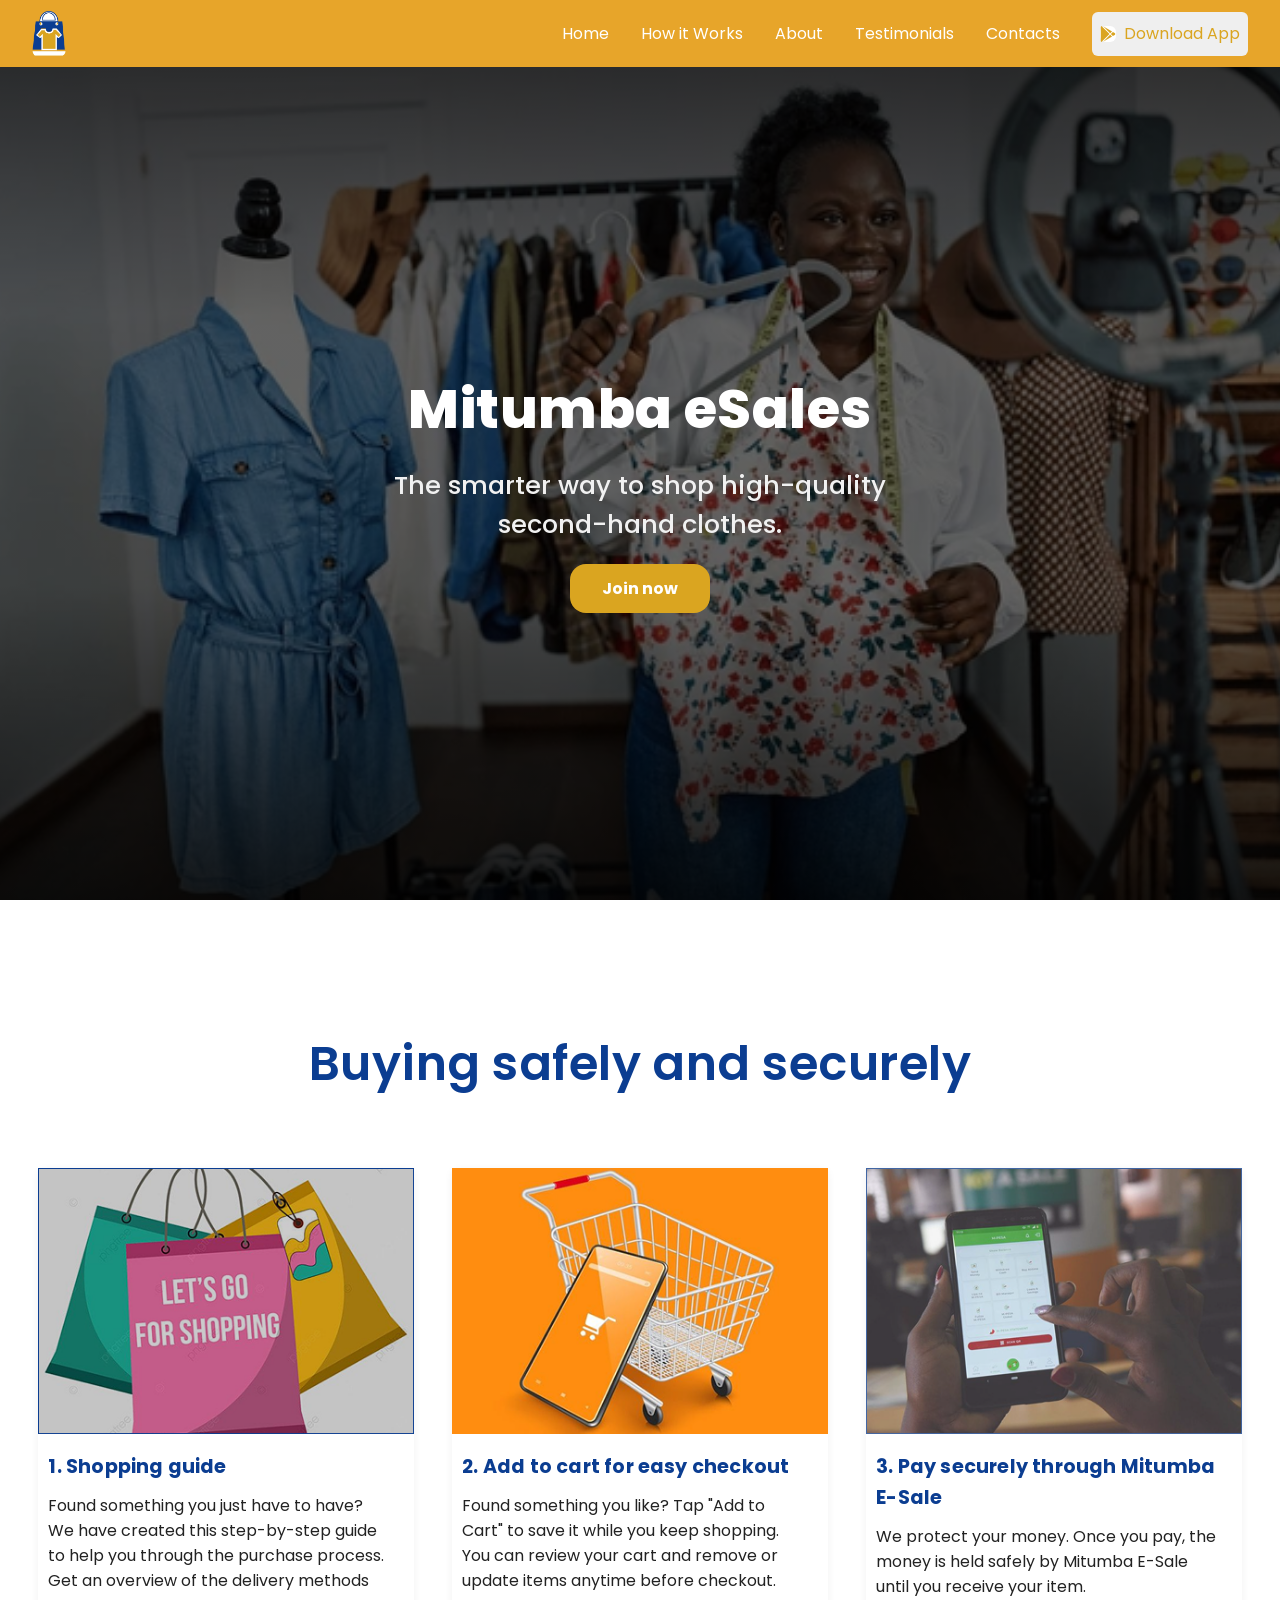
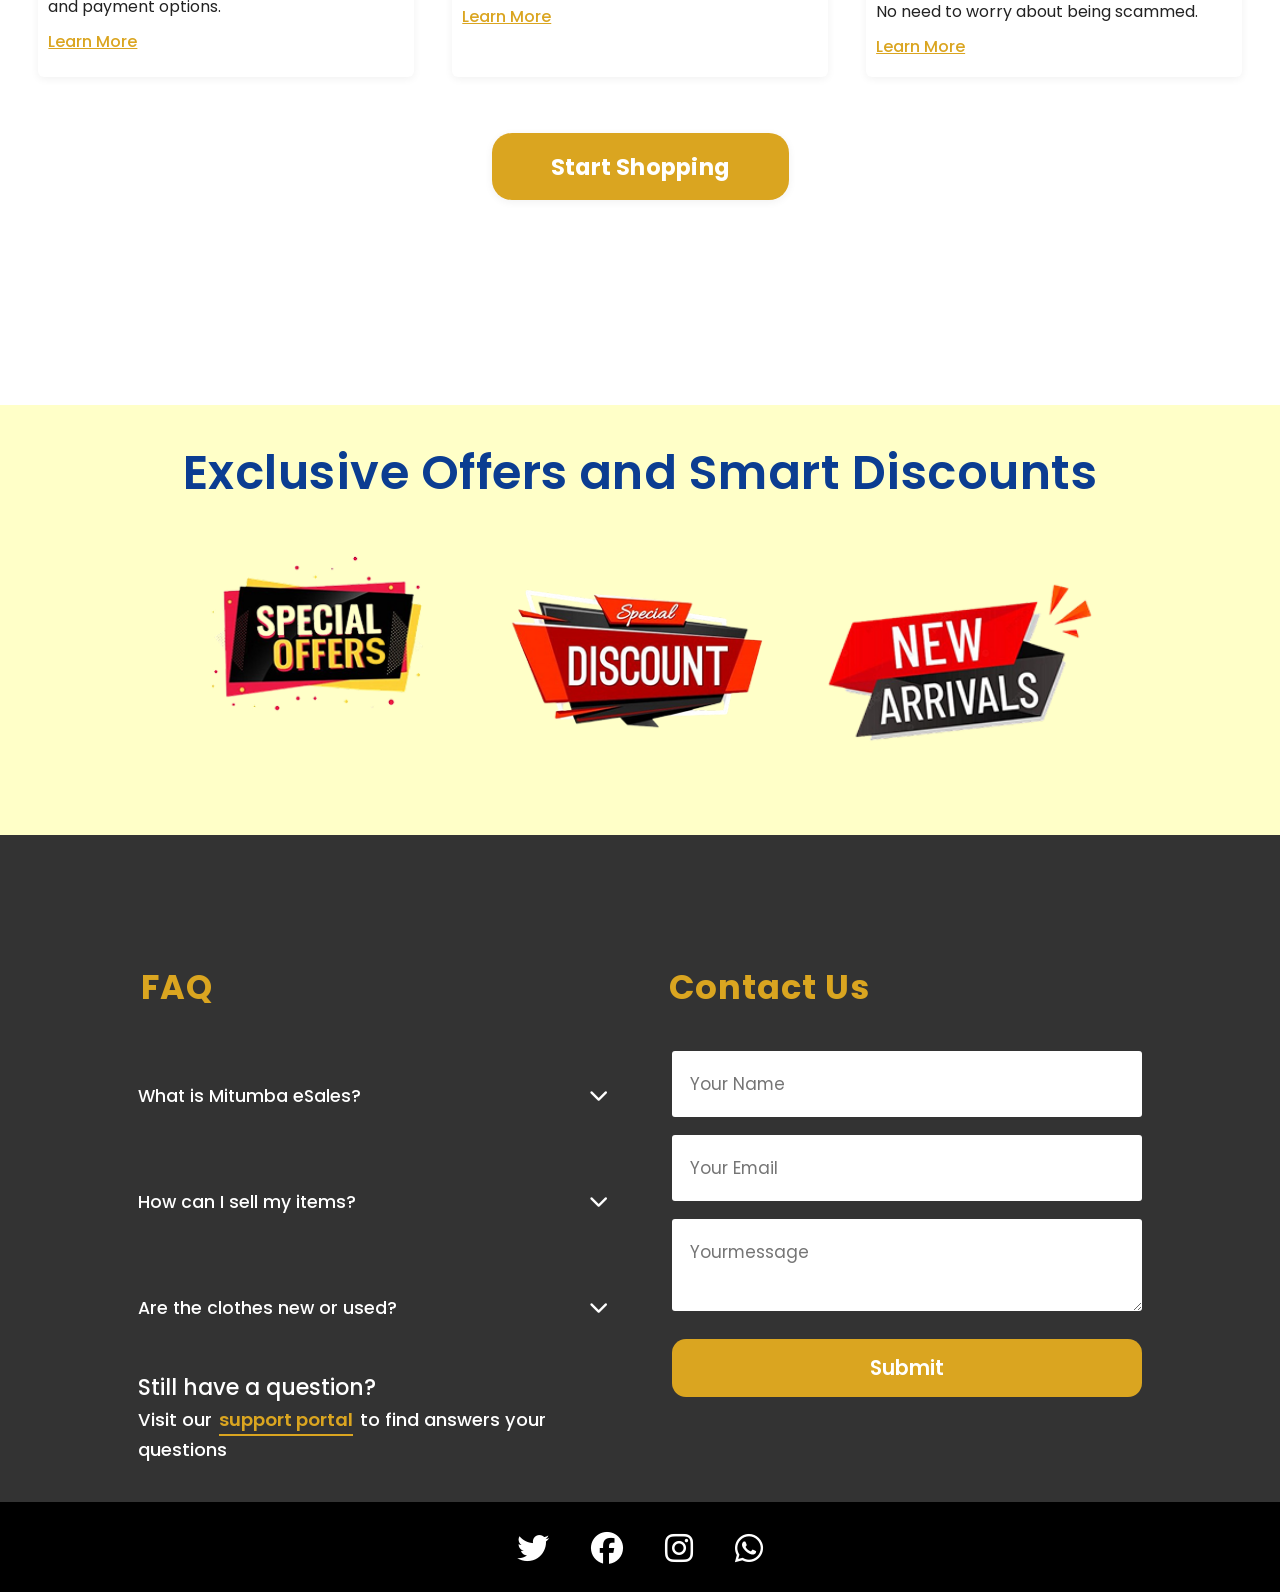
==== index.html @ e5c0615b "Updated index.html and style.css" ====
<!DOCTYPE html>
<html lang="en">

<head>
  <meta charset="UTF-8">
  <title>Buying safely and securely</title>
  <meta name="viewport" content="width=device-width, initial-scale=1.0">
  <link href="https://fonts.googleapis.com/css2?family=Poppins:wght@400;700&display=swap" rel="stylesheet">
  <link rel="stylesheet" href="style.css">
  <link rel="stylesheet" href="https://cdnjs.cloudflare.com/ajax/libs/font-awesome/6.7.2/css/all.min.css"
    integrity="sha512-Evv84Mr4kqVGRNSgIGL/F/aIDqQb7xQ2vcrdIwxfjThSH8CSR7PBEakCr51Ck+w+/U6swU2Im1vVX0SVk9ABhg=="
    crossorigin="anonymous" referrerpolicy="no-referrer" />
</head>

<body>
  <nav class="navbar">
    <div class="nav-center">
      <div class="nav-header">
        <a href="index.html">
          <img src="image/logo.png" alt="Mitumba Logo" class="logo" />
        </a>
        <button class="hamburger" id="nav-toggle" aria-label="Toggle navigation">
          <span class="hamburger-bars">
            <span></span>
            <span></span>
            <span></span>
          </span>
          <i class="fa-solid fa-times hamburger-close" style="display: none;"></i>
        </button>
        <ul class="links" id="nav-links">
          <li><a href="index.html">Home</a></li>
          <li><a href="#container">How it Works</a></li>
          <li><a href="how_it_works.html">About</a></li>
          <li><a href="aboutUs.html">Testimonials</a></li>
          <li><a href="#contact">Contacts</a></li>
          <li><button><i class="fa-brands fa-google-play"></i>Download App</button></li>
        </ul>
      </div>
    </div>
  </nav>
  <section class="hero" id="hero">
    <div class="overlay"></div>
    <div class="hero-content">
      <h1>Mitumba eSales</h1>
      <p>The smarter way to shop high-quality <br>second-hand clothes.</p>
      <a href="#" id="joinBtn" class="btn">Join now</a>
    </div>
  </section>
  <div id="joinModal" class="modal">
    <div class="modal-box">
      <button class="close-modal" aria-label="Close">&times;</button>
      <h2>Welcome to Mitumba eSales!</h2>
      <p>Thanks for your interest. Our signup is coming soon.</p>
      <button class="btn btn-small close-modal">Close</button>
    </div>
  </div>

  <!-- Buyer's Safety -->
  <div class="container" id="container">
    <h1>Buying safely and securely</h1>
    <div class="steps-row">
      <div class="step-card">
        <img class="step-image" src="Images/letsshop.png" alt="Shopping Bags: Let's Go For Shopping" />
        <div class="step-content">
          <div class="step-title">1. Shopping guide</div>
          <div class="step-desc">
            Found something you just have to have? We have created this step-by-step guide to help you through the
            purchase process. Get an overview of the delivery methods and payment options.
          </div>
          <button class="learn-more" data-step="1">Learn More</button>
        </div>
      </div>
      <div class="step-card">
        <img class="step-image" src="Images/addtocart.png" alt="Add to Cart for easy checkout"
          style="background: #daa520;" />
        <div class="step-content">
          <div class="step-title">2. Add to cart for easy checkout</div>
          <div class="step-desc">
            Found something you like? Tap "Add to Cart" to save it while you keep shopping. You can review your cart and
            remove or update items anytime before checkout.
          </div>
          <button class="learn-more" data-step="2">Learn More</button>
        </div>
      </div>
      <div class="step-card">
        <img class="step-image" src="Images/paymnent.png" alt="Pay securely through E-Sale" />
        <div class="step-content">
          <div class="step-title">3. Pay securely through Mitumba E-Sale</div>
          <div class="step-desc">
            We protect your money. Once you pay, the money is held safely by Mitumba E-Sale until you receive your
            item.<br>No need to worry about being scammed.
          </div>
          <button class="learn-more" data-step="3">Learn More</button>
        </div>
      </div>
    </div>
    <div class="center-btn-row">
      <button class="start-btn" id="startShopping">Start Shopping</button>
    </div>
  </div>
  <!-- Offers -->
  <section class="offers-section">
    <h2 class="offers-title">Exclusive Offers and Smart Discounts</h2>
    <div class="offers-row">
      <img class="offer-img" src="Images/offers.png" alt="Special Offers">
      <img class="offer-img" id="discount" src="Images/discount.png" alt="Special Discount">
      <img class="offer-img" src="Images/arrivals.png" alt="New Arrivals">
    </div>
  </section>

  <!-- Footer -->
  <section class="footer-container">
    <div class="faq">
      <h1>FAQ</h1>
        <div class="faq-item">
          <p class="faq-question">What is Mitumba eSales? <span class="faq-toggle"><i
                class="fas fa-chevron-down"></i></span></p>
          <div class="faq-answer">
            <p>Mitumba eSales is an online platform for buying and selling new or used clothes.</p>
          </div>
        </div>
        <div class="faq-item">
          <p class="faq-question">How can I sell my items? <span class="faq-toggle"><i
                class="fas fa-chevron-down"></i></span></p>
          <div class="faq-answer">
            <p>Create an account, list your items, and connect with buyers easily on our platform.</p>
          </div>
        </div>
        <div class="faq-item">
          <p class="faq-question">Are the clothes new or used? <span class="faq-toggle"><i
                class="fas fa-chevron-down"></i></span></p>
          <div class="faq-answer">
            <p>Both new and used clothes are available. Each listing specifies the condition of the item.</p>
          </div>
        </div>
        <small>
          <p id="still-question">Still have a question?</p>
          <small>Visit our <a href="" id="faq-link">support portal</a> to find answers your questions</small>
        </small>
    </div>
    <div class="contact" id="contact">
      <h1>Contact Us</h1>
      <form action="">
        <input type="text" placeholder="Your Name" required>
        <input type="email" placeholder="Your Email" required>
        <textarea placeholder="Yourmessage" required></textarea>
        <button type="submit">Submit</button>
      </form>
    </div>
  </section>
  <footer>
    <i class="fa-brands fa-twitter"></i>
    <i class="fa-brands fa-facebook"></i>
    <i class="fa-brands fa-instagram"></i>
    <i class="fa-brands fa-whatsapp"></i>
  </footer>
  <script src="script.js"></script>
</body>

</html>
---- style.css ----
:root {
  --main-blue: #0b3d91;
  --gold: #daa520;
  --font-main: 'Poppins';
  --card-title-size: 1.2rem;
  --card-p-size: 1rem;
  --card-max-width: 550px;
  --card-gap: 2.2vw;
  --content-side-gap: 2.7vw;
  --btn-radius: 20px;
  --btn-height: 67px;
  --shadow: 0 2px 8px rgba(0, 0, 0, 0.06);
  --green: #228B22;
  --blue: #0b3d91;
  --white: #ffffff;
}
.hero-content h1{
  color: white;
}
}

body {
  background: #fff;

  margin: 0;
  padding: 0;

  font-family: 'Poppins';

  color: var(--white);
  /* width: 100%; */

}


* {
  margin: 0;
  padding: 0;
  box-sizing: border-box;
}


.navbar {
  position: fixed;
  top: 0;
  left: 0;
  width: 100%;
  background: #daa520;
  z-index: 10;
}

.logo {
  height: 5vh;
  width: auto;
  display: block;
}

.nav-center {
  margin: 0 auto;
  padding: 0.7rem 2rem;
}

.nav-header {
  display: flex;
  align-items: center;
  justify-content: space-between;
}

.links {
  display: flex;
  justify-content: left;
  align-items: center;
  gap: 0.1px;
  list-style: none;
  margin-left: 40vw;
  padding: 0;
}

.links li {
  margin-left: 2em;
}

.links li a {
  text-decoration: none;
  color: #fff;
  font-size: 20px;
  transition: color 0.2s, background 0.2s;
  border-radius: 4px;
}

button {

  display: flex;
  align-items: center;
  gap: 0.5rem;
  color: var(--gold);
  font-size: 20px;
  border-radius: 6px;
  border: #E7A52A;
  padding: 0.6rem 0.5rem;
  font-family: 'Poppins', sans-serif;
}

.fa-google-play {
  background: var(--white);
  color: var(--gold);
  border-radius: 6px;
  display: flex;
  align-items: center;
  gap: 0.4rem;
  text-decoration: none;
  white-space: nowrap;

}

.links li a:hover {
  color: var(--blue);
  background: var(--blue);
}

.hamburger {
  display: none;
  flex-direction: column;
  cursor: pointer;
  background: none;
  border: none;
  z-index: 20;
  padding: 0.5rem;
}

.hamburger-bars {
  display: flex;
  flex-direction: column;
}

.hamburger-bars span {
  height: 2px;
  width: 20px;
  background: var(--blue);
  margin: 3px;
  border-radius: 2px;
  transition: 0.3s;
}

.hamburger-close {
  color: var(--blue);
  font-size: 1.5rem;
}

.hero {
  height: 100vh;
  position: relative;
  background:
    linear-gradient(180deg, rgba(0, 0, 0, .85) 0%, rgba(0, 0, 0, .6) 35%, rgba(0, 0, 0, .6) 65%, rgba(0, 0, 0, .9) 100%),
    url("image/image.webp") center/cover no-repeat;
  display: flex;
  justify-content: center;
  align-items: center;
  text-align: center;
}

.hero-content {
  max-width: 800px;
  padding: 2rem;
}

.hero-content h1 {
  font-size: 3.4rem;
  font-weight: 800;
  margin-bottom: 1rem;
}

.hero-content p {
  font-size: 1.6rem;
  font-weight: 500;
  margin-bottom: 2rem;
  color: #f1f1f1;
}

.btn {
  padding: 0.8rem 2rem;
  border-radius: 1em;
  background: var(--gold);
  color: var(--white);
  font-weight: 700;
  text-decoration: none;
  transition: transform 0.25s;
}

.btn:hover {
  transform: scale(1.06);
}

.modal {
  position: fixed;
  inset: 0;
  background: rgba(0, 0, 0, 0.6);
  display: flex;
  align-items: center;
  justify-content: center;
  visibility: hidden;
  opacity: 0;
  transition: opacity 0.3s;
  z-index: 9999;
}

.modal.show {
  visibility: visible;
  opacity: 1;
}

.modal-box {
  background: var(--white);
  color: var(--blue);
  padding: 2rem;
  max-width: 400px;
  width: 90%;
  border-radius: 10px;
  text-align: center;
  position: relative;
}

.close-modal {
  position: absolute;
  top: rem;
  left: 19rem;
  bottom: 7.2em;
  border: none;
  background: none;
  font-size: 1.2rem;
  font-weight: bold;
  color: var(--green);
  cursor: pointer;

}



@media (width: 768px) {

  .nav-center {
    padding: 0.5rem 1rem;
  }

  .logo {
    margin-left: 2.1em;
  }

  .hamburger {
    display: flex;
    padding-left: 3em;
  }

  .links {
    position: absolute;
    top: 100%;
    left: 0;
    background: var(--gold);
    flex-direction: column;
    gap: 0;
    max-height: 0;
    overflow: hidden;
    width: 100%;
    box-shadow: 0 2px 4px var(--blue);
    transition: max-height 0.3s ease;
    margin: 0;
  }

  .links.open {
    margin: 0;
    width: 100vw;
    max-height: 360px;
    padding: 0.5rem 0.9rem 0.5rem 0;
  }

  .links li {
    width: 100%;
    justify-content: flex-start;
    padding: 0.8rem 2rem;
  }

  button {
    width: auto;
    ;
    display: flex;
    align-items: center;
    gap: 0.5rem;
    color: var(--gold);
    font-size: 14px;
    border-radius: 6px;
    border: #E7A52A;
    padding: 0.3rem 0.8rem;
    font-family: 'Poppins', sans-serif;
  }

  .nav-header {
    .nav-header {
      flex-wrap: wrap;
      justify-content: space-between;
      align-items: center;
      padding: 0 1rem;
      gap: 1rem;
    }
  }

  .hero-content h1 {
    font-size: 2.5rem;
  }

  .hero-content p {
    font-size: 1.2rem;
  }

  .hamburger-close {
    padding-left: 1rem;
  }

  .logo {
    padding-left: 2.7em;
    margin-left: 0;

  }
}

@media (width:1024px) and (height:1366px) {
  .close-modal {
    left: 14em;
    font-size: large;
    bottom: 8em;
  }

  .hamburger-bars {
    padding-right: 28rem;
  }

  .nav-center {
    padding: 0.5rem 1rem;
  }

  .logo {
    margin-left: 1.2em;
  }

  .hamburger {
    display: flex;
  }

  .links {
    position: absolute;
    font-size: 16px;
    top: 100%;
    left: 0;
    background: var(--gold);
    flex-direction: column;
    gap: 0;
    max-height: 0;
    overflow: hidden;
    width: 100%;
    box-shadow: 0 2px 4px var(--blue);
    transition: max-height 0.3s ease;
    margin: 0;
  }

  .links.open {
    margin: 0;
    width: 100vw;
    max-height: 360px;
    padding: 0.5rem 0.9rem 0.5rem 0;
  }

  .links li {
    width: 100%;
    justify-content: flex-start;
    padding: 0.8rem 2rem;
    font-size: 16px;
  }

  button {

    display: flex;
    align-items: center;
    gap: 0.5rem;
    color: var(--gold);
    font-size: 20px;
    border-radius: 6px;
    border: #E7A52A;
    padding: 0.3rem 0.5rem;
    font-family: 'Poppins', sans-serif;
  }

  .nav-header {
    flex-direction: row;
    gap: 20em;
  }

  .hero-content h1 {
    font-size: 2.5rem;
  }

  .hero-content p {
    font-size: 1.2rem;
  }

  .hamburger-close {
    padding-right: 16.2em;
  }

  .logo {
    padding-left: 1rem;
  }
}


@media (width: 1024px) {
  .navbar {
    position: fixed;
    top: 0;
    left: 0;
    width: 100%;
    background: #E7A52A;
    z-index: 10;
  }

  .logo {
    height: 6vh;
    width: auto;
    display: block;
  }

  .nav-center {
    margin: 0 auto;
    padding: 0.7rem 2rem;
  }

  .nav-header {
    display: flex;
    align-items: center;
    justify-content: space-between;
  }

  .links {
    display: flex;
    justify-content: left;
    align-items: center;
    gap: 0.1px;
    list-style: none;
    margin-left: 10vw;
    padding: 0;
  }

  .links li {
    margin-left: 2em;
  }

  .links li a {
    text-decoration: none;
    color: #fff;
    font-size: 16px;
    transition: color 0.2s, background 0.2s;
    border-radius: 4px;
  }

  button {

    display: flex;
    align-items: center;
    gap: 0.5rem;
    color: var(--gold);
    font-size: 16px;
    border-radius: 6px;
    border: #E7A52A;
    padding: 0.6rem 0.5rem;
    font-family: 'Poppins', sans-serif;
  }

  .fa-google-play {
    background: var(--white);
    color: var(--gold);
    border-radius: 6px;
    display: flex;
    align-items: center;
    gap: 0.4rem;
    text-decoration: none;
    white-space: nowrap;

  }

  .links li a:hover {
    color: var(--blue);
    background: var(--blue);
  }


}

@media (width:1280px) {
  .close-modal {
    bottom: 8em;
    font-size: large;
  }

  .navbar {
    position: fixed;
    top: 0;
    left: 0;
    width: 100%;
    background: #E7A52A;
    z-index: 10;
  }

  .logo {
    height: 5vh;
    width: auto;
    display: block;
  }

  .nav-center {
    margin: 0 auto;
    padding: 0.7rem 2rem;
  }

  .nav-header {
    display: flex;
    align-items: center;
    justify-content: space-between;
  }

  .links {
    display: flex;
    justify-content: left;
    align-items: center;
    gap: 0.1px;
    list-style: none;
    margin-left: 10vw;
    padding: 0;
  }

  .links li {
    margin-left: 2em;
  }

  .links li a {
    text-decoration: none;
    color: #fff;
    font-size: 16px;
    transition: color 0.2s, background 0.2s;
    border-radius: 4px;
  }

  button {

    display: flex;
    align-items: center;
    gap: 0.5rem;
    color: var(--gold);
    font-size: 16px;
    border-radius: 6px;
    border: #E7A52A;
    padding: 0.6rem 0.5rem;
    font-family: 'Poppins', sans-serif;
  }

  .fa-google-play {
    background: var(--white);
    color: var(--gold);
    border-radius: 6px;
    display: flex;
    align-items: center;
    gap: 0.4rem;
    text-decoration: none;
    white-space: nowrap;

  }

  .links li a:hover {
    color: var(--blue);
    background: var(--blue);
  }

}


@media (width:375px) {
  .close-modal {
    left: 14em;
    font-size: large;
    bottom: 8em;
  }

  .hamburger-bars {
    padding-right: 20rem;
  }

  .nav-center {
    padding: 0.5rem 1rem;
  }

  .logo {
    height: 4vh;
  }

  .hamburger {
    display: flex;
  }

  .links {
    position: absolute;
    top: 100%;
    left: 0;
    background: var(--gold);
    flex-direction: column;
    gap: 0;
    max-height: 0;
    overflow: hidden;
    width: 100%;
    box-shadow: 0 4px 8px var(--blue);
    transition: max-height 0.3s ease;
    margin: 0;
  }

  .links.open {
    max-height: 350px;
    padding: 0.5rem 5rem 0.5rem 0;
  }

  .links li {
    width: 100%;
    justify-content: flex-start;
    padding: 0.8rem 2rem;
  }

  button {

    display: flex;
    align-items: center;
    gap: 0.5rem;
    color: var(--gold);
    font-size: 0px;
    border-radius: 6px;
    border: #E7A52A;
    padding: 0.3rem 0.5rem;
    font-family: 'Poppins', sans-serif;
  }

  .nav-header {
    flex-direction: row;
  }

  .hamburger-close {
    padding-right: 20rem;
  }

  .logo {
    padding-left: 2.5rem;
  }
}

@media (width:1440px) {
  .navbar {
    position: fixed;
    top: 0;
    left: 0;
    width: 100%;
    background: #E7A52A;
    z-index: 10;
  }

  .logo {
    height: 5vh;
    width: auto;
    display: block;
  }

  .nav-center {
    margin: 0 auto;
    padding: 0.7rem 2rem;
  }

  .nav-header {
    display: flex;
    align-items: center;
    justify-content: space-between;
  }

  .links {
    display: flex;
    justify-content: left;
    align-items: center;
    gap: 0.1px;
    list-style: none;
    margin-left: 10vw;
    padding: 0;
  }

  .links li {
    margin-left: 2em;
  }

  .links li a {
    text-decoration: none;
    color: #fff;
    font-size: 20px;
    transition: color 0.2s, background 0.2s;
    border-radius: 4px;
  }

  button {

    display: flex;
    align-items: center;
    gap: 0.5rem;
    color: var(--gold);
    font-size: 20px;
    border-radius: 6px;
    border: #E7A52A;
    padding: 0.6rem 0.5rem;
    font-family: 'Poppins', sans-serif;
  }

  .fa-google-play {
    background: var(--white);
    color: var(--gold);
    border-radius: 6px;
    display: flex;
    align-items: center;
    gap: 0.4rem;
    text-decoration: none;
    white-space: nowrap;

  }

  .links li a:hover {
    color: var(--blue);
    background: var(--blue);
  }

}




@media (width:414px) {
  .close-modal {
    left: 15.3em;
    font-size: large;
    bottom: 8em;
  }

  .hamburger-bars {
    padding-right: 13rem;
  }

  .nav-center {
    padding: 0.5rem 1rem;
  }

  .logo {
    height: 4vh;
  }

  .hamburger {
    display: flex;
  }

  .links {
    position: absolute;
    top: 100%;
    left: 0;
    background: var(--gold);
    flex-direction: column;
    gap: 0;
    max-height: 0;
    overflow: hidden;
    width: 100%;
    box-shadow: 0 2px 8px rgba(0, 0, 0, 0.08);
    transition: max-height 0.3s ease;
    margin: 0;
  }

  .links.open {
    max-height: 350px;
    padding: 0.5rem 5rem 0.5rem 0;
  }

  .links li {
    width: 100%;
    justify-content: flex-start;
    padding: 0.8rem 2rem;
  }

  button {
    width: 200px;
    display: flex;
    align-items: center;
    gap: 0.5rem;
    color: var(--gold);
    font-size: 0px;
    border-radius: 6px;
    border: #E7A52A;
    padding: 0.3rem 0.5rem;
    font-family: 'Poppins', sans-serif;
  }

  .nav-header {
    flex-direction: row;
  }

  .hamburger-close {
    padding-right: 13rem;
  }

  .logo {
    padding-left: 2.1em;
  }
}

@media (width:390px) {
  .close-modal {
    left: 14em;
    font-size: large;
    bottom: 8em;
  }

  .hamburger-bars {
    padding-right: 20rem;
  }

  .nav-center {
    padding: 0.5rem 1rem;
  }

  .logo {
    margin-left: 1em;
  }

  .hamburger {
    display: flex;
    /* padding-left: 50em; */
  }

  .links {
    position: absolute;
    top: 100%;
    left: 0;
    background: var(--gold);
    flex-direction: column;
    gap: 0;
    max-height: 0;
    overflow: hidden;
    width: 100%;
    box-shadow: 0 2px 4px var(--blue);
    transition: max-height 0.3s ease;
    margin: 0;
  }

  .links.open {
    margin: 0;
    width: 100vw;
    max-height: 360px;
    padding: 0.5rem 0.9rem 0.5rem 0;
  }

  .links li {
    width: 100%;
    justify-content: flex-start;
    padding: 0.8rem 2rem;
  }

  button {
    width: 200px;
    display: flex;
    align-items: center;
    gap: 0.5rem;
    color: var(--gold);
    font-size: 20px;
    border-radius: 6px;
    border: #E7A52A;
    padding: 0.3rem 0.5rem;
    font-family: 'Poppins', sans-serif;
  }

  .nav-header {
    flex-direction: row;
    gap: 20em;
  }

  .hero-content h1 {

    font-size: 2.5rem;
  }

  .hero-content p {
    font-size: 1.2rem;
  }

  .hamburger-close {
    padding-right: 20rem;
  }

  .logo {
    padding-left: 1.3rem;
  }

}

@media (width:430px) {
  .close-modal {
    left: 16em;
    font-size: large;
    bottom: 8em;
  }

  .nav-center {
    padding: 0.5rem 1rem;
  }

  .logo {
    height: 4vh;
  }

  .hamburger {
    padding-right: 15rem;
    display: flex;
  }

  .links {
    position: absolute;
    top: 100%;
    left: 0;
    background: var(--gold);
    flex-direction: column;
    gap: 0;
    max-height: 0;
    overflow: hidden;
    width: 100%;
    box-shadow: 0 2px 8px rgba(0, 0, 0, 0.08);
    transition: max-height 0.3s ease;
    margin: 0;
  }

  .links.open {
    max-height: 350px;
    padding: 0.5rem 5rem 0.5rem 0;
  }

  .links li {
    width: 100%;
    justify-content: flex-start;
    padding: 0.8rem 2rem;
  }

  button {
    width: 200px;
    display: flex;
    align-items: center;
    gap: 0.5rem;
    color: var(--gold);
    font-size: 0px;
    border-radius: 6px;
    border: #E7A52A;
    padding: 0.3rem 0.5rem;
    font-family: 'Poppins', sans-serif;
  }

  .nav-header {
    flex-direction: row;
  }

  .hamburger-close {
    padding-right: 1rem;
  }

  .logo {
    padding-left: 2.1rem;
  }

}

@media (width:412px) {
  .close-modal {
    left: 15em;
    font-size: large;
    bottom: 8em;
  }

  .hamburger-bars {
    padding-right: 15rem;
  }

  .nav-center {
    padding: 0.5rem 1rem;
  }

  .logo {
    margin-left: 1.3em;
  }

  .hamburger {
    display: flex;
    /* padding-left: em; */
  }

  .links {
    position: absolute;
    top: 100%;
    left: 0;
    background: var(--gold);
    flex-direction: column;
    gap: 0;
    max-height: 0;
    overflow: hidden;
    width: 100%;
    box-shadow: 0 2px 4px var(--blue);
    transition: max-height 0.3s ease;
    margin: 0;
  }

  .links.open {
    margin: 0;
    width: 100vw;
    max-height: 360px;
    padding: 0.5rem 0.9rem 0.5rem 0;
  }

  .links li {
    width: 100%;
    justify-content: flex-start;
    padding: 0.8rem 2rem;
  }

  button {
    width: 200px;
    display: flex;
    align-items: center;
    gap: 0.5rem;
    color: var(--gold);
    font-size: 20px;
    border-radius: 6px;
    border: #E7A52A;
    padding: 0.3rem 0.5rem;
    font-family: 'Poppins', sans-serif;
  }

  .nav-header {
    flex-direction: row;
    gap: 20em;
  }

  .hero-content h1 {
    font-size: 2.5rem;
  }

  .hero-content p {
    font-size: 1.2rem;
  }

  .hamburger-close {
    padding-right: 15rem;
  }

  .logo {
    padding-left: 1rem;
  }

}

@media (width:360px) {

  .close-modal {
    left: 13em;
    bottom: 8em;
    font-size: large;
  }

  .hamburger-bars {
    padding-right: 24rem;
  }

  .nav-center {
    padding: 0.5rem 1rem;
  }

  .logo {
    height: 4vh;
  }

  .hamburger {
    display: flex;
  }

  .links {
    position: absolute;
    top: 100%;
    left: 0;
    background: var(--gold);
    flex-direction: column;
    gap: 0;
    max-height: 0;
    overflow: hidden;

    box-shadow: 0 2px 4px var(--blue);

    width: 100%;
    transition: max-height 0.3s ease;
    margin: 0;
  }


  .links.open {
    max-height: 350px;
    padding: 0.5rem 5rem 0.5rem 0;
  }

  .links li {
    width: 100%;
    justify-content: flex-start;
    padding: 0.8rem 2rem;
  }

  button {
    width: 200px;
    display: flex;
    align-items: center;
    gap: 0.5rem;
    color: var(--gold);
    font-size: 0px;
    border-radius: 6px;
    border: #E7A52A;
    padding: 0.3rem 0.5rem;
    font-family: 'Poppins', sans-serif;
  }

  .nav-header {
    flex-direction: row;
  }

  .hamburger-close {
    padding-right: 24rem;
  }

  .logo {
    padding-left: 2.5rem;
    /* margin-left: 0.2rem; */
  }

}

@media (width:820px) {

  .nav-center {
    padding: 0.5rem 1rem;
  }

  .logo {
    margin-left: 1em;
  }

  .hamburger {
    display: flex;
    padding-left: 6em;
  }

  .links {
    position: absolute;
    top: 100%;
    left: 0;
    background: var(--gold);
    flex-direction: column;
    gap: 0;
    max-height: 0;
    overflow: hidden;
    width: 100%;
    box-shadow: 0 2px 4px var(--blue);
    transition: max-height 0.3s ease;
    margin: 0;
  }

  .links.open {
    margin: 0;
    width: 100vw;
    max-height: 360px;
    padding: 0.5rem 0.9rem 0.5rem 0;
  }

  .links li {
    width: 100%;
    justify-content: flex-start;
    padding: 0.8rem 2rem;
  }

  button {
    width: 200px;
    display: flex;
    align-items: center;
    gap: 0.5rem;
    color: var(--gold);
    font-size: 20px;
    border-radius: 6px;
    border: #E7A52A;
    padding: 0.3rem 0.5rem;
    font-family: 'Poppins', sans-serif;
  }

  .nav-header {
    flex-direction: row;
    gap: 20em;
  }

  .hero-content h1 {
    font-size: 2.5rem;
  }

  .hero-content p {
    font-size: 1.2rem;
  }

  .hamburger-close {
    padding-left: 0.5rem;
  }

  .logo {
    padding-left: 1rem;
  }
}

@media (width:124px) {
  .nav-center {
    padding: 0.5rem 1rem;
  }

  .logo {
    height: 4vh;
  }

  .hamburger {
    display: flex;
  }

  .links {
    position: absolute;
    top: 100%;
    left: 0;
    background: var(--gold);
    flex-direction: column;
    gap: 0;
    max-height: 0;
    overflow: hidden;
    width: 100%;
    box-shadow: 0 2px 8px rgba(0, 0, 0, 0.08);
    transition: max-height 0.3s ease;
    margin: 0;
  }

  .links.open {
    max-height: 350px;
    padding: 0.5rem 5rem 0.5rem 0;
  }

  .links li {
    width: 100%;
    justify-content: flex-start;
    padding: 0.8rem 2rem;
  }

  button {
    width: 200px;
    display: flex;
    align-items: center;
    gap: 0.5rem;
    color: var(--gold);
    font-size: 0px;
    border-radius: 6px;
    border: #E7A52A;
    padding: 0.3rem 0.5rem;
    font-family: 'Poppins', sans-serif;
  }

  .nav-header {
    flex-direction: row;
    padding-left: 20rem;





  }

  .hamburger-close {
    padding-right: 12rem;
  }

  .logo {
    padding-left: 2rem;
  }


}

@media (width:912px) {
  .nav-center {
    padding: 0.5rem 1rem;
  }

  .logo {
    margin-left: 1em;
  }

  .hamburger {
    display: flex;
    padding-left: 4em;
  }

  .links {
    position: absolute;
    top: 100%;
    left: 0;
    background: var(--gold);
    flex-direction: column;
    gap: 0;
    max-height: 0;
    overflow: hidden;
    width: 100%;
    box-shadow: 0 2px 4px var(--blue);
    transition: max-height 0.3s ease;
    margin: 0;
  }

  .links.open {
    margin: 0;
    width: 100vw;
    max-height: 360px;
    padding: 0.5rem 0.9rem 0.5rem 0;
  }

  .links li {
    width: 100%;
    justify-content: flex-start;
    padding: 0.8rem 2rem;
  }

  button {
    width: 200px;
    display: flex;
    align-items: center;
    gap: 0.5rem;
    color: var(--gold);
    font-size: 20px;
    border-radius: 6px;
    border: #E7A52A;
    padding: 0.3rem 0.5rem;
    font-family: 'Poppins', sans-serif;
  }

  .nav-header {
    flex-direction: row;
    gap: 20em;
  }

  .hero-content h1 {
    font-size: 2.5rem;
  }

  .hero-content p {
    font-size: 1.2rem;
  }

  .hamburger-close {
    padding-left: 1rem;
  }

  .logo {
    padding-left: 1rem;
  }


}

@media (width:540px) {
  .close-modal {
    left: 17em;
    font-size: large;
    bottom: 8em;
  }

  .nav-center {
    padding: 0.5rem 1rem;
  }

  .logo {
    margin-left: 1.4em;
  }

  .hamburger {
    display: flex;
    padding-left: 1em;
  }

  .links {
    position: absolute;
    top: 100%;
    left: 0;
    background: var(--gold);
    flex-direction: column;
    gap: 0;
    max-height: 0;
    overflow: hidden;
    width: 100%;
    box-shadow: 0 2px 4px var(--blue);
    transition: max-height 0.3s ease;
    margin: 0;
  }

  .links.open {
    margin: 0;
    width: 100vw;
    max-height: 360px;
    padding: 0.5rem 0.9rem 0.5rem 0;
  }

  .links li {
    width: 100%;
    justify-content: flex-start;
    padding: 0.8rem 2rem;
  }

  button {
    width: 200px;
    display: flex;
    align-items: center;
    gap: 0.5rem;
    color: var(--gold);
    font-size: 20px;
    border-radius: 6px;
    border: #E7A52A;
    padding: 0.3rem 0.5rem;
    font-family: 'Poppins', sans-serif;
  }

  .nav-header {
    flex-direction: row;
    gap: 20em;
  }

  .hero-content h1 {
    font-size: 2.5rem;
  }

  .hero-content p {
    font-size: 1.2rem;
  }

  .hamburger-close {
    padding-right: 0.5rem;
  }

  .logo {
    padding-left: 1rem;
  }
}

@media (height:1366px) {
  .nav-center {
    padding: 0.5rem 1rem;
  }

  .logo {
    margin-left: 1em;
  }

  .hamburger {
    display: flex;
    padding-left: 39em;
  }

  .links {
    position: absolute;
    top: 100%;
    left: 0;
    background: var(--gold);
    flex-direction: column;
    gap: 0;
    max-height: 0;
    overflow: hidden;
    width: 100%;
    box-shadow: 0 2px 4px var(--blue);
    transition: max-height 0.3s ease;
    margin: 0;
  }

  .links.open {
    margin: 0;
    width: 100vw;
    max-height: 360px;
    padding: 0.5rem 0.9rem 0.5rem 0;
  }

  .links li {
    width: 100%;
    justify-content: flex-start;
    padding: 0.8rem 2rem;
  }

  button {
    width: 200px;
    display: flex;
    align-items: center;
    gap: 0.5rem;
    color: var(--gold);
    font-size: 20px;
    border-radius: 6px;
    border: #E7A52A;
    padding: 0.3rem 0.5rem;
    font-family: 'Poppins', sans-serif;
  }

  .nav-header {
    flex-direction: row;
    gap: 20em;
  }

  .hero-content h1 {
    font-size: 2.5rem;
  }

  .hero-content p {
    font-size: 1.2rem;
  }

  .hamburger-close {
    padding-right: 30rem;
  }

  .logo {
    padding-left: 1rem;
  }

}

@media (width:344px) {
  .close-modal {
    left: 12em;
    font-size: large;
    bottom: 8em;
  }

  .hamburger-bars {
    padding-right: 25rem;
  }

  .nav-center {
    padding: 0.5rem 1rem;
  }

  .logo {
    margin-left: 1.2em;
  }

  .hamburger {
    display: flex;
  }

  .links {
    position: absolute;
    top: 100%;
    left: 0;
    background: var(--gold);
    flex-direction: column;
    gap: 0;
    max-height: 0;
    overflow: hidden;
    width: 100%;
    box-shadow: 0 2px 4px var(--blue);
    transition: max-height 0.3s ease;
    margin: 0;
  }

  .links.open {
    margin: 0;
    width: 100vw;
    max-height: 360px;
    padding: 0.5rem 0.9rem 0.5rem 0;
  }

  .links li {
    width: 100%;
    justify-content: flex-start;
    padding: 0.8rem 2rem;
  }

  button {
    width: 200px;
    display: flex;
    align-items: center;
    gap: 0.5rem;
    color: var(--gold);
    font-size: 20px;
    border-radius: 6px;
    border: #E7A52A;
    padding: 0.3rem 0.5rem;
    font-family: 'Poppins', sans-serif;
  }

  .nav-header {
    flex-direction: row;
    gap: 20em;
  }

  .hero-content h1 {
    font-size: 2.5rem;
  }

  .hero-content p {
    font-size: 1.2rem;
  }

  .hamburger-close {
    padding-right: 16.2em;
  }

  .logo {
    padding-left: 1rem;
  }


}

@media (width:853px) {
  .nav-center {
    padding: 0.5rem 1rem;
  }

  .logo {
    margin-left: 1em;
  }

  .hamburger {
    display: flex;
    padding-left: 3em;
  }

  .links {
    position: absolute;
    top: 100%;
    left: 0;
    background: var(--gold);
    flex-direction: column;
    gap: 0;
    max-height: 0;
    overflow: hidden;
    width: 100%;
    box-shadow: 0 2px 4px var(--blue);
    transition: max-height 0.3s ease;
    margin: 0;
  }

  .links.open {
    margin: 0;
    width: 100vw;
    max-height: 360px;
    padding: 0.5rem 0.9rem 0.5rem 0;
  }

  .links li {
    width: 100%;
    justify-content: flex-start;
    padding: 0.8rem 2rem;
  }

  button {
    width: 200px;
    display: flex;
    align-items: center;
    gap: 0.5rem;
    color: var(--gold);
    font-size: 20px;
    border-radius: 6px;
    border: #E7A52A;
    padding: 0.3rem 0.5rem;
    font-family: 'Poppins', sans-serif;
  }

  .nav-header {
    flex-direction: row;
    gap: 20em;
  }

  .hero-content h1 {
    font-size: 2.5rem;
  }

  .hero-content p {
    font-size: 1.2rem;
  }

  .hamburger-close {
    padding-left: 1rem;
  }

  .logo {
    padding-left: 1rem;
  }
}





@media (width:320px) {
  .hamburger-bars {
    padding-right: 25rem;
  }

  .nav-center {
    padding: 0.5rem 1rem;
  }

  .logo {
    margin-left: 1.2em;
  }

  .hamburger {
    display: flex;
  }

  .links {
    position: absolute;
    top: 100%;
    left: 0;
    background: var(--gold);
    flex-direction: column;
    gap: 0;
    max-height: 0;
    overflow: hidden;
    width: 100%;
    box-shadow: 0 2px 4px var(--blue);
    transition: max-height 0.3s ease;
    margin: 0;
  }

  .links.open {
    margin: 0;
    width: 100vw;
    max-height: 360px;
    padding: 0.5rem 0.9rem 0.5rem 0;
  }

  .links li {
    width: 100%;
    justify-content: flex-start;
    padding: 0.8rem 2rem;
  }

  button {
    width: 200px;
    display: flex;
    align-items: center;
    gap: 0.5rem;
    color: var(--gold);
    font-size: 20px;
    border-radius: 6px;
    border: #E7A52A;
    padding: 0.3rem 0.5rem;
    font-family: 'Poppins', sans-serif;
  }

  .nav-header {
    flex-direction: row;
    gap: 20em;
  }

  .hero-content h1 {
    font-size: 2.5rem;
  }

  .hero-content p {
    font-size: 1.2rem;
  }

  .hamburger-close {
    padding-right: 16.2em;
  }

  .logo {
    padding-left: 1rem;
  }


}

@media (max-width: 480px) {
  .nav-center {
    padding: 0.5rem 1rem;
  }

  .logo {
    height: 4vh;
  }

  .hamburger {
    display: flex;
  }

  .links {
    position: absolute;
    top: 100%;
    left: 0;
    background: var(--gold);
    flex-direction: column;
    gap: 0;
    max-height: 0;
    overflow: hidden;
    width: 100%;
    box-shadow: 0 2px 8px rgba(0, 0, 0, 0.08);
    transition: max-height 0.3s ease;
    margin: 0;
  }

  .links.open {
    max-height: 350px;
    padding: 0.5rem 5rem 0.5rem 0;
  }

  .links li {
    width: 100%;
    justify-content: flex-start;
    padding: 0.8rem 2rem;
  }

  button {
    width: 200px;
    display: flex;
    align-items: center;
    gap: 0.5rem;
    color: var(--gold);
    font-size: 20px;
    border-radius: 6px;
    border: #E7A52A;
    padding: 0.3rem 0.5rem;
    font-family: 'Poppins', sans-serif;
  }

  .nav-header {
    flex-direction: row;
    gap: 20em;
  }

  .hero-content h1 {
    font-size: 2.2rem;
  }

  .hero-content p {
    font-size: 1.05rem;
  }
}

/*  How it works  */
.container {
  margin: 0 auto;
  padding-left: var(--content-side-gap);
  box-sizing: border-box;
  max-width: 1400px;
}

h1 {
  text-align: center;
  color: var(--main-blue);
  font-weight: 550;
  font-size: 3rem;
  margin-top: 70px;
  margin-bottom: 68px;
  letter-spacing: 0.01em;
}

.steps-row {
  display: flex;
  gap: 3vw;
  align-items: stretch;
  margin-bottom: 56px;
  flex-wrap: wrap;
}

.step-card {
  background: #fff;
  box-shadow: var(--shadow);
  border-radius: 6px;
  flex: 1 1 320px;
  max-width: var(--card-max-width);
  min-width: 270px;
  display: flex;
  flex-direction: column;
  align-items: flex-start;
  box-sizing: border-box;
  transition: transform 0.18s cubic-bezier(.4, 0, .2, 1), box-shadow 0.18s cubic-bezier(.4, 0, .2, 1);
  border: 0;
  position: relative;
}

.step-card:hover {
  transform: translateY(-6px) scale(1.022);
  box-shadow: 0 8px 28px rgba(36, 75, 147, 0.12);
  z-index: 1;
}

.step-image {
  width: 100%;
  display: block;
  object-fit: cover;
  margin-bottom: 18px;
}

.step-card:nth-child(1) .step-image,
.step-card:nth-child(2) .step-image,
.step-card:nth-child(3) .step-image {
  border: none;
}

.step-content {
  padding: 0 22px 18px 10px;
  flex: 1 1 auto;
  display: flex;
  flex-direction: column;
  align-items: flex-start;
  line-height: 3.5;
}

.step-title {
  font-size: var(--card-title-size);
  font-weight: 700;
  color: var(--main-blue);
  margin-top: 0;
  margin-bottom: 10px;
  letter-spacing: 0.01em;
}

.step-title b {
  color: var(--main-blue);
}

.step-desc {
  font-size: var(--card-p-size);
  font-weight: 400;
  color: #222;
  margin: 0 0 10px 0;
  line-height: 1.57;
}

.learn-more {
  font-size: 1rem;
  color: var(--gold);
  font-weight: 500;
  text-decoration: underline;
  cursor: pointer;
  transition: color 0.13s;
  margin-bottom: 0;
  margin-top: 0;
  border: 0;
  background: none;
  padding: 0;
  font-family: inherit;
}

.learn-more:focus,
.learn-more:hover {
  color: #b88b1a;
  outline: none;
}

.center-btn-row {
  display: flex;
  justify-content: center;
  margin-bottom: 90px;
}

.start-btn {
  background: var(--gold);
  color: #fff;
  font-size: 1.4rem;
  font-weight: 700;
  border: none;
  border-radius: var(--btn-radius);
  min-width: 297px;
  height: var(--btn-height);
  cursor: pointer;
  box-shadow: var(--shadow);
  transition: background 0.2s, transform 0.14s;
  letter-spacing: 0.01em;
}

.start-btn:hover,
.start-btn:focus {
  background: #b88b1a;
  transform: scale(1.03);
  outline: none;
}

.offers-section {
  background: #ffffc8;
  padding: 2.5vw 0;
  min-height: 35vh;
  display: flex;
  flex-direction: column;
  align-items: center;
  justify-content: space-around;
  margin-top: 6vw;
}

.offers-title {
  font-family: 'Poppins';
  font-weight: 600;
  color: #0B3D91;
  font-size: clamp(1.5rem, 3vw, 3.2rem);
  text-align: center;
  margin-bottom: 1vw;
  margin-top: 0;
  letter-spacing: 0.01em;
}

.offers-row {
  display: flex;
  justify-content: center;
  align-items: flex-start;
  gap: 12vw;
  flex-wrap: wrap;
  width: 100vw;
  margin: 0 auto;
}

.offer-img {
  width: clamp(160px, 22vw, 360px);
  max-width: 100%;
  height: auto;
  display: block;
  background: transparent;
  margin: 0 0;
}

@media only screen and (max-width: 600px) {
  h1 {
    font-size: 1.7rem;
    margin-top: 32px;
    margin-bottom: 32px;
  }

  .container {
    padding-left: 4vw;
    padding-right: 4vw;
    max-width: 100vw;
  }

  .steps-row,
  .offers-row {
    flex-direction: column;
    gap: 24px;
    align-items: stretch;
    width: 100%;
  }

  .step-card,
  .offer-img {
    min-width: 0;
    max-width: 100%;
    width: 100%;
  }

  .step-content {
    padding: 0 8px 12px 8px;
    line-height: 2;
  }

  .center-btn-row {
    margin-bottom: 40px;
  }

  .offers-section {
    padding: 4vw 0;
    margin-top: 10vw;
  }

  h1,
  .offers-title {
    font-size: 1.7rem;
  }
}


@media only screen and (min-width: 601px) and (max-width: 900px) {
  h1 {
    font-size: 2.2rem;
    margin-top: 48px;
    margin-bottom: 44px;
  }

  .container {
    padding-left: 3vw;
    padding-right: 3vw;
    max-width: 98vw;
  }

  .steps-row,
  .offers-row {
    flex-direction: row;
    flex-wrap: wrap;
    gap: 4vw;
    width: 100%;
  }

  .step-card,
  .offer-img {
    min-width: 170px;
    max-width: 370px;
    width: 100%;
  }

  .step-content {
    padding: 0 14px 14px 8px;
  }

  .offers-section {
    padding: 3vw 0;
    margin-top: 8vw;
  }

  h1,
  .offers-title {
    font-size: 2.2rem;
  }
}


@media only screen and (min-width: 901px) {
  .container {
    max-width: 1400px;
    padding-left: var(--content-side-gap);
    padding-right: 3vw;
  }

  .steps-row,
  .offers-row {
    flex-direction: row;
    gap: 3vw;
    width: 100%;
  }

  .step-card,
  .offer-img {
    min-width: 220px;
    max-width: var(--card-max-width);
  }

  h1,
  .offers-title {
    font-size: 3rem;
  }
}

@media only screen and (min-width: 1600px) {
  .container {
    max-width: 1800px;
  }

  h1 {
    font-size: 3.5rem;
  }

  .steps-row,
  .offers-row {
    gap: 2vw;
  }


  .offers-row {
    gap: 14vw;
  }

  h1,
  .offers-title {
    font-size: 3.5rem;
  }
}

@media (width: 1024px) {

  .offers-row,
  .steps-row {
    flex-wrap: nowrap;
    gap: 2vw;
  }

  .offer-img,
  .step-card {
    max-width: 300px;
    min-width: 130px;
    width: 100%;
  }

  h1,
  .offers-title {
    font-size: 2.3rem;
    margin-top: 40px;
    margin-bottom: 32px;
    text-align: center;
  }

  .offers-section {
    padding: 2vw 0;
    margin-top: 4vw;
  }

  .step-title {
    line-height: 1.3;
  }
}

@media (width: 768px) {

  .offers-row,
  .steps-row {
    flex-wrap: nowrap;
    gap: 2vw;
    justify-content: center;
    align-items: stretch;
  }

  .offer-img,
  .step-card {
    max-width: 250px;
    min-width: 50px;
    width: 100%;
  }

  .step-title {
    line-height: 1.5;
  }

}

@media(width:1280px) {
  .step-title {
    line-height: 1.6;
  }
}

@media (width: 820px) {

  .steps-row,
  .offers-row {
    flex-direction: row !important;
    flex-wrap: nowrap !important;
    gap: 2vw;
    justify-content: center;
    align-items: stretch;
    width: 100%;
  }

  .step-card,
  .offer-img {
    max-width: 250px;
    min-width: 50px;
    width: 100%;
  }

  .step-title {
    line-height: 1.6;
  }
}

@media (width: 820px),
(width: 912px) {

  .steps-row,
  .offers-row {
    flex-direction: row !important;
    flex-wrap: nowrap !important;
    gap: 2vw;
    justify-content: center;
    align-items: stretch;
    width: 100%;
  }

  .step-card,
  .offer-img {
    max-width: 270px;
    min-width: 50px;
    width: 100%;
  }

  .step-title {
    line-height: 1.6;
  }

}

@media (width: 820px),
(width: 853px),
(width: 912px) {

  .steps-row,
  .offers-row {
    flex-direction: row !important;
    flex-wrap: nowrap !important;
    gap: 2vw;
    justify-content: center;
    align-items: stretch;
    width: 100%;
  }

  .step-card,
  .offer-img {
    max-width: 260px;
    min-width: 50px;
    width: 100%;
  }

  .step-title {
    line-height: 1.6;
  }

}

:root {
  --main-bg: #333333;
  --gold: #daa520;
  --white: #fff;
  --footer-bg: #000000;
}

body {
  font-family: 'Poppins';
  margin: 0;
  background: #fff;
  color: var(--white);
}

.faq {
  flex: 1 1 350px;
  max-width: 470px;
  display: flex;
  flex-direction: column;
  justify-content: flex-start;
  font-size: 1.4em;
  font-weight: 500;

}

.footer-container {
  background-color: #333333;
  display: flex;
  gap: 19%;
  justify-content: center;
  padding-bottom: 6%;

}

.faq h1 {
  color: var(--gold);
  font-size: 2.1rem;
  font-weight: 700;
  margin-bottom: 38px;
  letter-spacing: 0.03em;
  margin-left: -83.4%;

}


.faq-item i {
  margin-left: 40px;
  font-size: 1.1rem;
  color: var(--white);
}

#faq-link {
  color: var(--gold);
  font-weight: 600;
  text-decoration: none;
  border-bottom: 2px solid var(--gold);
  padding-bottom: 2px;
  margin: 0 2px;
  transition: color 0.2s;
}

#faq-link:hover {
  color: #b88b1a;
}

#still-question {
  font-size: 1.3em;
  font-weight: 500;
}

.faq small {
  font-size: 0.9em;
}

.contact {
  flex: 1 1 350px;
  max-width: 500px;
  display: flex;
  flex-direction: column;
  justify-content: flex-start;
}

.contact h1 {
  color: var(--gold);
  font-size: 2.1rem;
  font-weight: 700;
  margin-bottom: 38px;
  letter-spacing: 0.03em;
  margin-left: -58.4%;
}

.contact form {
  display: flex;
  flex-direction: column;
  gap: 18px;
  margin-top: 0;

}

.contact input,
.contact textarea {
  padding: 20px 18px;
  font-size: 1.06rem;
  border: none;
  border-radius: 3px;
  margin-bottom: 0;
  outline: none;
  font-family: 'Poppins';
  background: var(--white);
  color: #333;
  transition: box-shadow 0.1s;
}

.contact input:focus,
.contact textarea:focus {
  box-shadow: 0 0 0 2px var(--gold);
}

.contact textarea {
  resize: vertical;
  min-height: 90px;
  max-height: 250px;
}

@media(min-width:1600px) {
  .contact button{
  min-width: 27.3vw;
  padding: 9px 0;
  border-radius: 10px;
  text-align: center;
  justify-content: center;
  align-items: center;
  display: block;
  }

}

.contact button:hover {
  background: #b88b1a;
}

footer {
  background: var(--footer-bg);
  text-align: center;
  padding: 30px 0 25px 0;
  margin-top: 0;

}

#faq-item {
  display: flex;
  align-items: center;
  justify-content: space-between;
}

#faq-icon {
  margin-left: 12px;
  display: flex;
  align-items: center;
}


footer i {
  color: var(--white);
  font-size: 2.0rem;
  margin: 0 19px;
  cursor: pointer;
}

.faq-question {
  cursor: pointer;
  display: flex;
  align-items: center;
  justify-content: space-between;
  font-weight: 500;
  padding: .7rem 0;
  margin: 0;
}

.faq-toggle i {
  margin-left: 40px;
  font-size: 1.1rem;
  color: var(--white);
  transition: transform 0.3s;
}

.faq-answer {
  display: none;
  color: #726f6f;
  padding-bottom: .9rem;
  font-size: 1rem;
  font-weight: 400;
}

.faq-item.active .faq-answer {
  display: block;
}

.faq-item.active .faq-toggle i {
  transform: rotate(180deg);
}

@media (max-width: 700px) {
  .faq {
    max-width: 98vw;
    font-size: 1.1em;
  }

  .faq h1 {
    font-size: 1.5rem;
    margin-left: 0;
  }
}


@media only screen and (min-width: 0px) and (max-width: 600px) {

  .footer-container,
  .container {
    flex-direction: column !important;
    padding: 24px 4vw 16px 4vw !important;
    gap: 22px !important;
    max-width: 100vw !important;
    align-items: stretch !important;
  }

  .faq,
  .contact {
    max-width: 100% !important;
    min-width: 0 !important;
  }

  .faq {
    font-size: 1em;
  }

  #still-question {
    font-size: 1em;
  }

  .faq h1,
  .contact h1 {
    font-size: 1.3rem !important;
    margin-bottom: 18px !important;
    float: none !important;
  }

  .faq-item {
    font-size: 1.05rem !important;
    margin-bottom: 10px !important;
  }

  .faq-bottom {
    margin-top: 18px !important;
  }

  .faq-question,
  .faq-support {
    font-size: 0.97rem !important;
  }

  .contact button {
    font-size: 1rem !important;
    padding: 10px 0 !important;
    border-radius: 11px !important;
  }
}


@media only screen and (min-width: 601px) and (max-width: 900px) {

  .footer-container,
  .container {
    flex-direction: column !important;
    padding: 36px 7vw 18px 7vw !important;
    gap: 30px !important;
    max-width: 100vw !important;
  }

  .faq,
  .contact {
    max-width: 100% !important;
    min-width: 0 !important;
  }

  .faq h1,
  .contact h1 {
    font-size: 1.7rem !important;
    margin-bottom: 22px !important;
    float: none !important;
  }

  .faq-item {
    font-size: 1.14rem !important;
    margin-bottom: 13px !important;
  }

  .faq-bottom {
    margin-top: 22px !important;
  }

  .faq {
    font-size: 1.1em;
  }

  #still-question {
    font-size: 1.1em;
  }

  .contact button {
    font-size: 1.13rem !important;
    padding: 12px 0 !important;
    border-radius: 13px !important;
  }
}

@media only screen and (min-width: 901px) and (max-width: 1399px) {

  .footer-container,
  .container {
    flex-direction: row !important;
    gap: 5vw !important;
    padding: 58px 3vw 38px 3vw !important;
    max-width: 1300px !important;
    align-items: flex-start !important;
  }

  .faq,
  .contact {
    max-width: 470px !important;
    min-width: 240px !important;
  }

  .faq h1,
  .contact h1 {
    font-size: 2.1rem !important;
    margin-bottom: 38px !important;
    float: left !important;
  }

  .faq-item {
    font-size: 1.25rem !important;
    margin-bottom: 18px !important;
  }

  .faq-bottom {
    margin-top: 48px !important;
  }

  .faq-question,
  .faq-support {
    font-size: 1.09rem !important;
  }

  .contact button {
    font-size: 1.27rem !important;
    padding: 14px 0 !important;
    border-radius: 14px !important;
  }
}

@media only screen and (min-width: 800px) and (max-width: 850px),
only screen and (min-width: 911px) and (max-width: 913px),
only screen and (min-width: 1019px) and (max-width: 1025px) {

  .footer-container,
  .container {
    flex-direction: row !important;
    flex-wrap: nowrap !important;
    gap: 4vw !important;
    justify-content: space-between !important;
    align-items: flex-start !important;
    max-width: 99vw !important;
  }

  .faq,
  .contact {
    max-width: 400px !important;
    min-width: 200px !important;
  }

  .faq h1,
  .contact h1 {
    font-size: 1.5rem !important;
    margin-bottom: 30px !important;
  }
}

@media only screen and (min-width: 0px) and (max-width: 399px) {
  .faq-item {
    font-size: 0.91rem;
    padding: 8px 0;
  }

  .faq-item i {
    font-size: 0.95rem;
  }

  .faq-answer {
    font-size: 0.83rem;
    padding: 0 0 8px 0;
  }
}

@media only screen and (min-width: 400px) and (max-width: 600px) {
  .faq-item {
    font-size: 1.04rem;
    padding: 12px 0;
  }

  .faq-item i {
    font-size: 1.05rem;
  }

  .faq-answer {
    font-size: 0.93rem;
    padding: 0 0 10px 0;
  }
}

@media only screen and (min-width: 601px) and (max-width: 900px) {
  .faq-item {
    font-size: 1.13rem;
    padding: 14px 0;
  }

  .faq-item i {
    font-size: 1.09rem;
  }

  .faq-answer {
    font-size: 1.01rem;
    padding: 0 0 12px 0;
  }
}

@media only screen and (min-width: 901px) and (max-width: 1200px) {
  .faq-item {
    font-size: 1.19rem;
    padding: 18px 0;
  }

  .faq-item i {
    font-size: 1.13rem;
  }

  .faq-answer {
    font-size: 1.09rem;
    padding: 0 0 16px 0;
  }
}

@media only screen and (min-width: 1201px) and (max-width: 1599px) {
  .faq-item {
    font-size: 1.25rem;
    padding: 20px 0;
  }

  .faq-item i {
    font-size: 1.19rem;
  }

  .faq-answer {
    font-size: 1.13rem;
    padding: 0 0 18px 0;
  }
}

@media only screen and (min-width: 1600px) and (max-width: 10000px) {
  .faq-item {
    font-size: 1.35rem;
    padding: 24px 0;
  }

  .faq-item i {
    font-size: 1.23rem;
  }

  .faq-answer {
    font-size: 1.19rem;
    padding: 0 0 22px 0;
  }
}

@media (width:1280px) {

  #still-question {
    font-size: 1.1em;
  }
}

@media (width:1024px) {

  #still-question {
    font-size: 1.14em;
  }
}


.center-btn-row {
  display: flex;
  justify-content: center;
  margin-bottom: 90px;
}

.start-btn {
  background: var(--gold);
  color: #fff;
  font-size: 1.4rem;
  font-weight: 700;
  border: none;
  border-radius: var(--btn-radius);
  min-width: 297px;
  height: var(--btn-height);
  cursor: pointer;
  box-shadow: var(--shadow);
  transition: background 0.2s, transform 0.14s;
  letter-spacing: 0.01em;
  text-align: center;
  display: inline-block;
}

.start-btn:hover,
.start-btn:focus {
  background: #daa520;
  transform: scale(1.03);
  outline: none;
}

.contact button {
  background: var(--gold);
  color: var(--white);
  font-size: 1.27rem;
  font-weight: 600;
  border: none;
  border-radius: 14px;
  padding: 20px 0;
  cursor: pointer;
  margin-top: 10px;
  transition: background 0.22s;
  width: 100%;
  max-width: 340px;
  align-self: center;

}

.contact button:hover,
.contact button:focus {
  background: #b88b1a;
  outline: none;
}


@media (min-width: 1024px) {
  .center-btn-row {
    margin-bottom: 90px;
  }

  .start-btn {
    min-width: 297px;
    font-size: 1.4rem;
    height: var(--btn-height);
  }

  .contact button {
    font-size: 1.27rem;
    padding: 20px 0;
    border-radius: 14px;
    max-width: 340px;
  }
}


@media (min-width: 601px) and (max-width: 1023px) {
  .center-btn-row {
    margin-bottom: 60px;
  }

  .start-btn {
    min-width: 220px;
    font-size: 1.1rem;
    height: 52px;
  }

  .contact button {
    font-size: 1.13rem;
    padding: 14px 0;
    border-radius: 12px;
    max-width: 280px;
  }
}


@media (max-width: 600px) {
  .center-btn-row {
    margin-bottom: 35px;
    padding-left: 0;
    padding-right: 0;
  }

  .start-btn {
    width: 92vw;
    min-width: unset;
    max-width: 340px;
    font-size: 1rem;
    height: 44px;
    padding: 0.7em 0;
    border-radius: 13px;
    margin: 0 auto;
    display: block;
  }

  .contact button {
    font-size: 1rem;
    padding: 10px 0;
    border-radius: 11px;
    width: 94vw;
    max-width: 340px;
    margin-left: auto;
    margin-right: auto;
    display: block;
  }
}
@media (max-width: 380px) {
  .faq h1{
    margin-left: -85%;
  }
}

@media (max-width: 380px) {
  .start-btn {
    width: 70vw;
    font-size: 0.95rem;
    min-width: unset;
    max-width: 98vw;
    padding: 9px 0;
    border-radius: 10px;
  }

  .contact button {
    width: 91.5vw;
    font-size: 0.95rem;
    min-width: unset;
    max-width: 98vw;
    padding: 9px 0;
    border-radius: 10px;
  }
}

@media(width:414px) {
  .faq h1{
    margin-left: -85%;
  }
  .start-btn {
    width: 70vw;
    font-size: 0.95rem;
    min-width: unset;
    max-width: 98vw;
    padding: 9px 0;
    border-radius: 10px;
  }

  .contact button {
    width: 91.5vw;
    font-size: 0.95rem;
    min-width: unset;
    max-width: 98vw;
    padding: 9px 0;
    border-radius: 10px;
  }
}

@media(width:390px) {
    .faq h1{
    margin-left: -85%;
  }
  .start-btn {
    width: 70vw;
    font-size: 0.95rem;
    min-width: unset;
    max-width: 98vw;
    padding: 9px 0;
    border-radius: 10px;
  }

  .contact button {
    width: 91.5vw;
    font-size: 0.95rem;
    min-width: unset;
    max-width: 98vw;
    padding: 9px 0;
    border-radius: 10px;
  }
}

@media(width:430px) {
    .faq h1{
    margin-left: -85%;
  }
  .start-btn {
    width: 65vw;
    font-size: 0.95rem;
    min-width: unset;
    max-width: 98vw;
    padding: 9px 0;
    border-radius: 10px;
  }

  .contact button {
    width: 91.5vw;
    font-size: 0.95rem;
    min-width: unset;
    max-width: 98vw;
    padding: 9px 0;
    border-radius: 10px;
  }
}

@media(width:412px) {
    .faq h1{
    margin-left: -85%;
  }
  .start-btn {
    width: 65vw;
    font-size: 0.95rem;
    min-width: unset;
    max-width: 98vw;
    padding: 9px 0;
    border-radius: 10px;
  }

  .contact button {
    width: 91.5vw;
    font-size: 0.95rem;
    min-width: unset;
    max-width: 98vw;
    padding: 9px 0;
    border-radius: 10px;
  }
}

@media(width:768px) {
    .faq h1{
    margin-left: -90%;
  }
  .start-btn {
    width: 50vw;
    font-size: 0.95rem;
    height: 6vh;
    min-width: unset;
    max-width: 98vw;
    padding: 0 30px;
    border-radius: 10px;
  }

  .contact button {
    width: 86.5vw;
    font-size: 0.95rem;
    min-width: unset;
    max-width: 98vw;
    padding: 9px 0;
    border-radius: 10px;
    text-align: center;
    justify-content: center;
    align-items: center;
    display: block;
    height: 7vh;
  }
}

@media(width:820px) {
  .start-btn {
    width: 50vw;
    font-size: 1.3rem;
    height: 6vh;
    min-width: unset;
    max-width: 98vw;
    padding: 0 30px;
    border-radius: 10px;
  }

  .contact button {
    font-size: 0.95rem;
    min-width: unset;
    max-width: 98vw;
    padding: 9px 0;
    border-radius: 10px;
    text-align: center;
    justify-content: center;
    align-items: center;
    display: block;

  }
}

@media(width:1024px) {
  .contact button {
    font-size: 0.95rem;
    min-width: unset;
    max-width: 98vw;
    padding: 9px 0;
    border-radius: 10px;
    text-align: center;
    justify-content: center;
    align-items: center;
    display: block;
  }
}

@media(width:912px) {

  .contact button {
    font-size: 0.95rem;
    min-width: unset;
    max-width: 98vw;
    padding: 9px 0;
    border-radius: 10px;
    text-align: center;
    justify-content: center;
    align-items: center;
    display: block;
  }
}

@media(width:540px) {
    .faq h1{
    margin-left: -90%;
  }

  .contact button {
    width: 100%;
    font-size: 0.95rem;
    min-width: unset;
    max-width: 98vw;
    padding: 9px 0;
    border-radius: 10px;
    text-align: center;
    justify-content: center;
    align-items: center;
    display: block;

  }
}

@media(width:853px) {
    .faq h1{
    margin-left: -90%;
  }
  .start-btn {
    width: 50vw;
    font-size: 1.5rem;
    height: 6vh;
    min-width: unset;
    max-width: 98vw;
    padding: 0 30px;
    border-radius: 10px;
  }

  .contact button {
    min-width: unset;
    max-width: 98vw;
    padding: 9px 0;
    border-radius: 10px;
    text-align: center;
    justify-content: center;
    align-items: center;
    display: block;
    height: 5.5vh;
  }
}

@media(width:1280px) {
  .contact button {
    min-width: unset;
    max-width: 98vw;
    padding: 9px 0;
    border-radius: 10px;
    text-align: center;
    justify-content: center;
    align-items: center;
    display: block;
  }
}
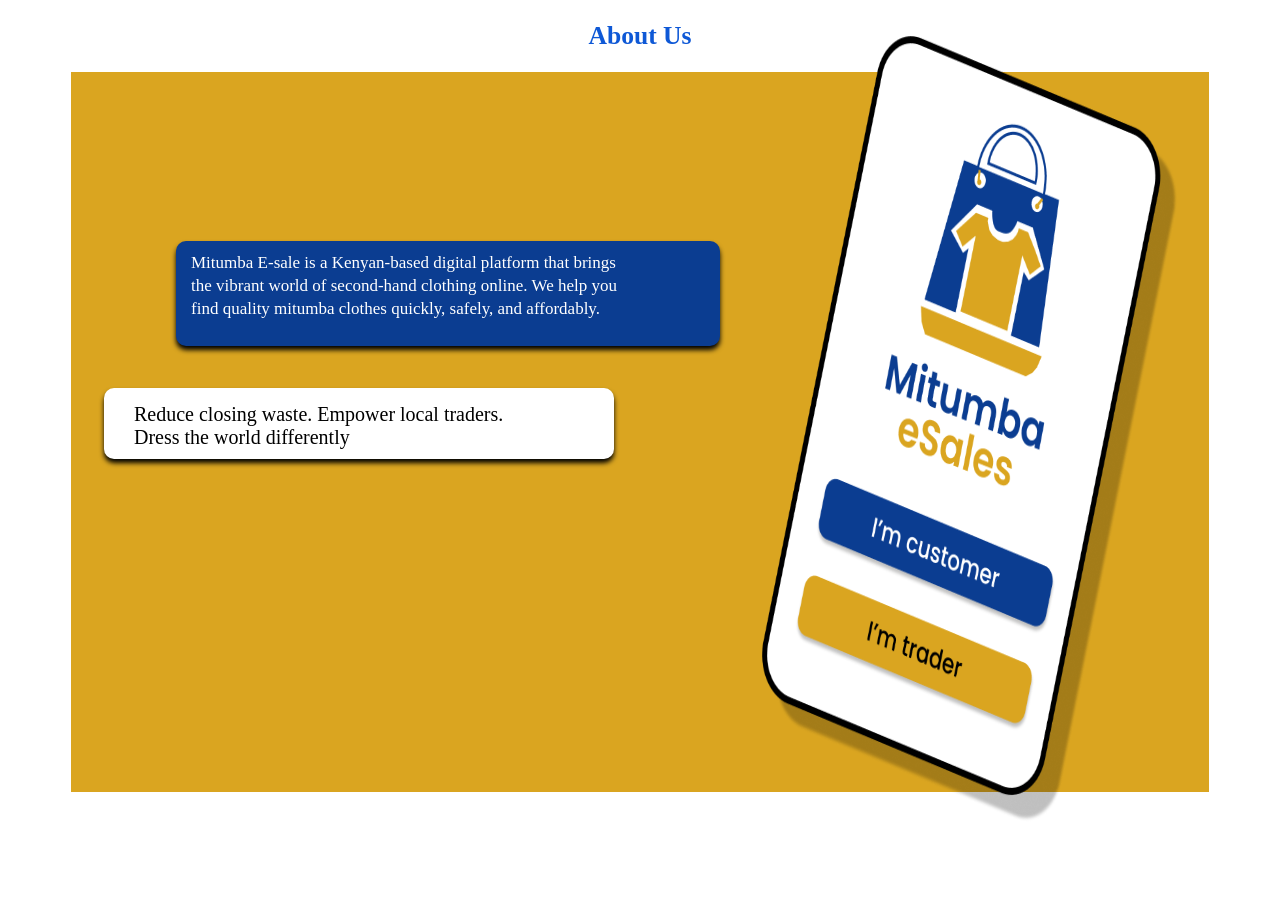
==== commit 52c7bcaa: "all initials" ====
--- a/index.html
+++ b/index.html
@@ -1,160 +1,21 @@
 <!DOCTYPE html>
 <html lang="en">
+<head>
+    <meta charset="UTF-8">
+    <meta name="viewport" content="width=device-width, initial-scale=1.0">
+    <title>Document</title>
+    <link rel="stylesheet" href="style.css">
+</head>
+<body>
 
-<head>
-  <meta charset="UTF-8">
-  <title>Buying safely and securely</title>
-  <meta name="viewport" content="width=device-width, initial-scale=1.0">
-  <link href="https://fonts.googleapis.com/css2?family=Poppins:wght@400;700&display=swap" rel="stylesheet">
-  <link rel="stylesheet" href="style.css">
-  <link rel="stylesheet" href="https://cdnjs.cloudflare.com/ajax/libs/font-awesome/6.7.2/css/all.min.css"
-    integrity="sha512-Evv84Mr4kqVGRNSgIGL/F/aIDqQb7xQ2vcrdIwxfjThSH8CSR7PBEakCr51Ck+w+/U6swU2Im1vVX0SVk9ABhg=="
-    crossorigin="anonymous" referrerpolicy="no-referrer" />
-</head>
 
-<body>
-  <nav class="navbar">
-    <div class="nav-center">
-      <div class="nav-header">
-        <a href="index.html">
-          <img src="image/logo.png" alt="Mitumba Logo" class="logo" />
-        </a>
-        <button class="hamburger" id="nav-toggle" aria-label="Toggle navigation">
-          <span class="hamburger-bars">
-            <span></span>
-            <span></span>
-            <span></span>
-          </span>
-          <i class="fa-solid fa-times hamburger-close" style="display: none;"></i>
-        </button>
-        <ul class="links" id="nav-links">
-          <li><a href="index.html">Home</a></li>
-          <li><a href="#container">How it Works</a></li>
-          <li><a href="how_it_works.html">About</a></li>
-          <li><a href="aboutUs.html">Testimonials</a></li>
-          <li><a href="#contact">Contacts</a></li>
-          <li><button><i class="fa-brands fa-google-play"></i>Download App</button></li>
-        </ul>
-      </div>
-    </div>
-  </nav>
-  <section class="hero" id="hero">
-    <div class="overlay"></div>
-    <div class="hero-content">
-      <h1>Mitumba eSales</h1>
-      <p>The smarter way to shop high-quality <br>second-hand clothes.</p>
-      <a href="#" id="joinBtn" class="btn">Join now</a>
-    </div>
-  </section>
-  <div id="joinModal" class="modal">
-    <div class="modal-box">
-      <button class="close-modal" aria-label="Close">&times;</button>
-      <h2>Welcome to Mitumba eSales!</h2>
-      <p>Thanks for your interest. Our signup is coming soon.</p>
-      <button class="btn btn-small close-modal">Close</button>
-    </div>
-  </div>
-
-  <!-- Buyer's Safety -->
-  <div class="container" id="container">
-    <h1>Buying safely and securely</h1>
-    <div class="steps-row">
-      <div class="step-card">
-        <img class="step-image" src="Images/letsshop.png" alt="Shopping Bags: Let's Go For Shopping" />
-        <div class="step-content">
-          <div class="step-title">1. Shopping guide</div>
-          <div class="step-desc">
-            Found something you just have to have? We have created this step-by-step guide to help you through the
-            purchase process. Get an overview of the delivery methods and payment options.
-          </div>
-          <button class="learn-more" data-step="1">Learn More</button>
-        </div>
-      </div>
-      <div class="step-card">
-        <img class="step-image" src="Images/addtocart.png" alt="Add to Cart for easy checkout"
-          style="background: #daa520;" />
-        <div class="step-content">
-          <div class="step-title">2. Add to cart for easy checkout</div>
-          <div class="step-desc">
-            Found something you like? Tap "Add to Cart" to save it while you keep shopping. You can review your cart and
-            remove or update items anytime before checkout.
-          </div>
-          <button class="learn-more" data-step="2">Learn More</button>
-        </div>
-      </div>
-      <div class="step-card">
-        <img class="step-image" src="Images/paymnent.png" alt="Pay securely through E-Sale" />
-        <div class="step-content">
-          <div class="step-title">3. Pay securely through Mitumba E-Sale</div>
-          <div class="step-desc">
-            We protect your money. Once you pay, the money is held safely by Mitumba E-Sale until you receive your
-            item.<br>No need to worry about being scammed.
-          </div>
-          <button class="learn-more" data-step="3">Learn More</button>
-        </div>
-      </div>
-    </div>
-    <div class="center-btn-row">
-      <button class="start-btn" id="startShopping">Start Shopping</button>
-    </div>
-  </div>
-  <!-- Offers -->
-  <section class="offers-section">
-    <h2 class="offers-title">Exclusive Offers and Smart Discounts</h2>
-    <div class="offers-row">
-      <img class="offer-img" src="Images/offers.png" alt="Special Offers">
-      <img class="offer-img" id="discount" src="Images/discount.png" alt="Special Discount">
-      <img class="offer-img" src="Images/arrivals.png" alt="New Arrivals">
-    </div>
-  </section>
-
-  <!-- Footer -->
-  <section class="footer-container">
-    <div class="faq">
-      <h1>FAQ</h1>
-        <div class="faq-item">
-          <p class="faq-question">What is Mitumba eSales? <span class="faq-toggle"><i
-                class="fas fa-chevron-down"></i></span></p>
-          <div class="faq-answer">
-            <p>Mitumba eSales is an online platform for buying and selling new or used clothes.</p>
-          </div>
-        </div>
-        <div class="faq-item">
-          <p class="faq-question">How can I sell my items? <span class="faq-toggle"><i
-                class="fas fa-chevron-down"></i></span></p>
-          <div class="faq-answer">
-            <p>Create an account, list your items, and connect with buyers easily on our platform.</p>
-          </div>
-        </div>
-        <div class="faq-item">
-          <p class="faq-question">Are the clothes new or used? <span class="faq-toggle"><i
-                class="fas fa-chevron-down"></i></span></p>
-          <div class="faq-answer">
-            <p>Both new and used clothes are available. Each listing specifies the condition of the item.</p>
-          </div>
-        </div>
-        <small>
-          <p id="still-question">Still have a question?</p>
-          <small>Visit our <a href="" id="faq-link">support portal</a> to find answers your questions</small>
-        </small>
-    </div>
-    <div class="contact" id="contact">
-      <h1>Contact Us</h1>
-      <form action="">
-        <input type="text" placeholder="Your Name" required>
-        <input type="email" placeholder="Your Email" required>
-        <textarea placeholder="Yourmessage" required></textarea>
-        <button type="submit">Submit</button>
-      </form>
-    </div>
-  </section>
-  <footer>
-    <i class="fa-brands fa-twitter"></i>
-    <i class="fa-brands fa-facebook"></i>
-    <i class="fa-brands fa-instagram"></i>
-    <i class="fa-brands fa-whatsapp"></i>
-  </footer>
-  <script src="script.js"></script>
+   <h2 class="us">About Us</h2>
+   <div class="content">
+     <p class="originated">Mitumba E-sale is a Kenyan-based digital platform that brings <br>the vibrant world of second-hand clothing online. We help you <br>find quality mitumba clothes quickly, safely, and affordably.</p>
+     <p class="our-aim">Reduce closing waste. Empower local traders. <br> Dress the world differently</p>
+     <img src="images/image.png" id="phone">
+   </div>
+               
+           
 </body>
-
 </html>
--- a/style.css
+++ b/style.css
@@ -1,3202 +1,879 @@
-:root {
-  --main-blue: #0b3d91;
-  --gold: #daa520;
-  --font-main: 'Poppins';
-  --card-title-size: 1.2rem;
-  --card-p-size: 1rem;
-  --card-max-width: 550px;
-  --card-gap: 2.2vw;
-  --content-side-gap: 2.7vw;
-  --btn-radius: 20px;
-  --btn-height: 67px;
-  --shadow: 0 2px 8px rgba(0, 0, 0, 0.06);
-  --green: #228B22;
-  --blue: #0b3d91;
-  --white: #ffffff;
-}
-.hero-content h1{
-  color: white;
-}
-}
-
-body {
-  background: #fff;
-
-  margin: 0;
-  padding: 0;
-
-  font-family: 'Poppins';
-
-  color: var(--white);
-  /* width: 100%; */
-
-}
-
-
-* {
-  margin: 0;
-  padding: 0;
-  box-sizing: border-box;
-}
-
-
-.navbar {
-  position: fixed;
-  top: 0;
-  left: 0;
-  width: 100%;
-  background: #daa520;
-  z-index: 10;
-}
-
-.logo {
-  height: 5vh;
-  width: auto;
-  display: block;
-}
-
-.nav-center {
-  margin: 0 auto;
-  padding: 0.7rem 2rem;
-}
-
-.nav-header {
-  display: flex;
-  align-items: center;
-  justify-content: space-between;
-}
-
-.links {
-  display: flex;
-  justify-content: left;
-  align-items: center;
-  gap: 0.1px;
-  list-style: none;
-  margin-left: 40vw;
-  padding: 0;
-}
-
-.links li {
-  margin-left: 2em;
-}
-
-.links li a {
-  text-decoration: none;
-  color: #fff;
-  font-size: 20px;
-  transition: color 0.2s, background 0.2s;
-  border-radius: 4px;
-}
-
-button {
-
-  display: flex;
-  align-items: center;
-  gap: 0.5rem;
-  color: var(--gold);
-  font-size: 20px;
-  border-radius: 6px;
-  border: #E7A52A;
-  padding: 0.6rem 0.5rem;
-  font-family: 'Poppins', sans-serif;
-}
-
-.fa-google-play {
-  background: var(--white);
-  color: var(--gold);
-  border-radius: 6px;
-  display: flex;
-  align-items: center;
-  gap: 0.4rem;
-  text-decoration: none;
-  white-space: nowrap;
-
-}
-
-.links li a:hover {
-  color: var(--blue);
-  background: var(--blue);
-}
-
-.hamburger {
-  display: none;
-  flex-direction: column;
-  cursor: pointer;
-  background: none;
-  border: none;
-  z-index: 20;
-  padding: 0.5rem;
-}
-
-.hamburger-bars {
-  display: flex;
-  flex-direction: column;
-}
-
-.hamburger-bars span {
-  height: 2px;
-  width: 20px;
-  background: var(--blue);
-  margin: 3px;
-  border-radius: 2px;
-  transition: 0.3s;
-}
-
-.hamburger-close {
-  color: var(--blue);
-  font-size: 1.5rem;
-}
-
-.hero {
-  height: 100vh;
-  position: relative;
-  background:
-    linear-gradient(180deg, rgba(0, 0, 0, .85) 0%, rgba(0, 0, 0, .6) 35%, rgba(0, 0, 0, .6) 65%, rgba(0, 0, 0, .9) 100%),
-    url("image/image.webp") center/cover no-repeat;
-  display: flex;
-  justify-content: center;
-  align-items: center;
-  text-align: center;
-}
-
-.hero-content {
-  max-width: 800px;
-  padding: 2rem;
-}
-
-.hero-content h1 {
-  font-size: 3.4rem;
-  font-weight: 800;
-  margin-bottom: 1rem;
-}
-
-.hero-content p {
-  font-size: 1.6rem;
-  font-weight: 500;
-  margin-bottom: 2rem;
-  color: #f1f1f1;
-}
-
-.btn {
-  padding: 0.8rem 2rem;
-  border-radius: 1em;
-  background: var(--gold);
-  color: var(--white);
-  font-weight: 700;
-  text-decoration: none;
-  transition: transform 0.25s;
-}
-
-.btn:hover {
-  transform: scale(1.06);
-}
-
-.modal {
-  position: fixed;
-  inset: 0;
-  background: rgba(0, 0, 0, 0.6);
-  display: flex;
-  align-items: center;
-  justify-content: center;
-  visibility: hidden;
-  opacity: 0;
-  transition: opacity 0.3s;
-  z-index: 9999;
-}
-
-.modal.show {
-  visibility: visible;
-  opacity: 1;
-}
-
-.modal-box {
-  background: var(--white);
-  color: var(--blue);
-  padding: 2rem;
-  max-width: 400px;
-  width: 90%;
-  border-radius: 10px;
-  text-align: center;
-  position: relative;
-}
-
-.close-modal {
-  position: absolute;
-  top: rem;
-  left: 19rem;
-  bottom: 7.2em;
-  border: none;
-  background: none;
-  font-size: 1.2rem;
-  font-weight: bold;
-  color: var(--green);
-  cursor: pointer;
-
-}
-
-
-
-@media (width: 768px) {
-
-  .nav-center {
-    padding: 0.5rem 1rem;
-  }
-
-  .logo {
-    margin-left: 2.1em;
-  }
-
-  .hamburger {
-    display: flex;
-    padding-left: 3em;
-  }
-
-  .links {
-    position: absolute;
-    top: 100%;
-    left: 0;
-    background: var(--gold);
-    flex-direction: column;
-    gap: 0;
-    max-height: 0;
-    overflow: hidden;
-    width: 100%;
-    box-shadow: 0 2px 4px var(--blue);
-    transition: max-height 0.3s ease;
-    margin: 0;
-  }
-
-  .links.open {
-    margin: 0;
+
+#phone{
+ margin-left: 70rem;
+ margin-top: -6rem;
+ width: 38em;
+ transform: rotate(-1deg);
+ height: 87vh;
+ }
+.originated{
+ background-color: #0B3D91;
+ /* border: solid 2px #0B3D91; */
+ width: 40rem;
+ height: 10vh;
+ left:30rem;
+ position: absolute;
+ color: white;
+ top: 15.5rem;
+ /* font-family:"Poppins"; */
+ padding: 15px 5px 5px 25px ;
+ font-size: 21px;
+ border-radius: 10px;
+ box-shadow: 0 4px 5px 0 black;
+ }
+.our-aim{
+ width: 40rem;
+ margin-left: 6rem;
+ position: absolute;
+ top: 27rem;
+ padding: 30px 0 10px 60px;
+ font-size: 20px;
+ background-color: white;
+ border-radius: 10px;
+ left: 50px;
+  box-shadow: 0 4px 5px 0;
+ }
+
+ .content{
+ background-color: #DAA520;
+ height: 73vh;
+ width: 90%;
+ /* margin-top: 10%; */
+ margin: 0 auto;
+ }
+.us{
+ color: #0E58D6;
+ font-family: "Poppins";
+ font-size: 2vw;
+ text-align: center;
+ }
+.mission{
+ position: relative;
+ top: 4cm;
+ left: -5cm;
+ z-index: 2;
+ color: #0B3D91;
+ font-size: 1.5vw;
+ text-align: center;
+ }
+
+
+
+@media screen and (min-width: 0px) and (max-width: 400px) {
+.us{
+ font-size: 5vw;
+ text-align: center;
+ }
+
+.originated{
+ width: 14rem;
+ height: 6vh;
+ line-height: 15px;
+ left:4rem;
+ top: 4rem;
+ padding: 5px 1px 5px 12px;
+ font-size: 8px;
+ }
+
+ .our-aim{
+ width: 12.5rem;
+ margin-left: 7.8rem;
+ top: 9rem;
+ padding: 10px 0 10px 30px;
+ font-size: 10px;
+ background-color: white;
+ border-radius: 10px;
+ left: -60px;
+  box-shadow: 0 4px 5px 0;
+ }
+
+
+ .content{
+ height: 85vh;
+ width: 90%;
+ }
+#phone{
+ margin-left: 2.7rem;
+ margin-top: 11rem;
+ width: 15em;
+ height: 50vh;
+ }
+
+
+}
+
+
+@media screen and (min-width: 401px) and (max-width: 700px) {
+.us{
+ font-size: 4vw;
+ text-align: center;
+}
+ .content{
+ height: 90vh;
+ width: 90%;
+ margin-left: 5%;
+ }
+.originated{
+ width: 16rem;
+ height: 8vh;
+ line-height: 19px;
+ left:4.5rem;
+ top: 6rem;
+ padding: 7px 1px 5px 15px;
+ font-size: 10px;
+ }
+ .our-aim{
+ width: 15.2rem;
+ margin-left: 10.5rem;
+ top: 13rem;
+ padding: 10px 0 10px 30px;
+ font-size: 13px;
+ left: -23%;
+ }
+#phone{
+ margin-left: 4.5rem;
+ margin-top: 16rem;
+ width: 15em;
+ height: 50vh;
+ }
+}
+@media screen and (min-width: 701px) and (max-width: 800px) {
+.us{
+ font-size: 4.5vw;
+ text-align: center;
+}
+ .content{
+ height: 85.5vh;
+ width: 90%;
+ }
+.originated{
+ width: 26rem;
+ height: 10vh;
+ line-height: 23px;
+ left:13rem;
+ top: 7rem;
+ padding: 10px 1px 5px 15px;
+ font-size: 16px;
+ }
+ .our-aim{
+ width: 23rem;
+ margin-left: 10rem;
+ top: 16.5rem;
+ padding: 19px 0 10px 30px;
+ font-size: 15px;
+ left: -60px;
+ }
+#phone{
+ margin-left: 11rem;
+ margin-top: 17.5rem;
+ width: 19em;
+ height: 50vh;
+ }
+}
+
+@media only screen and (width: 820px) {
+  #phone {
     width: 100vw;
-    max-height: 360px;
-    padding: 0.5rem 0.9rem 0.5rem 0;
-  }
-
-  .links li {
-    width: 100%;
-    justify-content: flex-start;
-    padding: 0.8rem 2rem;
-  }
-
-  button {
-    width: auto;
-    ;
-    display: flex;
-    align-items: center;
-    gap: 0.5rem;
-    color: var(--gold);
-    font-size: 14px;
-    border-radius: 6px;
-    border: #E7A52A;
-    padding: 0.3rem 0.8rem;
-    font-family: 'Poppins', sans-serif;
-  }
-
-  .nav-header {
-    .nav-header {
-      flex-wrap: wrap;
-      justify-content: space-between;
-      align-items: center;
-      padding: 0 1rem;
-      gap: 1rem;
-    }
-  }
-
-  .hero-content h1 {
-    font-size: 2.5rem;
-  }
-
-  .hero-content p {
-    font-size: 1.2rem;
-  }
-
-  .hamburger-close {
-    padding-left: 1rem;
-  }
-
-  .logo {
-    padding-left: 2.7em;
-    margin-left: 0;
-
-  }
-}
-
-@media (width:1024px) and (height:1366px) {
-  .close-modal {
-    left: 14em;
-    font-size: large;
-    bottom: 8em;
-  }
-
-  .hamburger-bars {
-    padding-right: 28rem;
-  }
-
-  .nav-center {
-    padding: 0.5rem 1rem;
-  }
-
-  .logo {
-    margin-left: 1.2em;
-  }
-
-  .hamburger {
-    display: flex;
-  }
-
-  .links {
-    position: absolute;
+    max-width: 100%;
+    height: 20vh;
+    margin-left: 2cm;
+  }
+  .originated {
+    width: 80vw;
+    margin-left: -12vw;
+    top: 10vw;
     font-size: 16px;
-    top: 100%;
-    left: 0;
-    background: var(--gold);
-    flex-direction: column;
-    gap: 0;
-    max-height: 0;
-    overflow: hidden;
-    width: 100%;
-    box-shadow: 0 2px 4px var(--blue);
-    transition: max-height 0.3s ease;
-    margin: 0;
-  }
-
-  .links.open {
-    margin: 0;
-    width: 100vw;
-    max-height: 360px;
-    padding: 0.5rem 0.9rem 0.5rem 0;
-  }
-
-  .links li {
-    width: 100%;
-    justify-content: flex-start;
-    padding: 0.8rem 2rem;
+    padding: 12px 5px 5px 12px;
+  }
+  .our-aim {
+    width: 95vw;
+    margin-left: -10cm;
+    left: 5vw;
+    top: 22vw;
+    padding: 20px 5px 10px 20px;
     font-size: 16px;
   }
-
-  button {
-
-    display: flex;
-    align-items: center;
-    gap: 0.5rem;
-    color: var(--gold);
-    font-size: 20px;
-    border-radius: 6px;
-    border: #E7A52A;
-    padding: 0.3rem 0.5rem;
-    font-family: 'Poppins', sans-serif;
-  }
-
-  .nav-header {
-    flex-direction: row;
-    gap: 20em;
-  }
-
-  .hero-content h1 {
-    font-size: 2.5rem;
-  }
-
-  .hero-content p {
-    font-size: 1.2rem;
-  }
-
-  .hamburger-close {
-    padding-right: 16.2em;
-  }
-
-  .logo {
-    padding-left: 1rem;
-  }
-}
-
-
-@media (width: 1024px) {
-  .navbar {
-    position: fixed;
+  .content {
+    width: 98vw;
+    height: auto;
+    margin: 0 auto;
+  }
+  .us {
+    font-size: 22px;
+  }
+  .mission {
     top: 0;
     left: 0;
-    width: 100%;
-    background: #E7A52A;
-    z-index: 10;
-  }
-
-  .logo {
-    height: 6vh;
-    width: auto;
-    display: block;
-  }
-
-  .nav-center {
-    margin: 0 auto;
-    padding: 0.7rem 2rem;
-  }
-
-  .nav-header {
-    display: flex;
-    align-items: center;
-    justify-content: space-between;
-  }
-
-  .links {
-    display: flex;
-    justify-content: left;
-    align-items: center;
-    gap: 0.1px;
-    list-style: none;
-    margin-left: 10vw;
-    padding: 0;
-  }
-
-  .links li {
-    margin-left: 2em;
-  }
-
-  .links li a {
-    text-decoration: none;
-    color: #fff;
-    font-size: 16px;
-    transition: color 0.2s, background 0.2s;
-    border-radius: 4px;
-  }
-
-  button {
-
-    display: flex;
-    align-items: center;
-    gap: 0.5rem;
-    color: var(--gold);
-    font-size: 16px;
-    border-radius: 6px;
-    border: #E7A52A;
-    padding: 0.6rem 0.5rem;
-    font-family: 'Poppins', sans-serif;
-  }
-
-  .fa-google-play {
-    background: var(--white);
-    color: var(--gold);
-    border-radius: 6px;
-    display: flex;
-    align-items: center;
-    gap: 0.4rem;
-    text-decoration: none;
-    white-space: nowrap;
-
-  }
-
-  .links li a:hover {
-    color: var(--blue);
-    background: var(--blue);
-  }
-
-
-}
-
-@media (width:1280px) {
-  .close-modal {
-    bottom: 8em;
-    font-size: large;
-  }
-
-  .navbar {
-    position: fixed;
-    top: 0;
-    left: 0;
-    width: 100%;
-    background: #E7A52A;
-    z-index: 10;
-  }
-
-  .logo {
-    height: 5vh;
-    width: auto;
-    display: block;
-  }
-
-  .nav-center {
-    margin: 0 auto;
-    padding: 0.7rem 2rem;
-  }
-
-  .nav-header {
-    display: flex;
-    align-items: center;
-    justify-content: space-between;
-  }
-
-  .links {
-    display: flex;
-    justify-content: left;
-    align-items: center;
-    gap: 0.1px;
-    list-style: none;
-    margin-left: 10vw;
-    padding: 0;
-  }
-
-  .links li {
-    margin-left: 2em;
-  }
-
-  .links li a {
-    text-decoration: none;
-    color: #fff;
-    font-size: 16px;
-    transition: color 0.2s, background 0.2s;
-    border-radius: 4px;
-  }
-
-  button {
-
-    display: flex;
-    align-items: center;
-    gap: 0.5rem;
-    color: var(--gold);
-    font-size: 16px;
-    border-radius: 6px;
-    border: #E7A52A;
-    padding: 0.6rem 0.5rem;
-    font-family: 'Poppins', sans-serif;
-  }
-
-  .fa-google-play {
-    background: var(--white);
-    color: var(--gold);
-    border-radius: 6px;
-    display: flex;
-    align-items: center;
-    gap: 0.4rem;
-    text-decoration: none;
-    white-space: nowrap;
-
-  }
-
-  .links li a:hover {
-    color: var(--blue);
-    background: var(--blue);
-  }
-
-}
-
-
-@media (width:375px) {
-  .close-modal {
-    left: 14em;
-    font-size: large;
-    bottom: 8em;
-  }
-
-  .hamburger-bars {
-    padding-right: 20rem;
-  }
-
-  .nav-center {
-    padding: 0.5rem 1rem;
-  }
-
-  .logo {
-    height: 4vh;
-  }
-
-  .hamburger {
-    display: flex;
-  }
-
-  .links {
-    position: absolute;
-    top: 100%;
-    left: 0;
-    background: var(--gold);
-    flex-direction: column;
-    gap: 0;
-    max-height: 0;
+    font-size: 18px;
+  }
+}
+
+@media screen and (min-width: 801px) and (max-width: 912px) {
+.us{
+ font-size: 4.5vw;
+ text-align: center;
+}
+ .content{
+ height: 85.5vh;
+ width: 90%;
+ }
+.originated{
+ width: 33rem;
+ height: 8vh;
+ line-height: 28px;
+ left:12rem;
+ top: 12rem;
+ padding: 10px 1px 5px 15px;
+ font-size: 18px;
+ }
+ .our-aim{
+ width: 31rem;
+ margin-left: 16rem;
+ top: 23rem;
+ padding: 30px 0 10px 30px;
+ font-size: 18px;
+ left: -60px;
+ }
+#phone{
+ margin-left: 13rem;
+ margin-top: 25rem;
+ width: 25rem;
+ height: 50vh;
+ }
+}
+
+
+@media screen and (min-width: 913px) and (max-width: 1024px) {
+.us{
+ font-size: 2.5 vw;
+ text-align: center;
+}
+ .content{
+ height: 80vh;
+ width: 90%;
+ }
+.originated{
+ width: 25rem;
+ height: 10vh;
+ line-height: 20px;
+ left:11rem;
+ top: 8rem;
+ padding: 10px 1px 5px 15px;
+ font-size: 14px;
+ }
+ .our-aim{
+ width: 20rem;
+ margin-left: 9rem;
+ top: 16rem;
+ padding: 15px 0 10px 30px;
+ font-size: 15px;
+ left: -45px;
+ }
+#phone{
+ margin-left: 33rem;
+ margin-top: -2.5rem;
+ width: 23rem;
+ height: 90vh;
+ }
+}
+
+@media screen and (min-width: 1025px) and (max-width: 1200px) {
+.us{
+ font-size: 3vw;
+ text-align: center;
+}
+ .content{
+ height: 80vh;
+ width: 90%;
+ }
+.originated{
+ width: 36rem;
+ height: 10vh;
+ line-height: 22px;
+ left:19rem;
+ top: 7.5rem;
+ padding: 10px 1px 5px 15px;
+ font-size: 18px;
+ }
+ .our-aim{
+ width: 30rem;
+ margin-left: 9rem;
+ top: 15rem;
+ padding: 17px 0 10px 30px;
+ font-size: 18px;
+ left: -10px;
+ }
+#phone{
+ margin-left: 25rem;
+ margin-top: 14rem;
+ width: 19em;
+ height: 52vh;
+ }
+}
+
+@media screen and (min-width: 1201px) and (max-width: 1400px) {
+.us{
+ font-size: 3 vw;
+ text-align: center;
+}
+ .content{
+ height: 80vh;
+ width: 90%;
+ }
+.originated{
+ width: 33rem;
+ height: 10vh;
+ line-height: 23px;
+ left:11rem;
+ top: 14rem;
+ padding: 10px 1px 5px 15px;
+ font-size: 17px;
+ }
+ .our-aim{
+ width: 30rem;
+ margin-left: 9rem;
+ top: 23rem;
+ padding: 15px 0 10px 30px;
+ font-size: 20px;
+ left: -40px;
+ }
+#phone{
+ margin-left: 42rem;
+ margin-top: -4rem;
+ width: 28rem;
+ height: 92vh;
+ }
+}
+ @media (width:1024px) and (height:1366px) {
+  
+  
+  @media(width:1024px){
+  body{
+     overflow-x: hidden;
+    overflow-y: hidden; 
+     margin: 0;
+    padding: 0;
+  }
+  .content{
+    
+    height: 30cm;
+    margin-left: 54px;
+  }
+  .originated{
+    width: 16cm;
+    margin: 6rem 2cm;
+    font-size: 23px;
+    padding: 20px;
+    height: 2cm;
+  }
+  .our-aim{
+    width: 16cm;
+    margin: 5cm 4cm;
+    font-size: 23px;
+  }
+   #phone{
+    margin:13cm 5cm;
+    width: 13cm;
+    height: 17cm;
+    rotate: -10deg;
+  } 
+   .us{
+    font-size: 55px;
+  }
+ }  
+  
+} 
+
+
+
+
+
+
+
+
+
+
+
+
+
+
+/* 
+    @media(width:375px) {
+body{ 
+      padding: 0; 
+     margin: 0;
+     overflow-y: hidden; 
     overflow: hidden;
-    width: 100%;
-    box-shadow: 0 4px 8px var(--blue);
-    transition: max-height 0.3s ease;
+    
+    
+    
+ }
+ .us {
+   font-size: 25px;
+   margin-left: -1cm;
+ }  
+  .content {
+    
+  
+  width: 9.89cm;
+  height: 16.3cm;
+  margin-left:1% ;
+  margin: 0;
+ } 
+  #phone {
+  margin-left:1.5cm;
+  margin-top: 7.9cm; 
+  height: 8cm;
+  width: 6cm;
+  rotate: -10deg;
+   
+  }
+ .originated {
+   width: 8cm;
+   font-size: 18px;
+    margin: -10rem -12cm;
+    height: 4cm;
+
+ 
+ } 
+ .mission{
+    font-size: 0px;
+ }  
+ 
+ 
+  .our-aim {
+    width: 7cm;
+   font-size: 18px;
+    margin: -9.7rem -1.07cm;
+ } } 
+
+ 
+  
+ 
+
+  @media(width:414px){
+  body{
+    overflow-y: hidden;
+    padding: 0px;
+    margin: 0px;
+    overflow-x: hidden;
+
+  }
+    .content{
+      width: 16.9cm;
+      height: 33.2cm;
+      overflow: hidden;
+
+      
+    }
+    #phone{
+      margin: 33rem 3rem;
+      height: 17cm;
+      rotate: -10deg;
+  
+      
+      
+    } 
+    .originated{
+      font-size: 35px;
+      width: 13cm;
+      margin: -6rem -27rem;
+      height: 7cm;
+    }
+    .our-aim{
+       font-size: 35px;
+      width: 13cm;
+      margin: 4rem -2rem;
+    }
+    .us{
+      font-size: 45px;
+      margin-left: 4cm;
+    }
+ } 
+
+
+ @media(width:390px){
+  body{
+     overflow-x: hidden;
+    overflow-y: hidden; 
+     margin: 0;
+    padding: 0;
+  }
+    .content{
+      height: 33.5cm;
+      width: 39.9rem;
+      padding: 0px 0px;
+      overflow: hidden;
+    }
+    #phone{
+      margin: 15.9cm 2rem;
+      height: 16.5cm;
+      rotate: -10deg;
+      
+    }
+    .originated{
+      width: 32rem;
+      font-size: 35px;
+      margin: -6rem -28rem;
+      height: 7cm;
+    }
+    .our-aim{
+      width: 32rem;
+      font-size: 35px;
+      margin: 2cm -2rem;
+    }
+    .us{
+      font-size:40px;
+      
+    } }
+    
+  
+ @media(width:430px){
+  body{
+     overflow-x: hidden;
+    overflow-y: hidden; 
+     margin: 0;
+    padding: 0;
+  }
+  .content{
+    width: 16.9cm;
+    height: 34.1cm;
+    overflow: hidden;
+  }
+  .originated{
+    width: 14cm;
+    margin: -7rem -27rem;
+    font-size: 30px;
+    height: 6cm;
+  }
+  .our-aim{
+    width: 14cm;
+    margin: -1rem -2rem;
+    font-size: 30px;
+  }
+  #phone{
+    margin:28rem 3.5rem;
+    rotate: -10deg;
+    height: 23cm;
+  }
+  .us{
+    font-size: 45px;
+    margin-left: 3cm;
+  }
+ } 
+ @media(width:412px){
+  body{
+     overflow-x: hidden;
+    overflow-y: hidden; 
+     margin: 0;
+    padding: 0;
+  }
+  .content{
+    width: 10.8cm;
+    height: 21.6cm;
+     overflow: hidden;
+  }
+  .originated{
+    width: 36vh;
+    margin: -8rem -28rem;
+    font-size: 25px;
+    height: 6cm;
+   
+  }
+  .our-aim{
+    width: 36vh;
+    margin: -2rem -2.6rem;
+    font-size: 25px;
+  }
+  #phone{
+    margin:27rem 4rem;
+    rotate: -10deg;
+    height: 10.6cm;
+    width: 9cm;
+  }
+  .us{
+    font-size: 35px;
+    margin-left:6cm ;
+  }
+ } 
+ @media(width:360px){
+  
+ body{
+     overflow-x: hidden;
+    overflow-y: hidden; 
+     margin: 0;
+    padding: 0;
+  }
+  .content{
+    width: 16.9cm;
+    height: 32.1cm;
+     overflow: hidden;
+  }
+  .originated{
+    width: 14cm;
+    margin: -7rem -28rem;
+    font-size: 30px;
+    height: 6cm;
+  }
+  .our-aim{
+    width: 13cm;
+    margin: 2rem -1rem;
+    font-size: 30px;
+  }
+  #phone{
+    margin:35rem 3rem;
+    rotate: -10deg;
+  }
+  .us{
+    font-size: 40px;
+    margin-left: 4cm;
+  }
+ } 
+ @media(width:768px){
+  body{
+     overflow-x: hidden;
+    overflow-y: hidden; 
+     margin: 0;
+    padding: 0;
+  }
+  .content{
+    width: 20.2cm;
+    height: 24.4cm;
+    overflow: hidden;
+  }
+  .originated{
+    width: 19cm;
+    margin: -7rem -29rem;
+    font-size: 28px;
+  }
+  .our-aim{
+    width: 17.5cm;
+    margin: -6rem -1rem;
+    font-size: 28px;
+  }
+  #phone{
+    margin:21rem 7.8rem;
+    width: 13cm;
+    height: 16cm;
+    rotate: -10deg;
+  }
+  .us{
+    font-size: 35px;
+  }
+ 
+ }
+ @media(width:820px){
+  body{
+     overflow-x: hidden;
+    overflow-y: hidden; 
+     margin: 0;
+    padding: 0;
+  }
+  .content{
+    width: 200.6cm;
+    height: 28.6cm;
+  }
+  .originated{
+    width: 19cm;
+    margin: 1rem 1rem;
+    font-size: 28px;
+  }
+  .our-aim{
+    width: 19cm;
+    margin: 9rem 1rem;
+    font-size: 28px;
+  }
+  #phone{
+    margin:21rem 4rem;
+    width: 14cm;
+    height: 20cm;
+    rotate: -10deg;
+  }
+  .us{
+    font-size: 40px;
+  }
+ 
+ }
+ @media(width:912px){
+  body{
+     overflow-x: hidden;
+    overflow-y: hidden; 
+     margin: 0;
+    padding: 0;
+  }
+  .content{
+    width: 24.1cm;
+    height: 32.8cm;
     margin: 0;
-  }
-
-  .links.open {
-    max-height: 350px;
-    padding: 0.5rem 5rem 0.5rem 0;
-  }
-
-  .links li {
-    width: 100%;
-    justify-content: flex-start;
-    padding: 0.8rem 2rem;
-  }
-
-  button {
-
-    display: flex;
-    align-items: center;
-    gap: 0.5rem;
-    color: var(--gold);
-    font-size: 0px;
-    border-radius: 6px;
-    border: #E7A52A;
-    padding: 0.3rem 0.5rem;
-    font-family: 'Poppins', sans-serif;
-  }
-
-  .nav-header {
-    flex-direction: row;
-  }
-
-  .hamburger-close {
-    padding-right: 20rem;
-  }
-
-  .logo {
-    padding-left: 2.5rem;
-  }
-}
-
-@media (width:1440px) {
-  .navbar {
-    position: fixed;
-    top: 0;
-    left: 0;
-    width: 100%;
-    background: #E7A52A;
-    z-index: 10;
-  }
-
-  .logo {
-    height: 5vh;
-    width: auto;
-    display: block;
-  }
-
-  .nav-center {
-    margin: 0 auto;
-    padding: 0.7rem 2rem;
-  }
-
-  .nav-header {
-    display: flex;
-    align-items: center;
-    justify-content: space-between;
-  }
-
-  .links {
-    display: flex;
-    justify-content: left;
-    align-items: center;
-    gap: 0.1px;
-    list-style: none;
-    margin-left: 10vw;
-    padding: 0;
-  }
-
-  .links li {
-    margin-left: 2em;
-  }
-
-  .links li a {
-    text-decoration: none;
-    color: #fff;
-    font-size: 20px;
-    transition: color 0.2s, background 0.2s;
-    border-radius: 4px;
-  }
-
-  button {
-
-    display: flex;
-    align-items: center;
-    gap: 0.5rem;
-    color: var(--gold);
-    font-size: 20px;
-    border-radius: 6px;
-    border: #E7A52A;
-    padding: 0.6rem 0.5rem;
-    font-family: 'Poppins', sans-serif;
-  }
-
-  .fa-google-play {
-    background: var(--white);
-    color: var(--gold);
-    border-radius: 6px;
-    display: flex;
-    align-items: center;
-    gap: 0.4rem;
-    text-decoration: none;
-    white-space: nowrap;
-
-  }
-
-  .links li a:hover {
-    color: var(--blue);
-    background: var(--blue);
-  }
-
-}
-
-
-
-
-@media (width:414px) {
-  .close-modal {
-    left: 15.3em;
-    font-size: large;
-    bottom: 8em;
-  }
-
-  .hamburger-bars {
-    padding-right: 13rem;
-  }
-
-  .nav-center {
-    padding: 0.5rem 1rem;
-  }
-
-  .logo {
-    height: 4vh;
-  }
-
-  .hamburger {
-    display: flex;
-  }
-
-  .links {
-    position: absolute;
-    top: 100%;
-    left: 0;
-    background: var(--gold);
-    flex-direction: column;
-    gap: 0;
-    max-height: 0;
     overflow: hidden;
-    width: 100%;
-    box-shadow: 0 2px 8px rgba(0, 0, 0, 0.08);
-    transition: max-height 0.3s ease;
+    
+  }
+  .originated{
+    width: 20cm;
+    margin: -5rem -25rem;
+    font-size: 35px;
+    height: 7cm;
+  }
+  .our-aim{
+    width: 19cm;
+    margin: 7rem 2rem;
+    font-size: 35px;
+  }
+  #phone{
+    margin:32rem 9rem;
+    width: 14cm;
+    height: 20.5cm;
+    rotate: -10deg;
+  }
+  .us{
+    font-size: 45px;
+  }
+ 
+ }
+ @media(width:540px){
+  body{
+     overflow-x: hidden;
+    overflow-y: hidden; 
+     margin: 0;
+    padding: 0;
+  }
+  .content{
+    width: 16.9cm;
+    height: 20.3cm;
+    overflow: hidden;
+  }
+  .originated{
+    width: 15cm;
+    margin: -6rem -29rem;
+    font-size: 25px;
+    height: 5cm;
+  }
+  .our-aim{
+    width: 13.6cm;
+    margin:-1rem -1rem;
+    font-size: 25px;
+  }
+  #phone{
+    margin:25rem 10rem;
+    width: 8cm;
+    height: 9cm;
+    rotate: -10deg;
+  }
+  .us{
+    font-size: 40px;
+  }
+ 
+ 
+ }
+ @media(width:344px){
+  body{
+     overflow-x: hidden;
+    overflow-y: hidden; 
+     margin: 0;
+    padding: 0;
+  }
+  .content{
+    width: 16.82cm;
+    height: 40.3cm;
+    margin-left: 1px;
+    padding: 0;
     margin: 0;
-  }
-
-  .links.open {
-    max-height: 350px;
-    padding: 0.5rem 5rem 0.5rem 0;
-  }
-
-  .links li {
-    width: 100%;
-    justify-content: flex-start;
-    padding: 0.8rem 2rem;
-  }
-
-  button {
-    width: 200px;
-    display: flex;
-    align-items: center;
-    gap: 0.5rem;
-    color: var(--gold);
-    font-size: 0px;
-    border-radius: 6px;
-    border: #E7A52A;
-    padding: 0.3rem 0.5rem;
-    font-family: 'Poppins', sans-serif;
-  }
-
-  .nav-header {
-    flex-direction: row;
-  }
-
-  .hamburger-close {
-    padding-right: 13rem;
-  }
-
-  .logo {
-    padding-left: 2.1em;
-  }
-}
-
-@media (width:390px) {
-  .close-modal {
-    left: 14em;
-    font-size: large;
-    bottom: 8em;
-  }
-
-  .hamburger-bars {
-    padding-right: 20rem;
-  }
-
-  .nav-center {
-    padding: 0.5rem 1rem;
-  }
-
-  .logo {
-    margin-left: 1em;
-  }
-
-  .hamburger {
-    display: flex;
-    /* padding-left: 50em; */
-  }
-
-  .links {
-    position: absolute;
-    top: 100%;
-    left: 0;
-    background: var(--gold);
-    flex-direction: column;
-    gap: 0;
-    max-height: 0;
     overflow: hidden;
-    width: 100%;
-    box-shadow: 0 2px 4px var(--blue);
-    transition: max-height 0.3s ease;
-    margin: 0;
-  }
-
-  .links.open {
-    margin: 0;
-    width: 100vw;
-    max-height: 360px;
-    padding: 0.5rem 0.9rem 0.5rem 0;
-  }
-
-  .links li {
-    width: 100%;
-    justify-content: flex-start;
-    padding: 0.8rem 2rem;
-  }
-
-  button {
-    width: 200px;
-    display: flex;
-    align-items: center;
-    gap: 0.5rem;
-    color: var(--gold);
-    font-size: 20px;
-    border-radius: 6px;
-    border: #E7A52A;
-    padding: 0.3rem 0.5rem;
-    font-family: 'Poppins', sans-serif;
-  }
-
-  .nav-header {
-    flex-direction: row;
-    gap: 20em;
-  }
-
-  .hero-content h1 {
-
-    font-size: 2.5rem;
-  }
-
-  .hero-content p {
-    font-size: 1.2rem;
-  }
-
-  .hamburger-close {
-    padding-right: 20rem;
-  }
-
-  .logo {
-    padding-left: 1.3rem;
-  }
-
-}
-
-@media (width:430px) {
-  .close-modal {
-    left: 16em;
-    font-size: large;
-    bottom: 8em;
-  }
-
-  .nav-center {
-    padding: 0.5rem 1rem;
-  }
-
-  .logo {
-    height: 4vh;
-  }
-
-  .hamburger {
-    padding-right: 15rem;
-    display: flex;
-  }
-
-  .links {
-    position: absolute;
-    top: 100%;
-    left: 0;
-    background: var(--gold);
-    flex-direction: column;
-    gap: 0;
-    max-height: 0;
-    overflow: hidden;
-    width: 100%;
-    box-shadow: 0 2px 8px rgba(0, 0, 0, 0.08);
-    transition: max-height 0.3s ease;
-    margin: 0;
-  }
-
-  .links.open {
-    max-height: 350px;
-    padding: 0.5rem 5rem 0.5rem 0;
-  }
-
-  .links li {
-    width: 100%;
-    justify-content: flex-start;
-    padding: 0.8rem 2rem;
-  }
-
-  button {
-    width: 200px;
-    display: flex;
-    align-items: center;
-    gap: 0.5rem;
-    color: var(--gold);
-    font-size: 0px;
-    border-radius: 6px;
-    border: #E7A52A;
-    padding: 0.3rem 0.5rem;
-    font-family: 'Poppins', sans-serif;
-  }
-
-  .nav-header {
-    flex-direction: row;
-  }
-
-  .hamburger-close {
-    padding-right: 1rem;
-  }
-
-  .logo {
-    padding-left: 2.1rem;
-  }
-
-}
-
-@media (width:412px) {
-  .close-modal {
-    left: 15em;
-    font-size: large;
-    bottom: 8em;
-  }
-
-  .hamburger-bars {
-    padding-right: 15rem;
-  }
-
-  .nav-center {
-    padding: 0.5rem 1rem;
-  }
-
-  .logo {
-    margin-left: 1.3em;
-  }
-
-  .hamburger {
-    display: flex;
-    /* padding-left: em; */
-  }
-
-  .links {
-    position: absolute;
-    top: 100%;
-    left: 0;
-    background: var(--gold);
-    flex-direction: column;
-    gap: 0;
-    max-height: 0;
-    overflow: hidden;
-    width: 100%;
-    box-shadow: 0 2px 4px var(--blue);
-    transition: max-height 0.3s ease;
-    margin: 0;
-  }
-
-  .links.open {
-    margin: 0;
-    width: 100vw;
-    max-height: 360px;
-    padding: 0.5rem 0.9rem 0.5rem 0;
-  }
-
-  .links li {
-    width: 100%;
-    justify-content: flex-start;
-    padding: 0.8rem 2rem;
-  }
-
-  button {
-    width: 200px;
-    display: flex;
-    align-items: center;
-    gap: 0.5rem;
-    color: var(--gold);
-    font-size: 20px;
-    border-radius: 6px;
-    border: #E7A52A;
-    padding: 0.3rem 0.5rem;
-    font-family: 'Poppins', sans-serif;
-  }
-
-  .nav-header {
-    flex-direction: row;
-    gap: 20em;
-  }
-
-  .hero-content h1 {
-    font-size: 2.5rem;
-  }
-
-  .hero-content p {
-    font-size: 1.2rem;
-  }
-
-  .hamburger-close {
-    padding-right: 15rem;
-  }
-
-  .logo {
-    padding-left: 1rem;
-  }
-
-}
-
-@media (width:360px) {
-
-  .close-modal {
-    left: 13em;
-    bottom: 8em;
-    font-size: large;
-  }
-
-  .hamburger-bars {
-    padding-right: 24rem;
-  }
-
-  .nav-center {
-    padding: 0.5rem 1rem;
-  }
-
-  .logo {
-    height: 4vh;
-  }
-
-  .hamburger {
-    display: flex;
-  }
-
-  .links {
-    position: absolute;
-    top: 100%;
-    left: 0;
-    background: var(--gold);
-    flex-direction: column;
-    gap: 0;
-    max-height: 0;
-    overflow: hidden;
-
-    box-shadow: 0 2px 4px var(--blue);
-
-    width: 100%;
-    transition: max-height 0.3s ease;
-    margin: 0;
-  }
-
-
-  .links.open {
-    max-height: 350px;
-    padding: 0.5rem 5rem 0.5rem 0;
-  }
-
-  .links li {
-    width: 100%;
-    justify-content: flex-start;
-    padding: 0.8rem 2rem;
-  }
-
-  button {
-    width: 200px;
-    display: flex;
-    align-items: center;
-    gap: 0.5rem;
-    color: var(--gold);
-    font-size: 0px;
-    border-radius: 6px;
-    border: #E7A52A;
-    padding: 0.3rem 0.5rem;
-    font-family: 'Poppins', sans-serif;
-  }
-
-  .nav-header {
-    flex-direction: row;
-  }
-
-  .hamburger-close {
-    padding-right: 24rem;
-  }
-
-  .logo {
-    padding-left: 2.5rem;
-    /* margin-left: 0.2rem; */
-  }
-
-}
-
-@media (width:820px) {
-
-  .nav-center {
-    padding: 0.5rem 1rem;
-  }
-
-  .logo {
-    margin-left: 1em;
-  }
-
-  .hamburger {
-    display: flex;
-    padding-left: 6em;
-  }
-
-  .links {
-    position: absolute;
-    top: 100%;
-    left: 0;
-    background: var(--gold);
-    flex-direction: column;
-    gap: 0;
-    max-height: 0;
-    overflow: hidden;
-    width: 100%;
-    box-shadow: 0 2px 4px var(--blue);
-    transition: max-height 0.3s ease;
-    margin: 0;
-  }
-
-  .links.open {
-    margin: 0;
-    width: 100vw;
-    max-height: 360px;
-    padding: 0.5rem 0.9rem 0.5rem 0;
-  }
-
-  .links li {
-    width: 100%;
-    justify-content: flex-start;
-    padding: 0.8rem 2rem;
-  }
-
-  button {
-    width: 200px;
-    display: flex;
-    align-items: center;
-    gap: 0.5rem;
-    color: var(--gold);
-    font-size: 20px;
-    border-radius: 6px;
-    border: #E7A52A;
-    padding: 0.3rem 0.5rem;
-    font-family: 'Poppins', sans-serif;
-  }
-
-  .nav-header {
-    flex-direction: row;
-    gap: 20em;
-  }
-
-  .hero-content h1 {
-    font-size: 2.5rem;
-  }
-
-  .hero-content p {
-    font-size: 1.2rem;
-  }
-
-  .hamburger-close {
-    padding-left: 0.5rem;
-  }
-
-  .logo {
-    padding-left: 1rem;
-  }
-}
-
-@media (width:124px) {
-  .nav-center {
-    padding: 0.5rem 1rem;
-  }
-
-  .logo {
-    height: 4vh;
-  }
-
-  .hamburger {
-    display: flex;
-  }
-
-  .links {
-    position: absolute;
-    top: 100%;
-    left: 0;
-    background: var(--gold);
-    flex-direction: column;
-    gap: 0;
-    max-height: 0;
-    overflow: hidden;
-    width: 100%;
-    box-shadow: 0 2px 8px rgba(0, 0, 0, 0.08);
-    transition: max-height 0.3s ease;
-    margin: 0;
-  }
-
-  .links.open {
-    max-height: 350px;
-    padding: 0.5rem 5rem 0.5rem 0;
-  }
-
-  .links li {
-    width: 100%;
-    justify-content: flex-start;
-    padding: 0.8rem 2rem;
-  }
-
-  button {
-    width: 200px;
-    display: flex;
-    align-items: center;
-    gap: 0.5rem;
-    color: var(--gold);
-    font-size: 0px;
-    border-radius: 6px;
-    border: #E7A52A;
-    padding: 0.3rem 0.5rem;
-    font-family: 'Poppins', sans-serif;
-  }
-
-  .nav-header {
-    flex-direction: row;
-    padding-left: 20rem;
-
-
-
-
-
-  }
-
-  .hamburger-close {
-    padding-right: 12rem;
-  }
-
-  .logo {
-    padding-left: 2rem;
-  }
-
-
-}
-
-@media (width:912px) {
-  .nav-center {
-    padding: 0.5rem 1rem;
-  }
-
-  .logo {
-    margin-left: 1em;
-  }
-
-  .hamburger {
-    display: flex;
-    padding-left: 4em;
-  }
-
-  .links {
-    position: absolute;
-    top: 100%;
-    left: 0;
-    background: var(--gold);
-    flex-direction: column;
-    gap: 0;
-    max-height: 0;
-    overflow: hidden;
-    width: 100%;
-    box-shadow: 0 2px 4px var(--blue);
-    transition: max-height 0.3s ease;
-    margin: 0;
-  }
-
-  .links.open {
-    margin: 0;
-    width: 100vw;
-    max-height: 360px;
-    padding: 0.5rem 0.9rem 0.5rem 0;
-  }
-
-  .links li {
-    width: 100%;
-    justify-content: flex-start;
-    padding: 0.8rem 2rem;
-  }
-
-  button {
-    width: 200px;
-    display: flex;
-    align-items: center;
-    gap: 0.5rem;
-    color: var(--gold);
-    font-size: 20px;
-    border-radius: 6px;
-    border: #E7A52A;
-    padding: 0.3rem 0.5rem;
-    font-family: 'Poppins', sans-serif;
-  }
-
-  .nav-header {
-    flex-direction: row;
-    gap: 20em;
-  }
-
-  .hero-content h1 {
-    font-size: 2.5rem;
-  }
-
-  .hero-content p {
-    font-size: 1.2rem;
-  }
-
-  .hamburger-close {
-    padding-left: 1rem;
-  }
-
-  .logo {
-    padding-left: 1rem;
-  }
-
-
-}
-
-@media (width:540px) {
-  .close-modal {
-    left: 17em;
-    font-size: large;
-    bottom: 8em;
-  }
-
-  .nav-center {
-    padding: 0.5rem 1rem;
-  }
-
-  .logo {
-    margin-left: 1.4em;
-  }
-
-  .hamburger {
-    display: flex;
-    padding-left: 1em;
-  }
-
-  .links {
-    position: absolute;
-    top: 100%;
-    left: 0;
-    background: var(--gold);
-    flex-direction: column;
-    gap: 0;
-    max-height: 0;
-    overflow: hidden;
-    width: 100%;
-    box-shadow: 0 2px 4px var(--blue);
-    transition: max-height 0.3s ease;
-    margin: 0;
-  }
-
-  .links.open {
-    margin: 0;
-    width: 100vw;
-    max-height: 360px;
-    padding: 0.5rem 0.9rem 0.5rem 0;
-  }
-
-  .links li {
-    width: 100%;
-    justify-content: flex-start;
-    padding: 0.8rem 2rem;
-  }
-
-  button {
-    width: 200px;
-    display: flex;
-    align-items: center;
-    gap: 0.5rem;
-    color: var(--gold);
-    font-size: 20px;
-    border-radius: 6px;
-    border: #E7A52A;
-    padding: 0.3rem 0.5rem;
-    font-family: 'Poppins', sans-serif;
-  }
-
-  .nav-header {
-    flex-direction: row;
-    gap: 20em;
-  }
-
-  .hero-content h1 {
-    font-size: 2.5rem;
-  }
-
-  .hero-content p {
-    font-size: 1.2rem;
-  }
-
-  .hamburger-close {
-    padding-right: 0.5rem;
-  }
-
-  .logo {
-    padding-left: 1rem;
-  }
-}
-
-@media (height:1366px) {
-  .nav-center {
-    padding: 0.5rem 1rem;
-  }
-
-  .logo {
-    margin-left: 1em;
-  }
-
-  .hamburger {
-    display: flex;
-    padding-left: 39em;
-  }
-
-  .links {
-    position: absolute;
-    top: 100%;
-    left: 0;
-    background: var(--gold);
-    flex-direction: column;
-    gap: 0;
-    max-height: 0;
-    overflow: hidden;
-    width: 100%;
-    box-shadow: 0 2px 4px var(--blue);
-    transition: max-height 0.3s ease;
-    margin: 0;
-  }
-
-  .links.open {
-    margin: 0;
-    width: 100vw;
-    max-height: 360px;
-    padding: 0.5rem 0.9rem 0.5rem 0;
-  }
-
-  .links li {
-    width: 100%;
-    justify-content: flex-start;
-    padding: 0.8rem 2rem;
-  }
-
-  button {
-    width: 200px;
-    display: flex;
-    align-items: center;
-    gap: 0.5rem;
-    color: var(--gold);
-    font-size: 20px;
-    border-radius: 6px;
-    border: #E7A52A;
-    padding: 0.3rem 0.5rem;
-    font-family: 'Poppins', sans-serif;
-  }
-
-  .nav-header {
-    flex-direction: row;
-    gap: 20em;
-  }
-
-  .hero-content h1 {
-    font-size: 2.5rem;
-  }
-
-  .hero-content p {
-    font-size: 1.2rem;
-  }
-
-  .hamburger-close {
-    padding-right: 30rem;
-  }
-
-  .logo {
-    padding-left: 1rem;
-  }
-
-}
-
-@media (width:344px) {
-  .close-modal {
-    left: 12em;
-    font-size: large;
-    bottom: 8em;
-  }
-
-  .hamburger-bars {
-    padding-right: 25rem;
-  }
-
-  .nav-center {
-    padding: 0.5rem 1rem;
-  }
-
-  .logo {
-    margin-left: 1.2em;
-  }
-
-  .hamburger {
-    display: flex;
-  }
-
-  .links {
-    position: absolute;
-    top: 100%;
-    left: 0;
-    background: var(--gold);
-    flex-direction: column;
-    gap: 0;
-    max-height: 0;
-    overflow: hidden;
-    width: 100%;
-    box-shadow: 0 2px 4px var(--blue);
-    transition: max-height 0.3s ease;
-    margin: 0;
-  }
-
-  .links.open {
-    margin: 0;
-    width: 100vw;
-    max-height: 360px;
-    padding: 0.5rem 0.9rem 0.5rem 0;
-  }
-
-  .links li {
-    width: 100%;
-    justify-content: flex-start;
-    padding: 0.8rem 2rem;
-  }
-
-  button {
-    width: 200px;
-    display: flex;
-    align-items: center;
-    gap: 0.5rem;
-    color: var(--gold);
-    font-size: 20px;
-    border-radius: 6px;
-    border: #E7A52A;
-    padding: 0.3rem 0.5rem;
-    font-family: 'Poppins', sans-serif;
-  }
-
-  .nav-header {
-    flex-direction: row;
-    gap: 20em;
-  }
-
-  .hero-content h1 {
-    font-size: 2.5rem;
-  }
-
-  .hero-content p {
-    font-size: 1.2rem;
-  }
-
-  .hamburger-close {
-    padding-right: 16.2em;
-  }
-
-  .logo {
-    padding-left: 1rem;
-  }
-
-
-}
-
-@media (width:853px) {
-  .nav-center {
-    padding: 0.5rem 1rem;
-  }
-
-  .logo {
-    margin-left: 1em;
-  }
-
-  .hamburger {
-    display: flex;
-    padding-left: 3em;
-  }
-
-  .links {
-    position: absolute;
-    top: 100%;
-    left: 0;
-    background: var(--gold);
-    flex-direction: column;
-    gap: 0;
-    max-height: 0;
-    overflow: hidden;
-    width: 100%;
-    box-shadow: 0 2px 4px var(--blue);
-    transition: max-height 0.3s ease;
-    margin: 0;
-  }
-
-  .links.open {
-    margin: 0;
-    width: 100vw;
-    max-height: 360px;
-    padding: 0.5rem 0.9rem 0.5rem 0;
-  }
-
-  .links li {
-    width: 100%;
-    justify-content: flex-start;
-    padding: 0.8rem 2rem;
-  }
-
-  button {
-    width: 200px;
-    display: flex;
-    align-items: center;
-    gap: 0.5rem;
-    color: var(--gold);
-    font-size: 20px;
-    border-radius: 6px;
-    border: #E7A52A;
-    padding: 0.3rem 0.5rem;
-    font-family: 'Poppins', sans-serif;
-  }
-
-  .nav-header {
-    flex-direction: row;
-    gap: 20em;
-  }
-
-  .hero-content h1 {
-    font-size: 2.5rem;
-  }
-
-  .hero-content p {
-    font-size: 1.2rem;
-  }
-
-  .hamburger-close {
-    padding-left: 1rem;
-  }
-
-  .logo {
-    padding-left: 1rem;
-  }
-}
-
-
-
-
-
-@media (width:320px) {
-  .hamburger-bars {
-    padding-right: 25rem;
-  }
-
-  .nav-center {
-    padding: 0.5rem 1rem;
-  }
-
-  .logo {
-    margin-left: 1.2em;
-  }
-
-  .hamburger {
-    display: flex;
-  }
-
-  .links {
-    position: absolute;
-    top: 100%;
-    left: 0;
-    background: var(--gold);
-    flex-direction: column;
-    gap: 0;
-    max-height: 0;
-    overflow: hidden;
-    width: 100%;
-    box-shadow: 0 2px 4px var(--blue);
-    transition: max-height 0.3s ease;
-    margin: 0;
-  }
-
-  .links.open {
-    margin: 0;
-    width: 100vw;
-    max-height: 360px;
-    padding: 0.5rem 0.9rem 0.5rem 0;
-  }
-
-  .links li {
-    width: 100%;
-    justify-content: flex-start;
-    padding: 0.8rem 2rem;
-  }
-
-  button {
-    width: 200px;
-    display: flex;
-    align-items: center;
-    gap: 0.5rem;
-    color: var(--gold);
-    font-size: 20px;
-    border-radius: 6px;
-    border: #E7A52A;
-    padding: 0.3rem 0.5rem;
-    font-family: 'Poppins', sans-serif;
-  }
-
-  .nav-header {
-    flex-direction: row;
-    gap: 20em;
-  }
-
-  .hero-content h1 {
-    font-size: 2.5rem;
-  }
-
-  .hero-content p {
-    font-size: 1.2rem;
-  }
-
-  .hamburger-close {
-    padding-right: 16.2em;
-  }
-
-  .logo {
-    padding-left: 1rem;
-  }
-
-
-}
-
-@media (max-width: 480px) {
-  .nav-center {
-    padding: 0.5rem 1rem;
-  }
-
-  .logo {
-    height: 4vh;
-  }
-
-  .hamburger {
-    display: flex;
-  }
-
-  .links {
-    position: absolute;
-    top: 100%;
-    left: 0;
-    background: var(--gold);
-    flex-direction: column;
-    gap: 0;
-    max-height: 0;
-    overflow: hidden;
-    width: 100%;
-    box-shadow: 0 2px 8px rgba(0, 0, 0, 0.08);
-    transition: max-height 0.3s ease;
-    margin: 0;
-  }
-
-  .links.open {
-    max-height: 350px;
-    padding: 0.5rem 5rem 0.5rem 0;
-  }
-
-  .links li {
-    width: 100%;
-    justify-content: flex-start;
-    padding: 0.8rem 2rem;
-  }
-
-  button {
-    width: 200px;
-    display: flex;
-    align-items: center;
-    gap: 0.5rem;
-    color: var(--gold);
-    font-size: 20px;
-    border-radius: 6px;
-    border: #E7A52A;
-    padding: 0.3rem 0.5rem;
-    font-family: 'Poppins', sans-serif;
-  }
-
-  .nav-header {
-    flex-direction: row;
-    gap: 20em;
-  }
-
-  .hero-content h1 {
-    font-size: 2.2rem;
-  }
-
-  .hero-content p {
-    font-size: 1.05rem;
-  }
-}
-
-/*  How it works  */
-.container {
-  margin: 0 auto;
-  padding-left: var(--content-side-gap);
-  box-sizing: border-box;
-  max-width: 1400px;
-}
-
-h1 {
-  text-align: center;
-  color: var(--main-blue);
-  font-weight: 550;
-  font-size: 3rem;
-  margin-top: 70px;
-  margin-bottom: 68px;
-  letter-spacing: 0.01em;
-}
-
-.steps-row {
-  display: flex;
-  gap: 3vw;
-  align-items: stretch;
-  margin-bottom: 56px;
-  flex-wrap: wrap;
-}
-
-.step-card {
-  background: #fff;
-  box-shadow: var(--shadow);
-  border-radius: 6px;
-  flex: 1 1 320px;
-  max-width: var(--card-max-width);
-  min-width: 270px;
-  display: flex;
-  flex-direction: column;
-  align-items: flex-start;
-  box-sizing: border-box;
-  transition: transform 0.18s cubic-bezier(.4, 0, .2, 1), box-shadow 0.18s cubic-bezier(.4, 0, .2, 1);
-  border: 0;
-  position: relative;
-}
-
-.step-card:hover {
-  transform: translateY(-6px) scale(1.022);
-  box-shadow: 0 8px 28px rgba(36, 75, 147, 0.12);
-  z-index: 1;
-}
-
-.step-image {
-  width: 100%;
-  display: block;
-  object-fit: cover;
-  margin-bottom: 18px;
-}
-
-.step-card:nth-child(1) .step-image,
-.step-card:nth-child(2) .step-image,
-.step-card:nth-child(3) .step-image {
-  border: none;
-}
-
-.step-content {
-  padding: 0 22px 18px 10px;
-  flex: 1 1 auto;
-  display: flex;
-  flex-direction: column;
-  align-items: flex-start;
-  line-height: 3.5;
-}
-
-.step-title {
-  font-size: var(--card-title-size);
-  font-weight: 700;
-  color: var(--main-blue);
-  margin-top: 0;
-  margin-bottom: 10px;
-  letter-spacing: 0.01em;
-}
-
-.step-title b {
-  color: var(--main-blue);
-}
-
-.step-desc {
-  font-size: var(--card-p-size);
-  font-weight: 400;
-  color: #222;
-  margin: 0 0 10px 0;
-  line-height: 1.57;
-}
-
-.learn-more {
-  font-size: 1rem;
-  color: var(--gold);
-  font-weight: 500;
-  text-decoration: underline;
-  cursor: pointer;
-  transition: color 0.13s;
-  margin-bottom: 0;
-  margin-top: 0;
-  border: 0;
-  background: none;
-  padding: 0;
-  font-family: inherit;
-}
-
-.learn-more:focus,
-.learn-more:hover {
-  color: #b88b1a;
-  outline: none;
-}
-
-.center-btn-row {
-  display: flex;
-  justify-content: center;
-  margin-bottom: 90px;
-}
-
-.start-btn {
-  background: var(--gold);
-  color: #fff;
-  font-size: 1.4rem;
-  font-weight: 700;
-  border: none;
-  border-radius: var(--btn-radius);
-  min-width: 297px;
-  height: var(--btn-height);
-  cursor: pointer;
-  box-shadow: var(--shadow);
-  transition: background 0.2s, transform 0.14s;
-  letter-spacing: 0.01em;
-}
-
-.start-btn:hover,
-.start-btn:focus {
-  background: #b88b1a;
-  transform: scale(1.03);
-  outline: none;
-}
-
-.offers-section {
-  background: #ffffc8;
-  padding: 2.5vw 0;
-  min-height: 35vh;
-  display: flex;
-  flex-direction: column;
-  align-items: center;
-  justify-content: space-around;
-  margin-top: 6vw;
-}
-
-.offers-title {
-  font-family: 'Poppins';
-  font-weight: 600;
-  color: #0B3D91;
-  font-size: clamp(1.5rem, 3vw, 3.2rem);
-  text-align: center;
-  margin-bottom: 1vw;
-  margin-top: 0;
-  letter-spacing: 0.01em;
-}
-
-.offers-row {
-  display: flex;
-  justify-content: center;
-  align-items: flex-start;
-  gap: 12vw;
-  flex-wrap: wrap;
-  width: 100vw;
-  margin: 0 auto;
-}
-
-.offer-img {
-  width: clamp(160px, 22vw, 360px);
-  max-width: 100%;
-  height: auto;
-  display: block;
-  background: transparent;
-  margin: 0 0;
-}
-
-@media only screen and (max-width: 600px) {
-  h1 {
-    font-size: 1.7rem;
-    margin-top: 32px;
-    margin-bottom: 32px;
-  }
-
-  .container {
-    padding-left: 4vw;
-    padding-right: 4vw;
-    max-width: 100vw;
-  }
-
-  .steps-row,
-  .offers-row {
-    flex-direction: column;
-    gap: 24px;
-    align-items: stretch;
-    width: 100%;
-  }
-
-  .step-card,
-  .offer-img {
-    min-width: 0;
-    max-width: 100%;
-    width: 100%;
-  }
-
-  .step-content {
-    padding: 0 8px 12px 8px;
-    line-height: 2;
-  }
-
-  .center-btn-row {
-    margin-bottom: 40px;
-  }
-
-  .offers-section {
-    padding: 4vw 0;
-    margin-top: 10vw;
-  }
-
-  h1,
-  .offers-title {
-    font-size: 1.7rem;
-  }
-}
-
-
-@media only screen and (min-width: 601px) and (max-width: 900px) {
-  h1 {
-    font-size: 2.2rem;
-    margin-top: 48px;
-    margin-bottom: 44px;
-  }
-
-  .container {
-    padding-left: 3vw;
-    padding-right: 3vw;
-    max-width: 98vw;
-  }
-
-  .steps-row,
-  .offers-row {
-    flex-direction: row;
-    flex-wrap: wrap;
-    gap: 4vw;
-    width: 100%;
-  }
-
-  .step-card,
-  .offer-img {
-    min-width: 170px;
-    max-width: 370px;
-    width: 100%;
-  }
-
-  .step-content {
-    padding: 0 14px 14px 8px;
-  }
-
-  .offers-section {
-    padding: 3vw 0;
-    margin-top: 8vw;
-  }
-
-  h1,
-  .offers-title {
-    font-size: 2.2rem;
-  }
-}
-
-
-@media only screen and (min-width: 901px) {
-  .container {
-    max-width: 1400px;
-    padding-left: var(--content-side-gap);
-    padding-right: 3vw;
-  }
-
-  .steps-row,
-  .offers-row {
-    flex-direction: row;
-    gap: 3vw;
-    width: 100%;
-  }
-
-  .step-card,
-  .offer-img {
-    min-width: 220px;
-    max-width: var(--card-max-width);
-  }
-
-  h1,
-  .offers-title {
-    font-size: 3rem;
-  }
-}
-
-@media only screen and (min-width: 1600px) {
-  .container {
-    max-width: 1800px;
-  }
-
-  h1 {
-    font-size: 3.5rem;
-  }
-
-  .steps-row,
-  .offers-row {
-    gap: 2vw;
-  }
-
-
-  .offers-row {
-    gap: 14vw;
-  }
-
-  h1,
-  .offers-title {
-    font-size: 3.5rem;
-  }
-}
-
-@media (width: 1024px) {
-
-  .offers-row,
-  .steps-row {
-    flex-wrap: nowrap;
-    gap: 2vw;
-  }
-
-  .offer-img,
-  .step-card {
-    max-width: 300px;
-    min-width: 130px;
-    width: 100%;
-  }
-
-  h1,
-  .offers-title {
-    font-size: 2.3rem;
-    margin-top: 40px;
-    margin-bottom: 32px;
-    text-align: center;
-  }
-
-  .offers-section {
-    padding: 2vw 0;
-    margin-top: 4vw;
-  }
-
-  .step-title {
-    line-height: 1.3;
-  }
-}
-
-@media (width: 768px) {
-
-  .offers-row,
-  .steps-row {
-    flex-wrap: nowrap;
-    gap: 2vw;
-    justify-content: center;
-    align-items: stretch;
-  }
-
-  .offer-img,
-  .step-card {
-    max-width: 250px;
-    min-width: 50px;
-    width: 100%;
-  }
-
-  .step-title {
-    line-height: 1.5;
-  }
-
-}
-
-@media(width:1280px) {
-  .step-title {
-    line-height: 1.6;
-  }
-}
-
-@media (width: 820px) {
-
-  .steps-row,
-  .offers-row {
-    flex-direction: row !important;
-    flex-wrap: nowrap !important;
-    gap: 2vw;
-    justify-content: center;
-    align-items: stretch;
-    width: 100%;
-  }
-
-  .step-card,
-  .offer-img {
-    max-width: 250px;
-    min-width: 50px;
-    width: 100%;
-  }
-
-  .step-title {
-    line-height: 1.6;
-  }
-}
-
-@media (width: 820px),
-(width: 912px) {
-
-  .steps-row,
-  .offers-row {
-    flex-direction: row !important;
-    flex-wrap: nowrap !important;
-    gap: 2vw;
-    justify-content: center;
-    align-items: stretch;
-    width: 100%;
-  }
-
-  .step-card,
-  .offer-img {
-    max-width: 270px;
-    min-width: 50px;
-    width: 100%;
-  }
-
-  .step-title {
-    line-height: 1.6;
-  }
-
-}
-
-@media (width: 820px),
-(width: 853px),
-(width: 912px) {
-
-  .steps-row,
-  .offers-row {
-    flex-direction: row !important;
-    flex-wrap: nowrap !important;
-    gap: 2vw;
-    justify-content: center;
-    align-items: stretch;
-    width: 100%;
-  }
-
-  .step-card,
-  .offer-img {
-    max-width: 260px;
-    min-width: 50px;
-    width: 100%;
-  }
-
-  .step-title {
-    line-height: 1.6;
-  }
-
-}
-
-:root {
-  --main-bg: #333333;
-  --gold: #daa520;
-  --white: #fff;
-  --footer-bg: #000000;
-}
-
-body {
-  font-family: 'Poppins';
-  margin: 0;
-  background: #fff;
-  color: var(--white);
-}
-
-.faq {
-  flex: 1 1 350px;
-  max-width: 470px;
-  display: flex;
-  flex-direction: column;
-  justify-content: flex-start;
-  font-size: 1.4em;
-  font-weight: 500;
-
-}
-
-.footer-container {
-  background-color: #333333;
-  display: flex;
-  gap: 19%;
-  justify-content: center;
-  padding-bottom: 6%;
-
-}
-
-.faq h1 {
-  color: var(--gold);
-  font-size: 2.1rem;
-  font-weight: 700;
-  margin-bottom: 38px;
-  letter-spacing: 0.03em;
-  margin-left: -83.4%;
-
-}
-
-
-.faq-item i {
-  margin-left: 40px;
-  font-size: 1.1rem;
-  color: var(--white);
-}
-
-#faq-link {
-  color: var(--gold);
-  font-weight: 600;
-  text-decoration: none;
-  border-bottom: 2px solid var(--gold);
-  padding-bottom: 2px;
-  margin: 0 2px;
-  transition: color 0.2s;
-}
-
-#faq-link:hover {
-  color: #b88b1a;
-}
-
-#still-question {
-  font-size: 1.3em;
-  font-weight: 500;
-}
-
-.faq small {
-  font-size: 0.9em;
-}
-
-.contact {
-  flex: 1 1 350px;
-  max-width: 500px;
-  display: flex;
-  flex-direction: column;
-  justify-content: flex-start;
-}
-
-.contact h1 {
-  color: var(--gold);
-  font-size: 2.1rem;
-  font-weight: 700;
-  margin-bottom: 38px;
-  letter-spacing: 0.03em;
-  margin-left: -58.4%;
-}
-
-.contact form {
-  display: flex;
-  flex-direction: column;
-  gap: 18px;
-  margin-top: 0;
-
-}
-
-.contact input,
-.contact textarea {
-  padding: 20px 18px;
-  font-size: 1.06rem;
-  border: none;
-  border-radius: 3px;
-  margin-bottom: 0;
-  outline: none;
-  font-family: 'Poppins';
-  background: var(--white);
-  color: #333;
-  transition: box-shadow 0.1s;
-}
-
-.contact input:focus,
-.contact textarea:focus {
-  box-shadow: 0 0 0 2px var(--gold);
-}
-
-.contact textarea {
-  resize: vertical;
-  min-height: 90px;
-  max-height: 250px;
-}
-
-@media(min-width:1600px) {
-  .contact button{
-  min-width: 27.3vw;
-  padding: 9px 0;
-  border-radius: 10px;
-  text-align: center;
-  justify-content: center;
-  align-items: center;
-  display: block;
-  }
-
-}
-
-.contact button:hover {
-  background: #b88b1a;
-}
-
-footer {
-  background: var(--footer-bg);
-  text-align: center;
-  padding: 30px 0 25px 0;
-  margin-top: 0;
-
-}
-
-#faq-item {
-  display: flex;
-  align-items: center;
-  justify-content: space-between;
-}
-
-#faq-icon {
-  margin-left: 12px;
-  display: flex;
-  align-items: center;
-}
-
-
-footer i {
-  color: var(--white);
-  font-size: 2.0rem;
-  margin: 0 19px;
-  cursor: pointer;
-}
-
-.faq-question {
-  cursor: pointer;
-  display: flex;
-  align-items: center;
-  justify-content: space-between;
-  font-weight: 500;
-  padding: .7rem 0;
-  margin: 0;
-}
-
-.faq-toggle i {
-  margin-left: 40px;
-  font-size: 1.1rem;
-  color: var(--white);
-  transition: transform 0.3s;
-}
-
-.faq-answer {
-  display: none;
-  color: #726f6f;
-  padding-bottom: .9rem;
-  font-size: 1rem;
-  font-weight: 400;
-}
-
-.faq-item.active .faq-answer {
-  display: block;
-}
-
-.faq-item.active .faq-toggle i {
-  transform: rotate(180deg);
-}
-
-@media (max-width: 700px) {
-  .faq {
-    max-width: 98vw;
-    font-size: 1.1em;
-  }
-
-  .faq h1 {
-    font-size: 1.5rem;
-    margin-left: 0;
-  }
-}
-
-
-@media only screen and (min-width: 0px) and (max-width: 600px) {
-
-  .footer-container,
-  .container {
-    flex-direction: column !important;
-    padding: 24px 4vw 16px 4vw !important;
-    gap: 22px !important;
-    max-width: 100vw !important;
-    align-items: stretch !important;
-  }
-
-  .faq,
-  .contact {
-    max-width: 100% !important;
-    min-width: 0 !important;
-  }
-
-  .faq {
-    font-size: 1em;
-  }
-
-  #still-question {
-    font-size: 1em;
-  }
-
-  .faq h1,
-  .contact h1 {
-    font-size: 1.3rem !important;
-    margin-bottom: 18px !important;
-    float: none !important;
-  }
-
-  .faq-item {
-    font-size: 1.05rem !important;
-    margin-bottom: 10px !important;
-  }
-
-  .faq-bottom {
-    margin-top: 18px !important;
-  }
-
-  .faq-question,
-  .faq-support {
-    font-size: 0.97rem !important;
-  }
-
-  .contact button {
-    font-size: 1rem !important;
-    padding: 10px 0 !important;
-    border-radius: 11px !important;
-  }
-}
-
-
-@media only screen and (min-width: 601px) and (max-width: 900px) {
-
-  .footer-container,
-  .container {
-    flex-direction: column !important;
-    padding: 36px 7vw 18px 7vw !important;
-    gap: 30px !important;
-    max-width: 100vw !important;
-  }
-
-  .faq,
-  .contact {
-    max-width: 100% !important;
-    min-width: 0 !important;
-  }
-
-  .faq h1,
-  .contact h1 {
-    font-size: 1.7rem !important;
-    margin-bottom: 22px !important;
-    float: none !important;
-  }
-
-  .faq-item {
-    font-size: 1.14rem !important;
-    margin-bottom: 13px !important;
-  }
-
-  .faq-bottom {
-    margin-top: 22px !important;
-  }
-
-  .faq {
-    font-size: 1.1em;
-  }
-
-  #still-question {
-    font-size: 1.1em;
-  }
-
-  .contact button {
-    font-size: 1.13rem !important;
-    padding: 12px 0 !important;
-    border-radius: 13px !important;
-  }
-}
-
-@media only screen and (min-width: 901px) and (max-width: 1399px) {
-
-  .footer-container,
-  .container {
-    flex-direction: row !important;
-    gap: 5vw !important;
-    padding: 58px 3vw 38px 3vw !important;
-    max-width: 1300px !important;
-    align-items: flex-start !important;
-  }
-
-  .faq,
-  .contact {
-    max-width: 470px !important;
-    min-width: 240px !important;
-  }
-
-  .faq h1,
-  .contact h1 {
-    font-size: 2.1rem !important;
-    margin-bottom: 38px !important;
-    float: left !important;
-  }
-
-  .faq-item {
-    font-size: 1.25rem !important;
-    margin-bottom: 18px !important;
-  }
-
-  .faq-bottom {
-    margin-top: 48px !important;
-  }
-
-  .faq-question,
-  .faq-support {
-    font-size: 1.09rem !important;
-  }
-
-  .contact button {
-    font-size: 1.27rem !important;
-    padding: 14px 0 !important;
-    border-radius: 14px !important;
-  }
-}
-
-@media only screen and (min-width: 800px) and (max-width: 850px),
-only screen and (min-width: 911px) and (max-width: 913px),
-only screen and (min-width: 1019px) and (max-width: 1025px) {
-
-  .footer-container,
-  .container {
-    flex-direction: row !important;
-    flex-wrap: nowrap !important;
-    gap: 4vw !important;
-    justify-content: space-between !important;
-    align-items: flex-start !important;
-    max-width: 99vw !important;
-  }
-
-  .faq,
-  .contact {
-    max-width: 400px !important;
-    min-width: 200px !important;
-  }
-
-  .faq h1,
-  .contact h1 {
-    font-size: 1.5rem !important;
-    margin-bottom: 30px !important;
-  }
-}
-
-@media only screen and (min-width: 0px) and (max-width: 399px) {
-  .faq-item {
-    font-size: 0.91rem;
-    padding: 8px 0;
-  }
-
-  .faq-item i {
-    font-size: 0.95rem;
-  }
-
-  .faq-answer {
-    font-size: 0.83rem;
-    padding: 0 0 8px 0;
-  }
-}
-
-@media only screen and (min-width: 400px) and (max-width: 600px) {
-  .faq-item {
-    font-size: 1.04rem;
-    padding: 12px 0;
-  }
-
-  .faq-item i {
-    font-size: 1.05rem;
-  }
-
-  .faq-answer {
-    font-size: 0.93rem;
-    padding: 0 0 10px 0;
-  }
-}
-
-@media only screen and (min-width: 601px) and (max-width: 900px) {
-  .faq-item {
-    font-size: 1.13rem;
-    padding: 14px 0;
-  }
-
-  .faq-item i {
-    font-size: 1.09rem;
-  }
-
-  .faq-answer {
-    font-size: 1.01rem;
-    padding: 0 0 12px 0;
-  }
-}
-
-@media only screen and (min-width: 901px) and (max-width: 1200px) {
-  .faq-item {
-    font-size: 1.19rem;
-    padding: 18px 0;
-  }
-
-  .faq-item i {
-    font-size: 1.13rem;
-  }
-
-  .faq-answer {
-    font-size: 1.09rem;
-    padding: 0 0 16px 0;
-  }
-}
-
-@media only screen and (min-width: 1201px) and (max-width: 1599px) {
-  .faq-item {
-    font-size: 1.25rem;
-    padding: 20px 0;
-  }
-
-  .faq-item i {
-    font-size: 1.19rem;
-  }
-
-  .faq-answer {
-    font-size: 1.13rem;
-    padding: 0 0 18px 0;
-  }
-}
-
-@media only screen and (min-width: 1600px) and (max-width: 10000px) {
-  .faq-item {
-    font-size: 1.35rem;
-    padding: 24px 0;
-  }
-
-  .faq-item i {
-    font-size: 1.23rem;
-  }
-
-  .faq-answer {
-    font-size: 1.19rem;
-    padding: 0 0 22px 0;
-  }
-}
-
-@media (width:1280px) {
-
-  #still-question {
-    font-size: 1.1em;
-  }
-}
-
-@media (width:1024px) {
-
-  #still-question {
-    font-size: 1.14em;
-  }
-}
-
-
-.center-btn-row {
-  display: flex;
-  justify-content: center;
-  margin-bottom: 90px;
-}
-
-.start-btn {
-  background: var(--gold);
-  color: #fff;
-  font-size: 1.4rem;
-  font-weight: 700;
-  border: none;
-  border-radius: var(--btn-radius);
-  min-width: 297px;
-  height: var(--btn-height);
-  cursor: pointer;
-  box-shadow: var(--shadow);
-  transition: background 0.2s, transform 0.14s;
-  letter-spacing: 0.01em;
-  text-align: center;
-  display: inline-block;
-}
-
-.start-btn:hover,
-.start-btn:focus {
-  background: #daa520;
-  transform: scale(1.03);
-  outline: none;
-}
-
-.contact button {
-  background: var(--gold);
-  color: var(--white);
-  font-size: 1.27rem;
-  font-weight: 600;
-  border: none;
-  border-radius: 14px;
-  padding: 20px 0;
-  cursor: pointer;
-  margin-top: 10px;
-  transition: background 0.22s;
-  width: 100%;
-  max-width: 340px;
-  align-self: center;
-
-}
-
-.contact button:hover,
-.contact button:focus {
-  background: #b88b1a;
-  outline: none;
-}
-
-
-@media (min-width: 1024px) {
-  .center-btn-row {
-    margin-bottom: 90px;
-  }
-
-  .start-btn {
-    min-width: 297px;
-    font-size: 1.4rem;
-    height: var(--btn-height);
-  }
-
-  .contact button {
-    font-size: 1.27rem;
-    padding: 20px 0;
-    border-radius: 14px;
-    max-width: 340px;
-  }
-}
-
-
-@media (min-width: 601px) and (max-width: 1023px) {
-  .center-btn-row {
-    margin-bottom: 60px;
-  }
-
-  .start-btn {
-    min-width: 220px;
-    font-size: 1.1rem;
-    height: 52px;
-  }
-
-  .contact button {
-    font-size: 1.13rem;
-    padding: 14px 0;
-    border-radius: 12px;
-    max-width: 280px;
-  }
-}
-
-
-@media (max-width: 600px) {
-  .center-btn-row {
-    margin-bottom: 35px;
-    padding-left: 0;
-    padding-right: 0;
-  }
-
-  .start-btn {
-    width: 92vw;
-    min-width: unset;
-    max-width: 340px;
-    font-size: 1rem;
-    height: 44px;
-    padding: 0.7em 0;
-    border-radius: 13px;
-    margin: 0 auto;
-    display: block;
-  }
-
-  .contact button {
-    font-size: 1rem;
-    padding: 10px 0;
-    border-radius: 11px;
-    width: 94vw;
-    max-width: 340px;
-    margin-left: auto;
-    margin-right: auto;
-    display: block;
-  }
-}
-@media (max-width: 380px) {
-  .faq h1{
-    margin-left: -85%;
-  }
-}
-
-@media (max-width: 380px) {
-  .start-btn {
-    width: 70vw;
-    font-size: 0.95rem;
-    min-width: unset;
-    max-width: 98vw;
-    padding: 9px 0;
-    border-radius: 10px;
-  }
-
-  .contact button {
-    width: 91.5vw;
-    font-size: 0.95rem;
-    min-width: unset;
-    max-width: 98vw;
-    padding: 9px 0;
-    border-radius: 10px;
-  }
-}
-
-@media(width:414px) {
-  .faq h1{
-    margin-left: -85%;
-  }
-  .start-btn {
-    width: 70vw;
-    font-size: 0.95rem;
-    min-width: unset;
-    max-width: 98vw;
-    padding: 9px 0;
-    border-radius: 10px;
-  }
-
-  .contact button {
-    width: 91.5vw;
-    font-size: 0.95rem;
-    min-width: unset;
-    max-width: 98vw;
-    padding: 9px 0;
-    border-radius: 10px;
-  }
-}
-
-@media(width:390px) {
-    .faq h1{
-    margin-left: -85%;
-  }
-  .start-btn {
-    width: 70vw;
-    font-size: 0.95rem;
-    min-width: unset;
-    max-width: 98vw;
-    padding: 9px 0;
-    border-radius: 10px;
-  }
-
-  .contact button {
-    width: 91.5vw;
-    font-size: 0.95rem;
-    min-width: unset;
-    max-width: 98vw;
-    padding: 9px 0;
-    border-radius: 10px;
-  }
-}
-
-@media(width:430px) {
-    .faq h1{
-    margin-left: -85%;
-  }
-  .start-btn {
-    width: 65vw;
-    font-size: 0.95rem;
-    min-width: unset;
-    max-width: 98vw;
-    padding: 9px 0;
-    border-radius: 10px;
-  }
-
-  .contact button {
-    width: 91.5vw;
-    font-size: 0.95rem;
-    min-width: unset;
-    max-width: 98vw;
-    padding: 9px 0;
-    border-radius: 10px;
-  }
-}
-
-@media(width:412px) {
-    .faq h1{
-    margin-left: -85%;
-  }
-  .start-btn {
-    width: 65vw;
-    font-size: 0.95rem;
-    min-width: unset;
-    max-width: 98vw;
-    padding: 9px 0;
-    border-radius: 10px;
-  }
-
-  .contact button {
-    width: 91.5vw;
-    font-size: 0.95rem;
-    min-width: unset;
-    max-width: 98vw;
-    padding: 9px 0;
-    border-radius: 10px;
-  }
-}
-
-@media(width:768px) {
-    .faq h1{
-    margin-left: -90%;
-  }
-  .start-btn {
-    width: 50vw;
-    font-size: 0.95rem;
-    height: 6vh;
-    min-width: unset;
-    max-width: 98vw;
-    padding: 0 30px;
-    border-radius: 10px;
-  }
-
-  .contact button {
-    width: 86.5vw;
-    font-size: 0.95rem;
-    min-width: unset;
-    max-width: 98vw;
-    padding: 9px 0;
-    border-radius: 10px;
-    text-align: center;
-    justify-content: center;
-    align-items: center;
-    display: block;
-    height: 7vh;
-  }
-}
-
-@media(width:820px) {
-  .start-btn {
-    width: 50vw;
-    font-size: 1.3rem;
-    height: 6vh;
-    min-width: unset;
-    max-width: 98vw;
-    padding: 0 30px;
-    border-radius: 10px;
-  }
-
-  .contact button {
-    font-size: 0.95rem;
-    min-width: unset;
-    max-width: 98vw;
-    padding: 9px 0;
-    border-radius: 10px;
-    text-align: center;
-    justify-content: center;
-    align-items: center;
-    display: block;
-
-  }
-}
-
-@media(width:1024px) {
-  .contact button {
-    font-size: 0.95rem;
-    min-width: unset;
-    max-width: 98vw;
-    padding: 9px 0;
-    border-radius: 10px;
-    text-align: center;
-    justify-content: center;
-    align-items: center;
-    display: block;
-  }
-}
-
-@media(width:912px) {
-
-  .contact button {
-    font-size: 0.95rem;
-    min-width: unset;
-    max-width: 98vw;
-    padding: 9px 0;
-    border-radius: 10px;
-    text-align: center;
-    justify-content: center;
-    align-items: center;
-    display: block;
-  }
-}
-
-@media(width:540px) {
-    .faq h1{
-    margin-left: -90%;
-  }
-
-  .contact button {
-    width: 100%;
-    font-size: 0.95rem;
-    min-width: unset;
-    max-width: 98vw;
-    padding: 9px 0;
-    border-radius: 10px;
-    text-align: center;
-    justify-content: center;
-    align-items: center;
-    display: block;
-
-  }
-}
-
-@media(width:853px) {
-    .faq h1{
-    margin-left: -90%;
-  }
-  .start-btn {
-    width: 50vw;
-    font-size: 1.5rem;
-    height: 6vh;
-    min-width: unset;
-    max-width: 98vw;
-    padding: 0 30px;
-    border-radius: 10px;
-  }
-
-  .contact button {
-    min-width: unset;
-    max-width: 98vw;
-    padding: 9px 0;
-    border-radius: 10px;
-    text-align: center;
-    justify-content: center;
-    align-items: center;
-    display: block;
-    height: 5.5vh;
-  }
-}
-
-@media(width:1280px) {
-  .contact button {
-    min-width: unset;
-    max-width: 98vw;
-    padding: 9px 0;
-    border-radius: 10px;
-    text-align: center;
-    justify-content: center;
-    align-items: center;
-    display: block;
-  }
-}+  }
+  .originated{
+    width: 15cm;
+    margin: -3rem -28rem;
+    font-size: 40px;
+    height: 8cm;
+  }
+  .our-aim{
+     width: 14cm;
+    margin: 10rem -2rem;
+    font-size: 40px;
+  }
+  #phone{
+    margin:36rem 3rem;
+    width: 15cm;
+    height: 25cm;
+    rotate: -10deg;
+  }
+  .us{
+    font-size: 55px;
+    margin-left: 3cm;
+  }
+ 
+ }
+ @media(width:853px){
+   body{
+     overflow-x: hidden;
+    overflow-y: hidden; 
+     margin: 0;
+    padding: 0;
+  }
+  .content{
+    width: 3vh;
+    height: 40.3cm;
+    border: solid white;
+    margin-left: 1px;
+  }
+  .originated{
+    width: 20cm;
+    margin: 3rem 1rem;
+    font-size: 40px;
+  }
+  .our-aim{
+      width: 20cm;
+    margin: 19rem 1rem;
+    font-size: 40px;
+  }
+  #phone{
+    margin:29.9rem 5rem;
+    width: 14cm;
+    height: 17.9cm;
+    rotate: -10deg;
+  }
+  .us{
+    font-size: 55px;
+  } 
+    /*  */
+ 
+  /*  
+  @media(width:1024px){
+  body{
+     overflow-x: hidden;
+    overflow-y: hidden; 
+     margin: 0;
+    padding: 0;
+  }
+  .content{
+    
+    height: 30cm;
+    margin-left: 54px;
+  }
+  .originated{
+    width: 16cm;
+    margin: 6rem 2cm;
+    font-size: 23px;
+    padding: 20px;
+    height: 2cm;
+  }
+  .our-aim{
+    width: 16cm;
+    margin: 5cm 4cm;
+    font-size: 23px;
+  }
+   #phone{
+    margin:13cm 5cm;
+    width: 13cm;
+    height: 17cm;
+    rotate: -10deg;
+  } 
+   .us{
+    font-size: 55px;
+  }
+ }  
+  
+
+
+
+ 
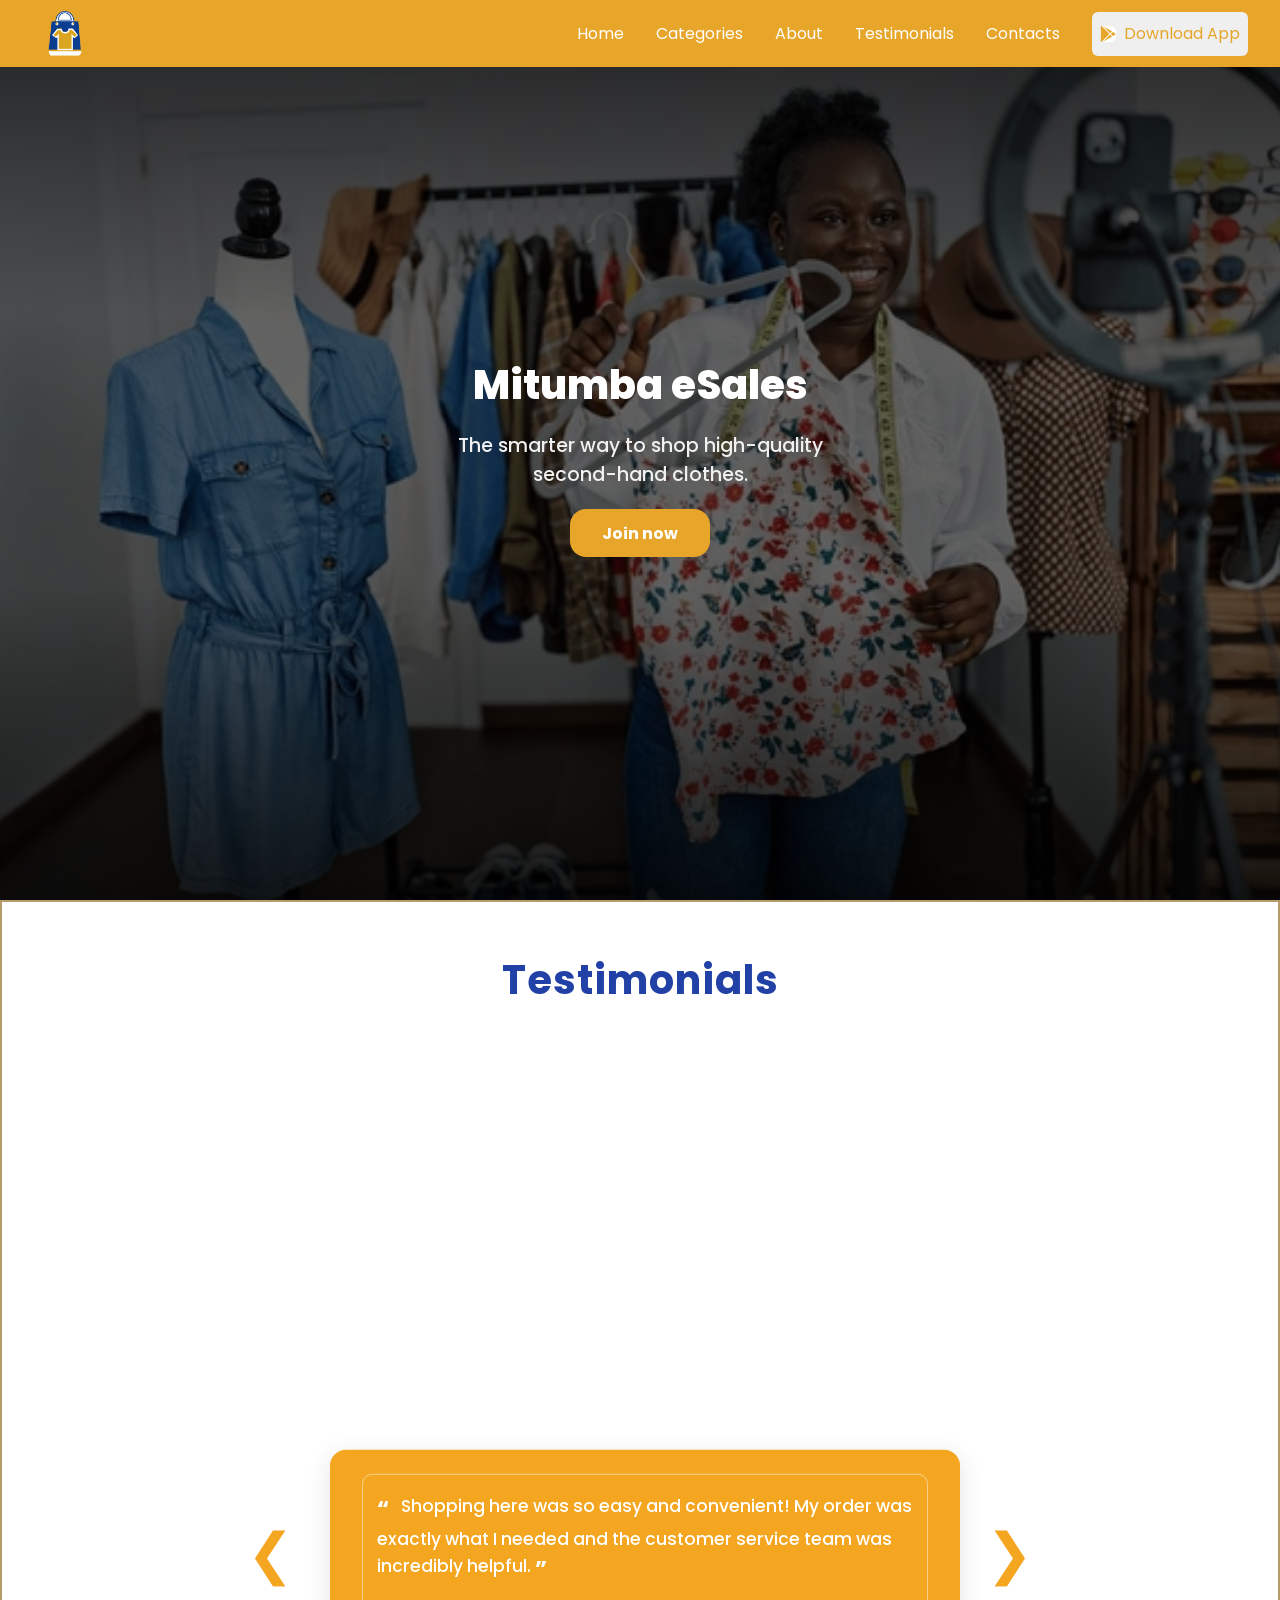
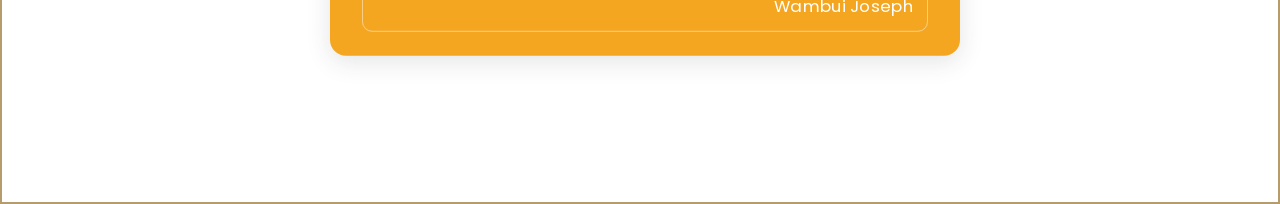
==== commit 2ceae0f1: "Added the testimonials section" ====
--- a/index.html
+++ b/index.html
@@ -1,21 +1,83 @@
+
 <!DOCTYPE html>
 <html lang="en">
 <head>
-    <meta charset="UTF-8">
-    <meta name="viewport" content="width=device-width, initial-scale=1.0">
-    <title>Document</title>
-    <link rel="stylesheet" href="style.css">
+  <meta charset="UTF-8" />
+  <meta name="viewport" content="width=device-width, initial-scale=1.0" />
+  <title>Mitumba eSales</title>
+
+
+  <link rel="preconnect" href="https://fonts.googleapis.com">
+  <link rel="preconnect" href="https://fonts.gstatic.com" crossorigin>
+  <link href="https://fonts.googleapis.com/css2?family=Poppins:wght@400;600;800&display=swap" rel="stylesheet">
+  <link href="https://cdnjs.cloudflare.com/ajax/libs/font-awesome/6.5.0/css/all.min.css" rel="stylesheet">
+
+  
+  <link rel="stylesheet" href="style.css" />
 </head>
 <body>
+    <!-- Landing Page -->
+<nav class="navbar">
+    <div class="nav-center">
+        <div class="nav-header">
+            <a href="index.html">
+                <img src="image/logo.png" alt="Mitumba Logo" class="logo"/>
+            </a>
+            <button class="hamburger" id="nav-toggle" aria-label="Toggle navigation">
+                <span class="hamburger-bars">
+                    <span></span>
+                    <span></span>
+                    <span></span>
+                </span>
+                <i class="fa-solid fa-times hamburger-close" style="display: none;"></i>
+            </button>
+            <ul class="links" id="nav-links">
+                <li><a href="index.html">Home</a></li>
+                <li><a href="services.html">Categories</a></li>
+                <li><a href="how_it_works.html">About</a></li>
+                <li><a href="aboutUs.html">Testimonials</a></li>
+                <li><a href="faq.html">Contacts</a></li>
+                <li><button><i class="fa-brands fa-google-play"></i>Download App</button></li>
+            </ul>
+        
+        </div>
+    </div>
+</nav>
 
 
-   <h2 class="us">About Us</h2>
-   <div class="content">
-     <p class="originated">Mitumba E-sale is a Kenyan-based digital platform that brings <br>the vibrant world of second-hand clothing online. We help you <br>find quality mitumba clothes quickly, safely, and affordably.</p>
-     <p class="our-aim">Reduce closing waste. Empower local traders. <br> Dress the world differently</p>
-     <img src="images/image.png" id="phone">
-   </div>
-               
-           
+  
+  <section class="hero" id="hero">
+    <div class="overlay"></div>
+    <div class="hero-content">
+      <h1>Mitumba eSales</h1>
+      <p>The smarter way to shop high-quality <br>second-hand clothes.</p>
+      <a href="#" id="joinBtn" class="btn">Join now</a>
+    </div>
+  </section>
+
+  <div id="joinModal" class="modal">
+    <div class="modal-box">
+      <button class="close-modal" aria-label="Close">&times;</button>
+      <h2>Welcome to Mitumba eSales!</h2>
+      <p>Thanks for your interest. Our signup is coming soon.</p>
+      <button class="btn btn-small close-modal">Close</button>
+    </div>
+  </div>
+
+  <!-- Testimonials -->
+       <div class="page-border">
+        <div class="testimonials-section">
+            <h1 class="testimonials-title">Testimonials</h1>
+            <div class="testimonial-bg">
+                <div class="testimonial-carousel">
+                    <button class="arrow left-arrow" id="prevTestimonial">&#10094;</button>
+                    <div class="testimonial-card" id="testimonialCard"></div>
+                    <button class="arrow right-arrow" id="nextTestimonial">&#10095;</button>
+                </div>
+            </div>
+
+        </div>
+    </div>
+  <script src="script.js"></script>
 </body>
 </html>
--- a/style.css
+++ b/style.css
@@ -1,879 +1,2246 @@
-
-#phone{
- margin-left: 70rem;
- margin-top: -6rem;
- width: 38em;
- transform: rotate(-1deg);
- height: 87vh;
- }
-.originated{
- background-color: #0B3D91;
- /* border: solid 2px #0B3D91; */
- width: 40rem;
- height: 10vh;
- left:30rem;
- position: absolute;
- color: white;
- top: 15.5rem;
- /* font-family:"Poppins"; */
- padding: 15px 5px 5px 25px ;
- font-size: 21px;
- border-radius: 10px;
- box-shadow: 0 4px 5px 0 black;
- }
-.our-aim{
- width: 40rem;
- margin-left: 6rem;
- position: absolute;
- top: 27rem;
- padding: 30px 0 10px 60px;
- font-size: 20px;
- background-color: white;
- border-radius: 10px;
- left: 50px;
-  box-shadow: 0 4px 5px 0;
- }
-
- .content{
- background-color: #DAA520;
- height: 73vh;
- width: 90%;
- /* margin-top: 10%; */
- margin: 0 auto;
- }
-.us{
- color: #0E58D6;
- font-family: "Poppins";
- font-size: 2vw;
- text-align: center;
- }
-.mission{
- position: relative;
- top: 4cm;
- left: -5cm;
- z-index: 2;
- color: #0B3D91;
- font-size: 1.5vw;
- text-align: center;
- }
-
-
-
-@media screen and (min-width: 0px) and (max-width: 400px) {
-.us{
- font-size: 5vw;
- text-align: center;
- }
-
-.originated{
- width: 14rem;
- height: 6vh;
- line-height: 15px;
- left:4rem;
- top: 4rem;
- padding: 5px 1px 5px 12px;
- font-size: 8px;
- }
-
- .our-aim{
- width: 12.5rem;
- margin-left: 7.8rem;
- top: 9rem;
- padding: 10px 0 10px 30px;
- font-size: 10px;
- background-color: white;
- border-radius: 10px;
- left: -60px;
-  box-shadow: 0 4px 5px 0;
- }
-
-
- .content{
- height: 85vh;
- width: 90%;
- }
-#phone{
- margin-left: 2.7rem;
- margin-top: 11rem;
- width: 15em;
- height: 50vh;
- }
-
-
-}
-
-
-@media screen and (min-width: 401px) and (max-width: 700px) {
-.us{
- font-size: 4vw;
- text-align: center;
-}
- .content{
- height: 90vh;
- width: 90%;
- margin-left: 5%;
- }
-.originated{
- width: 16rem;
- height: 8vh;
- line-height: 19px;
- left:4.5rem;
- top: 6rem;
- padding: 7px 1px 5px 15px;
- font-size: 10px;
- }
- .our-aim{
- width: 15.2rem;
- margin-left: 10.5rem;
- top: 13rem;
- padding: 10px 0 10px 30px;
- font-size: 13px;
- left: -23%;
- }
-#phone{
- margin-left: 4.5rem;
- margin-top: 16rem;
- width: 15em;
- height: 50vh;
- }
-}
-@media screen and (min-width: 701px) and (max-width: 800px) {
-.us{
- font-size: 4.5vw;
- text-align: center;
-}
- .content{
- height: 85.5vh;
- width: 90%;
- }
-.originated{
- width: 26rem;
- height: 10vh;
- line-height: 23px;
- left:13rem;
- top: 7rem;
- padding: 10px 1px 5px 15px;
- font-size: 16px;
- }
- .our-aim{
- width: 23rem;
- margin-left: 10rem;
- top: 16.5rem;
- padding: 19px 0 10px 30px;
- font-size: 15px;
- left: -60px;
- }
-#phone{
- margin-left: 11rem;
- margin-top: 17.5rem;
- width: 19em;
- height: 50vh;
- }
-}
-
-@media only screen and (width: 820px) {
-  #phone {
-    width: 100vw;
-    max-width: 100%;
-    height: 20vh;
-    margin-left: 2cm;
-  }
-  .originated {
-    width: 80vw;
-    margin-left: -12vw;
-    top: 10vw;
+:root {
+    --primary-color: #f4a621;
+    --secondary-color: #fff;
+    --accent-color: #2241a6;
+    --arrow-size: 56px;
+    --testimonial-width: 600px;
+    --testimonial-max-width: 90vw;
+    --testimonial-bg-opacity: 0.82;
+    --green: #228B22;
+    --gold: #E7A52A;
+    --blue: #003D99;
+    --white: #ffffff;
+}
+
+
+html,
+body {
+
+    margin: 0;
+    padding: 0;
+    box-sizing: border-box;
+    background: #fff;
+    font-family: 'Poppins', sans-serif;
     font-size: 16px;
-    padding: 12px 5px 5px 12px;
-  }
-  .our-aim {
-    width: 95vw;
-    margin-left: -10cm;
-    left: 5vw;
-    top: 22vw;
-    padding: 20px 5px 10px 20px;
-    font-size: 16px;
-  }
-  .content {
-    width: 98vw;
-    height: auto;
-    margin: 0 auto;
-  }
-  .us {
-    font-size: 22px;
-  }
-  .mission {
+    color: #222;
+
+}
+
+
+* {
+    margin: 0;
+    padding: 0;
+    /* box-sizing: border-box; */
+}
+
+body {
+    font-family: 'Poppins', sans-serif;
+    /* background: #000; */
+    color: var(--white);
+    width: 100%;
+    /* overflow-x: hidden; */
+}
+
+/* Testimonial */
+.page-border {
+    border: 2px solid #b49c6c;
+    min-height: 100vh;
+    box-sizing: border-box;
+}
+
+*,
+*::before,
+*::after {
+    box-sizing: inherit;
+}
+
+.testimonials-section,
+.testimonial-bg {
+    height: 100vh;
+    min-height: 100vh;
+    max-height: 100vh;
+    box-sizing: border-box;
+    overflow: hidden;
+}
+
+.testimonials-section {
+    width: 100%;
+    background: #fff;
+    padding-bottom: 0;
+}
+
+.testimonials-title {
+    text-align: center;
+    font-size: 2.5rem;
+    color: var(--accent-color);
+    margin-top: 48px;
+    margin-bottom: 12px;
+    font-weight: bold;
+    letter-spacing: 1px;
+    z-index: 10;
+    position: relative;
+}
+
+.testimonial-bg {
+    position: relative;
+    width: 100%;
+    display: flex;
+    flex-direction: column;
+    align-items: center;
+    justify-content: flex-start;
+    margin: auto;
+    background-image: url(images_testimonials/beautiful-adult-woman-happy-shopping.jpg);
+    background-size: cover;
+    background-position: center;
+    background-repeat: no-repeat;
+}
+
+.testimonial-bg::before {
+    content: "";
+    position: absolute;
     top: 0;
     left: 0;
-    font-size: 18px;
-  }
-}
-
-@media screen and (min-width: 801px) and (max-width: 912px) {
-.us{
- font-size: 4.5vw;
- text-align: center;
-}
- .content{
- height: 85.5vh;
- width: 90%;
- }
-.originated{
- width: 33rem;
- height: 8vh;
- line-height: 28px;
- left:12rem;
- top: 12rem;
- padding: 10px 1px 5px 15px;
- font-size: 18px;
- }
- .our-aim{
- width: 31rem;
- margin-left: 16rem;
- top: 23rem;
- padding: 30px 0 10px 30px;
- font-size: 18px;
- left: -60px;
- }
-#phone{
- margin-left: 13rem;
- margin-top: 25rem;
- width: 25rem;
- height: 50vh;
- }
-}
-
-
-@media screen and (min-width: 913px) and (max-width: 1024px) {
-.us{
- font-size: 2.5 vw;
- text-align: center;
-}
- .content{
- height: 80vh;
- width: 90%;
- }
-.originated{
- width: 25rem;
- height: 10vh;
- line-height: 20px;
- left:11rem;
- top: 8rem;
- padding: 10px 1px 5px 15px;
- font-size: 14px;
- }
- .our-aim{
- width: 20rem;
- margin-left: 9rem;
- top: 16rem;
- padding: 15px 0 10px 30px;
- font-size: 15px;
- left: -45px;
- }
-#phone{
- margin-left: 33rem;
- margin-top: -2.5rem;
- width: 23rem;
- height: 90vh;
- }
-}
-
-@media screen and (min-width: 1025px) and (max-width: 1200px) {
-.us{
- font-size: 3vw;
- text-align: center;
-}
- .content{
- height: 80vh;
- width: 90%;
- }
-.originated{
- width: 36rem;
- height: 10vh;
- line-height: 22px;
- left:19rem;
- top: 7.5rem;
- padding: 10px 1px 5px 15px;
- font-size: 18px;
- }
- .our-aim{
- width: 30rem;
- margin-left: 9rem;
- top: 15rem;
- padding: 17px 0 10px 30px;
- font-size: 18px;
- left: -10px;
- }
-#phone{
- margin-left: 25rem;
- margin-top: 14rem;
- width: 19em;
- height: 52vh;
- }
-}
-
-@media screen and (min-width: 1201px) and (max-width: 1400px) {
-.us{
- font-size: 3 vw;
- text-align: center;
-}
- .content{
- height: 80vh;
- width: 90%;
- }
-.originated{
- width: 33rem;
- height: 10vh;
- line-height: 23px;
- left:11rem;
- top: 14rem;
- padding: 10px 1px 5px 15px;
- font-size: 17px;
- }
- .our-aim{
- width: 30rem;
- margin-left: 9rem;
- top: 23rem;
- padding: 15px 0 10px 30px;
- font-size: 20px;
- left: -40px;
- }
-#phone{
- margin-left: 42rem;
- margin-top: -4rem;
- width: 28rem;
- height: 92vh;
- }
-}
- @media (width:1024px) and (height:1366px) {
-  
-  
-  @media(width:1024px){
-  body{
-     overflow-x: hidden;
-    overflow-y: hidden; 
-     margin: 0;
+    right: 0;
+    bottom: 0;
+    width: 100%;
+    height: 100%;
+    z-index: 1;
+    pointer-events: none;
+}
+
+
+.testimonial-carousel {
+    position: absolute;
+    left: 50%;
+    top: 57%;
+    transform: translate(-50%, -50%);
+    width: 100%;
+    display: flex;
+    align-items: center;
+    justify-content: center;
+    z-index: 2;
+    box-sizing: border-box;
+    pointer-events: none;
+}
+
+
+.testimonial-card {
+    background: var(--primary-color);
+    border-radius: 16px;
+    width: auto;
+    max-width: 600px;
+    padding: 24px 32px;
+    margin: 0 16px;
+    display: flex;
+    flex-direction: column;
+    justify-content: center;
+    align-items: center;
+    transition: box-shadow 0.3s, max-width 0.3s, padding 0.3s, font-size 0.3s;
+    box-shadow: 0 6px 24px rgba(44, 44, 44, 0.13);
+    overflow: visible;
+    pointer-events: auto;
+    min-width: 220px;
+    /* max-height: 600px; */
+    font-size: 1.30rem;
+}
+
+
+.testimonial-content {
+    background: transparent;
+    border: 1.5px solid #fff7;
+    border-radius: 10px;
+    padding: 18px 14px 12px 14px;
+    color: var(--secondary-color);
+    font-size: 1.08em;
+    box-sizing: border-box;
+    text-align: left;
+    font-weight: 500;
+    position: relative;
+    width: 100%;
+    min-width: 0;
+    line-height: 1.5;
+    overflow: visible;
+}
+
+.testimonial-content .quote {
+    font-size: 1.3em;
+    font-weight: bold;
+    color: var(--secondary-color);
+    margin-right: 8px;
+    vertical-align: sub;
+}
+
+.testimonial-content .quote:last-child {
+    float: right;
+    margin-left: 8px;
+    margin-right: 0;
+}
+
+.testimonial-author {
+    margin-top: 8px;
+    font-size: 0.97em;
+    color: #fff;
+    text-align: right;
+    font-weight: 400;
+    letter-spacing: 0.3px;
+}
+
+
+.arrow {
+    background: none;
+    border: none;
+    color: var(--primary-color);
+    font-size: var(--arrow-size);
+    cursor: pointer;
+    padding: 0 10px;
+    transition: color 0.2s, transform 0.2s;
+    z-index: 5;
+    user-select: none;
+    display: flex;
+    align-items: center;
+    height: auto;
+    pointer-events: auto;
+}
+
+.arrow:active {
+    color: #d48c13;
+    transform: scale(1.1);
+}
+
+.left-arrow {
+    margin-right: 10px;
+}
+
+
+@media (max-width: 1280px) {
+    .testimonial-card {
+        max-width: 630px;
+        font-size: 1.00rem;
+    }
+
+    .testimonials-title {
+        font-size: 2.5rem;
+    }
+
+    .testimonial-carousel {
+        top: 59%;
+        /* gap: 70px; */
+    }
+}
+
+@media (max-width: 1280px) and (height: 800px) {
+    .testimonial-card {
+        max-width: 500px;
+        font-size: 1.20rem;
+    }
+
+    .testimonials-title {
+        font-size: 2.5rem;
+    }
+
+    .testimonial-carousel {
+        top: 59%;
+        gap: 70px;
+    }
+}
+
+@media (width: 1024px) and (height:600px) {
+    .testimonial-card {
+        max-width: 430px;
+        font-size: 1.00rem;
+    }
+
+    .testimonials-title {
+        font-size: 2.5rem;
+    }
+
+    .testimonial-carousel {
+        top: 59%;
+        gap: 70px;
+    }
+
+    .testimonial-content {
+        padding: 14px 10px 10px 10px;
+    }
+}
+
+@media (width: 1024px) and (height:1366px) {
+    .testimonials-title {
+        font-size: 4.25rem;
+    }
+
+    .testimonial-card {
+        max-width: 600px;
+        padding: 16px 3vw;
+        font-size: 1.70rem;
+    }
+
+    .testimonial-content {
+        padding: 14px 10px 10px 10px;
+    }
+
+    .testimonial-carousel {
+        top: 55%;
+    }
+}
+
+@media (max-width: 912px) {
+    .testimonial-card {
+        max-width: 600px;
+        font-size: 1.80rem;
+    }
+
+    .testimonial-carousel {
+        top: 60%;
+    }
+
+    .testimonials-title {
+        font-size: 4.5rem;
+    }
+}
+
+@media (max-width: 853px) {
+    .testimonial-card {
+        max-width: 510px;
+        font-size: 1.50rem;
+    }
+
+    .testimonials-title {
+        font-size: 3.75rem;
+    }
+}
+
+@media (max-width: 820px) {
+    .testimonial-card {
+        max-width: 450px;
+        font-size: 1.00rem;
+    }
+
+    .testimonial-carousel {
+        top: 58.5%;
+    }
+
+    .testimonials-title {
+        font-size: 2.5rem;
+    }
+}
+
+@media (width: 768px) {
+    .testimonials-title {
+        font-size: 3.25rem;
+        margin-top: 20px;
+    }
+
+    .testimonial-card {
+        max-width: 400px;
+        padding: 10px 1vw;
+        font-size: 1.30rem;
+    }
+
+    .testimonial-content {
+        padding: 8px 7px 7px 7px;
+    }
+
+    .testimonial-carousel {
+        top: 60%;
+        gap: 50px;
+    }
+
+    /* .arrow left-arrow{}
+    .arrow right-arrow{} */
+}
+
+@media (max-width: 540px) {
+    .testimonial-card {
+        max-width: 64vw;
+        padding: 8px 2vw;
+        font-size: 0.90rem;
+    }
+
+    .arrow {
+        font-size: 28px;
+    }
+
+    .testimonial-content {
+        font-size: 1.20em;
+    }
+
+    .testimonial-carousel {
+        top: 56%;
+    }
+
+    .testimonials-title {
+        font-size: 2.25rem;
+    }
+}
+
+@media (max-width: 430px) {
+    .testimonials-title {
+        font-size: 2.25rem;
+    }
+
+    .testimonial-card {
+        max-width: 96vw;
+        padding: 5px 1vw;
+        font-size: 1.10rem;
+    }
+
+    .arrow {
+        font-size: 24px;
+    }
+
+    .testimonial-content {
+        font-size: 1.10em;
+    }
+
+    .testimonial-carousel {
+        top: 53%;
+    }
+}
+
+@media (max-width: 414px) {
+    .testimonial-card {
+        max-width: 98vw;
+        font-size: 1.10em;
+    }
+
+    .testimonial-carousel {
+        top: 59%;
+    }
+
+    .testimonial-content {
+        font-size: 1.10em;
+    }
+
+    .testimonials-title {
+        font-size: 2.75rem;
+    }
+}
+
+@media (max-width: 412px) {
+    .testimonial-card {
+        max-width: 99vw;
+        font-size: 0.97em;
+    }
+
+    .testimonial-content {
+        font-size: 1.20em;
+    }
+
+    .testimonial-carousel {
+        top: 53%;
+    }
+
+    .testimonials-title {
+        font-size: 2.425rem;
+    }
+}
+
+@media (max-width: 390px) {
+    .testimonial-card {
+        max-width: 98vw;
+    }
+
+    .testimonial-carousel {
+        top: 59%;
+    }
+}
+
+@media (max-width: 375px) {
+    .testimonials-title {
+        font-size: 2.75rem;
+    }
+
+    .testimonial-card {
+        max-width: 99vw;
+        font-size: 0.91rem;
+    }
+
+    .testimonial-content {
+        font-size: 1.10em;
+    }
+
+    .testimonial-carousel {
+        top: 59%;
+    }
+}
+
+@media (max-width: 360px) {
+    .testimonial-card {
+        max-width: 99vw;
+    }
+}
+
+@media (max-width: 344px) {
+    .testimonial-card {
+        max-width: 110vw;
+    }
+
+    .testimonial-carousel {
+        top: 55%;
+    }
+}
+
+
+.testimonial-card,
+.testimonial-content {
+    overflow-y: visible !important;
+    max-height: none !important;
+    min-height: unset !important;
+}
+
+/* Landing Page */
+.navbar {
+    /* position: fixed;
+    top: 0;
+    left: 0; */
+    width: 100%;
+    background: #E7A52A;
+    z-index: 10;
+}
+
+.logo {
+    height: 5vh;
+    width: auto;
+    display: block;
+}
+
+.nav-center {
+    margin: 0 auto;
+    padding: 0.7rem 2rem;
+}
+
+.nav-header {
+    display: flex;
+    align-items: center;
+    justify-content: space-between;
+}
+
+.links {
+    display: flex;
+    justify-content: left;
+    align-items: center;
+    gap: 0.1px;
+    list-style: none;
+    margin-left: 40vw;
     padding: 0;
-  }
-  .content{
-    
-    height: 30cm;
-    margin-left: 54px;
-  }
-  .originated{
-    width: 16cm;
-    margin: 6rem 2cm;
-    font-size: 23px;
-    padding: 20px;
-    height: 2cm;
-  }
-  .our-aim{
-    width: 16cm;
-    margin: 5cm 4cm;
-    font-size: 23px;
-  }
-   #phone{
-    margin:13cm 5cm;
-    width: 13cm;
-    height: 17cm;
-    rotate: -10deg;
-  } 
-   .us{
-    font-size: 55px;
-  }
- }  
-  
-} 
-
-
-
-
-
-
-
-
-
-
-
-
-
-
-/* 
-    @media(width:375px) {
-body{ 
-      padding: 0; 
-     margin: 0;
-     overflow-y: hidden; 
-    overflow: hidden;
-    
-    
-    
- }
- .us {
-   font-size: 25px;
-   margin-left: -1cm;
- }  
-  .content {
-    
-  
-  width: 9.89cm;
-  height: 16.3cm;
-  margin-left:1% ;
-  margin: 0;
- } 
-  #phone {
-  margin-left:1.5cm;
-  margin-top: 7.9cm; 
-  height: 8cm;
-  width: 6cm;
-  rotate: -10deg;
-   
-  }
- .originated {
-   width: 8cm;
-   font-size: 18px;
-    margin: -10rem -12cm;
-    height: 4cm;
-
- 
- } 
- .mission{
-    font-size: 0px;
- }  
- 
- 
-  .our-aim {
-    width: 7cm;
-   font-size: 18px;
-    margin: -9.7rem -1.07cm;
- } } 
-
- 
-  
- 
-
-  @media(width:414px){
-  body{
-    overflow-y: hidden;
-    padding: 0px;
-    margin: 0px;
-    overflow-x: hidden;
-
-  }
-    .content{
-      width: 16.9cm;
-      height: 33.2cm;
-      overflow: hidden;
-
-      
-    }
-    #phone{
-      margin: 33rem 3rem;
-      height: 17cm;
-      rotate: -10deg;
-  
-      
-      
-    } 
-    .originated{
-      font-size: 35px;
-      width: 13cm;
-      margin: -6rem -27rem;
-      height: 7cm;
-    }
-    .our-aim{
-       font-size: 35px;
-      width: 13cm;
-      margin: 4rem -2rem;
-    }
-    .us{
-      font-size: 45px;
-      margin-left: 4cm;
-    }
- } 
-
-
- @media(width:390px){
-  body{
-     overflow-x: hidden;
-    overflow-y: hidden; 
-     margin: 0;
-    padding: 0;
-  }
-    .content{
-      height: 33.5cm;
-      width: 39.9rem;
-      padding: 0px 0px;
-      overflow: hidden;
-    }
-    #phone{
-      margin: 15.9cm 2rem;
-      height: 16.5cm;
-      rotate: -10deg;
-      
-    }
-    .originated{
-      width: 32rem;
-      font-size: 35px;
-      margin: -6rem -28rem;
-      height: 7cm;
-    }
-    .our-aim{
-      width: 32rem;
-      font-size: 35px;
-      margin: 2cm -2rem;
-    }
-    .us{
-      font-size:40px;
-      
-    } }
-    
-  
- @media(width:430px){
-  body{
-     overflow-x: hidden;
-    overflow-y: hidden; 
-     margin: 0;
-    padding: 0;
-  }
-  .content{
-    width: 16.9cm;
-    height: 34.1cm;
-    overflow: hidden;
-  }
-  .originated{
-    width: 14cm;
-    margin: -7rem -27rem;
-    font-size: 30px;
-    height: 6cm;
-  }
-  .our-aim{
-    width: 14cm;
-    margin: -1rem -2rem;
-    font-size: 30px;
-  }
-  #phone{
-    margin:28rem 3.5rem;
-    rotate: -10deg;
-    height: 23cm;
-  }
-  .us{
-    font-size: 45px;
-    margin-left: 3cm;
-  }
- } 
- @media(width:412px){
-  body{
-     overflow-x: hidden;
-    overflow-y: hidden; 
-     margin: 0;
-    padding: 0;
-  }
-  .content{
-    width: 10.8cm;
-    height: 21.6cm;
-     overflow: hidden;
-  }
-  .originated{
-    width: 36vh;
-    margin: -8rem -28rem;
-    font-size: 25px;
-    height: 6cm;
-   
-  }
-  .our-aim{
-    width: 36vh;
-    margin: -2rem -2.6rem;
-    font-size: 25px;
-  }
-  #phone{
-    margin:27rem 4rem;
-    rotate: -10deg;
-    height: 10.6cm;
-    width: 9cm;
-  }
-  .us{
-    font-size: 35px;
-    margin-left:6cm ;
-  }
- } 
- @media(width:360px){
-  
- body{
-     overflow-x: hidden;
-    overflow-y: hidden; 
-     margin: 0;
-    padding: 0;
-  }
-  .content{
-    width: 16.9cm;
-    height: 32.1cm;
-     overflow: hidden;
-  }
-  .originated{
-    width: 14cm;
-    margin: -7rem -28rem;
-    font-size: 30px;
-    height: 6cm;
-  }
-  .our-aim{
-    width: 13cm;
-    margin: 2rem -1rem;
-    font-size: 30px;
-  }
-  #phone{
-    margin:35rem 3rem;
-    rotate: -10deg;
-  }
-  .us{
-    font-size: 40px;
-    margin-left: 4cm;
-  }
- } 
- @media(width:768px){
-  body{
-     overflow-x: hidden;
-    overflow-y: hidden; 
-     margin: 0;
-    padding: 0;
-  }
-  .content{
-    width: 20.2cm;
-    height: 24.4cm;
-    overflow: hidden;
-  }
-  .originated{
-    width: 19cm;
-    margin: -7rem -29rem;
-    font-size: 28px;
-  }
-  .our-aim{
-    width: 17.5cm;
-    margin: -6rem -1rem;
-    font-size: 28px;
-  }
-  #phone{
-    margin:21rem 7.8rem;
-    width: 13cm;
-    height: 16cm;
-    rotate: -10deg;
-  }
-  .us{
-    font-size: 35px;
-  }
- 
- }
- @media(width:820px){
-  body{
-     overflow-x: hidden;
-    overflow-y: hidden; 
-     margin: 0;
-    padding: 0;
-  }
-  .content{
-    width: 200.6cm;
-    height: 28.6cm;
-  }
-  .originated{
-    width: 19cm;
-    margin: 1rem 1rem;
-    font-size: 28px;
-  }
-  .our-aim{
-    width: 19cm;
-    margin: 9rem 1rem;
-    font-size: 28px;
-  }
-  #phone{
-    margin:21rem 4rem;
-    width: 14cm;
-    height: 20cm;
-    rotate: -10deg;
-  }
-  .us{
-    font-size: 40px;
-  }
- 
- }
- @media(width:912px){
-  body{
-     overflow-x: hidden;
-    overflow-y: hidden; 
-     margin: 0;
-    padding: 0;
-  }
-  .content{
-    width: 24.1cm;
-    height: 32.8cm;
-    margin: 0;
-    overflow: hidden;
-    
-  }
-  .originated{
-    width: 20cm;
-    margin: -5rem -25rem;
-    font-size: 35px;
-    height: 7cm;
-  }
-  .our-aim{
-    width: 19cm;
-    margin: 7rem 2rem;
-    font-size: 35px;
-  }
-  #phone{
-    margin:32rem 9rem;
-    width: 14cm;
-    height: 20.5cm;
-    rotate: -10deg;
-  }
-  .us{
-    font-size: 45px;
-  }
- 
- }
- @media(width:540px){
-  body{
-     overflow-x: hidden;
-    overflow-y: hidden; 
-     margin: 0;
-    padding: 0;
-  }
-  .content{
-    width: 16.9cm;
-    height: 20.3cm;
-    overflow: hidden;
-  }
-  .originated{
-    width: 15cm;
-    margin: -6rem -29rem;
-    font-size: 25px;
-    height: 5cm;
-  }
-  .our-aim{
-    width: 13.6cm;
-    margin:-1rem -1rem;
-    font-size: 25px;
-  }
-  #phone{
-    margin:25rem 10rem;
-    width: 8cm;
-    height: 9cm;
-    rotate: -10deg;
-  }
-  .us{
-    font-size: 40px;
-  }
- 
- 
- }
- @media(width:344px){
-  body{
-     overflow-x: hidden;
-    overflow-y: hidden; 
-     margin: 0;
-    padding: 0;
-  }
-  .content{
-    width: 16.82cm;
-    height: 40.3cm;
-    margin-left: 1px;
-    padding: 0;
-    margin: 0;
-    overflow: hidden;
-  }
-  .originated{
-    width: 15cm;
-    margin: -3rem -28rem;
-    font-size: 40px;
-    height: 8cm;
-  }
-  .our-aim{
-     width: 14cm;
-    margin: 10rem -2rem;
-    font-size: 40px;
-  }
-  #phone{
-    margin:36rem 3rem;
-    width: 15cm;
-    height: 25cm;
-    rotate: -10deg;
-  }
-  .us{
-    font-size: 55px;
-    margin-left: 3cm;
-  }
- 
- }
- @media(width:853px){
-   body{
-     overflow-x: hidden;
-    overflow-y: hidden; 
-     margin: 0;
-    padding: 0;
-  }
-  .content{
-    width: 3vh;
-    height: 40.3cm;
-    border: solid white;
-    margin-left: 1px;
-  }
-  .originated{
-    width: 20cm;
-    margin: 3rem 1rem;
-    font-size: 40px;
-  }
-  .our-aim{
-      width: 20cm;
-    margin: 19rem 1rem;
-    font-size: 40px;
-  }
-  #phone{
-    margin:29.9rem 5rem;
-    width: 14cm;
-    height: 17.9cm;
-    rotate: -10deg;
-  }
-  .us{
-    font-size: 55px;
-  } 
-    /*  */
- 
-  /*  
-  @media(width:1024px){
-  body{
-     overflow-x: hidden;
-    overflow-y: hidden; 
-     margin: 0;
-    padding: 0;
-  }
-  .content{
-    
-    height: 30cm;
-    margin-left: 54px;
-  }
-  .originated{
-    width: 16cm;
-    margin: 6rem 2cm;
-    font-size: 23px;
-    padding: 20px;
-    height: 2cm;
-  }
-  .our-aim{
-    width: 16cm;
-    margin: 5cm 4cm;
-    font-size: 23px;
-  }
-   #phone{
-    margin:13cm 5cm;
-    width: 13cm;
-    height: 17cm;
-    rotate: -10deg;
-  } 
-   .us{
-    font-size: 55px;
-  }
- }  
-  
-
-
-
- 
+}
+
+.links li {
+    margin-left: 2em;
+}
+
+.links li a {
+    text-decoration: none;
+    color: #fff;
+    font-size: 20px;
+    transition: color 0.2s, background 0.2s;
+    border-radius: 4px;
+}
+
+button {
+
+    display: flex;
+    align-items: center;
+    gap: 0.5rem;
+    color: var(--gold);
+    font-size: 20px;
+    border-radius: 6px;
+    border: #E7A52A;
+    padding: 0.6rem 0.5rem;
+    font-family: 'Poppins', sans-serif;
+}
+
+.fa-google-play {
+    background: var(--white);
+    color: var(--gold);
+    border-radius: 6px;
+    display: flex;
+    align-items: center;
+    gap: 0.4rem;
+    text-decoration: none;
+    white-space: nowrap;
+
+}
+
+.links li a:hover {
+    color: var(--blue);
+    background: var(--blue);
+}
+
+.hamburger {
+    display: none;
+    flex-direction: column;
+    cursor: pointer;
+    background: none;
+    border: none;
+    z-index: 20;
+    padding: 0.5rem;
+}
+
+.hamburger-bars {
+    display: flex;
+    flex-direction: column;
+}
+
+.hamburger-bars span {
+    height: 2px;
+    width: 20px;
+    background: var(--blue);
+    margin: 3px;
+    border-radius: 2px;
+    transition: 0.3s;
+}
+
+.hamburger-close {
+    color: var(--blue);
+    font-size: 1.5rem;
+}
+
+.hero {
+    height: 100vh;
+    position: relative;
+    background:
+        linear-gradient(180deg, rgba(0, 0, 0, .85) 0%, rgba(0, 0, 0, .6) 35%, rgba(0, 0, 0, .6) 65%, rgba(0, 0, 0, .9) 100%),
+        url("image/image.webp") center/cover no-repeat;
+    display: flex;
+    justify-content: center;
+    align-items: center;
+    text-align: center;
+}
+
+.hero-content {
+    max-width: 800px;
+    padding: 2rem;
+}
+
+.hero-content h1 {
+    font-size: 3.4rem;
+    font-weight: 800;
+    margin-bottom: 1rem;
+}
+
+.hero-content p {
+    font-size: 1.6rem;
+    font-weight: 500;
+    margin-bottom: 2rem;
+    color: #f1f1f1;
+}
+
+.btn {
+    padding: 0.8rem 2rem;
+    border-radius: 1em;
+    background: var(--gold);
+    color: var(--white);
+    font-weight: 700;
+    text-decoration: none;
+    transition: transform 0.25s;
+}
+
+.btn:hover {
+    transform: scale(1.06);
+}
+
+.modal {
+    position: fixed;
+    inset: 0;
+    background: rgba(0, 0, 0, 0.6);
+    display: flex;
+    align-items: center;
+    justify-content: center;
+    visibility: hidden;
+    opacity: 0;
+    transition: opacity 0.3s;
+    z-index: 9999;
+}
+
+.modal.show {
+    visibility: visible;
+    opacity: 1;
+}
+
+.modal-box {
+    background: var(--white);
+    color: var(--blue);
+    padding: 2rem;
+    max-width: 400px;
+    width: 90%;
+    border-radius: 10px;
+    text-align: center;
+    position: relative;
+}
+
+.close-modal {
+    position: absolute;
+    top: rem;
+    left: 19rem;
+    bottom: 7.2em;
+    border: none;
+    background: none;
+    font-size: 1.2rem;
+    font-weight: bold;
+    color: var(--green);
+    cursor: pointer;
+
+}
+
+
+
+
+
+
+
+@media (width: 768px) {
+
+    .nav-center {
+        padding: 0.5rem 1rem;
+    }
+
+    .logo {
+        margin-left: 2.1em;
+    }
+
+    .hamburger {
+        display: flex;
+        padding-left: 3em;
+    }
+
+    .links {
+        position: absolute;
+        top: 100%;
+        left: 0;
+        background: var(--gold);
+        flex-direction: column;
+        gap: 0;
+        max-height: 0;
+        overflow: hidden;
+        width: 100%;
+        box-shadow: 0 2px 4px var(--blue);
+        transition: max-height 0.3s ease;
+        margin: 0;
+    }
+
+    .links.open {
+        margin: 0;
+        width: 100vw;
+        max-height: 360px;
+        padding: 0.5rem 0.9rem 0.5rem 0;
+    }
+
+    .links li {
+        width: 100%;
+        justify-content: flex-start;
+        padding: 0.8rem 2rem;
+    }
+
+    button {
+        width: auto;
+        ;
+        display: flex;
+        align-items: center;
+        gap: 0.5rem;
+        color: var(--gold);
+        font-size: 14px;
+        border-radius: 6px;
+        border: #E7A52A;
+        padding: 0.3rem 0.8rem;
+        font-family: 'Poppins', sans-serif;
+    }
+
+    .nav-header {
+        .nav-header {
+            flex-wrap: wrap;
+            justify-content: space-between;
+            align-items: center;
+            padding: 0 1rem;
+            gap: 1rem;
+        }
+    }
+
+    .hero-content h1 {
+        font-size: 2.5rem;
+    }
+
+    .hero-content p {
+        font-size: 1.2rem;
+    }
+
+    .hamburger-close {
+        padding-left: 1rem;
+    }
+
+    .logo {
+        padding-left: 2.7em;
+        margin-left: 0;
+
+    }
+}
+
+@media (width:1024px) and (height:1366px) {
+    .close-modal {
+        left: 14em;
+        font-size: large;
+        bottom: 8em;
+    }
+
+    .hamburger-bars {
+        padding-right: 28rem;
+    }
+
+    .nav-center {
+        padding: 0.5rem 1rem;
+    }
+
+    .logo {
+        margin-left: 1.2em;
+    }
+
+    .hamburger {
+        display: flex;
+    }
+
+    .links {
+        position: absolute;
+        font-size: 16px;
+        top: 100%;
+        left: 0;
+        background: var(--gold);
+        flex-direction: column;
+        gap: 0;
+        max-height: 0;
+        overflow: hidden;
+        width: 100%;
+        box-shadow: 0 2px 4px var(--blue);
+        transition: max-height 0.3s ease;
+        margin: 0;
+    }
+
+    .links.open {
+        margin: 0;
+        width: 100vw;
+        max-height: 360px;
+        padding: 0.5rem 0.9rem 0.5rem 0;
+    }
+
+    .links li {
+        width: 100%;
+        justify-content: flex-start;
+        padding: 0.8rem 2rem;
+        font-size: 16px;
+    }
+
+    button {
+
+        display: flex;
+        align-items: center;
+        gap: 0.5rem;
+        color: var(--gold);
+        font-size: 20px;
+        border-radius: 6px;
+        border: #E7A52A;
+        padding: 0.3rem 0.5rem;
+        font-family: 'Poppins', sans-serif;
+    }
+
+    .nav-header {
+        flex-direction: row;
+        gap: 20em;
+    }
+
+    .hero-content h1 {
+        font-size: 2.5rem;
+    }
+
+    .hero-content p {
+        font-size: 1.2rem;
+    }
+
+    .hamburger-close {
+        padding-right: 16.2em;
+    }
+
+    .logo {
+        padding-left: 1rem;
+    }
+}
+
+
+@media (width: 1024px) {
+    .navbar {
+        position: fixed;
+        top: 0;
+        left: 0;
+        width: 100%;
+        background: #E7A52A;
+        z-index: 10;
+    }
+
+    .logo {
+        height: 6vh;
+        width: auto;
+        display: block;
+    }
+
+    .nav-center {
+        margin: 0 auto;
+        padding: 0.7rem 2rem;
+    }
+
+    .nav-header {
+        display: flex;
+        align-items: center;
+        justify-content: space-between;
+    }
+
+    .links {
+        display: flex;
+        justify-content: left;
+        align-items: center;
+        gap: 0.1px;
+        list-style: none;
+        margin-left: 10vw;
+        padding: 0;
+    }
+
+    .links li {
+        margin-left: 2em;
+    }
+
+    .links li a {
+        text-decoration: none;
+        color: #fff;
+        font-size: 16px;
+        transition: color 0.2s, background 0.2s;
+        border-radius: 4px;
+    }
+
+    button {
+
+        display: flex;
+        align-items: center;
+        gap: 0.5rem;
+        color: var(--gold);
+        font-size: 16px;
+        border-radius: 6px;
+        border: #E7A52A;
+        padding: 0.6rem 0.5rem;
+        font-family: 'Poppins', sans-serif;
+    }
+
+    .fa-google-play {
+        background: var(--white);
+        color: var(--gold);
+        border-radius: 6px;
+        display: flex;
+        align-items: center;
+        gap: 0.4rem;
+        text-decoration: none;
+        white-space: nowrap;
+
+    }
+
+    .links li a:hover {
+        color: var(--blue);
+        background: var(--blue);
+    }
+
+
+}
+
+@media (width:1280px) {
+    .close-modal {
+        bottom: 8em;
+        font-size: large;
+    }
+
+    .navbar {
+        position: fixed;
+        top: 0;
+        left: 0;
+        width: 100%;
+        background: #E7A52A;
+        z-index: 10;
+    }
+
+    .logo {
+        height: 5vh;
+        width: auto;
+        display: block;
+    }
+
+    .nav-center {
+        margin: 0 auto;
+        padding: 0.7rem 2rem;
+    }
+
+    .nav-header {
+        display: flex;
+        align-items: center;
+        justify-content: space-between;
+    }
+
+    .links {
+        display: flex;
+        justify-content: left;
+        align-items: center;
+        gap: 0.1px;
+        list-style: none;
+        margin-left: 10vw;
+        padding: 0;
+    }
+
+    .links li {
+        margin-left: 2em;
+    }
+
+    .links li a {
+        text-decoration: none;
+        color: #fff;
+        font-size: 16px;
+        transition: color 0.2s, background 0.2s;
+        border-radius: 4px;
+    }
+
+    button {
+
+        display: flex;
+        align-items: center;
+        gap: 0.5rem;
+        color: var(--gold);
+        font-size: 16px;
+        border-radius: 6px;
+        border: #E7A52A;
+        padding: 0.6rem 0.5rem;
+        font-family: 'Poppins', sans-serif;
+    }
+
+    .fa-google-play {
+        background: var(--white);
+        color: var(--gold);
+        border-radius: 6px;
+        display: flex;
+        align-items: center;
+        gap: 0.4rem;
+        text-decoration: none;
+        white-space: nowrap;
+
+    }
+
+    .links li a:hover {
+        color: var(--blue);
+        background: var(--blue);
+    }
+
+}
+
+
+@media (width:375px) {
+    .close-modal {
+        left: 14em;
+        font-size: large;
+        bottom: 8em;
+    }
+
+    .hamburger-bars {
+        padding-right: 20rem;
+    }
+
+    .nav-center {
+        padding: 0.5rem 1rem;
+    }
+
+    .logo {
+        height: 4vh;
+    }
+
+    .hamburger {
+        display: flex;
+    }
+
+    .links {
+        position: absolute;
+        top: 100%;
+        left: 0;
+        background: var(--gold);
+        flex-direction: column;
+        gap: 0;
+        max-height: 0;
+        overflow: hidden;
+        width: 100%;
+        box-shadow: 0 4px 8px var(--blue);
+        transition: max-height 0.3s ease;
+        margin: 0;
+    }
+
+    .links.open {
+        max-height: 350px;
+        padding: 0.5rem 5rem 0.5rem 0;
+    }
+
+    .links li {
+        width: 100%;
+        justify-content: flex-start;
+        padding: 0.8rem 2rem;
+    }
+
+    button {
+
+        display: flex;
+        align-items: center;
+        gap: 0.5rem;
+        color: var(--gold);
+        font-size: 0px;
+        border-radius: 6px;
+        border: #E7A52A;
+        padding: 0.3rem 0.5rem;
+        font-family: 'Poppins', sans-serif;
+    }
+
+    .nav-header {
+        flex-direction: row;
+    }
+
+    .hamburger-close {
+        padding-right: 20rem;
+    }
+
+    .logo {
+        padding-left: 2.5rem;
+    }
+}
+
+@media (width:1440px) {
+    .navbar {
+        position: fixed;
+        top: 0;
+        left: 0;
+        width: 100%;
+        background: #E7A52A;
+        z-index: 10;
+    }
+
+    .logo {
+        height: 5vh;
+        width: auto;
+        display: block;
+    }
+
+    .nav-center {
+        margin: 0 auto;
+        padding: 0.7rem 2rem;
+    }
+
+    .nav-header {
+        display: flex;
+        align-items: center;
+        justify-content: space-between;
+    }
+
+    .links {
+        display: flex;
+        justify-content: left;
+        align-items: center;
+        gap: 0.1px;
+        list-style: none;
+        margin-left: 10vw;
+        padding: 0;
+    }
+
+    .links li {
+        margin-left: 2em;
+    }
+
+    .links li a {
+        text-decoration: none;
+        color: #fff;
+        font-size: 20px;
+        transition: color 0.2s, background 0.2s;
+        border-radius: 4px;
+    }
+
+    button {
+
+        display: flex;
+        align-items: center;
+        gap: 0.5rem;
+        color: var(--gold);
+        font-size: 20px;
+        border-radius: 6px;
+        border: #E7A52A;
+        padding: 0.6rem 0.5rem;
+        font-family: 'Poppins', sans-serif;
+    }
+
+    .fa-google-play {
+        background: var(--white);
+        color: var(--gold);
+        border-radius: 6px;
+        display: flex;
+        align-items: center;
+        gap: 0.4rem;
+        text-decoration: none;
+        white-space: nowrap;
+
+    }
+
+    .links li a:hover {
+        color: var(--blue);
+        background: var(--blue);
+    }
+
+}
+
+
+
+
+@media (width:414px) {
+    .close-modal {
+        left: 15.3em;
+        font-size: large;
+        bottom: 8em;
+    }
+
+    .hamburger-bars {
+        padding-right: 13rem;
+    }
+
+    .nav-center {
+        padding: 0.5rem 1rem;
+    }
+
+    .logo {
+        height: 4vh;
+    }
+
+    .hamburger {
+        display: flex;
+    }
+
+    .links {
+        position: absolute;
+        top: 100%;
+        left: 0;
+        background: var(--gold);
+        flex-direction: column;
+        gap: 0;
+        max-height: 0;
+        overflow: hidden;
+        width: 100%;
+        box-shadow: 0 2px 8px rgba(0, 0, 0, 0.08);
+        transition: max-height 0.3s ease;
+        margin: 0;
+    }
+
+    .links.open {
+        max-height: 350px;
+        padding: 0.5rem 5rem 0.5rem 0;
+    }
+
+    .links li {
+        width: 100%;
+        justify-content: flex-start;
+        padding: 0.8rem 2rem;
+    }
+
+    button {
+        width: 200px;
+        display: flex;
+        align-items: center;
+        gap: 0.5rem;
+        color: var(--gold);
+        font-size: 0px;
+        border-radius: 6px;
+        border: #E7A52A;
+        padding: 0.3rem 0.5rem;
+        font-family: 'Poppins', sans-serif;
+    }
+
+    .nav-header {
+        flex-direction: row;
+    }
+
+    .hamburger-close {
+        padding-right: 13rem;
+    }
+
+    .logo {
+        padding-left: 2.1em;
+    }
+}
+
+@media (width:390px) {
+    .close-modal {
+        left: 14em;
+        font-size: large;
+        bottom: 8em;
+    }
+
+    .hamburger-bars {
+        padding-right: 20rem;
+    }
+
+    .nav-center {
+        padding: 0.5rem 1rem;
+    }
+
+    .logo {
+        margin-left: 1em;
+    }
+
+    .hamburger {
+        display: flex;
+        /* padding-left: 50em; */
+    }
+
+    .links {
+        position: absolute;
+        top: 100%;
+        left: 0;
+        background: var(--gold);
+        flex-direction: column;
+        gap: 0;
+        max-height: 0;
+        overflow: hidden;
+        width: 100%;
+        box-shadow: 0 2px 4px var(--blue);
+        transition: max-height 0.3s ease;
+        margin: 0;
+    }
+
+    .links.open {
+        margin: 0;
+        width: 100vw;
+        max-height: 360px;
+        padding: 0.5rem 0.9rem 0.5rem 0;
+    }
+
+    .links li {
+        width: 100%;
+        justify-content: flex-start;
+        padding: 0.8rem 2rem;
+    }
+
+    button {
+        width: 200px;
+        display: flex;
+        align-items: center;
+        gap: 0.5rem;
+        color: var(--gold);
+        font-size: 20px;
+        border-radius: 6px;
+        border: #E7A52A;
+        padding: 0.3rem 0.5rem;
+        font-family: 'Poppins', sans-serif;
+    }
+
+    .nav-header {
+        flex-direction: row;
+        gap: 20em;
+    }
+
+    .hero-content h1 {
+        font-size: 2.5rem;
+    }
+
+    .hero-content p {
+        font-size: 1.2rem;
+    }
+
+    .hamburger-close {
+        padding-right: 20rem;
+    }
+
+    .logo {
+        padding-left: 1.3rem;
+    }
+
+}
+
+@media (width:430px) {
+    .close-modal {
+        left: 16em;
+        font-size: large;
+        bottom: 8em;
+    }
+
+    .nav-center {
+        padding: 0.5rem 1rem;
+    }
+
+    .logo {
+        height: 4vh;
+    }
+
+    .hamburger {
+        padding-right: 15rem;
+        display: flex;
+    }
+
+    .links {
+        position: absolute;
+        top: 100%;
+        left: 0;
+        background: var(--gold);
+        flex-direction: column;
+        gap: 0;
+        max-height: 0;
+        overflow: hidden;
+        width: 100%;
+        box-shadow: 0 2px 8px rgba(0, 0, 0, 0.08);
+        transition: max-height 0.3s ease;
+        margin: 0;
+    }
+
+    .links.open {
+        max-height: 350px;
+        padding: 0.5rem 5rem 0.5rem 0;
+    }
+
+    .links li {
+        width: 100%;
+        justify-content: flex-start;
+        padding: 0.8rem 2rem;
+    }
+
+    button {
+        width: 200px;
+        display: flex;
+        align-items: center;
+        gap: 0.5rem;
+        color: var(--gold);
+        font-size: 0px;
+        border-radius: 6px;
+        border: #E7A52A;
+        padding: 0.3rem 0.5rem;
+        font-family: 'Poppins', sans-serif;
+    }
+
+    .nav-header {
+        flex-direction: row;
+    }
+
+    .hamburger-close {
+        padding-right: 1rem;
+    }
+
+    .logo {
+        padding-left: 2.1rem;
+    }
+
+}
+
+@media (width:412px) {
+    .close-modal {
+        left: 15em;
+        font-size: large;
+        bottom: 8em;
+    }
+
+    }
+
+    .hero-content h1 {
+        font-size: 2.5rem;
+    }
+
+    .hero-content p {
+        font-size: 1.2rem;
+    }
+
+    .hamburger-close {
+        padding-right: 15rem;
+    }
+
+    .logo {
+        padding-left: 1rem;
+    }
+
+}
+
+@media (width:360px) {
+
+    .close-modal {
+        left: 13em;
+        bottom: 8em;
+        font-size: large;
+    }
+
+    .hamburger-bars {
+        padding-right: 24rem;
+    }
+
+    .nav-center {
+        padding: 0.5rem 1rem;
+    }
+
+    .logo {
+        height: 4vh;
+    }
+
+    .hamburger {
+        display: flex;
+    }
+
+    .links {
+        position: absolute;
+        top: 100%;
+        left: 0;
+        background: var(--gold);
+        flex-direction: column;
+        gap: 0;
+        max-height: 0;
+        overflow: hidden;
+
+        box-shadow: 0 2px 4px var(--blue);
+
+        width: 100%;
+        transition: max-height 0.3s ease;
+        margin: 0;
+    }
+
+
+    .links.open {
+        max-height: 350px;
+        padding: 0.5rem 5rem 0.5rem 0;
+    }
+
+    .links li {
+        width: 100%;
+        justify-content: flex-start;
+        padding: 0.8rem 2rem;
+    }
+
+    button {
+        width: 200px;
+        display: flex;
+        align-items: center;
+        gap: 0.5rem;
+        color: var(--gold);
+        font-size: 0px;
+        border-radius: 6px;
+        border: #E7A52A;
+        padding: 0.3rem 0.5rem;
+        font-family: 'Poppins', sans-serif;
+    }
+
+    .nav-header {
+        flex-direction: row;
+    }
+
+    .hamburger-close {
+        padding-right: 24rem;
+    }
+
+    .logo {
+        padding-left: 2.5rem;
+        /* margin-left: 0.2rem; */
+    }
+
+}
+
+@media (width:820px) {
+
+    .nav-center {
+        padding: 0.5rem 1rem;
+    }
+
+    .logo {
+        margin-left: 1em;
+    }
+
+    .hamburger {
+        display: flex;
+        padding-left: 6em;
+    }
+
+    .links {
+        position: absolute;
+        top: 100%;
+        left: 0;
+        background: var(--gold);
+        flex-direction: column;
+        gap: 0;
+        max-height: 0;
+        overflow: hidden;
+        width: 100%;
+        box-shadow: 0 2px 4px var(--blue);
+        transition: max-height 0.3s ease;
+        margin: 0;
+    }
+
+    .links.open {
+        margin: 0;
+        width: 100vw;
+        max-height: 360px;
+        padding: 0.5rem 0.9rem 0.5rem 0;
+    }
+
+    .links li {
+        width: 100%;
+        justify-content: flex-start;
+        padding: 0.8rem 2rem;
+    }
+
+    button {
+        width: 200px;
+        display: flex;
+        align-items: center;
+        gap: 0.5rem;
+        color: var(--gold);
+        font-size: 20px;
+        border-radius: 6px;
+        border: #E7A52A;
+        padding: 0.3rem 0.5rem;
+        font-family: 'Poppins', sans-serif;
+    }
+
+    .nav-header {
+        flex-direction: row;
+        gap: 20em;
+    }
+
+    .hero-content h1 {
+        font-size: 2.5rem;
+    }
+
+    .hero-content p {
+        font-size: 1.2rem;
+    }
+
+    .hamburger-close {
+        padding-left: 0.5rem;
+    }
+
+    .logo {
+        padding-left: 1rem;
+    }
+}
+
+@media (width:124px) {
+    .nav-center {
+        padding: 0.5rem 1rem;
+    }
+
+    .logo {
+        height: 4vh;
+    }
+
+    .hamburger {
+        display: flex;
+    }
+
+    .links {
+        position: absolute;
+        top: 100%;
+        left: 0;
+        background: var(--gold);
+        flex-direction: column;
+        gap: 0;
+        max-height: 0;
+        overflow: hidden;
+        width: 100%;
+        box-shadow: 0 2px 8px rgba(0, 0, 0, 0.08);
+        transition: max-height 0.3s ease;
+        margin: 0;
+    }
+
+    .links.open {
+        max-height: 350px;
+        padding: 0.5rem 5rem 0.5rem 0;
+    }
+
+    .links li {
+        width: 100%;
+        justify-content: flex-start;
+        padding: 0.8rem 2rem;
+    }
+
+    button {
+        width: 200px;
+        display: flex;
+        align-items: center;
+        gap: 0.5rem;
+        color: var(--gold);
+        font-size: 0px;
+        border-radius: 6px;
+        border: #E7A52A;
+        padding: 0.3rem 0.5rem;
+        font-family: 'Poppins', sans-serif;
+    }
+
+    .nav-header {
+        flex-direction: row;
+        padding-left: 20rem;
+
+
+
+
+
+    }
+
+    .hamburger-close {
+        padding-right: 12rem;
+    }
+
+    .logo {
+        padding-left: 2rem;
+    }
+
+
+}
+
+@media (width:912px) {
+    .nav-center {
+        padding: 0.5rem 1rem;
+    }
+
+    .logo {
+        margin-left: 1em;
+    }
+
+    .hamburger {
+        display: flex;
+        padding-left: 4em;
+    }
+
+    .links {
+        position: absolute;
+        top: 100%;
+        left: 0;
+        background: var(--gold);
+        flex-direction: column;
+        gap: 0;
+        max-height: 0;
+        overflow: hidden;
+        width: 100%;
+        box-shadow: 0 2px 4px var(--blue);
+        transition: max-height 0.3s ease;
+        margin: 0;
+    }
+
+    .links.open {
+        margin: 0;
+        width: 100vw;
+        max-height: 360px;
+        padding: 0.5rem 0.9rem 0.5rem 0;
+    }
+
+    .links li {
+        width: 100%;
+        justify-content: flex-start;
+        padding: 0.8rem 2rem;
+    }
+
+    button {
+        width: 200px;
+        display: flex;
+        align-items: center;
+        gap: 0.5rem;
+        color: var(--gold);
+        font-size: 20px;
+        border-radius: 6px;
+        border: #E7A52A;
+        padding: 0.3rem 0.5rem;
+        font-family: 'Poppins', sans-serif;
+    }
+
+    .nav-header {
+        flex-direction: row;
+        gap: 20em;
+    }
+
+    .hero-content h1 {
+        font-size: 2.5rem;
+    }
+
+    .hero-content p {
+        font-size: 1.2rem;
+    }
+
+    .hamburger-close {
+        padding-left: 1rem;
+    }
+
+    .logo {
+        padding-left: 1rem;
+    }
+
+
+}
+
+@media (width:540px) {
+    .close-modal {
+        left: 17em;
+        font-size: large;
+        bottom: 8em;
+    }
+
+    .nav-center {
+        padding: 0.5rem 1rem;
+    }
+
+    .logo {
+        margin-left: 1.4em;
+    }
+
+    .hamburger {
+        display: flex;
+        padding-left: 1em;
+    }
+
+    .links {
+        position: absolute;
+        top: 100%;
+        left: 0;
+        background: var(--gold);
+        flex-direction: column;
+        gap: 0;
+        max-height: 0;
+        overflow: hidden;
+        width: 100%;
+        box-shadow: 0 2px 4px var(--blue);
+        transition: max-height 0.3s ease;
+        margin: 0;
+    }
+
+    .links.open {
+        margin: 0;
+        width: 100vw;
+        max-height: 360px;
+        padding: 0.5rem 0.9rem 0.5rem 0;
+    }
+
+    .links li {
+        width: 100%;
+        justify-content: flex-start;
+        padding: 0.8rem 2rem;
+    }
+
+    button {
+        width: 200px;
+        display: flex;
+        align-items: center;
+        gap: 0.5rem;
+        color: var(--gold);
+        font-size: 20px;
+        border-radius: 6px;
+        border: #E7A52A;
+        padding: 0.3rem 0.5rem;
+        font-family: 'Poppins', sans-serif;
+    }
+
+    .nav-header {
+        flex-direction: row;
+        gap: 20em;
+    }
+
+    .hero-content h1 {
+        font-size: 2.5rem;
+    }
+
+    .hero-content p {
+        font-size: 1.2rem;
+    }
+
+    .hamburger-close {
+        padding-right: 0.5rem;
+    }
+
+    .logo {
+        padding-left: 1rem;
+    }
+}
+
+@media (height:1366px) {
+    .nav-center {
+        padding: 0.5rem 1rem;
+    }
+
+    .logo {
+        margin-left: 1em;
+    }
+
+    .hamburger {
+        display: flex;
+        padding-left: 39em;
+    }
+
+    .links {
+        position: absolute;
+        top: 100%;
+        left: 0;
+        background: var(--gold);
+        flex-direction: column;
+        gap: 0;
+        max-height: 0;
+        overflow: hidden;
+        width: 100%;
+        box-shadow: 0 2px 4px var(--blue);
+        transition: max-height 0.3s ease;
+        margin: 0;
+    }
+
+    .links.open {
+        margin: 0;
+        width: 100vw;
+        max-height: 360px;
+        padding: 0.5rem 0.9rem 0.5rem 0;
+    }
+
+    .links li {
+        width: 100%;
+        justify-content: flex-start;
+        padding: 0.8rem 2rem;
+    }
+
+    button {
+        width: 200px;
+        display: flex;
+        align-items: center;
+        gap: 0.5rem;
+        color: var(--gold);
+        font-size: 20px;
+        border-radius: 6px;
+        border: #E7A52A;
+        padding: 0.3rem 0.5rem;
+        font-family: 'Poppins', sans-serif;
+    }
+
+    .nav-header {
+        flex-direction: row;
+        gap: 20em;
+    }
+
+    .hero-content h1 {
+        font-size: 2.5rem;
+    }
+
+    .hero-content p {
+        font-size: 1.2rem;
+    }
+
+    .hamburger-close {
+        padding-right: 30rem;
+    }
+
+    .logo {
+        padding-left: 1rem;
+    }
+
+}
+
+@media (width:344px) {
+    .close-modal {
+        left: 12em;
+        font-size: large;
+        bottom: 8em;
+    }
+
+    .hamburger-bars {
+        padding-right: 25rem;
+    }
+
+    .nav-center {
+        padding: 0.5rem 1rem;
+    }
+
+    .logo {
+        margin-left: 1.2em;
+    }
+
+    .hamburger {
+        display: flex;
+    }
+
+    .links {
+        position: absolute;
+        top: 100%;
+        left: 0;
+        background: var(--gold);
+        flex-direction: column;
+        gap: 0;
+        max-height: 0;
+        overflow: hidden;
+        width: 100%;
+        box-shadow: 0 2px 4px var(--blue);
+        transition: max-height 0.3s ease;
+        margin: 0;
+    }
+
+    .links.open {
+        margin: 0;
+        width: 100vw;
+        max-height: 360px;
+        padding: 0.5rem 0.9rem 0.5rem 0;
+    }
+
+    .links li {
+        width: 100%;
+        justify-content: flex-start;
+        padding: 0.8rem 2rem;
+    }
+
+    button {
+        width: 200px;
+        display: flex;
+        align-items: center;
+        gap: 0.5rem;
+        color: var(--gold);
+        font-size: 20px;
+        border-radius: 6px;
+        border: #E7A52A;
+        padding: 0.3rem 0.5rem;
+        font-family: 'Poppins', sans-serif;
+    }
+
+    .nav-header {
+        flex-direction: row;
+        gap: 20em;
+    }
+
+    .hero-content h1 {
+        font-size: 2.5rem;
+    }
+
+    .hero-content p {
+        font-size: 1.2rem;
+    }
+
+    .hamburger-close {
+        padding-right: 16.2em;
+    }
+
+    .logo {
+        padding-left: 1rem;
+    }
+
+
+}
+
+@media (width:853px) {
+    .nav-center {
+        padding: 0.5rem 1rem;
+    }
+
+    .logo {
+        margin-left: 1em;
+    }
+
+    .hamburger {
+        display: flex;
+        padding-left: 3em;
+    }
+
+    .links {
+        position: absolute;
+        top: 100%;
+        left: 0;
+        background: var(--gold);
+        flex-direction: column;
+        gap: 0;
+        max-height: 0;
+        overflow: hidden;
+        width: 100%;
+        box-shadow: 0 2px 4px var(--blue);
+        transition: max-height 0.3s ease;
+        margin: 0;
+    }
+
+    .links.open {
+        margin: 0;
+        width: 100vw;
+        max-height: 360px;
+        padding: 0.5rem 0.9rem 0.5rem 0;
+    }
+
+    .links li {
+        width: 100%;
+        justify-content: flex-start;
+        padding: 0.8rem 2rem;
+    }
+
+    button {
+        width: 200px;
+        display: flex;
+        align-items: center;
+        gap: 0.5rem;
+        color: var(--gold);
+        font-size: 20px;
+        border-radius: 6px;
+        border: #E7A52A;
+        padding: 0.3rem 0.5rem;
+        font-family: 'Poppins', sans-serif;
+    }
+
+    .nav-header {
+        flex-direction: row;
+        gap: 20em;
+    }
+
+    .hero-content h1 {
+        font-size: 2.5rem;
+    }
+
+    .hero-content p {
+        font-size: 1.2rem;
+    }
+
+    .hamburger-close {
+        padding-left: 1rem;
+    }
+
+    .logo {
+        padding-left: 1rem;
+    }
+}
+
+
+
+
+
+@media (width:320px) {
+    .hamburger-bars {
+        padding-right: 25rem;
+    }
+
+    .nav-center {
+        padding: 0.5rem 1rem;
+    }
+
+    .logo {
+        margin-left: 1.2em;
+    }
+
+    .hamburger {
+        display: flex;
+    }
+
+    .links {
+        position: absolute;
+        top: 100%;
+        left: 0;
+        background: var(--gold);
+        flex-direction: column;
+        gap: 0;
+        max-height: 0;
+        overflow: hidden;
+        width: 100%;
+        box-shadow: 0 2px 4px var(--blue);
+        transition: max-height 0.3s ease;
+        margin: 0;
+    }
+
+    .links.open {
+        margin: 0;
+        width: 100vw;
+        max-height: 360px;
+        padding: 0.5rem 0.9rem 0.5rem 0;
+    }
+
+    .links li {
+        width: 100%;
+        justify-content: flex-start;
+        padding: 0.8rem 2rem;
+    }
+
+    button {
+        width: 200px;
+        display: flex;
+        align-items: center;
+        gap: 0.5rem;
+        color: var(--gold);
+        font-size: 20px;
+        border-radius: 6px;
+        border: #E7A52A;
+        padding: 0.3rem 0.5rem;
+        font-family: 'Poppins', sans-serif;
+    }
+
+    .nav-header {
+        flex-direction: row;
+        gap: 20em;
+    }
+
+    .hero-content h1 {
+        font-size: 2.5rem;
+    }
+
+    .hero-content p {
+        font-size: 1.2rem;
+    }
+
+    .hamburger-close {
+        padding-right: 16.2em;
+    }
+
+    .logo {
+        padding-left: 1rem;
+    }
+
+
+}
+
+@media (max-width: 480px) {
+    .nav-center {
+        padding: 0.5rem 1rem;
+    }
+
+    .logo {
+        height: 4vh;
+    }
+
+    .hamburger {
+        display: flex;
+    }
+
+    .links {
+        position: absolute;
+        top: 100%;
+        left: 0;
+        background: var(--gold);
+        flex-direction: column;
+        gap: 0;
+        max-height: 0;
+        overflow: hidden;
+        width: 100%;
+        box-shadow: 0 2px 8px rgba(0, 0, 0, 0.08);
+        transition: max-height 0.3s ease;
+        margin: 0;
+    }
+
+    .links.open {
+        max-height: 350px;
+        padding: 0.5rem 5rem 0.5rem 0;
+    }
+
+    .links li {
+        width: 100%;
+        justify-content: flex-start;
+        padding: 0.8rem 2rem;
+    }
+
+    button {
+        width: 200px;
+        display: flex;
+        align-items: center;
+        gap: 0.5rem;
+        color: var(--gold);
+        font-size: 20px;
+        border-radius: 6px;
+        border: #E7A52A;
+        padding: 0.3rem 0.5rem;
+        font-family: 'Poppins', sans-serif;
+    }
+
+    .nav-header {
+        flex-direction: row;
+        gap: 20em;
+    }
+
+    .hero-content h1 {
+        font-size: 2.2rem;
+    }
+
+    .hero-content p {
+        font-size: 1.05rem;
+    }
+}
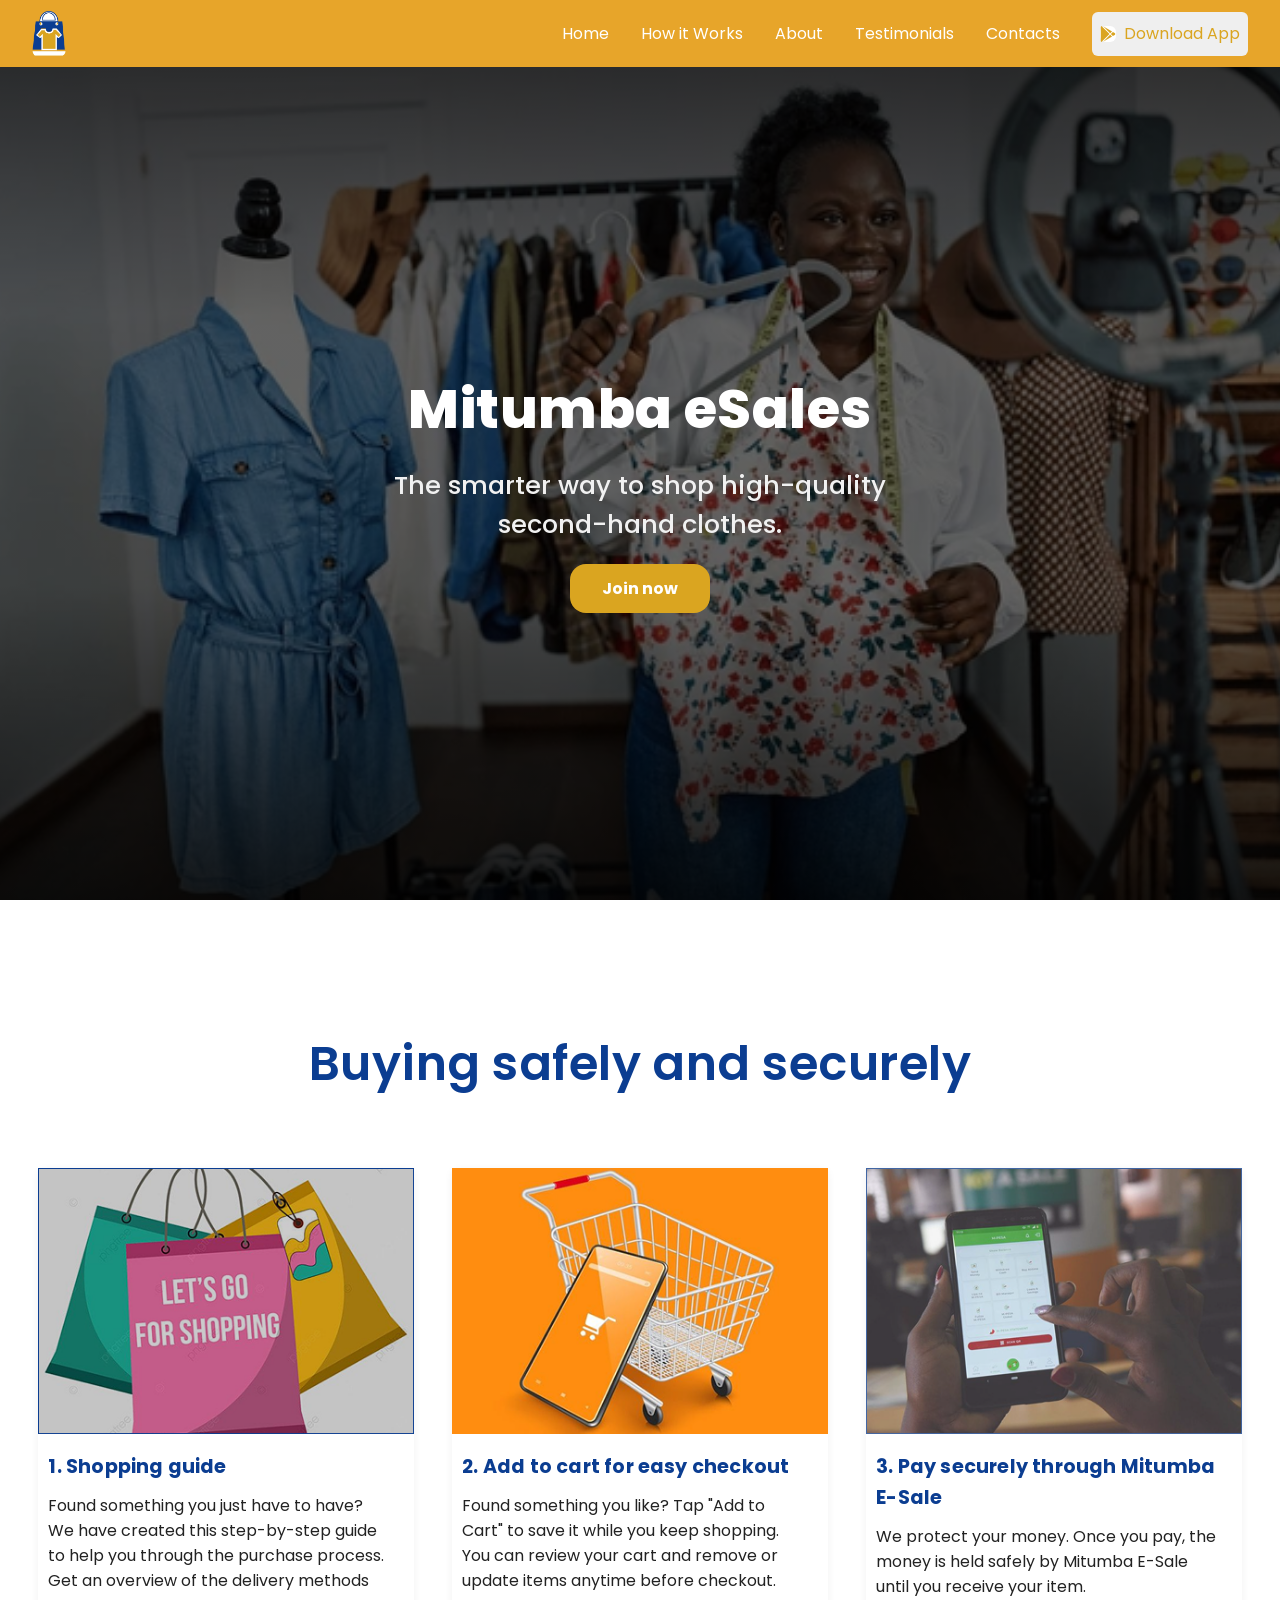
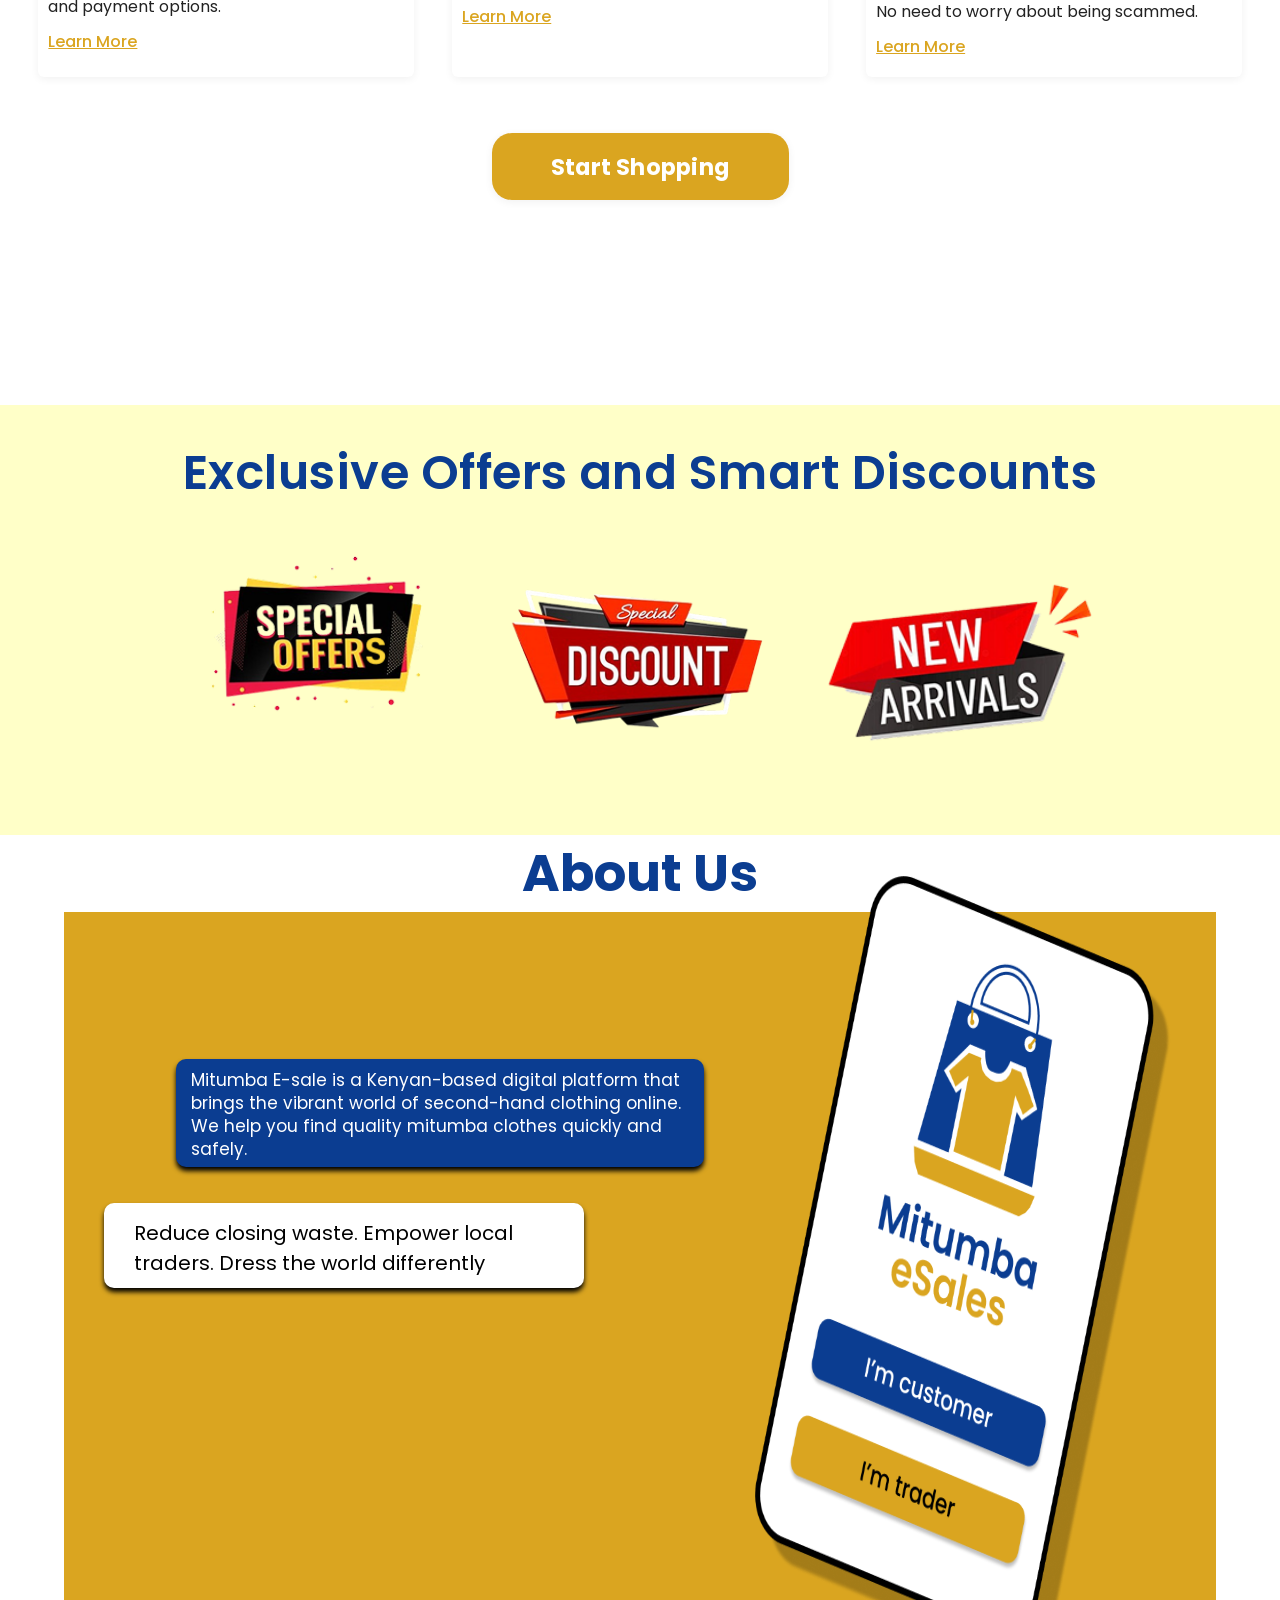
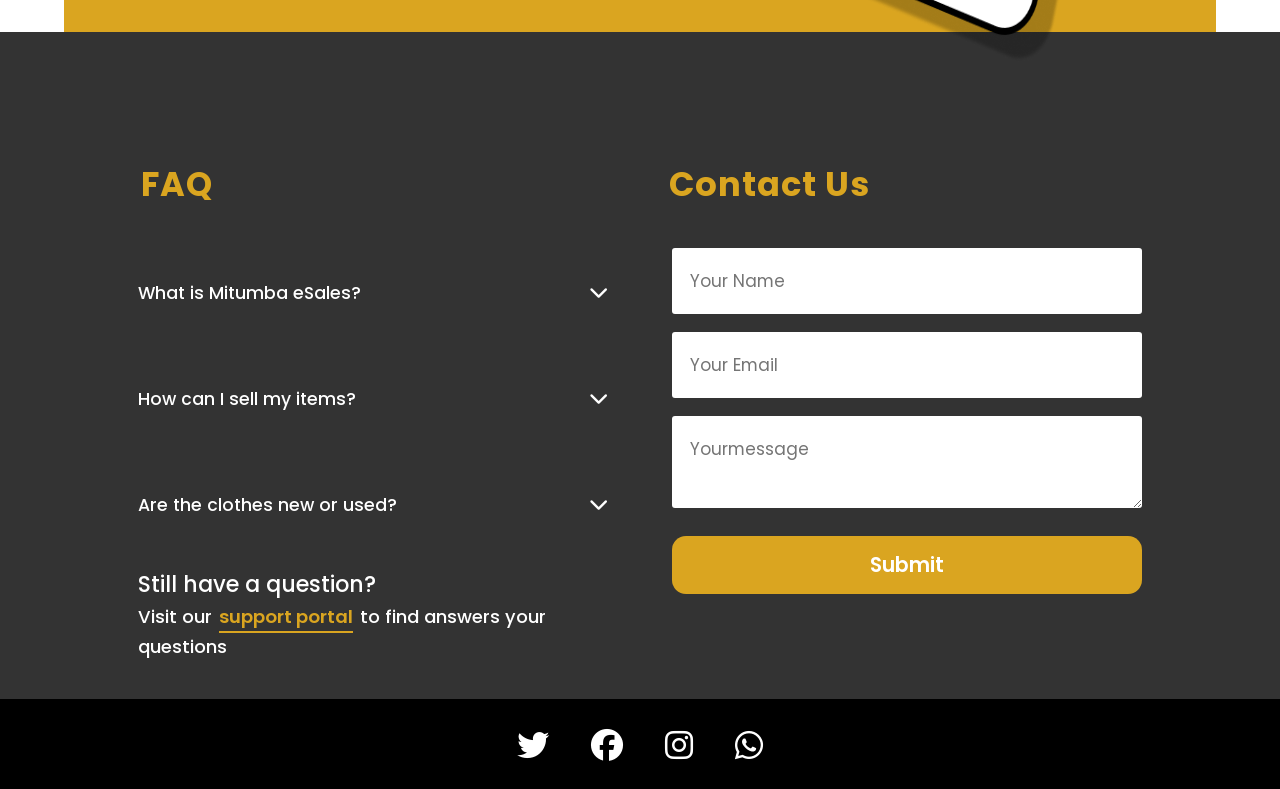
==== commit 6452b92f: "all chenges" ====
--- a/index.html
+++ b/index.html
@@ -1,51 +1,43 @@
-
 <!DOCTYPE html>
 <html lang="en">
+
 <head>
-  <meta charset="UTF-8" />
-  <meta name="viewport" content="width=device-width, initial-scale=1.0" />
-  <title>Mitumba eSales</title>
+  <meta charset="UTF-8">
+  <title>Buying safely and securely</title>
+  <meta name="viewport" content="width=device-width, initial-scale=1.0">
+  <link href="https://fonts.googleapis.com/css2?family=Poppins:wght@400;700&display=swap" rel="stylesheet">
+  <link rel="stylesheet" href="style.css">
+  <link rel="stylesheet" href="https://cdnjs.cloudflare.com/ajax/libs/font-awesome/6.7.2/css/all.min.css"
+    integrity="sha512-Evv84Mr4kqVGRNSgIGL/F/aIDqQb7xQ2vcrdIwxfjThSH8CSR7PBEakCr51Ck+w+/U6swU2Im1vVX0SVk9ABhg=="
+    crossorigin="anonymous" referrerpolicy="no-referrer" />
+</head>
 
-
-  <link rel="preconnect" href="https://fonts.googleapis.com">
-  <link rel="preconnect" href="https://fonts.gstatic.com" crossorigin>
-  <link href="https://fonts.googleapis.com/css2?family=Poppins:wght@400;600;800&display=swap" rel="stylesheet">
-  <link href="https://cdnjs.cloudflare.com/ajax/libs/font-awesome/6.5.0/css/all.min.css" rel="stylesheet">
-
-  
-  <link rel="stylesheet" href="style.css" />
-</head>
 <body>
-    <!-- Landing Page -->
-<nav class="navbar">
+  <nav class="navbar">
     <div class="nav-center">
-        <div class="nav-header">
-            <a href="index.html">
-                <img src="image/logo.png" alt="Mitumba Logo" class="logo"/>
-            </a>
-            <button class="hamburger" id="nav-toggle" aria-label="Toggle navigation">
-                <span class="hamburger-bars">
-                    <span></span>
-                    <span></span>
-                    <span></span>
-                </span>
-                <i class="fa-solid fa-times hamburger-close" style="display: none;"></i>
-            </button>
-            <ul class="links" id="nav-links">
-                <li><a href="index.html">Home</a></li>
-                <li><a href="services.html">Categories</a></li>
-                <li><a href="how_it_works.html">About</a></li>
-                <li><a href="aboutUs.html">Testimonials</a></li>
-                <li><a href="faq.html">Contacts</a></li>
-                <li><button><i class="fa-brands fa-google-play"></i>Download App</button></li>
-            </ul>
-        
-        </div>
+      <div class="nav-header">
+        <a href="index.html">
+          <img src="image/logo.png" alt="Mitumba Logo" class="logo" />
+        </a>
+        <button class="hamburger" id="nav-toggle" aria-label="Toggle navigation">
+          <span class="hamburger-bars">
+            <span></span>
+            <span></span>
+            <span></span>
+          </span>
+          <i class="fa-solid fa-times hamburger-close" style="display: none;"></i>
+        </button>
+        <ul class="links" id="nav-links">
+          <li><a href="index.html">Home</a></li>
+          <li><a href="#container">How it Works</a></li>
+          <li><a href="index.html">About</a></li>
+          <li><a href="aboutUs.html">Testimonials</a></li>
+          <li><a href="#contact">Contacts</a></li>
+          <li><button><i class="fa-brands fa-google-play"></i>Download App</button></li>
+        </ul>
+      </div>
     </div>
-</nav>
-
-
-  
+  </nav>
   <section class="hero" id="hero">
     <div class="overlay"></div>
     <div class="hero-content">
@@ -54,7 +46,6 @@
       <a href="#" id="joinBtn" class="btn">Join now</a>
     </div>
   </section>
-
   <div id="joinModal" class="modal">
     <div class="modal-box">
       <button class="close-modal" aria-label="Close">&times;</button>
@@ -64,20 +55,115 @@
     </div>
   </div>
 
-  <!-- Testimonials -->
-       <div class="page-border">
-        <div class="testimonials-section">
-            <h1 class="testimonials-title">Testimonials</h1>
-            <div class="testimonial-bg">
-                <div class="testimonial-carousel">
-                    <button class="arrow left-arrow" id="prevTestimonial">&#10094;</button>
-                    <div class="testimonial-card" id="testimonialCard"></div>
-                    <button class="arrow right-arrow" id="nextTestimonial">&#10095;</button>
-                </div>
-            </div>
+  <!-- Buyer's Safety -->
+  <div class="container" id="container">
+    <h1>Buying safely and securely</h1>
+    <div class="steps-row">
+      <div class="step-card">
+        <img class="step-image" src="Images/letsshop.png" alt="Shopping Bags: Let's Go For Shopping" />
+        <div class="step-content">
+          <div class="step-title">1. Shopping guide</div>
+          <div class="step-desc">
+            Found something you just have to have? We have created this step-by-step guide to help you through the
+            purchase process. Get an overview of the delivery methods and payment options.
+          </div>
+          <button class="learn-more" data-step="1">Learn More</button>
+        </div>
+      </div>
+      <div class="step-card">
+        <img class="step-image" src="Images/addtocart.png" alt="Add to Cart for easy checkout"
+          style="background: #daa520;" />
+        <div class="step-content">
+          <div class="step-title">2. Add to cart for easy checkout</div>
+          <div class="step-desc">
+            Found something you like? Tap "Add to Cart" to save it while you keep shopping. You can review your cart and
+            remove or update items anytime before checkout.
+          </div>
+          <button class="learn-more" data-step="2">Learn More</button>
+        </div>
+      </div>
+      <div class="step-card">
+        <img class="step-image" src="Images/paymnent.png" alt="Pay securely through E-Sale" />
+        <div class="step-content">
+          <div class="step-title">3. Pay securely through Mitumba E-Sale</div>
+          <div class="step-desc">
+            We protect your money. Once you pay, the money is held safely by Mitumba E-Sale until you receive your
+            item.<br>No need to worry about being scammed.
+          </div>
+          <button class="learn-more" data-step="3">Learn More</button>
+        </div>
+      </div>
+    </div>
+    <div class="center-btn-row">
+      <button class="start-btn" id="startShopping">Start Shopping</button>
+    </div>
+  </div>
+  <!-- Offers -->
+  <section class="offers-section">
+    <h2 class="offers-title">Exclusive Offers and Smart Discounts</h2>
+    <div class="offers-row">
+      <img class="offer-img" src="Images/offers.png" alt="Special Offers">
+      <img class="offer-img" id="discount" src="Images/discount.png" alt="Special Discount">
+      <img class="offer-img" src="Images/arrivals.png" alt="New Arrivals">
+    </div>
+  </section>
+  <!-- About Us -->
+   <div class="about-us">
+   <h2 class="us">About Us</h2>
+   <div class="content">
+     <p id="originated" class="originated">Mitumba E-sale is a Kenyan-based digital platform that brings the vibrant world of second-hand clothing online. We help you find quality mitumba clothes quickly and safely.</p>
+     <p id="our-aim" class="our-aim">Reduce closing waste. Empower local traders. Dress the world differently</p>
+     <img src="images/image.png" id="phone">
+     </div>
+   </div>
 
+  <!-- Footer -->
+  <section class="footer-container">
+    <div class="faq">
+      <h1>FAQ</h1>
+        <div class="faq-item">
+          <p class="faq-question">What is Mitumba eSales? <span class="faq-toggle"><i
+                class="fas fa-chevron-down"></i></span></p>
+          <div class="faq-answer">
+            <p>Mitumba eSales is an online platform for buying and selling new or used clothes.</p>
+          </div>
         </div>
+        <div class="faq-item">
+          <p class="faq-question">How can I sell my items? <span class="faq-toggle"><i
+                class="fas fa-chevron-down"></i></span></p>
+          <div class="faq-answer">
+            <p>Create an account, list your items, and connect with buyers easily on our platform.</p>
+          </div>
+        </div>
+        <div class="faq-item">
+          <p class="faq-question">Are the clothes new or used? <span class="faq-toggle"><i
+                class="fas fa-chevron-down"></i></span></p>
+          <div class="faq-answer">
+            <p>Both new and used clothes are available. Each listing specifies the condition of the item.</p>
+          </div>
+        </div>
+        <small>
+          <p id="still-question">Still have a question?</p>
+          <small>Visit our <a href="" id="faq-link">support portal</a> to find answers your questions</small>
+        </small>
     </div>
+    <div class="contact" id="contact">
+      <h1>Contact Us</h1>
+      <form action="">
+        <input type="text" placeholder="Your Name" required>
+        <input type="email" placeholder="Your Email" required>
+        <textarea placeholder="Yourmessage" required></textarea>
+        <button type="submit">Submit</button>
+      </form>
+    </div>
+  </section>
+  <footer>
+    <i class="fa-brands fa-twitter"></i>
+    <i class="fa-brands fa-facebook"></i>
+    <i class="fa-brands fa-instagram"></i>
+    <i class="fa-brands fa-whatsapp"></i>
+  </footer>
   <script src="script.js"></script>
 </body>
+
 </html>
--- a/style.css
+++ b/style.css
@@ -1,544 +1,711 @@
 :root {
-    --primary-color: #f4a621;
-    --secondary-color: #fff;
-    --accent-color: #2241a6;
-    --arrow-size: 56px;
-    --testimonial-width: 600px;
-    --testimonial-max-width: 90vw;
-    --testimonial-bg-opacity: 0.82;
-    --green: #228B22;
-    --gold: #E7A52A;
-    --blue: #003D99;
-    --white: #ffffff;
-}
-
-
-html,
+  --main-blue: #0b3d91;
+  --gold: #daa520;
+  --font-main: 'Poppins';
+  --card-title-size: 1.2rem;
+  --card-p-size: 1rem;
+  --card-max-width: 550px;
+  --card-gap: 2.2vw;
+  --content-side-gap: 2.7vw;
+  --btn-radius: 20px;
+  --btn-height: 67px;
+  --shadow: 0 2px 8px rgba(0, 0, 0, 0.06);
+  --green: #228B22;
+  --blue: #0b3d91;
+  --white: #ffffff;
+}
+
+.hero-content h1 {
+  color: white;
+}
+
+
 body {
-
+  background: #fff;
+
+  margin: 0;
+  padding: 0;
+
+  font-family: 'Poppins';
+
+  color: var(--white);
+  /* width: 100%; */
+
+}
+
+
+* {
+  margin: 0;
+  padding: 0;
+  box-sizing: border-box;
+}
+
+
+.navbar {
+  position: fixed;
+  top: 0;
+  left: 0;
+  width: 100%;
+  background: #daa520;
+  z-index: 10;
+}
+
+.logo {
+  height: 5vh;
+  width: auto;
+  display: block;
+}
+
+.nav-center {
+  margin: 0 auto;
+  padding: 0.7rem 2rem;
+}
+
+.nav-header {
+  display: flex;
+  align-items: center;
+  justify-content: space-between;
+}
+
+.links {
+  display: flex;
+  justify-content: left;
+  align-items: center;
+  gap: 0.1px;
+  list-style: none;
+  margin-left: 40vw;
+  padding: 0;
+}
+
+.links li {
+  margin-left: 2em;
+}
+
+.links li a {
+  text-decoration: none;
+  color: #fff;
+  font-size: 20px;
+  transition: color 0.2s, background 0.2s;
+  border-radius: 4px;
+}
+
+button {
+
+  display: flex;
+  align-items: center;
+  gap: 0.5rem;
+  color: var(--gold);
+  font-size: 20px;
+  border-radius: 6px;
+  border: #E7A52A;
+  padding: 0.6rem 0.5rem;
+  font-family: 'Poppins', sans-serif;
+}
+
+.fa-google-play {
+  background: var(--white);
+  color: var(--gold);
+  border-radius: 6px;
+  display: flex;
+  align-items: center;
+  gap: 0.4rem;
+  text-decoration: none;
+  white-space: nowrap;
+
+}
+
+.links li a:hover {
+  color: var(--blue);
+  background: var(--blue);
+}
+
+.hamburger {
+  display: none;
+  flex-direction: column;
+  cursor: pointer;
+  background: none;
+  border: none;
+  z-index: 20;
+  padding: 0.5rem;
+}
+
+.hamburger-bars {
+  display: flex;
+  flex-direction: column;
+}
+
+.hamburger-bars span {
+  height: 2px;
+  width: 20px;
+  background: var(--blue);
+  margin: 3px;
+  border-radius: 2px;
+  transition: 0.3s;
+}
+
+.hamburger-close {
+  color: var(--blue);
+  font-size: 1.5rem;
+}
+
+.hero {
+  height: 100vh;
+  position: relative;
+  background:
+    linear-gradient(180deg, rgba(0, 0, 0, .85) 0%, rgba(0, 0, 0, .6) 35%, rgba(0, 0, 0, .6) 65%, rgba(0, 0, 0, .9) 100%),
+    url("image/image.webp") center/cover no-repeat;
+  display: flex;
+  justify-content: center;
+  align-items: center;
+  text-align: center;
+}
+
+.hero-content {
+  max-width: 800px;
+  padding: 2rem;
+}
+
+.hero-content h1 {
+  font-size: 3.4rem;
+  font-weight: 800;
+  margin-bottom: 1rem;
+}
+
+.hero-content p {
+  font-size: 1.6rem;
+  font-weight: 500;
+  margin-bottom: 2rem;
+  color: #f1f1f1;
+}
+
+.btn {
+  padding: 0.8rem 2rem;
+  border-radius: 1em;
+  background: var(--gold);
+  color: var(--white);
+  font-weight: 700;
+  text-decoration: none;
+  transition: transform 0.25s;
+}
+
+.btn:hover {
+  transform: scale(1.06);
+}
+
+.modal {
+  position: fixed;
+  inset: 0;
+  background: rgba(0, 0, 0, 0.6);
+  display: flex;
+  align-items: center;
+  justify-content: center;
+  visibility: hidden;
+  opacity: 0;
+  transition: opacity 0.3s;
+  z-index: 9999;
+}
+
+.modal.show {
+  visibility: visible;
+  opacity: 1;
+}
+
+.modal-box {
+  background: var(--white);
+  color: var(--blue);
+  padding: 2rem;
+  max-width: 400px;
+  width: 90%;
+  border-radius: 10px;
+  text-align: center;
+  position: relative;
+}
+
+.close-modal {
+  position: absolute;
+  top: rem;
+  left: 19rem;
+  bottom: 7.2em;
+  border: none;
+  background: none;
+  font-size: 1.2rem;
+  font-weight: bold;
+  color: var(--green);
+  cursor: pointer;
+
+}
+
+
+
+@media (width: 768px) {
+
+  .nav-center {
+    padding: 0.5rem 1rem;
+  }
+
+  .logo {
+    margin-left: 2.1em;
+  }
+
+  .hamburger {
+    display: flex;
+    padding-left: 3em;
+  }
+
+  .links {
+    position: absolute;
+    top: 100%;
+    left: 0;
+    background: var(--gold);
+    flex-direction: column;
+    gap: 0;
+    max-height: 0;
+    overflow: hidden;
+    width: 100%;
+    box-shadow: 0 2px 4px var(--blue);
+    transition: max-height 0.3s ease;
     margin: 0;
-    padding: 0;
-    box-sizing: border-box;
-    background: #fff;
+  }
+
+  .links.open {
+    margin: 0;
+    width: 100vw;
+    max-height: 360px;
+    padding: 0.5rem 0.9rem 0.5rem 0;
+  }
+
+  .links li {
+    width: 100%;
+    justify-content: flex-start;
+    padding: 0.8rem 2rem;
+  }
+
+  button {
+    width: auto;
+    ;
+    display: flex;
+    align-items: center;
+    gap: 0.5rem;
+    color: var(--gold);
+    font-size: 14px;
+    border-radius: 6px;
+    border: #E7A52A;
+    padding: 0.3rem 0.8rem;
     font-family: 'Poppins', sans-serif;
+  }
+
+  .nav-header {
+    .nav-header {
+      flex-wrap: wrap;
+      justify-content: space-between;
+      align-items: center;
+      padding: 0 1rem;
+      gap: 1rem;
+    }
+  }
+
+  .hero-content h1 {
+    font-size: 2.5rem;
+  }
+
+  .hero-content p {
+    font-size: 1.2rem;
+  }
+
+  .hamburger-close {
+    padding-left: 1rem;
+  }
+
+  .logo {
+    padding-left: 2.7em;
+    margin-left: 0;
+
+  }
+}
+
+@media (width:1024px) and (height:1366px) {
+  .close-modal {
+    left: 14em;
+    font-size: large;
+    bottom: 8em;
+  }
+
+  .hamburger-bars {
+    padding-right: 28rem;
+  }
+
+  .nav-center {
+    padding: 0.5rem 1rem;
+  }
+
+  .logo {
+    margin-left: 1.2em;
+  }
+
+  .hamburger {
+    display: flex;
+  }
+
+  .links {
+    position: absolute;
     font-size: 16px;
-    color: #222;
-
-}
-
-
-* {
+    top: 100%;
+    left: 0;
+    background: var(--gold);
+    flex-direction: column;
+    gap: 0;
+    max-height: 0;
+    overflow: hidden;
+    width: 100%;
+    box-shadow: 0 2px 4px var(--blue);
+    transition: max-height 0.3s ease;
     margin: 0;
-    padding: 0;
-    /* box-sizing: border-box; */
-}
-
-body {
+  }
+
+  .links.open {
+    margin: 0;
+    width: 100vw;
+    max-height: 360px;
+    padding: 0.5rem 0.9rem 0.5rem 0;
+  }
+
+  .links li {
+    width: 100%;
+    justify-content: flex-start;
+    padding: 0.8rem 2rem;
+    font-size: 16px;
+  }
+
+  button {
+
+    display: flex;
+    align-items: center;
+    gap: 0.5rem;
+    color: var(--gold);
+    font-size: 20px;
+    border-radius: 6px;
+    border: #E7A52A;
+    padding: 0.3rem 0.5rem;
     font-family: 'Poppins', sans-serif;
-    /* background: #000; */
-    color: var(--white);
-    width: 100%;
-    /* overflow-x: hidden; */
-}
-
-/* Testimonial */
-.page-border {
-    border: 2px solid #b49c6c;
-    min-height: 100vh;
-    box-sizing: border-box;
-}
-
-*,
-*::before,
-*::after {
-    box-sizing: inherit;
-}
-
-.testimonials-section,
-.testimonial-bg {
-    height: 100vh;
-    min-height: 100vh;
-    max-height: 100vh;
-    box-sizing: border-box;
-    overflow: hidden;
-}
-
-.testimonials-section {
-    width: 100%;
-    background: #fff;
-    padding-bottom: 0;
-}
-
-.testimonials-title {
-    text-align: center;
+  }
+
+  .nav-header {
+    flex-direction: row;
+    gap: 20em;
+  }
+
+  .hero-content h1 {
     font-size: 2.5rem;
-    color: var(--accent-color);
-    margin-top: 48px;
-    margin-bottom: 12px;
-    font-weight: bold;
-    letter-spacing: 1px;
-    z-index: 10;
-    position: relative;
-}
-
-.testimonial-bg {
-    position: relative;
-    width: 100%;
-    display: flex;
-    flex-direction: column;
-    align-items: center;
-    justify-content: flex-start;
-    margin: auto;
-    background-image: url(images_testimonials/beautiful-adult-woman-happy-shopping.jpg);
-    background-size: cover;
-    background-position: center;
-    background-repeat: no-repeat;
-}
-
-.testimonial-bg::before {
-    content: "";
-    position: absolute;
+  }
+
+  .hero-content p {
+    font-size: 1.2rem;
+  }
+
+  .hamburger-close {
+    padding-right: 16.2em;
+  }
+
+  .logo {
+    padding-left: 1rem;
+  }
+}
+
+
+@media (width: 1024px) {
+  .navbar {
+    position: fixed;
     top: 0;
     left: 0;
-    right: 0;
-    bottom: 0;
-    width: 100%;
-    height: 100%;
-    z-index: 1;
-    pointer-events: none;
-}
-
-
-.testimonial-carousel {
-    position: absolute;
-    left: 50%;
-    top: 57%;
-    transform: translate(-50%, -50%);
-    width: 100%;
-    display: flex;
-    align-items: center;
-    justify-content: center;
-    z-index: 2;
-    box-sizing: border-box;
-    pointer-events: none;
-}
-
-
-.testimonial-card {
-    background: var(--primary-color);
-    border-radius: 16px;
-    width: auto;
-    max-width: 600px;
-    padding: 24px 32px;
-    margin: 0 16px;
-    display: flex;
-    flex-direction: column;
-    justify-content: center;
-    align-items: center;
-    transition: box-shadow 0.3s, max-width 0.3s, padding 0.3s, font-size 0.3s;
-    box-shadow: 0 6px 24px rgba(44, 44, 44, 0.13);
-    overflow: visible;
-    pointer-events: auto;
-    min-width: 220px;
-    /* max-height: 600px; */
-    font-size: 1.30rem;
-}
-
-
-.testimonial-content {
-    background: transparent;
-    border: 1.5px solid #fff7;
-    border-radius: 10px;
-    padding: 18px 14px 12px 14px;
-    color: var(--secondary-color);
-    font-size: 1.08em;
-    box-sizing: border-box;
-    text-align: left;
-    font-weight: 500;
-    position: relative;
-    width: 100%;
-    min-width: 0;
-    line-height: 1.5;
-    overflow: visible;
-}
-
-.testimonial-content .quote {
-    font-size: 1.3em;
-    font-weight: bold;
-    color: var(--secondary-color);
-    margin-right: 8px;
-    vertical-align: sub;
-}
-
-.testimonial-content .quote:last-child {
-    float: right;
-    margin-left: 8px;
-    margin-right: 0;
-}
-
-.testimonial-author {
-    margin-top: 8px;
-    font-size: 0.97em;
-    color: #fff;
-    text-align: right;
-    font-weight: 400;
-    letter-spacing: 0.3px;
-}
-
-
-.arrow {
-    background: none;
-    border: none;
-    color: var(--primary-color);
-    font-size: var(--arrow-size);
-    cursor: pointer;
-    padding: 0 10px;
-    transition: color 0.2s, transform 0.2s;
-    z-index: 5;
-    user-select: none;
-    display: flex;
-    align-items: center;
-    height: auto;
-    pointer-events: auto;
-}
-
-.arrow:active {
-    color: #d48c13;
-    transform: scale(1.1);
-}
-
-.left-arrow {
-    margin-right: 10px;
-}
-
-
-@media (max-width: 1280px) {
-    .testimonial-card {
-        max-width: 630px;
-        font-size: 1.00rem;
-    }
-
-    .testimonials-title {
-        font-size: 2.5rem;
-    }
-
-    .testimonial-carousel {
-        top: 59%;
-        /* gap: 70px; */
-    }
-}
-
-@media (max-width: 1280px) and (height: 800px) {
-    .testimonial-card {
-        max-width: 500px;
-        font-size: 1.20rem;
-    }
-
-    .testimonials-title {
-        font-size: 2.5rem;
-    }
-
-    .testimonial-carousel {
-        top: 59%;
-        gap: 70px;
-    }
-}
-
-@media (width: 1024px) and (height:600px) {
-    .testimonial-card {
-        max-width: 430px;
-        font-size: 1.00rem;
-    }
-
-    .testimonials-title {
-        font-size: 2.5rem;
-    }
-
-    .testimonial-carousel {
-        top: 59%;
-        gap: 70px;
-    }
-
-    .testimonial-content {
-        padding: 14px 10px 10px 10px;
-    }
-}
-
-@media (width: 1024px) and (height:1366px) {
-    .testimonials-title {
-        font-size: 4.25rem;
-    }
-
-    .testimonial-card {
-        max-width: 600px;
-        padding: 16px 3vw;
-        font-size: 1.70rem;
-    }
-
-    .testimonial-content {
-        padding: 14px 10px 10px 10px;
-    }
-
-    .testimonial-carousel {
-        top: 55%;
-    }
-}
-
-@media (max-width: 912px) {
-    .testimonial-card {
-        max-width: 600px;
-        font-size: 1.80rem;
-    }
-
-    .testimonial-carousel {
-        top: 60%;
-    }
-
-    .testimonials-title {
-        font-size: 4.5rem;
-    }
-}
-
-@media (max-width: 853px) {
-    .testimonial-card {
-        max-width: 510px;
-        font-size: 1.50rem;
-    }
-
-    .testimonials-title {
-        font-size: 3.75rem;
-    }
-}
-
-@media (max-width: 820px) {
-    .testimonial-card {
-        max-width: 450px;
-        font-size: 1.00rem;
-    }
-
-    .testimonial-carousel {
-        top: 58.5%;
-    }
-
-    .testimonials-title {
-        font-size: 2.5rem;
-    }
-}
-
-@media (width: 768px) {
-    .testimonials-title {
-        font-size: 3.25rem;
-        margin-top: 20px;
-    }
-
-    .testimonial-card {
-        max-width: 400px;
-        padding: 10px 1vw;
-        font-size: 1.30rem;
-    }
-
-    .testimonial-content {
-        padding: 8px 7px 7px 7px;
-    }
-
-    .testimonial-carousel {
-        top: 60%;
-        gap: 50px;
-    }
-
-    /* .arrow left-arrow{}
-    .arrow right-arrow{} */
-}
-
-@media (max-width: 540px) {
-    .testimonial-card {
-        max-width: 64vw;
-        padding: 8px 2vw;
-        font-size: 0.90rem;
-    }
-
-    .arrow {
-        font-size: 28px;
-    }
-
-    .testimonial-content {
-        font-size: 1.20em;
-    }
-
-    .testimonial-carousel {
-        top: 56%;
-    }
-
-    .testimonials-title {
-        font-size: 2.25rem;
-    }
-}
-
-@media (max-width: 430px) {
-    .testimonials-title {
-        font-size: 2.25rem;
-    }
-
-    .testimonial-card {
-        max-width: 96vw;
-        padding: 5px 1vw;
-        font-size: 1.10rem;
-    }
-
-    .arrow {
-        font-size: 24px;
-    }
-
-    .testimonial-content {
-        font-size: 1.10em;
-    }
-
-    .testimonial-carousel {
-        top: 53%;
-    }
-}
-
-@media (max-width: 414px) {
-    .testimonial-card {
-        max-width: 98vw;
-        font-size: 1.10em;
-    }
-
-    .testimonial-carousel {
-        top: 59%;
-    }
-
-    .testimonial-content {
-        font-size: 1.10em;
-    }
-
-    .testimonials-title {
-        font-size: 2.75rem;
-    }
-}
-
-@media (max-width: 412px) {
-    .testimonial-card {
-        max-width: 99vw;
-        font-size: 0.97em;
-    }
-
-    .testimonial-content {
-        font-size: 1.20em;
-    }
-
-    .testimonial-carousel {
-        top: 53%;
-    }
-
-    .testimonials-title {
-        font-size: 2.425rem;
-    }
-}
-
-@media (max-width: 390px) {
-    .testimonial-card {
-        max-width: 98vw;
-    }
-
-    .testimonial-carousel {
-        top: 59%;
-    }
-}
-
-@media (max-width: 375px) {
-    .testimonials-title {
-        font-size: 2.75rem;
-    }
-
-    .testimonial-card {
-        max-width: 99vw;
-        font-size: 0.91rem;
-    }
-
-    .testimonial-content {
-        font-size: 1.10em;
-    }
-
-    .testimonial-carousel {
-        top: 59%;
-    }
-}
-
-@media (max-width: 360px) {
-    .testimonial-card {
-        max-width: 99vw;
-    }
-}
-
-@media (max-width: 344px) {
-    .testimonial-card {
-        max-width: 110vw;
-    }
-
-    .testimonial-carousel {
-        top: 55%;
-    }
-}
-
-
-.testimonial-card,
-.testimonial-content {
-    overflow-y: visible !important;
-    max-height: none !important;
-    min-height: unset !important;
-}
-
-/* Landing Page */
-.navbar {
-    /* position: fixed;
-    top: 0;
-    left: 0; */
     width: 100%;
     background: #E7A52A;
     z-index: 10;
-}
-
-.logo {
-    height: 5vh;
+  }
+
+  .logo {
+    height: 6vh;
     width: auto;
     display: block;
-}
-
-.nav-center {
+  }
+
+  .nav-center {
     margin: 0 auto;
     padding: 0.7rem 2rem;
-}
-
-.nav-header {
+  }
+
+  .nav-header {
     display: flex;
     align-items: center;
     justify-content: space-between;
-}
-
-.links {
+  }
+
+  .links {
     display: flex;
     justify-content: left;
     align-items: center;
     gap: 0.1px;
     list-style: none;
-    margin-left: 40vw;
+    margin-left: 10vw;
     padding: 0;
-}
-
-.links li {
+  }
+
+  .links li {
     margin-left: 2em;
-}
-
-.links li a {
+  }
+
+  .links li a {
+    text-decoration: none;
+    color: #fff;
+    font-size: 16px;
+    transition: color 0.2s, background 0.2s;
+    border-radius: 4px;
+  }
+
+  button {
+
+    display: flex;
+    align-items: center;
+    gap: 0.5rem;
+    color: var(--gold);
+    font-size: 16px;
+    border-radius: 6px;
+    border: #E7A52A;
+    padding: 0.6rem 0.5rem;
+    font-family: 'Poppins', sans-serif;
+  }
+
+  .fa-google-play {
+    background: var(--white);
+    color: var(--gold);
+    border-radius: 6px;
+    display: flex;
+    align-items: center;
+    gap: 0.4rem;
+    text-decoration: none;
+    white-space: nowrap;
+
+  }
+
+  .links li a:hover {
+    color: var(--blue);
+    background: var(--blue);
+  }
+
+
+}
+
+@media (width:1280px) {
+  .close-modal {
+    bottom: 8em;
+    font-size: large;
+  }
+
+  .navbar {
+    position: fixed;
+    top: 0;
+    left: 0;
+    width: 100%;
+    background: #E7A52A;
+    z-index: 10;
+  }
+
+  .logo {
+    height: 5vh;
+    width: auto;
+    display: block;
+  }
+
+  .nav-center {
+    margin: 0 auto;
+    padding: 0.7rem 2rem;
+  }
+
+  .nav-header {
+    display: flex;
+    align-items: center;
+    justify-content: space-between;
+  }
+
+  .links {
+    display: flex;
+    justify-content: left;
+    align-items: center;
+    gap: 0.1px;
+    list-style: none;
+    margin-left: 10vw;
+    padding: 0;
+  }
+
+  .links li {
+    margin-left: 2em;
+  }
+
+  .links li a {
+    text-decoration: none;
+    color: #fff;
+    font-size: 16px;
+    transition: color 0.2s, background 0.2s;
+    border-radius: 4px;
+  }
+
+  button {
+
+    display: flex;
+    align-items: center;
+    gap: 0.5rem;
+    color: var(--gold);
+    font-size: 16px;
+    border-radius: 6px;
+    border: #E7A52A;
+    padding: 0.6rem 0.5rem;
+    font-family: 'Poppins', sans-serif;
+  }
+
+  .fa-google-play {
+    background: var(--white);
+    color: var(--gold);
+    border-radius: 6px;
+    display: flex;
+    align-items: center;
+    gap: 0.4rem;
+    text-decoration: none;
+    white-space: nowrap;
+
+  }
+
+  .links li a:hover {
+    color: var(--blue);
+    background: var(--blue);
+  }
+
+}
+
+
+@media (width:375px) {
+  .close-modal {
+    left: 14em;
+    font-size: large;
+    bottom: 8em;
+  }
+
+  .hamburger-bars {
+    padding-right: 20rem;
+  }
+
+  .nav-center {
+    padding: 0.5rem 1rem;
+  }
+
+  .logo {
+    height: 4vh;
+  }
+
+  .hamburger {
+    display: flex;
+  }
+
+  .links {
+    position: absolute;
+    top: 100%;
+    left: 0;
+    background: var(--gold);
+    flex-direction: column;
+    gap: 0;
+    max-height: 0;
+    overflow: hidden;
+    width: 100%;
+    box-shadow: 0 4px 8px var(--blue);
+    transition: max-height 0.3s ease;
+    margin: 0;
+  }
+
+  .links.open {
+    max-height: 350px;
+    padding: 0.5rem 5rem 0.5rem 0;
+  }
+
+  .links li {
+    width: 100%;
+    justify-content: flex-start;
+    padding: 0.8rem 2rem;
+  }
+
+  button {
+
+    display: flex;
+    align-items: center;
+    gap: 0.5rem;
+    color: var(--gold);
+    font-size: 0px;
+    border-radius: 6px;
+    border: #E7A52A;
+    padding: 0.3rem 0.5rem;
+    font-family: 'Poppins', sans-serif;
+  }
+
+  .nav-header {
+    flex-direction: row;
+  }
+
+  .hamburger-close {
+    padding-right: 20rem;
+  }
+
+  .logo {
+    padding-left: 2.5rem;
+  }
+}
+
+@media (width:1440px) {
+  .navbar {
+    position: fixed;
+    top: 0;
+    left: 0;
+    width: 100%;
+    background: #E7A52A;
+    z-index: 10;
+  }
+
+  .logo {
+    height: 5vh;
+    width: auto;
+    display: block;
+  }
+
+  .nav-center {
+    margin: 0 auto;
+    padding: 0.7rem 2rem;
+  }
+
+  .nav-header {
+    display: flex;
+    align-items: center;
+    justify-content: space-between;
+  }
+
+  .links {
+    display: flex;
+    justify-content: left;
+    align-items: center;
+    gap: 0.1px;
+    list-style: none;
+    margin-left: 10vw;
+    padding: 0;
+  }
+
+  .links li {
+    margin-left: 2em;
+  }
+
+  .links li a {
     text-decoration: none;
     color: #fff;
     font-size: 20px;
     transition: color 0.2s, background 0.2s;
     border-radius: 4px;
-}
-
-button {
+  }
+
+  button {
 
     display: flex;
     align-items: center;
@@ -549,9 +716,9 @@
     border: #E7A52A;
     padding: 0.6rem 0.5rem;
     font-family: 'Poppins', sans-serif;
-}
-
-.fa-google-play {
+  }
+
+  .fa-google-play {
     background: var(--white);
     color: var(--gold);
     border-radius: 6px;
@@ -561,1686 +728,2921 @@
     text-decoration: none;
     white-space: nowrap;
 
-}
-
-.links li a:hover {
+  }
+
+  .links li a:hover {
     color: var(--blue);
     background: var(--blue);
-}
-
-.hamburger {
-    display: none;
+  }
+
+}
+
+
+
+
+@media (width:414px) {
+  .close-modal {
+    left: 15.3em;
+    font-size: large;
+    bottom: 8em;
+  }
+
+  .hamburger-bars {
+    padding-right: 13rem;
+  }
+
+  .nav-center {
+    padding: 0.5rem 1rem;
+  }
+
+  .logo {
+    height: 4vh;
+  }
+
+  .hamburger {
+    display: flex;
+  }
+
+  .links {
+    position: absolute;
+    top: 100%;
+    left: 0;
+    background: var(--gold);
     flex-direction: column;
-    cursor: pointer;
-    background: none;
-    border: none;
-    z-index: 20;
-    padding: 0.5rem;
-}
-
-.hamburger-bars {
-    display: flex;
+    gap: 0;
+    max-height: 0;
+    overflow: hidden;
+    width: 100%;
+    box-shadow: 0 2px 8px rgba(0, 0, 0, 0.08);
+    transition: max-height 0.3s ease;
+    margin: 0;
+  }
+
+  .links.open {
+    max-height: 350px;
+    padding: 0.5rem 5rem 0.5rem 0;
+  }
+
+  .links li {
+    width: 100%;
+    justify-content: flex-start;
+    padding: 0.8rem 2rem;
+  }
+
+  button {
+    width: 200px;
+    display: flex;
+    align-items: center;
+    gap: 0.5rem;
+    color: var(--gold);
+    font-size: 0px;
+    border-radius: 6px;
+    border: #E7A52A;
+    padding: 0.3rem 0.5rem;
+    font-family: 'Poppins', sans-serif;
+  }
+
+  .nav-header {
+    flex-direction: row;
+  }
+
+  .hamburger-close {
+    padding-right: 13rem;
+  }
+
+  .logo {
+    padding-left: 2.1em;
+  }
+}
+
+@media (width:390px) {
+  .close-modal {
+    left: 14em;
+    font-size: large;
+    bottom: 8em;
+  }
+
+  .hamburger-bars {
+    padding-right: 20rem;
+  }
+
+  .nav-center {
+    padding: 0.5rem 1rem;
+  }
+
+  .logo {
+    margin-left: 1em;
+  }
+
+  .hamburger {
+    display: flex;
+    /* padding-left: 50em; */
+  }
+
+  .links {
+    position: absolute;
+    top: 100%;
+    left: 0;
+    background: var(--gold);
     flex-direction: column;
-}
-
-.hamburger-bars span {
-    height: 2px;
-    width: 20px;
-    background: var(--blue);
-    margin: 3px;
-    border-radius: 2px;
-    transition: 0.3s;
-}
-
-.hamburger-close {
-    color: var(--blue);
-    font-size: 1.5rem;
-}
-
-.hero {
-    height: 100vh;
-    position: relative;
-    background:
-        linear-gradient(180deg, rgba(0, 0, 0, .85) 0%, rgba(0, 0, 0, .6) 35%, rgba(0, 0, 0, .6) 65%, rgba(0, 0, 0, .9) 100%),
-        url("image/image.webp") center/cover no-repeat;
-    display: flex;
+    gap: 0;
+    max-height: 0;
+    overflow: hidden;
+    width: 100%;
+    box-shadow: 0 2px 4px var(--blue);
+    transition: max-height 0.3s ease;
+    margin: 0;
+  }
+
+  .links.open {
+    margin: 0;
+    width: 100vw;
+    max-height: 360px;
+    padding: 0.5rem 0.9rem 0.5rem 0;
+  }
+
+  .links li {
+    width: 100%;
+    justify-content: flex-start;
+    padding: 0.8rem 2rem;
+  }
+
+  button {
+    width: 200px;
+    display: flex;
+    align-items: center;
+    gap: 0.5rem;
+    color: var(--gold);
+    font-size: 20px;
+    border-radius: 6px;
+    border: #E7A52A;
+    padding: 0.3rem 0.5rem;
+    font-family: 'Poppins', sans-serif;
+  }
+
+  .nav-header {
+    flex-direction: row;
+    gap: 20em;
+  }
+
+  .hero-content h1 {
+
+    font-size: 2.5rem;
+  }
+
+  .hero-content p {
+    font-size: 1.2rem;
+  }
+
+  .hamburger-close {
+    padding-right: 20rem;
+  }
+
+  .logo {
+    padding-left: 1.3rem;
+  }
+
+}
+
+@media (width:430px) {
+  .close-modal {
+    left: 16em;
+    font-size: large;
+    bottom: 8em;
+  }
+
+  .nav-center {
+    padding: 0.5rem 1rem;
+  }
+
+  .logo {
+    height: 4vh;
+  }
+
+  .hamburger {
+    padding-right: 15rem;
+    display: flex;
+  }
+
+  .links {
+    position: absolute;
+    top: 100%;
+    left: 0;
+    background: var(--gold);
+    flex-direction: column;
+    gap: 0;
+    max-height: 0;
+    overflow: hidden;
+    width: 100%;
+    box-shadow: 0 2px 8px rgba(0, 0, 0, 0.08);
+    transition: max-height 0.3s ease;
+    margin: 0;
+  }
+
+  .links.open {
+    max-height: 350px;
+    padding: 0.5rem 5rem 0.5rem 0;
+  }
+
+  .links li {
+    width: 100%;
+    justify-content: flex-start;
+    padding: 0.8rem 2rem;
+  }
+
+  button {
+    width: 200px;
+    display: flex;
+    align-items: center;
+    gap: 0.5rem;
+    color: var(--gold);
+    font-size: 0px;
+    border-radius: 6px;
+    border: #E7A52A;
+    padding: 0.3rem 0.5rem;
+    font-family: 'Poppins', sans-serif;
+  }
+
+  .nav-header {
+    flex-direction: row;
+  }
+
+  .hamburger-close {
+    padding-right: 1rem;
+  }
+
+  .logo {
+    padding-left: 2.1rem;
+  }
+
+}
+
+@media (width:412px) {
+  .close-modal {
+    left: 15em;
+    font-size: large;
+    bottom: 8em;
+  }
+
+  .hamburger-bars {
+    padding-right: 15rem;
+  }
+
+  .nav-center {
+    padding: 0.5rem 1rem;
+  }
+
+  .logo {
+    margin-left: 1.3em;
+  }
+
+  .hamburger {
+    display: flex;
+    /* padding-left: em; */
+  }
+
+  .links {
+    position: absolute;
+    top: 100%;
+    left: 0;
+    background: var(--gold);
+    flex-direction: column;
+    gap: 0;
+    max-height: 0;
+    overflow: hidden;
+    width: 100%;
+    box-shadow: 0 2px 4px var(--blue);
+    transition: max-height 0.3s ease;
+    margin: 0;
+  }
+
+  .links.open {
+    margin: 0;
+    width: 100vw;
+    max-height: 360px;
+    padding: 0.5rem 0.9rem 0.5rem 0;
+  }
+
+  .links li {
+    width: 100%;
+    justify-content: flex-start;
+    padding: 0.8rem 2rem;
+  }
+
+  button {
+    width: 200px;
+    display: flex;
+    align-items: center;
+    gap: 0.5rem;
+    color: var(--gold);
+    font-size: 20px;
+    border-radius: 6px;
+    border: #E7A52A;
+    padding: 0.3rem 0.5rem;
+    font-family: 'Poppins', sans-serif;
+  }
+
+  .nav-header {
+    flex-direction: row;
+    gap: 20em;
+  }
+
+  .hero-content h1 {
+    font-size: 2.5rem;
+  }
+
+  .hero-content p {
+    font-size: 1.2rem;
+  }
+
+  .hamburger-close {
+    padding-right: 15rem;
+  }
+
+  .logo {
+    padding-left: 1rem;
+  }
+
+}
+
+@media (width:360px) {
+
+  .close-modal {
+    left: 13em;
+    bottom: 8em;
+    font-size: large;
+  }
+
+  .hamburger-bars {
+    padding-right: 24rem;
+  }
+
+  .nav-center {
+    padding: 0.5rem 1rem;
+  }
+
+  .logo {
+    height: 4vh;
+  }
+
+  .hamburger {
+    display: flex;
+  }
+
+  .links {
+    position: absolute;
+    top: 100%;
+    left: 0;
+    background: var(--gold);
+    flex-direction: column;
+    gap: 0;
+    max-height: 0;
+    overflow: hidden;
+
+    box-shadow: 0 2px 4px var(--blue);
+
+    width: 100%;
+    transition: max-height 0.3s ease;
+    margin: 0;
+  }
+
+
+  .links.open {
+    max-height: 350px;
+    padding: 0.5rem 5rem 0.5rem 0;
+  }
+
+  .links li {
+    width: 100%;
+    justify-content: flex-start;
+    padding: 0.8rem 2rem;
+  }
+
+  button {
+    width: 200px;
+    display: flex;
+    align-items: center;
+    gap: 0.5rem;
+    color: var(--gold);
+    font-size: 0px;
+    border-radius: 6px;
+    border: #E7A52A;
+    padding: 0.3rem 0.5rem;
+    font-family: 'Poppins', sans-serif;
+  }
+
+  .nav-header {
+    flex-direction: row;
+  }
+
+  .hamburger-close {
+    padding-right: 24rem;
+  }
+
+  .logo {
+    padding-left: 2.5rem;
+    /* margin-left: 0.2rem; */
+  }
+
+}
+
+@media (width:820px) {
+
+  .nav-center {
+    padding: 0.5rem 1rem;
+  }
+
+  .logo {
+    margin-left: 1em;
+  }
+
+  .hamburger {
+    display: flex;
+    padding-left: 6em;
+  }
+
+  .links {
+    position: absolute;
+    top: 100%;
+    left: 0;
+    background: var(--gold);
+    flex-direction: column;
+    gap: 0;
+    max-height: 0;
+    overflow: hidden;
+    width: 100%;
+    box-shadow: 0 2px 4px var(--blue);
+    transition: max-height 0.3s ease;
+    margin: 0;
+  }
+
+  .links.open {
+    margin: 0;
+    width: 100vw;
+    max-height: 360px;
+    padding: 0.5rem 0.9rem 0.5rem 0;
+  }
+
+  .links li {
+    width: 100%;
+    justify-content: flex-start;
+    padding: 0.8rem 2rem;
+  }
+
+  button {
+    width: 200px;
+    display: flex;
+    align-items: center;
+    gap: 0.5rem;
+    color: var(--gold);
+    font-size: 20px;
+    border-radius: 6px;
+    border: #E7A52A;
+    padding: 0.3rem 0.5rem;
+    font-family: 'Poppins', sans-serif;
+  }
+
+  .nav-header {
+    flex-direction: row;
+    gap: 20em;
+  }
+
+  .hero-content h1 {
+    font-size: 2.5rem;
+  }
+
+  .hero-content p {
+    font-size: 1.2rem;
+  }
+
+  .hamburger-close {
+    padding-left: 0.5rem;
+  }
+
+  .logo {
+    padding-left: 1rem;
+  }
+}
+
+@media (width:124px) {
+  .nav-center {
+    padding: 0.5rem 1rem;
+  }
+
+  .logo {
+    height: 4vh;
+  }
+
+  .hamburger {
+    display: flex;
+  }
+
+  .links {
+    position: absolute;
+    top: 100%;
+    left: 0;
+    background: var(--gold);
+    flex-direction: column;
+    gap: 0;
+    max-height: 0;
+    overflow: hidden;
+    width: 100%;
+    box-shadow: 0 2px 8px rgba(0, 0, 0, 0.08);
+    transition: max-height 0.3s ease;
+    margin: 0;
+  }
+
+  .links.open {
+    max-height: 350px;
+    padding: 0.5rem 5rem 0.5rem 0;
+  }
+
+  .links li {
+    width: 100%;
+    justify-content: flex-start;
+    padding: 0.8rem 2rem;
+  }
+
+  button {
+    width: 200px;
+    display: flex;
+    align-items: center;
+    gap: 0.5rem;
+    color: var(--gold);
+    font-size: 0px;
+    border-radius: 6px;
+    border: #E7A52A;
+    padding: 0.3rem 0.5rem;
+    font-family: 'Poppins', sans-serif;
+  }
+
+  .nav-header {
+    flex-direction: row;
+    padding-left: 20rem;
+
+
+
+
+
+  }
+
+  .hamburger-close {
+    padding-right: 12rem;
+  }
+
+  .logo {
+    padding-left: 2rem;
+  }
+
+
+}
+
+@media (width:912px) {
+  .nav-center {
+    padding: 0.5rem 1rem;
+  }
+
+  .logo {
+    margin-left: 1em;
+  }
+
+  .hamburger {
+    display: flex;
+    padding-left: 4em;
+  }
+
+  .links {
+    position: absolute;
+    top: 100%;
+    left: 0;
+    background: var(--gold);
+    flex-direction: column;
+    gap: 0;
+    max-height: 0;
+    overflow: hidden;
+    width: 100%;
+    box-shadow: 0 2px 4px var(--blue);
+    transition: max-height 0.3s ease;
+    margin: 0;
+  }
+
+  .links.open {
+    margin: 0;
+    width: 100vw;
+    max-height: 360px;
+    padding: 0.5rem 0.9rem 0.5rem 0;
+  }
+
+  .links li {
+    width: 100%;
+    justify-content: flex-start;
+    padding: 0.8rem 2rem;
+  }
+
+  button {
+    width: 200px;
+    display: flex;
+    align-items: center;
+    gap: 0.5rem;
+    color: var(--gold);
+    font-size: 20px;
+    border-radius: 6px;
+    border: #E7A52A;
+    padding: 0.3rem 0.5rem;
+    font-family: 'Poppins', sans-serif;
+  }
+
+  .nav-header {
+    flex-direction: row;
+    gap: 20em;
+  }
+
+  .hero-content h1 {
+    font-size: 2.5rem;
+  }
+
+  .hero-content p {
+    font-size: 1.2rem;
+  }
+
+  .hamburger-close {
+    padding-left: 1rem;
+  }
+
+  .logo {
+    padding-left: 1rem;
+  }
+
+
+}
+
+@media (width:540px) {
+  .close-modal {
+    left: 17em;
+    font-size: large;
+    bottom: 8em;
+  }
+
+  .nav-center {
+    padding: 0.5rem 1rem;
+  }
+
+  .logo {
+    margin-left: 1.4em;
+  }
+
+  .hamburger {
+    display: flex;
+    padding-left: 1em;
+  }
+
+  .links {
+    position: absolute;
+    top: 100%;
+    left: 0;
+    background: var(--gold);
+    flex-direction: column;
+    gap: 0;
+    max-height: 0;
+    overflow: hidden;
+    width: 100%;
+    box-shadow: 0 2px 4px var(--blue);
+    transition: max-height 0.3s ease;
+    margin: 0;
+  }
+
+  .links.open {
+    margin: 0;
+    width: 100vw;
+    max-height: 360px;
+    padding: 0.5rem 0.9rem 0.5rem 0;
+  }
+
+  .links li {
+    width: 100%;
+    justify-content: flex-start;
+    padding: 0.8rem 2rem;
+  }
+
+  button {
+    width: 200px;
+    display: flex;
+    align-items: center;
+    gap: 0.5rem;
+    color: var(--gold);
+    font-size: 20px;
+    border-radius: 6px;
+    border: #E7A52A;
+    padding: 0.3rem 0.5rem;
+    font-family: 'Poppins', sans-serif;
+  }
+
+  .nav-header {
+    flex-direction: row;
+    gap: 20em;
+  }
+
+  .hero-content h1 {
+    font-size: 2.5rem;
+  }
+
+  .hero-content p {
+    font-size: 1.2rem;
+  }
+
+  .hamburger-close {
+    padding-right: 0.5rem;
+  }
+
+  .logo {
+    padding-left: 1rem;
+  }
+}
+
+@media (height:1366px) {
+  .nav-center {
+    padding: 0.5rem 1rem;
+  }
+
+  .logo {
+    margin-left: 1em;
+  }
+
+  .hamburger {
+    display: flex;
+    padding-left: 39em;
+  }
+
+  .links {
+    position: absolute;
+    top: 100%;
+    left: 0;
+    background: var(--gold);
+    flex-direction: column;
+    gap: 0;
+    max-height: 0;
+    overflow: hidden;
+    width: 100%;
+    box-shadow: 0 2px 4px var(--blue);
+    transition: max-height 0.3s ease;
+    margin: 0;
+  }
+
+  .links.open {
+    margin: 0;
+    width: 100vw;
+    max-height: 360px;
+    padding: 0.5rem 0.9rem 0.5rem 0;
+  }
+
+  .links li {
+    width: 100%;
+    justify-content: flex-start;
+    padding: 0.8rem 2rem;
+  }
+
+  button {
+    width: 200px;
+    display: flex;
+    align-items: center;
+    gap: 0.5rem;
+    color: var(--gold);
+    font-size: 20px;
+    border-radius: 6px;
+    border: #E7A52A;
+    padding: 0.3rem 0.5rem;
+    font-family: 'Poppins', sans-serif;
+  }
+
+  .nav-header {
+    flex-direction: row;
+    gap: 20em;
+  }
+
+  .hero-content h1 {
+    font-size: 2.5rem;
+  }
+
+  .hero-content p {
+    font-size: 1.2rem;
+  }
+
+  .hamburger-close {
+    padding-right: 30rem;
+  }
+
+  .logo {
+    padding-left: 1rem;
+  }
+
+}
+
+@media (width:344px) {
+  .close-modal {
+    left: 12em;
+    font-size: large;
+    bottom: 8em;
+  }
+
+  .hamburger-bars {
+    padding-right: 25rem;
+  }
+
+  .nav-center {
+    padding: 0.5rem 1rem;
+  }
+
+  .logo {
+    margin-left: 1.2em;
+  }
+
+  .hamburger {
+    display: flex;
+  }
+
+  .links {
+    position: absolute;
+    top: 100%;
+    left: 0;
+    background: var(--gold);
+    flex-direction: column;
+    gap: 0;
+    max-height: 0;
+    overflow: hidden;
+    width: 100%;
+    box-shadow: 0 2px 4px var(--blue);
+    transition: max-height 0.3s ease;
+    margin: 0;
+  }
+
+  .links.open {
+    margin: 0;
+    width: 100vw;
+    max-height: 360px;
+    padding: 0.5rem 0.9rem 0.5rem 0;
+  }
+
+  .links li {
+    width: 100%;
+    justify-content: flex-start;
+    padding: 0.8rem 2rem;
+  }
+
+  button {
+    width: 200px;
+    display: flex;
+    align-items: center;
+    gap: 0.5rem;
+    color: var(--gold);
+    font-size: 20px;
+    border-radius: 6px;
+    border: #E7A52A;
+    padding: 0.3rem 0.5rem;
+    font-family: 'Poppins', sans-serif;
+  }
+
+  .nav-header {
+    flex-direction: row;
+    gap: 20em;
+  }
+
+  .hero-content h1 {
+    font-size: 2.5rem;
+  }
+
+  .hero-content p {
+    font-size: 1.2rem;
+  }
+
+  .hamburger-close {
+    padding-right: 16.2em;
+  }
+
+  .logo {
+    padding-left: 1rem;
+  }
+
+
+}
+
+@media (width:853px) {
+  .nav-center {
+    padding: 0.5rem 1rem;
+  }
+
+  .logo {
+    margin-left: 1em;
+  }
+
+  .hamburger {
+    display: flex;
+    padding-left: 3em;
+  }
+
+  .links {
+    position: absolute;
+    top: 100%;
+    left: 0;
+    background: var(--gold);
+    flex-direction: column;
+    gap: 0;
+    max-height: 0;
+    overflow: hidden;
+    width: 100%;
+    box-shadow: 0 2px 4px var(--blue);
+    transition: max-height 0.3s ease;
+    margin: 0;
+  }
+
+  .links.open {
+    margin: 0;
+    width: 100vw;
+    max-height: 360px;
+    padding: 0.5rem 0.9rem 0.5rem 0;
+  }
+
+  .links li {
+    width: 100%;
+    justify-content: flex-start;
+    padding: 0.8rem 2rem;
+  }
+
+  button {
+    width: 200px;
+    display: flex;
+    align-items: center;
+    gap: 0.5rem;
+    color: var(--gold);
+    font-size: 20px;
+    border-radius: 6px;
+    border: #E7A52A;
+    padding: 0.3rem 0.5rem;
+    font-family: 'Poppins', sans-serif;
+  }
+
+  .nav-header {
+    flex-direction: row;
+    gap: 20em;
+  }
+
+  .hero-content h1 {
+    font-size: 2.5rem;
+  }
+
+  .hero-content p {
+    font-size: 1.2rem;
+  }
+
+  .hamburger-close {
+    padding-left: 1rem;
+  }
+
+  .logo {
+    padding-left: 1rem;
+  }
+}
+
+
+
+
+
+@media (width:320px) {
+  .hamburger-bars {
+    padding-right: 25rem;
+  }
+
+  .nav-center {
+    padding: 0.5rem 1rem;
+  }
+
+  .logo {
+    margin-left: 1.2em;
+  }
+
+  .hamburger {
+    display: flex;
+  }
+
+  .links {
+    position: absolute;
+    top: 100%;
+    left: 0;
+    background: var(--gold);
+    flex-direction: column;
+    gap: 0;
+    max-height: 0;
+    overflow: hidden;
+    width: 100%;
+    box-shadow: 0 2px 4px var(--blue);
+    transition: max-height 0.3s ease;
+    margin: 0;
+  }
+
+  .links.open {
+    margin: 0;
+    width: 100vw;
+    max-height: 360px;
+    padding: 0.5rem 0.9rem 0.5rem 0;
+  }
+
+  .links li {
+    width: 100%;
+    justify-content: flex-start;
+    padding: 0.8rem 2rem;
+  }
+
+  button {
+    width: 200px;
+    display: flex;
+    align-items: center;
+    gap: 0.5rem;
+    color: var(--gold);
+    font-size: 20px;
+    border-radius: 6px;
+    border: #E7A52A;
+    padding: 0.3rem 0.5rem;
+    font-family: 'Poppins', sans-serif;
+  }
+
+  .nav-header {
+    flex-direction: row;
+    gap: 20em;
+  }
+
+  .hero-content h1 {
+    font-size: 2.5rem;
+  }
+
+  .hero-content p {
+    font-size: 1.2rem;
+  }
+
+  .hamburger-close {
+    padding-right: 16.2em;
+  }
+
+  .logo {
+    padding-left: 1rem;
+  }
+
+
+}
+
+@media (max-width: 480px) {
+  .nav-center {
+    padding: 0.5rem 1rem;
+  }
+
+  .logo {
+    height: 4vh;
+  }
+
+  .hamburger {
+    display: flex;
+  }
+
+  .links {
+    position: absolute;
+    top: 100%;
+    left: 0;
+    background: var(--gold);
+    flex-direction: column;
+    gap: 0;
+    max-height: 0;
+    overflow: hidden;
+    width: 100%;
+    box-shadow: 0 2px 8px rgba(0, 0, 0, 0.08);
+    transition: max-height 0.3s ease;
+    margin: 0;
+  }
+
+  .links.open {
+    max-height: 350px;
+    padding: 0.5rem 5rem 0.5rem 0;
+  }
+
+  .links li {
+    width: 100%;
+    justify-content: flex-start;
+    padding: 0.8rem 2rem;
+  }
+
+  button {
+    width: 200px;
+    display: flex;
+    align-items: center;
+    gap: 0.5rem;
+    color: var(--gold);
+    font-size: 20px;
+    border-radius: 6px;
+    border: #E7A52A;
+    padding: 0.3rem 0.5rem;
+    font-family: 'Poppins', sans-serif;
+  }
+
+  .nav-header {
+    flex-direction: row;
+    gap: 20em;
+  }
+
+  .hero-content h1 {
+    font-size: 2.2rem;
+  }
+
+  .hero-content p {
+    font-size: 1.05rem;
+  }
+}
+
+/*  How it works  */
+.container {
+  margin: 0 auto;
+  padding-left: var(--content-side-gap);
+  box-sizing: border-box;
+  max-width: 1400px;
+}
+
+h1 {
+  text-align: center;
+  color: var(--main-blue);
+  font-weight: 550;
+  font-size: 3rem;
+  margin-top: 70px;
+  margin-bottom: 68px;
+  letter-spacing: 0.01em;
+}
+
+.steps-row {
+  display: flex;
+  gap: 3vw;
+  align-items: stretch;
+  margin-bottom: 56px;
+  flex-wrap: wrap;
+}
+
+.step-card {
+  background: #fff;
+  box-shadow: var(--shadow);
+  border-radius: 6px;
+  flex: 1 1 320px;
+  max-width: var(--card-max-width);
+  min-width: 270px;
+  display: flex;
+  flex-direction: column;
+  align-items: flex-start;
+  box-sizing: border-box;
+  transition: transform 0.18s cubic-bezier(.4, 0, .2, 1), box-shadow 0.18s cubic-bezier(.4, 0, .2, 1);
+  border: 0;
+  position: relative;
+}
+
+.step-card:hover {
+  transform: translateY(-6px) scale(1.022);
+  box-shadow: 0 8px 28px rgba(36, 75, 147, 0.12);
+  z-index: 1;
+}
+
+.step-image {
+  width: 100%;
+  display: block;
+  object-fit: cover;
+  margin-bottom: 18px;
+}
+
+.step-card:nth-child(1) .step-image,
+.step-card:nth-child(2) .step-image,
+.step-card:nth-child(3) .step-image {
+  border: none;
+}
+
+.step-content {
+  padding: 0 22px 18px 10px;
+  flex: 1 1 auto;
+  display: flex;
+  flex-direction: column;
+  align-items: flex-start;
+  line-height: 3.5;
+}
+
+.step-title {
+  font-size: var(--card-title-size);
+  font-weight: 700;
+  color: var(--main-blue);
+  margin-top: 0;
+  margin-bottom: 10px;
+  letter-spacing: 0.01em;
+}
+
+.step-title b {
+  color: var(--main-blue);
+}
+
+.step-desc {
+  font-size: var(--card-p-size);
+  font-weight: 400;
+  color: #222;
+  margin: 0 0 10px 0;
+  line-height: 1.57;
+}
+
+.learn-more {
+  font-size: 1rem;
+  color: var(--gold);
+  font-weight: 500;
+  text-decoration: underline;
+  cursor: pointer;
+  transition: color 0.13s;
+  margin-bottom: 0;
+  margin-top: 0;
+  border: 0;
+  background: none;
+  padding: 0;
+  font-family: inherit;
+}
+
+.learn-more:focus,
+.learn-more:hover {
+  color: #b88b1a;
+  outline: none;
+}
+
+.center-btn-row {
+  display: flex;
+  justify-content: center;
+  margin-bottom: 90px;
+}
+
+.start-btn {
+  background: var(--gold);
+  color: #fff;
+  font-size: 1.4rem;
+  font-weight: 700;
+  border: none;
+  border-radius: var(--btn-radius);
+  min-width: 297px;
+  height: var(--btn-height);
+  cursor: pointer;
+  box-shadow: var(--shadow);
+  transition: background 0.2s, transform 0.14s;
+  letter-spacing: 0.01em;
+}
+
+.start-btn:hover,
+.start-btn:focus {
+  background: #b88b1a;
+  transform: scale(1.03);
+  outline: none;
+}
+
+.offers-section {
+  background: #ffffc8;
+  padding: 2.5vw 0;
+  min-height: 35vh;
+  display: flex;
+  flex-direction: column;
+  align-items: center;
+  justify-content: space-around;
+  margin-top: 6vw;
+}
+
+.offers-title {
+  font-family: 'Poppins';
+  font-weight: 600;
+  color: #0B3D91;
+  font-size: clamp(1.5rem, 3vw, 3.2rem);
+  text-align: center;
+  margin-bottom: 1vw;
+  margin-top: 0;
+  letter-spacing: 0.01em;
+}
+
+.offers-row {
+  display: flex;
+  justify-content: center;
+  align-items: flex-start;
+  gap: 12vw;
+  flex-wrap: wrap;
+  width: 100vw;
+  margin: 0 auto;
+}
+
+.offer-img {
+  width: clamp(160px, 22vw, 360px);
+  max-width: 100%;
+  height: auto;
+  display: block;
+  background: transparent;
+  margin: 0 0;
+}
+
+@media only screen and (max-width: 600px) {
+  h1 {
+    font-size: 1.7rem;
+    margin-top: 32px;
+    margin-bottom: 32px;
+  }
+
+  .container {
+    padding-left: 4vw;
+    padding-right: 4vw;
+    max-width: 100vw;
+  }
+
+  .steps-row,
+  .offers-row {
+    flex-direction: column;
+    gap: 24px;
+    align-items: stretch;
+    width: 100%;
+  }
+
+  .step-card,
+  .offer-img {
+    min-width: 0;
+    max-width: 100%;
+    width: 100%;
+  }
+
+  .step-content {
+    padding: 0 8px 12px 8px;
+    line-height: 2;
+  }
+
+  .center-btn-row {
+    margin-bottom: 40px;
+  }
+
+  .offers-section {
+    padding: 4vw 0;
+    margin-top: 10vw;
+  }
+
+  h1,
+  .offers-title {
+    font-size: 1.7rem;
+  }
+}
+
+
+@media only screen and (min-width: 601px) and (max-width: 900px) {
+  h1 {
+    font-size: 2.2rem;
+    margin-top: 48px;
+    margin-bottom: 44px;
+  }
+
+  .container {
+    padding-left: 3vw;
+    padding-right: 3vw;
+    max-width: 98vw;
+  }
+
+  .steps-row,
+  .offers-row {
+    flex-direction: row;
+    flex-wrap: wrap;
+    gap: 4vw;
+    width: 100%;
+  }
+
+  .step-card,
+  .offer-img {
+    min-width: 170px;
+    max-width: 370px;
+    width: 100%;
+  }
+
+  .step-content {
+    padding: 0 14px 14px 8px;
+  }
+
+  .offers-section {
+    padding: 3vw 0;
+    margin-top: 8vw;
+  }
+
+  h1,
+  .offers-title {
+    font-size: 2.2rem;
+  }
+}
+
+
+@media only screen and (min-width: 901px) {
+  .container {
+    max-width: 1400px;
+    padding-left: var(--content-side-gap);
+    padding-right: 3vw;
+  }
+
+  .steps-row,
+  .offers-row {
+    flex-direction: row;
+    gap: 3vw;
+    width: 100%;
+  }
+
+  .step-card,
+  .offer-img {
+    min-width: 220px;
+    max-width: var(--card-max-width);
+  }
+
+  h1,
+  .offers-title {
+    font-size: 3rem;
+  }
+}
+
+@media only screen and (min-width: 1600px) {
+  .container {
+    max-width: 1800px;
+  }
+
+  h1 {
+    font-size: 3.5rem;
+  }
+
+  .steps-row,
+  .offers-row {
+    gap: 2vw;
+  }
+
+
+  .offers-row {
+    gap: 14vw;
+  }
+
+  h1,
+  .offers-title {
+    font-size: 3.5rem;
+  }
+}
+
+@media (width: 1024px) {
+
+  .offers-row,
+  .steps-row {
+    flex-wrap: nowrap;
+    gap: 2vw;
+  }
+
+  .offer-img,
+  .step-card {
+    max-width: 300px;
+    min-width: 130px;
+    width: 100%;
+  }
+
+  h1,
+  .offers-title {
+    font-size: 2.3rem;
+    margin-top: 40px;
+    margin-bottom: 32px;
+    text-align: center;
+  }
+
+  .offers-section {
+    padding: 2vw 0;
+    margin-top: 4vw;
+  }
+
+  .step-title {
+    line-height: 1.3;
+  }
+}
+
+@media (width: 768px) {
+
+  .offers-row,
+  .steps-row {
+    flex-wrap: nowrap;
+    gap: 2vw;
+    justify-content: center;
+    align-items: stretch;
+  }
+
+  .offer-img,
+  .step-card {
+    max-width: 250px;
+    min-width: 50px;
+    width: 100%;
+  }
+
+  .step-title {
+    line-height: 1.5;
+  }
+
+}
+
+@media(width:1280px) {
+  .step-title {
+    line-height: 1.6;
+  }
+}
+
+@media (width: 820px) {
+
+  .steps-row,
+  .offers-row {
+    flex-direction: row !important;
+    flex-wrap: nowrap !important;
+    gap: 2vw;
+    justify-content: center;
+    align-items: stretch;
+    width: 100%;
+  }
+
+  .step-card,
+  .offer-img {
+    max-width: 250px;
+    min-width: 50px;
+    width: 100%;
+  }
+
+  .step-title {
+    line-height: 1.6;
+  }
+}
+
+@media (width: 820px),
+(width: 912px) {
+
+  .steps-row,
+  .offers-row {
+    flex-direction: row !important;
+    flex-wrap: nowrap !important;
+    gap: 2vw;
+    justify-content: center;
+    align-items: stretch;
+    width: 100%;
+  }
+
+  .step-card,
+  .offer-img {
+    max-width: 270px;
+    min-width: 50px;
+    width: 100%;
+  }
+
+  .step-title {
+    line-height: 1.6;
+  }
+
+}
+
+@media (width: 820px),
+(width: 853px),
+(width: 912px) {
+
+  .steps-row,
+  .offers-row {
+    flex-direction: row !important;
+    flex-wrap: nowrap !important;
+    gap: 2vw;
+    justify-content: center;
+    align-items: stretch;
+    width: 100%;
+  }
+
+  .step-card,
+  .offer-img {
+    max-width: 260px;
+    min-width: 50px;
+    width: 100%;
+  }
+
+  .step-title {
+    line-height: 1.6;
+  }
+
+}
+
+:root {
+  --main-bg: #333333;
+  --gold: #daa520;
+  --white: #fff;
+  --footer-bg: #000000;
+}
+
+body {
+  font-family: 'Poppins';
+  margin: 0;
+  background: #fff;
+  color: var(--white);
+}
+
+.faq {
+  flex: 1 1 350px;
+  max-width: 470px;
+  display: flex;
+  flex-direction: column;
+  justify-content: flex-start;
+  font-size: 1.4em;
+  font-weight: 500;
+
+}
+
+.footer-container {
+  background-color: #333333;
+  display: flex;
+  gap: 19%;
+  justify-content: center;
+  padding-bottom: 6%;
+
+}
+
+.faq h1 {
+  color: var(--gold);
+  font-size: 2.1rem;
+  font-weight: 700;
+  margin-bottom: 38px;
+  letter-spacing: 0.03em;
+  margin-left: -83.4%;
+
+}
+
+
+.faq-item i {
+  margin-left: 40px;
+  font-size: 1.1rem;
+  color: var(--white);
+}
+
+#faq-link {
+  color: var(--gold);
+  font-weight: 600;
+  text-decoration: none;
+  border-bottom: 2px solid var(--gold);
+  padding-bottom: 2px;
+  margin: 0 2px;
+  transition: color 0.2s;
+}
+
+#faq-link:hover {
+  color: #b88b1a;
+}
+
+#still-question {
+  font-size: 1.3em;
+  font-weight: 500;
+}
+
+.faq small {
+  font-size: 0.9em;
+}
+
+.contact {
+  flex: 1 1 350px;
+  max-width: 500px;
+  display: flex;
+  flex-direction: column;
+  justify-content: flex-start;
+}
+
+.contact h1 {
+  color: var(--gold);
+  font-size: 2.1rem;
+  font-weight: 700;
+  margin-bottom: 38px;
+  letter-spacing: 0.03em;
+  margin-left: -58.4%;
+}
+
+.contact form {
+  display: flex;
+  flex-direction: column;
+  gap: 18px;
+  margin-top: 0;
+
+}
+
+.contact input,
+.contact textarea {
+  padding: 20px 18px;
+  font-size: 1.06rem;
+  border: none;
+  border-radius: 3px;
+  margin-bottom: 0;
+  outline: none;
+  font-family: 'Poppins';
+  background: var(--white);
+  color: #333;
+  transition: box-shadow 0.1s;
+}
+
+.contact input:focus,
+.contact textarea:focus {
+  box-shadow: 0 0 0 2px var(--gold);
+}
+
+.contact textarea {
+  resize: vertical;
+  min-height: 90px;
+  max-height: 250px;
+}
+
+@media(min-width:1600px) {
+  .contact button {
+    min-width: 27.3vw;
+    padding: 9px 0;
+    border-radius: 10px;
+    text-align: center;
     justify-content: center;
     align-items: center;
-    text-align: center;
-}
-
-.hero-content {
-    max-width: 800px;
-    padding: 2rem;
-}
-
-.hero-content h1 {
-    font-size: 3.4rem;
-    font-weight: 800;
-    margin-bottom: 1rem;
-}
-
-.hero-content p {
-    font-size: 1.6rem;
-    font-weight: 500;
-    margin-bottom: 2rem;
-    color: #f1f1f1;
-}
-
-.btn {
-    padding: 0.8rem 2rem;
-    border-radius: 1em;
-    background: var(--gold);
-    color: var(--white);
-    font-weight: 700;
-    text-decoration: none;
-    transition: transform 0.25s;
-}
-
-.btn:hover {
-    transform: scale(1.06);
-}
-
-.modal {
-    position: fixed;
-    inset: 0;
-    background: rgba(0, 0, 0, 0.6);
-    display: flex;
-    align-items: center;
-    justify-content: center;
-    visibility: hidden;
-    opacity: 0;
-    transition: opacity 0.3s;
-    z-index: 9999;
-}
-
-.modal.show {
-    visibility: visible;
-    opacity: 1;
-}
-
-.modal-box {
-    background: var(--white);
-    color: var(--blue);
-    padding: 2rem;
-    max-width: 400px;
-    width: 90%;
+    display: block;
+  }
+
+}
+
+.contact button:hover {
+  background: #b88b1a;
+}
+
+footer {
+  background: var(--footer-bg);
+  text-align: center;
+  padding: 30px 0 25px 0;
+  margin-top: 0;
+
+}
+
+#faq-item {
+  display: flex;
+  align-items: center;
+  justify-content: space-between;
+}
+
+#faq-icon {
+  margin-left: 12px;
+  display: flex;
+  align-items: center;
+}
+
+
+footer i {
+  color: var(--white);
+  font-size: 2.0rem;
+  margin: 0 19px;
+  cursor: pointer;
+}
+
+.faq-question {
+  cursor: pointer;
+  display: flex;
+  align-items: center;
+  justify-content: space-between;
+  font-weight: 500;
+  padding: .7rem 0;
+  margin: 0;
+}
+
+.faq-toggle i {
+  margin-left: 40px;
+  font-size: 1.1rem;
+  color: var(--white);
+  transition: transform 0.3s;
+}
+
+.faq-answer {
+  display: none;
+  color: #726f6f;
+  padding-bottom: .9rem;
+  font-size: 1rem;
+  font-weight: 400;
+}
+
+.faq-item.active .faq-answer {
+  display: block;
+}
+
+.faq-item.active .faq-toggle i {
+  transform: rotate(180deg);
+}
+
+@media (max-width: 700px) {
+  .faq {
+    max-width: 98vw;
+    font-size: 1.1em;
+  }
+
+  .faq h1 {
+    font-size: 1.5rem;
+    margin-left: 0;
+  }
+}
+
+
+@media only screen and (min-width: 0px) and (max-width: 600px) {
+
+  .footer-container,
+  .container {
+    flex-direction: column !important;
+    padding: 24px 4vw 16px 4vw !important;
+    gap: 22px !important;
+    max-width: 100vw !important;
+    align-items: stretch !important;
+  }
+
+  .faq,
+  .contact {
+    max-width: 100% !important;
+    min-width: 0 !important;
+  }
+
+  .faq {
+    font-size: 1em;
+  }
+
+  #still-question {
+    font-size: 1em;
+  }
+
+  .faq h1,
+  .contact h1 {
+    font-size: 1.3rem !important;
+    margin-bottom: 18px !important;
+    float: none !important;
+  }
+
+  .faq-item {
+    font-size: 1.05rem !important;
+    margin-bottom: 10px !important;
+  }
+
+  .faq-bottom {
+    margin-top: 18px !important;
+  }
+
+  .faq-question,
+  .faq-support {
+    font-size: 0.97rem !important;
+  }
+
+  .contact button {
+    font-size: 1rem !important;
+    padding: 10px 0 !important;
+    border-radius: 11px !important;
+  }
+}
+
+
+@media only screen and (min-width: 601px) and (max-width: 900px) {
+
+  .footer-container,
+  .container {
+    flex-direction: column !important;
+    padding: 36px 7vw 18px 7vw !important;
+    gap: 30px !important;
+    max-width: 100vw !important;
+  }
+
+  .faq,
+  .contact {
+    max-width: 100% !important;
+    min-width: 0 !important;
+  }
+
+  .faq h1,
+  .contact h1 {
+    font-size: 1.7rem !important;
+    margin-bottom: 22px !important;
+    float: none !important;
+  }
+
+  .faq-item {
+    font-size: 1.14rem !important;
+    margin-bottom: 13px !important;
+  }
+
+  .faq-bottom {
+    margin-top: 22px !important;
+  }
+
+  .faq {
+    font-size: 1.1em;
+  }
+
+  #still-question {
+    font-size: 1.1em;
+  }
+
+  .contact button {
+    font-size: 1.13rem !important;
+    padding: 12px 0 !important;
+    border-radius: 13px !important;
+  }
+}
+
+@media only screen and (min-width: 901px) and (max-width: 1399px) {
+
+  .footer-container,
+  .container {
+    flex-direction: row !important;
+    gap: 5vw !important;
+    padding: 58px 3vw 38px 3vw !important;
+    max-width: 1300px !important;
+    align-items: flex-start !important;
+  }
+
+  .faq,
+  .contact {
+    max-width: 470px !important;
+    min-width: 240px !important;
+  }
+
+  .faq h1,
+  .contact h1 {
+    font-size: 2.1rem !important;
+    margin-bottom: 38px !important;
+    float: left !important;
+  }
+
+  .faq-item {
+    font-size: 1.25rem !important;
+    margin-bottom: 18px !important;
+  }
+
+  .faq-bottom {
+    margin-top: 48px !important;
+  }
+
+  .faq-question,
+  .faq-support {
+    font-size: 1.09rem !important;
+  }
+
+  .contact button {
+    font-size: 1.27rem !important;
+    padding: 14px 0 !important;
+    border-radius: 14px !important;
+  }
+}
+
+@media only screen and (min-width: 800px) and (max-width: 850px),
+only screen and (min-width: 911px) and (max-width: 913px),
+only screen and (min-width: 1019px) and (max-width: 1025px) {
+
+  .footer-container,
+  .container {
+    flex-direction: row !important;
+    flex-wrap: nowrap !important;
+    gap: 4vw !important;
+    justify-content: space-between !important;
+    align-items: flex-start !important;
+    max-width: 99vw !important;
+  }
+
+  .faq,
+  .contact {
+    max-width: 400px !important;
+    min-width: 200px !important;
+  }
+
+  .faq h1,
+  .contact h1 {
+    font-size: 1.5rem !important;
+    margin-bottom: 30px !important;
+  }
+}
+
+@media only screen and (min-width: 0px) and (max-width: 399px) {
+  .faq-item {
+    font-size: 0.91rem;
+    padding: 8px 0;
+  }
+
+  .faq-item i {
+    font-size: 0.95rem;
+  }
+
+  .faq-answer {
+    font-size: 0.83rem;
+    padding: 0 0 8px 0;
+  }
+}
+
+@media only screen and (min-width: 400px) and (max-width: 600px) {
+  .faq-item {
+    font-size: 1.04rem;
+    padding: 12px 0;
+  }
+
+  .faq-item i {
+    font-size: 1.05rem;
+  }
+
+  .faq-answer {
+    font-size: 0.93rem;
+    padding: 0 0 10px 0;
+  }
+}
+
+@media only screen and (min-width: 601px) and (max-width: 900px) {
+  .faq-item {
+    font-size: 1.13rem;
+    padding: 14px 0;
+  }
+
+  .faq-item i {
+    font-size: 1.09rem;
+  }
+
+  .faq-answer {
+    font-size: 1.01rem;
+    padding: 0 0 12px 0;
+  }
+}
+
+@media only screen and (min-width: 901px) and (max-width: 1200px) {
+  .faq-item {
+    font-size: 1.19rem;
+    padding: 18px 0;
+  }
+
+  .faq-item i {
+    font-size: 1.13rem;
+  }
+
+  .faq-answer {
+    font-size: 1.09rem;
+    padding: 0 0 16px 0;
+  }
+}
+
+@media only screen and (min-width: 1201px) and (max-width: 1599px) {
+  .faq-item {
+    font-size: 1.25rem;
+    padding: 20px 0;
+  }
+
+  .faq-item i {
+    font-size: 1.19rem;
+  }
+
+  .faq-answer {
+    font-size: 1.13rem;
+    padding: 0 0 18px 0;
+  }
+}
+
+@media only screen and (min-width: 1600px) and (max-width: 10000px) {
+  .faq-item {
+    font-size: 1.35rem;
+    padding: 24px 0;
+  }
+
+  .faq-item i {
+    font-size: 1.23rem;
+  }
+
+  .faq-answer {
+    font-size: 1.19rem;
+    padding: 0 0 22px 0;
+  }
+}
+
+@media (width:1280px) {
+
+  #still-question {
+    font-size: 1.1em;
+  }
+}
+
+@media (width:1024px) {
+
+  #still-question {
+    font-size: 1.14em;
+  }
+}
+
+
+.center-btn-row {
+  display: flex;
+  justify-content: center;
+  margin-bottom: 90px;
+}
+
+.start-btn {
+  background: var(--gold);
+  color: #fff;
+  font-size: 1.4rem;
+  font-weight: 700;
+  border: none;
+  border-radius: var(--btn-radius);
+  min-width: 297px;
+  height: var(--btn-height);
+  cursor: pointer;
+  box-shadow: var(--shadow);
+  transition: background 0.2s, transform 0.14s;
+  letter-spacing: 0.01em;
+  text-align: center;
+  display: inline-block;
+}
+
+.start-btn:hover,
+.start-btn:focus {
+  background: #daa520;
+  transform: scale(1.03);
+  outline: none;
+}
+
+.contact button {
+  background: var(--gold);
+  color: var(--white);
+  font-size: 1.27rem;
+  font-weight: 600;
+  border: none;
+  border-radius: 14px;
+  padding: 20px 0;
+  cursor: pointer;
+  margin-top: 10px;
+  transition: background 0.22s;
+  width: 100%;
+  max-width: 340px;
+  align-self: center;
+
+}
+
+.contact button:hover,
+.contact button:focus {
+  background: #b88b1a;
+  outline: none;
+}
+
+
+@media (min-width: 1024px) {
+  .center-btn-row {
+    margin-bottom: 90px;
+  }
+
+  .start-btn {
+    min-width: 297px;
+    font-size: 1.4rem;
+    height: var(--btn-height);
+  }
+
+  .contact button {
+    font-size: 1.27rem;
+    padding: 20px 0;
+    border-radius: 14px;
+    max-width: 340px;
+  }
+}
+
+
+@media (min-width: 601px) and (max-width: 1023px) {
+  .center-btn-row {
+    margin-bottom: 60px;
+  }
+
+  .start-btn {
+    min-width: 220px;
+    font-size: 1.1rem;
+    height: 52px;
+  }
+
+  .contact button {
+    font-size: 1.13rem;
+    padding: 14px 0;
+    border-radius: 12px;
+    max-width: 280px;
+  }
+}
+
+
+@media (max-width: 600px) {
+  .center-btn-row {
+    margin-bottom: 35px;
+    padding-left: 0;
+    padding-right: 0;
+  }
+
+  .start-btn {
+    width: 92vw;
+    min-width: unset;
+    max-width: 340px;
+    font-size: 1rem;
+    height: 44px;
+    padding: 0.7em 0;
+    border-radius: 13px;
+    margin: 0 auto;
+    display: block;
+  }
+
+  .contact button {
+    font-size: 1rem;
+    padding: 10px 0;
+    border-radius: 11px;
+    width: 94vw;
+    max-width: 340px;
+    margin-left: auto;
+    margin-right: auto;
+    display: block;
+  }
+}
+
+@media (max-width: 380px) {
+  .faq h1 {
+    margin-left: -85%;
+  }
+}
+
+@media (max-width: 380px) {
+  .start-btn {
+    width: 70vw;
+    font-size: 0.95rem;
+    min-width: unset;
+    max-width: 98vw;
+    padding: 9px 0;
+    border-radius: 10px;
+  }
+
+  .contact button {
+    width: 91.5vw;
+    font-size: 0.95rem;
+    min-width: unset;
+    max-width: 98vw;
+    padding: 9px 0;
+    border-radius: 10px;
+  }
+}
+
+@media(width:414px) {
+  .faq h1 {
+    margin-left: -85%;
+  }
+
+  .start-btn {
+    width: 70vw;
+    font-size: 0.95rem;
+    min-width: unset;
+    max-width: 98vw;
+    padding: 9px 0;
+    border-radius: 10px;
+  }
+
+  .contact button {
+    width: 91.5vw;
+    font-size: 0.95rem;
+    min-width: unset;
+    max-width: 98vw;
+    padding: 9px 0;
+    border-radius: 10px;
+  }
+}
+
+@media(width:390px) {
+  .faq h1 {
+    margin-left: -85%;
+  }
+
+  .start-btn {
+    width: 70vw;
+    font-size: 0.95rem;
+    min-width: unset;
+    max-width: 98vw;
+    padding: 9px 0;
+    border-radius: 10px;
+  }
+
+  .contact button {
+    width: 91.5vw;
+    font-size: 0.95rem;
+    min-width: unset;
+    max-width: 98vw;
+    padding: 9px 0;
+    border-radius: 10px;
+  }
+}
+
+@media(width:430px) {
+  .faq h1 {
+    margin-left: -85%;
+  }
+
+  .start-btn {
+    width: 65vw;
+    font-size: 0.95rem;
+    min-width: unset;
+    max-width: 98vw;
+    padding: 9px 0;
+    border-radius: 10px;
+  }
+
+  .contact button {
+    width: 91.5vw;
+    font-size: 0.95rem;
+    min-width: unset;
+    max-width: 98vw;
+    padding: 9px 0;
+    border-radius: 10px;
+  }
+}
+
+@media(width:412px) {
+  .faq h1 {
+    margin-left: -85%;
+  }
+
+  .start-btn {
+    width: 65vw;
+    font-size: 0.95rem;
+    min-width: unset;
+    max-width: 98vw;
+    padding: 9px 0;
+    border-radius: 10px;
+  }
+
+  .contact button {
+    width: 91.5vw;
+    font-size: 0.95rem;
+    min-width: unset;
+    max-width: 98vw;
+    padding: 9px 0;
+    border-radius: 10px;
+  }
+}
+
+@media(width:768px) {
+  .faq h1 {
+    margin-left: -90%;
+  }
+
+  .start-btn {
+    width: 50vw;
+    font-size: 0.95rem;
+    height: 6vh;
+    min-width: unset;
+    max-width: 98vw;
+    padding: 0 30px;
+    border-radius: 10px;
+  }
+
+  .contact button {
+    width: 86.5vw;
+    font-size: 0.95rem;
+    min-width: unset;
+    max-width: 98vw;
+    padding: 9px 0;
     border-radius: 10px;
     text-align: center;
-    position: relative;
-}
-
-.close-modal {
-    position: absolute;
-    top: rem;
+    justify-content: center;
+    align-items: center;
+    display: block;
+    height: 7vh;
+  }
+}
+
+@media(width:820px) {
+  .start-btn {
+    width: 50vw;
+    font-size: 1.3rem;
+    height: 6vh;
+    min-width: unset;
+    max-width: 98vw;
+    padding: 0 30px;
+    border-radius: 10px;
+  }
+
+  .contact button {
+    font-size: 0.95rem;
+    min-width: unset;
+    max-width: 98vw;
+    padding: 9px 0;
+    border-radius: 10px;
+    text-align: center;
+    justify-content: center;
+    align-items: center;
+    display: block;
+
+  }
+}
+
+@media(width:1024px) {
+  .contact button {
+    font-size: 0.95rem;
+    min-width: unset;
+    max-width: 98vw;
+    padding: 9px 0;
+    border-radius: 10px;
+    text-align: center;
+    justify-content: center;
+    align-items: center;
+    display: block;
+  }
+}
+
+@media(width:912px) {
+
+  .contact button {
+    font-size: 0.95rem;
+    min-width: unset;
+    max-width: 98vw;
+    padding: 9px 0;
+    border-radius: 10px;
+    text-align: center;
+    justify-content: center;
+    align-items: center;
+    display: block;
+  }
+}
+
+@media(width:540px) {
+  .faq h1 {
+    margin-left: -90%;
+  }
+
+  .contact button {
+    width: 100%;
+    font-size: 0.95rem;
+    min-width: unset;
+    max-width: 98vw;
+    padding: 9px 0;
+    border-radius: 10px;
+    text-align: center;
+    justify-content: center;
+    align-items: center;
+    display: block;
+
+  }
+}
+
+@media(width:853px) {
+  .faq h1 {
+    margin-left: -90%;
+  }
+
+  .start-btn {
+    width: 50vw;
+    font-size: 1.5rem;
+    height: 6vh;
+    min-width: unset;
+    max-width: 98vw;
+    padding: 0 30px;
+    border-radius: 10px;
+  }
+
+  .contact button {
+    min-width: unset;
+    max-width: 98vw;
+    padding: 9px 0;
+    border-radius: 10px;
+    text-align: center;
+    justify-content: center;
+    align-items: center;
+    display: block;
+    height: 5.5vh;
+  }
+}
+
+@media(width:1280px) {
+  .contact button {
+    min-width: unset;
+    max-width: 98vw;
+    padding: 9px 0;
+    border-radius: 10px;
+    text-align: center;
+    justify-content: center;
+    align-items: center;
+    display: block;
+  }
+}
+
+
+
+#phone {
+  margin-left: 70rem;
+  margin-top: -6rem;
+  width: 38em;
+  transform: rotate(-1deg);
+  height: 87vh;
+  position: relative;
+}
+
+.originated {
+  background-color: #0B3D91;
+  width: 40rem;
+  height: 15vh;
+  left: 30rem;
+  position: absolute;
+  color: white;
+  top: 15.5rem;
+  padding: 15px 5px 5px 25px;
+  font-size: 15px;
+  border-radius: 10px;
+  box-shadow: 0 4px 5px 0 black;
+}
+
+.our-aim {
+  width: 40rem;
+  margin-left: 6rem;
+  position: absolute;
+  top: 27rem;
+  padding: 30px 0 10px 60px;
+  font-size: 20px;
+  background-color: white;
+  border-radius: 10px;
+  left: 50px;
+  box-shadow: 0 4px 5px 0;
+  color: #000000;
+}
+
+.content {
+  background-color: #DAA520;
+  height: 73vh;
+  width: 100%;
+ 
+  margin: 0 auto;
+}
+
+.us {
+  color: #0B3D91;
+  font-family: "Poppins";
+  font-size: 2vw;
+  text-align: center;
+}
+
+
+.about-us {
+  position: relative;
+}
+
+
+
+@media screen and (min-width: 0px) and (max-width: 400px) {
+  .us {
+    font-size: 6vw;
+    text-align: center;
+  }
+
+  .originated {
+    width: 17rem;
+    height: 16vh;
+    line-height: 15px;
+    left: 1.9rem;
+    top: 4rem;
+    padding: 5px 1px 5px 12px;
+    font-size: 4.5vw;
+  }
+
+  .our-aim {
+    width:17rem;
+    margin-left: 5.5rem;
+    top: 15rem;
+    padding: 10px 0 10px 30px;
+    font-size:  4.5vw;
+    background-color: white;
+    border-radius: 10px;
+    left: -60px;
+    box-shadow: 0 4px 5px 0;
+  }
+
+
+  .content {
+    height: 85vh;
+    width: 90%;
+  }
+
+  #phone {
+    margin-left: 2.7rem;
+    margin-top: 19rem;
+    width: 15em;
+    height: 40vh;
+  }
+
+
+}
+
+
+@media screen and (min-width: 401px) and (max-width: 700px) {
+  .us {
+    font-size: 7vw;
+    text-align: center;
+  }
+
+  .content {
+    height: 94vh;
+    width: 90%;
+     margin-left: 5%; 
+  }
+
+  .originated {
+    width: 22rem;
+    height: 16.9vh;
+    line-height: 19px;
+    left: 1.9rem;
+    top: 4rem;
+    padding: 7px 1px 5px 15px;
+    font-size: 3.5vw;
+  }
+
+  .our-aim {
+    width: 20rem;
+    margin-left: 12rem;
+    top: 15rem;
+    padding: 10px 0 10px 30px;
+    font-size: 3.5vw;
+    left: -30%;
+  }
+
+  #phone {
+    margin-left: 4.5rem;
+    margin-top: 8cm;
+    width: 15em;
+    height: 50vh;
+  }
+}
+
+@media screen and (min-width: 701px) and (max-width: 800px) {
+  .us {
+    font-size: 4.5vw;
+    text-align: center;
+  }only screen and
+
+  .content {
+    height: 85.5vh;
+    width: 90%;
+  }
+
+  .originated {
+    width: 34rem;
+    height: 14.4vh;
+    line-height: 23px;
+    left: 7rem;
+    top: 5rem;
+    padding: 10px 1px 5px 15px;
+    font-size: 3.5vw;
+  }
+
+  .our-aim {
+    width: 34.3rem;
+    margin-left: 10rem;
+    top: 16.5rem;
+    padding: 19px 0 10px 30px;
+    font-size: 3.5vw;
+    left: -60px;
+  }
+
+  #phone {
+    margin-left: 11rem;
+    margin-top: 21.5rem;
+    width: 19em;
+    height: 41vh;
+  }
+}
+
+@media  screen and (width: 820px) {
+  #phone {
+    width: 100vw;
+    max-width: 100%;
+    height: 20vh;
+    margin-left: 2cm;
+  }
+
+
+  #originated{
+   font-weight: 10px;
+   height: 14vh;
+   margin-left: -60px;
+
+  }
+
+  #our-aim{
+    margin-left: 18%;
+  }
+  .originated {
+    /* width: 110cm;
+    height: 50cm; */
+
+    margin-left: -10vw;
+    top: 10vw;
+    /* font-size: 2vw; */
+    padding: 12px 10px 10px 40px;
+  }
+
+
+  .our-aim {
+    width: 95vw;
+    margin-left: -10cm;
+    left: 5vw;
+    top: 22vw;
+    padding: 20px 5px 10px 20px;
+    font-size: 16px;
+  }
+
+  .content {
+    width: 98vw;
+    height: auto;
+    margin: 0 auto;
+  }
+
+  .us {
+    font-size: 19vw;
+  }
+
+  .mission {
+    top: 0;
+    left: 0;
+    font-size: 18px;
+  }
+}
+
+@media screen and (min-width: 801px) and (max-width: 912px) {
+  .us {
+    font-size: 5vw;
+    text-align: center;
+  }
+
+  .content {
+    height: 85.5vh;
+    width: 90%;
+  }
+
+  .originated {
+    width: 41rem;
+    height: 11vh;
+    line-height: 28px;
+    left: 8.5rem;
+    top: 10rem;
+    padding: 10px 1px 5px 15px;
+    font-size: 3.5vw;
+    
+  }
+
+  .our-aim {
+    width: 41rem;
+    margin-left: 12rem;
+    top: 23rem;
+    padding: 30px 0 10px 30px;
+    font-size: 3.5vw;
+    left: -60px;
+  }
+
+  #phone {
+    margin-left: 13rem;
+    margin-top: 28rem;
+    width: 25rem;
+    height: 50vh;
+  }
+}
+
+
+@media screen and (min-width: 913px) and (max-width: 1024px) {
+  .us {
+    font-size: 3.3vw;
+    text-align: center;
+  }
+
+  .content {
+    height: 80vh;
+    width: 90%;
+  }
+
+  .originated {
+    width: 25rem;
+    height: 15vh;
+    line-height: 20px;
+    left: 11rem;
+    top: 8rem;
+    padding: 10px 1px 5px 15px;
+    font-size: 14px;
+  }
+
+  .our-aim {
+    width: 20rem;
+    margin-left: 9rem;
+    top: 16rem;
+    padding: 15px 0 10px 30px;
+    font-size: 15px;
+    left: -45px;
+  }
+
+  #phone {
+    margin-left: 33rem;
+    margin-top: -2.5rem;
+    width: 23rem;
+    height: 90vh;
+  }
+}
+
+@media screen and (min-width: 1025px) and (max-width: 1200px) {
+  .us {
+    font-size: 3vw;
+    text-align: center;
+  }
+
+  .content {
+    height: 80vh;
+    width: 90%;
+  }
+
+  .originated {
+    width: 36rem;
+    height: 12vh;
+    line-height: 22px;
     left: 19rem;
-    bottom: 7.2em;
-    border: none;
-    background: none;
-    font-size: 1.2rem;
-    font-weight: bold;
-    color: var(--green);
-    cursor: pointer;
-
-}
-
-
-
-
-
-
-
-@media (width: 768px) {
-
-    .nav-center {
-        padding: 0.5rem 1rem;
+    top: 7.5rem;
+    padding: 10px 1px 5px 15px;
+    font-size: 18px;
+  }
+
+  .our-aim {
+    width: 30rem;
+    margin-left: 9rem;
+    top: 15rem;
+    padding: 17px 0 10px 30px;
+    font-size: 18px;
+    left: -10px;
+  }
+
+  #phone {
+    margin-left: 25rem;
+    margin-top: 14rem;
+    width: 19em;
+    height: 52vh;
+  }
+}
+
+@media screen and (min-width: 1201px) and (max-width: 1400px) {
+  .us {
+    font-size: 4vw;
+    text-align: center;
+  }
+
+  .content {
+    height: 80vh;
+    width: 90%;
+  }
+
+  .originated {
+    width: 33rem;
+    height: 10vh;
+    line-height: 23px;
+    left: 11rem;
+    top: 14rem;
+    padding: 10px 1px 5px 15px;
+    font-size: 17px;
+  }
+
+  .our-aim {
+    width: 30rem;
+    margin-left: 9rem;
+    top: 23rem;
+    padding: 15px 0 10px 30px;
+    font-size: 20px;
+    left: -40px;
+  }
+
+  #phone {
+    margin-left: 42rem;
+    margin-top: -4rem;
+    width: 28rem;
+    height: 92vh;
+  }
+}
+@media (width:1280px){
+  #originated{
+    height: 12vh;
+  }
+}
+
+@media (width:1024px) and (height:1366px) {
+
+
+  @media(width:1024px) {
+    
+
+    .content {
+
+      height: 30cm;
+      margin-left: 54px;
     }
 
-    .logo {
-        margin-left: 2.1em;
+    .originated {
+      width: 16cm;
+      margin: 6rem 2cm;
+      font-size: 23px;
+      padding: 20px;
+      height: 3cm;
     }
 
-    .hamburger {
-        display: flex;
-        padding-left: 3em;
+    .our-aim {
+      width: 16cm;
+      margin: 5cm 4cm;
+      font-size: 23px;
     }
 
-    .links {
-        position: absolute;
-        top: 100%;
-        left: 0;
-        background: var(--gold);
-        flex-direction: column;
-        gap: 0;
-        max-height: 0;
-        overflow: hidden;
-        width: 100%;
-        box-shadow: 0 2px 4px var(--blue);
-        transition: max-height 0.3s ease;
-        margin: 0;
+    #phone {
+      margin: 13cm 5cm;
+      width: 13cm;
+      height: 17cm;
+      rotate: -10deg;
     }
 
-    .links.open {
-        margin: 0;
-        width: 100vw;
-        max-height: 360px;
-        padding: 0.5rem 0.9rem 0.5rem 0;
+    .us {
+      font-size: 36px;
     }
-
-    .links li {
-        width: 100%;
-        justify-content: flex-start;
-        padding: 0.8rem 2rem;
-    }
-
-    button {
-        width: auto;
-        ;
-        display: flex;
-        align-items: center;
-        gap: 0.5rem;
-        color: var(--gold);
-        font-size: 14px;
-        border-radius: 6px;
-        border: #E7A52A;
-        padding: 0.3rem 0.8rem;
-        font-family: 'Poppins', sans-serif;
-    }
-
-    .nav-header {
-        .nav-header {
-            flex-wrap: wrap;
-            justify-content: space-between;
-            align-items: center;
-            padding: 0 1rem;
-            gap: 1rem;
-        }
-    }
-
-    .hero-content h1 {
-        font-size: 2.5rem;
-    }
-
-    .hero-content p {
-        font-size: 1.2rem;
-    }
-
-    .hamburger-close {
-        padding-left: 1rem;
-    }
-
-    .logo {
-        padding-left: 2.7em;
-        margin-left: 0;
-
-    }
-}
-
-@media (width:1024px) and (height:1366px) {
-    .close-modal {
-        left: 14em;
-        font-size: large;
-        bottom: 8em;
-    }
-
-    .hamburger-bars {
-        padding-right: 28rem;
-    }
-
-    .nav-center {
-        padding: 0.5rem 1rem;
-    }
-
-    .logo {
-        margin-left: 1.2em;
-    }
-
-    .hamburger {
-        display: flex;
-    }
-
-    .links {
-        position: absolute;
-        font-size: 16px;
-        top: 100%;
-        left: 0;
-        background: var(--gold);
-        flex-direction: column;
-        gap: 0;
-        max-height: 0;
-        overflow: hidden;
-        width: 100%;
-        box-shadow: 0 2px 4px var(--blue);
-        transition: max-height 0.3s ease;
-        margin: 0;
-    }
-
-    .links.open {
-        margin: 0;
-        width: 100vw;
-        max-height: 360px;
-        padding: 0.5rem 0.9rem 0.5rem 0;
-    }
-
-    .links li {
-        width: 100%;
-        justify-content: flex-start;
-        padding: 0.8rem 2rem;
-        font-size: 16px;
-    }
-
-    button {
-
-        display: flex;
-        align-items: center;
-        gap: 0.5rem;
-        color: var(--gold);
-        font-size: 20px;
-        border-radius: 6px;
-        border: #E7A52A;
-        padding: 0.3rem 0.5rem;
-        font-family: 'Poppins', sans-serif;
-    }
-
-    .nav-header {
-        flex-direction: row;
-        gap: 20em;
-    }
-
-    .hero-content h1 {
-        font-size: 2.5rem;
-    }
-
-    .hero-content p {
-        font-size: 1.2rem;
-    }
-
-    .hamburger-close {
-        padding-right: 16.2em;
-    }
-
-    .logo {
-        padding-left: 1rem;
-    }
-}
-
-
-@media (width: 1024px) {
-    .navbar {
-        position: fixed;
-        top: 0;
-        left: 0;
-        width: 100%;
-        background: #E7A52A;
-        z-index: 10;
-    }
-
-    .logo {
-        height: 6vh;
-        width: auto;
-        display: block;
-    }
-
-    .nav-center {
-        margin: 0 auto;
-        padding: 0.7rem 2rem;
-    }
-
-    .nav-header {
-        display: flex;
-        align-items: center;
-        justify-content: space-between;
-    }
-
-    .links {
-        display: flex;
-        justify-content: left;
-        align-items: center;
-        gap: 0.1px;
-        list-style: none;
-        margin-left: 10vw;
-        padding: 0;
-    }
-
-    .links li {
-        margin-left: 2em;
-    }
-
-    .links li a {
-        text-decoration: none;
-        color: #fff;
-        font-size: 16px;
-        transition: color 0.2s, background 0.2s;
-        border-radius: 4px;
-    }
-
-    button {
-
-        display: flex;
-        align-items: center;
-        gap: 0.5rem;
-        color: var(--gold);
-        font-size: 16px;
-        border-radius: 6px;
-        border: #E7A52A;
-        padding: 0.6rem 0.5rem;
-        font-family: 'Poppins', sans-serif;
-    }
-
-    .fa-google-play {
-        background: var(--white);
-        color: var(--gold);
-        border-radius: 6px;
-        display: flex;
-        align-items: center;
-        gap: 0.4rem;
-        text-decoration: none;
-        white-space: nowrap;
-
-    }
-
-    .links li a:hover {
-        color: var(--blue);
-        background: var(--blue);
-    }
-
-
-}
-
-@media (width:1280px) {
-    .close-modal {
-        bottom: 8em;
-        font-size: large;
-    }
-
-    .navbar {
-        position: fixed;
-        top: 0;
-        left: 0;
-        width: 100%;
-        background: #E7A52A;
-        z-index: 10;
-    }
-
-    .logo {
-        height: 5vh;
-        width: auto;
-        display: block;
-    }
-
-    .nav-center {
-        margin: 0 auto;
-        padding: 0.7rem 2rem;
-    }
-
-    .nav-header {
-        display: flex;
-        align-items: center;
-        justify-content: space-between;
-    }
-
-    .links {
-        display: flex;
-        justify-content: left;
-        align-items: center;
-        gap: 0.1px;
-        list-style: none;
-        margin-left: 10vw;
-        padding: 0;
-    }
-
-    .links li {
-        margin-left: 2em;
-    }
-
-    .links li a {
-        text-decoration: none;
-        color: #fff;
-        font-size: 16px;
-        transition: color 0.2s, background 0.2s;
-        border-radius: 4px;
-    }
-
-    button {
-
-        display: flex;
-        align-items: center;
-        gap: 0.5rem;
-        color: var(--gold);
-        font-size: 16px;
-        border-radius: 6px;
-        border: #E7A52A;
-        padding: 0.6rem 0.5rem;
-        font-family: 'Poppins', sans-serif;
-    }
-
-    .fa-google-play {
-        background: var(--white);
-        color: var(--gold);
-        border-radius: 6px;
-        display: flex;
-        align-items: center;
-        gap: 0.4rem;
-        text-decoration: none;
-        white-space: nowrap;
-
-    }
-
-    .links li a:hover {
-        color: var(--blue);
-        background: var(--blue);
-    }
-
-}
-
-
-@media (width:375px) {
-    .close-modal {
-        left: 14em;
-        font-size: large;
-        bottom: 8em;
-    }
-
-    .hamburger-bars {
-        padding-right: 20rem;
-    }
-
-    .nav-center {
-        padding: 0.5rem 1rem;
-    }
-
-    .logo {
-        height: 4vh;
-    }
-
-    .hamburger {
-        display: flex;
-    }
-
-    .links {
-        position: absolute;
-        top: 100%;
-        left: 0;
-        background: var(--gold);
-        flex-direction: column;
-        gap: 0;
-        max-height: 0;
-        overflow: hidden;
-        width: 100%;
-        box-shadow: 0 4px 8px var(--blue);
-        transition: max-height 0.3s ease;
-        margin: 0;
-    }
-
-    .links.open {
-        max-height: 350px;
-        padding: 0.5rem 5rem 0.5rem 0;
-    }
-
-    .links li {
-        width: 100%;
-        justify-content: flex-start;
-        padding: 0.8rem 2rem;
-    }
-
-    button {
-
-        display: flex;
-        align-items: center;
-        gap: 0.5rem;
-        color: var(--gold);
-        font-size: 0px;
-        border-radius: 6px;
-        border: #E7A52A;
-        padding: 0.3rem 0.5rem;
-        font-family: 'Poppins', sans-serif;
-    }
-
-    .nav-header {
-        flex-direction: row;
-    }
-
-    .hamburger-close {
-        padding-right: 20rem;
-    }
-
-    .logo {
-        padding-left: 2.5rem;
-    }
-}
-
-@media (width:1440px) {
-    .navbar {
-        position: fixed;
-        top: 0;
-        left: 0;
-        width: 100%;
-        background: #E7A52A;
-        z-index: 10;
-    }
-
-    .logo {
-        height: 5vh;
-        width: auto;
-        display: block;
-    }
-
-    .nav-center {
-        margin: 0 auto;
-        padding: 0.7rem 2rem;
-    }
-
-    .nav-header {
-        display: flex;
-        align-items: center;
-        justify-content: space-between;
-    }
-
-    .links {
-        display: flex;
-        justify-content: left;
-        align-items: center;
-        gap: 0.1px;
-        list-style: none;
-        margin-left: 10vw;
-        padding: 0;
-    }
-
-    .links li {
-        margin-left: 2em;
-    }
-
-    .links li a {
-        text-decoration: none;
-        color: #fff;
-        font-size: 20px;
-        transition: color 0.2s, background 0.2s;
-        border-radius: 4px;
-    }
-
-    button {
-
-        display: flex;
-        align-items: center;
-        gap: 0.5rem;
-        color: var(--gold);
-        font-size: 20px;
-        border-radius: 6px;
-        border: #E7A52A;
-        padding: 0.6rem 0.5rem;
-        font-family: 'Poppins', sans-serif;
-    }
-
-    .fa-google-play {
-        background: var(--white);
-        color: var(--gold);
-        border-radius: 6px;
-        display: flex;
-        align-items: center;
-        gap: 0.4rem;
-        text-decoration: none;
-        white-space: nowrap;
-
-    }
-
-    .links li a:hover {
-        color: var(--blue);
-        background: var(--blue);
-    }
-
-}
-
-
-
-
-@media (width:414px) {
-    .close-modal {
-        left: 15.3em;
-        font-size: large;
-        bottom: 8em;
-    }
-
-    .hamburger-bars {
-        padding-right: 13rem;
-    }
-
-    .nav-center {
-        padding: 0.5rem 1rem;
-    }
-
-    .logo {
-        height: 4vh;
-    }
-
-    .hamburger {
-        display: flex;
-    }
-
-    .links {
-        position: absolute;
-        top: 100%;
-        left: 0;
-        background: var(--gold);
-        flex-direction: column;
-        gap: 0;
-        max-height: 0;
-        overflow: hidden;
-        width: 100%;
-        box-shadow: 0 2px 8px rgba(0, 0, 0, 0.08);
-        transition: max-height 0.3s ease;
-        margin: 0;
-    }
-
-    .links.open {
-        max-height: 350px;
-        padding: 0.5rem 5rem 0.5rem 0;
-    }
-
-    .links li {
-        width: 100%;
-        justify-content: flex-start;
-        padding: 0.8rem 2rem;
-    }
-
-    button {
-        width: 200px;
-        display: flex;
-        align-items: center;
-        gap: 0.5rem;
-        color: var(--gold);
-        font-size: 0px;
-        border-radius: 6px;
-        border: #E7A52A;
-        padding: 0.3rem 0.5rem;
-        font-family: 'Poppins', sans-serif;
-    }
-
-    .nav-header {
-        flex-direction: row;
-    }
-
-    .hamburger-close {
-        padding-right: 13rem;
-    }
-
-    .logo {
-        padding-left: 2.1em;
-    }
-}
-
-@media (width:390px) {
-    .close-modal {
-        left: 14em;
-        font-size: large;
-        bottom: 8em;
-    }
-
-    .hamburger-bars {
-        padding-right: 20rem;
-    }
-
-    .nav-center {
-        padding: 0.5rem 1rem;
-    }
-
-    .logo {
-        margin-left: 1em;
-    }
-
-    .hamburger {
-        display: flex;
-        /* padding-left: 50em; */
-    }
-
-    .links {
-        position: absolute;
-        top: 100%;
-        left: 0;
-        background: var(--gold);
-        flex-direction: column;
-        gap: 0;
-        max-height: 0;
-        overflow: hidden;
-        width: 100%;
-        box-shadow: 0 2px 4px var(--blue);
-        transition: max-height 0.3s ease;
-        margin: 0;
-    }
-
-    .links.open {
-        margin: 0;
-        width: 100vw;
-        max-height: 360px;
-        padding: 0.5rem 0.9rem 0.5rem 0;
-    }
-
-    .links li {
-        width: 100%;
-        justify-content: flex-start;
-        padding: 0.8rem 2rem;
-    }
-
-    button {
-        width: 200px;
-        display: flex;
-        align-items: center;
-        gap: 0.5rem;
-        color: var(--gold);
-        font-size: 20px;
-        border-radius: 6px;
-        border: #E7A52A;
-        padding: 0.3rem 0.5rem;
-        font-family: 'Poppins', sans-serif;
-    }
-
-    .nav-header {
-        flex-direction: row;
-        gap: 20em;
-    }
-
-    .hero-content h1 {
-        font-size: 2.5rem;
-    }
-
-    .hero-content p {
-        font-size: 1.2rem;
-    }
-
-    .hamburger-close {
-        padding-right: 20rem;
-    }
-
-    .logo {
-        padding-left: 1.3rem;
-    }
-
-}
-
-@media (width:430px) {
-    .close-modal {
-        left: 16em;
-        font-size: large;
-        bottom: 8em;
-    }
-
-    .nav-center {
-        padding: 0.5rem 1rem;
-    }
-
-    .logo {
-        height: 4vh;
-    }
-
-    .hamburger {
-        padding-right: 15rem;
-        display: flex;
-    }
-
-    .links {
-        position: absolute;
-        top: 100%;
-        left: 0;
-        background: var(--gold);
-        flex-direction: column;
-        gap: 0;
-        max-height: 0;
-        overflow: hidden;
-        width: 100%;
-        box-shadow: 0 2px 8px rgba(0, 0, 0, 0.08);
-        transition: max-height 0.3s ease;
-        margin: 0;
-    }
-
-    .links.open {
-        max-height: 350px;
-        padding: 0.5rem 5rem 0.5rem 0;
-    }
-
-    .links li {
-        width: 100%;
-        justify-content: flex-start;
-        padding: 0.8rem 2rem;
-    }
-
-    button {
-        width: 200px;
-        display: flex;
-        align-items: center;
-        gap: 0.5rem;
-        color: var(--gold);
-        font-size: 0px;
-        border-radius: 6px;
-        border: #E7A52A;
-        padding: 0.3rem 0.5rem;
-        font-family: 'Poppins', sans-serif;
-    }
-
-    .nav-header {
-        flex-direction: row;
-    }
-
-    .hamburger-close {
-        padding-right: 1rem;
-    }
-
-    .logo {
-        padding-left: 2.1rem;
-    }
-
-}
-
-@media (width:412px) {
-    .close-modal {
-        left: 15em;
-        font-size: large;
-        bottom: 8em;
-    }
-
-    }
-
-    .hero-content h1 {
-        font-size: 2.5rem;
-    }
-
-    .hero-content p {
-        font-size: 1.2rem;
-    }
-
-    .hamburger-close {
-        padding-right: 15rem;
-    }
-
-    .logo {
-        padding-left: 1rem;
-    }
-
-}
-
-@media (width:360px) {
-
-    .close-modal {
-        left: 13em;
-        bottom: 8em;
-        font-size: large;
-    }
-
-    .hamburger-bars {
-        padding-right: 24rem;
-    }
-
-    .nav-center {
-        padding: 0.5rem 1rem;
-    }
-
-    .logo {
-        height: 4vh;
-    }
-
-    .hamburger {
-        display: flex;
-    }
-
-    .links {
-        position: absolute;
-        top: 100%;
-        left: 0;
-        background: var(--gold);
-        flex-direction: column;
-        gap: 0;
-        max-height: 0;
-        overflow: hidden;
-
-        box-shadow: 0 2px 4px var(--blue);
-
-        width: 100%;
-        transition: max-height 0.3s ease;
-        margin: 0;
-    }
-
-
-    .links.open {
-        max-height: 350px;
-        padding: 0.5rem 5rem 0.5rem 0;
-    }
-
-    .links li {
-        width: 100%;
-        justify-content: flex-start;
-        padding: 0.8rem 2rem;
-    }
-
-    button {
-        width: 200px;
-        display: flex;
-        align-items: center;
-        gap: 0.5rem;
-        color: var(--gold);
-        font-size: 0px;
-        border-radius: 6px;
-        border: #E7A52A;
-        padding: 0.3rem 0.5rem;
-        font-family: 'Poppins', sans-serif;
-    }
-
-    .nav-header {
-        flex-direction: row;
-    }
-
-    .hamburger-close {
-        padding-right: 24rem;
-    }
-
-    .logo {
-        padding-left: 2.5rem;
-        /* margin-left: 0.2rem; */
-    }
-
-}
-
-@media (width:820px) {
-
-    .nav-center {
-        padding: 0.5rem 1rem;
-    }
-
-    .logo {
-        margin-left: 1em;
-    }
-
-    .hamburger {
-        display: flex;
-        padding-left: 6em;
-    }
-
-    .links {
-        position: absolute;
-        top: 100%;
-        left: 0;
-        background: var(--gold);
-        flex-direction: column;
-        gap: 0;
-        max-height: 0;
-        overflow: hidden;
-        width: 100%;
-        box-shadow: 0 2px 4px var(--blue);
-        transition: max-height 0.3s ease;
-        margin: 0;
-    }
-
-    .links.open {
-        margin: 0;
-        width: 100vw;
-        max-height: 360px;
-        padding: 0.5rem 0.9rem 0.5rem 0;
-    }
-
-    .links li {
-        width: 100%;
-        justify-content: flex-start;
-        padding: 0.8rem 2rem;
-    }
-
-    button {
-        width: 200px;
-        display: flex;
-        align-items: center;
-        gap: 0.5rem;
-        color: var(--gold);
-        font-size: 20px;
-        border-radius: 6px;
-        border: #E7A52A;
-        padding: 0.3rem 0.5rem;
-        font-family: 'Poppins', sans-serif;
-    }
-
-    .nav-header {
-        flex-direction: row;
-        gap: 20em;
-    }
-
-    .hero-content h1 {
-        font-size: 2.5rem;
-    }
-
-    .hero-content p {
-        font-size: 1.2rem;
-    }
-
-    .hamburger-close {
-        padding-left: 0.5rem;
-    }
-
-    .logo {
-        padding-left: 1rem;
-    }
-}
-
-@media (width:124px) {
-    .nav-center {
-        padding: 0.5rem 1rem;
-    }
-
-    .logo {
-        height: 4vh;
-    }
-
-    .hamburger {
-        display: flex;
-    }
-
-    .links {
-        position: absolute;
-        top: 100%;
-        left: 0;
-        background: var(--gold);
-        flex-direction: column;
-        gap: 0;
-        max-height: 0;
-        overflow: hidden;
-        width: 100%;
-        box-shadow: 0 2px 8px rgba(0, 0, 0, 0.08);
-        transition: max-height 0.3s ease;
-        margin: 0;
-    }
-
-    .links.open {
-        max-height: 350px;
-        padding: 0.5rem 5rem 0.5rem 0;
-    }
-
-    .links li {
-        width: 100%;
-        justify-content: flex-start;
-        padding: 0.8rem 2rem;
-    }
-
-    button {
-        width: 200px;
-        display: flex;
-        align-items: center;
-        gap: 0.5rem;
-        color: var(--gold);
-        font-size: 0px;
-        border-radius: 6px;
-        border: #E7A52A;
-        padding: 0.3rem 0.5rem;
-        font-family: 'Poppins', sans-serif;
-    }
-
-    .nav-header {
-        flex-direction: row;
-        padding-left: 20rem;
-
-
-
-
-
-    }
-
-    .hamburger-close {
-        padding-right: 12rem;
-    }
-
-    .logo {
-        padding-left: 2rem;
-    }
-
-
-}
-
-@media (width:912px) {
-    .nav-center {
-        padding: 0.5rem 1rem;
-    }
-
-    .logo {
-        margin-left: 1em;
-    }
-
-    .hamburger {
-        display: flex;
-        padding-left: 4em;
-    }
-
-    .links {
-        position: absolute;
-        top: 100%;
-        left: 0;
-        background: var(--gold);
-        flex-direction: column;
-        gap: 0;
-        max-height: 0;
-        overflow: hidden;
-        width: 100%;
-        box-shadow: 0 2px 4px var(--blue);
-        transition: max-height 0.3s ease;
-        margin: 0;
-    }
-
-    .links.open {
-        margin: 0;
-        width: 100vw;
-        max-height: 360px;
-        padding: 0.5rem 0.9rem 0.5rem 0;
-    }
-
-    .links li {
-        width: 100%;
-        justify-content: flex-start;
-        padding: 0.8rem 2rem;
-    }
-
-    button {
-        width: 200px;
-        display: flex;
-        align-items: center;
-        gap: 0.5rem;
-        color: var(--gold);
-        font-size: 20px;
-        border-radius: 6px;
-        border: #E7A52A;
-        padding: 0.3rem 0.5rem;
-        font-family: 'Poppins', sans-serif;
-    }
-
-    .nav-header {
-        flex-direction: row;
-        gap: 20em;
-    }
-
-    .hero-content h1 {
-        font-size: 2.5rem;
-    }
-
-    .hero-content p {
-        font-size: 1.2rem;
-    }
-
-    .hamburger-close {
-        padding-left: 1rem;
-    }
-
-    .logo {
-        padding-left: 1rem;
-    }
-
-
-}
-
-@media (width:540px) {
-    .close-modal {
-        left: 17em;
-        font-size: large;
-        bottom: 8em;
-    }
-
-    .nav-center {
-        padding: 0.5rem 1rem;
-    }
-
-    .logo {
-        margin-left: 1.4em;
-    }
-
-    .hamburger {
-        display: flex;
-        padding-left: 1em;
-    }
-
-    .links {
-        position: absolute;
-        top: 100%;
-        left: 0;
-        background: var(--gold);
-        flex-direction: column;
-        gap: 0;
-        max-height: 0;
-        overflow: hidden;
-        width: 100%;
-        box-shadow: 0 2px 4px var(--blue);
-        transition: max-height 0.3s ease;
-        margin: 0;
-    }
-
-    .links.open {
-        margin: 0;
-        width: 100vw;
-        max-height: 360px;
-        padding: 0.5rem 0.9rem 0.5rem 0;
-    }
-
-    .links li {
-        width: 100%;
-        justify-content: flex-start;
-        padding: 0.8rem 2rem;
-    }
-
-    button {
-        width: 200px;
-        display: flex;
-        align-items: center;
-        gap: 0.5rem;
-        color: var(--gold);
-        font-size: 20px;
-        border-radius: 6px;
-        border: #E7A52A;
-        padding: 0.3rem 0.5rem;
-        font-family: 'Poppins', sans-serif;
-    }
-
-    .nav-header {
-        flex-direction: row;
-        gap: 20em;
-    }
-
-    .hero-content h1 {
-        font-size: 2.5rem;
-    }
-
-    .hero-content p {
-        font-size: 1.2rem;
-    }
-
-    .hamburger-close {
-        padding-right: 0.5rem;
-    }
-
-    .logo {
-        padding-left: 1rem;
-    }
-}
-
-@media (height:1366px) {
-    .nav-center {
-        padding: 0.5rem 1rem;
-    }
-
-    .logo {
-        margin-left: 1em;
-    }
-
-    .hamburger {
-        display: flex;
-        padding-left: 39em;
-    }
-
-    .links {
-        position: absolute;
-        top: 100%;
-        left: 0;
-        background: var(--gold);
-        flex-direction: column;
-        gap: 0;
-        max-height: 0;
-        overflow: hidden;
-        width: 100%;
-        box-shadow: 0 2px 4px var(--blue);
-        transition: max-height 0.3s ease;
-        margin: 0;
-    }
-
-    .links.open {
-        margin: 0;
-        width: 100vw;
-        max-height: 360px;
-        padding: 0.5rem 0.9rem 0.5rem 0;
-    }
-
-    .links li {
-        width: 100%;
-        justify-content: flex-start;
-        padding: 0.8rem 2rem;
-    }
-
-    button {
-        width: 200px;
-        display: flex;
-        align-items: center;
-        gap: 0.5rem;
-        color: var(--gold);
-        font-size: 20px;
-        border-radius: 6px;
-        border: #E7A52A;
-        padding: 0.3rem 0.5rem;
-        font-family: 'Poppins', sans-serif;
-    }
-
-    .nav-header {
-        flex-direction: row;
-        gap: 20em;
-    }
-
-    .hero-content h1 {
-        font-size: 2.5rem;
-    }
-
-    .hero-content p {
-        font-size: 1.2rem;
-    }
-
-    .hamburger-close {
-        padding-right: 30rem;
-    }
-
-    .logo {
-        padding-left: 1rem;
-    }
-
-}
-
-@media (width:344px) {
-    .close-modal {
-        left: 12em;
-        font-size: large;
-        bottom: 8em;
-    }
-
-    .hamburger-bars {
-        padding-right: 25rem;
-    }
-
-    .nav-center {
-        padding: 0.5rem 1rem;
-    }
-
-    .logo {
-        margin-left: 1.2em;
-    }
-
-    .hamburger {
-        display: flex;
-    }
-
-    .links {
-        position: absolute;
-        top: 100%;
-        left: 0;
-        background: var(--gold);
-        flex-direction: column;
-        gap: 0;
-        max-height: 0;
-        overflow: hidden;
-        width: 100%;
-        box-shadow: 0 2px 4px var(--blue);
-        transition: max-height 0.3s ease;
-        margin: 0;
-    }
-
-    .links.open {
-        margin: 0;
-        width: 100vw;
-        max-height: 360px;
-        padding: 0.5rem 0.9rem 0.5rem 0;
-    }
-
-    .links li {
-        width: 100%;
-        justify-content: flex-start;
-        padding: 0.8rem 2rem;
-    }
-
-    button {
-        width: 200px;
-        display: flex;
-        align-items: center;
-        gap: 0.5rem;
-        color: var(--gold);
-        font-size: 20px;
-        border-radius: 6px;
-        border: #E7A52A;
-        padding: 0.3rem 0.5rem;
-        font-family: 'Poppins', sans-serif;
-    }
-
-    .nav-header {
-        flex-direction: row;
-        gap: 20em;
-    }
-
-    .hero-content h1 {
-        font-size: 2.5rem;
-    }
-
-    .hero-content p {
-        font-size: 1.2rem;
-    }
-
-    .hamburger-close {
-        padding-right: 16.2em;
-    }
-
-    .logo {
-        padding-left: 1rem;
-    }
-
-
-}
-
-@media (width:853px) {
-    .nav-center {
-        padding: 0.5rem 1rem;
-    }
-
-    .logo {
-        margin-left: 1em;
-    }
-
-    .hamburger {
-        display: flex;
-        padding-left: 3em;
-    }
-
-    .links {
-        position: absolute;
-        top: 100%;
-        left: 0;
-        background: var(--gold);
-        flex-direction: column;
-        gap: 0;
-        max-height: 0;
-        overflow: hidden;
-        width: 100%;
-        box-shadow: 0 2px 4px var(--blue);
-        transition: max-height 0.3s ease;
-        margin: 0;
-    }
-
-    .links.open {
-        margin: 0;
-        width: 100vw;
-        max-height: 360px;
-        padding: 0.5rem 0.9rem 0.5rem 0;
-    }
-
-    .links li {
-        width: 100%;
-        justify-content: flex-start;
-        padding: 0.8rem 2rem;
-    }
-
-    button {
-        width: 200px;
-        display: flex;
-        align-items: center;
-        gap: 0.5rem;
-        color: var(--gold);
-        font-size: 20px;
-        border-radius: 6px;
-        border: #E7A52A;
-        padding: 0.3rem 0.5rem;
-        font-family: 'Poppins', sans-serif;
-    }
-
-    .nav-header {
-        flex-direction: row;
-        gap: 20em;
-    }
-
-    .hero-content h1 {
-        font-size: 2.5rem;
-    }
-
-    .hero-content p {
-        font-size: 1.2rem;
-    }
-
-    .hamburger-close {
-        padding-left: 1rem;
-    }
-
-    .logo {
-        padding-left: 1rem;
-    }
-}
-
-
-
-
-
-@media (width:320px) {
-    .hamburger-bars {
-        padding-right: 25rem;
-    }
-
-    .nav-center {
-        padding: 0.5rem 1rem;
-    }
-
-    .logo {
-        margin-left: 1.2em;
-    }
-
-    .hamburger {
-        display: flex;
-    }
-
-    .links {
-        position: absolute;
-        top: 100%;
-        left: 0;
-        background: var(--gold);
-        flex-direction: column;
-        gap: 0;
-        max-height: 0;
-        overflow: hidden;
-        width: 100%;
-        box-shadow: 0 2px 4px var(--blue);
-        transition: max-height 0.3s ease;
-        margin: 0;
-    }
-
-    .links.open {
-        margin: 0;
-        width: 100vw;
-        max-height: 360px;
-        padding: 0.5rem 0.9rem 0.5rem 0;
-    }
-
-    .links li {
-        width: 100%;
-        justify-content: flex-start;
-        padding: 0.8rem 2rem;
-    }
-
-    button {
-        width: 200px;
-        display: flex;
-        align-items: center;
-        gap: 0.5rem;
-        color: var(--gold);
-        font-size: 20px;
-        border-radius: 6px;
-        border: #E7A52A;
-        padding: 0.3rem 0.5rem;
-        font-family: 'Poppins', sans-serif;
-    }
-
-    .nav-header {
-        flex-direction: row;
-        gap: 20em;
-    }
-
-    .hero-content h1 {
-        font-size: 2.5rem;
-    }
-
-    .hero-content p {
-        font-size: 1.2rem;
-    }
-
-    .hamburger-close {
-        padding-right: 16.2em;
-    }
-
-    .logo {
-        padding-left: 1rem;
-    }
-
-
-}
-
-@media (max-width: 480px) {
-    .nav-center {
-        padding: 0.5rem 1rem;
-    }
-
-    .logo {
-        height: 4vh;
-    }
-
-    .hamburger {
-        display: flex;
-    }
-
-    .links {
-        position: absolute;
-        top: 100%;
-        left: 0;
-        background: var(--gold);
-        flex-direction: column;
-        gap: 0;
-        max-height: 0;
-        overflow: hidden;
-        width: 100%;
-        box-shadow: 0 2px 8px rgba(0, 0, 0, 0.08);
-        transition: max-height 0.3s ease;
-        margin: 0;
-    }
-
-    .links.open {
-        max-height: 350px;
-        padding: 0.5rem 5rem 0.5rem 0;
-    }
-
-    .links li {
-        width: 100%;
-        justify-content: flex-start;
-        padding: 0.8rem 2rem;
-    }
-
-    button {
-        width: 200px;
-        display: flex;
-        align-items: center;
-        gap: 0.5rem;
-        color: var(--gold);
-        font-size: 20px;
-        border-radius: 6px;
-        border: #E7A52A;
-        padding: 0.3rem 0.5rem;
-        font-family: 'Poppins', sans-serif;
-    }
-
-    .nav-header {
-        flex-direction: row;
-        gap: 20em;
-    }
-
-    .hero-content h1 {
-        font-size: 2.2rem;
-    }
-
-    .hero-content p {
-        font-size: 1.05rem;
-    }
+  }
+
 }
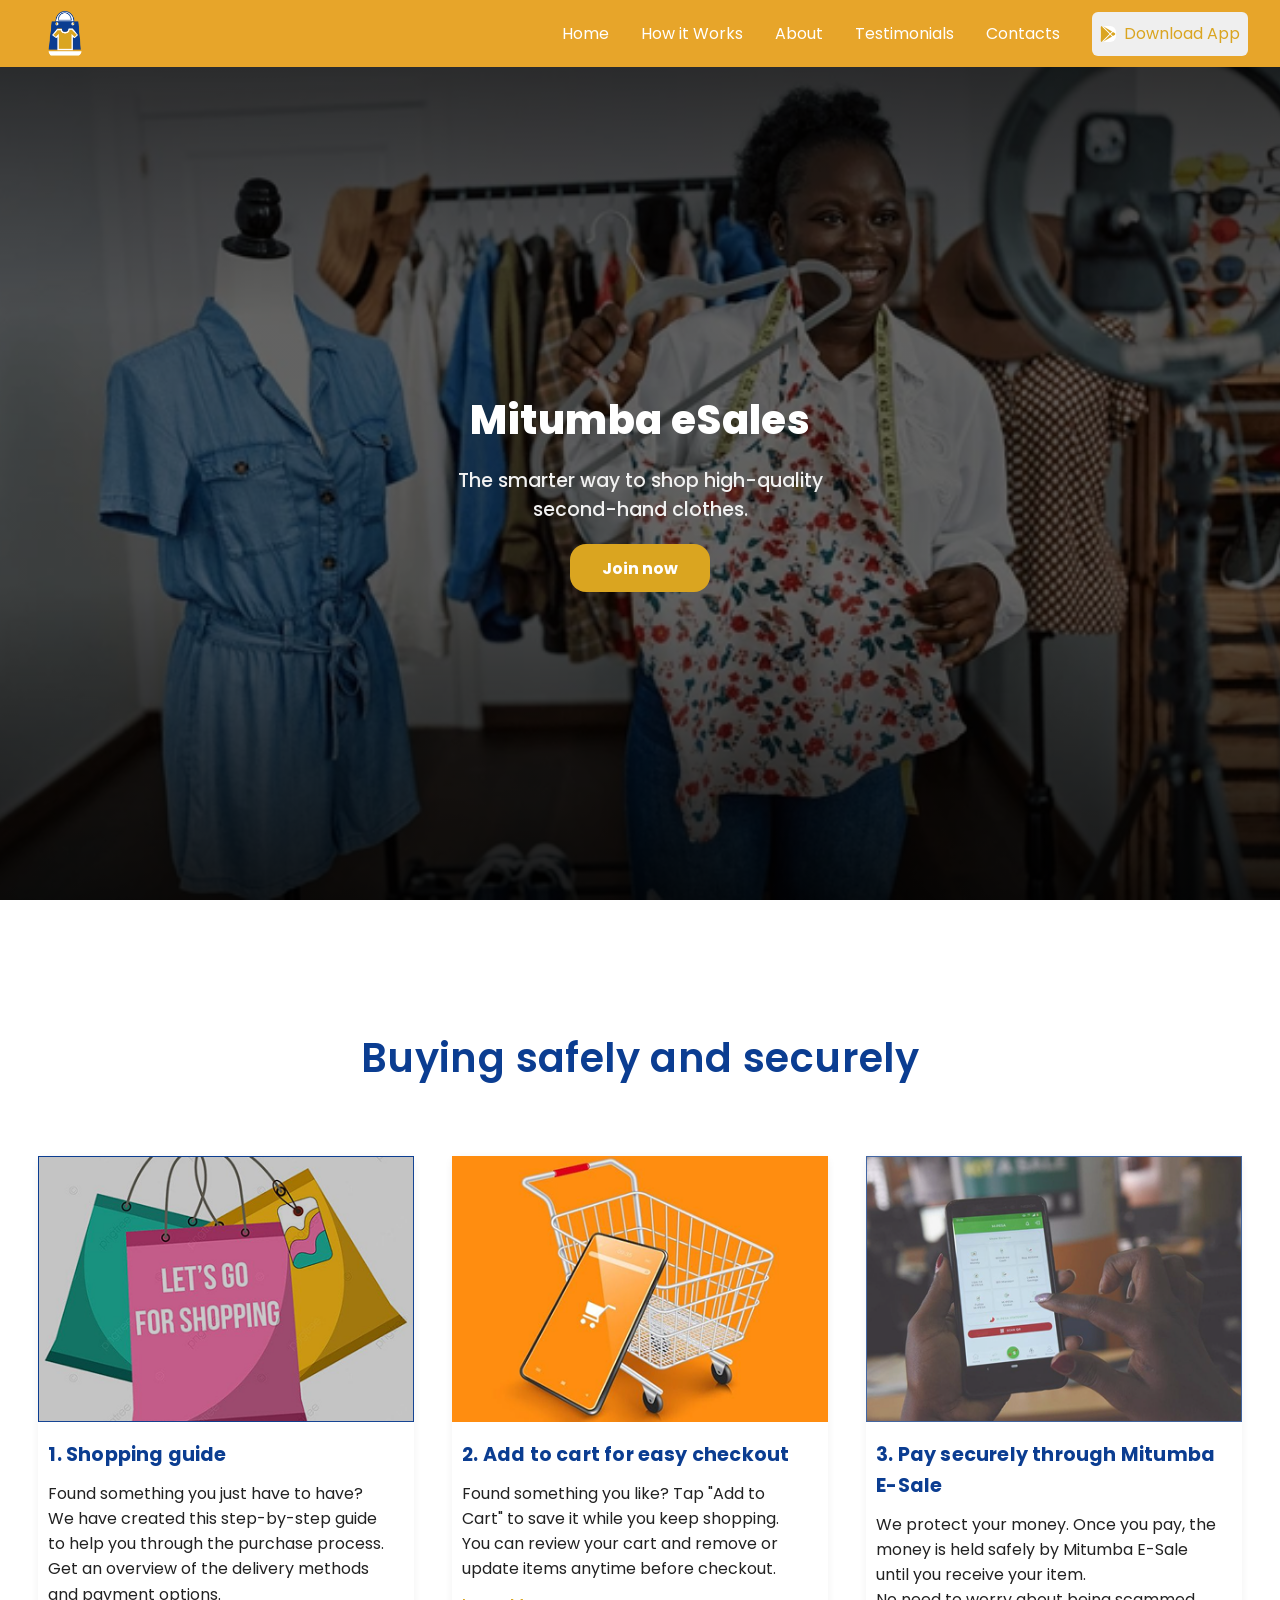
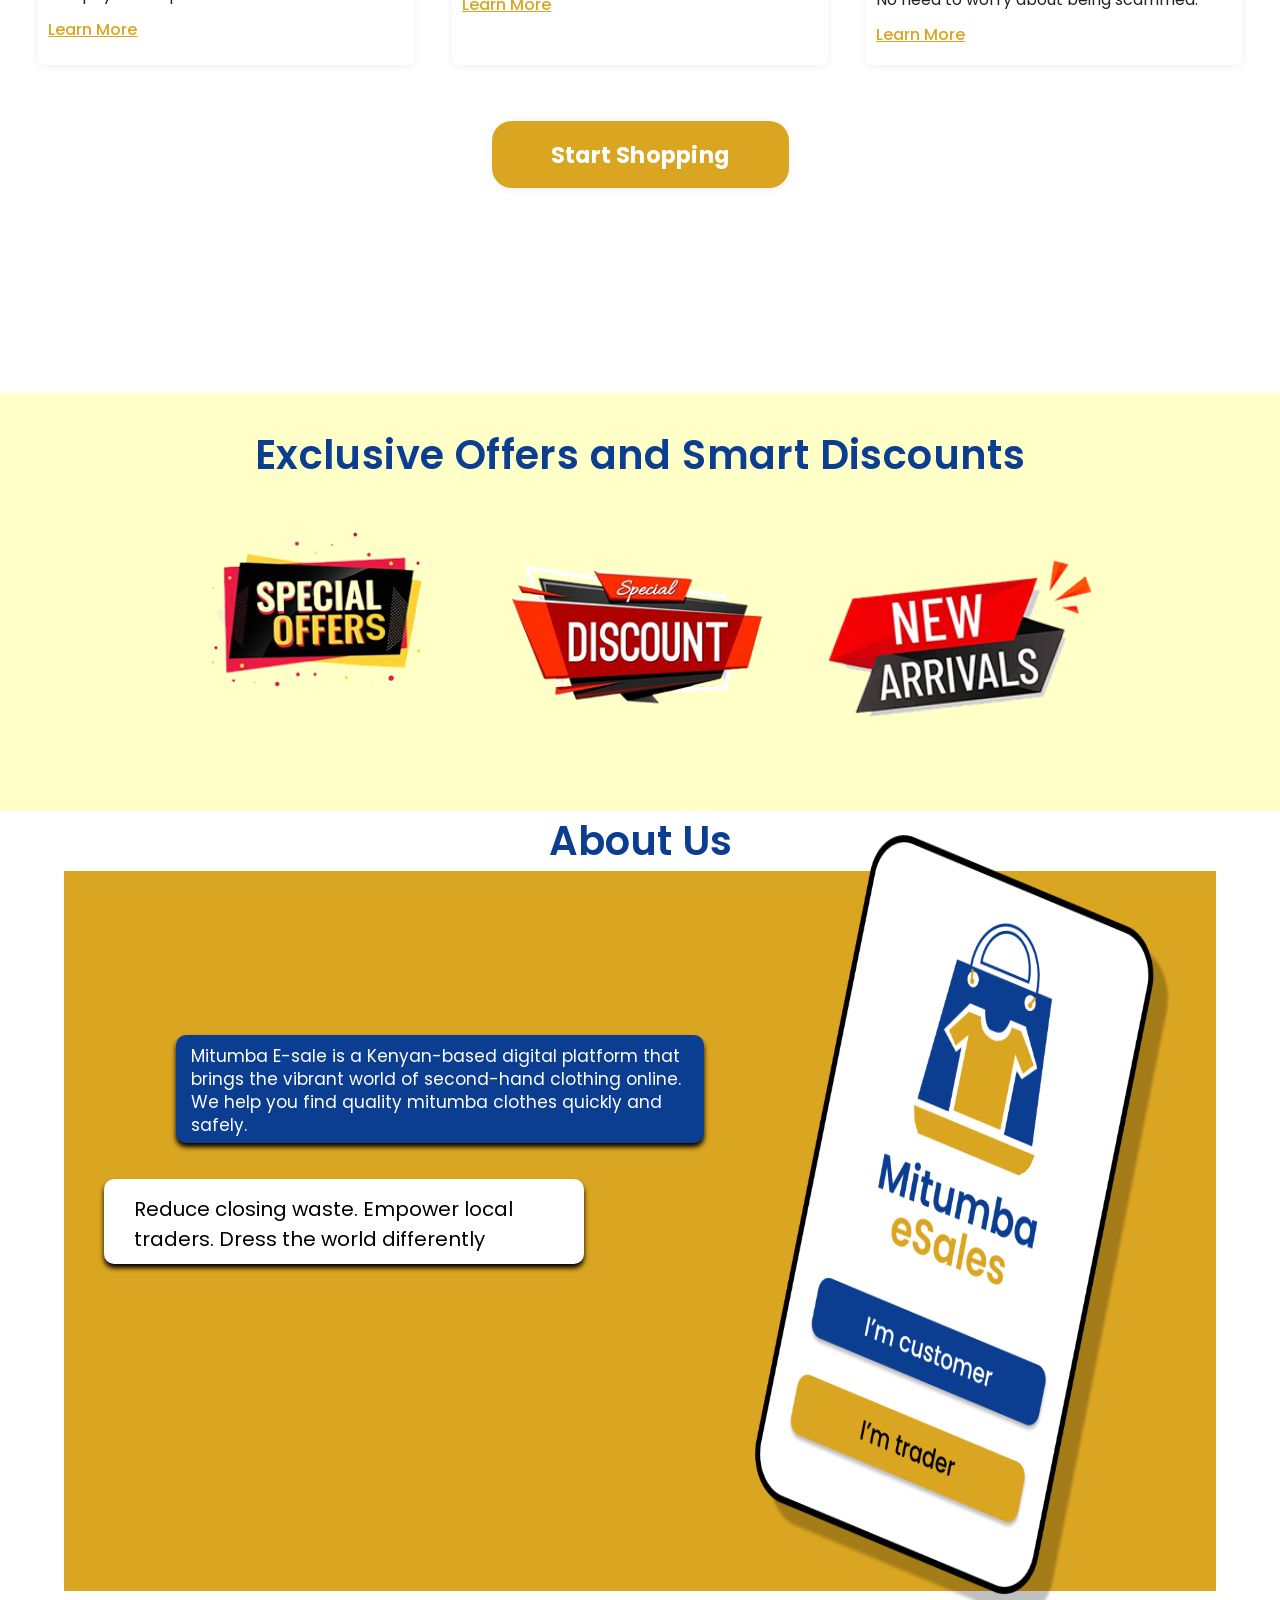
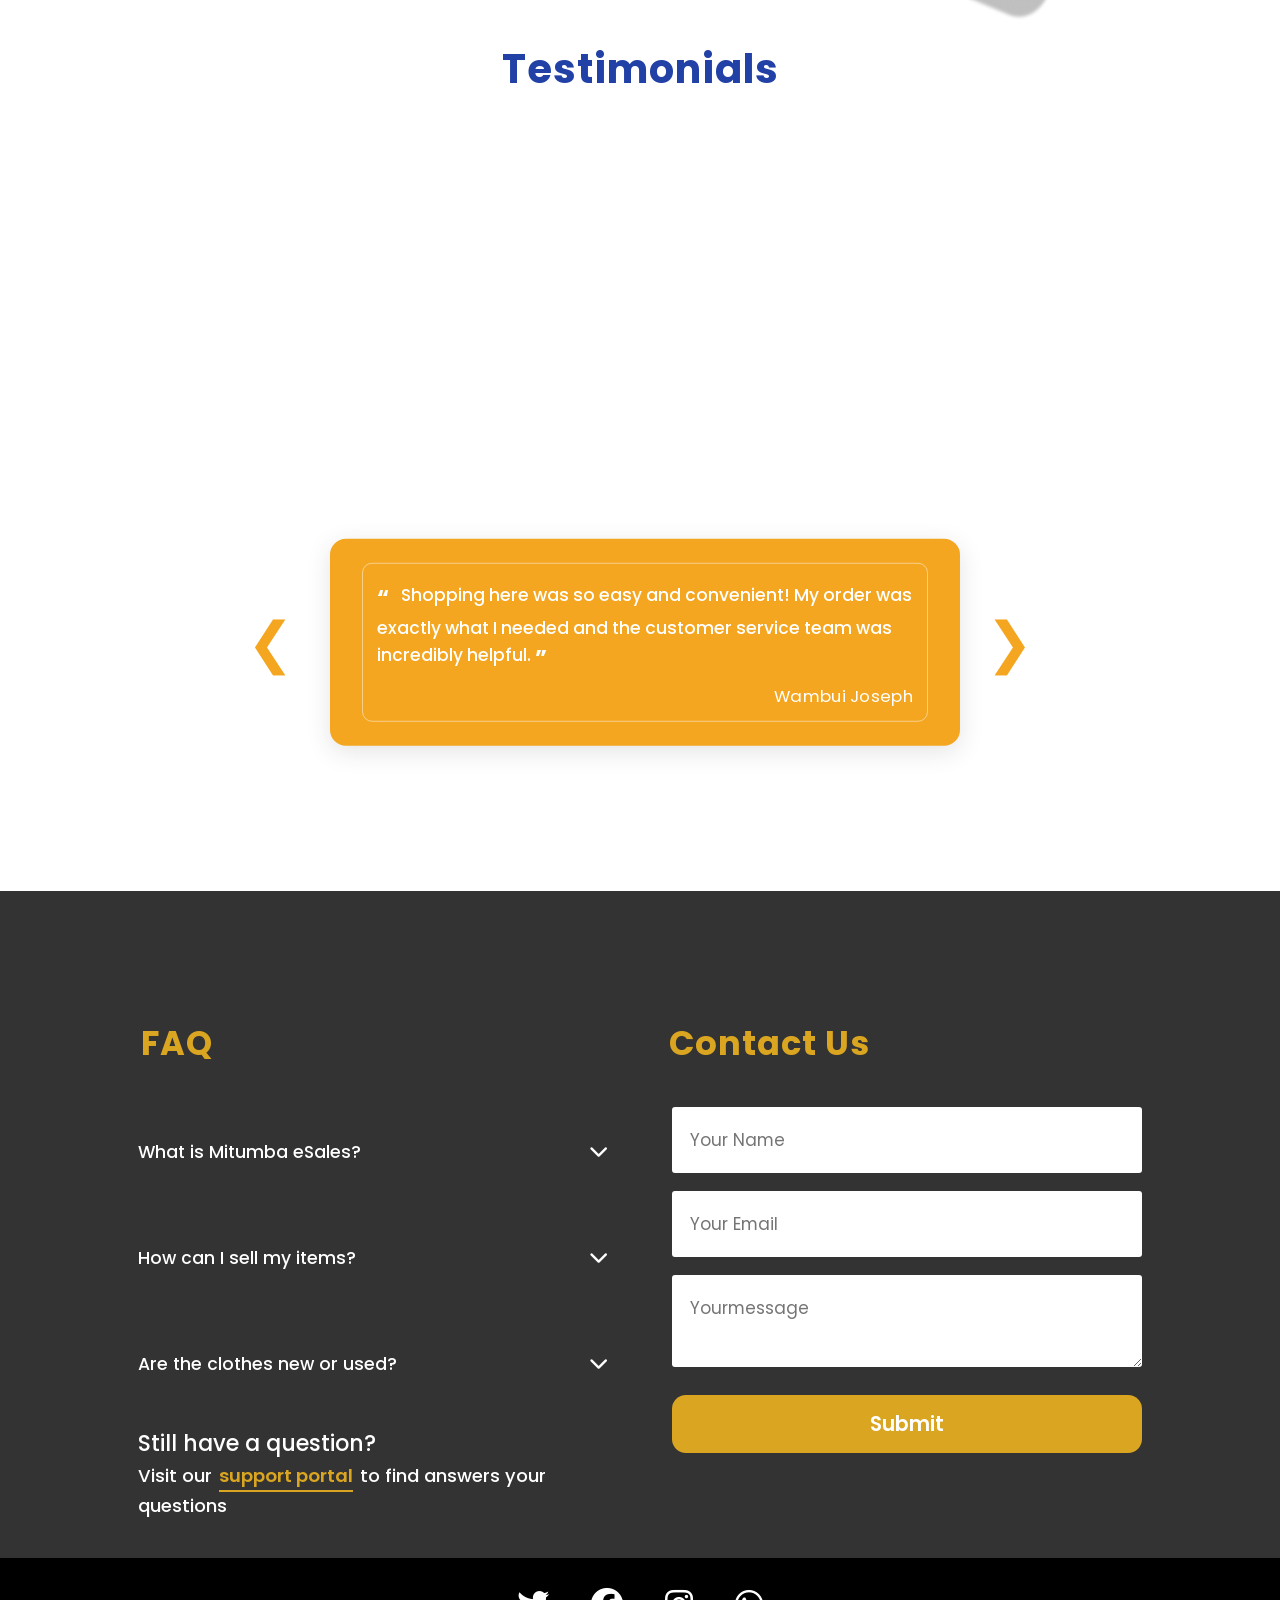
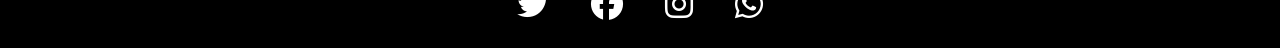
==== commit a9042341: "Added the testimonials section" ====
--- a/index.html
+++ b/index.html
@@ -13,7 +13,8 @@
 </head>
 
 <body>
-  <nav class="navbar">
+    <!-- Landing Page -->
+<nav class="navbar">
     <div class="nav-center">
       <div class="nav-header">
         <a href="index.html">
@@ -31,7 +32,7 @@
           <li><a href="index.html">Home</a></li>
           <li><a href="#container">How it Works</a></li>
           <li><a href="index.html">About</a></li>
-          <li><a href="aboutUs.html">Testimonials</a></li>
+          <li><a href="#page-border">Testimonials</a></li>
           <li><a href="#contact">Contacts</a></li>
           <li><button><i class="fa-brands fa-google-play"></i>Download App</button></li>
         </ul>
@@ -54,6 +55,7 @@
       <button class="btn btn-small close-modal">Close</button>
     </div>
   </div>
+
 
   <!-- Buyer's Safety -->
   <div class="container" id="container">
@@ -116,6 +118,20 @@
      <img src="images/image.png" id="phone">
      </div>
    </div>
+     <!-- Testimonials -->
+       <div class="page-border" id="page-border">
+        <div class="testimonials-section">
+            <h1 class="testimonials-title">Testimonials</h1>
+            <div class="testimonial-bg">
+                <div class="testimonial-carousel">
+                    <button class="arrow left-arrow" id="prevTestimonial">&#10094;</button>
+                    <div class="testimonial-card" id="testimonialCard"></div>
+                    <button class="arrow right-arrow" id="nextTestimonial">&#10095;</button>
+                </div>
+            </div>
+
+        </div>
+    </div>
 
   <!-- Footer -->
   <section class="footer-container">
--- a/style.css
+++ b/style.css
@@ -1,711 +1,143 @@
 :root {
-  --main-blue: #0b3d91;
-  --gold: #daa520;
-  --font-main: 'Poppins';
-  --card-title-size: 1.2rem;
-  --card-p-size: 1rem;
-  --card-max-width: 550px;
-  --card-gap: 2.2vw;
-  --content-side-gap: 2.7vw;
-  --btn-radius: 20px;
-  --btn-height: 67px;
-  --shadow: 0 2px 8px rgba(0, 0, 0, 0.06);
-  --green: #228B22;
-  --blue: #0b3d91;
-  --white: #ffffff;
+    --primary-color: #f4a621;
+    --secondary-color: #fff;
+    --accent-color: #2241a6;
+    --arrow-size: 56px;
+    --testimonial-width: 600px;
+    --testimonial-max-width: 90vw;
+    --testimonial-bg-opacity: 0.82;
+    --green: #228B22;
+    --gold: #E7A52A;
+    --blue: #003D99;
+    --white: #ffffff;
+}
+
+
+html,
+body {
+
+    margin: 0;
+    padding: 0;
+    box-sizing: border-box;
+    background: #fff;
+    font-family: 'Poppins', sans-serif;
+    font-size: 16px;
+
+    h1 {
+        font-size: 2.5rem;
+        font-weight: 600;
+
+    }
+
+    h2 {
+        font-size: 2rem;
+        font-weight: 500;
+
+    }
+
+    color: #222;
+
+
+}
+
+.testimonials-title {
+    font-size: 1em;
+    font-weight: 500;
+}
+
+.offers-section h2 {
+    font-size: 2.5rem;
+    font-weight: 600;
+
+}
+
+.about-us h2 {
+    font-size: 2.5rem;
+    font-weight: 600;
+
+}
+
+
+:root {
+    --main-blue: #0b3d91;
+    --gold: #daa520;
+    --font-main: 'Poppins';
+    --card-title-size: 1.2rem;
+    --card-p-size: 1rem;
+    --card-max-width: 550px;
+    --card-gap: 2.2vw;
+    --content-side-gap: 2.7vw;
+    --btn-radius: 20px;
+    --btn-height: 67px;
+    --shadow: 0 2px 8px rgba(0, 0, 0, 0.06);
+    --green: #228B22;
+    --blue: #0b3d91;
+    --white: #ffffff;
 }
 
 .hero-content h1 {
-  color: white;
-}
-
-
-body {
-  background: #fff;
-
-  margin: 0;
-  padding: 0;
-
-  font-family: 'Poppins';
-
-  color: var(--white);
-  /* width: 100%; */
-
-}
+    color: white;
+}
+
+
 
 
 * {
-  margin: 0;
-  padding: 0;
-  box-sizing: border-box;
+    margin: 0;
+    padding: 0;
+    box-sizing: border-box;
 }
 
 
 .navbar {
-  position: fixed;
-  top: 0;
-  left: 0;
-  width: 100%;
-  background: #daa520;
-  z-index: 10;
-}
-
-.logo {
-  height: 5vh;
-  width: auto;
-  display: block;
-}
-
-.nav-center {
-  margin: 0 auto;
-  padding: 0.7rem 2rem;
-}
-
-.nav-header {
-  display: flex;
-  align-items: center;
-  justify-content: space-between;
-}
-
-.links {
-  display: flex;
-  justify-content: left;
-  align-items: center;
-  gap: 0.1px;
-  list-style: none;
-  margin-left: 40vw;
-  padding: 0;
-}
-
-.links li {
-  margin-left: 2em;
-}
-
-.links li a {
-  text-decoration: none;
-  color: #fff;
-  font-size: 20px;
-  transition: color 0.2s, background 0.2s;
-  border-radius: 4px;
-}
-
-button {
-
-  display: flex;
-  align-items: center;
-  gap: 0.5rem;
-  color: var(--gold);
-  font-size: 20px;
-  border-radius: 6px;
-  border: #E7A52A;
-  padding: 0.6rem 0.5rem;
-  font-family: 'Poppins', sans-serif;
-}
-
-.fa-google-play {
-  background: var(--white);
-  color: var(--gold);
-  border-radius: 6px;
-  display: flex;
-  align-items: center;
-  gap: 0.4rem;
-  text-decoration: none;
-  white-space: nowrap;
-
-}
-
-.links li a:hover {
-  color: var(--blue);
-  background: var(--blue);
-}
-
-.hamburger {
-  display: none;
-  flex-direction: column;
-  cursor: pointer;
-  background: none;
-  border: none;
-  z-index: 20;
-  padding: 0.5rem;
-}
-
-.hamburger-bars {
-  display: flex;
-  flex-direction: column;
-}
-
-.hamburger-bars span {
-  height: 2px;
-  width: 20px;
-  background: var(--blue);
-  margin: 3px;
-  border-radius: 2px;
-  transition: 0.3s;
-}
-
-.hamburger-close {
-  color: var(--blue);
-  font-size: 1.5rem;
-}
-
-.hero {
-  height: 100vh;
-  position: relative;
-  background:
-    linear-gradient(180deg, rgba(0, 0, 0, .85) 0%, rgba(0, 0, 0, .6) 35%, rgba(0, 0, 0, .6) 65%, rgba(0, 0, 0, .9) 100%),
-    url("image/image.webp") center/cover no-repeat;
-  display: flex;
-  justify-content: center;
-  align-items: center;
-  text-align: center;
-}
-
-.hero-content {
-  max-width: 800px;
-  padding: 2rem;
-}
-
-.hero-content h1 {
-  font-size: 3.4rem;
-  font-weight: 800;
-  margin-bottom: 1rem;
-}
-
-.hero-content p {
-  font-size: 1.6rem;
-  font-weight: 500;
-  margin-bottom: 2rem;
-  color: #f1f1f1;
-}
-
-.btn {
-  padding: 0.8rem 2rem;
-  border-radius: 1em;
-  background: var(--gold);
-  color: var(--white);
-  font-weight: 700;
-  text-decoration: none;
-  transition: transform 0.25s;
-}
-
-.btn:hover {
-  transform: scale(1.06);
-}
-
-.modal {
-  position: fixed;
-  inset: 0;
-  background: rgba(0, 0, 0, 0.6);
-  display: flex;
-  align-items: center;
-  justify-content: center;
-  visibility: hidden;
-  opacity: 0;
-  transition: opacity 0.3s;
-  z-index: 9999;
-}
-
-.modal.show {
-  visibility: visible;
-  opacity: 1;
-}
-
-.modal-box {
-  background: var(--white);
-  color: var(--blue);
-  padding: 2rem;
-  max-width: 400px;
-  width: 90%;
-  border-radius: 10px;
-  text-align: center;
-  position: relative;
-}
-
-.close-modal {
-  position: absolute;
-  top: rem;
-  left: 19rem;
-  bottom: 7.2em;
-  border: none;
-  background: none;
-  font-size: 1.2rem;
-  font-weight: bold;
-  color: var(--green);
-  cursor: pointer;
-
-}
-
-
-
-@media (width: 768px) {
-
-  .nav-center {
-    padding: 0.5rem 1rem;
-  }
-
-  .logo {
-    margin-left: 2.1em;
-  }
-
-  .hamburger {
-    display: flex;
-    padding-left: 3em;
-  }
-
-  .links {
-    position: absolute;
-    top: 100%;
-    left: 0;
-    background: var(--gold);
-    flex-direction: column;
-    gap: 0;
-    max-height: 0;
-    overflow: hidden;
-    width: 100%;
-    box-shadow: 0 2px 4px var(--blue);
-    transition: max-height 0.3s ease;
-    margin: 0;
-  }
-
-  .links.open {
-    margin: 0;
-    width: 100vw;
-    max-height: 360px;
-    padding: 0.5rem 0.9rem 0.5rem 0;
-  }
-
-  .links li {
-    width: 100%;
-    justify-content: flex-start;
-    padding: 0.8rem 2rem;
-  }
-
-  button {
-    width: auto;
-    ;
-    display: flex;
-    align-items: center;
-    gap: 0.5rem;
-    color: var(--gold);
-    font-size: 14px;
-    border-radius: 6px;
-    border: #E7A52A;
-    padding: 0.3rem 0.8rem;
-    font-family: 'Poppins', sans-serif;
-  }
-
-  .nav-header {
-    .nav-header {
-      flex-wrap: wrap;
-      justify-content: space-between;
-      align-items: center;
-      padding: 0 1rem;
-      gap: 1rem;
-    }
-  }
-
-  .hero-content h1 {
-    font-size: 2.5rem;
-  }
-
-  .hero-content p {
-    font-size: 1.2rem;
-  }
-
-  .hamburger-close {
-    padding-left: 1rem;
-  }
-
-  .logo {
-    padding-left: 2.7em;
-    margin-left: 0;
-
-  }
-}
-
-@media (width:1024px) and (height:1366px) {
-  .close-modal {
-    left: 14em;
-    font-size: large;
-    bottom: 8em;
-  }
-
-  .hamburger-bars {
-    padding-right: 28rem;
-  }
-
-  .nav-center {
-    padding: 0.5rem 1rem;
-  }
-
-  .logo {
-    margin-left: 1.2em;
-  }
-
-  .hamburger {
-    display: flex;
-  }
-
-  .links {
-    position: absolute;
-    font-size: 16px;
-    top: 100%;
-    left: 0;
-    background: var(--gold);
-    flex-direction: column;
-    gap: 0;
-    max-height: 0;
-    overflow: hidden;
-    width: 100%;
-    box-shadow: 0 2px 4px var(--blue);
-    transition: max-height 0.3s ease;
-    margin: 0;
-  }
-
-  .links.open {
-    margin: 0;
-    width: 100vw;
-    max-height: 360px;
-    padding: 0.5rem 0.9rem 0.5rem 0;
-  }
-
-  .links li {
-    width: 100%;
-    justify-content: flex-start;
-    padding: 0.8rem 2rem;
-    font-size: 16px;
-  }
-
-  button {
-
-    display: flex;
-    align-items: center;
-    gap: 0.5rem;
-    color: var(--gold);
-    font-size: 20px;
-    border-radius: 6px;
-    border: #E7A52A;
-    padding: 0.3rem 0.5rem;
-    font-family: 'Poppins', sans-serif;
-  }
-
-  .nav-header {
-    flex-direction: row;
-    gap: 20em;
-  }
-
-  .hero-content h1 {
-    font-size: 2.5rem;
-  }
-
-  .hero-content p {
-    font-size: 1.2rem;
-  }
-
-  .hamburger-close {
-    padding-right: 16.2em;
-  }
-
-  .logo {
-    padding-left: 1rem;
-  }
-}
-
-
-@media (width: 1024px) {
-  .navbar {
     position: fixed;
     top: 0;
     left: 0;
     width: 100%;
-    background: #E7A52A;
+    background: #daa520;
     z-index: 10;
-  }
-
-  .logo {
-    height: 6vh;
+}
+
+.logo {
+    height: 5vh;
     width: auto;
     display: block;
-  }
-
-  .nav-center {
+}
+
+.nav-center {
     margin: 0 auto;
     padding: 0.7rem 2rem;
-  }
-
-  .nav-header {
+}
+
+.nav-header {
     display: flex;
     align-items: center;
     justify-content: space-between;
-  }
-
-  .links {
+}
+
+.links {
     display: flex;
     justify-content: left;
     align-items: center;
     gap: 0.1px;
     list-style: none;
-    margin-left: 10vw;
+    margin-left: 40vw;
     padding: 0;
-  }
-
-  .links li {
+}
+
+.links li {
     margin-left: 2em;
-  }
-
-  .links li a {
-    text-decoration: none;
-    color: #fff;
-    font-size: 16px;
-    transition: color 0.2s, background 0.2s;
-    border-radius: 4px;
-  }
-
-  button {
-
-    display: flex;
-    align-items: center;
-    gap: 0.5rem;
-    color: var(--gold);
-    font-size: 16px;
-    border-radius: 6px;
-    border: #E7A52A;
-    padding: 0.6rem 0.5rem;
-    font-family: 'Poppins', sans-serif;
-  }
-
-  .fa-google-play {
-    background: var(--white);
-    color: var(--gold);
-    border-radius: 6px;
-    display: flex;
-    align-items: center;
-    gap: 0.4rem;
-    text-decoration: none;
-    white-space: nowrap;
-
-  }
-
-  .links li a:hover {
-    color: var(--blue);
-    background: var(--blue);
-  }
-
-
-}
-
-@media (width:1280px) {
-  .close-modal {
-    bottom: 8em;
-    font-size: large;
-  }
-
-  .navbar {
-    position: fixed;
-    top: 0;
-    left: 0;
-    width: 100%;
-    background: #E7A52A;
-    z-index: 10;
-  }
-
-  .logo {
-    height: 5vh;
-    width: auto;
-    display: block;
-  }
-
-  .nav-center {
-    margin: 0 auto;
-    padding: 0.7rem 2rem;
-  }
-
-  .nav-header {
-    display: flex;
-    align-items: center;
-    justify-content: space-between;
-  }
-
-  .links {
-    display: flex;
-    justify-content: left;
-    align-items: center;
-    gap: 0.1px;
-    list-style: none;
-    margin-left: 10vw;
-    padding: 0;
-  }
-
-  .links li {
-    margin-left: 2em;
-  }
-
-  .links li a {
-    text-decoration: none;
-    color: #fff;
-    font-size: 16px;
-    transition: color 0.2s, background 0.2s;
-    border-radius: 4px;
-  }
-
-  button {
-
-    display: flex;
-    align-items: center;
-    gap: 0.5rem;
-    color: var(--gold);
-    font-size: 16px;
-    border-radius: 6px;
-    border: #E7A52A;
-    padding: 0.6rem 0.5rem;
-    font-family: 'Poppins', sans-serif;
-  }
-
-  .fa-google-play {
-    background: var(--white);
-    color: var(--gold);
-    border-radius: 6px;
-    display: flex;
-    align-items: center;
-    gap: 0.4rem;
-    text-decoration: none;
-    white-space: nowrap;
-
-  }
-
-  .links li a:hover {
-    color: var(--blue);
-    background: var(--blue);
-  }
-
-}
-
-
-@media (width:375px) {
-  .close-modal {
-    left: 14em;
-    font-size: large;
-    bottom: 8em;
-  }
-
-  .hamburger-bars {
-    padding-right: 20rem;
-  }
-
-  .nav-center {
-    padding: 0.5rem 1rem;
-  }
-
-  .logo {
-    height: 4vh;
-  }
-
-  .hamburger {
-    display: flex;
-  }
-
-  .links {
-    position: absolute;
-    top: 100%;
-    left: 0;
-    background: var(--gold);
-    flex-direction: column;
-    gap: 0;
-    max-height: 0;
-    overflow: hidden;
-    width: 100%;
-    box-shadow: 0 4px 8px var(--blue);
-    transition: max-height 0.3s ease;
-    margin: 0;
-  }
-
-  .links.open {
-    max-height: 350px;
-    padding: 0.5rem 5rem 0.5rem 0;
-  }
-
-  .links li {
-    width: 100%;
-    justify-content: flex-start;
-    padding: 0.8rem 2rem;
-  }
-
-  button {
-
-    display: flex;
-    align-items: center;
-    gap: 0.5rem;
-    color: var(--gold);
-    font-size: 0px;
-    border-radius: 6px;
-    border: #E7A52A;
-    padding: 0.3rem 0.5rem;
-    font-family: 'Poppins', sans-serif;
-  }
-
-  .nav-header {
-    flex-direction: row;
-  }
-
-  .hamburger-close {
-    padding-right: 20rem;
-  }
-
-  .logo {
-    padding-left: 2.5rem;
-  }
-}
-
-@media (width:1440px) {
-  .navbar {
-    position: fixed;
-    top: 0;
-    left: 0;
-    width: 100%;
-    background: #E7A52A;
-    z-index: 10;
-  }
-
-  .logo {
-    height: 5vh;
-    width: auto;
-    display: block;
-  }
-
-  .nav-center {
-    margin: 0 auto;
-    padding: 0.7rem 2rem;
-  }
-
-  .nav-header {
-    display: flex;
-    align-items: center;
-    justify-content: space-between;
-  }
-
-  .links {
-    display: flex;
-    justify-content: left;
-    align-items: center;
-    gap: 0.1px;
-    list-style: none;
-    margin-left: 10vw;
-    padding: 0;
-  }
-
-  .links li {
-    margin-left: 2em;
-  }
-
-  .links li a {
+}
+
+.links li a {
     text-decoration: none;
     color: #fff;
     font-size: 20px;
     transition: color 0.2s, background 0.2s;
     border-radius: 4px;
-  }
-
-  button {
+}
+
+button {
 
     display: flex;
     align-items: center;
@@ -716,9 +148,9 @@
     border: #E7A52A;
     padding: 0.6rem 0.5rem;
     font-family: 'Poppins', sans-serif;
-  }
-
-  .fa-google-play {
+}
+
+.fa-google-play {
     background: var(--white);
     color: var(--gold);
     border-radius: 6px;
@@ -728,147 +160,4042 @@
     text-decoration: none;
     white-space: nowrap;
 
-  }
-
-  .links li a:hover {
+}
+
+.links li a:hover {
     color: var(--blue);
     background: var(--blue);
-  }
-
-}
-
-
-
-
-@media (width:414px) {
-  .close-modal {
-    left: 15.3em;
-    font-size: large;
-    bottom: 8em;
-  }
-
-  .hamburger-bars {
-    padding-right: 13rem;
-  }
-
-  .nav-center {
-    padding: 0.5rem 1rem;
-  }
-
-  .logo {
-    height: 4vh;
-  }
-
-  .hamburger {
+}
+
+.hamburger {
+    display: none;
+    flex-direction: column;
+    cursor: pointer;
+    background: none;
+    border: none;
+    z-index: 20;
+    padding: 0.5rem;
+}
+
+.hamburger-bars {
     display: flex;
-  }
-
-  .links {
-    position: absolute;
-    top: 100%;
-    left: 0;
+    flex-direction: column;
+}
+
+.hamburger-bars span {
+    height: 2px;
+    width: 20px;
+    background: var(--blue);
+    margin: 3px;
+    border-radius: 2px;
+    transition: 0.3s;
+}
+
+.hamburger-close {
+    color: var(--blue);
+    font-size: 1.5rem;
+}
+
+.hero {
+    height: 100vh;
+    position: relative;
+    background:
+        linear-gradient(180deg, rgba(0, 0, 0, .85) 0%, rgba(0, 0, 0, .6) 35%, rgba(0, 0, 0, .6) 65%, rgba(0, 0, 0, .9) 100%),
+        url("image/image.webp") center/cover no-repeat;
+    display: flex;
+    justify-content: center;
+    align-items: center;
+    text-align: center;
+}
+
+.hero-content {
+    max-width: 800px;
+    padding: 2rem;
+}
+
+.hero-content h1 {
+    font-size: 3.4rem;
+    font-weight: 800;
+    margin-bottom: 1rem;
+}
+
+.hero-content p {
+    font-size: 1.6rem;
+    font-weight: 500;
+    margin-bottom: 2rem;
+    color: #f1f1f1;
+}
+
+.btn {
+    padding: 0.8rem 2rem;
+    border-radius: 1em;
     background: var(--gold);
-    flex-direction: column;
-    gap: 0;
-    max-height: 0;
-    overflow: hidden;
-    width: 100%;
-    box-shadow: 0 2px 8px rgba(0, 0, 0, 0.08);
-    transition: max-height 0.3s ease;
-    margin: 0;
-  }
-
-  .links.open {
-    max-height: 350px;
-    padding: 0.5rem 5rem 0.5rem 0;
-  }
-
-  .links li {
-    width: 100%;
-    justify-content: flex-start;
-    padding: 0.8rem 2rem;
-  }
-
-  button {
-    width: 200px;
+    color: var(--white);
+    font-weight: 700;
+    text-decoration: none;
+    transition: transform 0.25s;
+}
+
+.btn:hover {
+    transform: scale(1.06);
+}
+
+.modal {
+    position: fixed;
+    inset: 0;
+    background: rgba(0, 0, 0, 0.6);
     display: flex;
     align-items: center;
-    gap: 0.5rem;
+    justify-content: center;
+    visibility: hidden;
+    opacity: 0;
+    transition: opacity 0.3s;
+    z-index: 9999;
+}
+
+.modal.show {
+    visibility: visible;
+    opacity: 1;
+}
+
+.modal-box {
+    background: var(--white);
+    color: var(--blue);
+    padding: 2rem;
+    max-width: 400px;
+    width: 90%;
+    border-radius: 10px;
+    text-align: center;
+    position: relative;
+}
+
+.close-modal {
+    position: absolute;
+    top: rem;
+    left: 19rem;
+    bottom: 7.2em;
+    border: none;
+    background: none;
+    font-size: 1.2rem;
+    font-weight: bold;
+    color: var(--green);
+    cursor: pointer;
+
+}
+
+
+
+@media (width: 768px) {
+
+    .nav-center {
+        padding: 0.5rem 1rem;
+    }
+
+    .logo {
+        margin-left: 2.1em;
+    }
+
+    .hamburger {
+        display: flex;
+        padding-left: 3em;
+    }
+
+    .links {
+        position: absolute;
+        top: 100%;
+        left: 0;
+        background: var(--gold);
+        flex-direction: column;
+        gap: 0;
+        max-height: 0;
+        overflow: hidden;
+        width: 100%;
+        box-shadow: 0 2px 4px var(--blue);
+        transition: max-height 0.3s ease;
+        margin: 0;
+    }
+
+    .links.open {
+        margin: 0;
+        width: 100vw;
+        max-height: 360px;
+        padding: 0.5rem 0.9rem 0.5rem 0;
+    }
+
+    .links li {
+        width: 100%;
+        justify-content: flex-start;
+        padding: 0.8rem 2rem;
+    }
+
+    button {
+        width: auto;
+        ;
+        display: flex;
+        align-items: center;
+        gap: 0.5rem;
+        color: var(--gold);
+        font-size: 14px;
+        border-radius: 6px;
+        border: #E7A52A;
+        padding: 0.3rem 0.8rem;
+        font-family: 'Poppins', sans-serif;
+    }
+
+    .nav-header {
+        .nav-header {
+            flex-wrap: wrap;
+            justify-content: space-between;
+            align-items: center;
+            padding: 0 1rem;
+            gap: 1rem;
+        }
+    }
+
+    .hero-content h1 {
+        font-size: 2.5rem;
+    }
+
+    .hero-content p {
+        font-size: 1.2rem;
+    }
+
+    .hamburger-close {
+        padding-left: 1rem;
+    }
+
+    .logo {
+        padding-left: 2.7em;
+        margin-left: 0;
+
+    }
+}
+
+@media (width:1024px) and (height:1366px) {
+    .close-modal {
+        left: 14em;
+        font-size: large;
+        bottom: 8em;
+    }
+
+    .hamburger-bars {
+        padding-right: 28rem;
+    }
+
+    .nav-center {
+        padding: 0.5rem 1rem;
+    }
+
+    .logo {
+        margin-left: 1.2em;
+    }
+
+    .hamburger {
+        display: flex;
+    }
+
+    .links {
+        position: absolute;
+        font-size: 16px;
+        top: 100%;
+        left: 0;
+        background: var(--gold);
+        flex-direction: column;
+        gap: 0;
+        max-height: 0;
+        overflow: hidden;
+        width: 100%;
+        box-shadow: 0 2px 4px var(--blue);
+        transition: max-height 0.3s ease;
+        margin: 0;
+    }
+
+    .links.open {
+        margin: 0;
+        width: 100vw;
+        max-height: 360px;
+        padding: 0.5rem 0.9rem 0.5rem 0;
+    }
+
+    .links li {
+        width: 100%;
+        justify-content: flex-start;
+        padding: 0.8rem 2rem;
+        font-size: 16px;
+    }
+
+    button {
+
+        display: flex;
+        align-items: center;
+        gap: 0.5rem;
+        color: var(--gold);
+        font-size: 20px;
+        border-radius: 6px;
+        border: #E7A52A;
+        padding: 0.3rem 0.5rem;
+        font-family: 'Poppins', sans-serif;
+    }
+
+    .nav-header {
+        flex-direction: row;
+        gap: 20em;
+    }
+
+    .hero-content h1 {
+        font-size: 2.5rem;
+    }
+
+    .hero-content p {
+        font-size: 1.2rem;
+    }
+
+    .hamburger-close {
+        padding-right: 16.2em;
+    }
+
+    .logo {
+        padding-left: 1rem;
+    }
+}
+
+
+@media (width: 1024px) {
+    .navbar {
+        position: fixed;
+        top: 0;
+        left: 0;
+        width: 100%;
+        background: #E7A52A;
+        z-index: 10;
+    }
+
+    .logo {
+        height: 6vh;
+        width: auto;
+        display: block;
+    }
+
+    .nav-center {
+        margin: 0 auto;
+        padding: 0.7rem 2rem;
+    }
+
+    .nav-header {
+        display: flex;
+        align-items: center;
+        justify-content: space-between;
+    }
+
+    .links {
+        display: flex;
+        justify-content: left;
+        align-items: center;
+        gap: 0.1px;
+        list-style: none;
+        margin-left: 10vw;
+        padding: 0;
+    }
+
+    .links li {
+        margin-left: 2em;
+    }
+
+    .links li a {
+        text-decoration: none;
+        color: #fff;
+        font-size: 16px;
+        transition: color 0.2s, background 0.2s;
+        border-radius: 4px;
+    }
+
+    button {
+
+        display: flex;
+        align-items: center;
+        gap: 0.5rem;
+        color: var(--gold);
+        font-size: 16px;
+        border-radius: 6px;
+        border: #E7A52A;
+        padding: 0.6rem 0.5rem;
+        font-family: 'Poppins', sans-serif;
+    }
+
+    .fa-google-play {
+        background: var(--white);
+        color: var(--gold);
+        border-radius: 6px;
+        display: flex;
+        align-items: center;
+        gap: 0.4rem;
+        text-decoration: none;
+        white-space: nowrap;
+
+    }
+
+    .links li a:hover {
+        color: var(--blue);
+        background: var(--blue);
+    }
+
+
+}
+
+@media (width:1280px) {
+    .close-modal {
+        bottom: 8em;
+        font-size: large;
+    }
+
+    .navbar {
+        position: fixed;
+        top: 0;
+        left: 0;
+        width: 100%;
+        background: #E7A52A;
+        z-index: 10;
+    }
+
+    .logo {
+        height: 5vh;
+        width: auto;
+        display: block;
+    }
+
+    .nav-center {
+        margin: 0 auto;
+        padding: 0.7rem 2rem;
+    }
+
+    .nav-header {
+        display: flex;
+        align-items: center;
+        justify-content: space-between;
+    }
+
+    .links {
+        display: flex;
+        justify-content: left;
+        align-items: center;
+        gap: 0.1px;
+        list-style: none;
+        margin-left: 10vw;
+        padding: 0;
+    }
+
+    .links li {
+        margin-left: 2em;
+    }
+
+    .links li a {
+        text-decoration: none;
+        color: #fff;
+        font-size: 16px;
+        transition: color 0.2s, background 0.2s;
+        border-radius: 4px;
+    }
+
+    button {
+
+        display: flex;
+        align-items: center;
+        gap: 0.5rem;
+        color: var(--gold);
+        font-size: 16px;
+        border-radius: 6px;
+        border: #E7A52A;
+        padding: 0.6rem 0.5rem;
+        font-family: 'Poppins', sans-serif;
+    }
+
+    .fa-google-play {
+        background: var(--white);
+        color: var(--gold);
+        border-radius: 6px;
+        display: flex;
+        align-items: center;
+        gap: 0.4rem;
+        text-decoration: none;
+        white-space: nowrap;
+
+    }
+
+    .links li a:hover {
+        color: var(--blue);
+        background: var(--blue);
+    }
+
+}
+
+
+@media (width:375px) {
+    .close-modal {
+        left: 14em;
+        font-size: large;
+        bottom: 8em;
+    }
+
+    .hamburger-bars {
+        padding-right: 20rem;
+    }
+
+    .nav-center {
+        padding: 0.5rem 1rem;
+    }
+
+    .logo {
+        height: 4vh;
+    }
+
+    .hamburger {
+        display: flex;
+    }
+
+    .links {
+        position: absolute;
+        top: 100%;
+        left: 0;
+        background: var(--gold);
+        flex-direction: column;
+        gap: 0;
+        max-height: 0;
+        overflow: hidden;
+        width: 100%;
+        box-shadow: 0 4px 8px var(--blue);
+        transition: max-height 0.3s ease;
+        margin: 0;
+    }
+
+    .links.open {
+        max-height: 350px;
+        padding: 0.5rem 5rem 0.5rem 0;
+    }
+
+    .links li {
+        width: 100%;
+        justify-content: flex-start;
+        padding: 0.8rem 2rem;
+    }
+
+    button {
+
+        display: flex;
+        align-items: center;
+        gap: 0.5rem;
+        color: var(--gold);
+        font-size: 0px;
+        border-radius: 6px;
+        border: #E7A52A;
+        padding: 0.3rem 0.5rem;
+        font-family: 'Poppins', sans-serif;
+    }
+
+    .nav-header {
+        flex-direction: row;
+    }
+
+    .hamburger-close {
+        padding-right: 20rem;
+    }
+
+    .logo {
+        padding-left: 2.5rem;
+    }
+}
+
+@media (width:1440px) {
+    .navbar {
+        position: fixed;
+        top: 0;
+        left: 0;
+        width: 100%;
+        background: #E7A52A;
+        z-index: 10;
+    }
+
+    .logo {
+        height: 5vh;
+        width: auto;
+        display: block;
+    }
+
+    .nav-center {
+        margin: 0 auto;
+        padding: 0.7rem 2rem;
+    }
+
+    .nav-header {
+        display: flex;
+        align-items: center;
+        justify-content: space-between;
+    }
+
+    .links {
+        display: flex;
+        justify-content: left;
+        align-items: center;
+        gap: 0.1px;
+        list-style: none;
+        margin-left: 10vw;
+        padding: 0;
+    }
+
+    .links li {
+        margin-left: 2em;
+    }
+
+    .links li a {
+        text-decoration: none;
+        color: #fff;
+        font-size: 20px;
+        transition: color 0.2s, background 0.2s;
+        border-radius: 4px;
+    }
+
+    button {
+
+        display: flex;
+        align-items: center;
+        gap: 0.5rem;
+        color: var(--gold);
+        font-size: 20px;
+        border-radius: 6px;
+        border: #E7A52A;
+        padding: 0.6rem 0.5rem;
+        font-family: 'Poppins', sans-serif;
+    }
+
+    .fa-google-play {
+        background: var(--white);
+        color: var(--gold);
+        border-radius: 6px;
+        display: flex;
+        align-items: center;
+        gap: 0.4rem;
+        text-decoration: none;
+        white-space: nowrap;
+
+    }
+
+    .links li a:hover {
+        color: var(--blue);
+        background: var(--blue);
+    }
+
+}
+
+
+
+
+@media (width:414px) {
+    .close-modal {
+        left: 15.3em;
+        font-size: large;
+        bottom: 8em;
+    }
+
+    .hamburger-bars {
+        padding-right: 13rem;
+    }
+
+    .nav-center {
+        padding: 0.5rem 1rem;
+    }
+
+    .logo {
+        height: 4vh;
+    }
+
+    .hamburger {
+        display: flex;
+    }
+
+    .links {
+        position: absolute;
+        top: 100%;
+        left: 0;
+        background: var(--gold);
+        flex-direction: column;
+        gap: 0;
+        max-height: 0;
+        overflow: hidden;
+        width: 100%;
+        box-shadow: 0 2px 8px rgba(0, 0, 0, 0.08);
+        transition: max-height 0.3s ease;
+        margin: 0;
+    }
+
+    .links.open {
+        max-height: 350px;
+        padding: 0.5rem 5rem 0.5rem 0;
+    }
+
+    .links li {
+        width: 100%;
+        justify-content: flex-start;
+        padding: 0.8rem 2rem;
+    }
+
+    button {
+        width: 200px;
+        display: flex;
+        align-items: center;
+        gap: 0.5rem;
+        color: var(--gold);
+        font-size: 0px;
+        border-radius: 6px;
+        border: #E7A52A;
+        padding: 0.3rem 0.5rem;
+        font-family: 'Poppins', sans-serif;
+    }
+
+    .nav-header {
+        flex-direction: row;
+    }
+
+    .hamburger-close {
+        padding-right: 13rem;
+    }
+
+    .logo {
+        padding-left: 2.1em;
+    }
+}
+
+@media (width:390px) {
+    .close-modal {
+        left: 14em;
+        font-size: large;
+        bottom: 8em;
+    }
+
+    .hamburger-bars {
+        padding-right: 20rem;
+    }
+
+    .nav-center {
+        padding: 0.5rem 1rem;
+    }
+
+    .logo {
+        margin-left: 1em;
+    }
+
+    .hamburger {
+        display: flex;
+        /* padding-left: 50em; */
+    }
+
+    .links {
+        position: absolute;
+        top: 100%;
+        left: 0;
+        background: var(--gold);
+        flex-direction: column;
+        gap: 0;
+        max-height: 0;
+        overflow: hidden;
+        width: 100%;
+        box-shadow: 0 2px 4px var(--blue);
+        transition: max-height 0.3s ease;
+        margin: 0;
+    }
+
+    .links.open {
+        margin: 0;
+        width: 100vw;
+        max-height: 360px;
+        padding: 0.5rem 0.9rem 0.5rem 0;
+    }
+
+    .links li {
+        width: 100%;
+        justify-content: flex-start;
+        padding: 0.8rem 2rem;
+    }
+
+    button {
+        width: 200px;
+        display: flex;
+        align-items: center;
+        gap: 0.5rem;
+        color: var(--gold);
+        font-size: 20px;
+        border-radius: 6px;
+        border: #E7A52A;
+        padding: 0.3rem 0.5rem;
+        font-family: 'Poppins', sans-serif;
+    }
+
+    .nav-header {
+        flex-direction: row;
+        gap: 20em;
+    }
+
+    .hero-content h1 {
+
+        font-size: 2.5rem;
+    }
+
+    .hero-content p {
+        font-size: 1.2rem;
+    }
+
+    .hamburger-close {
+        padding-right: 20rem;
+    }
+
+    .logo {
+        padding-left: 1.3rem;
+    }
+
+}
+
+@media (width:430px) {
+    .close-modal {
+        left: 16em;
+        font-size: large;
+        bottom: 8em;
+    }
+
+    .nav-center {
+        padding: 0.5rem 1rem;
+    }
+
+    .logo {
+        height: 4vh;
+    }
+
+    .hamburger {
+        padding-right: 15rem;
+        display: flex;
+    }
+
+    .links {
+        position: absolute;
+        top: 100%;
+        left: 0;
+        background: var(--gold);
+        flex-direction: column;
+        gap: 0;
+        max-height: 0;
+        overflow: hidden;
+        width: 100%;
+        box-shadow: 0 2px 8px rgba(0, 0, 0, 0.08);
+        transition: max-height 0.3s ease;
+        margin: 0;
+    }
+
+    .links.open {
+        max-height: 350px;
+        padding: 0.5rem 5rem 0.5rem 0;
+    }
+
+    .links li {
+        width: 100%;
+        justify-content: flex-start;
+        padding: 0.8rem 2rem;
+    }
+
+    button {
+        width: 200px;
+        display: flex;
+        align-items: center;
+        gap: 0.5rem;
+        color: var(--gold);
+        font-size: 0px;
+        border-radius: 6px;
+        border: #E7A52A;
+        padding: 0.3rem 0.5rem;
+        font-family: 'Poppins', sans-serif;
+    }
+
+    .nav-header {
+        flex-direction: row;
+    }
+
+    .hamburger-close {
+        padding-right: 1rem;
+    }
+
+    .logo {
+        padding-left: 2.1rem;
+    }
+
+}
+
+@media (width:412px) {
+    .close-modal {
+        left: 15em;
+        font-size: large;
+        bottom: 8em;
+    }
+
+    .hamburger-bars {
+        padding-right: 15rem;
+    }
+
+    .nav-center {
+        padding: 0.5rem 1rem;
+    }
+
+    .logo {
+        margin-left: 1.3em;
+    }
+
+    .hamburger {
+        display: flex;
+        /* padding-left: em; */
+    }
+
+    .links {
+        position: absolute;
+        top: 100%;
+        left: 0;
+        background: var(--gold);
+        flex-direction: column;
+        gap: 0;
+        max-height: 0;
+        overflow: hidden;
+        width: 100%;
+        box-shadow: 0 2px 4px var(--blue);
+        transition: max-height 0.3s ease;
+        margin: 0;
+    }
+
+    .links.open {
+        margin: 0;
+        width: 100vw;
+        max-height: 360px;
+        padding: 0.5rem 0.9rem 0.5rem 0;
+    }
+
+    .links li {
+        width: 100%;
+        justify-content: flex-start;
+        padding: 0.8rem 2rem;
+    }
+
+    button {
+        width: 200px;
+        display: flex;
+        align-items: center;
+        gap: 0.5rem;
+        color: var(--gold);
+        font-size: 20px;
+        border-radius: 6px;
+        border: #E7A52A;
+        padding: 0.3rem 0.5rem;
+        font-family: 'Poppins', sans-serif;
+    }
+
+    .nav-header {
+        flex-direction: row;
+        gap: 20em;
+    }
+
+    .hero-content h1 {
+        font-size: 2.5rem;
+    }
+
+    .hero-content p {
+        font-size: 1.2rem;
+    }
+
+    .hamburger-close {
+        padding-right: 15rem;
+    }
+
+    .logo {
+        padding-left: 1rem;
+    }
+
+}
+
+@media (width:360px) {
+
+    .close-modal {
+        left: 13em;
+        bottom: 8em;
+        font-size: large;
+    }
+
+    .hamburger-bars {
+        padding-right: 24rem;
+    }
+
+    .nav-center {
+        padding: 0.5rem 1rem;
+    }
+
+    .logo {
+        height: 4vh;
+    }
+
+    .hamburger {
+        display: flex;
+    }
+
+    .links {
+        position: absolute;
+        top: 100%;
+        left: 0;
+        background: var(--gold);
+        flex-direction: column;
+        gap: 0;
+        max-height: 0;
+        overflow: hidden;
+
+        box-shadow: 0 2px 4px var(--blue);
+
+        width: 100%;
+        transition: max-height 0.3s ease;
+        margin: 0;
+    }
+
+
+    .links.open {
+        max-height: 350px;
+        padding: 0.5rem 5rem 0.5rem 0;
+    }
+
+    .links li {
+        width: 100%;
+        justify-content: flex-start;
+        padding: 0.8rem 2rem;
+    }
+
+    button {
+        width: 200px;
+        display: flex;
+        align-items: center;
+        gap: 0.5rem;
+        color: var(--gold);
+        font-size: 0px;
+        border-radius: 6px;
+        border: #E7A52A;
+        padding: 0.3rem 0.5rem;
+        font-family: 'Poppins', sans-serif;
+    }
+
+    .nav-header {
+        flex-direction: row;
+    }
+
+    .hamburger-close {
+        padding-right: 24rem;
+    }
+
+    .logo {
+        padding-left: 2.5rem;
+        /* margin-left: 0.2rem; */
+    }
+
+}
+
+@media (width:820px) {
+
+    .nav-center {
+        padding: 0.5rem 1rem;
+    }
+
+    .logo {
+        margin-left: 1em;
+    }
+
+    .hamburger {
+        display: flex;
+        padding-left: 6em;
+    }
+
+    .links {
+        position: absolute;
+        top: 100%;
+        left: 0;
+        background: var(--gold);
+        flex-direction: column;
+        gap: 0;
+        max-height: 0;
+        overflow: hidden;
+        width: 100%;
+        box-shadow: 0 2px 4px var(--blue);
+        transition: max-height 0.3s ease;
+        margin: 0;
+    }
+
+    .links.open {
+        margin: 0;
+        width: 100vw;
+        max-height: 360px;
+        padding: 0.5rem 0.9rem 0.5rem 0;
+    }
+
+    .links li {
+        width: 100%;
+        justify-content: flex-start;
+        padding: 0.8rem 2rem;
+    }
+
+    button {
+        width: 200px;
+        display: flex;
+        align-items: center;
+        gap: 0.5rem;
+        color: var(--gold);
+        font-size: 20px;
+        border-radius: 6px;
+        border: #E7A52A;
+        padding: 0.3rem 0.5rem;
+        font-family: 'Poppins', sans-serif;
+    }
+
+    .nav-header {
+        flex-direction: row;
+        gap: 20em;
+    }
+
+    .hero-content h1 {
+        font-size: 2.5rem;
+    }
+
+    .hero-content p {
+        font-size: 1.2rem;
+    }
+
+    .hamburger-close {
+        padding-left: 0.5rem;
+    }
+
+    .logo {
+        padding-left: 1rem;
+    }
+}
+
+@media (width:124px) {
+    .nav-center {
+        padding: 0.5rem 1rem;
+    }
+
+    .logo {
+        height: 4vh;
+    }
+
+    .hamburger {
+        display: flex;
+    }
+
+    .links {
+        position: absolute;
+        top: 100%;
+        left: 0;
+        background: var(--gold);
+        flex-direction: column;
+        gap: 0;
+        max-height: 0;
+        overflow: hidden;
+        width: 100%;
+        box-shadow: 0 2px 8px rgba(0, 0, 0, 0.08);
+        transition: max-height 0.3s ease;
+        margin: 0;
+    }
+
+    .links.open {
+        max-height: 350px;
+        padding: 0.5rem 5rem 0.5rem 0;
+    }
+
+    .links li {
+        width: 100%;
+        justify-content: flex-start;
+        padding: 0.8rem 2rem;
+    }
+
+    button {
+        width: 200px;
+        display: flex;
+        align-items: center;
+        gap: 0.5rem;
+        color: var(--gold);
+        font-size: 0px;
+        border-radius: 6px;
+        border: #E7A52A;
+        padding: 0.3rem 0.5rem;
+        font-family: 'Poppins', sans-serif;
+    }
+
+    .nav-header {
+        flex-direction: row;
+        padding-left: 20rem;
+
+
+
+
+
+    }
+
+    .hamburger-close {
+        padding-right: 12rem;
+    }
+
+    .logo {
+        padding-left: 2rem;
+    }
+
+
+}
+
+@media (width:912px) {
+    .nav-center {
+        padding: 0.5rem 1rem;
+    }
+
+    .logo {
+        margin-left: 1em;
+    }
+
+    .hamburger {
+        display: flex;
+        padding-left: 4em;
+    }
+
+    .links {
+        position: absolute;
+        top: 100%;
+        left: 0;
+        background: var(--gold);
+        flex-direction: column;
+        gap: 0;
+        max-height: 0;
+        overflow: hidden;
+        width: 100%;
+        box-shadow: 0 2px 4px var(--blue);
+        transition: max-height 0.3s ease;
+        margin: 0;
+    }
+
+    .links.open {
+        margin: 0;
+        width: 100vw;
+        max-height: 360px;
+        padding: 0.5rem 0.9rem 0.5rem 0;
+    }
+
+    .links li {
+        width: 100%;
+        justify-content: flex-start;
+        padding: 0.8rem 2rem;
+    }
+
+    button {
+        width: 200px;
+        display: flex;
+        align-items: center;
+        gap: 0.5rem;
+        color: var(--gold);
+        font-size: 20px;
+        border-radius: 6px;
+        border: #E7A52A;
+        padding: 0.3rem 0.5rem;
+        font-family: 'Poppins', sans-serif;
+    }
+
+    .nav-header {
+        flex-direction: row;
+        gap: 20em;
+    }
+
+    .hero-content h1 {
+        font-size: 2.5rem;
+    }
+
+    .hero-content p {
+        font-size: 1.2rem;
+    }
+
+    .hamburger-close {
+        padding-left: 1rem;
+    }
+
+    .logo {
+        padding-left: 1rem;
+    }
+
+
+}
+
+@media (width:540px) {
+    .close-modal {
+        left: 17em;
+        font-size: large;
+        bottom: 8em;
+    }
+
+    .nav-center {
+        padding: 0.5rem 1rem;
+    }
+
+    .logo {
+        margin-left: 1.4em;
+    }
+
+    .hamburger {
+        display: flex;
+        padding-left: 1em;
+    }
+
+    .links {
+        position: absolute;
+        top: 100%;
+        left: 0;
+        background: var(--gold);
+        flex-direction: column;
+        gap: 0;
+        max-height: 0;
+        overflow: hidden;
+        width: 100%;
+        box-shadow: 0 2px 4px var(--blue);
+        transition: max-height 0.3s ease;
+        margin: 0;
+    }
+
+    .links.open {
+        margin: 0;
+        width: 100vw;
+        max-height: 360px;
+        padding: 0.5rem 0.9rem 0.5rem 0;
+    }
+
+    .links li {
+        width: 100%;
+        justify-content: flex-start;
+        padding: 0.8rem 2rem;
+    }
+
+    button {
+        width: 200px;
+        display: flex;
+        align-items: center;
+        gap: 0.5rem;
+        color: var(--gold);
+        font-size: 20px;
+        border-radius: 6px;
+        border: #E7A52A;
+        padding: 0.3rem 0.5rem;
+        font-family: 'Poppins', sans-serif;
+    }
+
+    .nav-header {
+        flex-direction: row;
+        gap: 20em;
+    }
+
+    .hero-content h1 {
+        font-size: 2.5rem;
+    }
+
+    .hero-content p {
+        font-size: 1.2rem;
+    }
+
+    .hamburger-close {
+        padding-right: 0.5rem;
+    }
+
+    .logo {
+        padding-left: 1rem;
+    }
+}
+
+@media (height:1366px) {
+    .nav-center {
+        padding: 0.5rem 1rem;
+    }
+
+    .logo {
+        margin-left: 1em;
+    }
+
+    .hamburger {
+        display: flex;
+        padding-left: 39em;
+    }
+
+    .links {
+        position: absolute;
+        top: 100%;
+        left: 0;
+        background: var(--gold);
+        flex-direction: column;
+        gap: 0;
+        max-height: 0;
+        overflow: hidden;
+        width: 100%;
+        box-shadow: 0 2px 4px var(--blue);
+        transition: max-height 0.3s ease;
+        margin: 0;
+    }
+
+    .links.open {
+        margin: 0;
+        width: 100vw;
+        max-height: 360px;
+        padding: 0.5rem 0.9rem 0.5rem 0;
+    }
+
+    .links li {
+        width: 100%;
+        justify-content: flex-start;
+        padding: 0.8rem 2rem;
+    }
+
+    button {
+        width: 200px;
+        display: flex;
+        align-items: center;
+        gap: 0.5rem;
+        color: var(--gold);
+        font-size: 20px;
+        border-radius: 6px;
+        border: #E7A52A;
+        padding: 0.3rem 0.5rem;
+        font-family: 'Poppins', sans-serif;
+    }
+
+    .nav-header {
+        flex-direction: row;
+        gap: 20em;
+    }
+
+    .hero-content h1 {
+        font-size: 2.5rem;
+    }
+
+    .hero-content p {
+        font-size: 1.2rem;
+    }
+
+    .hamburger-close {
+        padding-right: 30rem;
+    }
+
+    .logo {
+        padding-left: 1rem;
+    }
+
+}
+
+@media (width:344px) {
+    .close-modal {
+        left: 12em;
+        font-size: large;
+        bottom: 8em;
+    }
+
+    .hamburger-bars {
+        padding-right: 25rem;
+    }
+
+    .nav-center {
+        padding: 0.5rem 1rem;
+    }
+
+    .logo {
+        margin-left: 1.2em;
+    }
+
+    .hamburger {
+        display: flex;
+    }
+
+    .links {
+        position: absolute;
+        top: 100%;
+        left: 0;
+        background: var(--gold);
+        flex-direction: column;
+        gap: 0;
+        max-height: 0;
+        overflow: hidden;
+        width: 100%;
+        box-shadow: 0 2px 4px var(--blue);
+        transition: max-height 0.3s ease;
+        margin: 0;
+    }
+
+    .links.open {
+        margin: 0;
+        width: 100vw;
+        max-height: 360px;
+        padding: 0.5rem 0.9rem 0.5rem 0;
+    }
+
+    .links li {
+        width: 100%;
+        justify-content: flex-start;
+        padding: 0.8rem 2rem;
+    }
+
+    button {
+        width: 200px;
+        display: flex;
+        align-items: center;
+        gap: 0.5rem;
+        color: var(--gold);
+        font-size: 20px;
+        border-radius: 6px;
+        border: #E7A52A;
+        padding: 0.3rem 0.5rem;
+        font-family: 'Poppins', sans-serif;
+    }
+
+    .nav-header {
+        flex-direction: row;
+        gap: 20em;
+    }
+
+    .hero-content h1 {
+        font-size: 2.5rem;
+    }
+
+    .hero-content p {
+        font-size: 1.2rem;
+    }
+
+    .hamburger-close {
+        padding-right: 16.2em;
+    }
+
+    .logo {
+        padding-left: 1rem;
+    }
+
+
+}
+
+@media (width:853px) {
+    .nav-center {
+        padding: 0.5rem 1rem;
+    }
+
+    .logo {
+        margin-left: 1em;
+    }
+
+    .hamburger {
+        display: flex;
+        padding-left: 3em;
+    }
+
+    .links {
+        position: absolute;
+        top: 100%;
+        left: 0;
+        background: var(--gold);
+        flex-direction: column;
+        gap: 0;
+        max-height: 0;
+        overflow: hidden;
+        width: 100%;
+        box-shadow: 0 2px 4px var(--blue);
+        transition: max-height 0.3s ease;
+        margin: 0;
+    }
+
+    .links.open {
+        margin: 0;
+        width: 100vw;
+        max-height: 360px;
+        padding: 0.5rem 0.9rem 0.5rem 0;
+    }
+
+    .links li {
+        width: 100%;
+        justify-content: flex-start;
+        padding: 0.8rem 2rem;
+    }
+
+    button {
+        width: 200px;
+        display: flex;
+        align-items: center;
+        gap: 0.5rem;
+        color: var(--gold);
+        font-size: 20px;
+        border-radius: 6px;
+        border: #E7A52A;
+        padding: 0.3rem 0.5rem;
+        font-family: 'Poppins', sans-serif;
+    }
+
+    .nav-header {
+        flex-direction: row;
+        gap: 20em;
+    }
+
+    .hero-content h1 {
+        font-size: 2.5rem;
+    }
+
+    .hero-content p {
+        font-size: 1.2rem;
+    }
+
+    .hamburger-close {
+        padding-left: 1rem;
+    }
+
+    .logo {
+        padding-left: 1rem;
+    }
+}
+
+
+
+
+
+@media (width:320px) {
+    .hamburger-bars {
+        padding-right: 25rem;
+    }
+
+    .nav-center {
+        padding: 0.5rem 1rem;
+    }
+
+    .logo {
+        margin-left: 1.2em;
+    }
+
+    .hamburger {
+        display: flex;
+    }
+
+    .links {
+        position: absolute;
+        top: 100%;
+        left: 0;
+        background: var(--gold);
+        flex-direction: column;
+        gap: 0;
+        max-height: 0;
+        overflow: hidden;
+        width: 100%;
+        box-shadow: 0 2px 4px var(--blue);
+        transition: max-height 0.3s ease;
+        margin: 0;
+    }
+
+    .links.open {
+        margin: 0;
+        width: 100vw;
+        max-height: 360px;
+        padding: 0.5rem 0.9rem 0.5rem 0;
+    }
+
+    .links li {
+        width: 100%;
+        justify-content: flex-start;
+        padding: 0.8rem 2rem;
+    }
+
+    button {
+        width: 200px;
+        display: flex;
+        align-items: center;
+        gap: 0.5rem;
+        color: var(--gold);
+        font-size: 20px;
+        border-radius: 6px;
+        border: #E7A52A;
+        padding: 0.3rem 0.5rem;
+        font-family: 'Poppins', sans-serif;
+    }
+
+    .nav-header {
+        flex-direction: row;
+        gap: 20em;
+    }
+
+    .hero-content h1 {
+        font-size: 2.5rem;
+    }
+
+    .hero-content p {
+        font-size: 1.2rem;
+    }
+
+    .hamburger-close {
+        padding-right: 16.2em;
+    }
+
+    .logo {
+        padding-left: 1rem;
+    }
+
+
+}
+
+@media (max-width: 480px) {
+    .nav-center {
+        padding: 0.5rem 1rem;
+    }
+
+    .logo {
+        height: 4vh;
+    }
+
+    .hamburger {
+        display: flex;
+    }
+
+    .links {
+        position: absolute;
+        top: 100%;
+        left: 0;
+        background: var(--gold);
+        flex-direction: column;
+        gap: 0;
+        max-height: 0;
+        overflow: hidden;
+        width: 100%;
+        box-shadow: 0 2px 8px rgba(0, 0, 0, 0.08);
+        transition: max-height 0.3s ease;
+        margin: 0;
+    }
+
+    .links.open {
+        max-height: 350px;
+        padding: 0.5rem 5rem 0.5rem 0;
+    }
+
+    .links li {
+        width: 100%;
+        justify-content: flex-start;
+        padding: 0.8rem 2rem;
+    }
+
+    button {
+        width: 200px;
+        display: flex;
+        align-items: center;
+        gap: 0.5rem;
+        color: var(--gold);
+        font-size: 20px;
+        border-radius: 6px;
+        border: #E7A52A;
+        padding: 0.3rem 0.5rem;
+        font-family: 'Poppins', sans-serif;
+    }
+
+    .nav-header {
+        flex-direction: row;
+        gap: 20em;
+    }
+
+    .hero-content h1 {
+        font-size: 2.2rem;
+    }
+
+    .hero-content p {
+        font-size: 1.05rem;
+    }
+}
+
+/*  How it works  */
+.container {
+    margin: 0 auto;
+    padding-left: var(--content-side-gap);
+    box-sizing: border-box;
+    max-width: 1400px;
+}
+
+h1 {
+    text-align: center;
+    color: var(--main-blue);
+    font-weight: 550;
+    font-size: 3rem;
+    margin-top: 70px;
+    margin-bottom: 68px;
+    letter-spacing: 0.01em;
+}
+
+.steps-row {
+    display: flex;
+    gap: 3vw;
+    align-items: stretch;
+    margin-bottom: 56px;
+    flex-wrap: wrap;
+}
+
+.step-card {
+    background: #fff;
+    box-shadow: var(--shadow);
+    border-radius: 6px;
+    flex: 1 1 320px;
+    max-width: var(--card-max-width);
+    min-width: 270px;
+    display: flex;
+    flex-direction: column;
+    align-items: flex-start;
+    box-sizing: border-box;
+    transition: transform 0.18s cubic-bezier(.4, 0, .2, 1), box-shadow 0.18s cubic-bezier(.4, 0, .2, 1);
+    border: 0;
+    position: relative;
+}
+
+.step-card:hover {
+    transform: translateY(-6px) scale(1.022);
+    box-shadow: 0 8px 28px rgba(36, 75, 147, 0.12);
+    z-index: 1;
+}
+
+.step-image {
+    width: 100%;
+    display: block;
+    object-fit: cover;
+    margin-bottom: 18px;
+}
+
+.step-card:nth-child(1) .step-image,
+.step-card:nth-child(2) .step-image,
+.step-card:nth-child(3) .step-image {
+    border: none;
+}
+
+.step-content {
+    padding: 0 22px 18px 10px;
+    flex: 1 1 auto;
+    display: flex;
+    flex-direction: column;
+    align-items: flex-start;
+    line-height: 3.5;
+}
+
+.step-title {
+    font-size: var(--card-title-size);
+    font-weight: 700;
+    color: var(--main-blue);
+    margin-top: 0;
+    margin-bottom: 10px;
+    letter-spacing: 0.01em;
+}
+
+.step-title b {
+    color: var(--main-blue);
+}
+
+.step-desc {
+    font-size: var(--card-p-size);
+    font-weight: 400;
+    color: #222;
+    margin: 0 0 10px 0;
+    line-height: 1.57;
+}
+
+.learn-more {
+    font-size: 1rem;
     color: var(--gold);
-    font-size: 0px;
-    border-radius: 6px;
-    border: #E7A52A;
-    padding: 0.3rem 0.5rem;
-    font-family: 'Poppins', sans-serif;
-  }
-
-  .nav-header {
-    flex-direction: row;
-  }
-
-  .hamburger-close {
-    padding-right: 13rem;
-  }
-
-  .logo {
-    padding-left: 2.1em;
-  }
-}
-
-@media (width:390px) {
-  .close-modal {
-    left: 14em;
-    font-size: large;
-    bottom: 8em;
-  }
-
-  .hamburger-bars {
-    padding-right: 20rem;
-  }
-
-  .nav-center {
-    padding: 0.5rem 1rem;
-  }
-
-  .logo {
-    margin-left: 1em;
-  }
-
-  .hamburger {
+    font-weight: 500;
+    text-decoration: underline;
+    cursor: pointer;
+    transition: color 0.13s;
+    margin-bottom: 0;
+    margin-top: 0;
+    border: 0;
+    background: none;
+    padding: 0;
+    font-family: inherit;
+}
+
+.learn-more:focus,
+.learn-more:hover {
+    color: #b88b1a;
+    outline: none;
+}
+
+.center-btn-row {
     display: flex;
-    /* padding-left: 50em; */
-  }
-
-  .links {
+    justify-content: center;
+    margin-bottom: 90px;
+}
+
+.start-btn {
+    background: var(--gold);
+    color: #fff;
+    font-size: 1.4rem;
+    font-weight: 700;
+    border: none;
+    border-radius: var(--btn-radius);
+    min-width: 297px;
+    height: var(--btn-height);
+    cursor: pointer;
+    box-shadow: var(--shadow);
+    transition: background 0.2s, transform 0.14s;
+    letter-spacing: 0.01em;
+}
+
+.start-btn:hover,
+.start-btn:focus {
+    background: #b88b1a;
+    transform: scale(1.03);
+    outline: none;
+}
+
+.offers-section {
+    background: #ffffc8;
+    padding: 2.5vw 0;
+    min-height: 35vh;
+    display: flex;
+    flex-direction: column;
+    align-items: center;
+    justify-content: space-around;
+    margin-top: 6vw;
+}
+
+.offers-title {
+    font-family: 'Poppins';
+    font-weight: 600;
+    color: #0B3D91;
+    font-size: clamp(1.5rem, 3vw, 3.2rem);
+    text-align: center;
+    margin-bottom: 1vw;
+    margin-top: 0;
+    letter-spacing: 0.01em;
+}
+
+.offers-row {
+    display: flex;
+    justify-content: center;
+    align-items: flex-start;
+    gap: 12vw;
+    flex-wrap: wrap;
+    width: 100vw;
+    margin: 0 auto;
+}
+
+.offer-img {
+    width: clamp(160px, 22vw, 360px);
+    max-width: 100%;
+    height: auto;
+    display: block;
+    background: transparent;
+    margin: 0 0;
+}
+
+@media only screen and (max-width: 600px) {
+    h1 {
+        font-size: 1.7rem;
+        margin-top: 32px;
+        margin-bottom: 32px;
+    }
+
+    .container {
+        padding-left: 4vw;
+        padding-right: 4vw;
+        max-width: 100vw;
+    }
+
+    .steps-row,
+    .offers-row {
+        flex-direction: column;
+        gap: 24px;
+        align-items: stretch;
+        width: 100%;
+    }
+
+    .step-card,
+    .offer-img {
+        min-width: 0;
+        max-width: 100%;
+        width: 100%;
+    }
+
+    .step-content {
+        padding: 0 8px 12px 8px;
+        line-height: 2;
+    }
+
+    .center-btn-row {
+        margin-bottom: 40px;
+    }
+
+    .offers-section {
+        padding: 4vw 0;
+        margin-top: 10vw;
+    }
+
+    h1,
+    .offers-title {
+        font-size: 1.7rem;
+    }
+}
+
+
+@media only screen and (min-width: 601px) and (max-width: 900px) {
+    h1 {
+        font-size: 2.2rem;
+        margin-top: 48px;
+        margin-bottom: 44px;
+    }
+
+    .container {
+        padding-left: 3vw;
+        padding-right: 3vw;
+        max-width: 98vw;
+    }
+
+    .steps-row,
+    .offers-row {
+        flex-direction: row;
+        flex-wrap: wrap;
+        gap: 4vw;
+        width: 100%;
+    }
+
+    .step-card,
+    .offer-img {
+        min-width: 170px;
+        max-width: 370px;
+        width: 100%;
+    }
+
+    .step-content {
+        padding: 0 14px 14px 8px;
+    }
+
+    .offers-section {
+        padding: 3vw 0;
+        margin-top: 8vw;
+    }
+
+    h1,
+    .offers-title {
+        font-size: 2.2rem;
+    }
+}
+
+
+@media only screen and (min-width: 901px) {
+    .container {
+        max-width: 1400px;
+        padding-left: var(--content-side-gap);
+        padding-right: 3vw;
+    }
+
+    .steps-row,
+    .offers-row {
+        flex-direction: row;
+        gap: 3vw;
+        width: 100%;
+    }
+
+    .step-card,
+    .offer-img {
+        min-width: 220px;
+        max-width: var(--card-max-width);
+    }
+
+    h1,
+    .offers-title {
+        font-size: 3rem;
+    }
+}
+
+@media only screen and (min-width: 1600px) {
+    .container {
+        max-width: 1800px;
+    }
+
+    h1 {
+        font-size: 3.5rem;
+    }
+
+    .steps-row,
+    .offers-row {
+        gap: 2vw;
+    }
+
+
+    .offers-row {
+        gap: 14vw;
+    }
+
+    h1,
+    .offers-title {
+        font-size: 3.5rem;
+    }
+}
+
+@media (width: 1024px) {
+
+    .offers-row,
+    .steps-row {
+        flex-wrap: nowrap;
+        gap: 2vw;
+    }
+
+    .offer-img,
+    .step-card {
+        max-width: 300px;
+        min-width: 130px;
+        width: 100%;
+    }
+
+    h1,
+    .offers-title {
+        font-size: 2.3rem;
+        margin-top: 40px;
+        margin-bottom: 32px;
+        text-align: center;
+    }
+
+    .offers-section {
+        padding: 2vw 0;
+        margin-top: 4vw;
+    }
+
+    .step-title {
+        line-height: 1.3;
+    }
+}
+
+@media (width: 768px) {
+
+    .offers-row,
+    .steps-row {
+        flex-wrap: nowrap;
+        gap: 2vw;
+        justify-content: center;
+        align-items: stretch;
+    }
+
+    .offer-img,
+    .step-card {
+        max-width: 250px;
+        min-width: 50px;
+        width: 100%;
+    }
+
+    .step-title {
+        line-height: 1.5;
+    }
+
+}
+
+@media(width:1280px) {
+    .step-title {
+        line-height: 1.6;
+    }
+}
+
+@media (width: 820px) {
+
+    .steps-row,
+    .offers-row {
+        flex-direction: row !important;
+        flex-wrap: nowrap !important;
+        gap: 2vw;
+        justify-content: center;
+        align-items: stretch;
+        width: 100%;
+    }
+
+    .step-card,
+    .offer-img {
+        max-width: 250px;
+        min-width: 50px;
+        width: 100%;
+    }
+
+    .step-title {
+        line-height: 1.6;
+    }
+}
+
+@media (width: 820px),
+(width: 912px) {
+
+    .steps-row,
+    .offers-row {
+        flex-direction: row !important;
+        flex-wrap: nowrap !important;
+        gap: 2vw;
+        justify-content: center;
+        align-items: stretch;
+        width: 100%;
+    }
+
+    .step-card,
+    .offer-img {
+        max-width: 270px;
+        min-width: 50px;
+        width: 100%;
+    }
+
+    .step-title {
+        line-height: 1.6;
+    }
+
+}
+
+@media (width: 820px),
+(width: 853px),
+(width: 912px) {
+
+    .steps-row,
+    .offers-row {
+        flex-direction: row !important;
+        flex-wrap: nowrap !important;
+        gap: 2vw;
+        justify-content: center;
+        align-items: stretch;
+        width: 100%;
+    }
+
+    .step-card,
+    .offer-img {
+        max-width: 260px;
+        min-width: 50px;
+        width: 100%;
+    }
+
+    .step-title {
+        line-height: 1.6;
+    }
+
+}
+
+:root {
+    --main-bg: #333333;
+    --gold: #daa520;
+    --white: #fff;
+    --footer-bg: #000000;
+}
+
+body {
+    font-family: 'Poppins';
+    margin: 0;
+    background: #fff;
+    color: var(--white);
+}
+
+.faq {
+    flex: 1 1 350px;
+    max-width: 470px;
+    display: flex;
+    flex-direction: column;
+    justify-content: flex-start;
+    font-size: 1.4em;
+    font-weight: 500;
+
+}
+
+.footer-container {
+    background-color: #333333;
+    display: flex;
+    gap: 19%;
+    justify-content: center;
+    padding-bottom: 6%;
+
+}
+
+.faq h1 {
+    color: var(--gold);
+    font-size: 2.1rem;
+    font-weight: 700;
+    margin-bottom: 38px;
+    letter-spacing: 0.03em;
+    margin-left: -83.4%;
+
+}
+
+
+.faq-item i {
+    margin-left: 40px;
+    font-size: 1.1rem;
+    color: var(--white);
+}
+
+#faq-link {
+    color: var(--gold);
+    font-weight: 600;
+    text-decoration: none;
+    border-bottom: 2px solid var(--gold);
+    padding-bottom: 2px;
+    margin: 0 2px;
+    transition: color 0.2s;
+}
+
+#faq-link:hover {
+    color: #b88b1a;
+}
+
+#still-question {
+    font-size: 1.3em;
+    font-weight: 500;
+}
+
+.faq small {
+    font-size: 0.9em;
+}
+
+.contact {
+    flex: 1 1 350px;
+    max-width: 500px;
+    display: flex;
+    flex-direction: column;
+    justify-content: flex-start;
+}
+
+.contact h1 {
+    color: var(--gold);
+    font-size: 2.1rem;
+    font-weight: 700;
+    margin-bottom: 38px;
+    letter-spacing: 0.03em;
+    margin-left: -58.4%;
+}
+
+.contact form {
+    display: flex;
+    flex-direction: column;
+    gap: 18px;
+    margin-top: 0;
+
+}
+
+.contact input,
+.contact textarea {
+    padding: 20px 18px;
+    font-size: 1.06rem;
+    border: none;
+    border-radius: 3px;
+    margin-bottom: 0;
+    outline: none;
+    font-family: 'Poppins';
+    background: var(--white);
+    color: #333;
+    transition: box-shadow 0.1s;
+}
+
+.contact input:focus,
+.contact textarea:focus {
+    box-shadow: 0 0 0 2px var(--gold);
+}
+
+.contact textarea {
+    resize: vertical;
+    min-height: 90px;
+    max-height: 250px;
+}
+
+@media(min-width:1600px) {
+    .contact button {
+        min-width: 27.3vw;
+        padding: 9px 0;
+        border-radius: 10px;
+        text-align: center;
+        justify-content: center;
+        align-items: center;
+        display: block;
+    }
+
+}
+
+.contact button:hover {
+    background: #b88b1a;
+}
+
+footer {
+    background: var(--footer-bg);
+    text-align: center;
+    padding: 30px 0 25px 0;
+    margin-top: 0;
+
+}
+
+#faq-item {
+    display: flex;
+    align-items: center;
+    justify-content: space-between;
+}
+
+#faq-icon {
+    margin-left: 12px;
+    display: flex;
+    align-items: center;
+}
+
+
+footer i {
+    color: var(--white);
+    font-size: 2.0rem;
+    margin: 0 19px;
+    cursor: pointer;
+}
+
+.faq-question {
+    cursor: pointer;
+    display: flex;
+    align-items: center;
+    justify-content: space-between;
+    font-weight: 500;
+    padding: .7rem 0;
+    margin: 0;
+}
+
+.faq-toggle i {
+    margin-left: 40px;
+    font-size: 1.1rem;
+    color: var(--white);
+    transition: transform 0.3s;
+}
+
+.faq-answer {
+    display: none;
+    color: #726f6f;
+    padding-bottom: .9rem;
+    font-size: 1rem;
+    font-weight: 400;
+}
+
+.faq-item.active .faq-answer {
+    display: block;
+}
+
+.faq-item.active .faq-toggle i {
+    transform: rotate(180deg);
+}
+
+@media (max-width: 700px) {
+    .faq {
+        max-width: 98vw;
+        font-size: 1.1em;
+    }
+
+    .faq h1 {
+        font-size: 1.5rem;
+        margin-left: 0;
+    }
+}
+
+
+@media only screen and (min-width: 0px) and (max-width: 600px) {
+
+    .footer-container,
+    .container {
+        flex-direction: column !important;
+        padding: 24px 4vw 16px 4vw !important;
+        gap: 22px !important;
+        max-width: 100vw !important;
+        align-items: stretch !important;
+    }
+
+    .faq,
+    .contact {
+        max-width: 100% !important;
+        min-width: 0 !important;
+    }
+
+    .faq {
+        font-size: 1em;
+    }
+
+    #still-question {
+        font-size: 1em;
+    }
+
+    .faq h1,
+    .contact h1 {
+        font-size: 1.3rem !important;
+        margin-bottom: 18px !important;
+        float: none !important;
+    }
+
+    .faq-item {
+        font-size: 1.05rem !important;
+        margin-bottom: 10px !important;
+    }
+
+    .faq-bottom {
+        margin-top: 18px !important;
+    }
+
+    .faq-question,
+    .faq-support {
+        font-size: 0.97rem !important;
+    }
+
+    .contact button {
+        font-size: 1rem !important;
+        padding: 10px 0 !important;
+        border-radius: 11px !important;
+    }
+}
+
+
+@media only screen and (min-width: 601px) and (max-width: 900px) {
+
+    .footer-container,
+    .container {
+        flex-direction: column !important;
+        padding: 36px 7vw 18px 7vw !important;
+        gap: 30px !important;
+        max-width: 100vw !important;
+    }
+
+    .faq,
+    .contact {
+        max-width: 100% !important;
+        min-width: 0 !important;
+    }
+
+    .faq h1,
+    .contact h1 {
+        font-size: 1.7rem !important;
+        margin-bottom: 22px !important;
+        float: none !important;
+    }
+
+    .faq-item {
+        font-size: 1.14rem !important;
+        margin-bottom: 13px !important;
+    }
+
+    .faq-bottom {
+        margin-top: 22px !important;
+    }
+
+    .faq {
+        font-size: 1.1em;
+    }
+
+    #still-question {
+        font-size: 1.1em;
+    }
+
+    .contact button {
+        font-size: 1.13rem !important;
+        padding: 12px 0 !important;
+        border-radius: 13px !important;
+    }
+}
+
+@media only screen and (min-width: 901px) and (max-width: 1399px) {
+
+    .footer-container,
+    .container {
+        flex-direction: row !important;
+        gap: 5vw !important;
+        padding: 58px 3vw 38px 3vw !important;
+        max-width: 1300px !important;
+        align-items: flex-start !important;
+    }
+
+    .faq,
+    .contact {
+        max-width: 470px !important;
+        min-width: 240px !important;
+    }
+
+    .faq h1,
+    .contact h1 {
+        font-size: 2.1rem !important;
+        margin-bottom: 38px !important;
+        float: left !important;
+    }
+
+    .faq-item {
+        font-size: 1.25rem !important;
+        margin-bottom: 18px !important;
+    }
+
+    .faq-bottom {
+        margin-top: 48px !important;
+    }
+
+    .faq-question,
+    .faq-support {
+        font-size: 1.09rem !important;
+    }
+
+    .contact button {
+        font-size: 1.27rem !important;
+        padding: 14px 0 !important;
+        border-radius: 14px !important;
+    }
+}
+
+@media only screen and (min-width: 800px) and (max-width: 850px),
+only screen and (min-width: 911px) and (max-width: 913px),
+only screen and (min-width: 1019px) and (max-width: 1025px) {
+
+    .footer-container,
+    .container {
+        flex-direction: row !important;
+        flex-wrap: nowrap !important;
+        gap: 4vw !important;
+        justify-content: space-between !important;
+        align-items: flex-start !important;
+        max-width: 99vw !important;
+    }
+
+    .faq,
+    .contact {
+        max-width: 400px !important;
+        min-width: 200px !important;
+    }
+
+    .faq h1,
+    .contact h1 {
+        font-size: 1.5rem !important;
+        margin-bottom: 30px !important;
+    }
+}
+
+@media only screen and (min-width: 0px) and (max-width: 399px) {
+    .faq-item {
+        font-size: 0.91rem;
+        padding: 8px 0;
+    }
+
+    .faq-item i {
+        font-size: 0.95rem;
+    }
+
+    .faq-answer {
+        font-size: 0.83rem;
+        padding: 0 0 8px 0;
+    }
+}
+
+@media only screen and (min-width: 400px) and (max-width: 600px) {
+    .faq-item {
+        font-size: 1.04rem;
+        padding: 12px 0;
+    }
+
+    .faq-item i {
+        font-size: 1.05rem;
+    }
+
+    .faq-answer {
+        font-size: 0.93rem;
+        padding: 0 0 10px 0;
+    }
+}
+
+@media only screen and (min-width: 601px) and (max-width: 900px) {
+    .faq-item {
+        font-size: 1.13rem;
+        padding: 14px 0;
+    }
+
+    .faq-item i {
+        font-size: 1.09rem;
+    }
+
+    .faq-answer {
+        font-size: 1.01rem;
+        padding: 0 0 12px 0;
+    }
+}
+
+@media only screen and (min-width: 901px) and (max-width: 1200px) {
+    .faq-item {
+        font-size: 1.19rem;
+        padding: 18px 0;
+    }
+
+    .faq-item i {
+        font-size: 1.13rem;
+    }
+
+    .faq-answer {
+        font-size: 1.09rem;
+        padding: 0 0 16px 0;
+    }
+}
+
+@media only screen and (min-width: 1201px) and (max-width: 1599px) {
+    .faq-item {
+        font-size: 1.25rem;
+        padding: 20px 0;
+    }
+
+    .faq-item i {
+        font-size: 1.19rem;
+    }
+
+    .faq-answer {
+        font-size: 1.13rem;
+        padding: 0 0 18px 0;
+    }
+}
+
+@media only screen and (min-width: 1600px) and (max-width: 10000px) {
+    .faq-item {
+        font-size: 1.35rem;
+        padding: 24px 0;
+    }
+
+    .faq-item i {
+        font-size: 1.23rem;
+    }
+
+    .faq-answer {
+        font-size: 1.19rem;
+        padding: 0 0 22px 0;
+    }
+}
+
+@media (width:1280px) {
+
+    #still-question {
+        font-size: 1.1em;
+    }
+}
+
+@media (width:1024px) {
+
+    #still-question {
+        font-size: 1.14em;
+    }
+}
+
+
+.center-btn-row {
+    display: flex;
+    justify-content: center;
+    margin-bottom: 90px;
+}
+
+.start-btn {
+    background: var(--gold);
+    color: #fff;
+    font-size: 1.4rem;
+    font-weight: 700;
+    border: none;
+    border-radius: var(--btn-radius);
+    min-width: 297px;
+    height: var(--btn-height);
+    cursor: pointer;
+    box-shadow: var(--shadow);
+    transition: background 0.2s, transform 0.14s;
+    letter-spacing: 0.01em;
+    text-align: center;
+    display: inline-block;
+}
+
+.start-btn:hover,
+.start-btn:focus {
+    background: #daa520;
+    transform: scale(1.03);
+    outline: none;
+}
+
+.contact button {
+    background: var(--gold);
+    color: var(--white);
+    font-size: 1.27rem;
+    font-weight: 600;
+    border: none;
+    border-radius: 14px;
+    padding: 20px 0;
+    cursor: pointer;
+    margin-top: 10px;
+    transition: background 0.22s;
+    width: 100%;
+    max-width: 340px;
+    align-self: center;
+
+}
+
+.contact button:hover,
+.contact button:focus {
+    background: #b88b1a;
+    outline: none;
+}
+
+
+@media (min-width: 1024px) {
+    .center-btn-row {
+        margin-bottom: 90px;
+    }
+
+    .start-btn {
+        min-width: 297px;
+        font-size: 1.4rem;
+        height: var(--btn-height);
+    }
+
+    .contact button {
+        font-size: 1.27rem;
+        padding: 20px 0;
+        border-radius: 14px;
+        max-width: 340px;
+    }
+}
+
+
+@media (min-width: 601px) and (max-width: 1023px) {
+    .center-btn-row {
+        margin-bottom: 60px;
+    }
+
+    .start-btn {
+        min-width: 220px;
+        font-size: 1.1rem;
+        height: 52px;
+    }
+
+    .contact button {
+        font-size: 1.13rem;
+        padding: 14px 0;
+        border-radius: 12px;
+        max-width: 280px;
+    }
+}
+
+
+@media (max-width: 600px) {
+    .center-btn-row {
+        margin-bottom: 35px;
+        padding-left: 0;
+        padding-right: 0;
+    }
+
+    .start-btn {
+        width: 92vw;
+        min-width: unset;
+        max-width: 340px;
+        font-size: 1rem;
+        height: 44px;
+        padding: 0.7em 0;
+        border-radius: 13px;
+        margin: 0 auto;
+        display: block;
+    }
+
+    .contact button {
+        font-size: 1rem;
+        padding: 10px 0;
+        border-radius: 11px;
+        width: 94vw;
+        max-width: 340px;
+        margin-left: auto;
+        margin-right: auto;
+        display: block;
+    }
+}
+
+@media (max-width: 380px) {
+    .faq h1 {
+        margin-left: -85%;
+    }
+}
+
+@media (max-width: 380px) {
+    .start-btn {
+        width: 70vw;
+        font-size: 0.95rem;
+        min-width: unset;
+        max-width: 98vw;
+        padding: 9px 0;
+        border-radius: 10px;
+    }
+
+    .contact button {
+        width: 91.5vw;
+        font-size: 0.95rem;
+        min-width: unset;
+        max-width: 98vw;
+        padding: 9px 0;
+        border-radius: 10px;
+    }
+}
+
+@media(width:414px) {
+    .faq h1 {
+        margin-left: -85%;
+    }
+
+    .start-btn {
+        width: 70vw;
+        font-size: 0.95rem;
+        min-width: unset;
+        max-width: 98vw;
+        padding: 9px 0;
+        border-radius: 10px;
+    }
+
+    .contact button {
+        width: 91.5vw;
+        font-size: 0.95rem;
+        min-width: unset;
+        max-width: 98vw;
+        padding: 9px 0;
+        border-radius: 10px;
+    }
+}
+
+@media(width:390px) {
+    .faq h1 {
+        margin-left: -85%;
+    }
+
+    .start-btn {
+        width: 70vw;
+        font-size: 0.95rem;
+        min-width: unset;
+        max-width: 98vw;
+        padding: 9px 0;
+        border-radius: 10px;
+    }
+
+    .contact button {
+        width: 91.5vw;
+        font-size: 0.95rem;
+        min-width: unset;
+        max-width: 98vw;
+        padding: 9px 0;
+        border-radius: 10px;
+    }
+}
+
+@media(width:430px) {
+    .faq h1 {
+        margin-left: -85%;
+    }
+
+    .start-btn {
+        width: 65vw;
+        font-size: 0.95rem;
+        min-width: unset;
+        max-width: 98vw;
+        padding: 9px 0;
+        border-radius: 10px;
+    }
+
+    .contact button {
+        width: 91.5vw;
+        font-size: 0.95rem;
+        min-width: unset;
+        max-width: 98vw;
+        padding: 9px 0;
+        border-radius: 10px;
+    }
+}
+
+@media(width:412px) {
+    .faq h1 {
+        margin-left: -85%;
+    }
+
+    .start-btn {
+        width: 65vw;
+        font-size: 0.95rem;
+        min-width: unset;
+        max-width: 98vw;
+        padding: 9px 0;
+        border-radius: 10px;
+    }
+
+    .contact button {
+        width: 91.5vw;
+        font-size: 0.95rem;
+        min-width: unset;
+        max-width: 98vw;
+        padding: 9px 0;
+        border-radius: 10px;
+    }
+}
+
+@media(width:768px) {
+    .faq h1 {
+        margin-left: -90%;
+    }
+
+    .start-btn {
+        width: 50vw;
+        font-size: 0.95rem;
+        height: 6vh;
+        min-width: unset;
+        max-width: 98vw;
+        padding: 0 30px;
+        border-radius: 10px;
+    }
+
+    .contact button {
+        width: 86.5vw;
+        font-size: 0.95rem;
+        min-width: unset;
+        max-width: 98vw;
+        padding: 9px 0;
+        border-radius: 10px;
+        text-align: center;
+        justify-content: center;
+        align-items: center;
+        display: block;
+        height: 7vh;
+    }
+}
+
+@media(width:820px) {
+    .start-btn {
+        width: 50vw;
+        font-size: 1.3rem;
+        height: 6vh;
+        min-width: unset;
+        max-width: 98vw;
+        padding: 0 30px;
+        border-radius: 10px;
+    }
+
+    .contact button {
+        font-size: 0.95rem;
+        min-width: unset;
+        max-width: 98vw;
+        padding: 9px 0;
+        border-radius: 10px;
+        text-align: center;
+        justify-content: center;
+        align-items: center;
+        display: block;
+
+    }
+}
+
+@media(width:1024px) {
+    .contact button {
+        font-size: 0.95rem;
+        min-width: unset;
+        max-width: 98vw;
+        padding: 9px 0;
+        border-radius: 10px;
+        text-align: center;
+        justify-content: center;
+        align-items: center;
+        display: block;
+    }
+}
+
+@media(width:912px) {
+
+    .contact button {
+        font-size: 0.95rem;
+        min-width: unset;
+        max-width: 98vw;
+        padding: 9px 0;
+        border-radius: 10px;
+        text-align: center;
+        justify-content: center;
+        align-items: center;
+        display: block;
+    }
+}
+
+@media(width:540px) {
+    .faq h1 {
+        margin-left: -90%;
+    }
+
+    .contact button {
+        width: 100%;
+        font-size: 0.95rem;
+        min-width: unset;
+        max-width: 98vw;
+        padding: 9px 0;
+        border-radius: 10px;
+        text-align: center;
+        justify-content: center;
+        align-items: center;
+        display: block;
+
+    }
+}
+
+@media(width:853px) {
+    .faq h1 {
+        margin-left: -90%;
+    }
+
+    .start-btn {
+        width: 50vw;
+        font-size: 1.5rem;
+        height: 6vh;
+        min-width: unset;
+        max-width: 98vw;
+        padding: 0 30px;
+        border-radius: 10px;
+    }
+
+    .contact button {
+        min-width: unset;
+        max-width: 98vw;
+        padding: 9px 0;
+        border-radius: 10px;
+        text-align: center;
+        justify-content: center;
+        align-items: center;
+        display: block;
+        height: 5.5vh;
+    }
+}
+
+@media(width:1280px) {
+    .contact button {
+        min-width: unset;
+        max-width: 98vw;
+        padding: 9px 0;
+        border-radius: 10px;
+        text-align: center;
+        justify-content: center;
+        align-items: center;
+        display: block;
+    }
+}
+
+
+
+#phone {
+    margin-left: 70rem;
+    margin-top: -6rem;
+    width: 38em;
+    transform: rotate(-1deg);
+    height: 87vh;
+    position: relative;
+}
+
+.originated {
+    background-color: #0B3D91;
+    width: 40rem;
+    height: 15vh;
+    left: 30rem;
     position: absolute;
-    top: 100%;
+    color: white;
+    top: 15.5rem;
+    padding: 15px 5px 5px 25px;
+    font-size: 15px;
+    border-radius: 10px;
+    box-shadow: 0 4px 5px 0 black;
+}
+
+.our-aim {
+    width: 40rem;
+    margin-left: 6rem;
+    position: absolute;
+    top: 27rem;
+    padding: 30px 0 10px 60px;
+    font-size: 20px;
+    background-color: white;
+    border-radius: 10px;
+    left: 50px;
+    box-shadow: 0 4px 5px 0;
+    color: #000000;
+}
+
+.content {
+    background-color: #DAA520;
+    height: 73vh;
+    width: 100%;
+
+    margin: 0 auto;
+}
+
+.us {
+    color: #0B3D91;
+    font-family: "Poppins";
+    font-size: 2vw;
+    text-align: center;
+}
+
+
+.about-us {
+    position: relative;
+}
+
+
+
+@media screen and (min-width: 0px) and (max-width: 400px) {
+    .us {
+        font-size: 6vw;
+        text-align: center;
+    }
+
+    .originated {
+        width: 17rem;
+        height: 16vh;
+        line-height: 15px;
+        left: 1.9rem;
+        top: 4rem;
+        padding: 5px 1px 5px 12px;
+        font-size: 4.5vw;
+    }
+
+    .our-aim {
+        width: 17rem;
+        margin-left: 5.5rem;
+        top: 15rem;
+        padding: 10px 0 10px 30px;
+        font-size: 4.5vw;
+        background-color: white;
+        border-radius: 10px;
+        left: -60px;
+        box-shadow: 0 4px 5px 0;
+    }
+
+
+    .content {
+        height: 85vh;
+        width: 90%;
+    }
+
+    #phone {
+        margin-left: 2.7rem;
+        margin-top: 19rem;
+        width: 15em;
+        height: 40vh;
+    }
+
+
+}
+
+
+@media screen and (min-width: 401px) and (max-width: 700px) {
+    .us {
+        font-size: 7vw;
+        text-align: center;
+    }
+
+    .content {
+        height: 94vh;
+        width: 90%;
+        margin-left: 5%;
+    }
+
+    .originated {
+        width: 22rem;
+        height: 16.9vh;
+        line-height: 19px;
+        left: 1.9rem;
+        top: 4rem;
+        padding: 7px 1px 5px 15px;
+        font-size: 3.5vw;
+    }
+
+    .our-aim {
+        width: 20rem;
+        margin-left: 12rem;
+        top: 15rem;
+        padding: 10px 0 10px 30px;
+        font-size: 3.5vw;
+        left: -30%;
+    }
+
+    #phone {
+        margin-left: 4.5rem;
+        margin-top: 8cm;
+        width: 15em;
+        height: 50vh;
+    }
+}
+
+@media screen and (min-width: 701px) and (max-width: 800px) {
+    .us {
+        font-size: 4.5vw;
+        text-align: center;
+    }
+
+    only screen and .content {
+        height: 85.5vh;
+        width: 90%;
+    }
+
+    .originated {
+        width: 34rem;
+        height: 14.4vh;
+        line-height: 23px;
+        left: 7rem;
+        top: 5rem;
+        padding: 10px 1px 5px 15px;
+        font-size: 3.5vw;
+    }
+
+    .our-aim {
+        width: 34.3rem;
+        margin-left: 10rem;
+        top: 16.5rem;
+        padding: 19px 0 10px 30px;
+        font-size: 3.5vw;
+        left: -60px;
+    }
+
+    #phone {
+        margin-left: 11rem;
+        margin-top: 21.5rem;
+        width: 19em;
+        height: 41vh;
+    }
+}
+
+@media screen and (width: 820px) {
+    #phone {
+        width: 100vw;
+        max-width: 100%;
+        height: 20vh;
+        margin-left: 2cm;
+    }
+
+
+    #originated {
+        font-weight: 10px;
+        height: 14vh;
+        margin-left: -60px;
+
+    }
+
+    #our-aim {
+        margin-left: 18%;
+    }
+
+    .originated {
+        /* width: 110cm;
+    height: 50cm; */
+
+        margin-left: -10vw;
+        top: 10vw;
+        /* font-size: 2vw; */
+        padding: 12px 10px 10px 40px;
+    }
+
+
+    .our-aim {
+        width: 95vw;
+        margin-left: -10cm;
+        left: 5vw;
+        top: 22vw;
+        padding: 20px 5px 10px 20px;
+        font-size: 16px;
+    }
+
+    .content {
+        width: 98vw;
+        height: auto;
+        margin: 0 auto;
+    }
+
+    .us {
+        font-size: 19vw;
+    }
+
+    .mission {
+        top: 0;
+        left: 0;
+        font-size: 18px;
+    }
+}
+
+@media screen and (min-width: 801px) and (max-width: 912px) {
+    .us {
+        font-size: 5vw;
+        text-align: center;
+    }
+
+    .content {
+        height: 85.5vh;
+        width: 90%;
+    }
+
+    .originated {
+        width: 41rem;
+        height: 11vh;
+        line-height: 28px;
+        left: 8.5rem;
+        top: 10rem;
+        padding: 10px 1px 5px 15px;
+        font-size: 3.5vw;
+
+    }
+
+    .our-aim {
+        width: 41rem;
+        margin-left: 12rem;
+        top: 23rem;
+        padding: 30px 0 10px 30px;
+        font-size: 3.5vw;
+        left: -60px;
+    }
+
+    #phone {
+        margin-left: 13rem;
+        margin-top: 28rem;
+        width: 25rem;
+        height: 50vh;
+    }
+}
+
+
+@media screen and (min-width: 913px) and (max-width: 1024px) {
+    .us {
+        font-size: 3.3vw;
+        text-align: center;
+    }
+
+    .content {
+        height: 80vh;
+        width: 90%;
+    }
+
+    .originated {
+        width: 25rem;
+        height: 15vh;
+        line-height: 20px;
+        left: 11rem;
+        top: 8rem;
+        padding: 10px 1px 5px 15px;
+        font-size: 14px;
+    }
+
+    .our-aim {
+        width: 20rem;
+        margin-left: 9rem;
+        top: 16rem;
+        padding: 15px 0 10px 30px;
+        font-size: 15px;
+        left: -45px;
+    }
+
+    #phone {
+        margin-left: 33rem;
+        margin-top: -2.5rem;
+        width: 23rem;
+        height: 90vh;
+    }
+}
+
+@media screen and (min-width: 1025px) and (max-width: 1200px) {
+    .us {
+        font-size: 3vw;
+        text-align: center;
+    }
+
+    .content {
+        height: 80vh;
+        width: 90%;
+    }
+
+    .originated {
+        width: 36rem;
+        height: 12vh;
+        line-height: 22px;
+        left: 19rem;
+        top: 7.5rem;
+        padding: 10px 1px 5px 15px;
+        font-size: 18px;
+    }
+
+    .our-aim {
+        width: 30rem;
+        margin-left: 9rem;
+        top: 15rem;
+        padding: 17px 0 10px 30px;
+        font-size: 18px;
+        left: -10px;
+    }
+
+    #phone {
+        margin-left: 25rem;
+        margin-top: 14rem;
+        width: 19em;
+        height: 52vh;
+    }
+}
+
+@media screen and (min-width: 1201px) and (max-width: 1400px) {
+    .us {
+        font-size: 4vw;
+        text-align: center;
+    }
+
+    .content {
+        height: 80vh;
+        width: 90%;
+    }
+
+    .originated {
+        width: 33rem;
+        height: 10vh;
+        line-height: 23px;
+        left: 11rem;
+        top: 14rem;
+        padding: 10px 1px 5px 15px;
+        font-size: 17px;
+    }
+
+    .our-aim {
+        width: 30rem;
+        margin-left: 9rem;
+        top: 23rem;
+        padding: 15px 0 10px 30px;
+        font-size: 20px;
+        left: -40px;
+    }
+
+    #phone {
+        margin-left: 42rem;
+        margin-top: -4rem;
+        width: 28rem;
+        height: 92vh;
+    }
+}
+
+@media (width:1280px) {
+    #originated {
+        height: 12vh;
+    }
+}
+
+@media (width:1024px) and (height:1366px) {
+
+
+    @media(width:1024px) {
+
+
+        .content {
+
+            height: 30cm;
+            margin-left: 54px;
+        }
+
+        .originated {
+            width: 16cm;
+            margin: 6rem 2cm;
+            font-size: 23px;
+            padding: 20px;
+            height: 3cm;
+        }
+
+        .our-aim {
+            width: 16cm;
+            margin: 5cm 4cm;
+            font-size: 23px;
+        }
+
+        #phone {
+            margin: 13cm 5cm;
+            width: 13cm;
+            height: 17cm;
+            rotate: -10deg;
+        }
+
+        .us {
+            font-size: 36px;
+        }
+    }
+
+}
+
+/* Testimonial */
+.page-border {
+    /* border: 2px solid #b49c6c; */
+    min-height: 100vh;
+    box-sizing: border-box;
+}
+
+*,
+*::before,
+*::after {
+    box-sizing: inherit;
+}
+
+.testimonials-section,
+.testimonial-bg {
+    height: 100vh;
+    min-height: 100vh;
+    max-height: 100vh;
+    box-sizing: border-box;
+    overflow: hidden;
+}
+
+.testimonials-section {
+    width: 100%;
+    background: #fff;
+    padding-bottom: 0;
+}
+
+.testimonials-title {
+    text-align: center;
+    font-size: 2.5rem;
+    color: var(--accent-color);
+    margin-top: 48px;
+    margin-bottom: 12px;
+    font-weight: bold;
+    letter-spacing: 1px;
+    /* z-index: 10; */
+    position: relative;
+}
+
+.testimonial-bg {
+    position: relative;
+    width: 100%;
+    display: flex;
+    flex-direction: column;
+    align-items: center;
+    justify-content: flex-start;
+    margin: auto;
+    background-image: url(images_testimonials/beautiful-adult-woman-happy-shopping.jpg);
+    background-size: cover;
+    background-position: center;
+    background-repeat: no-repeat;
+}
+
+.testimonial-bg::before {
+    content: "";
+    position: absolute;
+    top: 0;
     left: 0;
-    background: var(--gold);
+    right: 0;
+    bottom: 0;
+    width: 100%;
+    height: 100%;
+    z-index: 1;
+    pointer-events: none;
+}
+
+
+.testimonial-carousel {
+    position: absolute;
+    left: 50%;
+    top: 57%;
+    transform: translate(-50%, -50%);
+    width: 100%;
+    display: flex;
+    align-items: center;
+    justify-content: center;
+    z-index: 2;
+    box-sizing: border-box;
+    pointer-events: none;
+}
+
+
+.testimonial-card {
+    background: var(--primary-color);
+    border-radius: 16px;
+    width: auto;
+    max-width: 600px;
+    padding: 24px 32px;
+    margin: 0 16px;
+    display: flex;
     flex-direction: column;
-    gap: 0;
-    max-height: 0;
-    overflow: hidden;
+    justify-content: center;
+    align-items: center;
+    transition: box-shadow 0.3s, max-width 0.3s, padding 0.3s, font-size 0.3s;
+    box-shadow: 0 6px 24px rgba(44, 44, 44, 0.13);
+    overflow: visible;
+    pointer-events: auto;
+    min-width: 220px;
+    /* max-height: 600px; */
+    font-size: 1.30rem;
+}
+
+
+.testimonial-content {
+    background: transparent;
+    border: 1.5px solid #fff7;
+    border-radius: 10px;
+    padding: 18px 14px 12px 14px;
+    color: var(--secondary-color);
+    font-size: 1.08em;
+    box-sizing: border-box;
+    text-align: left;
+    font-weight: 500;
+    position: relative;
     width: 100%;
-    box-shadow: 0 2px 4px var(--blue);
-    transition: max-height 0.3s ease;
-    margin: 0;
-  }
-
-  .links.open {
-    margin: 0;
-    width: 100vw;
-    max-height: 360px;
-    padding: 0.5rem 0.9rem 0.5rem 0;
-  }
-
-  .links li {
+    min-width: 0;
+    line-height: 1.5;
+    overflow: visible;
+}
+
+.testimonial-content .quote {
+    font-size: 1.3em;
+    font-weight: bold;
+    color: var(--secondary-color);
+    margin-right: 8px;
+    vertical-align: sub;
+}
+
+.testimonial-content .quote:last-child {
+    float: right;
+    margin-left: 8px;
+    margin-right: 0;
+}
+
+.testimonial-author {
+    margin-top: 8px;
+    font-size: 0.97em;
+    color: #fff;
+    text-align: right;
+    font-weight: 400;
+    letter-spacing: 0.3px;
+}
+
+
+.arrow {
+    background: none;
+    border: none;
+    color: var(--primary-color);
+    font-size: var(--arrow-size);
+    cursor: pointer;
+    padding: 0 10px;
+    transition: color 0.2s, transform 0.2s;
+    z-index: 5;
+    user-select: none;
+    display: flex;
+    align-items: center;
+    height: auto;
+    pointer-events: auto;
+}
+
+.arrow:active {
+    color: #d48c13;
+    transform: scale(1.1);
+}
+
+.left-arrow {
+    margin-right: 10px;
+}
+
+
+@media (max-width: 1280px) {
+    .testimonial-card {
+        max-width: 630px;
+        font-size: 1.00rem;
+    }
+
+    .testimonials-title {
+        font-size: 2.5rem;
+    }
+
+    .testimonial-carousel {
+        top: 59%;
+        /* gap: 70px; */
+    }
+}
+
+@media (max-width: 1280px) and (height: 800px) {
+    .testimonial-card {
+        max-width: 500px;
+        font-size: 1.20rem;
+    }
+
+    .testimonials-title {
+        font-size: 2.5rem;
+    }
+
+    .testimonial-carousel {
+        top: 59%;
+        gap: 70px;
+    }
+}
+
+@media (width: 1024px) and (height:600px) {
+    .testimonial-card {
+        max-width: 430px;
+        font-size: 1.00rem;
+    }
+
+    .testimonials-title {
+        font-size: 2.5rem;
+    }
+
+    .testimonial-carousel {
+        top: 59%;
+        gap: 70px;
+    }
+
+    .testimonial-content {
+        padding: 14px 10px 10px 10px;
+    }
+}
+
+@media (width: 1024px) and (height:1366px) {
+    .testimonials-title {
+        font-size: 4.25rem;
+    }
+
+    .testimonial-card {
+        max-width: 600px;
+        padding: 16px 3vw;
+        font-size: 1.70rem;
+    }
+
+    .testimonial-content {
+        padding: 14px 10px 10px 10px;
+    }
+
+    .testimonial-carousel {
+        top: 55%;
+    }
+}
+
+@media (max-width: 912px) {
+    .testimonial-card {
+        max-width: 600px;
+        font-size: 1.80rem;
+    }
+
+    .testimonial-carousel {
+        top: 60%;
+    }
+
+    .testimonials-title {
+        font-size: 4.5rem;
+    }
+}
+
+@media (max-width: 853px) {
+    .testimonial-card {
+        max-width: 510px;
+        font-size: 1.50rem;
+    }
+
+    .testimonials-title {
+        font-size: 3.75rem;
+    }
+}
+
+@media (max-width: 820px) {
+    .testimonial-card {
+        max-width: 450px;
+        font-size: 1.00rem;
+    }
+
+    .testimonial-carousel {
+        top: 58.5%;
+    }
+
+    .testimonials-title {
+        font-size: 2.5rem;
+    }
+}
+
+@media (width: 768px) {
+    .testimonials-title {
+        font-size: 3.25rem;
+        margin-top: 20px;
+    }
+
+    .testimonial-card {
+        max-width: 400px;
+        padding: 10px 1vw;
+        font-size: 1.30rem;
+    }
+
+    .testimonial-content {
+        padding: 8px 7px 7px 7px;
+    }
+
+    .testimonial-carousel {
+        top: 60%;
+        gap: 50px;
+    }
+
+    /* .arrow left-arrow{}
+    .arrow right-arrow{} */
+}
+
+@media (max-width: 540px) {
+    .testimonial-card {
+        max-width: 64vw;
+        padding: 8px 2vw;
+        font-size: 0.90rem;
+    }
+
+    .arrow {
+        font-size: 28px;
+    }
+
+    .testimonial-content {
+        font-size: 1.20em;
+    }
+
+    .testimonial-carousel {
+        top: 56%;
+    }
+
+    .testimonials-title {
+        font-size: 2.25rem;
+    }
+}
+
+@media (max-width: 430px) {
+    .testimonials-title {
+        font-size: 2.25rem;
+    }
+
+    .testimonial-card {
+        max-width: 96vw;
+        padding: 5px 1vw;
+        font-size: 1.10rem;
+    }
+
+    .arrow {
+        font-size: 24px;
+    }
+
+    .testimonial-content {
+        font-size: 1.10em;
+    }
+
+    .testimonial-carousel {
+        top: 53%;
+    }
+}
+
+@media (max-width: 414px) {
+    .testimonial-card {
+        max-width: 98vw;
+        font-size: 1.10em;
+    }
+
+    .testimonial-carousel {
+        top: 59%;
+    }
+
+    .testimonial-content {
+        font-size: 1.10em;
+    }
+
+    .testimonials-title {
+        font-size: 2.75rem;
+    }
+}
+
+@media (max-width: 412px) {
+    .testimonial-card {
+        max-width: 99vw;
+        font-size: 0.97em;
+    }
+
+    .testimonial-content {
+        font-size: 1.20em;
+    }
+
+    .testimonial-carousel {
+        top: 53%;
+    }
+
+    .testimonials-title {
+        font-size: 2.425rem;
+    }
+}
+
+@media (max-width: 390px) {
+    .testimonial-card {
+        max-width: 98vw;
+    }
+
+    .testimonial-carousel {
+        top: 59%;
+    }
+}
+
+@media (max-width: 375px) {
+    .testimonials-title {
+        font-size: 2.5rem;
+    }
+
+    .testimonial-card {
+        max-width: 99vw;
+        font-size: 0.91rem;
+    }
+
+    .testimonial-content {
+        font-size: 1.10em;
+    }
+
+    .testimonial-carousel {
+        top: 59%;
+    }
+}
+
+@media (max-width: 360px) {
+    .testimonial-card {
+        max-width: 99vw;
+    }
+}
+
+@media (max-width: 344px) {
+    .testimonial-card {
+        max-width: 110vw;
+    }
+
+    .testimonial-carousel {
+        top: 55%;
+    }
+}
+
+
+.testimonial-card,
+.testimonial-content {
+    overflow-y: visible !important;
+    max-height: none !important;
+    min-height: unset !important;
+}
+
+/* Landing Page */
+.navbar {
+    /* position: fixed;
+    top: 0;
+    left: 0; */
     width: 100%;
-    justify-content: flex-start;
-    padding: 0.8rem 2rem;
-  }
-
-  button {
-    width: 200px;
+    background: #E7A52A;
+    z-index: 10;
+}
+
+.logo {
+    height: 5vh;
+    width: auto;
+    display: block;
+}
+
+.nav-center {
+    margin: 0 auto;
+    padding: 0.7rem 2rem;
+}
+
+.nav-header {
+    display: flex;
+    align-items: center;
+    justify-content: space-between;
+}
+
+.links {
+    display: flex;
+    justify-content: left;
+    align-items: center;
+    gap: 0.1px;
+    list-style: none;
+    margin-left: 40vw;
+    padding: 0;
+}
+
+.links li {
+    margin-left: 2em;
+}
+
+.links li a {
+    text-decoration: none;
+    color: #fff;
+    font-size: 20px;
+    transition: color 0.2s, background 0.2s;
+    border-radius: 4px;
+}
+
+button {
+
     display: flex;
     align-items: center;
     gap: 0.5rem;
@@ -876,2773 +4203,1700 @@
     font-size: 20px;
     border-radius: 6px;
     border: #E7A52A;
-    padding: 0.3rem 0.5rem;
+    padding: 0.6rem 0.5rem;
     font-family: 'Poppins', sans-serif;
-  }
-
-  .nav-header {
-    flex-direction: row;
-    gap: 20em;
-  }
-
-  .hero-content h1 {
-
-    font-size: 2.5rem;
-  }
-
-  .hero-content p {
-    font-size: 1.2rem;
-  }
-
-  .hamburger-close {
-    padding-right: 20rem;
-  }
-
-  .logo {
-    padding-left: 1.3rem;
-  }
-
-}
-
-@media (width:430px) {
-  .close-modal {
-    left: 16em;
-    font-size: large;
-    bottom: 8em;
-  }
-
-  .nav-center {
-    padding: 0.5rem 1rem;
-  }
-
-  .logo {
-    height: 4vh;
-  }
-
-  .hamburger {
-    padding-right: 15rem;
-    display: flex;
-  }
-
-  .links {
-    position: absolute;
-    top: 100%;
-    left: 0;
-    background: var(--gold);
-    flex-direction: column;
-    gap: 0;
-    max-height: 0;
-    overflow: hidden;
-    width: 100%;
-    box-shadow: 0 2px 8px rgba(0, 0, 0, 0.08);
-    transition: max-height 0.3s ease;
-    margin: 0;
-  }
-
-  .links.open {
-    max-height: 350px;
-    padding: 0.5rem 5rem 0.5rem 0;
-  }
-
-  .links li {
-    width: 100%;
-    justify-content: flex-start;
-    padding: 0.8rem 2rem;
-  }
-
-  button {
-    width: 200px;
+}
+
+.fa-google-play {
+    background: var(--white);
+    color: var(--gold);
+    border-radius: 6px;
     display: flex;
     align-items: center;
-    gap: 0.5rem;
-    color: var(--gold);
-    font-size: 0px;
-    border-radius: 6px;
-    border: #E7A52A;
-    padding: 0.3rem 0.5rem;
-    font-family: 'Poppins', sans-serif;
-  }
-
-  .nav-header {
-    flex-direction: row;
-  }
-
-  .hamburger-close {
-    padding-right: 1rem;
-  }
-
-  .logo {
-    padding-left: 2.1rem;
-  }
-
-}
-
-@media (width:412px) {
-  .close-modal {
-    left: 15em;
-    font-size: large;
-    bottom: 8em;
-  }
-
-  .hamburger-bars {
-    padding-right: 15rem;
-  }
-
-  .nav-center {
-    padding: 0.5rem 1rem;
-  }
-
-  .logo {
-    margin-left: 1.3em;
-  }
-
-  .hamburger {
+    gap: 0.4rem;
+    text-decoration: none;
+    white-space: nowrap;
+
+}
+
+.links li a:hover {
+    color: var(--blue);
+    background: var(--blue);
+}
+
+.hamburger {
+    display: none;
+    flex-direction: column;
+    cursor: pointer;
+    background: none;
+    border: none;
+    z-index: 20;
+    padding: 0.5rem;
+}
+
+.hamburger-bars {
     display: flex;
-    /* padding-left: em; */
-  }
-
-  .links {
-    position: absolute;
-    top: 100%;
-    left: 0;
+    flex-direction: column;
+}
+
+.hamburger-bars span {
+    height: 2px;
+    width: 20px;
+    background: var(--blue);
+    margin: 3px;
+    border-radius: 2px;
+    transition: 0.3s;
+}
+
+.hamburger-close {
+    color: var(--blue);
+    font-size: 1.5rem;
+}
+
+.hero {
+    height: 100vh;
+    position: relative;
+    background:
+        linear-gradient(180deg, rgba(0, 0, 0, .85) 0%, rgba(0, 0, 0, .6) 35%, rgba(0, 0, 0, .6) 65%, rgba(0, 0, 0, .9) 100%),
+        url("image/image.webp") center/cover no-repeat;
+    display: flex;
+    justify-content: center;
+    align-items: center;
+    text-align: center;
+}
+
+.hero-content {
+    max-width: 800px;
+    padding: 2rem;
+}
+
+.hero-content h1 {
+    font-size: 3.4rem;
+    font-weight: 800;
+    margin-bottom: 1rem;
+}
+
+.hero-content p {
+    font-size: 1.6rem;
+    font-weight: 500;
+    margin-bottom: 2rem;
+    color: #f1f1f1;
+}
+
+.btn {
+    padding: 0.8rem 2rem;
+    border-radius: 1em;
     background: var(--gold);
-    flex-direction: column;
-    gap: 0;
-    max-height: 0;
-    overflow: hidden;
-    width: 100%;
-    box-shadow: 0 2px 4px var(--blue);
-    transition: max-height 0.3s ease;
-    margin: 0;
-  }
-
-  .links.open {
-    margin: 0;
-    width: 100vw;
-    max-height: 360px;
-    padding: 0.5rem 0.9rem 0.5rem 0;
-  }
-
-  .links li {
-    width: 100%;
-    justify-content: flex-start;
-    padding: 0.8rem 2rem;
-  }
-
-  button {
-    width: 200px;
+    color: var(--white);
+    font-weight: 700;
+    text-decoration: none;
+    transition: transform 0.25s;
+}
+
+.btn:hover {
+    transform: scale(1.06);
+}
+
+.modal {
+    position: fixed;
+    inset: 0;
+    background: rgba(0, 0, 0, 0.6);
     display: flex;
     align-items: center;
-    gap: 0.5rem;
-    color: var(--gold);
-    font-size: 20px;
-    border-radius: 6px;
-    border: #E7A52A;
-    padding: 0.3rem 0.5rem;
-    font-family: 'Poppins', sans-serif;
-  }
-
-  .nav-header {
-    flex-direction: row;
-    gap: 20em;
-  }
-
-  .hero-content h1 {
-    font-size: 2.5rem;
-  }
-
-  .hero-content p {
-    font-size: 1.2rem;
-  }
-
-  .hamburger-close {
-    padding-right: 15rem;
-  }
-
-  .logo {
-    padding-left: 1rem;
-  }
-
-}
-
-@media (width:360px) {
-
-  .close-modal {
-    left: 13em;
-    bottom: 8em;
-    font-size: large;
-  }
-
-  .hamburger-bars {
-    padding-right: 24rem;
-  }
-
-  .nav-center {
-    padding: 0.5rem 1rem;
-  }
-
-  .logo {
-    height: 4vh;
-  }
-
-  .hamburger {
-    display: flex;
-  }
-
-  .links {
-    position: absolute;
-    top: 100%;
-    left: 0;
-    background: var(--gold);
-    flex-direction: column;
-    gap: 0;
-    max-height: 0;
-    overflow: hidden;
-
-    box-shadow: 0 2px 4px var(--blue);
-
-    width: 100%;
-    transition: max-height 0.3s ease;
-    margin: 0;
-  }
-
-
-  .links.open {
-    max-height: 350px;
-    padding: 0.5rem 5rem 0.5rem 0;
-  }
-
-  .links li {
-    width: 100%;
-    justify-content: flex-start;
-    padding: 0.8rem 2rem;
-  }
-
-  button {
-    width: 200px;
-    display: flex;
-    align-items: center;
-    gap: 0.5rem;
-    color: var(--gold);
-    font-size: 0px;
-    border-radius: 6px;
-    border: #E7A52A;
-    padding: 0.3rem 0.5rem;
-    font-family: 'Poppins', sans-serif;
-  }
-
-  .nav-header {
-    flex-direction: row;
-  }
-
-  .hamburger-close {
-    padding-right: 24rem;
-  }
-
-  .logo {
-    padding-left: 2.5rem;
-    /* margin-left: 0.2rem; */
-  }
-
-}
-
-@media (width:820px) {
-
-  .nav-center {
-    padding: 0.5rem 1rem;
-  }
-
-  .logo {
-    margin-left: 1em;
-  }
-
-  .hamburger {
-    display: flex;
-    padding-left: 6em;
-  }
-
-  .links {
-    position: absolute;
-    top: 100%;
-    left: 0;
-    background: var(--gold);
-    flex-direction: column;
-    gap: 0;
-    max-height: 0;
-    overflow: hidden;
-    width: 100%;
-    box-shadow: 0 2px 4px var(--blue);
-    transition: max-height 0.3s ease;
-    margin: 0;
-  }
-
-  .links.open {
-    margin: 0;
-    width: 100vw;
-    max-height: 360px;
-    padding: 0.5rem 0.9rem 0.5rem 0;
-  }
-
-  .links li {
-    width: 100%;
-    justify-content: flex-start;
-    padding: 0.8rem 2rem;
-  }
-
-  button {
-    width: 200px;
-    display: flex;
-    align-items: center;
-    gap: 0.5rem;
-    color: var(--gold);
-    font-size: 20px;
-    border-radius: 6px;
-    border: #E7A52A;
-    padding: 0.3rem 0.5rem;
-    font-family: 'Poppins', sans-serif;
-  }
-
-  .nav-header {
-    flex-direction: row;
-    gap: 20em;
-  }
-
-  .hero-content h1 {
-    font-size: 2.5rem;
-  }
-
-  .hero-content p {
-    font-size: 1.2rem;
-  }
-
-  .hamburger-close {
-    padding-left: 0.5rem;
-  }
-
-  .logo {
-    padding-left: 1rem;
-  }
-}
-
-@media (width:124px) {
-  .nav-center {
-    padding: 0.5rem 1rem;
-  }
-
-  .logo {
-    height: 4vh;
-  }
-
-  .hamburger {
-    display: flex;
-  }
-
-  .links {
-    position: absolute;
-    top: 100%;
-    left: 0;
-    background: var(--gold);
-    flex-direction: column;
-    gap: 0;
-    max-height: 0;
-    overflow: hidden;
-    width: 100%;
-    box-shadow: 0 2px 8px rgba(0, 0, 0, 0.08);
-    transition: max-height 0.3s ease;
-    margin: 0;
-  }
-
-  .links.open {
-    max-height: 350px;
-    padding: 0.5rem 5rem 0.5rem 0;
-  }
-
-  .links li {
-    width: 100%;
-    justify-content: flex-start;
-    padding: 0.8rem 2rem;
-  }
-
-  button {
-    width: 200px;
-    display: flex;
-    align-items: center;
-    gap: 0.5rem;
-    color: var(--gold);
-    font-size: 0px;
-    border-radius: 6px;
-    border: #E7A52A;
-    padding: 0.3rem 0.5rem;
-    font-family: 'Poppins', sans-serif;
-  }
-
-  .nav-header {
-    flex-direction: row;
-    padding-left: 20rem;
-
-
-
-
-
-  }
-
-  .hamburger-close {
-    padding-right: 12rem;
-  }
-
-  .logo {
-    padding-left: 2rem;
-  }
-
-
-}
-
-@media (width:912px) {
-  .nav-center {
-    padding: 0.5rem 1rem;
-  }
-
-  .logo {
-    margin-left: 1em;
-  }
-
-  .hamburger {
-    display: flex;
-    padding-left: 4em;
-  }
-
-  .links {
-    position: absolute;
-    top: 100%;
-    left: 0;
-    background: var(--gold);
-    flex-direction: column;
-    gap: 0;
-    max-height: 0;
-    overflow: hidden;
-    width: 100%;
-    box-shadow: 0 2px 4px var(--blue);
-    transition: max-height 0.3s ease;
-    margin: 0;
-  }
-
-  .links.open {
-    margin: 0;
-    width: 100vw;
-    max-height: 360px;
-    padding: 0.5rem 0.9rem 0.5rem 0;
-  }
-
-  .links li {
-    width: 100%;
-    justify-content: flex-start;
-    padding: 0.8rem 2rem;
-  }
-
-  button {
-    width: 200px;
-    display: flex;
-    align-items: center;
-    gap: 0.5rem;
-    color: var(--gold);
-    font-size: 20px;
-    border-radius: 6px;
-    border: #E7A52A;
-    padding: 0.3rem 0.5rem;
-    font-family: 'Poppins', sans-serif;
-  }
-
-  .nav-header {
-    flex-direction: row;
-    gap: 20em;
-  }
-
-  .hero-content h1 {
-    font-size: 2.5rem;
-  }
-
-  .hero-content p {
-    font-size: 1.2rem;
-  }
-
-  .hamburger-close {
-    padding-left: 1rem;
-  }
-
-  .logo {
-    padding-left: 1rem;
-  }
-
-
-}
-
-@media (width:540px) {
-  .close-modal {
-    left: 17em;
-    font-size: large;
-    bottom: 8em;
-  }
-
-  .nav-center {
-    padding: 0.5rem 1rem;
-  }
-
-  .logo {
-    margin-left: 1.4em;
-  }
-
-  .hamburger {
-    display: flex;
-    padding-left: 1em;
-  }
-
-  .links {
-    position: absolute;
-    top: 100%;
-    left: 0;
-    background: var(--gold);
-    flex-direction: column;
-    gap: 0;
-    max-height: 0;
-    overflow: hidden;
-    width: 100%;
-    box-shadow: 0 2px 4px var(--blue);
-    transition: max-height 0.3s ease;
-    margin: 0;
-  }
-
-  .links.open {
-    margin: 0;
-    width: 100vw;
-    max-height: 360px;
-    padding: 0.5rem 0.9rem 0.5rem 0;
-  }
-
-  .links li {
-    width: 100%;
-    justify-content: flex-start;
-    padding: 0.8rem 2rem;
-  }
-
-  button {
-    width: 200px;
-    display: flex;
-    align-items: center;
-    gap: 0.5rem;
-    color: var(--gold);
-    font-size: 20px;
-    border-radius: 6px;
-    border: #E7A52A;
-    padding: 0.3rem 0.5rem;
-    font-family: 'Poppins', sans-serif;
-  }
-
-  .nav-header {
-    flex-direction: row;
-    gap: 20em;
-  }
-
-  .hero-content h1 {
-    font-size: 2.5rem;
-  }
-
-  .hero-content p {
-    font-size: 1.2rem;
-  }
-
-  .hamburger-close {
-    padding-right: 0.5rem;
-  }
-
-  .logo {
-    padding-left: 1rem;
-  }
-}
-
-@media (height:1366px) {
-  .nav-center {
-    padding: 0.5rem 1rem;
-  }
-
-  .logo {
-    margin-left: 1em;
-  }
-
-  .hamburger {
-    display: flex;
-    padding-left: 39em;
-  }
-
-  .links {
-    position: absolute;
-    top: 100%;
-    left: 0;
-    background: var(--gold);
-    flex-direction: column;
-    gap: 0;
-    max-height: 0;
-    overflow: hidden;
-    width: 100%;
-    box-shadow: 0 2px 4px var(--blue);
-    transition: max-height 0.3s ease;
-    margin: 0;
-  }
-
-  .links.open {
-    margin: 0;
-    width: 100vw;
-    max-height: 360px;
-    padding: 0.5rem 0.9rem 0.5rem 0;
-  }
-
-  .links li {
-    width: 100%;
-    justify-content: flex-start;
-    padding: 0.8rem 2rem;
-  }
-
-  button {
-    width: 200px;
-    display: flex;
-    align-items: center;
-    gap: 0.5rem;
-    color: var(--gold);
-    font-size: 20px;
-    border-radius: 6px;
-    border: #E7A52A;
-    padding: 0.3rem 0.5rem;
-    font-family: 'Poppins', sans-serif;
-  }
-
-  .nav-header {
-    flex-direction: row;
-    gap: 20em;
-  }
-
-  .hero-content h1 {
-    font-size: 2.5rem;
-  }
-
-  .hero-content p {
-    font-size: 1.2rem;
-  }
-
-  .hamburger-close {
-    padding-right: 30rem;
-  }
-
-  .logo {
-    padding-left: 1rem;
-  }
-
-}
-
-@media (width:344px) {
-  .close-modal {
-    left: 12em;
-    font-size: large;
-    bottom: 8em;
-  }
-
-  .hamburger-bars {
-    padding-right: 25rem;
-  }
-
-  .nav-center {
-    padding: 0.5rem 1rem;
-  }
-
-  .logo {
-    margin-left: 1.2em;
-  }
-
-  .hamburger {
-    display: flex;
-  }
-
-  .links {
-    position: absolute;
-    top: 100%;
-    left: 0;
-    background: var(--gold);
-    flex-direction: column;
-    gap: 0;
-    max-height: 0;
-    overflow: hidden;
-    width: 100%;
-    box-shadow: 0 2px 4px var(--blue);
-    transition: max-height 0.3s ease;
-    margin: 0;
-  }
-
-  .links.open {
-    margin: 0;
-    width: 100vw;
-    max-height: 360px;
-    padding: 0.5rem 0.9rem 0.5rem 0;
-  }
-
-  .links li {
-    width: 100%;
-    justify-content: flex-start;
-    padding: 0.8rem 2rem;
-  }
-
-  button {
-    width: 200px;
-    display: flex;
-    align-items: center;
-    gap: 0.5rem;
-    color: var(--gold);
-    font-size: 20px;
-    border-radius: 6px;
-    border: #E7A52A;
-    padding: 0.3rem 0.5rem;
-    font-family: 'Poppins', sans-serif;
-  }
-
-  .nav-header {
-    flex-direction: row;
-    gap: 20em;
-  }
-
-  .hero-content h1 {
-    font-size: 2.5rem;
-  }
-
-  .hero-content p {
-    font-size: 1.2rem;
-  }
-
-  .hamburger-close {
-    padding-right: 16.2em;
-  }
-
-  .logo {
-    padding-left: 1rem;
-  }
-
-
-}
-
-@media (width:853px) {
-  .nav-center {
-    padding: 0.5rem 1rem;
-  }
-
-  .logo {
-    margin-left: 1em;
-  }
-
-  .hamburger {
-    display: flex;
-    padding-left: 3em;
-  }
-
-  .links {
-    position: absolute;
-    top: 100%;
-    left: 0;
-    background: var(--gold);
-    flex-direction: column;
-    gap: 0;
-    max-height: 0;
-    overflow: hidden;
-    width: 100%;
-    box-shadow: 0 2px 4px var(--blue);
-    transition: max-height 0.3s ease;
-    margin: 0;
-  }
-
-  .links.open {
-    margin: 0;
-    width: 100vw;
-    max-height: 360px;
-    padding: 0.5rem 0.9rem 0.5rem 0;
-  }
-
-  .links li {
-    width: 100%;
-    justify-content: flex-start;
-    padding: 0.8rem 2rem;
-  }
-
-  button {
-    width: 200px;
-    display: flex;
-    align-items: center;
-    gap: 0.5rem;
-    color: var(--gold);
-    font-size: 20px;
-    border-radius: 6px;
-    border: #E7A52A;
-    padding: 0.3rem 0.5rem;
-    font-family: 'Poppins', sans-serif;
-  }
-
-  .nav-header {
-    flex-direction: row;
-    gap: 20em;
-  }
-
-  .hero-content h1 {
-    font-size: 2.5rem;
-  }
-
-  .hero-content p {
-    font-size: 1.2rem;
-  }
-
-  .hamburger-close {
-    padding-left: 1rem;
-  }
-
-  .logo {
-    padding-left: 1rem;
-  }
-}
-
-
-
-
-
-@media (width:320px) {
-  .hamburger-bars {
-    padding-right: 25rem;
-  }
-
-  .nav-center {
-    padding: 0.5rem 1rem;
-  }
-
-  .logo {
-    margin-left: 1.2em;
-  }
-
-  .hamburger {
-    display: flex;
-  }
-
-  .links {
-    position: absolute;
-    top: 100%;
-    left: 0;
-    background: var(--gold);
-    flex-direction: column;
-    gap: 0;
-    max-height: 0;
-    overflow: hidden;
-    width: 100%;
-    box-shadow: 0 2px 4px var(--blue);
-    transition: max-height 0.3s ease;
-    margin: 0;
-  }
-
-  .links.open {
-    margin: 0;
-    width: 100vw;
-    max-height: 360px;
-    padding: 0.5rem 0.9rem 0.5rem 0;
-  }
-
-  .links li {
-    width: 100%;
-    justify-content: flex-start;
-    padding: 0.8rem 2rem;
-  }
-
-  button {
-    width: 200px;
-    display: flex;
-    align-items: center;
-    gap: 0.5rem;
-    color: var(--gold);
-    font-size: 20px;
-    border-radius: 6px;
-    border: #E7A52A;
-    padding: 0.3rem 0.5rem;
-    font-family: 'Poppins', sans-serif;
-  }
-
-  .nav-header {
-    flex-direction: row;
-    gap: 20em;
-  }
-
-  .hero-content h1 {
-    font-size: 2.5rem;
-  }
-
-  .hero-content p {
-    font-size: 1.2rem;
-  }
-
-  .hamburger-close {
-    padding-right: 16.2em;
-  }
-
-  .logo {
-    padding-left: 1rem;
-  }
-
-
-}
-
-@media (max-width: 480px) {
-  .nav-center {
-    padding: 0.5rem 1rem;
-  }
-
-  .logo {
-    height: 4vh;
-  }
-
-  .hamburger {
-    display: flex;
-  }
-
-  .links {
-    position: absolute;
-    top: 100%;
-    left: 0;
-    background: var(--gold);
-    flex-direction: column;
-    gap: 0;
-    max-height: 0;
-    overflow: hidden;
-    width: 100%;
-    box-shadow: 0 2px 8px rgba(0, 0, 0, 0.08);
-    transition: max-height 0.3s ease;
-    margin: 0;
-  }
-
-  .links.open {
-    max-height: 350px;
-    padding: 0.5rem 5rem 0.5rem 0;
-  }
-
-  .links li {
-    width: 100%;
-    justify-content: flex-start;
-    padding: 0.8rem 2rem;
-  }
-
-  button {
-    width: 200px;
-    display: flex;
-    align-items: center;
-    gap: 0.5rem;
-    color: var(--gold);
-    font-size: 20px;
-    border-radius: 6px;
-    border: #E7A52A;
-    padding: 0.3rem 0.5rem;
-    font-family: 'Poppins', sans-serif;
-  }
-
-  .nav-header {
-    flex-direction: row;
-    gap: 20em;
-  }
-
-  .hero-content h1 {
-    font-size: 2.2rem;
-  }
-
-  .hero-content p {
-    font-size: 1.05rem;
-  }
-}
-
-/*  How it works  */
-.container {
-  margin: 0 auto;
-  padding-left: var(--content-side-gap);
-  box-sizing: border-box;
-  max-width: 1400px;
-}
-
-h1 {
-  text-align: center;
-  color: var(--main-blue);
-  font-weight: 550;
-  font-size: 3rem;
-  margin-top: 70px;
-  margin-bottom: 68px;
-  letter-spacing: 0.01em;
-}
-
-.steps-row {
-  display: flex;
-  gap: 3vw;
-  align-items: stretch;
-  margin-bottom: 56px;
-  flex-wrap: wrap;
-}
-
-.step-card {
-  background: #fff;
-  box-shadow: var(--shadow);
-  border-radius: 6px;
-  flex: 1 1 320px;
-  max-width: var(--card-max-width);
-  min-width: 270px;
-  display: flex;
-  flex-direction: column;
-  align-items: flex-start;
-  box-sizing: border-box;
-  transition: transform 0.18s cubic-bezier(.4, 0, .2, 1), box-shadow 0.18s cubic-bezier(.4, 0, .2, 1);
-  border: 0;
-  position: relative;
-}
-
-.step-card:hover {
-  transform: translateY(-6px) scale(1.022);
-  box-shadow: 0 8px 28px rgba(36, 75, 147, 0.12);
-  z-index: 1;
-}
-
-.step-image {
-  width: 100%;
-  display: block;
-  object-fit: cover;
-  margin-bottom: 18px;
-}
-
-.step-card:nth-child(1) .step-image,
-.step-card:nth-child(2) .step-image,
-.step-card:nth-child(3) .step-image {
-  border: none;
-}
-
-.step-content {
-  padding: 0 22px 18px 10px;
-  flex: 1 1 auto;
-  display: flex;
-  flex-direction: column;
-  align-items: flex-start;
-  line-height: 3.5;
-}
-
-.step-title {
-  font-size: var(--card-title-size);
-  font-weight: 700;
-  color: var(--main-blue);
-  margin-top: 0;
-  margin-bottom: 10px;
-  letter-spacing: 0.01em;
-}
-
-.step-title b {
-  color: var(--main-blue);
-}
-
-.step-desc {
-  font-size: var(--card-p-size);
-  font-weight: 400;
-  color: #222;
-  margin: 0 0 10px 0;
-  line-height: 1.57;
-}
-
-.learn-more {
-  font-size: 1rem;
-  color: var(--gold);
-  font-weight: 500;
-  text-decoration: underline;
-  cursor: pointer;
-  transition: color 0.13s;
-  margin-bottom: 0;
-  margin-top: 0;
-  border: 0;
-  background: none;
-  padding: 0;
-  font-family: inherit;
-}
-
-.learn-more:focus,
-.learn-more:hover {
-  color: #b88b1a;
-  outline: none;
-}
-
-.center-btn-row {
-  display: flex;
-  justify-content: center;
-  margin-bottom: 90px;
-}
-
-.start-btn {
-  background: var(--gold);
-  color: #fff;
-  font-size: 1.4rem;
-  font-weight: 700;
-  border: none;
-  border-radius: var(--btn-radius);
-  min-width: 297px;
-  height: var(--btn-height);
-  cursor: pointer;
-  box-shadow: var(--shadow);
-  transition: background 0.2s, transform 0.14s;
-  letter-spacing: 0.01em;
-}
-
-.start-btn:hover,
-.start-btn:focus {
-  background: #b88b1a;
-  transform: scale(1.03);
-  outline: none;
-}
-
-.offers-section {
-  background: #ffffc8;
-  padding: 2.5vw 0;
-  min-height: 35vh;
-  display: flex;
-  flex-direction: column;
-  align-items: center;
-  justify-content: space-around;
-  margin-top: 6vw;
-}
-
-.offers-title {
-  font-family: 'Poppins';
-  font-weight: 600;
-  color: #0B3D91;
-  font-size: clamp(1.5rem, 3vw, 3.2rem);
-  text-align: center;
-  margin-bottom: 1vw;
-  margin-top: 0;
-  letter-spacing: 0.01em;
-}
-
-.offers-row {
-  display: flex;
-  justify-content: center;
-  align-items: flex-start;
-  gap: 12vw;
-  flex-wrap: wrap;
-  width: 100vw;
-  margin: 0 auto;
-}
-
-.offer-img {
-  width: clamp(160px, 22vw, 360px);
-  max-width: 100%;
-  height: auto;
-  display: block;
-  background: transparent;
-  margin: 0 0;
-}
-
-@media only screen and (max-width: 600px) {
-  h1 {
-    font-size: 1.7rem;
-    margin-top: 32px;
-    margin-bottom: 32px;
-  }
-
-  .container {
-    padding-left: 4vw;
-    padding-right: 4vw;
-    max-width: 100vw;
-  }
-
-  .steps-row,
-  .offers-row {
-    flex-direction: column;
-    gap: 24px;
-    align-items: stretch;
-    width: 100%;
-  }
-
-  .step-card,
-  .offer-img {
-    min-width: 0;
-    max-width: 100%;
-    width: 100%;
-  }
-
-  .step-content {
-    padding: 0 8px 12px 8px;
-    line-height: 2;
-  }
-
-  .center-btn-row {
-    margin-bottom: 40px;
-  }
-
-  .offers-section {
-    padding: 4vw 0;
-    margin-top: 10vw;
-  }
-
-  h1,
-  .offers-title {
-    font-size: 1.7rem;
-  }
-}
-
-
-@media only screen and (min-width: 601px) and (max-width: 900px) {
-  h1 {
-    font-size: 2.2rem;
-    margin-top: 48px;
-    margin-bottom: 44px;
-  }
-
-  .container {
-    padding-left: 3vw;
-    padding-right: 3vw;
-    max-width: 98vw;
-  }
-
-  .steps-row,
-  .offers-row {
-    flex-direction: row;
-    flex-wrap: wrap;
-    gap: 4vw;
-    width: 100%;
-  }
-
-  .step-card,
-  .offer-img {
-    min-width: 170px;
-    max-width: 370px;
-    width: 100%;
-  }
-
-  .step-content {
-    padding: 0 14px 14px 8px;
-  }
-
-  .offers-section {
-    padding: 3vw 0;
-    margin-top: 8vw;
-  }
-
-  h1,
-  .offers-title {
-    font-size: 2.2rem;
-  }
-}
-
-
-@media only screen and (min-width: 901px) {
-  .container {
-    max-width: 1400px;
-    padding-left: var(--content-side-gap);
-    padding-right: 3vw;
-  }
-
-  .steps-row,
-  .offers-row {
-    flex-direction: row;
-    gap: 3vw;
-    width: 100%;
-  }
-
-  .step-card,
-  .offer-img {
-    min-width: 220px;
-    max-width: var(--card-max-width);
-  }
-
-  h1,
-  .offers-title {
-    font-size: 3rem;
-  }
-}
-
-@media only screen and (min-width: 1600px) {
-  .container {
-    max-width: 1800px;
-  }
-
-  h1 {
-    font-size: 3.5rem;
-  }
-
-  .steps-row,
-  .offers-row {
-    gap: 2vw;
-  }
-
-
-  .offers-row {
-    gap: 14vw;
-  }
-
-  h1,
-  .offers-title {
-    font-size: 3.5rem;
-  }
-}
-
-@media (width: 1024px) {
-
-  .offers-row,
-  .steps-row {
-    flex-wrap: nowrap;
-    gap: 2vw;
-  }
-
-  .offer-img,
-  .step-card {
-    max-width: 300px;
-    min-width: 130px;
-    width: 100%;
-  }
-
-  h1,
-  .offers-title {
-    font-size: 2.3rem;
-    margin-top: 40px;
-    margin-bottom: 32px;
-    text-align: center;
-  }
-
-  .offers-section {
-    padding: 2vw 0;
-    margin-top: 4vw;
-  }
-
-  .step-title {
-    line-height: 1.3;
-  }
-}
-
-@media (width: 768px) {
-
-  .offers-row,
-  .steps-row {
-    flex-wrap: nowrap;
-    gap: 2vw;
     justify-content: center;
-    align-items: stretch;
-  }
-
-  .offer-img,
-  .step-card {
-    max-width: 250px;
-    min-width: 50px;
-    width: 100%;
-  }
-
-  .step-title {
-    line-height: 1.5;
-  }
-
-}
-
-@media(width:1280px) {
-  .step-title {
-    line-height: 1.6;
-  }
-}
-
-@media (width: 820px) {
-
-  .steps-row,
-  .offers-row {
-    flex-direction: row !important;
-    flex-wrap: nowrap !important;
-    gap: 2vw;
-    justify-content: center;
-    align-items: stretch;
-    width: 100%;
-  }
-
-  .step-card,
-  .offer-img {
-    max-width: 250px;
-    min-width: 50px;
-    width: 100%;
-  }
-
-  .step-title {
-    line-height: 1.6;
-  }
-}
-
-@media (width: 820px),
-(width: 912px) {
-
-  .steps-row,
-  .offers-row {
-    flex-direction: row !important;
-    flex-wrap: nowrap !important;
-    gap: 2vw;
-    justify-content: center;
-    align-items: stretch;
-    width: 100%;
-  }
-
-  .step-card,
-  .offer-img {
-    max-width: 270px;
-    min-width: 50px;
-    width: 100%;
-  }
-
-  .step-title {
-    line-height: 1.6;
-  }
-
-}
-
-@media (width: 820px),
-(width: 853px),
-(width: 912px) {
-
-  .steps-row,
-  .offers-row {
-    flex-direction: row !important;
-    flex-wrap: nowrap !important;
-    gap: 2vw;
-    justify-content: center;
-    align-items: stretch;
-    width: 100%;
-  }
-
-  .step-card,
-  .offer-img {
-    max-width: 260px;
-    min-width: 50px;
-    width: 100%;
-  }
-
-  .step-title {
-    line-height: 1.6;
-  }
-
-}
-
-:root {
-  --main-bg: #333333;
-  --gold: #daa520;
-  --white: #fff;
-  --footer-bg: #000000;
-}
-
-body {
-  font-family: 'Poppins';
-  margin: 0;
-  background: #fff;
-  color: var(--white);
-}
-
-.faq {
-  flex: 1 1 350px;
-  max-width: 470px;
-  display: flex;
-  flex-direction: column;
-  justify-content: flex-start;
-  font-size: 1.4em;
-  font-weight: 500;
-
-}
-
-.footer-container {
-  background-color: #333333;
-  display: flex;
-  gap: 19%;
-  justify-content: center;
-  padding-bottom: 6%;
-
-}
-
-.faq h1 {
-  color: var(--gold);
-  font-size: 2.1rem;
-  font-weight: 700;
-  margin-bottom: 38px;
-  letter-spacing: 0.03em;
-  margin-left: -83.4%;
-
-}
-
-
-.faq-item i {
-  margin-left: 40px;
-  font-size: 1.1rem;
-  color: var(--white);
-}
-
-#faq-link {
-  color: var(--gold);
-  font-weight: 600;
-  text-decoration: none;
-  border-bottom: 2px solid var(--gold);
-  padding-bottom: 2px;
-  margin: 0 2px;
-  transition: color 0.2s;
-}
-
-#faq-link:hover {
-  color: #b88b1a;
-}
-
-#still-question {
-  font-size: 1.3em;
-  font-weight: 500;
-}
-
-.faq small {
-  font-size: 0.9em;
-}
-
-.contact {
-  flex: 1 1 350px;
-  max-width: 500px;
-  display: flex;
-  flex-direction: column;
-  justify-content: flex-start;
-}
-
-.contact h1 {
-  color: var(--gold);
-  font-size: 2.1rem;
-  font-weight: 700;
-  margin-bottom: 38px;
-  letter-spacing: 0.03em;
-  margin-left: -58.4%;
-}
-
-.contact form {
-  display: flex;
-  flex-direction: column;
-  gap: 18px;
-  margin-top: 0;
-
-}
-
-.contact input,
-.contact textarea {
-  padding: 20px 18px;
-  font-size: 1.06rem;
-  border: none;
-  border-radius: 3px;
-  margin-bottom: 0;
-  outline: none;
-  font-family: 'Poppins';
-  background: var(--white);
-  color: #333;
-  transition: box-shadow 0.1s;
-}
-
-.contact input:focus,
-.contact textarea:focus {
-  box-shadow: 0 0 0 2px var(--gold);
-}
-
-.contact textarea {
-  resize: vertical;
-  min-height: 90px;
-  max-height: 250px;
-}
-
-@media(min-width:1600px) {
-  .contact button {
-    min-width: 27.3vw;
-    padding: 9px 0;
+    visibility: hidden;
+    opacity: 0;
+    transition: opacity 0.3s;
+    z-index: 9999;
+}
+
+.modal.show {
+    visibility: visible;
+    opacity: 1;
+}
+
+.modal-box {
+    background: var(--white);
+    color: var(--blue);
+    padding: 2rem;
+    max-width: 400px;
+    width: 90%;
     border-radius: 10px;
     text-align: center;
-    justify-content: center;
-    align-items: center;
-    display: block;
-  }
-
-}
-
-.contact button:hover {
-  background: #b88b1a;
-}
-
-footer {
-  background: var(--footer-bg);
-  text-align: center;
-  padding: 30px 0 25px 0;
-  margin-top: 0;
-
-}
-
-#faq-item {
-  display: flex;
-  align-items: center;
-  justify-content: space-between;
-}
-
-#faq-icon {
-  margin-left: 12px;
-  display: flex;
-  align-items: center;
-}
-
-
-footer i {
-  color: var(--white);
-  font-size: 2.0rem;
-  margin: 0 19px;
-  cursor: pointer;
-}
-
-.faq-question {
-  cursor: pointer;
-  display: flex;
-  align-items: center;
-  justify-content: space-between;
-  font-weight: 500;
-  padding: .7rem 0;
-  margin: 0;
-}
-
-.faq-toggle i {
-  margin-left: 40px;
-  font-size: 1.1rem;
-  color: var(--white);
-  transition: transform 0.3s;
-}
-
-.faq-answer {
-  display: none;
-  color: #726f6f;
-  padding-bottom: .9rem;
-  font-size: 1rem;
-  font-weight: 400;
-}
-
-.faq-item.active .faq-answer {
-  display: block;
-}
-
-.faq-item.active .faq-toggle i {
-  transform: rotate(180deg);
-}
-
-@media (max-width: 700px) {
-  .faq {
-    max-width: 98vw;
-    font-size: 1.1em;
-  }
-
-  .faq h1 {
-    font-size: 1.5rem;
-    margin-left: 0;
-  }
-}
-
-
-@media only screen and (min-width: 0px) and (max-width: 600px) {
-
-  .footer-container,
-  .container {
-    flex-direction: column !important;
-    padding: 24px 4vw 16px 4vw !important;
-    gap: 22px !important;
-    max-width: 100vw !important;
-    align-items: stretch !important;
-  }
-
-  .faq,
-  .contact {
-    max-width: 100% !important;
-    min-width: 0 !important;
-  }
-
-  .faq {
-    font-size: 1em;
-  }
-
-  #still-question {
-    font-size: 1em;
-  }
-
-  .faq h1,
-  .contact h1 {
-    font-size: 1.3rem !important;
-    margin-bottom: 18px !important;
-    float: none !important;
-  }
-
-  .faq-item {
-    font-size: 1.05rem !important;
-    margin-bottom: 10px !important;
-  }
-
-  .faq-bottom {
-    margin-top: 18px !important;
-  }
-
-  .faq-question,
-  .faq-support {
-    font-size: 0.97rem !important;
-  }
-
-  .contact button {
-    font-size: 1rem !important;
-    padding: 10px 0 !important;
-    border-radius: 11px !important;
-  }
-}
-
-
-@media only screen and (min-width: 601px) and (max-width: 900px) {
-
-  .footer-container,
-  .container {
-    flex-direction: column !important;
-    padding: 36px 7vw 18px 7vw !important;
-    gap: 30px !important;
-    max-width: 100vw !important;
-  }
-
-  .faq,
-  .contact {
-    max-width: 100% !important;
-    min-width: 0 !important;
-  }
-
-  .faq h1,
-  .contact h1 {
-    font-size: 1.7rem !important;
-    margin-bottom: 22px !important;
-    float: none !important;
-  }
-
-  .faq-item {
-    font-size: 1.14rem !important;
-    margin-bottom: 13px !important;
-  }
-
-  .faq-bottom {
-    margin-top: 22px !important;
-  }
-
-  .faq {
-    font-size: 1.1em;
-  }
-
-  #still-question {
-    font-size: 1.1em;
-  }
-
-  .contact button {
-    font-size: 1.13rem !important;
-    padding: 12px 0 !important;
-    border-radius: 13px !important;
-  }
-}
-
-@media only screen and (min-width: 901px) and (max-width: 1399px) {
-
-  .footer-container,
-  .container {
-    flex-direction: row !important;
-    gap: 5vw !important;
-    padding: 58px 3vw 38px 3vw !important;
-    max-width: 1300px !important;
-    align-items: flex-start !important;
-  }
-
-  .faq,
-  .contact {
-    max-width: 470px !important;
-    min-width: 240px !important;
-  }
-
-  .faq h1,
-  .contact h1 {
-    font-size: 2.1rem !important;
-    margin-bottom: 38px !important;
-    float: left !important;
-  }
-
-  .faq-item {
-    font-size: 1.25rem !important;
-    margin-bottom: 18px !important;
-  }
-
-  .faq-bottom {
-    margin-top: 48px !important;
-  }
-
-  .faq-question,
-  .faq-support {
-    font-size: 1.09rem !important;
-  }
-
-  .contact button {
-    font-size: 1.27rem !important;
-    padding: 14px 0 !important;
-    border-radius: 14px !important;
-  }
-}
-
-@media only screen and (min-width: 800px) and (max-width: 850px),
-only screen and (min-width: 911px) and (max-width: 913px),
-only screen and (min-width: 1019px) and (max-width: 1025px) {
-
-  .footer-container,
-  .container {
-    flex-direction: row !important;
-    flex-wrap: nowrap !important;
-    gap: 4vw !important;
-    justify-content: space-between !important;
-    align-items: flex-start !important;
-    max-width: 99vw !important;
-  }
-
-  .faq,
-  .contact {
-    max-width: 400px !important;
-    min-width: 200px !important;
-  }
-
-  .faq h1,
-  .contact h1 {
-    font-size: 1.5rem !important;
-    margin-bottom: 30px !important;
-  }
-}
-
-@media only screen and (min-width: 0px) and (max-width: 399px) {
-  .faq-item {
-    font-size: 0.91rem;
-    padding: 8px 0;
-  }
-
-  .faq-item i {
-    font-size: 0.95rem;
-  }
-
-  .faq-answer {
-    font-size: 0.83rem;
-    padding: 0 0 8px 0;
-  }
-}
-
-@media only screen and (min-width: 400px) and (max-width: 600px) {
-  .faq-item {
-    font-size: 1.04rem;
-    padding: 12px 0;
-  }
-
-  .faq-item i {
-    font-size: 1.05rem;
-  }
-
-  .faq-answer {
-    font-size: 0.93rem;
-    padding: 0 0 10px 0;
-  }
-}
-
-@media only screen and (min-width: 601px) and (max-width: 900px) {
-  .faq-item {
-    font-size: 1.13rem;
-    padding: 14px 0;
-  }
-
-  .faq-item i {
-    font-size: 1.09rem;
-  }
-
-  .faq-answer {
-    font-size: 1.01rem;
-    padding: 0 0 12px 0;
-  }
-}
-
-@media only screen and (min-width: 901px) and (max-width: 1200px) {
-  .faq-item {
-    font-size: 1.19rem;
-    padding: 18px 0;
-  }
-
-  .faq-item i {
-    font-size: 1.13rem;
-  }
-
-  .faq-answer {
-    font-size: 1.09rem;
-    padding: 0 0 16px 0;
-  }
-}
-
-@media only screen and (min-width: 1201px) and (max-width: 1599px) {
-  .faq-item {
-    font-size: 1.25rem;
-    padding: 20px 0;
-  }
-
-  .faq-item i {
-    font-size: 1.19rem;
-  }
-
-  .faq-answer {
-    font-size: 1.13rem;
-    padding: 0 0 18px 0;
-  }
-}
-
-@media only screen and (min-width: 1600px) and (max-width: 10000px) {
-  .faq-item {
-    font-size: 1.35rem;
-    padding: 24px 0;
-  }
-
-  .faq-item i {
-    font-size: 1.23rem;
-  }
-
-  .faq-answer {
-    font-size: 1.19rem;
-    padding: 0 0 22px 0;
-  }
+    position: relative;
+}
+
+.close-modal {
+    position: absolute;
+    top: rem;
+    left: 19rem;
+    bottom: 7.2em;
+    border: none;
+    background: none;
+    font-size: 1.2rem;
+    font-weight: bold;
+    color: var(--green);
+    cursor: pointer;
+
+}
+
+
+
+
+
+
+
+@media (width: 768px) {
+
+    .nav-center {
+        padding: 0.5rem 1rem;
+    }
+
+    .logo {
+        margin-left: 2.1em;
+    }
+
+    .hamburger {
+        display: flex;
+        padding-left: 3em;
+    }
+
+    .links {
+        position: absolute;
+        top: 100%;
+        left: 0;
+        background: var(--gold);
+        flex-direction: column;
+        gap: 0;
+        max-height: 0;
+        overflow: hidden;
+        width: 100%;
+        box-shadow: 0 2px 4px var(--blue);
+        transition: max-height 0.3s ease;
+        margin: 0;
+    }
+
+    .links.open {
+        margin: 0;
+        width: 100vw;
+        max-height: 360px;
+        padding: 0.5rem 0.9rem 0.5rem 0;
+    }
+
+    .links li {
+        width: 100%;
+        justify-content: flex-start;
+        padding: 0.8rem 2rem;
+    }
+
+    button {
+        width: auto;
+        ;
+        display: flex;
+        align-items: center;
+        gap: 0.5rem;
+        color: var(--gold);
+        font-size: 14px;
+        border-radius: 6px;
+        border: #E7A52A;
+        padding: 0.3rem 0.8rem;
+        font-family: 'Poppins', sans-serif;
+    }
+
+    .nav-header {
+        .nav-header {
+            flex-wrap: wrap;
+            justify-content: space-between;
+            align-items: center;
+            padding: 0 1rem;
+            gap: 1rem;
+        }
+    }
+
+    .hero-content h1 {
+        font-size: 2.5rem;
+    }
+
+    .hero-content p {
+        font-size: 1.2rem;
+    }
+
+    .hamburger-close {
+        padding-left: 1rem;
+    }
+
+    .logo {
+        padding-left: 2.7em;
+        margin-left: 0;
+
+    }
+}
+
+@media (width:1024px) and (height:1366px) {
+    .close-modal {
+        left: 14em;
+        font-size: large;
+        bottom: 8em;
+    }
+
+    .hamburger-bars {
+        padding-right: 28rem;
+    }
+
+    .nav-center {
+        padding: 0.5rem 1rem;
+    }
+
+    .logo {
+        margin-left: 1.2em;
+    }
+
+    .hamburger {
+        display: flex;
+    }
+
+    .links {
+        position: absolute;
+        font-size: 16px;
+        top: 100%;
+        left: 0;
+        background: var(--gold);
+        flex-direction: column;
+        gap: 0;
+        max-height: 0;
+        overflow: hidden;
+        width: 100%;
+        box-shadow: 0 2px 4px var(--blue);
+        transition: max-height 0.3s ease;
+        margin: 0;
+    }
+
+    .links.open {
+        margin: 0;
+        width: 100vw;
+        max-height: 360px;
+        padding: 0.5rem 0.9rem 0.5rem 0;
+    }
+
+    .links li {
+        width: 100%;
+        justify-content: flex-start;
+        padding: 0.8rem 2rem;
+        font-size: 16px;
+    }
+
+    button {
+
+        display: flex;
+        align-items: center;
+        gap: 0.5rem;
+        color: var(--gold);
+        font-size: 20px;
+        border-radius: 6px;
+        border: #E7A52A;
+        padding: 0.3rem 0.5rem;
+        font-family: 'Poppins', sans-serif;
+    }
+
+    .nav-header {
+        flex-direction: row;
+        gap: 20em;
+    }
+
+    .hero-content h1 {
+        font-size: 2.5rem;
+    }
+
+    .hero-content p {
+        font-size: 1.2rem;
+    }
+
+    .hamburger-close {
+        padding-right: 16.2em;
+    }
+
+    .logo {
+        padding-left: 1rem;
+    }
+}
+
+
+@media (width: 1024px) {
+    .navbar {
+        position: fixed;
+        top: 0;
+        left: 0;
+        width: 100%;
+        background: #E7A52A;
+        z-index: 10;
+    }
+
+    .logo {
+        height: 6vh;
+        width: auto;
+        display: block;
+    }
+
+    .nav-center {
+        margin: 0 auto;
+        padding: 0.7rem 2rem;
+    }
+
+    .nav-header {
+        display: flex;
+        align-items: center;
+        justify-content: space-between;
+    }
+
+    .links {
+        display: flex;
+        justify-content: left;
+        align-items: center;
+        gap: 0.1px;
+        list-style: none;
+        margin-left: 10vw;
+        padding: 0;
+    }
+
+    .links li {
+        margin-left: 2em;
+    }
+
+    .links li a {
+        text-decoration: none;
+        color: #fff;
+        font-size: 16px;
+        transition: color 0.2s, background 0.2s;
+        border-radius: 4px;
+    }
+
+    button {
+
+        display: flex;
+        align-items: center;
+        gap: 0.5rem;
+        color: var(--gold);
+        font-size: 16px;
+        border-radius: 6px;
+        border: #E7A52A;
+        padding: 0.6rem 0.5rem;
+        font-family: 'Poppins', sans-serif;
+    }
+
+    .fa-google-play {
+        background: var(--white);
+        color: var(--gold);
+        border-radius: 6px;
+        display: flex;
+        align-items: center;
+        gap: 0.4rem;
+        text-decoration: none;
+        white-space: nowrap;
+
+    }
+
+    .links li a:hover {
+        color: var(--blue);
+        background: var(--blue);
+    }
+
+
 }
 
 @media (width:1280px) {
-
-  #still-question {
-    font-size: 1.1em;
-  }
-}
-
-@media (width:1024px) {
-
-  #still-question {
-    font-size: 1.14em;
-  }
-}
-
-
-.center-btn-row {
-  display: flex;
-  justify-content: center;
-  margin-bottom: 90px;
-}
-
-.start-btn {
-  background: var(--gold);
-  color: #fff;
-  font-size: 1.4rem;
-  font-weight: 700;
-  border: none;
-  border-radius: var(--btn-radius);
-  min-width: 297px;
-  height: var(--btn-height);
-  cursor: pointer;
-  box-shadow: var(--shadow);
-  transition: background 0.2s, transform 0.14s;
-  letter-spacing: 0.01em;
-  text-align: center;
-  display: inline-block;
-}
-
-.start-btn:hover,
-.start-btn:focus {
-  background: #daa520;
-  transform: scale(1.03);
-  outline: none;
-}
-
-.contact button {
-  background: var(--gold);
-  color: var(--white);
-  font-size: 1.27rem;
-  font-weight: 600;
-  border: none;
-  border-radius: 14px;
-  padding: 20px 0;
-  cursor: pointer;
-  margin-top: 10px;
-  transition: background 0.22s;
-  width: 100%;
-  max-width: 340px;
-  align-self: center;
-
-}
-
-.contact button:hover,
-.contact button:focus {
-  background: #b88b1a;
-  outline: none;
-}
-
-
-@media (min-width: 1024px) {
-  .center-btn-row {
-    margin-bottom: 90px;
-  }
-
-  .start-btn {
-    min-width: 297px;
-    font-size: 1.4rem;
-    height: var(--btn-height);
-  }
-
-  .contact button {
-    font-size: 1.27rem;
-    padding: 20px 0;
-    border-radius: 14px;
-    max-width: 340px;
-  }
-}
-
-
-@media (min-width: 601px) and (max-width: 1023px) {
-  .center-btn-row {
-    margin-bottom: 60px;
-  }
-
-  .start-btn {
-    min-width: 220px;
-    font-size: 1.1rem;
-    height: 52px;
-  }
-
-  .contact button {
-    font-size: 1.13rem;
-    padding: 14px 0;
-    border-radius: 12px;
-    max-width: 280px;
-  }
-}
-
-
-@media (max-width: 600px) {
-  .center-btn-row {
-    margin-bottom: 35px;
-    padding-left: 0;
-    padding-right: 0;
-  }
-
-  .start-btn {
-    width: 92vw;
-    min-width: unset;
-    max-width: 340px;
-    font-size: 1rem;
-    height: 44px;
-    padding: 0.7em 0;
-    border-radius: 13px;
-    margin: 0 auto;
-    display: block;
-  }
-
-  .contact button {
-    font-size: 1rem;
-    padding: 10px 0;
-    border-radius: 11px;
-    width: 94vw;
-    max-width: 340px;
-    margin-left: auto;
-    margin-right: auto;
-    display: block;
-  }
-}
-
-@media (max-width: 380px) {
-  .faq h1 {
-    margin-left: -85%;
-  }
-}
-
-@media (max-width: 380px) {
-  .start-btn {
-    width: 70vw;
-    font-size: 0.95rem;
-    min-width: unset;
-    max-width: 98vw;
-    padding: 9px 0;
-    border-radius: 10px;
-  }
-
-  .contact button {
-    width: 91.5vw;
-    font-size: 0.95rem;
-    min-width: unset;
-    max-width: 98vw;
-    padding: 9px 0;
-    border-radius: 10px;
-  }
-}
-
-@media(width:414px) {
-  .faq h1 {
-    margin-left: -85%;
-  }
-
-  .start-btn {
-    width: 70vw;
-    font-size: 0.95rem;
-    min-width: unset;
-    max-width: 98vw;
-    padding: 9px 0;
-    border-radius: 10px;
-  }
-
-  .contact button {
-    width: 91.5vw;
-    font-size: 0.95rem;
-    min-width: unset;
-    max-width: 98vw;
-    padding: 9px 0;
-    border-radius: 10px;
-  }
-}
-
-@media(width:390px) {
-  .faq h1 {
-    margin-left: -85%;
-  }
-
-  .start-btn {
-    width: 70vw;
-    font-size: 0.95rem;
-    min-width: unset;
-    max-width: 98vw;
-    padding: 9px 0;
-    border-radius: 10px;
-  }
-
-  .contact button {
-    width: 91.5vw;
-    font-size: 0.95rem;
-    min-width: unset;
-    max-width: 98vw;
-    padding: 9px 0;
-    border-radius: 10px;
-  }
-}
-
-@media(width:430px) {
-  .faq h1 {
-    margin-left: -85%;
-  }
-
-  .start-btn {
-    width: 65vw;
-    font-size: 0.95rem;
-    min-width: unset;
-    max-width: 98vw;
-    padding: 9px 0;
-    border-radius: 10px;
-  }
-
-  .contact button {
-    width: 91.5vw;
-    font-size: 0.95rem;
-    min-width: unset;
-    max-width: 98vw;
-    padding: 9px 0;
-    border-radius: 10px;
-  }
-}
-
-@media(width:412px) {
-  .faq h1 {
-    margin-left: -85%;
-  }
-
-  .start-btn {
-    width: 65vw;
-    font-size: 0.95rem;
-    min-width: unset;
-    max-width: 98vw;
-    padding: 9px 0;
-    border-radius: 10px;
-  }
-
-  .contact button {
-    width: 91.5vw;
-    font-size: 0.95rem;
-    min-width: unset;
-    max-width: 98vw;
-    padding: 9px 0;
-    border-radius: 10px;
-  }
-}
-
-@media(width:768px) {
-  .faq h1 {
-    margin-left: -90%;
-  }
-
-  .start-btn {
-    width: 50vw;
-    font-size: 0.95rem;
-    height: 6vh;
-    min-width: unset;
-    max-width: 98vw;
-    padding: 0 30px;
-    border-radius: 10px;
-  }
-
-  .contact button {
-    width: 86.5vw;
-    font-size: 0.95rem;
-    min-width: unset;
-    max-width: 98vw;
-    padding: 9px 0;
-    border-radius: 10px;
-    text-align: center;
-    justify-content: center;
-    align-items: center;
-    display: block;
-    height: 7vh;
-  }
-}
-
-@media(width:820px) {
-  .start-btn {
-    width: 50vw;
-    font-size: 1.3rem;
-    height: 6vh;
-    min-width: unset;
-    max-width: 98vw;
-    padding: 0 30px;
-    border-radius: 10px;
-  }
-
-  .contact button {
-    font-size: 0.95rem;
-    min-width: unset;
-    max-width: 98vw;
-    padding: 9px 0;
-    border-radius: 10px;
-    text-align: center;
-    justify-content: center;
-    align-items: center;
-    display: block;
-
-  }
-}
-
-@media(width:1024px) {
-  .contact button {
-    font-size: 0.95rem;
-    min-width: unset;
-    max-width: 98vw;
-    padding: 9px 0;
-    border-radius: 10px;
-    text-align: center;
-    justify-content: center;
-    align-items: center;
-    display: block;
-  }
-}
-
-@media(width:912px) {
-
-  .contact button {
-    font-size: 0.95rem;
-    min-width: unset;
-    max-width: 98vw;
-    padding: 9px 0;
-    border-radius: 10px;
-    text-align: center;
-    justify-content: center;
-    align-items: center;
-    display: block;
-  }
-}
-
-@media(width:540px) {
-  .faq h1 {
-    margin-left: -90%;
-  }
-
-  .contact button {
-    width: 100%;
-    font-size: 0.95rem;
-    min-width: unset;
-    max-width: 98vw;
-    padding: 9px 0;
-    border-radius: 10px;
-    text-align: center;
-    justify-content: center;
-    align-items: center;
-    display: block;
-
-  }
-}
-
-@media(width:853px) {
-  .faq h1 {
-    margin-left: -90%;
-  }
-
-  .start-btn {
-    width: 50vw;
-    font-size: 1.5rem;
-    height: 6vh;
-    min-width: unset;
-    max-width: 98vw;
-    padding: 0 30px;
-    border-radius: 10px;
-  }
-
-  .contact button {
-    min-width: unset;
-    max-width: 98vw;
-    padding: 9px 0;
-    border-radius: 10px;
-    text-align: center;
-    justify-content: center;
-    align-items: center;
-    display: block;
-    height: 5.5vh;
-  }
-}
-
-@media(width:1280px) {
-  .contact button {
-    min-width: unset;
-    max-width: 98vw;
-    padding: 9px 0;
-    border-radius: 10px;
-    text-align: center;
-    justify-content: center;
-    align-items: center;
-    display: block;
-  }
-}
-
-
-
-#phone {
-  margin-left: 70rem;
-  margin-top: -6rem;
-  width: 38em;
-  transform: rotate(-1deg);
-  height: 87vh;
-  position: relative;
-}
-
-.originated {
-  background-color: #0B3D91;
-  width: 40rem;
-  height: 15vh;
-  left: 30rem;
-  position: absolute;
-  color: white;
-  top: 15.5rem;
-  padding: 15px 5px 5px 25px;
-  font-size: 15px;
-  border-radius: 10px;
-  box-shadow: 0 4px 5px 0 black;
-}
-
-.our-aim {
-  width: 40rem;
-  margin-left: 6rem;
-  position: absolute;
-  top: 27rem;
-  padding: 30px 0 10px 60px;
-  font-size: 20px;
-  background-color: white;
-  border-radius: 10px;
-  left: 50px;
-  box-shadow: 0 4px 5px 0;
-  color: #000000;
-}
-
-.content {
-  background-color: #DAA520;
-  height: 73vh;
-  width: 100%;
- 
-  margin: 0 auto;
-}
-
-.us {
-  color: #0B3D91;
-  font-family: "Poppins";
-  font-size: 2vw;
-  text-align: center;
-}
-
-
-.about-us {
-  position: relative;
-}
-
-
-
-@media screen and (min-width: 0px) and (max-width: 400px) {
-  .us {
-    font-size: 6vw;
-    text-align: center;
-  }
-
-  .originated {
-    width: 17rem;
-    height: 16vh;
-    line-height: 15px;
-    left: 1.9rem;
-    top: 4rem;
-    padding: 5px 1px 5px 12px;
-    font-size: 4.5vw;
-  }
-
-  .our-aim {
-    width:17rem;
-    margin-left: 5.5rem;
-    top: 15rem;
-    padding: 10px 0 10px 30px;
-    font-size:  4.5vw;
-    background-color: white;
-    border-radius: 10px;
-    left: -60px;
-    box-shadow: 0 4px 5px 0;
-  }
-
-
-  .content {
-    height: 85vh;
-    width: 90%;
-  }
-
-  #phone {
-    margin-left: 2.7rem;
-    margin-top: 19rem;
-    width: 15em;
-    height: 40vh;
-  }
-
-
-}
-
-
-@media screen and (min-width: 401px) and (max-width: 700px) {
-  .us {
-    font-size: 7vw;
-    text-align: center;
-  }
-
-  .content {
-    height: 94vh;
-    width: 90%;
-     margin-left: 5%; 
-  }
-
-  .originated {
-    width: 22rem;
-    height: 16.9vh;
-    line-height: 19px;
-    left: 1.9rem;
-    top: 4rem;
-    padding: 7px 1px 5px 15px;
-    font-size: 3.5vw;
-  }
-
-  .our-aim {
-    width: 20rem;
-    margin-left: 12rem;
-    top: 15rem;
-    padding: 10px 0 10px 30px;
-    font-size: 3.5vw;
-    left: -30%;
-  }
-
-  #phone {
-    margin-left: 4.5rem;
-    margin-top: 8cm;
-    width: 15em;
-    height: 50vh;
-  }
-}
-
-@media screen and (min-width: 701px) and (max-width: 800px) {
-  .us {
-    font-size: 4.5vw;
-    text-align: center;
-  }only screen and
-
-  .content {
-    height: 85.5vh;
-    width: 90%;
-  }
-
-  .originated {
-    width: 34rem;
-    height: 14.4vh;
-    line-height: 23px;
-    left: 7rem;
-    top: 5rem;
-    padding: 10px 1px 5px 15px;
-    font-size: 3.5vw;
-  }
-
-  .our-aim {
-    width: 34.3rem;
-    margin-left: 10rem;
-    top: 16.5rem;
-    padding: 19px 0 10px 30px;
-    font-size: 3.5vw;
-    left: -60px;
-  }
-
-  #phone {
-    margin-left: 11rem;
-    margin-top: 21.5rem;
-    width: 19em;
-    height: 41vh;
-  }
-}
-
-@media  screen and (width: 820px) {
-  #phone {
-    width: 100vw;
-    max-width: 100%;
-    height: 20vh;
-    margin-left: 2cm;
-  }
-
-
-  #originated{
-   font-weight: 10px;
-   height: 14vh;
-   margin-left: -60px;
-
-  }
-
-  #our-aim{
-    margin-left: 18%;
-  }
-  .originated {
-    /* width: 110cm;
-    height: 50cm; */
-
-    margin-left: -10vw;
-    top: 10vw;
-    /* font-size: 2vw; */
-    padding: 12px 10px 10px 40px;
-  }
-
-
-  .our-aim {
-    width: 95vw;
-    margin-left: -10cm;
-    left: 5vw;
-    top: 22vw;
-    padding: 20px 5px 10px 20px;
-    font-size: 16px;
-  }
-
-  .content {
-    width: 98vw;
-    height: auto;
-    margin: 0 auto;
-  }
-
-  .us {
-    font-size: 19vw;
-  }
-
-  .mission {
-    top: 0;
-    left: 0;
-    font-size: 18px;
-  }
-}
-
-@media screen and (min-width: 801px) and (max-width: 912px) {
-  .us {
-    font-size: 5vw;
-    text-align: center;
-  }
-
-  .content {
-    height: 85.5vh;
-    width: 90%;
-  }
-
-  .originated {
-    width: 41rem;
-    height: 11vh;
-    line-height: 28px;
-    left: 8.5rem;
-    top: 10rem;
-    padding: 10px 1px 5px 15px;
-    font-size: 3.5vw;
-    
-  }
-
-  .our-aim {
-    width: 41rem;
-    margin-left: 12rem;
-    top: 23rem;
-    padding: 30px 0 10px 30px;
-    font-size: 3.5vw;
-    left: -60px;
-  }
-
-  #phone {
-    margin-left: 13rem;
-    margin-top: 28rem;
-    width: 25rem;
-    height: 50vh;
-  }
-}
-
-
-@media screen and (min-width: 913px) and (max-width: 1024px) {
-  .us {
-    font-size: 3.3vw;
-    text-align: center;
-  }
-
-  .content {
-    height: 80vh;
-    width: 90%;
-  }
-
-  .originated {
-    width: 25rem;
-    height: 15vh;
-    line-height: 20px;
-    left: 11rem;
-    top: 8rem;
-    padding: 10px 1px 5px 15px;
-    font-size: 14px;
-  }
-
-  .our-aim {
-    width: 20rem;
-    margin-left: 9rem;
-    top: 16rem;
-    padding: 15px 0 10px 30px;
-    font-size: 15px;
-    left: -45px;
-  }
-
-  #phone {
-    margin-left: 33rem;
-    margin-top: -2.5rem;
-    width: 23rem;
-    height: 90vh;
-  }
-}
-
-@media screen and (min-width: 1025px) and (max-width: 1200px) {
-  .us {
-    font-size: 3vw;
-    text-align: center;
-  }
-
-  .content {
-    height: 80vh;
-    width: 90%;
-  }
-
-  .originated {
-    width: 36rem;
-    height: 12vh;
-    line-height: 22px;
-    left: 19rem;
-    top: 7.5rem;
-    padding: 10px 1px 5px 15px;
-    font-size: 18px;
-  }
-
-  .our-aim {
-    width: 30rem;
-    margin-left: 9rem;
-    top: 15rem;
-    padding: 17px 0 10px 30px;
-    font-size: 18px;
-    left: -10px;
-  }
-
-  #phone {
-    margin-left: 25rem;
-    margin-top: 14rem;
-    width: 19em;
-    height: 52vh;
-  }
-}
-
-@media screen and (min-width: 1201px) and (max-width: 1400px) {
-  .us {
-    font-size: 4vw;
-    text-align: center;
-  }
-
-  .content {
-    height: 80vh;
-    width: 90%;
-  }
-
-  .originated {
-    width: 33rem;
-    height: 10vh;
-    line-height: 23px;
-    left: 11rem;
-    top: 14rem;
-    padding: 10px 1px 5px 15px;
-    font-size: 17px;
-  }
-
-  .our-aim {
-    width: 30rem;
-    margin-left: 9rem;
-    top: 23rem;
-    padding: 15px 0 10px 30px;
-    font-size: 20px;
-    left: -40px;
-  }
-
-  #phone {
-    margin-left: 42rem;
-    margin-top: -4rem;
-    width: 28rem;
-    height: 92vh;
-  }
-}
-@media (width:1280px){
-  #originated{
-    height: 12vh;
-  }
-}
-
-@media (width:1024px) and (height:1366px) {
-
-
-  @media(width:1024px) {
-    
-
-    .content {
-
-      height: 30cm;
-      margin-left: 54px;
-    }
-
-    .originated {
-      width: 16cm;
-      margin: 6rem 2cm;
-      font-size: 23px;
-      padding: 20px;
-      height: 3cm;
-    }
-
-    .our-aim {
-      width: 16cm;
-      margin: 5cm 4cm;
-      font-size: 23px;
-    }
-
-    #phone {
-      margin: 13cm 5cm;
-      width: 13cm;
-      height: 17cm;
-      rotate: -10deg;
-    }
-
-    .us {
-      font-size: 36px;
-    }
-  }
-
+    .close-modal {
+        bottom: 8em;
+        font-size: large;
+    }
+
+    .navbar {
+        position: fixed;
+        top: 0;
+        left: 0;
+        width: 100%;
+        background: #E7A52A;
+        z-index: 10;
+    }
+
+    .logo {
+        height: 5vh;
+        width: auto;
+        display: block;
+    }
+
+    .nav-center {
+        margin: 0 auto;
+        padding: 0.7rem 2rem;
+    }
+
+    .nav-header {
+        display: flex;
+        align-items: center;
+        justify-content: space-between;
+    }
+
+    .links {
+        display: flex;
+        justify-content: left;
+        align-items: center;
+        gap: 0.1px;
+        list-style: none;
+        margin-left: 10vw;
+        padding: 0;
+    }
+
+    .links li {
+        margin-left: 2em;
+    }
+
+    .links li a {
+        text-decoration: none;
+        color: #fff;
+        font-size: 16px;
+        transition: color 0.2s, background 0.2s;
+        border-radius: 4px;
+    }
+
+    button {
+
+        display: flex;
+        align-items: center;
+        gap: 0.5rem;
+        color: var(--gold);
+        font-size: 16px;
+        border-radius: 6px;
+        border: #E7A52A;
+        padding: 0.6rem 0.5rem;
+        font-family: 'Poppins', sans-serif;
+    }
+
+    .fa-google-play {
+        background: var(--white);
+        color: var(--gold);
+        border-radius: 6px;
+        display: flex;
+        align-items: center;
+        gap: 0.4rem;
+        text-decoration: none;
+        white-space: nowrap;
+
+    }
+
+    .links li a:hover {
+        color: var(--blue);
+        background: var(--blue);
+    }
+
+}
+
+
+@media (width:375px) {
+    .close-modal {
+        left: 14em;
+        font-size: large;
+        bottom: 8em;
+    }
+
+    .hamburger-bars {
+        padding-right: 20rem;
+    }
+
+    .nav-center {
+        padding: 0.5rem 1rem;
+    }
+
+    .logo {
+        height: 4vh;
+    }
+
+    .hamburger {
+        display: flex;
+    }
+
+    .links {
+        position: absolute;
+        top: 100%;
+        left: 0;
+        background: var(--gold);
+        flex-direction: column;
+        gap: 0;
+        max-height: 0;
+        overflow: hidden;
+        width: 100%;
+        box-shadow: 0 4px 8px var(--blue);
+        transition: max-height 0.3s ease;
+        margin: 0;
+    }
+
+    .links.open {
+        max-height: 350px;
+        padding: 0.5rem 5rem 0.5rem 0;
+    }
+
+    .links li {
+        width: 100%;
+        justify-content: flex-start;
+        padding: 0.8rem 2rem;
+    }
+
+    button {
+
+        display: flex;
+        align-items: center;
+        gap: 0.5rem;
+        color: var(--gold);
+        font-size: 0px;
+        border-radius: 6px;
+        border: #E7A52A;
+        padding: 0.3rem 0.5rem;
+        font-family: 'Poppins', sans-serif;
+    }
+
+    .nav-header {
+        flex-direction: row;
+    }
+
+    .hamburger-close {
+        padding-right: 20rem;
+    }
+
+    .logo {
+        padding-left: 2.5rem;
+    }
+}
+
+@media (width:1440px) {
+    .navbar {
+        position: fixed;
+        top: 0;
+        left: 0;
+        width: 100%;
+        background: #E7A52A;
+        z-index: 10;
+    }
+
+    .logo {
+        height: 5vh;
+        width: auto;
+        display: block;
+    }
+
+    .nav-center {
+        margin: 0 auto;
+        padding: 0.7rem 2rem;
+    }
+
+    .nav-header {
+        display: flex;
+        align-items: center;
+        justify-content: space-between;
+    }
+
+    .links {
+        display: flex;
+        justify-content: left;
+        align-items: center;
+        gap: 0.1px;
+        list-style: none;
+        margin-left: 10vw;
+        padding: 0;
+    }
+
+    .links li {
+        margin-left: 2em;
+    }
+
+    .links li a {
+        text-decoration: none;
+        color: #fff;
+        font-size: 20px;
+        transition: color 0.2s, background 0.2s;
+        border-radius: 4px;
+    }
+
+    button {
+
+        display: flex;
+        align-items: center;
+        gap: 0.5rem;
+        color: var(--gold);
+        font-size: 20px;
+        border-radius: 6px;
+        border: #E7A52A;
+        padding: 0.6rem 0.5rem;
+        font-family: 'Poppins', sans-serif;
+    }
+
+    .fa-google-play {
+        background: var(--white);
+        color: var(--gold);
+        border-radius: 6px;
+        display: flex;
+        align-items: center;
+        gap: 0.4rem;
+        text-decoration: none;
+        white-space: nowrap;
+
+    }
+
+    .links li a:hover {
+        color: var(--blue);
+        background: var(--blue);
+    }
+
+}
+
+
+
+
+@media (width:414px) {
+    .close-modal {
+        left: 15.3em;
+        font-size: large;
+        bottom: 8em;
+    }
+
+    .hamburger-bars {
+        padding-right: 13rem;
+    }
+
+    .nav-center {
+        padding: 0.5rem 1rem;
+    }
+
+    .logo {
+        height: 4vh;
+    }
+
+    .hamburger {
+        display: flex;
+    }
+
+    .links {
+        position: absolute;
+        top: 100%;
+        left: 0;
+        background: var(--gold);
+        flex-direction: column;
+        gap: 0;
+        max-height: 0;
+        overflow: hidden;
+        width: 100%;
+        box-shadow: 0 2px 8px rgba(0, 0, 0, 0.08);
+        transition: max-height 0.3s ease;
+        margin: 0;
+    }
+
+    .links.open {
+        max-height: 350px;
+        padding: 0.5rem 5rem 0.5rem 0;
+    }
+
+    .links li {
+        width: 100%;
+        justify-content: flex-start;
+        padding: 0.8rem 2rem;
+    }
+
+    button {
+        width: 200px;
+        display: flex;
+        align-items: center;
+        gap: 0.5rem;
+        color: var(--gold);
+        font-size: 0px;
+        border-radius: 6px;
+        border: #E7A52A;
+        padding: 0.3rem 0.5rem;
+        font-family: 'Poppins', sans-serif;
+    }
+
+    .nav-header {
+        flex-direction: row;
+    }
+
+    .hamburger-close {
+        padding-right: 13rem;
+    }
+
+    .logo {
+        padding-left: 2.1em;
+    }
+}
+
+@media (width:390px) {
+    .close-modal {
+        left: 14em;
+        font-size: large;
+        bottom: 8em;
+    }
+
+    .hamburger-bars {
+        padding-right: 20rem;
+    }
+
+    .nav-center {
+        padding: 0.5rem 1rem;
+    }
+
+    .logo {
+        margin-left: 1em;
+    }
+
+    .hamburger {
+        display: flex;
+        /* padding-left: 50em; */
+    }
+
+    .links {
+        position: absolute;
+        top: 100%;
+        left: 0;
+        background: var(--gold);
+        flex-direction: column;
+        gap: 0;
+        max-height: 0;
+        overflow: hidden;
+        width: 100%;
+        box-shadow: 0 2px 4px var(--blue);
+        transition: max-height 0.3s ease;
+        margin: 0;
+    }
+
+    .links.open {
+        margin: 0;
+        width: 100vw;
+        max-height: 360px;
+        padding: 0.5rem 0.9rem 0.5rem 0;
+    }
+
+    .links li {
+        width: 100%;
+        justify-content: flex-start;
+        padding: 0.8rem 2rem;
+    }
+
+    button {
+        width: 200px;
+        display: flex;
+        align-items: center;
+        gap: 0.5rem;
+        color: var(--gold);
+        font-size: 20px;
+        border-radius: 6px;
+        border: #E7A52A;
+        padding: 0.3rem 0.5rem;
+        font-family: 'Poppins', sans-serif;
+    }
+
+    .nav-header {
+        flex-direction: row;
+        gap: 20em;
+    }
+
+    .hero-content h1 {
+        font-size: 2.5rem;
+    }
+
+    .hero-content p {
+        font-size: 1.2rem;
+    }
+
+    .hamburger-close {
+        padding-right: 20rem;
+    }
+
+    .logo {
+        padding-left: 1.3rem;
+    }
+
+}
+
+@media (width:430px) {
+    .close-modal {
+        left: 16em;
+        font-size: large;
+        bottom: 8em;
+    }
+
+    .nav-center {
+        padding: 0.5rem 1rem;
+    }
+
+    .logo {
+        height: 4vh;
+    }
+
+    .hamburger {
+        padding-right: 15rem;
+        display: flex;
+    }
+
+    .links {
+        position: absolute;
+        top: 100%;
+        left: 0;
+        background: var(--gold);
+        flex-direction: column;
+        gap: 0;
+        max-height: 0;
+        overflow: hidden;
+        width: 100%;
+        box-shadow: 0 2px 8px rgba(0, 0, 0, 0.08);
+        transition: max-height 0.3s ease;
+        margin: 0;
+    }
+
+    .links.open {
+        max-height: 350px;
+        padding: 0.5rem 5rem 0.5rem 0;
+    }
+
+    .links li {
+        width: 100%;
+        justify-content: flex-start;
+        padding: 0.8rem 2rem;
+    }
+
+    button {
+        width: 200px;
+        display: flex;
+        align-items: center;
+        gap: 0.5rem;
+        color: var(--gold);
+        font-size: 0px;
+        border-radius: 6px;
+        border: #E7A52A;
+        padding: 0.3rem 0.5rem;
+        font-family: 'Poppins', sans-serif;
+    }
+
+    .nav-header {
+        flex-direction: row;
+    }
+
+    .hamburger-close {
+        padding-right: 1rem;
+    }
+
+    .logo {
+        padding-left: 2.1rem;
+    }
+
+}
+
+@media (width:412px) {
+    .close-modal {
+        left: 15em;
+        font-size: large;
+        bottom: 8em;
+    }
+
+}
+
+.hero-content h1 {
+    font-size: 2.5rem;
+}
+
+.hero-content p {
+    font-size: 1.2rem;
+}
+
+.hamburger-close {
+    padding-right: 15rem;
+}
+
+.logo {
+    padding-left: 1rem;
+}
+
+}
+
+@media (width:360px) {
+
+    .close-modal {
+        left: 13em;
+        bottom: 8em;
+        font-size: large;
+    }
+
+    .hamburger-bars {
+        padding-right: 24rem;
+    }
+
+    .nav-center {
+        padding: 0.5rem 1rem;
+    }
+
+    .logo {
+        height: 4vh;
+    }
+
+    .hamburger {
+        display: flex;
+    }
+
+    .links {
+        position: absolute;
+        top: 100%;
+        left: 0;
+        background: var(--gold);
+        flex-direction: column;
+        gap: 0;
+        max-height: 0;
+        overflow: hidden;
+
+        box-shadow: 0 2px 4px var(--blue);
+
+        width: 100%;
+        transition: max-height 0.3s ease;
+        margin: 0;
+    }
+
+
+    .links.open {
+        max-height: 350px;
+        padding: 0.5rem 5rem 0.5rem 0;
+    }
+
+    .links li {
+        width: 100%;
+        justify-content: flex-start;
+        padding: 0.8rem 2rem;
+    }
+
+    button {
+        width: 200px;
+        display: flex;
+        align-items: center;
+        gap: 0.5rem;
+        color: var(--gold);
+        font-size: 0px;
+        border-radius: 6px;
+        border: #E7A52A;
+        padding: 0.3rem 0.5rem;
+        font-family: 'Poppins', sans-serif;
+    }
+
+    .nav-header {
+        flex-direction: row;
+    }
+
+    .hamburger-close {
+        padding-right: 24rem;
+    }
+
+    .logo {
+        padding-left: 2.5rem;
+        /* margin-left: 0.2rem; */
+    }
+
+}
+
+@media (width:820px) {
+
+    .nav-center {
+        padding: 0.5rem 1rem;
+    }
+
+    .logo {
+        margin-left: 1em;
+    }
+
+    .hamburger {
+        display: flex;
+        padding-left: 6em;
+    }
+
+    .links {
+        position: absolute;
+        top: 100%;
+        left: 0;
+        background: var(--gold);
+        flex-direction: column;
+        gap: 0;
+        max-height: 0;
+        overflow: hidden;
+        width: 100%;
+        box-shadow: 0 2px 4px var(--blue);
+        transition: max-height 0.3s ease;
+        margin: 0;
+    }
+
+    .links.open {
+        margin: 0;
+        width: 100vw;
+        max-height: 360px;
+        padding: 0.5rem 0.9rem 0.5rem 0;
+    }
+
+    .links li {
+        width: 100%;
+        justify-content: flex-start;
+        padding: 0.8rem 2rem;
+    }
+
+    button {
+        width: 200px;
+        display: flex;
+        align-items: center;
+        gap: 0.5rem;
+        color: var(--gold);
+        font-size: 20px;
+        border-radius: 6px;
+        border: #E7A52A;
+        padding: 0.3rem 0.5rem;
+        font-family: 'Poppins', sans-serif;
+    }
+
+    .nav-header {
+        flex-direction: row;
+        gap: 20em;
+    }
+
+    .hero-content h1 {
+        font-size: 2.5rem;
+    }
+
+    .hero-content p {
+        font-size: 1.2rem;
+    }
+
+    .hamburger-close {
+        padding-left: 0.5rem;
+    }
+
+    .logo {
+        padding-left: 1rem;
+    }
+}
+
+@media (width:124px) {
+    .nav-center {
+        padding: 0.5rem 1rem;
+    }
+
+    .logo {
+        height: 4vh;
+    }
+
+    .hamburger {
+        display: flex;
+    }
+
+    .links {
+        position: absolute;
+        top: 100%;
+        left: 0;
+        background: var(--gold);
+        flex-direction: column;
+        gap: 0;
+        max-height: 0;
+        overflow: hidden;
+        width: 100%;
+        box-shadow: 0 2px 8px rgba(0, 0, 0, 0.08);
+        transition: max-height 0.3s ease;
+        margin: 0;
+    }
+
+    .links.open {
+        max-height: 350px;
+        padding: 0.5rem 5rem 0.5rem 0;
+    }
+
+    .links li {
+        width: 100%;
+        justify-content: flex-start;
+        padding: 0.8rem 2rem;
+    }
+
+    button {
+        width: 200px;
+        display: flex;
+        align-items: center;
+        gap: 0.5rem;
+        color: var(--gold);
+        font-size: 0px;
+        border-radius: 6px;
+        border: #E7A52A;
+        padding: 0.3rem 0.5rem;
+        font-family: 'Poppins', sans-serif;
+    }
+
+    .nav-header {
+        flex-direction: row;
+        padding-left: 20rem;
+
+
+
+
+
+    }
+
+    .hamburger-close {
+        padding-right: 12rem;
+    }
+
+    .logo {
+        padding-left: 2rem;
+    }
+
+
+}
+
+@media (width:912px) {
+    .nav-center {
+        padding: 0.5rem 1rem;
+    }
+
+    .logo {
+        margin-left: 1em;
+    }
+
+    .hamburger {
+        display: flex;
+        padding-left: 4em;
+    }
+
+    .links {
+        position: absolute;
+        top: 100%;
+        left: 0;
+        background: var(--gold);
+        flex-direction: column;
+        gap: 0;
+        max-height: 0;
+        overflow: hidden;
+        width: 100%;
+        box-shadow: 0 2px 4px var(--blue);
+        transition: max-height 0.3s ease;
+        margin: 0;
+    }
+
+    .links.open {
+        margin: 0;
+        width: 100vw;
+        max-height: 360px;
+        padding: 0.5rem 0.9rem 0.5rem 0;
+    }
+
+    .links li {
+        width: 100%;
+        justify-content: flex-start;
+        padding: 0.8rem 2rem;
+    }
+
+    button {
+        width: 200px;
+        display: flex;
+        align-items: center;
+        gap: 0.5rem;
+        color: var(--gold);
+        font-size: 20px;
+        border-radius: 6px;
+        border: #E7A52A;
+        padding: 0.3rem 0.5rem;
+        font-family: 'Poppins', sans-serif;
+    }
+
+    .nav-header {
+        flex-direction: row;
+        gap: 20em;
+    }
+
+    .hero-content h1 {
+        font-size: 2.5rem;
+    }
+
+    .hero-content p {
+        font-size: 1.2rem;
+    }
+
+    .hamburger-close {
+        padding-left: 1rem;
+    }
+
+    .logo {
+        padding-left: 1rem;
+    }
+
+
+}
+
+@media (width:540px) {
+    .close-modal {
+        left: 17em;
+        font-size: large;
+        bottom: 8em;
+    }
+
+    .nav-center {
+        padding: 0.5rem 1rem;
+    }
+
+    .logo {
+        margin-left: 1.4em;
+    }
+
+    .hamburger {
+        display: flex;
+        padding-left: 1em;
+    }
+
+    .links {
+        position: absolute;
+        top: 100%;
+        left: 0;
+        background: var(--gold);
+        flex-direction: column;
+        gap: 0;
+        max-height: 0;
+        overflow: hidden;
+        width: 100%;
+        box-shadow: 0 2px 4px var(--blue);
+        transition: max-height 0.3s ease;
+        margin: 0;
+    }
+
+    .links.open {
+        margin: 0;
+        width: 100vw;
+        max-height: 360px;
+        padding: 0.5rem 0.9rem 0.5rem 0;
+    }
+
+    .links li {
+        width: 100%;
+        justify-content: flex-start;
+        padding: 0.8rem 2rem;
+    }
+
+    button {
+        width: 200px;
+        display: flex;
+        align-items: center;
+        gap: 0.5rem;
+        color: var(--gold);
+        font-size: 20px;
+        border-radius: 6px;
+        border: #E7A52A;
+        padding: 0.3rem 0.5rem;
+        font-family: 'Poppins', sans-serif;
+    }
+
+    .nav-header {
+        flex-direction: row;
+        gap: 20em;
+    }
+
+    .hero-content h1 {
+        font-size: 2.5rem;
+    }
+
+    .hero-content p {
+        font-size: 1.2rem;
+    }
+
+    .hamburger-close {
+        padding-right: 0.5rem;
+    }
+
+    .logo {
+        padding-left: 1rem;
+    }
+}
+
+@media (height:1366px) {
+    .nav-center {
+        padding: 0.5rem 1rem;
+    }
+
+    .logo {
+        margin-left: 1em;
+    }
+
+    .hamburger {
+        display: flex;
+        padding-left: 39em;
+    }
+
+    .links {
+        position: absolute;
+        top: 100%;
+        left: 0;
+        background: var(--gold);
+        flex-direction: column;
+        gap: 0;
+        max-height: 0;
+        overflow: hidden;
+        width: 100%;
+        box-shadow: 0 2px 4px var(--blue);
+        transition: max-height 0.3s ease;
+        margin: 0;
+    }
+
+    .links.open {
+        margin: 0;
+        width: 100vw;
+        max-height: 360px;
+        padding: 0.5rem 0.9rem 0.5rem 0;
+    }
+
+    .links li {
+        width: 100%;
+        justify-content: flex-start;
+        padding: 0.8rem 2rem;
+    }
+
+    button {
+        width: 200px;
+        display: flex;
+        align-items: center;
+        gap: 0.5rem;
+        color: var(--gold);
+        font-size: 20px;
+        border-radius: 6px;
+        border: #E7A52A;
+        padding: 0.3rem 0.5rem;
+        font-family: 'Poppins', sans-serif;
+    }
+
+    .nav-header {
+        flex-direction: row;
+        gap: 20em;
+    }
+
+    .hero-content h1 {
+        font-size: 2.5rem;
+    }
+
+    .hero-content p {
+        font-size: 1.2rem;
+    }
+
+    .hamburger-close {
+        padding-right: 30rem;
+    }
+
+    .logo {
+        padding-left: 1rem;
+    }
+
+}
+
+@media (width:344px) {
+    .close-modal {
+        left: 12em;
+        font-size: large;
+        bottom: 8em;
+    }
+
+    .hamburger-bars {
+        padding-right: 25rem;
+    }
+
+    .nav-center {
+        padding: 0.5rem 1rem;
+    }
+
+    .logo {
+        margin-left: 1.2em;
+    }
+
+    .hamburger {
+        display: flex;
+    }
+
+    .links {
+        position: absolute;
+        top: 100%;
+        left: 0;
+        background: var(--gold);
+        flex-direction: column;
+        gap: 0;
+        max-height: 0;
+        overflow: hidden;
+        width: 100%;
+        box-shadow: 0 2px 4px var(--blue);
+        transition: max-height 0.3s ease;
+        margin: 0;
+    }
+
+    .links.open {
+        margin: 0;
+        width: 100vw;
+        max-height: 360px;
+        padding: 0.5rem 0.9rem 0.5rem 0;
+    }
+
+    .links li {
+        width: 100%;
+        justify-content: flex-start;
+        padding: 0.8rem 2rem;
+    }
+
+    button {
+        width: 200px;
+        display: flex;
+        align-items: center;
+        gap: 0.5rem;
+        color: var(--gold);
+        font-size: 20px;
+        border-radius: 6px;
+        border: #E7A52A;
+        padding: 0.3rem 0.5rem;
+        font-family: 'Poppins', sans-serif;
+    }
+
+    .nav-header {
+        flex-direction: row;
+        gap: 20em;
+    }
+
+    .hero-content h1 {
+        font-size: 2.5rem;
+    }
+
+    .hero-content p {
+        font-size: 1.2rem;
+    }
+
+    .hamburger-close {
+        padding-right: 16.2em;
+    }
+
+    .logo {
+        padding-left: 1rem;
+    }
+
+
+}
+
+@media (width:853px) {
+    .nav-center {
+        padding: 0.5rem 1rem;
+    }
+
+    .logo {
+        margin-left: 1em;
+    }
+
+    .hamburger {
+        display: flex;
+        padding-left: 3em;
+    }
+
+    .links {
+        position: absolute;
+        top: 100%;
+        left: 0;
+        background: var(--gold);
+        flex-direction: column;
+        gap: 0;
+        max-height: 0;
+        overflow: hidden;
+        width: 100%;
+        box-shadow: 0 2px 4px var(--blue);
+        transition: max-height 0.3s ease;
+        margin: 0;
+    }
+
+    .links.open {
+        margin: 0;
+        width: 100vw;
+        max-height: 360px;
+        padding: 0.5rem 0.9rem 0.5rem 0;
+    }
+
+    .links li {
+        width: 100%;
+        justify-content: flex-start;
+        padding: 0.8rem 2rem;
+    }
+
+    button {
+        width: 200px;
+        display: flex;
+        align-items: center;
+        gap: 0.5rem;
+        color: var(--gold);
+        font-size: 20px;
+        border-radius: 6px;
+        border: #E7A52A;
+        padding: 0.3rem 0.5rem;
+        font-family: 'Poppins', sans-serif;
+    }
+
+    .nav-header {
+        flex-direction: row;
+        gap: 20em;
+    }
+
+    .hero-content h1 {
+        font-size: 2.5rem;
+    }
+
+    .hero-content p {
+        font-size: 1.2rem;
+    }
+
+    .hamburger-close {
+        padding-left: 1rem;
+    }
+
+    .logo {
+        padding-left: 1rem;
+    }
+}
+
+
+
+
+
+@media (width:320px) {
+    .hamburger-bars {
+        padding-right: 25rem;
+    }
+
+    .nav-center {
+        padding: 0.5rem 1rem;
+    }
+
+    .logo {
+        margin-left: 1.2em;
+    }
+
+    .hamburger {
+        display: flex;
+    }
+
+    .links {
+        position: absolute;
+        top: 100%;
+        left: 0;
+        background: var(--gold);
+        flex-direction: column;
+        gap: 0;
+        max-height: 0;
+        overflow: hidden;
+        width: 100%;
+        box-shadow: 0 2px 4px var(--blue);
+        transition: max-height 0.3s ease;
+        margin: 0;
+    }
+
+    .links.open {
+        margin: 0;
+        width: 100vw;
+        max-height: 360px;
+        padding: 0.5rem 0.9rem 0.5rem 0;
+    }
+
+    .links li {
+        width: 100%;
+        justify-content: flex-start;
+        padding: 0.8rem 2rem;
+    }
+
+    button {
+        width: 200px;
+        display: flex;
+        align-items: center;
+        gap: 0.5rem;
+        color: var(--gold);
+        font-size: 20px;
+        border-radius: 6px;
+        border: #E7A52A;
+        padding: 0.3rem 0.5rem;
+        font-family: 'Poppins', sans-serif;
+    }
+
+    .nav-header {
+        flex-direction: row;
+        gap: 20em;
+    }
+
+    .hero-content h1 {
+        font-size: 2.5rem;
+    }
+
+    .hero-content p {
+        font-size: 1.2rem;
+    }
+
+    .hamburger-close {
+        padding-right: 16.2em;
+    }
+
+    .logo {
+        padding-left: 1rem;
+    }
+
+
+}
+
+@media (max-width: 480px) {
+    .nav-center {
+        padding: 0.5rem 1rem;
+    }
+
+    .logo {
+        height: 4vh;
+    }
+
+    .hamburger {
+        display: flex;
+    }
+
+    .links {
+        position: absolute;
+        top: 100%;
+        left: 0;
+        background: var(--gold);
+        flex-direction: column;
+        gap: 0;
+        max-height: 0;
+        overflow: hidden;
+        width: 100%;
+        box-shadow: 0 2px 8px rgba(0, 0, 0, 0.08);
+        transition: max-height 0.3s ease;
+        margin: 0;
+    }
+
+    .links.open {
+        max-height: 350px;
+        padding: 0.5rem 5rem 0.5rem 0;
+    }
+
+    .links li {
+        width: 100%;
+        justify-content: flex-start;
+        padding: 0.8rem 2rem;
+    }
+
+    button {
+        width: 200px;
+        display: flex;
+        align-items: center;
+        gap: 0.5rem;
+        color: var(--gold);
+        font-size: 20px;
+        border-radius: 6px;
+        border: #E7A52A;
+        padding: 0.3rem 0.5rem;
+        font-family: 'Poppins', sans-serif;
+    }
+
+    .nav-header {
+        flex-direction: row;
+        gap: 20em;
+    }
+
+    .hero-content h1 {
+        font-size: 2.2rem;
+    }
+
+    .hero-content p {
+        font-size: 1.05rem;
+    }
 }
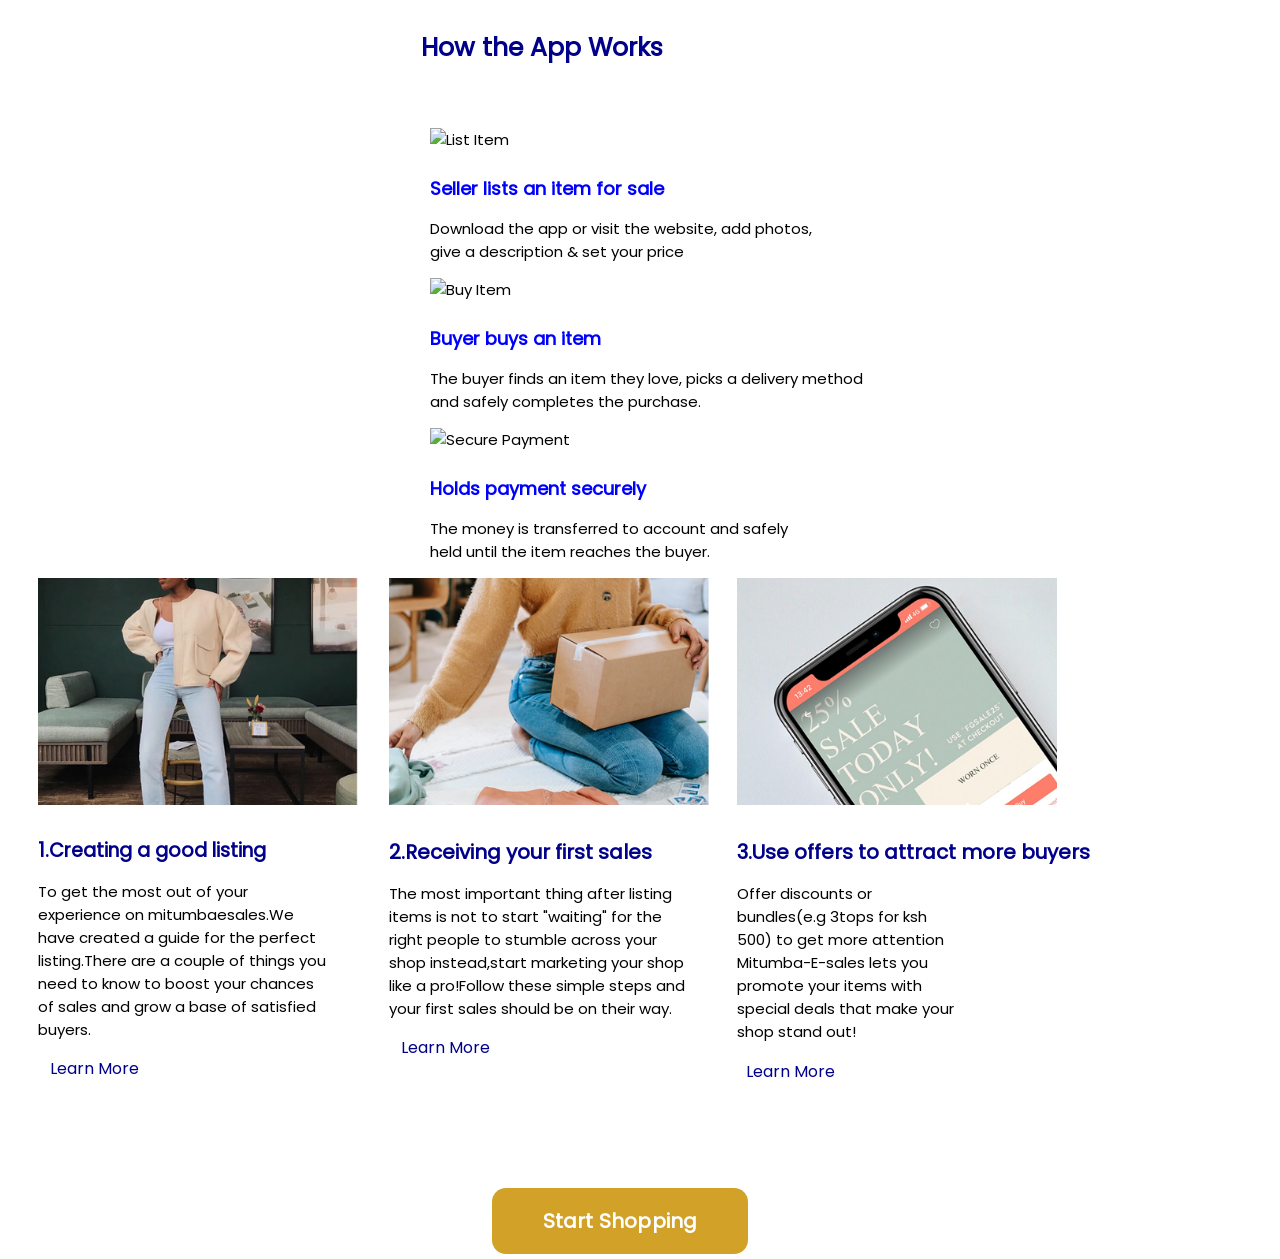
==== commit 60446099: "initial commit" ====
--- a/index.html
+++ b/index.html
@@ -3,183 +3,76 @@
 
 <head>
   <meta charset="UTF-8">
-  <title>Buying safely and securely</title>
   <meta name="viewport" content="width=device-width, initial-scale=1.0">
-  <link href="https://fonts.googleapis.com/css2?family=Poppins:wght@400;700&display=swap" rel="stylesheet">
   <link rel="stylesheet" href="style.css">
-  <link rel="stylesheet" href="https://cdnjs.cloudflare.com/ajax/libs/font-awesome/6.7.2/css/all.min.css"
-    integrity="sha512-Evv84Mr4kqVGRNSgIGL/F/aIDqQb7xQ2vcrdIwxfjThSH8CSR7PBEakCr51Ck+w+/U6swU2Im1vVX0SVk9ABhg=="
-    crossorigin="anonymous" referrerpolicy="no-referrer" />
+  <title>How the App works</title>
 </head>
 
 <body>
-    <!-- Landing Page -->
-<nav class="navbar">
-    <div class="nav-center">
-      <div class="nav-header">
-        <a href="index.html">
-          <img src="image/logo.png" alt="Mitumba Logo" class="logo" />
-        </a>
-        <button class="hamburger" id="nav-toggle" aria-label="Toggle navigation">
-          <span class="hamburger-bars">
-            <span></span>
-            <span></span>
-            <span></span>
-          </span>
-          <i class="fa-solid fa-times hamburger-close" style="display: none;"></i>
-        </button>
-        <ul class="links" id="nav-links">
-          <li><a href="index.html">Home</a></li>
-          <li><a href="#container">How it Works</a></li>
-          <li><a href="index.html">About</a></li>
-          <li><a href="#page-border">Testimonials</a></li>
-          <li><a href="#contact">Contacts</a></li>
-          <li><button><i class="fa-brands fa-google-play"></i>Download App</button></li>
-        </ul>
-      </div>
-    </div>
-  </nav>
-  <section class="hero" id="hero">
-    <div class="overlay"></div>
-    <div class="hero-content">
-      <h1>Mitumba eSales</h1>
-      <p>The smarter way to shop high-quality <br>second-hand clothes.</p>
-      <a href="#" id="joinBtn" class="btn">Join now</a>
-    </div>
-  </section>
-  <div id="joinModal" class="modal">
-    <div class="modal-box">
-      <button class="close-modal" aria-label="Close">&times;</button>
-      <h2>Welcome to Mitumba eSales!</h2>
-      <p>Thanks for your interest. Our signup is coming soon.</p>
-      <button class="btn btn-small close-modal">Close</button>
-    </div>
-  </div>
-
-
-  <!-- Buyer's Safety -->
-  <div class="container" id="container">
-    <h1>Buying safely and securely</h1>
-    <div class="steps-row">
-      <div class="step-card">
-        <img class="step-image" src="Images/letsshop.png" alt="Shopping Bags: Let's Go For Shopping" />
-        <div class="step-content">
-          <div class="step-title">1. Shopping guide</div>
-          <div class="step-desc">
-            Found something you just have to have? We have created this step-by-step guide to help you through the
-            purchase process. Get an overview of the delivery methods and payment options.
-          </div>
-          <button class="learn-more" data-step="1">Learn More</button>
+  <section class="app-works-section">
+    <h2>How the App Works</h2>
+    <div class="steps">
+      <div class="seller-lists">
+        <img src="https://img.icons8.com/ios-filled/50/faad14/sell.png" id="list-item" alt="List Item" />
+        <div>
+          <h4>Seller lists an item for sale</h4>
+          <p>Download the app or visit the website, add photos,<br>give a description & set your price</p>
         </div>
       </div>
-      <div class="step-card">
-        <img class="step-image" src="Images/addtocart.png" alt="Add to Cart for easy checkout"
-          style="background: #daa520;" />
-        <div class="step-content">
-          <div class="step-title">2. Add to cart for easy checkout</div>
-          <div class="step-desc">
-            Found something you like? Tap "Add to Cart" to save it while you keep shopping. You can review your cart and
-            remove or update items anytime before checkout.
-          </div>
-          <button class="learn-more" data-step="2">Learn More</button>
+      <div class="buyer_buys">
+        <img src="https://img.icons8.com/ios-filled/50/ffb300/shopping-bag--v2.png" id="buy-item" alt="Buy Item" />
+        <div>
+          <h4>Buyer buys an item</h4>
+          <p>The buyer finds an item they love, picks a delivery method <br>and safely completes the purchase.</p>
         </div>
       </div>
-      <div class="step-card">
-        <img class="step-image" src="Images/paymnent.png" alt="Pay securely through E-Sale" />
-        <div class="step-content">
-          <div class="step-title">3. Pay securely through Mitumba E-Sale</div>
-          <div class="step-desc">
-            We protect your money. Once you pay, the money is held safely by Mitumba E-Sale until you receive your
-            item.<br>No need to worry about being scammed.
-          </div>
-          <button class="learn-more" data-step="3">Learn More</button>
+      <div class="payment">
+        <img src="https://img.icons8.com/ios-filled/50/4caf50/lock-2.png" id="pay" alt="Secure Payment" />
+        <div>
+          <h4>Holds payment securely</h4>
+          <p>The money is transferred to account and safely <br>held until the item reaches the buyer.</p>
         </div>
       </div>
     </div>
-    <div class="center-btn-row">
-      <button class="start-btn" id="startShopping">Start Shopping</button>
+  </section>
+
+  <section class="offers-section">
+    <div class="good-listing">
+      <!-- <div> -->
+        <img src="images/image 57.png" id="listing" ,alt="listing">
+        <h4>1.Creating a good listing</h4>
+        <p id="text">To get the most out of your experience on mitumbaesales.We have created a guide for the perfect
+          listing.There are a couple of things you need to know to boost your chances of sales and grow a base of
+          satisfied buyers.</p>
+        <a id="learn">Learn More</a>
+      <!-- </div> -->
     </div>
-  </div>
-  <!-- Offers -->
-  <section class="offers-section">
-    <h2 class="offers-title">Exclusive Offers and Smart Discounts</h2>
-    <div class="offers-row">
-      <img class="offer-img" src="Images/offers.png" alt="Special Offers">
-      <img class="offer-img" id="discount" src="Images/discount.png" alt="Special Discount">
-      <img class="offer-img" src="Images/arrivals.png" alt="New Arrivals">
+    <div class="first-sales">
+      <!-- <div> -->
+        <img src="images/image 58.png" id="sales" alt="First Order">
+        <h4>2.Receiving your first sales </h4>
+        <p id="text">The most important thing after listing items is not to start "waiting" for the right people to stumble
+          across your shop instead,start marketing your shop like a pro!Follow these simple steps and your first
+          sales should be on their way.</p>
+        <a id="learn">Learn More</a>
+      <!-- </div> -->
+    </div>
+    <div class="offers-buyers">
+      <!-- <div> -->
+        <img src="images/image 60.png" id="discount" alt="Offers">
+        <h4>3.Use offers to attract more buyers</h4>
+        <p id="text">Offer discounts or bundles(e.g 3tops for ksh 500) to get more attention Mitumba-E-sales lets you
+          promote your items with special deals that make your shop stand out!</p>
+        <a id="learn">Learn More</a>
+      <!-- </div> -->
+    </div>
+    <div class="centered-btn-container">
+      <button class="start-shopping-btn">Start Shopping</button>
     </div>
   </section>
-  <!-- About Us -->
-   <div class="about-us">
-   <h2 class="us">About Us</h2>
-   <div class="content">
-     <p id="originated" class="originated">Mitumba E-sale is a Kenyan-based digital platform that brings the vibrant world of second-hand clothing online. We help you find quality mitumba clothes quickly and safely.</p>
-     <p id="our-aim" class="our-aim">Reduce closing waste. Empower local traders. Dress the world differently</p>
-     <img src="images/image.png" id="phone">
-     </div>
-   </div>
-     <!-- Testimonials -->
-       <div class="page-border" id="page-border">
-        <div class="testimonials-section">
-            <h1 class="testimonials-title">Testimonials</h1>
-            <div class="testimonial-bg">
-                <div class="testimonial-carousel">
-                    <button class="arrow left-arrow" id="prevTestimonial">&#10094;</button>
-                    <div class="testimonial-card" id="testimonialCard"></div>
-                    <button class="arrow right-arrow" id="nextTestimonial">&#10095;</button>
-                </div>
-            </div>
 
-        </div>
-    </div>
 
-  <!-- Footer -->
-  <section class="footer-container">
-    <div class="faq">
-      <h1>FAQ</h1>
-        <div class="faq-item">
-          <p class="faq-question">What is Mitumba eSales? <span class="faq-toggle"><i
-                class="fas fa-chevron-down"></i></span></p>
-          <div class="faq-answer">
-            <p>Mitumba eSales is an online platform for buying and selling new or used clothes.</p>
-          </div>
-        </div>
-        <div class="faq-item">
-          <p class="faq-question">How can I sell my items? <span class="faq-toggle"><i
-                class="fas fa-chevron-down"></i></span></p>
-          <div class="faq-answer">
-            <p>Create an account, list your items, and connect with buyers easily on our platform.</p>
-          </div>
-        </div>
-        <div class="faq-item">
-          <p class="faq-question">Are the clothes new or used? <span class="faq-toggle"><i
-                class="fas fa-chevron-down"></i></span></p>
-          <div class="faq-answer">
-            <p>Both new and used clothes are available. Each listing specifies the condition of the item.</p>
-          </div>
-        </div>
-        <small>
-          <p id="still-question">Still have a question?</p>
-          <small>Visit our <a href="" id="faq-link">support portal</a> to find answers your questions</small>
-        </small>
-    </div>
-    <div class="contact" id="contact">
-      <h1>Contact Us</h1>
-      <form action="">
-        <input type="text" placeholder="Your Name" required>
-        <input type="email" placeholder="Your Email" required>
-        <textarea placeholder="Yourmessage" required></textarea>
-        <button type="submit">Submit</button>
-      </form>
-    </div>
-  </section>
-  <footer>
-    <i class="fa-brands fa-twitter"></i>
-    <i class="fa-brands fa-facebook"></i>
-    <i class="fa-brands fa-instagram"></i>
-    <i class="fa-brands fa-whatsapp"></i>
-  </footer>
-  <script src="script.js"></script>
+
 </body>
 
 </html>
--- a/style.css
+++ b/style.css
@@ -1,5902 +1,495 @@
-:root {
-    --primary-color: #f4a621;
-    --secondary-color: #fff;
-    --accent-color: #2241a6;
-    --arrow-size: 56px;
-    --testimonial-width: 600px;
-    --testimonial-max-width: 90vw;
-    --testimonial-bg-opacity: 0.82;
-    --green: #228B22;
-    --gold: #E7A52A;
-    --blue: #003D99;
-    --white: #ffffff;
-}
-
-
-html,
+@font-face {
+  font-family: poppins;
+  src: url(fonts/Poppins-Regular.ttf);
+}
+
 body {
-
+  font-family: poppins;
+}
+
+.steps {
+
+  flex-direction: column;
+  gap: 40px;
+  font-size: 15px;
+  margin-top: 8em;
+  margin-left: 29em;
+}
+
+
+.steps h4 {
+  font-size: 18px;
+  font-weight: 700;
+  margin-bottom: 7px;
+  color: blue;
+}
+
+#learn{
+  text-decoration: none;
+  color: darkblue;
+  font-size: 16px;
+  cursor: pointer;
+  padding: 2%;
+    }
+#learn:hover {
+  background-color: yellow;
+  border: solid 1px;
+  font-size: 19px;
+  color: black;
+  cursor: pointer;
+    }
+
+
+
+
+
+.start-selling-btn {
+  display: block;
+
+}
+
+.centered-btn-container {
+  position: absolute;
+  left: 40vw;
+  top: 69vw;
+  padding: 5px 0px;
+  
+  
+}
+
+.start-shopping-btn {
+
+  background: #D1A128;
+  color: #fff;
+  font-family: 'Poppins', Arial, sans-serif;
+  font-size: 1.25rem;
+  font-weight: 700;
+  border: none;
+  border-radius: 14px;
+  padding: 15px 64px;
+  cursor: pointer;
+  transition: background 0.2s;
+  letter-spacing: 0.01em;
+  box-shadow: none;
+
+
+}
+
+.start-shopping-btn:hover {
+  background: #DAA520;
+  justify-content: center;
+  
+}
+
+
+.app-works-section {
+  background: var(--white);
+  font-size: 0px;
+  display: flex;
+  margin-top: 1em;
+
+}
+
+.app-works-section h2 {
+  text-align: center;
+  font-size: 25px;
+  position: relative;
+  left: 27em;
+  color: darkblue;
+}
+
+
+
+
+
+.good-listing h4 {
+  font-size: 19px;
+  color: darkblue;
+  font-weight: 700;
+  margin-bottom: 7px;
+  /* max-width: 20%; */
+  max-width: 462.01px;
+
+}
+
+.offers-section {
+  display: flex;
+  font-size: 15px;
+  color: black;
+  gap: 120px;
+    margin-left: 6em;
+    margin-right: 6em;
+
+}
+
+.first-sales h4 {
+  font-size: 20px;
+  color: darkblue;
+  font-weight: 700;
+  margin-bottom: 7px;
+  max-width: 462.01px;
+
+}
+
+.offers-buyers h4 {
+  font-size: 20px;
+  color: darkblue;
+  font-weight: 700;
+  margin-bottom: 7px;
+  max-width: 462.01px;
+
+}
+
+#listing {
+  width: 25vw;
+}
+
+#sales {
+  width: 25vw;
+}
+
+#discount {
+  width: 25vw;
+}
+
+.good-listing {
+  /* margin-left: 6em; */
+}
+
+
+
+
+
+
+
+@media (max-width:480px) {
+  body {
     margin: 0;
     padding: 0;
-    box-sizing: border-box;
-    background: #fff;
-    font-family: 'Poppins', sans-serif;
-    font-size: 16px;
-
-    h1 {
-        font-size: 2.5rem;
-        font-weight: 600;
-
-    }
-
-    h2 {
-        font-size: 2rem;
-        font-weight: 500;
-
-    }
-
-    color: #222;
-
-
-}
-
-.testimonials-title {
-    font-size: 1em;
-    font-weight: 500;
-}
-
-.offers-section h2 {
-    font-size: 2.5rem;
-    font-weight: 600;
-
-}
-
-.about-us h2 {
-    font-size: 2.5rem;
-    font-weight: 600;
-
-}
-
-
-:root {
-    --main-blue: #0b3d91;
-    --gold: #daa520;
-    --font-main: 'Poppins';
-    --card-title-size: 1.2rem;
-    --card-p-size: 1rem;
-    --card-max-width: 550px;
-    --card-gap: 2.2vw;
-    --content-side-gap: 2.7vw;
-    --btn-radius: 20px;
-    --btn-height: 67px;
-    --shadow: 0 2px 8px rgba(0, 0, 0, 0.06);
-    --green: #228B22;
-    --blue: #0b3d91;
-    --white: #ffffff;
-}
-
-.hero-content h1 {
-    color: white;
-}
-
-
-
-
-* {
+    padding: 7%;
+  }
+
+  .offers-section {
+    display: flow-root;
+    margin-left: 25em;
+  }
+
+  .app-works-section h2 {
+    font-size: 4px;
+    position: relative;
+    left: 1em;
+    top: -1em;
+  }
+
+  #listing {
+    width: 63vw;
+  }
+
+  #sales {
+    width: 63vw;
+  }
+
+  #discount {
+    width: 63vw;
+
+  }
+
+  .good-listing {
+    font-size: 17px;
+    margin-left: 3em;
+  }
+
+  .first-sales {
+    font-size: 17px;
+    margin-left: 3em;
+  }
+
+  .offers-buyers {
+    font-size: 17px;
+    margin-left: 3em;
+  }
+
+  .steps {
+    font-size: 14px;
+    margin-left: -15em;
+    margin-top: 6em;
+  }
+
+  .app-works-section h2 {
+    margin-top: 1em;
+    font-size: 25px;
+    width: 90%;
+  }
+
+  .start-shopping-btn {
+    margin-top: 118em;
+    width: 9em;
+    margin-left: -3em;
+    padding: 5px 0px;
+
+  }
+
+  .offers-section {
+    margin-left: -1.5em;
+  }
+
+}
+
+@media only screen and (min-width:481px) and (max-width:768px) {
+  body {
     margin: 0;
     padding: 0;
-    box-sizing: border-box;
-}
-
-
-.navbar {
-    position: fixed;
-    top: 0;
-    left: 0;
-    width: 100%;
-    background: #daa520;
-    z-index: 10;
-}
-
-.logo {
-    height: 5vh;
-    width: auto;
-    display: block;
-}
-
-.nav-center {
-    margin: 0 auto;
-    padding: 0.7rem 2rem;
-}
-
-.nav-header {
-    display: flex;
-    align-items: center;
-    justify-content: space-between;
-}
-
-.links {
-    display: flex;
-    justify-content: left;
-    align-items: center;
-    gap: 0.1px;
-    list-style: none;
-    margin-left: 40vw;
-    padding: 0;
-}
-
-.links li {
-    margin-left: 2em;
-}
-
-.links li a {
-    text-decoration: none;
-    color: #fff;
-    font-size: 20px;
-    transition: color 0.2s, background 0.2s;
-    border-radius: 4px;
-}
-
-button {
-
-    display: flex;
-    align-items: center;
-    gap: 0.5rem;
-    color: var(--gold);
-    font-size: 20px;
-    border-radius: 6px;
-    border: #E7A52A;
-    padding: 0.6rem 0.5rem;
-    font-family: 'Poppins', sans-serif;
-}
-
-.fa-google-play {
-    background: var(--white);
-    color: var(--gold);
-    border-radius: 6px;
-    display: flex;
-    align-items: center;
-    gap: 0.4rem;
-    text-decoration: none;
-    white-space: nowrap;
-
-}
-
-.links li a:hover {
-    color: var(--blue);
-    background: var(--blue);
-}
-
-.hamburger {
-    display: none;
-    flex-direction: column;
-    cursor: pointer;
-    background: none;
-    border: none;
-    z-index: 20;
-    padding: 0.5rem;
-}
-
-.hamburger-bars {
-    display: flex;
-    flex-direction: column;
-}
-
-.hamburger-bars span {
-    height: 2px;
-    width: 20px;
-    background: var(--blue);
-    margin: 3px;
-    border-radius: 2px;
-    transition: 0.3s;
-}
-
-.hamburger-close {
-    color: var(--blue);
-    font-size: 1.5rem;
-}
-
-.hero {
-    height: 100vh;
+    padding: 7%;
+  }
+
+  .offers-section {
+    margin-left: -25em;
+    display: flow-root;
+  }
+
+  .app-works-section h2 {
     position: relative;
-    background:
-        linear-gradient(180deg, rgba(0, 0, 0, .85) 0%, rgba(0, 0, 0, .6) 35%, rgba(0, 0, 0, .6) 65%, rgba(0, 0, 0, .9) 100%),
-        url("image/image.webp") center/cover no-repeat;
-    display: flex;
-    justify-content: center;
-    align-items: center;
+    left: -1em;
+    top: -1em;
+  }
+
+  #listing {
+    width: 63vw;
+  }
+
+  #sales {
+    width: 63vw;
+  }
+
+  #discount {
+    width: 63vw;
+
+  }
+
+  .good-listing {
+    font-size: 17px;
+    margin-left: 3em;
+  }
+
+  .first-sales {
+    font-size: 17px;
+    margin-left: 3em;
+  }
+
+  .offers-buyers {
+    font-size: 17px;
+    margin-left: 3em;
+  }
+
+  .steps {
+    font-size: 14px;
+    margin-left: -34em;
+    margin-top: 6em;
+  }
+
+  .app-works-section h2 {
+    font-size: 22px;
+    margin-top: 1em;
+    font-size: 25px;
+    width: 90%;
+    position: relative;
+    left: -3em;
+    
+  }
+
+  .start-shopping-btn {
+    margin-top: 94em;
+    width: 9em;
+    margin-left: -1em;
+    padding: 5px 0px;
+
+  }
+
+  .offers-section {
+    margin-left: 0em;
+  }
+
+
+}
+
+
+@media (min-width:769px) and (max-width:1024px) {
+
+  .offers-section {
+    flex-direction: row;
+    margin-left: 6em;
+    margin-right: 1.5em;
+    
+
+  }
+
+  .app-works-section h2 {
+    position: relative;
+    left: 40em;
     text-align: center;
-}
-
-.hero-content {
-    max-width: 800px;
-    padding: 2rem;
-}
-
-.hero-content h1 {
-    font-size: 3.4rem;
-    font-weight: 800;
-    margin-bottom: 1rem;
-}
-
-.hero-content p {
-    font-size: 1.6rem;
-    font-weight: 500;
-    margin-bottom: 2rem;
-    color: #f1f1f1;
-}
-
-.btn {
-    padding: 0.8rem 2rem;
-    border-radius: 1em;
-    background: var(--gold);
-    color: var(--white);
-    font-weight: 700;
-    text-decoration: none;
-    transition: transform 0.25s;
-}
-
-.btn:hover {
-    transform: scale(1.06);
-}
-
-.modal {
-    position: fixed;
-    inset: 0;
-    background: rgba(0, 0, 0, 0.6);
-    display: flex;
-    align-items: center;
-    justify-content: center;
-    visibility: hidden;
-    opacity: 0;
-    transition: opacity 0.3s;
-    z-index: 9999;
-}
-
-.modal.show {
-    visibility: visible;
-    opacity: 1;
-}
-
-.modal-box {
-    background: var(--white);
-    color: var(--blue);
-    padding: 2rem;
-    max-width: 400px;
-    width: 90%;
-    border-radius: 10px;
-    text-align: center;
+    margin-left: -70%;
+  }
+
+  #listing {
+    width: 27vw;
+  }
+
+  #sales {
+    width: 27vw;
+  }
+
+  #discount {
+    width: 27vw;
+
+  }
+
+  .good-listing {
+    font-size: 17px;
+  margin-left: -4em;
+  }
+
+  .first-sales {
+    font-size: 17px;
+  margin-left: -4em;
+  }
+
+  .offers-buyers {
+   
+  margin-left: -5em; 
+  }
+
+  .steps {
+   
+     margin-top: 7em;
+    margin-left: 52em; 
+    
+
+  }
+
+ 
+
+  .start-shopping-btn {
+    margin-top: 30em;
+   
+  width: 12em;
+  margin-left: -2em;
+  padding: 5px 0px; 
+
+  }
+
+ 
+}
+
+@media only screen and (min-width:1025px) and (max-width:1280px) {
+.steps{
+ 
+  margin-left: 12em;
+}
+.app-works-section h2 {
+  position: relative;
+  left: 16.5em;
+}
+.start-shopping-btn{
+  margin-top: 15em;
+  margin-left: -1em;
+  width: 20vw;
+  padding: 18px 0px;
+}
+.offers-buyers{
+  margin-left: -25em;
+}
+.good-listing{
+  margin-left: -4em;
+}
+.first-sales{
+  margin-left: -23.5em;
+}
+#text{
+  width: 50%;
+}
+}
+
+@media  (width:912px) {
+.start-shopping-btn{
+  margin-top: 33em;
+  margin-left: -2em;
+  padding: 5px 0px;
+}
+.offers-buyers{
+  margin-left: -5.1em;
+}
+.good-listing{
+  margin-left: -3.5em;
+}
+.first-sales{
+  margin-left: -4em;
+}
+.steps{
+  margin-left: 42em;
+}
+.app-works-section h2{
+  position: relative;
+  left: 34em;
+}
+
+}
+
+@media  (width:853px) {
+
+  .steps{
+    margin-left: 37em;
+  }
+  .app-works-section h2 {
     position: relative;
-}
-
-.close-modal {
-    position: absolute;
-    top: rem;
-    left: 19rem;
-    bottom: 7.2em;
-    border: none;
-    background: none;
-    font-size: 1.2rem;
-    font-weight: bold;
-    color: var(--green);
-    cursor: pointer;
-
-}
-
-
-
-@media (width: 768px) {
-
-    .nav-center {
-        padding: 0.5rem 1rem;
+    left: 32em;
+  }
+  .start-shopping-btn{
+    margin-top: 33em;
+  }
+  .first-sales{
+    margin-left: -5em;
+  }
+  .offers-buyers{
+  margin-left: -5em;
+  }
+  
+
+}
+
+@media  (width:820px){
+  .steps{
+    margin-left: 36em;
+  }
+    .app-works-section h2{
+      position: relative;
+      left: 31em;
     }
-
-    .logo {
-        margin-left: 2.1em;
+      .start-shopping-btn{
+        margin-top: 34em;
+      }
+    /* .offers-section{
+      margin-left: 4em;
+    
+    } */
+     .offers-buyers{
+     margin-left: -5em;
+     }
+.good-listing{
+margin-left: -4em;
+}
+.first-sales{
+margin-left: -4.5em;
+}
+}
+@media  (width:540px){
+  .steps{
+    margin-left: -26em;
+  }
+    .start-shopping-btn{
+      margin-top: 95.5em;
     }
-
-    .hamburger {
-        display: flex;
-        padding-left: 3em;
-    }
-
-    .links {
-        position: absolute;
-        top: 100%;
-        left: 0;
-        background: var(--gold);
-        flex-direction: column;
-        gap: 0;
-        max-height: 0;
-        overflow: hidden;
-        width: 100%;
-        box-shadow: 0 2px 4px var(--blue);
-        transition: max-height 0.3s ease;
-        margin: 0;
-    }
-
-    .links.open {
-        margin: 0;
-        width: 100vw;
-        max-height: 360px;
-        padding: 0.5rem 0.9rem 0.5rem 0;
-    }
-
-    .links li {
-        width: 100%;
-        justify-content: flex-start;
-        padding: 0.8rem 2rem;
-    }
-
-    button {
-        width: auto;
-        ;
-        display: flex;
-        align-items: center;
-        gap: 0.5rem;
-        color: var(--gold);
-        font-size: 14px;
-        border-radius: 6px;
-        border: #E7A52A;
-        padding: 0.3rem 0.8rem;
-        font-family: 'Poppins', sans-serif;
-    }
-
-    .nav-header {
-        .nav-header {
-            flex-wrap: wrap;
-            justify-content: space-between;
-            align-items: center;
-            padding: 0 1rem;
-            gap: 1rem;
-        }
-    }
-
-    .hero-content h1 {
-        font-size: 2.5rem;
-    }
-
-    .hero-content p {
-        font-size: 1.2rem;
-    }
-
-    .hamburger-close {
-        padding-left: 1rem;
-    }
-
-    .logo {
-        padding-left: 2.7em;
-        margin-left: 0;
-
-    }
-}
-
-@media (width:1024px) and (height:1366px) {
-    .close-modal {
-        left: 14em;
-        font-size: large;
-        bottom: 8em;
-    }
-
-    .hamburger-bars {
-        padding-right: 28rem;
-    }
-
-    .nav-center {
-        padding: 0.5rem 1rem;
-    }
-
-    .logo {
-        margin-left: 1.2em;
-    }
-
-    .hamburger {
-        display: flex;
-    }
-
-    .links {
-        position: absolute;
-        font-size: 16px;
-        top: 100%;
-        left: 0;
-        background: var(--gold);
-        flex-direction: column;
-        gap: 0;
-        max-height: 0;
-        overflow: hidden;
-        width: 100%;
-        box-shadow: 0 2px 4px var(--blue);
-        transition: max-height 0.3s ease;
-        margin: 0;
-    }
-
-    .links.open {
-        margin: 0;
-        width: 100vw;
-        max-height: 360px;
-        padding: 0.5rem 0.9rem 0.5rem 0;
-    }
-
-    .links li {
-        width: 100%;
-        justify-content: flex-start;
-        padding: 0.8rem 2rem;
-        font-size: 16px;
-    }
-
-    button {
-
-        display: flex;
-        align-items: center;
-        gap: 0.5rem;
-        color: var(--gold);
-        font-size: 20px;
-        border-radius: 6px;
-        border: #E7A52A;
-        padding: 0.3rem 0.5rem;
-        font-family: 'Poppins', sans-serif;
-    }
-
-    .nav-header {
-        flex-direction: row;
-        gap: 20em;
-    }
-
-    .hero-content h1 {
-        font-size: 2.5rem;
-    }
-
-    .hero-content p {
-        font-size: 1.2rem;
-    }
-
-    .hamburger-close {
-        padding-right: 16.2em;
-    }
-
-    .logo {
-        padding-left: 1rem;
-    }
-}
-
-
-@media (width: 1024px) {
-    .navbar {
-        position: fixed;
-        top: 0;
-        left: 0;
-        width: 100%;
-        background: #E7A52A;
-        z-index: 10;
-    }
-
-    .logo {
-        height: 6vh;
-        width: auto;
-        display: block;
-    }
-
-    .nav-center {
-        margin: 0 auto;
-        padding: 0.7rem 2rem;
-    }
-
-    .nav-header {
-        display: flex;
-        align-items: center;
-        justify-content: space-between;
-    }
-
-    .links {
-        display: flex;
-        justify-content: left;
-        align-items: center;
-        gap: 0.1px;
-        list-style: none;
-        margin-left: 10vw;
-        padding: 0;
-    }
-
-    .links li {
-        margin-left: 2em;
-    }
-
-    .links li a {
-        text-decoration: none;
-        color: #fff;
-        font-size: 16px;
-        transition: color 0.2s, background 0.2s;
-        border-radius: 4px;
-    }
-
-    button {
-
-        display: flex;
-        align-items: center;
-        gap: 0.5rem;
-        color: var(--gold);
-        font-size: 16px;
-        border-radius: 6px;
-        border: #E7A52A;
-        padding: 0.6rem 0.5rem;
-        font-family: 'Poppins', sans-serif;
-    }
-
-    .fa-google-play {
-        background: var(--white);
-        color: var(--gold);
-        border-radius: 6px;
-        display: flex;
-        align-items: center;
-        gap: 0.4rem;
-        text-decoration: none;
-        white-space: nowrap;
-
-    }
-
-    .links li a:hover {
-        color: var(--blue);
-        background: var(--blue);
-    }
-
-
-}
-
-@media (width:1280px) {
-    .close-modal {
-        bottom: 8em;
-        font-size: large;
-    }
-
-    .navbar {
-        position: fixed;
-        top: 0;
-        left: 0;
-        width: 100%;
-        background: #E7A52A;
-        z-index: 10;
-    }
-
-    .logo {
-        height: 5vh;
-        width: auto;
-        display: block;
-    }
-
-    .nav-center {
-        margin: 0 auto;
-        padding: 0.7rem 2rem;
-    }
-
-    .nav-header {
-        display: flex;
-        align-items: center;
-        justify-content: space-between;
-    }
-
-    .links {
-        display: flex;
-        justify-content: left;
-        align-items: center;
-        gap: 0.1px;
-        list-style: none;
-        margin-left: 10vw;
-        padding: 0;
-    }
-
-    .links li {
-        margin-left: 2em;
-    }
-
-    .links li a {
-        text-decoration: none;
-        color: #fff;
-        font-size: 16px;
-        transition: color 0.2s, background 0.2s;
-        border-radius: 4px;
-    }
-
-    button {
-
-        display: flex;
-        align-items: center;
-        gap: 0.5rem;
-        color: var(--gold);
-        font-size: 16px;
-        border-radius: 6px;
-        border: #E7A52A;
-        padding: 0.6rem 0.5rem;
-        font-family: 'Poppins', sans-serif;
-    }
-
-    .fa-google-play {
-        background: var(--white);
-        color: var(--gold);
-        border-radius: 6px;
-        display: flex;
-        align-items: center;
-        gap: 0.4rem;
-        text-decoration: none;
-        white-space: nowrap;
-
-    }
-
-    .links li a:hover {
-        color: var(--blue);
-        background: var(--blue);
-    }
-
-}
-
-
-@media (width:375px) {
-    .close-modal {
-        left: 14em;
-        font-size: large;
-        bottom: 8em;
-    }
-
-    .hamburger-bars {
-        padding-right: 20rem;
-    }
-
-    .nav-center {
-        padding: 0.5rem 1rem;
-    }
-
-    .logo {
-        height: 4vh;
-    }
-
-    .hamburger {
-        display: flex;
-    }
-
-    .links {
-        position: absolute;
-        top: 100%;
-        left: 0;
-        background: var(--gold);
-        flex-direction: column;
-        gap: 0;
-        max-height: 0;
-        overflow: hidden;
-        width: 100%;
-        box-shadow: 0 4px 8px var(--blue);
-        transition: max-height 0.3s ease;
-        margin: 0;
-    }
-
-    .links.open {
-        max-height: 350px;
-        padding: 0.5rem 5rem 0.5rem 0;
-    }
-
-    .links li {
-        width: 100%;
-        justify-content: flex-start;
-        padding: 0.8rem 2rem;
-    }
-
-    button {
-
-        display: flex;
-        align-items: center;
-        gap: 0.5rem;
-        color: var(--gold);
-        font-size: 0px;
-        border-radius: 6px;
-        border: #E7A52A;
-        padding: 0.3rem 0.5rem;
-        font-family: 'Poppins', sans-serif;
-    }
-
-    .nav-header {
-        flex-direction: row;
-    }
-
-    .hamburger-close {
-        padding-right: 20rem;
-    }
-
-    .logo {
-        padding-left: 2.5rem;
-    }
-}
-
-@media (width:1440px) {
-    .navbar {
-        position: fixed;
-        top: 0;
-        left: 0;
-        width: 100%;
-        background: #E7A52A;
-        z-index: 10;
-    }
-
-    .logo {
-        height: 5vh;
-        width: auto;
-        display: block;
-    }
-
-    .nav-center {
-        margin: 0 auto;
-        padding: 0.7rem 2rem;
-    }
-
-    .nav-header {
-        display: flex;
-        align-items: center;
-        justify-content: space-between;
-    }
-
-    .links {
-        display: flex;
-        justify-content: left;
-        align-items: center;
-        gap: 0.1px;
-        list-style: none;
-        margin-left: 10vw;
-        padding: 0;
-    }
-
-    .links li {
-        margin-left: 2em;
-    }
-
-    .links li a {
-        text-decoration: none;
-        color: #fff;
-        font-size: 20px;
-        transition: color 0.2s, background 0.2s;
-        border-radius: 4px;
-    }
-
-    button {
-
-        display: flex;
-        align-items: center;
-        gap: 0.5rem;
-        color: var(--gold);
-        font-size: 20px;
-        border-radius: 6px;
-        border: #E7A52A;
-        padding: 0.6rem 0.5rem;
-        font-family: 'Poppins', sans-serif;
-    }
-
-    .fa-google-play {
-        background: var(--white);
-        color: var(--gold);
-        border-radius: 6px;
-        display: flex;
-        align-items: center;
-        gap: 0.4rem;
-        text-decoration: none;
-        white-space: nowrap;
-
-    }
-
-    .links li a:hover {
-        color: var(--blue);
-        background: var(--blue);
-    }
-
-}
-
-
-
-
-@media (width:414px) {
-    .close-modal {
-        left: 15.3em;
-        font-size: large;
-        bottom: 8em;
-    }
-
-    .hamburger-bars {
-        padding-right: 13rem;
-    }
-
-    .nav-center {
-        padding: 0.5rem 1rem;
-    }
-
-    .logo {
-        height: 4vh;
-    }
-
-    .hamburger {
-        display: flex;
-    }
-
-    .links {
-        position: absolute;
-        top: 100%;
-        left: 0;
-        background: var(--gold);
-        flex-direction: column;
-        gap: 0;
-        max-height: 0;
-        overflow: hidden;
-        width: 100%;
-        box-shadow: 0 2px 8px rgba(0, 0, 0, 0.08);
-        transition: max-height 0.3s ease;
-        margin: 0;
-    }
-
-    .links.open {
-        max-height: 350px;
-        padding: 0.5rem 5rem 0.5rem 0;
-    }
-
-    .links li {
-        width: 100%;
-        justify-content: flex-start;
-        padding: 0.8rem 2rem;
-    }
-
-    button {
-        width: 200px;
-        display: flex;
-        align-items: center;
-        gap: 0.5rem;
-        color: var(--gold);
-        font-size: 0px;
-        border-radius: 6px;
-        border: #E7A52A;
-        padding: 0.3rem 0.5rem;
-        font-family: 'Poppins', sans-serif;
-    }
-
-    .nav-header {
-        flex-direction: row;
-    }
-
-    .hamburger-close {
-        padding-right: 13rem;
-    }
-
-    .logo {
-        padding-left: 2.1em;
-    }
-}
-
-@media (width:390px) {
-    .close-modal {
-        left: 14em;
-        font-size: large;
-        bottom: 8em;
-    }
-
-    .hamburger-bars {
-        padding-right: 20rem;
-    }
-
-    .nav-center {
-        padding: 0.5rem 1rem;
-    }
-
-    .logo {
-        margin-left: 1em;
-    }
-
-    .hamburger {
-        display: flex;
-        /* padding-left: 50em; */
-    }
-
-    .links {
-        position: absolute;
-        top: 100%;
-        left: 0;
-        background: var(--gold);
-        flex-direction: column;
-        gap: 0;
-        max-height: 0;
-        overflow: hidden;
-        width: 100%;
-        box-shadow: 0 2px 4px var(--blue);
-        transition: max-height 0.3s ease;
-        margin: 0;
-    }
-
-    .links.open {
-        margin: 0;
-        width: 100vw;
-        max-height: 360px;
-        padding: 0.5rem 0.9rem 0.5rem 0;
-    }
-
-    .links li {
-        width: 100%;
-        justify-content: flex-start;
-        padding: 0.8rem 2rem;
-    }
-
-    button {
-        width: 200px;
-        display: flex;
-        align-items: center;
-        gap: 0.5rem;
-        color: var(--gold);
-        font-size: 20px;
-        border-radius: 6px;
-        border: #E7A52A;
-        padding: 0.3rem 0.5rem;
-        font-family: 'Poppins', sans-serif;
-    }
-
-    .nav-header {
-        flex-direction: row;
-        gap: 20em;
-    }
-
-    .hero-content h1 {
-
-        font-size: 2.5rem;
-    }
-
-    .hero-content p {
-        font-size: 1.2rem;
-    }
-
-    .hamburger-close {
-        padding-right: 20rem;
-    }
-
-    .logo {
-        padding-left: 1.3rem;
-    }
-
-}
-
-@media (width:430px) {
-    .close-modal {
-        left: 16em;
-        font-size: large;
-        bottom: 8em;
-    }
-
-    .nav-center {
-        padding: 0.5rem 1rem;
-    }
-
-    .logo {
-        height: 4vh;
-    }
-
-    .hamburger {
-        padding-right: 15rem;
-        display: flex;
-    }
-
-    .links {
-        position: absolute;
-        top: 100%;
-        left: 0;
-        background: var(--gold);
-        flex-direction: column;
-        gap: 0;
-        max-height: 0;
-        overflow: hidden;
-        width: 100%;
-        box-shadow: 0 2px 8px rgba(0, 0, 0, 0.08);
-        transition: max-height 0.3s ease;
-        margin: 0;
-    }
-
-    .links.open {
-        max-height: 350px;
-        padding: 0.5rem 5rem 0.5rem 0;
-    }
-
-    .links li {
-        width: 100%;
-        justify-content: flex-start;
-        padding: 0.8rem 2rem;
-    }
-
-    button {
-        width: 200px;
-        display: flex;
-        align-items: center;
-        gap: 0.5rem;
-        color: var(--gold);
-        font-size: 0px;
-        border-radius: 6px;
-        border: #E7A52A;
-        padding: 0.3rem 0.5rem;
-        font-family: 'Poppins', sans-serif;
-    }
-
-    .nav-header {
-        flex-direction: row;
-    }
-
-    .hamburger-close {
-        padding-right: 1rem;
-    }
-
-    .logo {
-        padding-left: 2.1rem;
-    }
-
-}
-
-@media (width:412px) {
-    .close-modal {
-        left: 15em;
-        font-size: large;
-        bottom: 8em;
-    }
-
-    .hamburger-bars {
-        padding-right: 15rem;
-    }
-
-    .nav-center {
-        padding: 0.5rem 1rem;
-    }
-
-    .logo {
-        margin-left: 1.3em;
-    }
-
-    .hamburger {
-        display: flex;
-        /* padding-left: em; */
-    }
-
-    .links {
-        position: absolute;
-        top: 100%;
-        left: 0;
-        background: var(--gold);
-        flex-direction: column;
-        gap: 0;
-        max-height: 0;
-        overflow: hidden;
-        width: 100%;
-        box-shadow: 0 2px 4px var(--blue);
-        transition: max-height 0.3s ease;
-        margin: 0;
-    }
-
-    .links.open {
-        margin: 0;
-        width: 100vw;
-        max-height: 360px;
-        padding: 0.5rem 0.9rem 0.5rem 0;
-    }
-
-    .links li {
-        width: 100%;
-        justify-content: flex-start;
-        padding: 0.8rem 2rem;
-    }
-
-    button {
-        width: 200px;
-        display: flex;
-        align-items: center;
-        gap: 0.5rem;
-        color: var(--gold);
-        font-size: 20px;
-        border-radius: 6px;
-        border: #E7A52A;
-        padding: 0.3rem 0.5rem;
-        font-family: 'Poppins', sans-serif;
-    }
-
-    .nav-header {
-        flex-direction: row;
-        gap: 20em;
-    }
-
-    .hero-content h1 {
-        font-size: 2.5rem;
-    }
-
-    .hero-content p {
-        font-size: 1.2rem;
-    }
-
-    .hamburger-close {
-        padding-right: 15rem;
-    }
-
-    .logo {
-        padding-left: 1rem;
-    }
-
-}
-
-@media (width:360px) {
-
-    .close-modal {
-        left: 13em;
-        bottom: 8em;
-        font-size: large;
-    }
-
-    .hamburger-bars {
-        padding-right: 24rem;
-    }
-
-    .nav-center {
-        padding: 0.5rem 1rem;
-    }
-
-    .logo {
-        height: 4vh;
-    }
-
-    .hamburger {
-        display: flex;
-    }
-
-    .links {
-        position: absolute;
-        top: 100%;
-        left: 0;
-        background: var(--gold);
-        flex-direction: column;
-        gap: 0;
-        max-height: 0;
-        overflow: hidden;
-
-        box-shadow: 0 2px 4px var(--blue);
-
-        width: 100%;
-        transition: max-height 0.3s ease;
-        margin: 0;
-    }
-
-
-    .links.open {
-        max-height: 350px;
-        padding: 0.5rem 5rem 0.5rem 0;
-    }
-
-    .links li {
-        width: 100%;
-        justify-content: flex-start;
-        padding: 0.8rem 2rem;
-    }
-
-    button {
-        width: 200px;
-        display: flex;
-        align-items: center;
-        gap: 0.5rem;
-        color: var(--gold);
-        font-size: 0px;
-        border-radius: 6px;
-        border: #E7A52A;
-        padding: 0.3rem 0.5rem;
-        font-family: 'Poppins', sans-serif;
-    }
-
-    .nav-header {
-        flex-direction: row;
-    }
-
-    .hamburger-close {
-        padding-right: 24rem;
-    }
-
-    .logo {
-        padding-left: 2.5rem;
-        /* margin-left: 0.2rem; */
-    }
-
-}
-
-@media (width:820px) {
-
-    .nav-center {
-        padding: 0.5rem 1rem;
-    }
-
-    .logo {
-        margin-left: 1em;
-    }
-
-    .hamburger {
-        display: flex;
-        padding-left: 6em;
-    }
-
-    .links {
-        position: absolute;
-        top: 100%;
-        left: 0;
-        background: var(--gold);
-        flex-direction: column;
-        gap: 0;
-        max-height: 0;
-        overflow: hidden;
-        width: 100%;
-        box-shadow: 0 2px 4px var(--blue);
-        transition: max-height 0.3s ease;
-        margin: 0;
-    }
-
-    .links.open {
-        margin: 0;
-        width: 100vw;
-        max-height: 360px;
-        padding: 0.5rem 0.9rem 0.5rem 0;
-    }
-
-    .links li {
-        width: 100%;
-        justify-content: flex-start;
-        padding: 0.8rem 2rem;
-    }
-
-    button {
-        width: 200px;
-        display: flex;
-        align-items: center;
-        gap: 0.5rem;
-        color: var(--gold);
-        font-size: 20px;
-        border-radius: 6px;
-        border: #E7A52A;
-        padding: 0.3rem 0.5rem;
-        font-family: 'Poppins', sans-serif;
-    }
-
-    .nav-header {
-        flex-direction: row;
-        gap: 20em;
-    }
-
-    .hero-content h1 {
-        font-size: 2.5rem;
-    }
-
-    .hero-content p {
-        font-size: 1.2rem;
-    }
-
-    .hamburger-close {
-        padding-left: 0.5rem;
-    }
-
-    .logo {
-        padding-left: 1rem;
-    }
-}
-
-@media (width:124px) {
-    .nav-center {
-        padding: 0.5rem 1rem;
-    }
-
-    .logo {
-        height: 4vh;
-    }
-
-    .hamburger {
-        display: flex;
-    }
-
-    .links {
-        position: absolute;
-        top: 100%;
-        left: 0;
-        background: var(--gold);
-        flex-direction: column;
-        gap: 0;
-        max-height: 0;
-        overflow: hidden;
-        width: 100%;
-        box-shadow: 0 2px 8px rgba(0, 0, 0, 0.08);
-        transition: max-height 0.3s ease;
-        margin: 0;
-    }
-
-    .links.open {
-        max-height: 350px;
-        padding: 0.5rem 5rem 0.5rem 0;
-    }
-
-    .links li {
-        width: 100%;
-        justify-content: flex-start;
-        padding: 0.8rem 2rem;
-    }
-
-    button {
-        width: 200px;
-        display: flex;
-        align-items: center;
-        gap: 0.5rem;
-        color: var(--gold);
-        font-size: 0px;
-        border-radius: 6px;
-        border: #E7A52A;
-        padding: 0.3rem 0.5rem;
-        font-family: 'Poppins', sans-serif;
-    }
-
-    .nav-header {
-        flex-direction: row;
-        padding-left: 20rem;
-
-
-
-
-
-    }
-
-    .hamburger-close {
-        padding-right: 12rem;
-    }
-
-    .logo {
-        padding-left: 2rem;
-    }
-
-
-}
-
-@media (width:912px) {
-    .nav-center {
-        padding: 0.5rem 1rem;
-    }
-
-    .logo {
-        margin-left: 1em;
-    }
-
-    .hamburger {
-        display: flex;
-        padding-left: 4em;
-    }
-
-    .links {
-        position: absolute;
-        top: 100%;
-        left: 0;
-        background: var(--gold);
-        flex-direction: column;
-        gap: 0;
-        max-height: 0;
-        overflow: hidden;
-        width: 100%;
-        box-shadow: 0 2px 4px var(--blue);
-        transition: max-height 0.3s ease;
-        margin: 0;
-    }
-
-    .links.open {
-        margin: 0;
-        width: 100vw;
-        max-height: 360px;
-        padding: 0.5rem 0.9rem 0.5rem 0;
-    }
-
-    .links li {
-        width: 100%;
-        justify-content: flex-start;
-        padding: 0.8rem 2rem;
-    }
-
-    button {
-        width: 200px;
-        display: flex;
-        align-items: center;
-        gap: 0.5rem;
-        color: var(--gold);
-        font-size: 20px;
-        border-radius: 6px;
-        border: #E7A52A;
-        padding: 0.3rem 0.5rem;
-        font-family: 'Poppins', sans-serif;
-    }
-
-    .nav-header {
-        flex-direction: row;
-        gap: 20em;
-    }
-
-    .hero-content h1 {
-        font-size: 2.5rem;
-    }
-
-    .hero-content p {
-        font-size: 1.2rem;
-    }
-
-    .hamburger-close {
-        padding-left: 1rem;
-    }
-
-    .logo {
-        padding-left: 1rem;
-    }
-
-
-}
-
-@media (width:540px) {
-    .close-modal {
-        left: 17em;
-        font-size: large;
-        bottom: 8em;
-    }
-
-    .nav-center {
-        padding: 0.5rem 1rem;
-    }
-
-    .logo {
-        margin-left: 1.4em;
-    }
-
-    .hamburger {
-        display: flex;
-        padding-left: 1em;
-    }
-
-    .links {
-        position: absolute;
-        top: 100%;
-        left: 0;
-        background: var(--gold);
-        flex-direction: column;
-        gap: 0;
-        max-height: 0;
-        overflow: hidden;
-        width: 100%;
-        box-shadow: 0 2px 4px var(--blue);
-        transition: max-height 0.3s ease;
-        margin: 0;
-    }
-
-    .links.open {
-        margin: 0;
-        width: 100vw;
-        max-height: 360px;
-        padding: 0.5rem 0.9rem 0.5rem 0;
-    }
-
-    .links li {
-        width: 100%;
-        justify-content: flex-start;
-        padding: 0.8rem 2rem;
-    }
-
-    button {
-        width: 200px;
-        display: flex;
-        align-items: center;
-        gap: 0.5rem;
-        color: var(--gold);
-        font-size: 20px;
-        border-radius: 6px;
-        border: #E7A52A;
-        padding: 0.3rem 0.5rem;
-        font-family: 'Poppins', sans-serif;
-    }
-
-    .nav-header {
-        flex-direction: row;
-        gap: 20em;
-    }
-
-    .hero-content h1 {
-        font-size: 2.5rem;
-    }
-
-    .hero-content p {
-        font-size: 1.2rem;
-    }
-
-    .hamburger-close {
-        padding-right: 0.5rem;
-    }
-
-    .logo {
-        padding-left: 1rem;
-    }
-}
-
-@media (height:1366px) {
-    .nav-center {
-        padding: 0.5rem 1rem;
-    }
-
-    .logo {
-        margin-left: 1em;
-    }
-
-    .hamburger {
-        display: flex;
-        padding-left: 39em;
-    }
-
-    .links {
-        position: absolute;
-        top: 100%;
-        left: 0;
-        background: var(--gold);
-        flex-direction: column;
-        gap: 0;
-        max-height: 0;
-        overflow: hidden;
-        width: 100%;
-        box-shadow: 0 2px 4px var(--blue);
-        transition: max-height 0.3s ease;
-        margin: 0;
-    }
-
-    .links.open {
-        margin: 0;
-        width: 100vw;
-        max-height: 360px;
-        padding: 0.5rem 0.9rem 0.5rem 0;
-    }
-
-    .links li {
-        width: 100%;
-        justify-content: flex-start;
-        padding: 0.8rem 2rem;
-    }
-
-    button {
-        width: 200px;
-        display: flex;
-        align-items: center;
-        gap: 0.5rem;
-        color: var(--gold);
-        font-size: 20px;
-        border-radius: 6px;
-        border: #E7A52A;
-        padding: 0.3rem 0.5rem;
-        font-family: 'Poppins', sans-serif;
-    }
-
-    .nav-header {
-        flex-direction: row;
-        gap: 20em;
-    }
-
-    .hero-content h1 {
-        font-size: 2.5rem;
-    }
-
-    .hero-content p {
-        font-size: 1.2rem;
-    }
-
-    .hamburger-close {
-        padding-right: 30rem;
-    }
-
-    .logo {
-        padding-left: 1rem;
-    }
-
-}
-
-@media (width:344px) {
-    .close-modal {
-        left: 12em;
-        font-size: large;
-        bottom: 8em;
-    }
-
-    .hamburger-bars {
-        padding-right: 25rem;
-    }
-
-    .nav-center {
-        padding: 0.5rem 1rem;
-    }
-
-    .logo {
-        margin-left: 1.2em;
-    }
-
-    .hamburger {
-        display: flex;
-    }
-
-    .links {
-        position: absolute;
-        top: 100%;
-        left: 0;
-        background: var(--gold);
-        flex-direction: column;
-        gap: 0;
-        max-height: 0;
-        overflow: hidden;
-        width: 100%;
-        box-shadow: 0 2px 4px var(--blue);
-        transition: max-height 0.3s ease;
-        margin: 0;
-    }
-
-    .links.open {
-        margin: 0;
-        width: 100vw;
-        max-height: 360px;
-        padding: 0.5rem 0.9rem 0.5rem 0;
-    }
-
-    .links li {
-        width: 100%;
-        justify-content: flex-start;
-        padding: 0.8rem 2rem;
-    }
-
-    button {
-        width: 200px;
-        display: flex;
-        align-items: center;
-        gap: 0.5rem;
-        color: var(--gold);
-        font-size: 20px;
-        border-radius: 6px;
-        border: #E7A52A;
-        padding: 0.3rem 0.5rem;
-        font-family: 'Poppins', sans-serif;
-    }
-
-    .nav-header {
-        flex-direction: row;
-        gap: 20em;
-    }
-
-    .hero-content h1 {
-        font-size: 2.5rem;
-    }
-
-    .hero-content p {
-        font-size: 1.2rem;
-    }
-
-    .hamburger-close {
-        padding-right: 16.2em;
-    }
-
-    .logo {
-        padding-left: 1rem;
-    }
-
-
-}
-
-@media (width:853px) {
-    .nav-center {
-        padding: 0.5rem 1rem;
-    }
-
-    .logo {
-        margin-left: 1em;
-    }
-
-    .hamburger {
-        display: flex;
-        padding-left: 3em;
-    }
-
-    .links {
-        position: absolute;
-        top: 100%;
-        left: 0;
-        background: var(--gold);
-        flex-direction: column;
-        gap: 0;
-        max-height: 0;
-        overflow: hidden;
-        width: 100%;
-        box-shadow: 0 2px 4px var(--blue);
-        transition: max-height 0.3s ease;
-        margin: 0;
-    }
-
-    .links.open {
-        margin: 0;
-        width: 100vw;
-        max-height: 360px;
-        padding: 0.5rem 0.9rem 0.5rem 0;
-    }
-
-    .links li {
-        width: 100%;
-        justify-content: flex-start;
-        padding: 0.8rem 2rem;
-    }
-
-    button {
-        width: 200px;
-        display: flex;
-        align-items: center;
-        gap: 0.5rem;
-        color: var(--gold);
-        font-size: 20px;
-        border-radius: 6px;
-        border: #E7A52A;
-        padding: 0.3rem 0.5rem;
-        font-family: 'Poppins', sans-serif;
-    }
-
-    .nav-header {
-        flex-direction: row;
-        gap: 20em;
-    }
-
-    .hero-content h1 {
-        font-size: 2.5rem;
-    }
-
-    .hero-content p {
-        font-size: 1.2rem;
-    }
-
-    .hamburger-close {
-        padding-left: 1rem;
-    }
-
-    .logo {
-        padding-left: 1rem;
-    }
-}
-
-
-
-
-
-@media (width:320px) {
-    .hamburger-bars {
-        padding-right: 25rem;
-    }
-
-    .nav-center {
-        padding: 0.5rem 1rem;
-    }
-
-    .logo {
-        margin-left: 1.2em;
-    }
-
-    .hamburger {
-        display: flex;
-    }
-
-    .links {
-        position: absolute;
-        top: 100%;
-        left: 0;
-        background: var(--gold);
-        flex-direction: column;
-        gap: 0;
-        max-height: 0;
-        overflow: hidden;
-        width: 100%;
-        box-shadow: 0 2px 4px var(--blue);
-        transition: max-height 0.3s ease;
-        margin: 0;
-    }
-
-    .links.open {
-        margin: 0;
-        width: 100vw;
-        max-height: 360px;
-        padding: 0.5rem 0.9rem 0.5rem 0;
-    }
-
-    .links li {
-        width: 100%;
-        justify-content: flex-start;
-        padding: 0.8rem 2rem;
-    }
-
-    button {
-        width: 200px;
-        display: flex;
-        align-items: center;
-        gap: 0.5rem;
-        color: var(--gold);
-        font-size: 20px;
-        border-radius: 6px;
-        border: #E7A52A;
-        padding: 0.3rem 0.5rem;
-        font-family: 'Poppins', sans-serif;
-    }
-
-    .nav-header {
-        flex-direction: row;
-        gap: 20em;
-    }
-
-    .hero-content h1 {
-        font-size: 2.5rem;
-    }
-
-    .hero-content p {
-        font-size: 1.2rem;
-    }
-
-    .hamburger-close {
-        padding-right: 16.2em;
-    }
-
-    .logo {
-        padding-left: 1rem;
-    }
-
-
-}
-
-@media (max-width: 480px) {
-    .nav-center {
-        padding: 0.5rem 1rem;
-    }
-
-    .logo {
-        height: 4vh;
-    }
-
-    .hamburger {
-        display: flex;
-    }
-
-    .links {
-        position: absolute;
-        top: 100%;
-        left: 0;
-        background: var(--gold);
-        flex-direction: column;
-        gap: 0;
-        max-height: 0;
-        overflow: hidden;
-        width: 100%;
-        box-shadow: 0 2px 8px rgba(0, 0, 0, 0.08);
-        transition: max-height 0.3s ease;
-        margin: 0;
-    }
-
-    .links.open {
-        max-height: 350px;
-        padding: 0.5rem 5rem 0.5rem 0;
-    }
-
-    .links li {
-        width: 100%;
-        justify-content: flex-start;
-        padding: 0.8rem 2rem;
-    }
-
-    button {
-        width: 200px;
-        display: flex;
-        align-items: center;
-        gap: 0.5rem;
-        color: var(--gold);
-        font-size: 20px;
-        border-radius: 6px;
-        border: #E7A52A;
-        padding: 0.3rem 0.5rem;
-        font-family: 'Poppins', sans-serif;
-    }
-
-    .nav-header {
-        flex-direction: row;
-        gap: 20em;
-    }
-
-    .hero-content h1 {
-        font-size: 2.2rem;
-    }
-
-    .hero-content p {
-        font-size: 1.05rem;
-    }
-}
-
-/*  How it works  */
-.container {
-    margin: 0 auto;
-    padding-left: var(--content-side-gap);
-    box-sizing: border-box;
-    max-width: 1400px;
-}
-
-h1 {
-    text-align: center;
-    color: var(--main-blue);
-    font-weight: 550;
-    font-size: 3rem;
-    margin-top: 70px;
-    margin-bottom: 68px;
-    letter-spacing: 0.01em;
-}
-
-.steps-row {
-    display: flex;
-    gap: 3vw;
-    align-items: stretch;
-    margin-bottom: 56px;
-    flex-wrap: wrap;
-}
-
-.step-card {
-    background: #fff;
-    box-shadow: var(--shadow);
-    border-radius: 6px;
-    flex: 1 1 320px;
-    max-width: var(--card-max-width);
-    min-width: 270px;
-    display: flex;
-    flex-direction: column;
-    align-items: flex-start;
-    box-sizing: border-box;
-    transition: transform 0.18s cubic-bezier(.4, 0, .2, 1), box-shadow 0.18s cubic-bezier(.4, 0, .2, 1);
-    border: 0;
-    position: relative;
-}
-
-.step-card:hover {
-    transform: translateY(-6px) scale(1.022);
-    box-shadow: 0 8px 28px rgba(36, 75, 147, 0.12);
-    z-index: 1;
-}
-
-.step-image {
-    width: 100%;
-    display: block;
-    object-fit: cover;
-    margin-bottom: 18px;
-}
-
-.step-card:nth-child(1) .step-image,
-.step-card:nth-child(2) .step-image,
-.step-card:nth-child(3) .step-image {
-    border: none;
-}
-
-.step-content {
-    padding: 0 22px 18px 10px;
-    flex: 1 1 auto;
-    display: flex;
-    flex-direction: column;
-    align-items: flex-start;
-    line-height: 3.5;
-}
-
-.step-title {
-    font-size: var(--card-title-size);
-    font-weight: 700;
-    color: var(--main-blue);
-    margin-top: 0;
-    margin-bottom: 10px;
-    letter-spacing: 0.01em;
-}
-
-.step-title b {
-    color: var(--main-blue);
-}
-
-.step-desc {
-    font-size: var(--card-p-size);
-    font-weight: 400;
-    color: #222;
-    margin: 0 0 10px 0;
-    line-height: 1.57;
-}
-
-.learn-more {
-    font-size: 1rem;
-    color: var(--gold);
-    font-weight: 500;
-    text-decoration: underline;
-    cursor: pointer;
-    transition: color 0.13s;
-    margin-bottom: 0;
-    margin-top: 0;
-    border: 0;
-    background: none;
-    padding: 0;
-    font-family: inherit;
-}
-
-.learn-more:focus,
-.learn-more:hover {
-    color: #b88b1a;
-    outline: none;
-}
-
-.center-btn-row {
-    display: flex;
-    justify-content: center;
-    margin-bottom: 90px;
-}
-
-.start-btn {
-    background: var(--gold);
-    color: #fff;
-    font-size: 1.4rem;
-    font-weight: 700;
-    border: none;
-    border-radius: var(--btn-radius);
-    min-width: 297px;
-    height: var(--btn-height);
-    cursor: pointer;
-    box-shadow: var(--shadow);
-    transition: background 0.2s, transform 0.14s;
-    letter-spacing: 0.01em;
-}
-
-.start-btn:hover,
-.start-btn:focus {
-    background: #b88b1a;
-    transform: scale(1.03);
-    outline: none;
-}
-
-.offers-section {
-    background: #ffffc8;
-    padding: 2.5vw 0;
-    min-height: 35vh;
-    display: flex;
-    flex-direction: column;
-    align-items: center;
-    justify-content: space-around;
-    margin-top: 6vw;
-}
-
-.offers-title {
-    font-family: 'Poppins';
-    font-weight: 600;
-    color: #0B3D91;
-    font-size: clamp(1.5rem, 3vw, 3.2rem);
-    text-align: center;
-    margin-bottom: 1vw;
-    margin-top: 0;
-    letter-spacing: 0.01em;
-}
-
-.offers-row {
-    display: flex;
-    justify-content: center;
-    align-items: flex-start;
-    gap: 12vw;
-    flex-wrap: wrap;
-    width: 100vw;
-    margin: 0 auto;
-}
-
-.offer-img {
-    width: clamp(160px, 22vw, 360px);
-    max-width: 100%;
-    height: auto;
-    display: block;
-    background: transparent;
-    margin: 0 0;
-}
-
-@media only screen and (max-width: 600px) {
-    h1 {
-        font-size: 1.7rem;
-        margin-top: 32px;
-        margin-bottom: 32px;
-    }
-
-    .container {
-        padding-left: 4vw;
-        padding-right: 4vw;
-        max-width: 100vw;
-    }
-
-    .steps-row,
-    .offers-row {
-        flex-direction: column;
-        gap: 24px;
-        align-items: stretch;
-        width: 100%;
-    }
-
-    .step-card,
-    .offer-img {
-        min-width: 0;
-        max-width: 100%;
-        width: 100%;
-    }
-
-    .step-content {
-        padding: 0 8px 12px 8px;
-        line-height: 2;
-    }
-
-    .center-btn-row {
-        margin-bottom: 40px;
-    }
-
-    .offers-section {
-        padding: 4vw 0;
-        margin-top: 10vw;
-    }
-
-    h1,
-    .offers-title {
-        font-size: 1.7rem;
-    }
-}
-
-
-@media only screen and (min-width: 601px) and (max-width: 900px) {
-    h1 {
-        font-size: 2.2rem;
-        margin-top: 48px;
-        margin-bottom: 44px;
-    }
-
-    .container {
-        padding-left: 3vw;
-        padding-right: 3vw;
-        max-width: 98vw;
-    }
-
-    .steps-row,
-    .offers-row {
-        flex-direction: row;
-        flex-wrap: wrap;
-        gap: 4vw;
-        width: 100%;
-    }
-
-    .step-card,
-    .offer-img {
-        min-width: 170px;
-        max-width: 370px;
-        width: 100%;
-    }
-
-    .step-content {
-        padding: 0 14px 14px 8px;
-    }
-
-    .offers-section {
-        padding: 3vw 0;
-        margin-top: 8vw;
-    }
-
-    h1,
-    .offers-title {
-        font-size: 2.2rem;
-    }
-}
-
-
-@media only screen and (min-width: 901px) {
-    .container {
-        max-width: 1400px;
-        padding-left: var(--content-side-gap);
-        padding-right: 3vw;
-    }
-
-    .steps-row,
-    .offers-row {
-        flex-direction: row;
-        gap: 3vw;
-        width: 100%;
-    }
-
-    .step-card,
-    .offer-img {
-        min-width: 220px;
-        max-width: var(--card-max-width);
-    }
-
-    h1,
-    .offers-title {
-        font-size: 3rem;
-    }
-}
-
-@media only screen and (min-width: 1600px) {
-    .container {
-        max-width: 1800px;
-    }
-
-    h1 {
-        font-size: 3.5rem;
-    }
-
-    .steps-row,
-    .offers-row {
-        gap: 2vw;
-    }
-
-
-    .offers-row {
-        gap: 14vw;
-    }
-
-    h1,
-    .offers-title {
-        font-size: 3.5rem;
-    }
-}
-
-@media (width: 1024px) {
-
-    .offers-row,
-    .steps-row {
-        flex-wrap: nowrap;
-        gap: 2vw;
-    }
-
-    .offer-img,
-    .step-card {
-        max-width: 300px;
-        min-width: 130px;
-        width: 100%;
-    }
-
-    h1,
-    .offers-title {
-        font-size: 2.3rem;
-        margin-top: 40px;
-        margin-bottom: 32px;
-        text-align: center;
-    }
-
-    .offers-section {
-        padding: 2vw 0;
-        margin-top: 4vw;
-    }
-
-    .step-title {
-        line-height: 1.3;
-    }
-}
-
-@media (width: 768px) {
-
-    .offers-row,
-    .steps-row {
-        flex-wrap: nowrap;
-        gap: 2vw;
-        justify-content: center;
-        align-items: stretch;
-    }
-
-    .offer-img,
-    .step-card {
-        max-width: 250px;
-        min-width: 50px;
-        width: 100%;
-    }
-
-    .step-title {
-        line-height: 1.5;
-    }
-
-}
-
-@media(width:1280px) {
-    .step-title {
-        line-height: 1.6;
-    }
-}
-
-@media (width: 820px) {
-
-    .steps-row,
-    .offers-row {
-        flex-direction: row !important;
-        flex-wrap: nowrap !important;
-        gap: 2vw;
-        justify-content: center;
-        align-items: stretch;
-        width: 100%;
-    }
-
-    .step-card,
-    .offer-img {
-        max-width: 250px;
-        min-width: 50px;
-        width: 100%;
-    }
-
-    .step-title {
-        line-height: 1.6;
-    }
-}
-
-@media (width: 820px),
-(width: 912px) {
-
-    .steps-row,
-    .offers-row {
-        flex-direction: row !important;
-        flex-wrap: nowrap !important;
-        gap: 2vw;
-        justify-content: center;
-        align-items: stretch;
-        width: 100%;
-    }
-
-    .step-card,
-    .offer-img {
-        max-width: 270px;
-        min-width: 50px;
-        width: 100%;
-    }
-
-    .step-title {
-        line-height: 1.6;
-    }
-
-}
-
-@media (width: 820px),
-(width: 853px),
-(width: 912px) {
-
-    .steps-row,
-    .offers-row {
-        flex-direction: row !important;
-        flex-wrap: nowrap !important;
-        gap: 2vw;
-        justify-content: center;
-        align-items: stretch;
-        width: 100%;
-    }
-
-    .step-card,
-    .offer-img {
-        max-width: 260px;
-        min-width: 50px;
-        width: 100%;
-    }
-
-    .step-title {
-        line-height: 1.6;
-    }
-
-}
-
-:root {
-    --main-bg: #333333;
-    --gold: #daa520;
-    --white: #fff;
-    --footer-bg: #000000;
-}
-
-body {
-    font-family: 'Poppins';
-    margin: 0;
-    background: #fff;
-    color: var(--white);
-}
-
-.faq {
-    flex: 1 1 350px;
-    max-width: 470px;
-    display: flex;
-    flex-direction: column;
-    justify-content: flex-start;
-    font-size: 1.4em;
-    font-weight: 500;
-
-}
-
-.footer-container {
-    background-color: #333333;
-    display: flex;
-    gap: 19%;
-    justify-content: center;
-    padding-bottom: 6%;
-
-}
-
-.faq h1 {
-    color: var(--gold);
-    font-size: 2.1rem;
-    font-weight: 700;
-    margin-bottom: 38px;
-    letter-spacing: 0.03em;
-    margin-left: -83.4%;
-
-}
-
-
-.faq-item i {
-    margin-left: 40px;
-    font-size: 1.1rem;
-    color: var(--white);
-}
-
-#faq-link {
-    color: var(--gold);
-    font-weight: 600;
-    text-decoration: none;
-    border-bottom: 2px solid var(--gold);
-    padding-bottom: 2px;
-    margin: 0 2px;
-    transition: color 0.2s;
-}
-
-#faq-link:hover {
-    color: #b88b1a;
-}
-
-#still-question {
-    font-size: 1.3em;
-    font-weight: 500;
-}
-
-.faq small {
-    font-size: 0.9em;
-}
-
-.contact {
-    flex: 1 1 350px;
-    max-width: 500px;
-    display: flex;
-    flex-direction: column;
-    justify-content: flex-start;
-}
-
-.contact h1 {
-    color: var(--gold);
-    font-size: 2.1rem;
-    font-weight: 700;
-    margin-bottom: 38px;
-    letter-spacing: 0.03em;
-    margin-left: -58.4%;
-}
-
-.contact form {
-    display: flex;
-    flex-direction: column;
-    gap: 18px;
-    margin-top: 0;
-
-}
-
-.contact input,
-.contact textarea {
-    padding: 20px 18px;
-    font-size: 1.06rem;
-    border: none;
-    border-radius: 3px;
-    margin-bottom: 0;
-    outline: none;
-    font-family: 'Poppins';
-    background: var(--white);
-    color: #333;
-    transition: box-shadow 0.1s;
-}
-
-.contact input:focus,
-.contact textarea:focus {
-    box-shadow: 0 0 0 2px var(--gold);
-}
-
-.contact textarea {
-    resize: vertical;
-    min-height: 90px;
-    max-height: 250px;
-}
-
-@media(min-width:1600px) {
-    .contact button {
-        min-width: 27.3vw;
-        padding: 9px 0;
-        border-radius: 10px;
-        text-align: center;
-        justify-content: center;
-        align-items: center;
-        display: block;
-    }
-
-}
-
-.contact button:hover {
-    background: #b88b1a;
-}
-
-footer {
-    background: var(--footer-bg);
-    text-align: center;
-    padding: 30px 0 25px 0;
-    margin-top: 0;
-
-}
-
-#faq-item {
-    display: flex;
-    align-items: center;
-    justify-content: space-between;
-}
-
-#faq-icon {
-    margin-left: 12px;
-    display: flex;
-    align-items: center;
-}
-
-
-footer i {
-    color: var(--white);
-    font-size: 2.0rem;
-    margin: 0 19px;
-    cursor: pointer;
-}
-
-.faq-question {
-    cursor: pointer;
-    display: flex;
-    align-items: center;
-    justify-content: space-between;
-    font-weight: 500;
-    padding: .7rem 0;
-    margin: 0;
-}
-
-.faq-toggle i {
-    margin-left: 40px;
-    font-size: 1.1rem;
-    color: var(--white);
-    transition: transform 0.3s;
-}
-
-.faq-answer {
-    display: none;
-    color: #726f6f;
-    padding-bottom: .9rem;
-    font-size: 1rem;
-    font-weight: 400;
-}
-
-.faq-item.active .faq-answer {
-    display: block;
-}
-
-.faq-item.active .faq-toggle i {
-    transform: rotate(180deg);
-}
-
-@media (max-width: 700px) {
-    .faq {
-        max-width: 98vw;
-        font-size: 1.1em;
-    }
-
-    .faq h1 {
-        font-size: 1.5rem;
-        margin-left: 0;
-    }
-}
-
-
-@media only screen and (min-width: 0px) and (max-width: 600px) {
-
-    .footer-container,
-    .container {
-        flex-direction: column !important;
-        padding: 24px 4vw 16px 4vw !important;
-        gap: 22px !important;
-        max-width: 100vw !important;
-        align-items: stretch !important;
-    }
-
-    .faq,
-    .contact {
-        max-width: 100% !important;
-        min-width: 0 !important;
-    }
-
-    .faq {
-        font-size: 1em;
-    }
-
-    #still-question {
-        font-size: 1em;
-    }
-
-    .faq h1,
-    .contact h1 {
-        font-size: 1.3rem !important;
-        margin-bottom: 18px !important;
-        float: none !important;
-    }
-
-    .faq-item {
-        font-size: 1.05rem !important;
-        margin-bottom: 10px !important;
-    }
-
-    .faq-bottom {
-        margin-top: 18px !important;
-    }
-
-    .faq-question,
-    .faq-support {
-        font-size: 0.97rem !important;
-    }
-
-    .contact button {
-        font-size: 1rem !important;
-        padding: 10px 0 !important;
-        border-radius: 11px !important;
-    }
-}
-
-
-@media only screen and (min-width: 601px) and (max-width: 900px) {
-
-    .footer-container,
-    .container {
-        flex-direction: column !important;
-        padding: 36px 7vw 18px 7vw !important;
-        gap: 30px !important;
-        max-width: 100vw !important;
-    }
-
-    .faq,
-    .contact {
-        max-width: 100% !important;
-        min-width: 0 !important;
-    }
-
-    .faq h1,
-    .contact h1 {
-        font-size: 1.7rem !important;
-        margin-bottom: 22px !important;
-        float: none !important;
-    }
-
-    .faq-item {
-        font-size: 1.14rem !important;
-        margin-bottom: 13px !important;
-    }
-
-    .faq-bottom {
-        margin-top: 22px !important;
-    }
-
-    .faq {
-        font-size: 1.1em;
-    }
-
-    #still-question {
-        font-size: 1.1em;
-    }
-
-    .contact button {
-        font-size: 1.13rem !important;
-        padding: 12px 0 !important;
-        border-radius: 13px !important;
-    }
-}
-
-@media only screen and (min-width: 901px) and (max-width: 1399px) {
-
-    .footer-container,
-    .container {
-        flex-direction: row !important;
-        gap: 5vw !important;
-        padding: 58px 3vw 38px 3vw !important;
-        max-width: 1300px !important;
-        align-items: flex-start !important;
-    }
-
-    .faq,
-    .contact {
-        max-width: 470px !important;
-        min-width: 240px !important;
-    }
-
-    .faq h1,
-    .contact h1 {
-        font-size: 2.1rem !important;
-        margin-bottom: 38px !important;
-        float: left !important;
-    }
-
-    .faq-item {
-        font-size: 1.25rem !important;
-        margin-bottom: 18px !important;
-    }
-
-    .faq-bottom {
-        margin-top: 48px !important;
-    }
-
-    .faq-question,
-    .faq-support {
-        font-size: 1.09rem !important;
-    }
-
-    .contact button {
-        font-size: 1.27rem !important;
-        padding: 14px 0 !important;
-        border-radius: 14px !important;
-    }
-}
-
-@media only screen and (min-width: 800px) and (max-width: 850px),
-only screen and (min-width: 911px) and (max-width: 913px),
-only screen and (min-width: 1019px) and (max-width: 1025px) {
-
-    .footer-container,
-    .container {
-        flex-direction: row !important;
-        flex-wrap: nowrap !important;
-        gap: 4vw !important;
-        justify-content: space-between !important;
-        align-items: flex-start !important;
-        max-width: 99vw !important;
-    }
-
-    .faq,
-    .contact {
-        max-width: 400px !important;
-        min-width: 200px !important;
-    }
-
-    .faq h1,
-    .contact h1 {
-        font-size: 1.5rem !important;
-        margin-bottom: 30px !important;
-    }
-}
-
-@media only screen and (min-width: 0px) and (max-width: 399px) {
-    .faq-item {
-        font-size: 0.91rem;
-        padding: 8px 0;
-    }
-
-    .faq-item i {
-        font-size: 0.95rem;
-    }
-
-    .faq-answer {
-        font-size: 0.83rem;
-        padding: 0 0 8px 0;
-    }
-}
-
-@media only screen and (min-width: 400px) and (max-width: 600px) {
-    .faq-item {
-        font-size: 1.04rem;
-        padding: 12px 0;
-    }
-
-    .faq-item i {
-        font-size: 1.05rem;
-    }
-
-    .faq-answer {
-        font-size: 0.93rem;
-        padding: 0 0 10px 0;
-    }
-}
-
-@media only screen and (min-width: 601px) and (max-width: 900px) {
-    .faq-item {
-        font-size: 1.13rem;
-        padding: 14px 0;
-    }
-
-    .faq-item i {
-        font-size: 1.09rem;
-    }
-
-    .faq-answer {
-        font-size: 1.01rem;
-        padding: 0 0 12px 0;
-    }
-}
-
-@media only screen and (min-width: 901px) and (max-width: 1200px) {
-    .faq-item {
-        font-size: 1.19rem;
-        padding: 18px 0;
-    }
-
-    .faq-item i {
-        font-size: 1.13rem;
-    }
-
-    .faq-answer {
-        font-size: 1.09rem;
-        padding: 0 0 16px 0;
-    }
-}
-
-@media only screen and (min-width: 1201px) and (max-width: 1599px) {
-    .faq-item {
-        font-size: 1.25rem;
-        padding: 20px 0;
-    }
-
-    .faq-item i {
-        font-size: 1.19rem;
-    }
-
-    .faq-answer {
-        font-size: 1.13rem;
-        padding: 0 0 18px 0;
-    }
-}
-
-@media only screen and (min-width: 1600px) and (max-width: 10000px) {
-    .faq-item {
-        font-size: 1.35rem;
-        padding: 24px 0;
-    }
-
-    .faq-item i {
-        font-size: 1.23rem;
-    }
-
-    .faq-answer {
-        font-size: 1.19rem;
-        padding: 0 0 22px 0;
-    }
-}
-
-@media (width:1280px) {
-
-    #still-question {
-        font-size: 1.1em;
-    }
-}
-
-@media (width:1024px) {
-
-    #still-question {
-        font-size: 1.14em;
-    }
-}
-
-
-.center-btn-row {
-    display: flex;
-    justify-content: center;
-    margin-bottom: 90px;
-}
-
-.start-btn {
-    background: var(--gold);
-    color: #fff;
-    font-size: 1.4rem;
-    font-weight: 700;
-    border: none;
-    border-radius: var(--btn-radius);
-    min-width: 297px;
-    height: var(--btn-height);
-    cursor: pointer;
-    box-shadow: var(--shadow);
-    transition: background 0.2s, transform 0.14s;
-    letter-spacing: 0.01em;
-    text-align: center;
-    display: inline-block;
-}
-
-.start-btn:hover,
-.start-btn:focus {
-    background: #daa520;
-    transform: scale(1.03);
-    outline: none;
-}
-
-.contact button {
-    background: var(--gold);
-    color: var(--white);
-    font-size: 1.27rem;
-    font-weight: 600;
-    border: none;
-    border-radius: 14px;
-    padding: 20px 0;
-    cursor: pointer;
-    margin-top: 10px;
-    transition: background 0.22s;
-    width: 100%;
-    max-width: 340px;
-    align-self: center;
-
-}
-
-.contact button:hover,
-.contact button:focus {
-    background: #b88b1a;
-    outline: none;
-}
-
-
-@media (min-width: 1024px) {
-    .center-btn-row {
-        margin-bottom: 90px;
-    }
-
-    .start-btn {
-        min-width: 297px;
-        font-size: 1.4rem;
-        height: var(--btn-height);
-    }
-
-    .contact button {
-        font-size: 1.27rem;
-        padding: 20px 0;
-        border-radius: 14px;
-        max-width: 340px;
-    }
-}
-
-
-@media (min-width: 601px) and (max-width: 1023px) {
-    .center-btn-row {
-        margin-bottom: 60px;
-    }
-
-    .start-btn {
-        min-width: 220px;
-        font-size: 1.1rem;
-        height: 52px;
-    }
-
-    .contact button {
-        font-size: 1.13rem;
-        padding: 14px 0;
-        border-radius: 12px;
-        max-width: 280px;
-    }
-}
-
-
-@media (max-width: 600px) {
-    .center-btn-row {
-        margin-bottom: 35px;
-        padding-left: 0;
-        padding-right: 0;
-    }
-
-    .start-btn {
-        width: 92vw;
-        min-width: unset;
-        max-width: 340px;
-        font-size: 1rem;
-        height: 44px;
-        padding: 0.7em 0;
-        border-radius: 13px;
-        margin: 0 auto;
-        display: block;
-    }
-
-    .contact button {
-        font-size: 1rem;
-        padding: 10px 0;
-        border-radius: 11px;
-        width: 94vw;
-        max-width: 340px;
-        margin-left: auto;
-        margin-right: auto;
-        display: block;
-    }
-}
-
-@media (max-width: 380px) {
-    .faq h1 {
-        margin-left: -85%;
-    }
-}
-
-@media (max-width: 380px) {
-    .start-btn {
-        width: 70vw;
-        font-size: 0.95rem;
-        min-width: unset;
-        max-width: 98vw;
-        padding: 9px 0;
-        border-radius: 10px;
-    }
-
-    .contact button {
-        width: 91.5vw;
-        font-size: 0.95rem;
-        min-width: unset;
-        max-width: 98vw;
-        padding: 9px 0;
-        border-radius: 10px;
-    }
-}
-
-@media(width:414px) {
-    .faq h1 {
-        margin-left: -85%;
-    }
-
-    .start-btn {
-        width: 70vw;
-        font-size: 0.95rem;
-        min-width: unset;
-        max-width: 98vw;
-        padding: 9px 0;
-        border-radius: 10px;
-    }
-
-    .contact button {
-        width: 91.5vw;
-        font-size: 0.95rem;
-        min-width: unset;
-        max-width: 98vw;
-        padding: 9px 0;
-        border-radius: 10px;
-    }
-}
-
-@media(width:390px) {
-    .faq h1 {
-        margin-left: -85%;
-    }
-
-    .start-btn {
-        width: 70vw;
-        font-size: 0.95rem;
-        min-width: unset;
-        max-width: 98vw;
-        padding: 9px 0;
-        border-radius: 10px;
-    }
-
-    .contact button {
-        width: 91.5vw;
-        font-size: 0.95rem;
-        min-width: unset;
-        max-width: 98vw;
-        padding: 9px 0;
-        border-radius: 10px;
-    }
-}
-
-@media(width:430px) {
-    .faq h1 {
-        margin-left: -85%;
-    }
-
-    .start-btn {
-        width: 65vw;
-        font-size: 0.95rem;
-        min-width: unset;
-        max-width: 98vw;
-        padding: 9px 0;
-        border-radius: 10px;
-    }
-
-    .contact button {
-        width: 91.5vw;
-        font-size: 0.95rem;
-        min-width: unset;
-        max-width: 98vw;
-        padding: 9px 0;
-        border-radius: 10px;
-    }
-}
-
-@media(width:412px) {
-    .faq h1 {
-        margin-left: -85%;
-    }
-
-    .start-btn {
-        width: 65vw;
-        font-size: 0.95rem;
-        min-width: unset;
-        max-width: 98vw;
-        padding: 9px 0;
-        border-radius: 10px;
-    }
-
-    .contact button {
-        width: 91.5vw;
-        font-size: 0.95rem;
-        min-width: unset;
-        max-width: 98vw;
-        padding: 9px 0;
-        border-radius: 10px;
-    }
-}
-
-@media(width:768px) {
-    .faq h1 {
-        margin-left: -90%;
-    }
-
-    .start-btn {
-        width: 50vw;
-        font-size: 0.95rem;
-        height: 6vh;
-        min-width: unset;
-        max-width: 98vw;
-        padding: 0 30px;
-        border-radius: 10px;
-    }
-
-    .contact button {
-        width: 86.5vw;
-        font-size: 0.95rem;
-        min-width: unset;
-        max-width: 98vw;
-        padding: 9px 0;
-        border-radius: 10px;
-        text-align: center;
-        justify-content: center;
-        align-items: center;
-        display: block;
-        height: 7vh;
-    }
-}
-
-@media(width:820px) {
-    .start-btn {
-        width: 50vw;
-        font-size: 1.3rem;
-        height: 6vh;
-        min-width: unset;
-        max-width: 98vw;
-        padding: 0 30px;
-        border-radius: 10px;
-    }
-
-    .contact button {
-        font-size: 0.95rem;
-        min-width: unset;
-        max-width: 98vw;
-        padding: 9px 0;
-        border-radius: 10px;
-        text-align: center;
-        justify-content: center;
-        align-items: center;
-        display: block;
-
-    }
-}
-
-@media(width:1024px) {
-    .contact button {
-        font-size: 0.95rem;
-        min-width: unset;
-        max-width: 98vw;
-        padding: 9px 0;
-        border-radius: 10px;
-        text-align: center;
-        justify-content: center;
-        align-items: center;
-        display: block;
-    }
-}
-
-@media(width:912px) {
-
-    .contact button {
-        font-size: 0.95rem;
-        min-width: unset;
-        max-width: 98vw;
-        padding: 9px 0;
-        border-radius: 10px;
-        text-align: center;
-        justify-content: center;
-        align-items: center;
-        display: block;
-    }
-}
-
-@media(width:540px) {
-    .faq h1 {
-        margin-left: -90%;
-    }
-
-    .contact button {
-        width: 100%;
-        font-size: 0.95rem;
-        min-width: unset;
-        max-width: 98vw;
-        padding: 9px 0;
-        border-radius: 10px;
-        text-align: center;
-        justify-content: center;
-        align-items: center;
-        display: block;
-
-    }
-}
-
-@media(width:853px) {
-    .faq h1 {
-        margin-left: -90%;
-    }
-
-    .start-btn {
-        width: 50vw;
-        font-size: 1.5rem;
-        height: 6vh;
-        min-width: unset;
-        max-width: 98vw;
-        padding: 0 30px;
-        border-radius: 10px;
-    }
-
-    .contact button {
-        min-width: unset;
-        max-width: 98vw;
-        padding: 9px 0;
-        border-radius: 10px;
-        text-align: center;
-        justify-content: center;
-        align-items: center;
-        display: block;
-        height: 5.5vh;
-    }
-}
-
-@media(width:1280px) {
-    .contact button {
-        min-width: unset;
-        max-width: 98vw;
-        padding: 9px 0;
-        border-radius: 10px;
-        text-align: center;
-        justify-content: center;
-        align-items: center;
-        display: block;
-    }
-}
-
-
-
-#phone {
-    margin-left: 70rem;
-    margin-top: -6rem;
-    width: 38em;
-    transform: rotate(-1deg);
-    height: 87vh;
-    position: relative;
-}
-
-.originated {
-    background-color: #0B3D91;
-    width: 40rem;
-    height: 15vh;
-    left: 30rem;
-    position: absolute;
-    color: white;
-    top: 15.5rem;
-    padding: 15px 5px 5px 25px;
-    font-size: 15px;
-    border-radius: 10px;
-    box-shadow: 0 4px 5px 0 black;
-}
-
-.our-aim {
-    width: 40rem;
-    margin-left: 6rem;
-    position: absolute;
-    top: 27rem;
-    padding: 30px 0 10px 60px;
-    font-size: 20px;
-    background-color: white;
-    border-radius: 10px;
-    left: 50px;
-    box-shadow: 0 4px 5px 0;
-    color: #000000;
-}
-
-.content {
-    background-color: #DAA520;
-    height: 73vh;
-    width: 100%;
-
-    margin: 0 auto;
-}
-
-.us {
-    color: #0B3D91;
-    font-family: "Poppins";
-    font-size: 2vw;
-    text-align: center;
-}
-
-
-.about-us {
-    position: relative;
-}
-
-
-
-@media screen and (min-width: 0px) and (max-width: 400px) {
-    .us {
-        font-size: 6vw;
-        text-align: center;
-    }
-
-    .originated {
-        width: 17rem;
-        height: 16vh;
-        line-height: 15px;
-        left: 1.9rem;
-        top: 4rem;
-        padding: 5px 1px 5px 12px;
-        font-size: 4.5vw;
-    }
-
-    .our-aim {
-        width: 17rem;
-        margin-left: 5.5rem;
-        top: 15rem;
-        padding: 10px 0 10px 30px;
-        font-size: 4.5vw;
-        background-color: white;
-        border-radius: 10px;
-        left: -60px;
-        box-shadow: 0 4px 5px 0;
-    }
-
-
-    .content {
-        height: 85vh;
-        width: 90%;
-    }
-
-    #phone {
-        margin-left: 2.7rem;
-        margin-top: 19rem;
-        width: 15em;
-        height: 40vh;
-    }
-
-
-}
-
-
-@media screen and (min-width: 401px) and (max-width: 700px) {
-    .us {
-        font-size: 7vw;
-        text-align: center;
-    }
-
-    .content {
-        height: 94vh;
-        width: 90%;
-        margin-left: 5%;
-    }
-
-    .originated {
-        width: 22rem;
-        height: 16.9vh;
-        line-height: 19px;
-        left: 1.9rem;
-        top: 4rem;
-        padding: 7px 1px 5px 15px;
-        font-size: 3.5vw;
-    }
-
-    .our-aim {
-        width: 20rem;
-        margin-left: 12rem;
-        top: 15rem;
-        padding: 10px 0 10px 30px;
-        font-size: 3.5vw;
-        left: -30%;
-    }
-
-    #phone {
-        margin-left: 4.5rem;
-        margin-top: 8cm;
-        width: 15em;
-        height: 50vh;
-    }
-}
-
-@media screen and (min-width: 701px) and (max-width: 800px) {
-    .us {
-        font-size: 4.5vw;
-        text-align: center;
-    }
-
-    only screen and .content {
-        height: 85.5vh;
-        width: 90%;
-    }
-
-    .originated {
-        width: 34rem;
-        height: 14.4vh;
-        line-height: 23px;
-        left: 7rem;
-        top: 5rem;
-        padding: 10px 1px 5px 15px;
-        font-size: 3.5vw;
-    }
-
-    .our-aim {
-        width: 34.3rem;
-        margin-left: 10rem;
-        top: 16.5rem;
-        padding: 19px 0 10px 30px;
-        font-size: 3.5vw;
-        left: -60px;
-    }
-
-    #phone {
-        margin-left: 11rem;
-        margin-top: 21.5rem;
-        width: 19em;
-        height: 41vh;
-    }
-}
-
-@media screen and (width: 820px) {
-    #phone {
-        width: 100vw;
-        max-width: 100%;
-        height: 20vh;
-        margin-left: 2cm;
-    }
-
-
-    #originated {
-        font-weight: 10px;
-        height: 14vh;
-        margin-left: -60px;
-
-    }
-
-    #our-aim {
-        margin-left: 18%;
-    }
-
-    .originated {
-        /* width: 110cm;
-    height: 50cm; */
-
-        margin-left: -10vw;
-        top: 10vw;
-        /* font-size: 2vw; */
-        padding: 12px 10px 10px 40px;
-    }
-
-
-    .our-aim {
-        width: 95vw;
-        margin-left: -10cm;
-        left: 5vw;
-        top: 22vw;
-        padding: 20px 5px 10px 20px;
-        font-size: 16px;
-    }
-
-    .content {
-        width: 98vw;
-        height: auto;
-        margin: 0 auto;
-    }
-
-    .us {
-        font-size: 19vw;
-    }
-
-    .mission {
-        top: 0;
-        left: 0;
-        font-size: 18px;
-    }
-}
-
-@media screen and (min-width: 801px) and (max-width: 912px) {
-    .us {
-        font-size: 5vw;
-        text-align: center;
-    }
-
-    .content {
-        height: 85.5vh;
-        width: 90%;
-    }
-
-    .originated {
-        width: 41rem;
-        height: 11vh;
-        line-height: 28px;
-        left: 8.5rem;
-        top: 10rem;
-        padding: 10px 1px 5px 15px;
-        font-size: 3.5vw;
-
-    }
-
-    .our-aim {
-        width: 41rem;
-        margin-left: 12rem;
-        top: 23rem;
-        padding: 30px 0 10px 30px;
-        font-size: 3.5vw;
-        left: -60px;
-    }
-
-    #phone {
-        margin-left: 13rem;
-        margin-top: 28rem;
-        width: 25rem;
-        height: 50vh;
-    }
-}
-
-
-@media screen and (min-width: 913px) and (max-width: 1024px) {
-    .us {
-        font-size: 3.3vw;
-        text-align: center;
-    }
-
-    .content {
-        height: 80vh;
-        width: 90%;
-    }
-
-    .originated {
-        width: 25rem;
-        height: 15vh;
-        line-height: 20px;
-        left: 11rem;
-        top: 8rem;
-        padding: 10px 1px 5px 15px;
-        font-size: 14px;
-    }
-
-    .our-aim {
-        width: 20rem;
-        margin-left: 9rem;
-        top: 16rem;
-        padding: 15px 0 10px 30px;
-        font-size: 15px;
-        left: -45px;
-    }
-
-    #phone {
-        margin-left: 33rem;
-        margin-top: -2.5rem;
-        width: 23rem;
-        height: 90vh;
-    }
-}
-
-@media screen and (min-width: 1025px) and (max-width: 1200px) {
-    .us {
-        font-size: 3vw;
-        text-align: center;
-    }
-
-    .content {
-        height: 80vh;
-        width: 90%;
-    }
-
-    .originated {
-        width: 36rem;
-        height: 12vh;
-        line-height: 22px;
-        left: 19rem;
-        top: 7.5rem;
-        padding: 10px 1px 5px 15px;
-        font-size: 18px;
-    }
-
-    .our-aim {
-        width: 30rem;
-        margin-left: 9rem;
-        top: 15rem;
-        padding: 17px 0 10px 30px;
-        font-size: 18px;
-        left: -10px;
-    }
-
-    #phone {
-        margin-left: 25rem;
-        margin-top: 14rem;
-        width: 19em;
-        height: 52vh;
-    }
-}
-
-@media screen and (min-width: 1201px) and (max-width: 1400px) {
-    .us {
-        font-size: 4vw;
-        text-align: center;
-    }
-
-    .content {
-        height: 80vh;
-        width: 90%;
-    }
-
-    .originated {
-        width: 33rem;
-        height: 10vh;
-        line-height: 23px;
-        left: 11rem;
-        top: 14rem;
-        padding: 10px 1px 5px 15px;
-        font-size: 17px;
-    }
-
-    .our-aim {
-        width: 30rem;
-        margin-left: 9rem;
-        top: 23rem;
-        padding: 15px 0 10px 30px;
-        font-size: 20px;
-        left: -40px;
-    }
-
-    #phone {
-        margin-left: 42rem;
-        margin-top: -4rem;
-        width: 28rem;
-        height: 92vh;
-    }
-}
-
-@media (width:1280px) {
-    #originated {
-        height: 12vh;
-    }
-}
-
-@media (width:1024px) and (height:1366px) {
-
-
-    @media(width:1024px) {
-
-
-        .content {
-
-            height: 30cm;
-            margin-left: 54px;
-        }
-
-        .originated {
-            width: 16cm;
-            margin: 6rem 2cm;
-            font-size: 23px;
-            padding: 20px;
-            height: 3cm;
-        }
-
-        .our-aim {
-            width: 16cm;
-            margin: 5cm 4cm;
-            font-size: 23px;
-        }
-
-        #phone {
-            margin: 13cm 5cm;
-            width: 13cm;
-            height: 17cm;
-            rotate: -10deg;
-        }
-
-        .us {
-            font-size: 36px;
-        }
-    }
-
-}
-
-/* Testimonial */
-.page-border {
-    /* border: 2px solid #b49c6c; */
-    min-height: 100vh;
-    box-sizing: border-box;
-}
-
-*,
-*::before,
-*::after {
-    box-sizing: inherit;
-}
-
-.testimonials-section,
-.testimonial-bg {
-    height: 100vh;
-    min-height: 100vh;
-    max-height: 100vh;
-    box-sizing: border-box;
-    overflow: hidden;
-}
-
-.testimonials-section {
-    width: 100%;
-    background: #fff;
-    padding-bottom: 0;
-}
-
-.testimonials-title {
-    text-align: center;
-    font-size: 2.5rem;
-    color: var(--accent-color);
-    margin-top: 48px;
-    margin-bottom: 12px;
-    font-weight: bold;
-    letter-spacing: 1px;
-    /* z-index: 10; */
-    position: relative;
-}
-
-.testimonial-bg {
-    position: relative;
-    width: 100%;
-    display: flex;
-    flex-direction: column;
-    align-items: center;
-    justify-content: flex-start;
-    margin: auto;
-    background-image: url(images_testimonials/beautiful-adult-woman-happy-shopping.jpg);
-    background-size: cover;
-    background-position: center;
-    background-repeat: no-repeat;
-}
-
-.testimonial-bg::before {
-    content: "";
-    position: absolute;
-    top: 0;
-    left: 0;
-    right: 0;
-    bottom: 0;
-    width: 100%;
-    height: 100%;
-    z-index: 1;
-    pointer-events: none;
-}
-
-
-.testimonial-carousel {
-    position: absolute;
-    left: 50%;
-    top: 57%;
-    transform: translate(-50%, -50%);
-    width: 100%;
-    display: flex;
-    align-items: center;
-    justify-content: center;
-    z-index: 2;
-    box-sizing: border-box;
-    pointer-events: none;
-}
-
-
-.testimonial-card {
-    background: var(--primary-color);
-    border-radius: 16px;
-    width: auto;
-    max-width: 600px;
-    padding: 24px 32px;
-    margin: 0 16px;
-    display: flex;
-    flex-direction: column;
-    justify-content: center;
-    align-items: center;
-    transition: box-shadow 0.3s, max-width 0.3s, padding 0.3s, font-size 0.3s;
-    box-shadow: 0 6px 24px rgba(44, 44, 44, 0.13);
-    overflow: visible;
-    pointer-events: auto;
-    min-width: 220px;
-    /* max-height: 600px; */
-    font-size: 1.30rem;
-}
-
-
-.testimonial-content {
-    background: transparent;
-    border: 1.5px solid #fff7;
-    border-radius: 10px;
-    padding: 18px 14px 12px 14px;
-    color: var(--secondary-color);
-    font-size: 1.08em;
-    box-sizing: border-box;
-    text-align: left;
-    font-weight: 500;
-    position: relative;
-    width: 100%;
-    min-width: 0;
-    line-height: 1.5;
-    overflow: visible;
-}
-
-.testimonial-content .quote {
-    font-size: 1.3em;
-    font-weight: bold;
-    color: var(--secondary-color);
-    margin-right: 8px;
-    vertical-align: sub;
-}
-
-.testimonial-content .quote:last-child {
-    float: right;
-    margin-left: 8px;
-    margin-right: 0;
-}
-
-.testimonial-author {
-    margin-top: 8px;
-    font-size: 0.97em;
-    color: #fff;
-    text-align: right;
-    font-weight: 400;
-    letter-spacing: 0.3px;
-}
-
-
-.arrow {
-    background: none;
-    border: none;
-    color: var(--primary-color);
-    font-size: var(--arrow-size);
-    cursor: pointer;
-    padding: 0 10px;
-    transition: color 0.2s, transform 0.2s;
-    z-index: 5;
-    user-select: none;
-    display: flex;
-    align-items: center;
-    height: auto;
-    pointer-events: auto;
-}
-
-.arrow:active {
-    color: #d48c13;
-    transform: scale(1.1);
-}
-
-.left-arrow {
-    margin-right: 10px;
-}
-
-
-@media (max-width: 1280px) {
-    .testimonial-card {
-        max-width: 630px;
-        font-size: 1.00rem;
-    }
-
-    .testimonials-title {
-        font-size: 2.5rem;
-    }
-
-    .testimonial-carousel {
-        top: 59%;
-        /* gap: 70px; */
-    }
-}
-
-@media (max-width: 1280px) and (height: 800px) {
-    .testimonial-card {
-        max-width: 500px;
-        font-size: 1.20rem;
-    }
-
-    .testimonials-title {
-        font-size: 2.5rem;
-    }
-
-    .testimonial-carousel {
-        top: 59%;
-        gap: 70px;
-    }
-}
-
-@media (width: 1024px) and (height:600px) {
-    .testimonial-card {
-        max-width: 430px;
-        font-size: 1.00rem;
-    }
-
-    .testimonials-title {
-        font-size: 2.5rem;
-    }
-
-    .testimonial-carousel {
-        top: 59%;
-        gap: 70px;
-    }
-
-    .testimonial-content {
-        padding: 14px 10px 10px 10px;
-    }
-}
-
-@media (width: 1024px) and (height:1366px) {
-    .testimonials-title {
-        font-size: 4.25rem;
-    }
-
-    .testimonial-card {
-        max-width: 600px;
-        padding: 16px 3vw;
-        font-size: 1.70rem;
-    }
-
-    .testimonial-content {
-        padding: 14px 10px 10px 10px;
-    }
-
-    .testimonial-carousel {
-        top: 55%;
-    }
-}
-
-@media (max-width: 912px) {
-    .testimonial-card {
-        max-width: 600px;
-        font-size: 1.80rem;
-    }
-
-    .testimonial-carousel {
-        top: 60%;
-    }
-
-    .testimonials-title {
-        font-size: 4.5rem;
-    }
-}
-
-@media (max-width: 853px) {
-    .testimonial-card {
-        max-width: 510px;
-        font-size: 1.50rem;
-    }
-
-    .testimonials-title {
-        font-size: 3.75rem;
-    }
-}
-
-@media (max-width: 820px) {
-    .testimonial-card {
-        max-width: 450px;
-        font-size: 1.00rem;
-    }
-
-    .testimonial-carousel {
-        top: 58.5%;
-    }
-
-    .testimonials-title {
-        font-size: 2.5rem;
-    }
-}
-
-@media (width: 768px) {
-    .testimonials-title {
-        font-size: 3.25rem;
-        margin-top: 20px;
-    }
-
-    .testimonial-card {
-        max-width: 400px;
-        padding: 10px 1vw;
-        font-size: 1.30rem;
-    }
-
-    .testimonial-content {
-        padding: 8px 7px 7px 7px;
-    }
-
-    .testimonial-carousel {
-        top: 60%;
-        gap: 50px;
-    }
-
-    /* .arrow left-arrow{}
-    .arrow right-arrow{} */
-}
-
-@media (max-width: 540px) {
-    .testimonial-card {
-        max-width: 64vw;
-        padding: 8px 2vw;
-        font-size: 0.90rem;
-    }
-
-    .arrow {
-        font-size: 28px;
-    }
-
-    .testimonial-content {
-        font-size: 1.20em;
-    }
-
-    .testimonial-carousel {
-        top: 56%;
-    }
-
-    .testimonials-title {
-        font-size: 2.25rem;
-    }
-}
-
-@media (max-width: 430px) {
-    .testimonials-title {
-        font-size: 2.25rem;
-    }
-
-    .testimonial-card {
-        max-width: 96vw;
-        padding: 5px 1vw;
-        font-size: 1.10rem;
-    }
-
-    .arrow {
-        font-size: 24px;
-    }
-
-    .testimonial-content {
-        font-size: 1.10em;
-    }
-
-    .testimonial-carousel {
-        top: 53%;
-    }
-}
-
-@media (max-width: 414px) {
-    .testimonial-card {
-        max-width: 98vw;
-        font-size: 1.10em;
-    }
-
-    .testimonial-carousel {
-        top: 59%;
-    }
-
-    .testimonial-content {
-        font-size: 1.10em;
-    }
-
-    .testimonials-title {
-        font-size: 2.75rem;
-    }
-}
-
-@media (max-width: 412px) {
-    .testimonial-card {
-        max-width: 99vw;
-        font-size: 0.97em;
-    }
-
-    .testimonial-content {
-        font-size: 1.20em;
-    }
-
-    .testimonial-carousel {
-        top: 53%;
-    }
-
-    .testimonials-title {
-        font-size: 2.425rem;
-    }
-}
-
-@media (max-width: 390px) {
-    .testimonial-card {
-        max-width: 98vw;
-    }
-
-    .testimonial-carousel {
-        top: 59%;
-    }
-}
-
-@media (max-width: 375px) {
-    .testimonials-title {
-        font-size: 2.5rem;
-    }
-
-    .testimonial-card {
-        max-width: 99vw;
-        font-size: 0.91rem;
-    }
-
-    .testimonial-content {
-        font-size: 1.10em;
-    }
-
-    .testimonial-carousel {
-        top: 59%;
-    }
-}
-
-@media (max-width: 360px) {
-    .testimonial-card {
-        max-width: 99vw;
-    }
-}
-
-@media (max-width: 344px) {
-    .testimonial-card {
-        max-width: 110vw;
-    }
-
-    .testimonial-carousel {
-        top: 55%;
-    }
-}
-
-
-.testimonial-card,
-.testimonial-content {
-    overflow-y: visible !important;
-    max-height: none !important;
-    min-height: unset !important;
-}
-
-/* Landing Page */
-.navbar {
-    /* position: fixed;
-    top: 0;
-    left: 0; */
-    width: 100%;
-    background: #E7A52A;
-    z-index: 10;
-}
-
-.logo {
-    height: 5vh;
-    width: auto;
-    display: block;
-}
-
-.nav-center {
-    margin: 0 auto;
-    padding: 0.7rem 2rem;
-}
-
-.nav-header {
-    display: flex;
-    align-items: center;
-    justify-content: space-between;
-}
-
-.links {
-    display: flex;
-    justify-content: left;
-    align-items: center;
-    gap: 0.1px;
-    list-style: none;
-    margin-left: 40vw;
-    padding: 0;
-}
-
-.links li {
-    margin-left: 2em;
-}
-
-.links li a {
-    text-decoration: none;
-    color: #fff;
-    font-size: 20px;
-    transition: color 0.2s, background 0.2s;
-    border-radius: 4px;
-}
-
-button {
-
-    display: flex;
-    align-items: center;
-    gap: 0.5rem;
-    color: var(--gold);
-    font-size: 20px;
-    border-radius: 6px;
-    border: #E7A52A;
-    padding: 0.6rem 0.5rem;
-    font-family: 'Poppins', sans-serif;
-}
-
-.fa-google-play {
-    background: var(--white);
-    color: var(--gold);
-    border-radius: 6px;
-    display: flex;
-    align-items: center;
-    gap: 0.4rem;
-    text-decoration: none;
-    white-space: nowrap;
-
-}
-
-.links li a:hover {
-    color: var(--blue);
-    background: var(--blue);
-}
-
-.hamburger {
-    display: none;
-    flex-direction: column;
-    cursor: pointer;
-    background: none;
-    border: none;
-    z-index: 20;
-    padding: 0.5rem;
-}
-
-.hamburger-bars {
-    display: flex;
-    flex-direction: column;
-}
-
-.hamburger-bars span {
-    height: 2px;
-    width: 20px;
-    background: var(--blue);
-    margin: 3px;
-    border-radius: 2px;
-    transition: 0.3s;
-}
-
-.hamburger-close {
-    color: var(--blue);
-    font-size: 1.5rem;
-}
-
-.hero {
-    height: 100vh;
-    position: relative;
-    background:
-        linear-gradient(180deg, rgba(0, 0, 0, .85) 0%, rgba(0, 0, 0, .6) 35%, rgba(0, 0, 0, .6) 65%, rgba(0, 0, 0, .9) 100%),
-        url("image/image.webp") center/cover no-repeat;
-    display: flex;
-    justify-content: center;
-    align-items: center;
-    text-align: center;
-}
-
-.hero-content {
-    max-width: 800px;
-    padding: 2rem;
-}
-
-.hero-content h1 {
-    font-size: 3.4rem;
-    font-weight: 800;
-    margin-bottom: 1rem;
-}
-
-.hero-content p {
-    font-size: 1.6rem;
-    font-weight: 500;
-    margin-bottom: 2rem;
-    color: #f1f1f1;
-}
-
-.btn {
-    padding: 0.8rem 2rem;
-    border-radius: 1em;
-    background: var(--gold);
-    color: var(--white);
-    font-weight: 700;
-    text-decoration: none;
-    transition: transform 0.25s;
-}
-
-.btn:hover {
-    transform: scale(1.06);
-}
-
-.modal {
-    position: fixed;
-    inset: 0;
-    background: rgba(0, 0, 0, 0.6);
-    display: flex;
-    align-items: center;
-    justify-content: center;
-    visibility: hidden;
-    opacity: 0;
-    transition: opacity 0.3s;
-    z-index: 9999;
-}
-
-.modal.show {
-    visibility: visible;
-    opacity: 1;
-}
-
-.modal-box {
-    background: var(--white);
-    color: var(--blue);
-    padding: 2rem;
-    max-width: 400px;
-    width: 90%;
-    border-radius: 10px;
-    text-align: center;
-    position: relative;
-}
-
-.close-modal {
-    position: absolute;
-    top: rem;
-    left: 19rem;
-    bottom: 7.2em;
-    border: none;
-    background: none;
-    font-size: 1.2rem;
-    font-weight: bold;
-    color: var(--green);
-    cursor: pointer;
-
-}
-
-
-
-
-
-
-
-@media (width: 768px) {
-
-    .nav-center {
-        padding: 0.5rem 1rem;
-    }
-
-    .logo {
-        margin-left: 2.1em;
-    }
-
-    .hamburger {
-        display: flex;
-        padding-left: 3em;
-    }
-
-    .links {
-        position: absolute;
-        top: 100%;
-        left: 0;
-        background: var(--gold);
-        flex-direction: column;
-        gap: 0;
-        max-height: 0;
-        overflow: hidden;
-        width: 100%;
-        box-shadow: 0 2px 4px var(--blue);
-        transition: max-height 0.3s ease;
-        margin: 0;
-    }
-
-    .links.open {
-        margin: 0;
-        width: 100vw;
-        max-height: 360px;
-        padding: 0.5rem 0.9rem 0.5rem 0;
-    }
-
-    .links li {
-        width: 100%;
-        justify-content: flex-start;
-        padding: 0.8rem 2rem;
-    }
-
-    button {
-        width: auto;
-        ;
-        display: flex;
-        align-items: center;
-        gap: 0.5rem;
-        color: var(--gold);
-        font-size: 14px;
-        border-radius: 6px;
-        border: #E7A52A;
-        padding: 0.3rem 0.8rem;
-        font-family: 'Poppins', sans-serif;
-    }
-
-    .nav-header {
-        .nav-header {
-            flex-wrap: wrap;
-            justify-content: space-between;
-            align-items: center;
-            padding: 0 1rem;
-            gap: 1rem;
-        }
-    }
-
-    .hero-content h1 {
-        font-size: 2.5rem;
-    }
-
-    .hero-content p {
-        font-size: 1.2rem;
-    }
-
-    .hamburger-close {
-        padding-left: 1rem;
-    }
-
-    .logo {
-        padding-left: 2.7em;
-        margin-left: 0;
-
-    }
-}
-
-@media (width:1024px) and (height:1366px) {
-    .close-modal {
-        left: 14em;
-        font-size: large;
-        bottom: 8em;
-    }
-
-    .hamburger-bars {
-        padding-right: 28rem;
-    }
-
-    .nav-center {
-        padding: 0.5rem 1rem;
-    }
-
-    .logo {
-        margin-left: 1.2em;
-    }
-
-    .hamburger {
-        display: flex;
-    }
-
-    .links {
-        position: absolute;
-        font-size: 16px;
-        top: 100%;
-        left: 0;
-        background: var(--gold);
-        flex-direction: column;
-        gap: 0;
-        max-height: 0;
-        overflow: hidden;
-        width: 100%;
-        box-shadow: 0 2px 4px var(--blue);
-        transition: max-height 0.3s ease;
-        margin: 0;
-    }
-
-    .links.open {
-        margin: 0;
-        width: 100vw;
-        max-height: 360px;
-        padding: 0.5rem 0.9rem 0.5rem 0;
-    }
-
-    .links li {
-        width: 100%;
-        justify-content: flex-start;
-        padding: 0.8rem 2rem;
-        font-size: 16px;
-    }
-
-    button {
-
-        display: flex;
-        align-items: center;
-        gap: 0.5rem;
-        color: var(--gold);
-        font-size: 20px;
-        border-radius: 6px;
-        border: #E7A52A;
-        padding: 0.3rem 0.5rem;
-        font-family: 'Poppins', sans-serif;
-    }
-
-    .nav-header {
-        flex-direction: row;
-        gap: 20em;
-    }
-
-    .hero-content h1 {
-        font-size: 2.5rem;
-    }
-
-    .hero-content p {
-        font-size: 1.2rem;
-    }
-
-    .hamburger-close {
-        padding-right: 16.2em;
-    }
-
-    .logo {
-        padding-left: 1rem;
-    }
-}
-
-
-@media (width: 1024px) {
-    .navbar {
-        position: fixed;
-        top: 0;
-        left: 0;
-        width: 100%;
-        background: #E7A52A;
-        z-index: 10;
-    }
-
-    .logo {
-        height: 6vh;
-        width: auto;
-        display: block;
-    }
-
-    .nav-center {
-        margin: 0 auto;
-        padding: 0.7rem 2rem;
-    }
-
-    .nav-header {
-        display: flex;
-        align-items: center;
-        justify-content: space-between;
-    }
-
-    .links {
-        display: flex;
-        justify-content: left;
-        align-items: center;
-        gap: 0.1px;
-        list-style: none;
-        margin-left: 10vw;
-        padding: 0;
-    }
-
-    .links li {
-        margin-left: 2em;
-    }
-
-    .links li a {
-        text-decoration: none;
-        color: #fff;
-        font-size: 16px;
-        transition: color 0.2s, background 0.2s;
-        border-radius: 4px;
-    }
-
-    button {
-
-        display: flex;
-        align-items: center;
-        gap: 0.5rem;
-        color: var(--gold);
-        font-size: 16px;
-        border-radius: 6px;
-        border: #E7A52A;
-        padding: 0.6rem 0.5rem;
-        font-family: 'Poppins', sans-serif;
-    }
-
-    .fa-google-play {
-        background: var(--white);
-        color: var(--gold);
-        border-radius: 6px;
-        display: flex;
-        align-items: center;
-        gap: 0.4rem;
-        text-decoration: none;
-        white-space: nowrap;
-
-    }
-
-    .links li a:hover {
-        color: var(--blue);
-        background: var(--blue);
-    }
-
-
-}
-
-@media (width:1280px) {
-    .close-modal {
-        bottom: 8em;
-        font-size: large;
-    }
-
-    .navbar {
-        position: fixed;
-        top: 0;
-        left: 0;
-        width: 100%;
-        background: #E7A52A;
-        z-index: 10;
-    }
-
-    .logo {
-        height: 5vh;
-        width: auto;
-        display: block;
-    }
-
-    .nav-center {
-        margin: 0 auto;
-        padding: 0.7rem 2rem;
-    }
-
-    .nav-header {
-        display: flex;
-        align-items: center;
-        justify-content: space-between;
-    }
-
-    .links {
-        display: flex;
-        justify-content: left;
-        align-items: center;
-        gap: 0.1px;
-        list-style: none;
-        margin-left: 10vw;
-        padding: 0;
-    }
-
-    .links li {
-        margin-left: 2em;
-    }
-
-    .links li a {
-        text-decoration: none;
-        color: #fff;
-        font-size: 16px;
-        transition: color 0.2s, background 0.2s;
-        border-radius: 4px;
-    }
-
-    button {
-
-        display: flex;
-        align-items: center;
-        gap: 0.5rem;
-        color: var(--gold);
-        font-size: 16px;
-        border-radius: 6px;
-        border: #E7A52A;
-        padding: 0.6rem 0.5rem;
-        font-family: 'Poppins', sans-serif;
-    }
-
-    .fa-google-play {
-        background: var(--white);
-        color: var(--gold);
-        border-radius: 6px;
-        display: flex;
-        align-items: center;
-        gap: 0.4rem;
-        text-decoration: none;
-        white-space: nowrap;
-
-    }
-
-    .links li a:hover {
-        color: var(--blue);
-        background: var(--blue);
-    }
-
-}
-
-
-@media (width:375px) {
-    .close-modal {
-        left: 14em;
-        font-size: large;
-        bottom: 8em;
-    }
-
-    .hamburger-bars {
-        padding-right: 20rem;
-    }
-
-    .nav-center {
-        padding: 0.5rem 1rem;
-    }
-
-    .logo {
-        height: 4vh;
-    }
-
-    .hamburger {
-        display: flex;
-    }
-
-    .links {
-        position: absolute;
-        top: 100%;
-        left: 0;
-        background: var(--gold);
-        flex-direction: column;
-        gap: 0;
-        max-height: 0;
-        overflow: hidden;
-        width: 100%;
-        box-shadow: 0 4px 8px var(--blue);
-        transition: max-height 0.3s ease;
-        margin: 0;
-    }
-
-    .links.open {
-        max-height: 350px;
-        padding: 0.5rem 5rem 0.5rem 0;
-    }
-
-    .links li {
-        width: 100%;
-        justify-content: flex-start;
-        padding: 0.8rem 2rem;
-    }
-
-    button {
-
-        display: flex;
-        align-items: center;
-        gap: 0.5rem;
-        color: var(--gold);
-        font-size: 0px;
-        border-radius: 6px;
-        border: #E7A52A;
-        padding: 0.3rem 0.5rem;
-        font-family: 'Poppins', sans-serif;
-    }
-
-    .nav-header {
-        flex-direction: row;
-    }
-
-    .hamburger-close {
-        padding-right: 20rem;
-    }
-
-    .logo {
-        padding-left: 2.5rem;
-    }
-}
-
-@media (width:1440px) {
-    .navbar {
-        position: fixed;
-        top: 0;
-        left: 0;
-        width: 100%;
-        background: #E7A52A;
-        z-index: 10;
-    }
-
-    .logo {
-        height: 5vh;
-        width: auto;
-        display: block;
-    }
-
-    .nav-center {
-        margin: 0 auto;
-        padding: 0.7rem 2rem;
-    }
-
-    .nav-header {
-        display: flex;
-        align-items: center;
-        justify-content: space-between;
-    }
-
-    .links {
-        display: flex;
-        justify-content: left;
-        align-items: center;
-        gap: 0.1px;
-        list-style: none;
-        margin-left: 10vw;
-        padding: 0;
-    }
-
-    .links li {
-        margin-left: 2em;
-    }
-
-    .links li a {
-        text-decoration: none;
-        color: #fff;
-        font-size: 20px;
-        transition: color 0.2s, background 0.2s;
-        border-radius: 4px;
-    }
-
-    button {
-
-        display: flex;
-        align-items: center;
-        gap: 0.5rem;
-        color: var(--gold);
-        font-size: 20px;
-        border-radius: 6px;
-        border: #E7A52A;
-        padding: 0.6rem 0.5rem;
-        font-family: 'Poppins', sans-serif;
-    }
-
-    .fa-google-play {
-        background: var(--white);
-        color: var(--gold);
-        border-radius: 6px;
-        display: flex;
-        align-items: center;
-        gap: 0.4rem;
-        text-decoration: none;
-        white-space: nowrap;
-
-    }
-
-    .links li a:hover {
-        color: var(--blue);
-        background: var(--blue);
-    }
-
-}
-
-
-
-
-@media (width:414px) {
-    .close-modal {
-        left: 15.3em;
-        font-size: large;
-        bottom: 8em;
-    }
-
-    .hamburger-bars {
-        padding-right: 13rem;
-    }
-
-    .nav-center {
-        padding: 0.5rem 1rem;
-    }
-
-    .logo {
-        height: 4vh;
-    }
-
-    .hamburger {
-        display: flex;
-    }
-
-    .links {
-        position: absolute;
-        top: 100%;
-        left: 0;
-        background: var(--gold);
-        flex-direction: column;
-        gap: 0;
-        max-height: 0;
-        overflow: hidden;
-        width: 100%;
-        box-shadow: 0 2px 8px rgba(0, 0, 0, 0.08);
-        transition: max-height 0.3s ease;
-        margin: 0;
-    }
-
-    .links.open {
-        max-height: 350px;
-        padding: 0.5rem 5rem 0.5rem 0;
-    }
-
-    .links li {
-        width: 100%;
-        justify-content: flex-start;
-        padding: 0.8rem 2rem;
-    }
-
-    button {
-        width: 200px;
-        display: flex;
-        align-items: center;
-        gap: 0.5rem;
-        color: var(--gold);
-        font-size: 0px;
-        border-radius: 6px;
-        border: #E7A52A;
-        padding: 0.3rem 0.5rem;
-        font-family: 'Poppins', sans-serif;
-    }
-
-    .nav-header {
-        flex-direction: row;
-    }
-
-    .hamburger-close {
-        padding-right: 13rem;
-    }
-
-    .logo {
-        padding-left: 2.1em;
-    }
-}
-
-@media (width:390px) {
-    .close-modal {
-        left: 14em;
-        font-size: large;
-        bottom: 8em;
-    }
-
-    .hamburger-bars {
-        padding-right: 20rem;
-    }
-
-    .nav-center {
-        padding: 0.5rem 1rem;
-    }
-
-    .logo {
-        margin-left: 1em;
-    }
-
-    .hamburger {
-        display: flex;
-        /* padding-left: 50em; */
-    }
-
-    .links {
-        position: absolute;
-        top: 100%;
-        left: 0;
-        background: var(--gold);
-        flex-direction: column;
-        gap: 0;
-        max-height: 0;
-        overflow: hidden;
-        width: 100%;
-        box-shadow: 0 2px 4px var(--blue);
-        transition: max-height 0.3s ease;
-        margin: 0;
-    }
-
-    .links.open {
-        margin: 0;
-        width: 100vw;
-        max-height: 360px;
-        padding: 0.5rem 0.9rem 0.5rem 0;
-    }
-
-    .links li {
-        width: 100%;
-        justify-content: flex-start;
-        padding: 0.8rem 2rem;
-    }
-
-    button {
-        width: 200px;
-        display: flex;
-        align-items: center;
-        gap: 0.5rem;
-        color: var(--gold);
-        font-size: 20px;
-        border-radius: 6px;
-        border: #E7A52A;
-        padding: 0.3rem 0.5rem;
-        font-family: 'Poppins', sans-serif;
-    }
-
-    .nav-header {
-        flex-direction: row;
-        gap: 20em;
-    }
-
-    .hero-content h1 {
-        font-size: 2.5rem;
-    }
-
-    .hero-content p {
-        font-size: 1.2rem;
-    }
-
-    .hamburger-close {
-        padding-right: 20rem;
-    }
-
-    .logo {
-        padding-left: 1.3rem;
-    }
-
-}
-
-@media (width:430px) {
-    .close-modal {
-        left: 16em;
-        font-size: large;
-        bottom: 8em;
-    }
-
-    .nav-center {
-        padding: 0.5rem 1rem;
-    }
-
-    .logo {
-        height: 4vh;
-    }
-
-    .hamburger {
-        padding-right: 15rem;
-        display: flex;
-    }
-
-    .links {
-        position: absolute;
-        top: 100%;
-        left: 0;
-        background: var(--gold);
-        flex-direction: column;
-        gap: 0;
-        max-height: 0;
-        overflow: hidden;
-        width: 100%;
-        box-shadow: 0 2px 8px rgba(0, 0, 0, 0.08);
-        transition: max-height 0.3s ease;
-        margin: 0;
-    }
-
-    .links.open {
-        max-height: 350px;
-        padding: 0.5rem 5rem 0.5rem 0;
-    }
-
-    .links li {
-        width: 100%;
-        justify-content: flex-start;
-        padding: 0.8rem 2rem;
-    }
-
-    button {
-        width: 200px;
-        display: flex;
-        align-items: center;
-        gap: 0.5rem;
-        color: var(--gold);
-        font-size: 0px;
-        border-radius: 6px;
-        border: #E7A52A;
-        padding: 0.3rem 0.5rem;
-        font-family: 'Poppins', sans-serif;
-    }
-
-    .nav-header {
-        flex-direction: row;
-    }
-
-    .hamburger-close {
-        padding-right: 1rem;
-    }
-
-    .logo {
-        padding-left: 2.1rem;
-    }
-
-}
-
-@media (width:412px) {
-    .close-modal {
-        left: 15em;
-        font-size: large;
-        bottom: 8em;
-    }
-
-}
-
-.hero-content h1 {
-    font-size: 2.5rem;
-}
-
-.hero-content p {
-    font-size: 1.2rem;
-}
-
-.hamburger-close {
-    padding-right: 15rem;
-}
-
-.logo {
-    padding-left: 1rem;
-}
-
-}
-
-@media (width:360px) {
-
-    .close-modal {
-        left: 13em;
-        bottom: 8em;
-        font-size: large;
-    }
-
-    .hamburger-bars {
-        padding-right: 24rem;
-    }
-
-    .nav-center {
-        padding: 0.5rem 1rem;
-    }
-
-    .logo {
-        height: 4vh;
-    }
-
-    .hamburger {
-        display: flex;
-    }
-
-    .links {
-        position: absolute;
-        top: 100%;
-        left: 0;
-        background: var(--gold);
-        flex-direction: column;
-        gap: 0;
-        max-height: 0;
-        overflow: hidden;
-
-        box-shadow: 0 2px 4px var(--blue);
-
-        width: 100%;
-        transition: max-height 0.3s ease;
-        margin: 0;
-    }
-
-
-    .links.open {
-        max-height: 350px;
-        padding: 0.5rem 5rem 0.5rem 0;
-    }
-
-    .links li {
-        width: 100%;
-        justify-content: flex-start;
-        padding: 0.8rem 2rem;
-    }
-
-    button {
-        width: 200px;
-        display: flex;
-        align-items: center;
-        gap: 0.5rem;
-        color: var(--gold);
-        font-size: 0px;
-        border-radius: 6px;
-        border: #E7A52A;
-        padding: 0.3rem 0.5rem;
-        font-family: 'Poppins', sans-serif;
-    }
-
-    .nav-header {
-        flex-direction: row;
-    }
-
-    .hamburger-close {
-        padding-right: 24rem;
-    }
-
-    .logo {
-        padding-left: 2.5rem;
-        /* margin-left: 0.2rem; */
-    }
-
-}
-
-@media (width:820px) {
-
-    .nav-center {
-        padding: 0.5rem 1rem;
-    }
-
-    .logo {
-        margin-left: 1em;
-    }
-
-    .hamburger {
-        display: flex;
-        padding-left: 6em;
-    }
-
-    .links {
-        position: absolute;
-        top: 100%;
-        left: 0;
-        background: var(--gold);
-        flex-direction: column;
-        gap: 0;
-        max-height: 0;
-        overflow: hidden;
-        width: 100%;
-        box-shadow: 0 2px 4px var(--blue);
-        transition: max-height 0.3s ease;
-        margin: 0;
-    }
-
-    .links.open {
-        margin: 0;
-        width: 100vw;
-        max-height: 360px;
-        padding: 0.5rem 0.9rem 0.5rem 0;
-    }
-
-    .links li {
-        width: 100%;
-        justify-content: flex-start;
-        padding: 0.8rem 2rem;
-    }
-
-    button {
-        width: 200px;
-        display: flex;
-        align-items: center;
-        gap: 0.5rem;
-        color: var(--gold);
-        font-size: 20px;
-        border-radius: 6px;
-        border: #E7A52A;
-        padding: 0.3rem 0.5rem;
-        font-family: 'Poppins', sans-serif;
-    }
-
-    .nav-header {
-        flex-direction: row;
-        gap: 20em;
-    }
-
-    .hero-content h1 {
-        font-size: 2.5rem;
-    }
-
-    .hero-content p {
-        font-size: 1.2rem;
-    }
-
-    .hamburger-close {
-        padding-left: 0.5rem;
-    }
-
-    .logo {
-        padding-left: 1rem;
-    }
-}
-
-@media (width:124px) {
-    .nav-center {
-        padding: 0.5rem 1rem;
-    }
-
-    .logo {
-        height: 4vh;
-    }
-
-    .hamburger {
-        display: flex;
-    }
-
-    .links {
-        position: absolute;
-        top: 100%;
-        left: 0;
-        background: var(--gold);
-        flex-direction: column;
-        gap: 0;
-        max-height: 0;
-        overflow: hidden;
-        width: 100%;
-        box-shadow: 0 2px 8px rgba(0, 0, 0, 0.08);
-        transition: max-height 0.3s ease;
-        margin: 0;
-    }
-
-    .links.open {
-        max-height: 350px;
-        padding: 0.5rem 5rem 0.5rem 0;
-    }
-
-    .links li {
-        width: 100%;
-        justify-content: flex-start;
-        padding: 0.8rem 2rem;
-    }
-
-    button {
-        width: 200px;
-        display: flex;
-        align-items: center;
-        gap: 0.5rem;
-        color: var(--gold);
-        font-size: 0px;
-        border-radius: 6px;
-        border: #E7A52A;
-        padding: 0.3rem 0.5rem;
-        font-family: 'Poppins', sans-serif;
-    }
-
-    .nav-header {
-        flex-direction: row;
-        padding-left: 20rem;
-
-
-
-
-
-    }
-
-    .hamburger-close {
-        padding-right: 12rem;
-    }
-
-    .logo {
-        padding-left: 2rem;
-    }
-
-
-}
-
-@media (width:912px) {
-    .nav-center {
-        padding: 0.5rem 1rem;
-    }
-
-    .logo {
-        margin-left: 1em;
-    }
-
-    .hamburger {
-        display: flex;
-        padding-left: 4em;
-    }
-
-    .links {
-        position: absolute;
-        top: 100%;
-        left: 0;
-        background: var(--gold);
-        flex-direction: column;
-        gap: 0;
-        max-height: 0;
-        overflow: hidden;
-        width: 100%;
-        box-shadow: 0 2px 4px var(--blue);
-        transition: max-height 0.3s ease;
-        margin: 0;
-    }
-
-    .links.open {
-        margin: 0;
-        width: 100vw;
-        max-height: 360px;
-        padding: 0.5rem 0.9rem 0.5rem 0;
-    }
-
-    .links li {
-        width: 100%;
-        justify-content: flex-start;
-        padding: 0.8rem 2rem;
-    }
-
-    button {
-        width: 200px;
-        display: flex;
-        align-items: center;
-        gap: 0.5rem;
-        color: var(--gold);
-        font-size: 20px;
-        border-radius: 6px;
-        border: #E7A52A;
-        padding: 0.3rem 0.5rem;
-        font-family: 'Poppins', sans-serif;
-    }
-
-    .nav-header {
-        flex-direction: row;
-        gap: 20em;
-    }
-
-    .hero-content h1 {
-        font-size: 2.5rem;
-    }
-
-    .hero-content p {
-        font-size: 1.2rem;
-    }
-
-    .hamburger-close {
-        padding-left: 1rem;
-    }
-
-    .logo {
-        padding-left: 1rem;
-    }
-
-
-}
-
-@media (width:540px) {
-    .close-modal {
-        left: 17em;
-        font-size: large;
-        bottom: 8em;
-    }
-
-    .nav-center {
-        padding: 0.5rem 1rem;
-    }
-
-    .logo {
-        margin-left: 1.4em;
-    }
-
-    .hamburger {
-        display: flex;
-        padding-left: 1em;
-    }
-
-    .links {
-        position: absolute;
-        top: 100%;
-        left: 0;
-        background: var(--gold);
-        flex-direction: column;
-        gap: 0;
-        max-height: 0;
-        overflow: hidden;
-        width: 100%;
-        box-shadow: 0 2px 4px var(--blue);
-        transition: max-height 0.3s ease;
-        margin: 0;
-    }
-
-    .links.open {
-        margin: 0;
-        width: 100vw;
-        max-height: 360px;
-        padding: 0.5rem 0.9rem 0.5rem 0;
-    }
-
-    .links li {
-        width: 100%;
-        justify-content: flex-start;
-        padding: 0.8rem 2rem;
-    }
-
-    button {
-        width: 200px;
-        display: flex;
-        align-items: center;
-        gap: 0.5rem;
-        color: var(--gold);
-        font-size: 20px;
-        border-radius: 6px;
-        border: #E7A52A;
-        padding: 0.3rem 0.5rem;
-        font-family: 'Poppins', sans-serif;
-    }
-
-    .nav-header {
-        flex-direction: row;
-        gap: 20em;
-    }
-
-    .hero-content h1 {
-        font-size: 2.5rem;
-    }
-
-    .hero-content p {
-        font-size: 1.2rem;
-    }
-
-    .hamburger-close {
-        padding-right: 0.5rem;
-    }
-
-    .logo {
-        padding-left: 1rem;
-    }
-}
-
-@media (height:1366px) {
-    .nav-center {
-        padding: 0.5rem 1rem;
-    }
-
-    .logo {
-        margin-left: 1em;
-    }
-
-    .hamburger {
-        display: flex;
-        padding-left: 39em;
-    }
-
-    .links {
-        position: absolute;
-        top: 100%;
-        left: 0;
-        background: var(--gold);
-        flex-direction: column;
-        gap: 0;
-        max-height: 0;
-        overflow: hidden;
-        width: 100%;
-        box-shadow: 0 2px 4px var(--blue);
-        transition: max-height 0.3s ease;
-        margin: 0;
-    }
-
-    .links.open {
-        margin: 0;
-        width: 100vw;
-        max-height: 360px;
-        padding: 0.5rem 0.9rem 0.5rem 0;
-    }
-
-    .links li {
-        width: 100%;
-        justify-content: flex-start;
-        padding: 0.8rem 2rem;
-    }
-
-    button {
-        width: 200px;
-        display: flex;
-        align-items: center;
-        gap: 0.5rem;
-        color: var(--gold);
-        font-size: 20px;
-        border-radius: 6px;
-        border: #E7A52A;
-        padding: 0.3rem 0.5rem;
-        font-family: 'Poppins', sans-serif;
-    }
-
-    .nav-header {
-        flex-direction: row;
-        gap: 20em;
-    }
-
-    .hero-content h1 {
-        font-size: 2.5rem;
-    }
-
-    .hero-content p {
-        font-size: 1.2rem;
-    }
-
-    .hamburger-close {
-        padding-right: 30rem;
-    }
-
-    .logo {
-        padding-left: 1rem;
-    }
-
-}
-
-@media (width:344px) {
-    .close-modal {
-        left: 12em;
-        font-size: large;
-        bottom: 8em;
-    }
-
-    .hamburger-bars {
-        padding-right: 25rem;
-    }
-
-    .nav-center {
-        padding: 0.5rem 1rem;
-    }
-
-    .logo {
-        margin-left: 1.2em;
-    }
-
-    .hamburger {
-        display: flex;
-    }
-
-    .links {
-        position: absolute;
-        top: 100%;
-        left: 0;
-        background: var(--gold);
-        flex-direction: column;
-        gap: 0;
-        max-height: 0;
-        overflow: hidden;
-        width: 100%;
-        box-shadow: 0 2px 4px var(--blue);
-        transition: max-height 0.3s ease;
-        margin: 0;
-    }
-
-    .links.open {
-        margin: 0;
-        width: 100vw;
-        max-height: 360px;
-        padding: 0.5rem 0.9rem 0.5rem 0;
-    }
-
-    .links li {
-        width: 100%;
-        justify-content: flex-start;
-        padding: 0.8rem 2rem;
-    }
-
-    button {
-        width: 200px;
-        display: flex;
-        align-items: center;
-        gap: 0.5rem;
-        color: var(--gold);
-        font-size: 20px;
-        border-radius: 6px;
-        border: #E7A52A;
-        padding: 0.3rem 0.5rem;
-        font-family: 'Poppins', sans-serif;
-    }
-
-    .nav-header {
-        flex-direction: row;
-        gap: 20em;
-    }
-
-    .hero-content h1 {
-        font-size: 2.5rem;
-    }
-
-    .hero-content p {
-        font-size: 1.2rem;
-    }
-
-    .hamburger-close {
-        padding-right: 16.2em;
-    }
-
-    .logo {
-        padding-left: 1rem;
-    }
-
-
-}
-
-@media (width:853px) {
-    .nav-center {
-        padding: 0.5rem 1rem;
-    }
-
-    .logo {
-        margin-left: 1em;
-    }
-
-    .hamburger {
-        display: flex;
-        padding-left: 3em;
-    }
-
-    .links {
-        position: absolute;
-        top: 100%;
-        left: 0;
-        background: var(--gold);
-        flex-direction: column;
-        gap: 0;
-        max-height: 0;
-        overflow: hidden;
-        width: 100%;
-        box-shadow: 0 2px 4px var(--blue);
-        transition: max-height 0.3s ease;
-        margin: 0;
-    }
-
-    .links.open {
-        margin: 0;
-        width: 100vw;
-        max-height: 360px;
-        padding: 0.5rem 0.9rem 0.5rem 0;
-    }
-
-    .links li {
-        width: 100%;
-        justify-content: flex-start;
-        padding: 0.8rem 2rem;
-    }
-
-    button {
-        width: 200px;
-        display: flex;
-        align-items: center;
-        gap: 0.5rem;
-        color: var(--gold);
-        font-size: 20px;
-        border-radius: 6px;
-        border: #E7A52A;
-        padding: 0.3rem 0.5rem;
-        font-family: 'Poppins', sans-serif;
-    }
-
-    .nav-header {
-        flex-direction: row;
-        gap: 20em;
-    }
-
-    .hero-content h1 {
-        font-size: 2.5rem;
-    }
-
-    .hero-content p {
-        font-size: 1.2rem;
-    }
-
-    .hamburger-close {
-        padding-left: 1rem;
-    }
-
-    .logo {
-        padding-left: 1rem;
-    }
-}
-
-
-
-
-
-@media (width:320px) {
-    .hamburger-bars {
-        padding-right: 25rem;
-    }
-
-    .nav-center {
-        padding: 0.5rem 1rem;
-    }
-
-    .logo {
-        margin-left: 1.2em;
-    }
-
-    .hamburger {
-        display: flex;
-    }
-
-    .links {
-        position: absolute;
-        top: 100%;
-        left: 0;
-        background: var(--gold);
-        flex-direction: column;
-        gap: 0;
-        max-height: 0;
-        overflow: hidden;
-        width: 100%;
-        box-shadow: 0 2px 4px var(--blue);
-        transition: max-height 0.3s ease;
-        margin: 0;
-    }
-
-    .links.open {
-        margin: 0;
-        width: 100vw;
-        max-height: 360px;
-        padding: 0.5rem 0.9rem 0.5rem 0;
-    }
-
-    .links li {
-        width: 100%;
-        justify-content: flex-start;
-        padding: 0.8rem 2rem;
-    }
-
-    button {
-        width: 200px;
-        display: flex;
-        align-items: center;
-        gap: 0.5rem;
-        color: var(--gold);
-        font-size: 20px;
-        border-radius: 6px;
-        border: #E7A52A;
-        padding: 0.3rem 0.5rem;
-        font-family: 'Poppins', sans-serif;
-    }
-
-    .nav-header {
-        flex-direction: row;
-        gap: 20em;
-    }
-
-    .hero-content h1 {
-        font-size: 2.5rem;
-    }
-
-    .hero-content p {
-        font-size: 1.2rem;
-    }
-
-    .hamburger-close {
-        padding-right: 16.2em;
-    }
-
-    .logo {
-        padding-left: 1rem;
-    }
-
-
-}
-
-@media (max-width: 480px) {
-    .nav-center {
-        padding: 0.5rem 1rem;
-    }
-
-    .logo {
-        height: 4vh;
-    }
-
-    .hamburger {
-        display: flex;
-    }
-
-    .links {
-        position: absolute;
-        top: 100%;
-        left: 0;
-        background: var(--gold);
-        flex-direction: column;
-        gap: 0;
-        max-height: 0;
-        overflow: hidden;
-        width: 100%;
-        box-shadow: 0 2px 8px rgba(0, 0, 0, 0.08);
-        transition: max-height 0.3s ease;
-        margin: 0;
-    }
-
-    .links.open {
-        max-height: 350px;
-        padding: 0.5rem 5rem 0.5rem 0;
-    }
-
-    .links li {
-        width: 100%;
-        justify-content: flex-start;
-        padding: 0.8rem 2rem;
-    }
-
-    button {
-        width: 200px;
-        display: flex;
-        align-items: center;
-        gap: 0.5rem;
-        color: var(--gold);
-        font-size: 20px;
-        border-radius: 6px;
-        border: #E7A52A;
-        padding: 0.3rem 0.5rem;
-        font-family: 'Poppins', sans-serif;
-    }
-
-    .nav-header {
-        flex-direction: row;
-        gap: 20em;
-    }
-
-    .hero-content h1 {
-        font-size: 2.2rem;
-    }
-
-    .hero-content p {
-        font-size: 1.05rem;
-    }
-}+     .app-works-section h2{
+      position: relative;
+      left: -1em;
+     }
+}
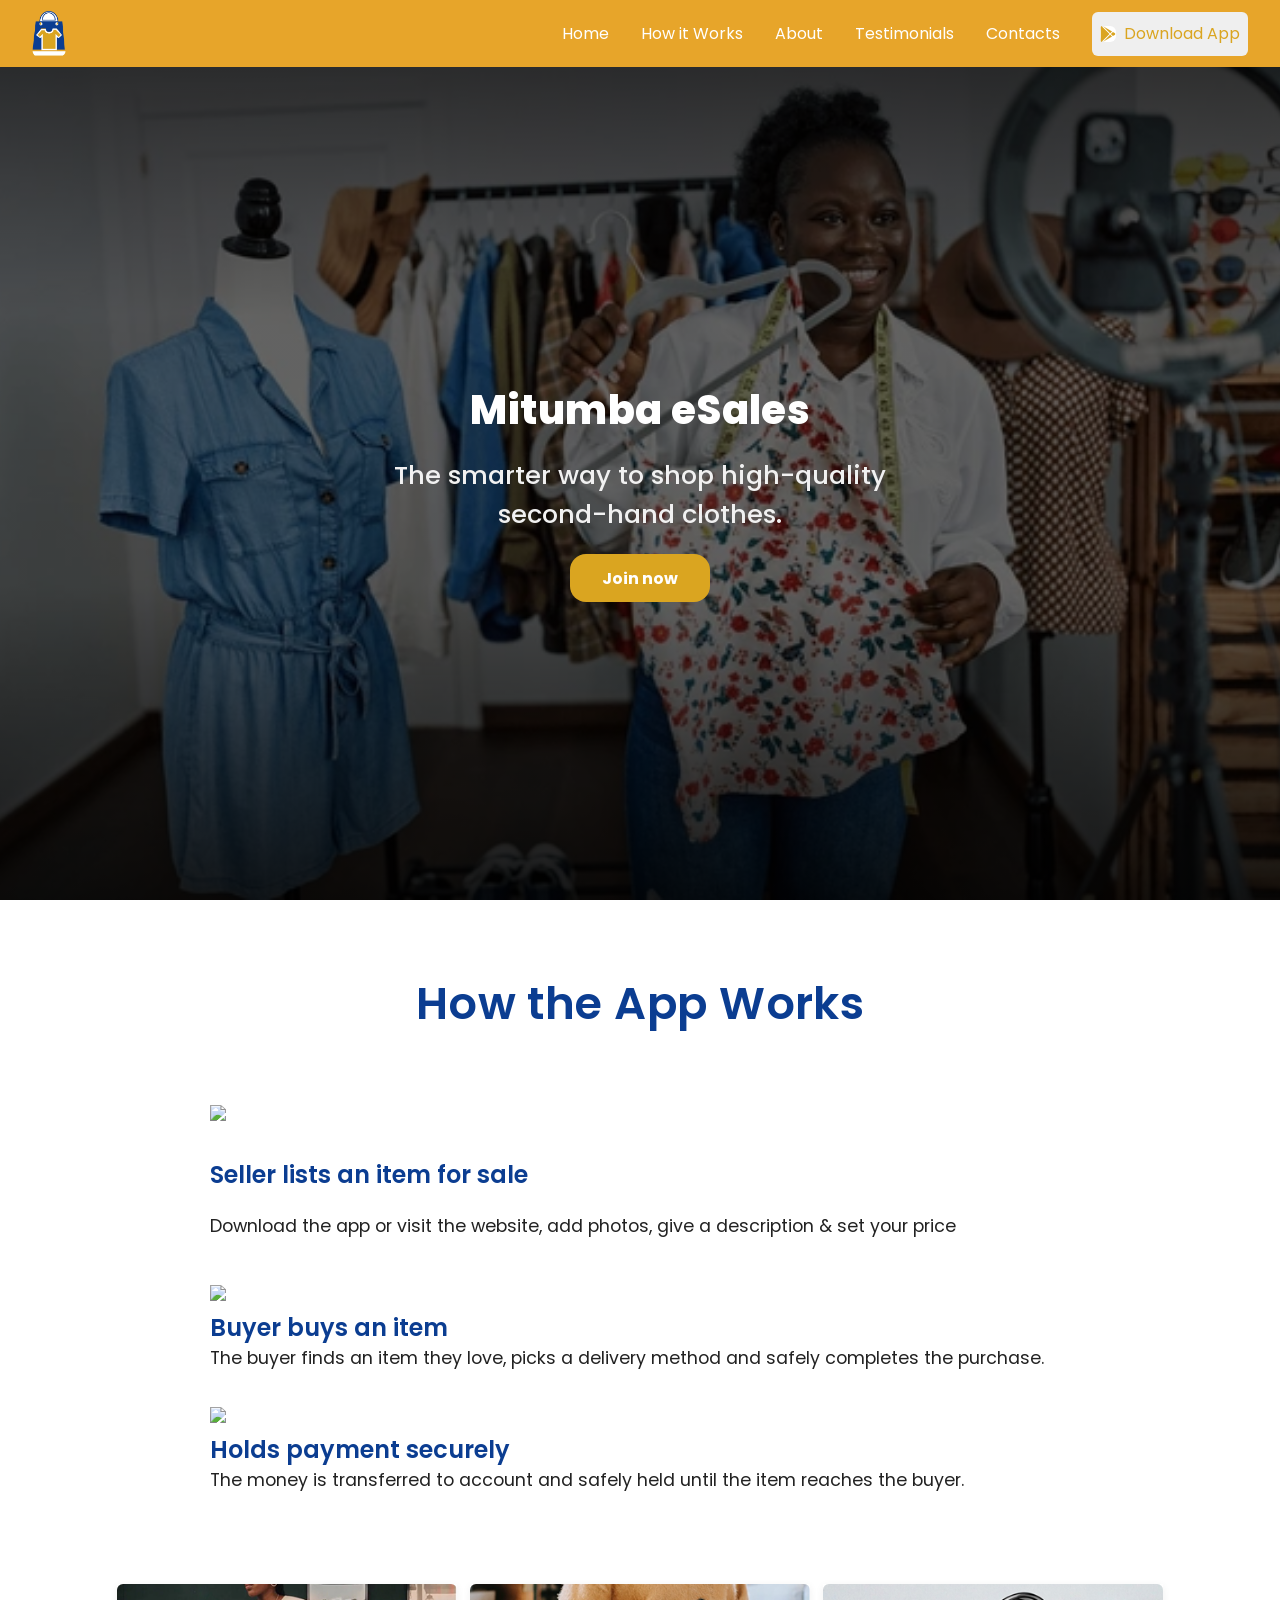
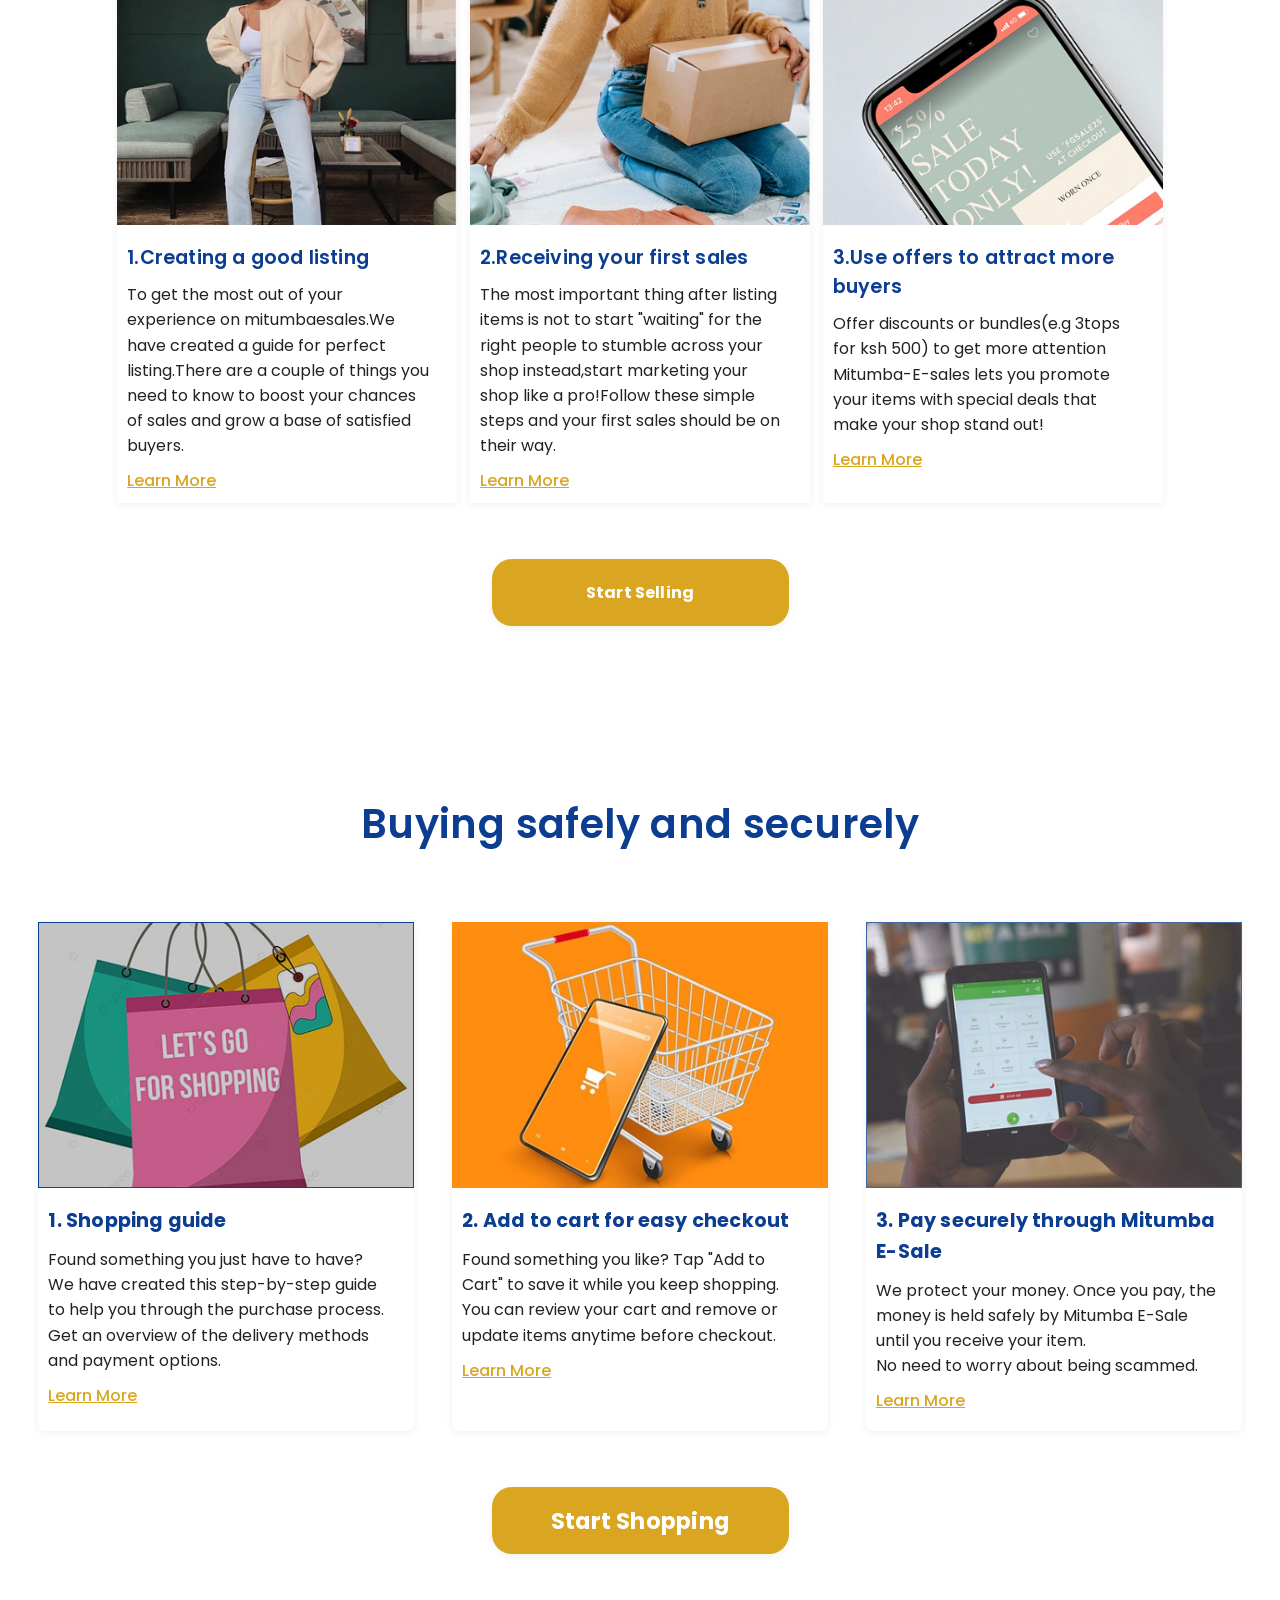
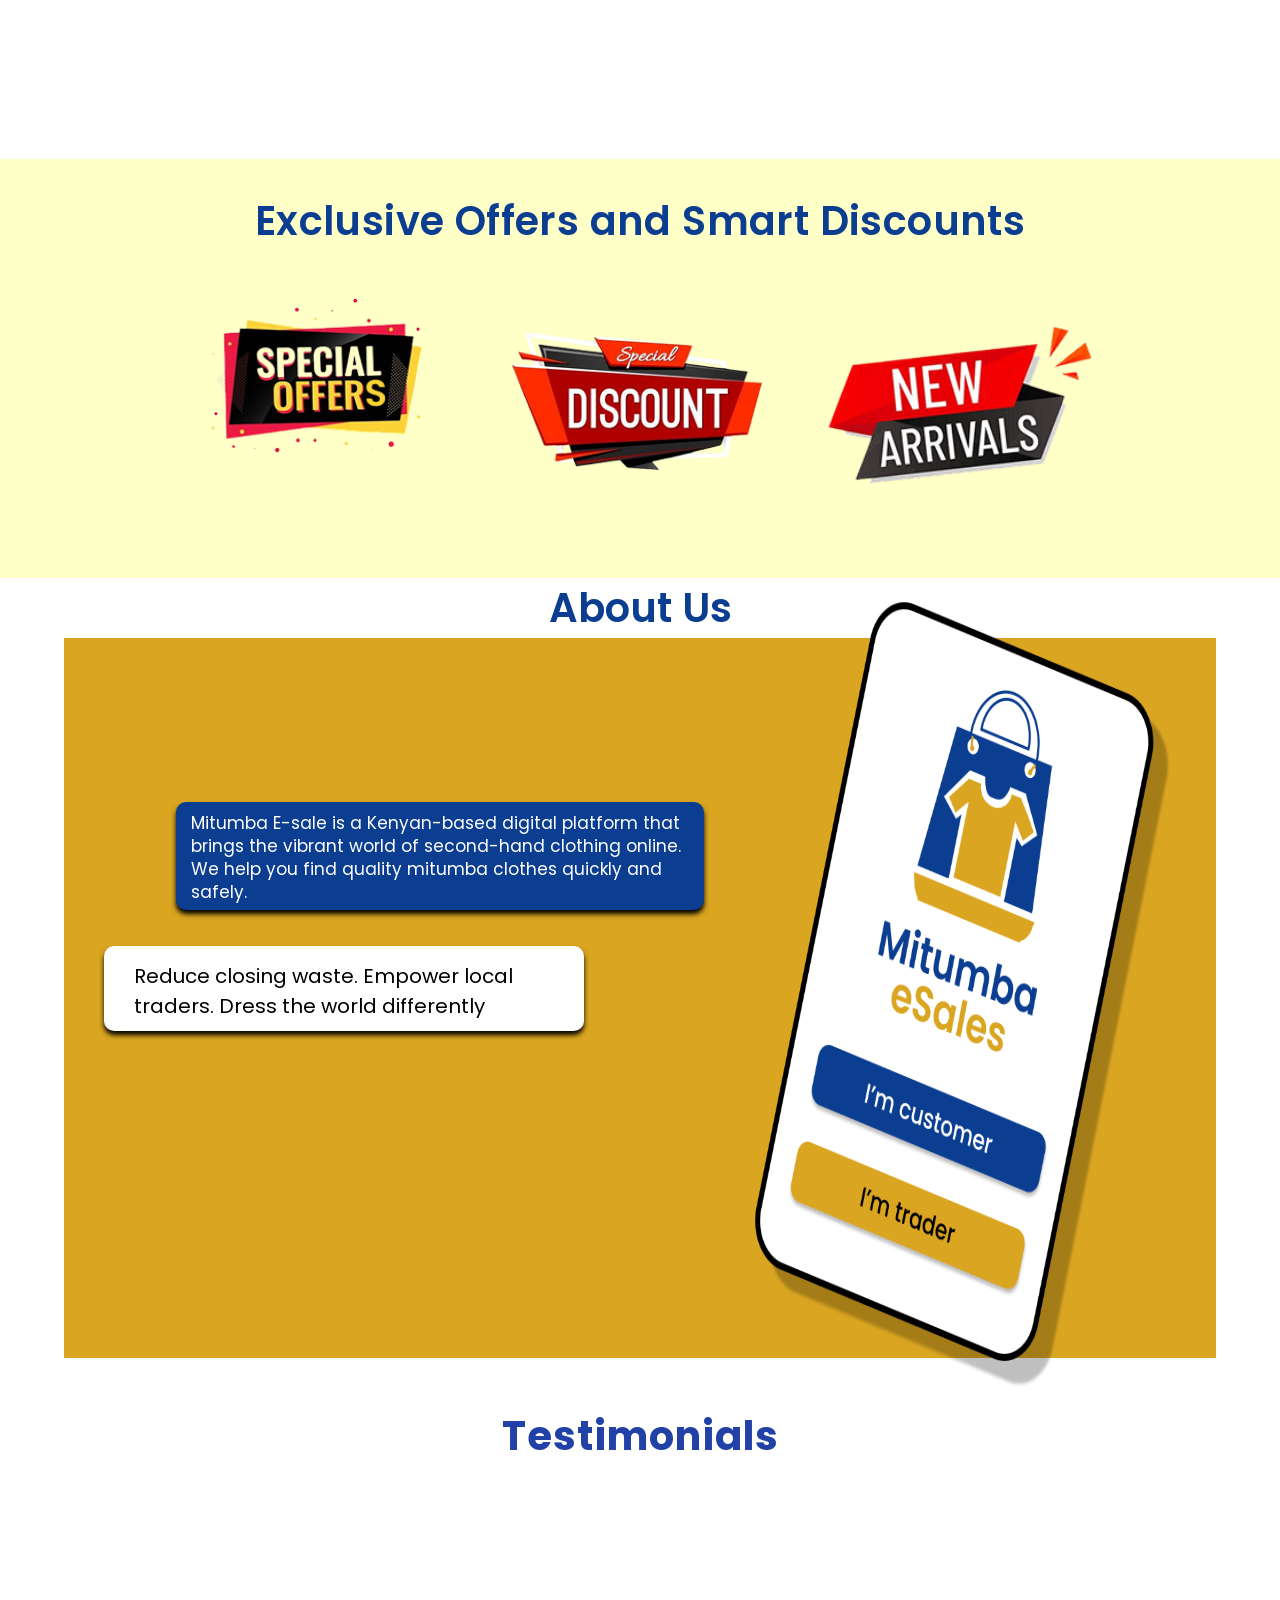
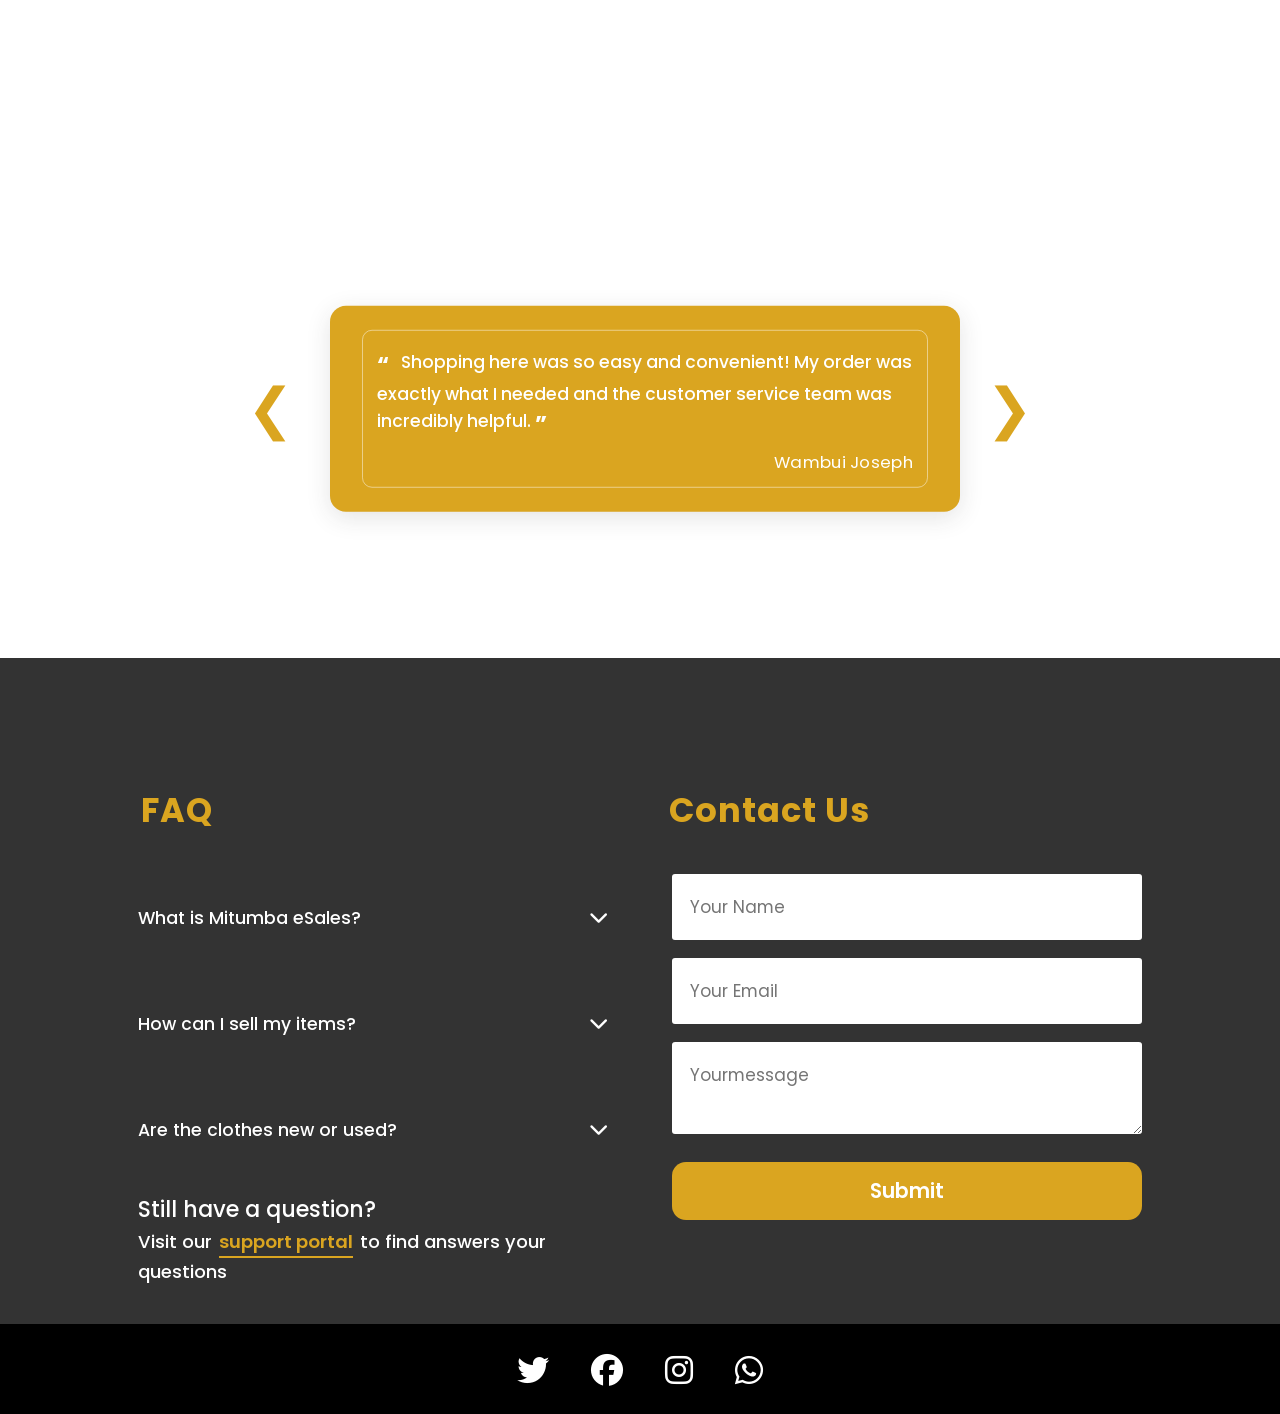
==== commit f87ceac9: "added how the app works section" ====
--- a/index.html
+++ b/index.html
@@ -3,76 +3,250 @@
 
 <head>
   <meta charset="UTF-8">
+  <title>Buying safely and securely</title>
   <meta name="viewport" content="width=device-width, initial-scale=1.0">
+  <link href="https://fonts.googleapis.com/css2?family=Poppins:wght@400;700&display=swap" rel="stylesheet">
   <link rel="stylesheet" href="style.css">
-  <title>How the App works</title>
+  <link rel="stylesheet" href="https://cdnjs.cloudflare.com/ajax/libs/font-awesome/6.7.2/css/all.min.css"
+    integrity="sha512-Evv84Mr4kqVGRNSgIGL/F/aIDqQb7xQ2vcrdIwxfjThSH8CSR7PBEakCr51Ck+w+/U6swU2Im1vVX0SVk9ABhg=="
+    crossorigin="anonymous" referrerpolicy="no-referrer" />
 </head>
 
 <body>
-  <section class="app-works-section">
-    <h2>How the App Works</h2>
-    <div class="steps">
+  <!-- Landing Page -->
+  <nav class="navbar">
+    <div class="nav-center">
+      <div class="nav-header">
+        <a href="index.html">
+          <img src="image/logo.png" alt="Mitumba Logo" class="logo" />
+        </a>
+        <button class="hamburger" id="nav-toggle" aria-label="Toggle navigation">
+          <span class="hamburger-bars">
+            <span></span>
+            <span></span>
+            <span></span>
+          </span>
+          <i class="fa-solid fa-times hamburger-close" style="display: none;"></i>
+        </button>
+        <ul class="links" id="nav-links">
+          <li><a href="index.html">Home</a></li>
+          <li><a href="#app-works-section">How it Works</a></li>
+          <li><a href="#about-us">About</a></li>
+          <li><a href="#page-border">Testimonials</a></li>
+          <li><a href="#contact">Contacts</a></li>
+          <li><button><i class="fa-brands fa-google-play"></i>Download App</button></li>
+        </ul>
+      </div>
+    </div>
+  </nav>
+  <section class="hero" id="hero">
+    <div class="overlay"></div>
+    <div class="hero-content">
+      <h1>Mitumba eSales</h1>
+      <p>The smarter way to shop high-quality <br>second-hand clothes.</p>
+      <a href="#" id="joinBtn" class="btn">Join now</a>
+    </div>
+  </section>
+  <div id="joinModal" class="modal">
+    <div class="modal-box">
+      <button class="close-modal" aria-label="Close">&times;</button>
+      <h2>Welcome to Mitumba eSales!</h2>
+      <p>Thanks for your interest. Our signup is coming soon.</p>
+      <button class="btn btn-small close-modal">Close</button>
+    </div>
+  </div>
+  <!-- How the app works -->
+
+  <section class="app-works-section" id="app-works-section">
+    <h1>How the App Works</h1>
+    <div class="process">
       <div class="seller-lists">
         <img src="https://img.icons8.com/ios-filled/50/faad14/sell.png" id="list-item" alt="List Item" />
         <div>
           <h4>Seller lists an item for sale</h4>
-          <p>Download the app or visit the website, add photos,<br>give a description & set your price</p>
-        </div>
-      </div>
-      <div class="buyer_buys">
+          <p>Download the app or visit the website, add photos, give a description & set your price</p>
+
+        </div>
+      </div>
+      <div class="buyer-buys">
         <img src="https://img.icons8.com/ios-filled/50/ffb300/shopping-bag--v2.png" id="buy-item" alt="Buy Item" />
         <div>
           <h4>Buyer buys an item</h4>
-          <p>The buyer finds an item they love, picks a delivery method <br>and safely completes the purchase.</p>
+          <p>The buyer finds an item they love, picks a delivery method and safely completes the purchase.</p>
         </div>
       </div>
       <div class="payment">
         <img src="https://img.icons8.com/ios-filled/50/4caf50/lock-2.png" id="pay" alt="Secure Payment" />
         <div>
           <h4>Holds payment securely</h4>
-          <p>The money is transferred to account and safely <br>held until the item reaches the buyer.</p>
-        </div>
-      </div>
-    </div>
-  </section>
-
-  <section class="offers-section">
-    <div class="good-listing">
-      <!-- <div> -->
+          <p>The money is transferred to account and safely held until the item reaches the buyer.</p>
+        </div>
+      </div>
+    </div>
+  </section>
+
+  <section class="procedure-section">
+    <div class="cards-row">
+      <div class="good-listing">
+
         <img src="images/image 57.png" id="listing" ,alt="listing">
         <h4>1.Creating a good listing</h4>
-        <p id="text">To get the most out of your experience on mitumbaesales.We have created a guide for the perfect
+        <p id="text">To get the most out of your experience on mitumbaesales.We have created a guide for perfect
           listing.There are a couple of things you need to know to boost your chances of sales and grow a base of
           satisfied buyers.</p>
         <a id="learn">Learn More</a>
-      <!-- </div> -->
-    </div>
-    <div class="first-sales">
-      <!-- <div> -->
+
+      </div>
+      <div class="first-sales">
+
         <img src="images/image 58.png" id="sales" alt="First Order">
         <h4>2.Receiving your first sales </h4>
-        <p id="text">The most important thing after listing items is not to start "waiting" for the right people to stumble
-          across your shop instead,start marketing your shop like a pro!Follow these simple steps and your first
+        <p id="text">The most important thing after listing items is not to start "waiting" for the right people to
+          stumble across your shop instead,start marketing your shop like a pro!Follow these simple steps and your first
           sales should be on their way.</p>
         <a id="learn">Learn More</a>
-      <!-- </div> -->
-    </div>
-    <div class="offers-buyers">
-      <!-- <div> -->
+
+      </div>
+      <div class="buyers">
+
         <img src="images/image 60.png" id="discount" alt="Offers">
-        <h4>3.Use offers to attract more buyers</h4>
+        <h4 id="buyers-heading">3.Use offers to attract more buyers</h4>
         <p id="text">Offer discounts or bundles(e.g 3tops for ksh 500) to get more attention Mitumba-E-sales lets you
           promote your items with special deals that make your shop stand out!</p>
         <a id="learn">Learn More</a>
-      <!-- </div> -->
-    </div>
-    <div class="centered-btn-container">
-      <button class="start-shopping-btn">Start Shopping</button>
-    </div>
-  </section>
-
-
-
+
+      </div>
+      </div>
+      <div class="centered-btn-container">
+        <button class="start-shopping-btn">Start Selling</button>
+      </div>
+    
+  </section>
+
+  <!-- Buyer's Safety -->
+  <div class="container" id="container">
+    <h1>Buying safely and securely</h1>
+    <div class="steps-row">
+      <div class="step-card">
+        <img class="step-image" src="Images/letsshop.png" alt="Shopping Bags: Let's Go For Shopping" />
+        <div class="step-content">
+          <div class="step-title">1. Shopping guide</div>
+          <div class="step-desc">
+            Found something you just have to have? We have created this step-by-step guide to help you through the
+            purchase process. Get an overview of the delivery methods and payment options.
+          </div>
+          <button class="learn-more" data-step="1">Learn More</button>
+        </div>
+      </div>
+      <div class="step-card">
+        <img class="step-image" src="Images/addtocart.png" alt="Add to Cart for easy checkout"
+          style="background: #daa520;" />
+        <div class="step-content">
+          <div class="step-title">2. Add to cart for easy checkout</div>
+          <div class="step-desc">
+            Found something you like? Tap "Add to Cart" to save it while you keep shopping. You can review your cart and
+            remove or update items anytime before checkout.
+          </div>
+          <button class="learn-more" data-step="2">Learn More</button>
+        </div>
+      </div>
+      <div class="step-card">
+        <img class="step-image" src="Images/paymnent.png" alt="Pay securely through E-Sale" />
+        <div class="step-content">
+          <div class="step-title">3. Pay securely through Mitumba E-Sale</div>
+          <div class="step-desc">
+            We protect your money. Once you pay, the money is held safely by Mitumba E-Sale until you receive your
+            item.<br>No need to worry about being scammed.
+          </div>
+          <button class="learn-more" data-step="3">Learn More</button>
+        </div>
+      </div>
+    </div>
+    <div class="center-btn-row">
+      <button class="start-btn" id="startShopping">Start Shopping</button>
+    </div>
+  </div>
+  <!-- Offers -->
+  <section class="offers-section">
+    <h2 class="offers-title">Exclusive Offers and Smart Discounts</h2>
+    <div class="offers-row">
+      <img class="offer-img" src="Images/offers.png" alt="Special Offers">
+      <img class="offer-img" id="discount" src="Images/discount.png" alt="Special Discount">
+      <img class="offer-img" src="Images/arrivals.png" alt="New Arrivals">
+    </div>
+  </section>
+  <!-- About Us -->
+  <div class="about-us" id="about-us">
+    <h2 class="us">About Us</h2>
+    <div class="content">
+      <p id="originated" class="originated">Mitumba E-sale is a Kenyan-based digital platform that brings the vibrant
+        world of second-hand clothing online. We help you find quality mitumba clothes quickly and safely.</p>
+      <p id="our-aim" class="our-aim">Reduce closing waste. Empower local traders. Dress the world differently</p>
+      <img src="images/image.png" id="phone">
+    </div>
+  </div>
+  <!-- Testimonials -->
+  <div class="page-border" id="page-border">
+    <div class="testimonials-section">
+      <h1 class="testimonials-title">Testimonials</h1>
+      <div class="testimonial-bg">
+        <div class="testimonial-carousel">
+          <button class="arrow left-arrow" id="prevTestimonial">&#10094;</button>
+          <div class="testimonial-card" id="testimonialCard"></div>
+          <button class="arrow right-arrow" id="nextTestimonial">&#10095;</button>
+        </div>
+      </div>
+
+    </div>
+  </div>
+
+  <!-- Footer -->
+  <section class="footer-container">
+    <div class="faq">
+      <h1>FAQ</h1>
+      <div class="faq-item">
+        <p class="faq-question">What is Mitumba eSales? <span class="faq-toggle"><i
+              class="fas fa-chevron-down"></i></span></p>
+        <div class="faq-answer">
+          <p>Mitumba eSales is an online platform for buying and selling new or used clothes.</p>
+        </div>
+      </div>
+      <div class="faq-item">
+        <p class="faq-question">How can I sell my items? <span class="faq-toggle"><i
+              class="fas fa-chevron-down"></i></span></p>
+        <div class="faq-answer">
+          <p>Create an account, list your items, and connect with buyers easily on our platform.</p>
+        </div>
+      </div>
+      <div class="faq-item">
+        <p class="faq-question">Are the clothes new or used? <span class="faq-toggle"><i
+              class="fas fa-chevron-down"></i></span></p>
+        <div class="faq-answer">
+          <p>Both new and used clothes are available. Each listing specifies the condition of the item.</p>
+        </div>
+      </div>
+      <small>
+        <p id="still-question">Still have a question?</p>
+        <small>Visit our <a href="" id="faq-link">support portal</a> to find answers your questions</small>
+      </small>
+    </div>
+    <div class="contact" id="contact">
+      <h1>Contact Us</h1>
+      <form action="">
+        <input type="text" placeholder="Your Name" required>
+        <input type="email" placeholder="Your Email" required>
+        <textarea placeholder="Yourmessage" required></textarea>
+        <button type="submit">Submit</button>
+      </form>
+    </div>
+  </section>
+  <footer>
+    <i class="fa-brands fa-twitter"></i>
+    <i class="fa-brands fa-facebook"></i>
+    <i class="fa-brands fa-instagram"></i>
+    <i class="fa-brands fa-whatsapp"></i>
+  </footer>
+  <script src="script.js"></script>
 </body>
 
 </html>
--- a/style.css
+++ b/style.css
@@ -1,495 +1,7262 @@
 @font-face {
-  font-family: poppins;
-  src: url(fonts/Poppins-Regular.ttf);
+    font-family: poppins;
+    src: url(fonts/Poppins-Regular.ttf);
 }
 
 body {
-  font-family: poppins;
-}
-
-.steps {
-
-  flex-direction: column;
-  gap: 40px;
-  font-size: 15px;
-  margin-top: 8em;
-  margin-left: 29em;
-}
-
-
-.steps h4 {
-  font-size: 18px;
-  font-weight: 700;
-  margin-bottom: 7px;
-  color: blue;
-}
-
-#learn{
-  text-decoration: none;
-  color: darkblue;
-  font-size: 16px;
-  cursor: pointer;
-  padding: 2%;
-    }
-#learn:hover {
-  background-color: yellow;
-  border: solid 1px;
-  font-size: 19px;
-  color: black;
-  cursor: pointer;
-    }
-
-
-
-
-
-.start-selling-btn {
-  display: block;
-
-}
-
-.centered-btn-container {
-  position: absolute;
-  left: 40vw;
-  top: 69vw;
-  padding: 5px 0px;
-  
-  
-}
-
-.start-shopping-btn {
-
-  background: #D1A128;
-  color: #fff;
-  font-family: 'Poppins', Arial, sans-serif;
-  font-size: 1.25rem;
-  font-weight: 700;
-  border: none;
-  border-radius: 14px;
-  padding: 15px 64px;
-  cursor: pointer;
-  transition: background 0.2s;
-  letter-spacing: 0.01em;
-  box-shadow: none;
-
-
-}
-
-.start-shopping-btn:hover {
-  background: #DAA520;
-  justify-content: center;
-  
-}
-
-
-.app-works-section {
-  background: var(--white);
-  font-size: 0px;
-  display: flex;
-  margin-top: 1em;
-
-}
-
-.app-works-section h2 {
-  text-align: center;
-  font-size: 25px;
-  position: relative;
-  left: 27em;
-  color: darkblue;
-}
-
-
-
-
-
-.good-listing h4 {
-  font-size: 19px;
-  color: darkblue;
-  font-weight: 700;
-  margin-bottom: 7px;
-  /* max-width: 20%; */
-  max-width: 462.01px;
-
-}
-
-.offers-section {
-  display: flex;
-  font-size: 15px;
-  color: black;
-  gap: 120px;
-    margin-left: 6em;
-    margin-right: 6em;
-
-}
-
-.first-sales h4 {
-  font-size: 20px;
-  color: darkblue;
-  font-weight: 700;
-  margin-bottom: 7px;
-  max-width: 462.01px;
-
-}
-
-.offers-buyers h4 {
-  font-size: 20px;
-  color: darkblue;
-  font-weight: 700;
-  margin-bottom: 7px;
-  max-width: 462.01px;
-
-}
-
-#listing {
-  width: 25vw;
-}
-
-#sales {
-  width: 25vw;
-}
-
-#discount {
-  width: 25vw;
-}
-
-.good-listing {
-  /* margin-left: 6em; */
-}
-
-
-
-
-
-
-
-@media (max-width:480px) {
-  body {
+    font-family: 'Poppins';
     margin: 0;
     padding: 0;
-    padding: 7%;
-  }
-
-  .offers-section {
-    display: flow-root;
-    margin-left: 25em;
-  }
-
-  .app-works-section h2 {
-    font-size: 4px;
+    background: #fff;
+    color: #222;
+}
+
+.app-works-section {
+    max-width: 900px;
+    margin: 0 auto;
+    padding: 40px 20px 0 20px;
+}
+
+.app-works-section h1 {
+    text-align: center;
+    color: var(--main-blue);
+    font-weight: 550;
+    font-size: 2.8rem;
+    margin-top: 30px;
+    margin-bottom: 68px;
+    letter-spacing: 0.01em;
+
+}
+
+.process {
+    display: flex;
+    flex-direction: column;
+    gap: 36px;
+    margin-bottom: 40px;
+}
+
+
+.process img {
+    width: 50px;
+    min-width: 50px;
+}
+
+.seller-lists {
+    flex-direction: column;
+    line-height: 2.5;
+}
+
+.buyer-buys {
+    flex-direction: column;
+}
+
+.payment {
+    flex-direction: column;
+}
+
+.process h4 {
+    color: #0B3D91;
+    font-weight: 550;
+    font-size: 1.5rem;
+}
+
+.process p {
+    margin: 0;
+    color: #222;
+    font-size: 1.1rem;
+    font-weight: 400;
+}
+
+.cards-row {
+    max-width: 1750px;
+    margin: 0 auto;
+    padding: 0 24px;
+    margin-top: 4%;
+    box-sizing: border-box;
+    display: flex;
+    align-items: stretch;
+    flex-direction: row;
+    gap: 1vw;
+    align-items: stretch;
+    flex-wrap: wrap;
+    margin-bottom: 56px;
+}
+
+.procedure-section {
+    display: flex;
+    flex-direction: column;
+    align-items: center;
+    width: 100%;
+    box-sizing: border-box;
+}
+
+.cards-row>.good-listing,
+.cards-row>.first-sales,
+.cards-row>.buyers {
+    background: #fff;
+    box-shadow: var(--shadow);
+    flex: 1 1 320px;
+    max-width: var(--card-max-width);
+    min-width: 400px;
+    display: flex;
+    flex-direction: column;
+    align-items: flex-start;
+    box-sizing: border-box;
+    transition: transform 0.18s cubic-bezier(.4, 0, .2, 1), box-shadow 0.18s cubic-bezier(.4, 0, .2, 1);
+    border: 0;
     position: relative;
-    left: 1em;
-    top: -1em;
-  }
-
-  #listing {
-    width: 63vw;
-  }
-
-  #sales {
-    width: 63vw;
-  }
-
-  #discount {
-    width: 63vw;
-
-  }
-
-  .good-listing {
-    font-size: 17px;
-    margin-left: 3em;
-  }
-
-  .first-sales {
-    font-size: 17px;
-    margin-left: 3em;
-  }
-
-  .offers-buyers {
-    font-size: 17px;
-    margin-left: 3em;
-  }
-
-  .steps {
-    font-size: 14px;
-    margin-left: -15em;
-    margin-top: 6em;
-  }
-
-  .app-works-section h2 {
-    margin-top: 1em;
-    font-size: 25px;
-    width: 90%;
-  }
-
-  .start-shopping-btn {
-    margin-top: 118em;
-    width: 9em;
-    margin-left: -3em;
-    padding: 5px 0px;
-
-  }
-
-  .offers-section {
-    margin-left: -1.5em;
-  }
-
-}
-
-@media only screen and (min-width:481px) and (max-width:768px) {
-  body {
+    margin-bottom: 0;
+    margin-top: 0;
+    padding-bottom: 0;
+    margin-right: 1vw;
+    line-height: 3;
+}
+
+.centered-btn-container {
+    display: flex;
+    justify-content: center;
+    width: 100%;
+    margin-top: 0;
+    margin-bottom: 40px;
+}
+
+.procedure-section button {
+    margin-left: 0 !important;
+}
+
+
+
+.procedure-section .buyers {
+    margin-right: 0;
+}
+
+
+.procedure-section div:hover {
+    transform: translateY(-6px) scale(1.022);
+    box-shadow: 0 8px 28px rgba(36, 75, 147, 0.12);
+    z-index: 1;
+}
+
+
+.procedure-section img {
+    width: 100%;
+    display: block;
+    object-fit: cover;
+    margin-bottom: 18px;
+    border-radius: 6px 6px 0 0;
+    max-height: 480px;
+}
+
+.procedure-section h4 {
+    font-size: 1.2rem;
+    font-weight: 550;
+    color: var(--main-blue);
+    margin: 0 0 10px 0;
+    letter-spacing: 0.01em;
+    padding: 0 22px 0 10px;
+}
+
+.procedure-section p#text {
+    font-size: 1rem;
+    font-weight: 400;
+    color: #222;
+    margin: 0 0 10px 10px;
+    line-height: 1.57;
+    padding-right: 22px;
+}
+
+#learn {
+    font-size: 1rem;
+    color: var(--gold);
+    font-weight: 500;
+    text-decoration: underline;
+    cursor: pointer;
+    transition: color 0.13s;
+    margin-bottom: 0;
+    margin-top: 0;
+    border: 0;
+    background: none;
+    padding: 0 22px 10px 10px;
+    font-family: inherit;
+}
+
+#learn:focus,
+#learn:hover {
+    color: var(--primary-color);
+    outline: none;
+}
+
+.start-shopping-btn {
+    justify-content: center;
+    background: var(--primary-color);
+    color: #fff;
+    font-weight: 700;
+    border: none;
+    border-radius: var(--btn-radius);
+    min-width: 297px;
+    height: var(--btn-height);
+    cursor: pointer;
+    box-shadow: var(--shadow);
+    transition: background 0.2s, transform 0.14s;
+    letter-spacing: 0.01em;
+}
+
+.start-shopping-btn:hover,
+.start-shopping-btn:focus {
+    background: #b88b1a;
+    transform: scale(1.03);
+    outline: none;
+}
+
+
+@media screen and (max-width: 767px) {
+    .cards-row {
+        flex-direction: column;
+        gap: 24px;
+        padding: 0 2vw;
+        max-width: 100vw;
+        margin-bottom: 32px;
+    }
+
+    .cards-row .good-listing,
+    .cards-row .first-sales,
+    .cards-row .buyers {
+        min-width: unset;
+        max-width: unset;
+        width: 100%;
+        margin-right: 0;
+    }
+}
+
+@media screen and (min-width: 768px) and (max-width: 1023px) {
+    .cards-row {
+        flex-wrap: wrap;
+        flex-direction: row;
+        gap: 2vw;
+        justify-content: center;
+        max-width: 900px;
+        margin-bottom: 40px;
+    }
+
+    .cards-row .good-listing,
+    .cards-row .first-sales,
+    .cards-row .buyers {
+        flex: 0 1 48%;
+        min-width: 290px;
+        max-width: 430px;
+        margin-right: 0;
+        margin-bottom: 2vw;
+    }
+}
+
+
+
+@media screen and (min-width: 1280px) and (max-width: 1280px) {
+    .cards-row {
+        flex-wrap: wrap;
+        flex-direction: row;
+        gap: 3vw;
+        justify-content: center;
+        max-width: 900px;
+        margin-bottom: 40px;
+    }
+
+     .cards-row .good-listing,
+    .cards-row .first-sales,
+    .cards-row .buyers {
+        flex: 0 1 48%;
+        min-width: 250px;
+        max-width: 430px;
+        margin-right: 0;
+        margin-bottom: 2vw;
+        line-height: normal;
+    } 
+}
+
+
+
+@media screen and (min-width: 1024px) and (max-width: 1439px) {
+    .cards-row {
+        flex-wrap: nowrap;
+        flex-direction: row;
+        gap: 1vw;
+        justify-content: center;
+        max-width: 1200px;
+        margin-bottom: 56px;
+    }
+
+    .cards-row .good-listing,
+    .cards-row .first-sales,
+    .cards-row .buyers {
+        flex: 1 1 0;
+        min-width: 280px;
+        max-width: 340px;
+        margin-right: 0;
+        margin-bottom: 0;
+    }
+}
+
+@media screen and (min-width: 1024px) and (max-width: 1024px) {
+
+    html,
+    body {
+        max-width: 100vw;
+        overflow-x: hidden;
+    }
+
+    .procedure-section {
+        max-width: 1024px;
+        margin: 0 auto;
+        padding: 0 8px;
+        box-sizing: border-box;
+    }
+
+    #buyers-heading {
+        line-height: 2.5;
+    }
+
+    .cards-row {
+        flex-wrap: nowrap;
+        gap: 1vw;
+        width: 100%;
+        max-width: 100%;
+        margin-bottom: 40px;
+        overflow-x: hidden;
+    }
+
+    .cards-row .good-listing,
+    .cards-row .first-sales,
+    .cards-row .buyers {
+        flex: 1 1 0;
+        min-width: 0;
+        max-width: 330px;
+        width: 100%;
+        margin: 0;
+        box-sizing: border-box;
+        display: flex;
+        flex-direction: column;
+        align-items: stretch;
+        height: 100%;
+        line-height: normal;
+    }
+
+    .cards-row {
+        align-items: stretch;
+    }
+
+    .cards-row div {
+        height: 100%;
+        display: flex;
+        flex-direction: column;
+    }
+}
+
+@media screen and (min-width: 768px) and (max-width: 768px) {
+ 
+
+       .cards-row {
+        flex-wrap: nowrap;
+        gap: 2vw;
+        width: 100%;
+        max-width: 100%;
+        margin-bottom: 40px;
+        overflow-x: hidden;
+    }
+
+    .cards-row .good-listing,
+    .cards-row .first-sales,
+    .cards-row .buyers {
+        flex: 1 1 0;
+        min-width: 0;
+        max-width: 210px;
+        width: 100%;
+        margin: 0;
+        box-sizing: border-box;
+        display: flex;
+        flex-direction: column;
+        align-items: stretch;
+        height: 100%;
+        line-height: normal;
+    }
+    .cards-row .buyers {
+        margin-right: 0;
+    }
+}
+
+@media screen and (min-width: 820px) and (max-width: 820px) {
+  
+
+        .cards-row {
+        flex-wrap: nowrap;
+        gap: 2vw;
+        width: 100%;
+        max-width: 100%;
+        margin-bottom: 40px;
+        overflow-x: hidden;
+    }
+
+    .cards-row .good-listing,
+    .cards-row .first-sales,
+    .cards-row .buyers {
+        flex: 1 1 0;
+        min-width: 0;
+        max-width: 210px;
+        width: 100%;
+        margin: 0;
+        box-sizing: border-box;
+        display: flex;
+        flex-direction: column;
+        align-items: stretch;
+        height: 100%;
+        line-height: normal;
+    }
+    .cards-row .buyers {
+        margin-right: 0;
+    }
+    .cards-row .buyers {
+        margin-right: 0;
+    }
+}
+
+@media screen and (min-width: 912px) and (max-width: 912px) {
+    .cards-row {
+        flex-direction: row;
+        flex-wrap: nowrap;
+        gap: 1vw;
+        justify-content: center;
+        align-items: stretch;
+        width: 91.5%;
+        margin-bottom: 32px;
+        padding: 0 16px;
+        box-sizing: border-box;
+    }
+
+    .cards-row .good-listing,
+    .cards-row .first-sales,
+    .cards-row .buyers {
+        min-width: 150px;
+        max-width: 180x;
+        flex: 1 1 0;
+        margin: 0 0.5vw 0 0;
+        box-sizing: border-box;
+        line-height: 1.5;
+    }
+
+    .cards-row.buyers {
+        margin-right: 0;
+    }
+}
+
+@media screen and (min-width: 853px) and (max-width: 853px) {
+ 
+
+       .cards-row {
+        flex-wrap: nowrap;
+        gap: 2vw;
+        width: 100%;
+        max-width: 100%;
+        margin-bottom: 40px;
+        overflow-x: hidden;
+    }
+
+    .cards-row .good-listing,
+    .cards-row .first-sales,
+    .cards-row .buyers {
+        flex: 1 1 0;
+        min-width: 0;
+        max-width: 230px;
+        width: 100%;
+        margin: 0;
+        box-sizing: border-box;
+        display: flex;
+        flex-direction: column;
+        align-items: stretch;
+        height: 100%;
+        line-height: normal;
+    }
+
+    .cards-row.buyers {
+        margin-right: 0;
+    }
+
+}
+
+
+
+@media screen and (min-width: 430px) and (max-width: 430px) {
+
+    html,
+    body {
+        width: 100vw !important;
+        max-width: 100vw !important;
+        overflow-x: hidden !important;
+        position: relative;
+    }
+
+    * {
+        box-sizing: border-box !important;
+    }
+
+    *::before,
+    *::after {
+        box-sizing: border-box !important;
+    }
+
+    .offers-section {
+        margin-bottom: 10vw;
+        width: 105vw;
+    }
+
+    .app-works-section {
+        flex-direction: column;
+    }
+
+    .app-works-section h1 {
+        font-size: 2rem;
+        margin-top: 10px;
+        margin-bottom: 22px;
+        text-align: center;
+        padding: 0 10px;
+        line-height: 1.13;
+    }
+
+    .process h4 {
+        font-size: 1.08rem;
+        margin: 0 0 2px 0;
+        padding-left: 0;
+        line-height: 1.2;
+    }
+
+    .process p {
+        font-size: 0.97rem;
+        margin: 0 0 4px 0;
+        line-height: 1.45;
+    }
+
+    .process img {
+        width: 30px;
+        min-width: 30px;
+        margin-bottom: 4px;
+    }
+
+    .procedure-section {
+        width: 100vw;
+        max-width: 430px;
+        margin: 0 auto;
+        padding: 0;
+        box-sizing: border-box;
+        display: flex;
+        flex-direction: column;
+        align-items: center;
+    }
+
+    .cards-row {
+        flex-direction: column !important;
+        flex-wrap: nowrap !important;
+        gap: 18px !important;
+        padding: 0 !important;
+        margin: 0 0 16px 0 !important;
+        width: 100% !important;
+        max-width: 430px !important;
+        align-items: center !important;
+        box-sizing: border-box;
+        display: flex;
+    }
+
+    .cards-row .good-listing,
+    .cards-row .first-sales,
+    .cards-row .buyers {
+        width: 100% !important;
+        max-width: 370px !important;
+        min-width: 0 !important;
+        margin: 0 auto !important;
+        box-sizing: border-box;
+        align-items: flex-start;
+        display: flex;
+        flex-direction: column;
+        background: #fff;
+        box-shadow: var(--shadow);
+        border-radius: 8px;
+        overflow: hidden;
+    }
+
+    .procedure-section img {
+        width: 100% !important;
+        max-width: 370px !important;
+        min-width: 0 !important;
+        object-fit: cover;
+        max-height: 170px;
+        border-radius: 8px 8px 0 0;
+        margin-bottom: 10px;
+        display: block;
+    }
+
+    .procedure-section h4 {
+        font-size: 1.08rem;
+        padding: 0 12px;
+        margin-bottom: 4px;
+        margin-top: 8px;
+        width: 100%;
+        box-sizing: border-box;
+    }
+
+    .procedure-section p#text {
+        font-size: 1rem;
+        padding: 0 12px 10px 12px;
+        margin: 0;
+        line-height: 1.5;
+        width: 100%;
+        box-sizing: border-box;
+    }
+
+    .centered-btn-container {
+        width: 100vw !important;
+        max-width: 430px !important;
+        margin-bottom: 16px;
+        margin-top: 0;
+        justify-content: center;
+        display: flex;
+        padding: 0 10px;
+        box-sizing: border-box;
+    }
+
+    .centered-btn-container {
+        margin-top: 18%;
+        margin-left: -12.8%;
+    }
+
+    .start-shopping-btn {
+        width: 97vw;
+        max-width: 370px;
+        height: 10vw;
+        min-width: 0;
+        font-size: 1.1rem;
+        margin: 0 auto;
+        box-sizing: border-box;
+        display: block;
+    }
+}
+
+@media screen and (min-width: 344px) and (max-width: 344px) {
+   .seller-lists{
+    line-height: normal;
+   }
+}
+
+@media screen and (min-width: 375px) and (max-width: 375px) {
+    .seller-lists {
+        line-height: normal;
+    }
+
+    .process {
+        margin-top: -4em;
+    }
+
+    .cards-row .good-listing,
+    .cards-row .first-sales,
+    .cards-row .buyers {
+        width: 100% !important;
+        max-width: 330px !important;
+        min-width: 0 !important;
+        margin: 0 auto !important;
+        box-sizing: border-box;
+        align-items: flex-start;
+        display: flex;
+        flex-direction: column;
+        background: #fff;
+        box-shadow: var(--shadow);
+        border-radius: 8px;
+
+    }
+}
+
+
+@media screen and (min-width: 414px) and (max-width: 414px) {
+    .seller-lists {
+        line-height: normal;
+    }
+
+    .process {
+        margin-top: -4em;
+    }
+
+    .cards-row .good-listing,
+    .cards-row .first-sales,
+    .cards-row .buyers {
+        width: 100% !important;
+        max-width: 330px !important;
+        min-width: 0 !important;
+        margin: 0 auto !important;
+        box-sizing: border-box;
+        align-items: flex-start;
+        display: flex;
+        flex-direction: column;
+        background: #fff;
+        box-shadow: var(--shadow);
+        border-radius: 8px;
+
+    }
+}
+
+@media screen and (min-width: 390px) and (max-width: 390px) {
+    .seller-lists {
+        line-height: normal;
+    }
+
+    .process {
+        margin-top: -4em;
+    }
+
+    .cards-row .good-listing,
+    .cards-row .first-sales,
+    .cards-row .buyers {
+        width: 100% !important;
+        max-width: 330px !important;
+        min-width: 0 !important;
+        margin: 0 auto !important;
+        box-sizing: border-box;
+        align-items: flex-start;
+        display: flex;
+        flex-direction: column;
+        background: #fff;
+        box-shadow: var(--shadow);
+        border-radius: 8px;
+
+    }
+}
+
+@media screen and (min-width: 412px) and (max-width: 412px) {
+    .seller-lists {
+        line-height: normal;
+    }
+
+    .process {
+        margin-top: -4em;
+    }
+
+    .cards-row .good-listing,
+    .cards-row .first-sales,
+    .cards-row .buyers {
+        width: 100% !important;
+        max-width: 330px !important;
+        min-width: 0 !important;
+        margin: 0 auto !important;
+        box-sizing: border-box;
+        align-items: flex-start;
+        display: flex;
+        flex-direction: column;
+        background: #fff;
+        box-shadow: var(--shadow);
+        border-radius: 8px;
+
+    }
+}
+
+@media screen and (min-width: 360px) and (max-width: 360px) {
+    .seller-lists {
+        line-height: normal;
+    }
+
+    .process {
+        margin-top: -4em;
+    }
+
+    .cards-row .good-listing,
+    .cards-row .first-sales,
+    .cards-row .buyers {
+        width: 100% !important;
+        max-width: 330px !important;
+        min-width: 0 !important;
+        margin: 0 auto !important;
+        box-sizing: border-box;
+        align-items: flex-start;
+        display: flex;
+        flex-direction: column;
+        background: #fff;
+        box-shadow: var(--shadow);
+        border-radius: 8px;
+
+    }
+}
+
+
+
+@media screen and (min-width: 400px) and (max-width: 400px) {
+
+    .procedure-section {
+        width: 100vw;
+        max-width: 430px;
+        margin: 0 auto;
+        padding: 0;
+        box-sizing: border-box;
+        display: flex;
+        flex-direction: column;
+        align-items: center;
+    }
+
+    .cards-row {
+        flex-direction: column !important;
+        flex-wrap: nowrap !important;
+        gap: 18px !important;
+        padding: 0 !important;
+        margin: 0 0 16px 0 !important;
+        width: 100% !important;
+        max-width: 430px !important;
+        align-items: center !important;
+        box-sizing: border-box;
+        display: flex;
+    }
+
+    .cards-row .good-listing,
+    .cards-row .first-sales,
+    .cards-row .buyers {
+        width: 100% !important;
+        max-width: 350px !important;
+        min-width: 0 !important;
+        margin: 0 auto !important;
+        box-sizing: border-box;
+        align-items: flex-start;
+        display: flex;
+        flex-direction: column;
+        background: #fff;
+        box-shadow: var(--shadow);
+        border-radius: 8px;
+        /* overflow: hidden; */
+    }
+
+    .seller-lists{
+        line-height: normal;
+    }
+
+    .procedure-section img {
+        width: 100% !important;
+        max-width: 370px !important;
+        min-width: 0 !important;
+        object-fit: cover;
+        max-height: 170px;
+        border-radius: 8px 8px 0 0;
+        margin-bottom: 10px;
+        display: block;
+    }
+
+    .procedure-section h4 {
+        font-size: 1.08rem;
+        padding: 0 12px;
+        margin-bottom: 4px;
+        margin-top: 8px;
+        width: 100%;
+        box-sizing: border-box;
+    }
+
+    .procedure-section p#text {
+        font-size: 1rem;
+        padding: 0 12px 10px 12px;
+        margin: 0;
+        line-height: 1.5;
+        width: 100%;
+        box-sizing: border-box;
+    }
+
+    .centered-btn-container {
+        width: 100vw !important;
+        max-width: 430px !important;
+        margin-bottom: 16px;
+        margin-top: 0;
+        justify-content: center;
+        display: flex;
+        padding: 0 10px;
+        box-sizing: border-box;
+    }
+}
+
+
+
+
+
+
+
+
+
+
+:root {
+    --primary-color: #daa520;
+    --secondary-color: #fff;
+    --accent-color: #2241a6;
+    --arrow-size: 56px;
+    --testimonial-width: 600px;
+    --testimonial-max-width: 90vw;
+    --testimonial-bg-opacity: 0.82;
+    --green: #228B22;
+    --gold: #E7A52A;
+    --blue: #003D99;
+    --white: #ffffff;
+}
+
+
+html,
+body {
+
     margin: 0;
     padding: 0;
-    padding: 7%;
-  }
-
-  .offers-section {
-    margin-left: -25em;
-    display: flow-root;
-  }
-
-  .app-works-section h2 {
+    box-sizing: border-box;
+    background: #fff;
+    font-family: 'Poppins', sans-serif;
+    font-size: 16px;
+
+    h1 {
+        font-size: 2.5rem;
+        font-weight: 600;
+
+    }
+
+    h2 {
+        font-size: 2rem;
+        font-weight: 500;
+
+    }
+
+    color: #222;
+
+
+}
+
+.testimonials-title {
+    font-size: 1em;
+    font-weight: 500;
+}
+
+.offers-section h2 {
+    font-size: 2.5rem;
+    font-weight: 600;
+
+}
+
+.about-us h2 {
+    font-size: 2.5rem;
+    font-weight: 600;
+
+}
+
+
+:root {
+    --main-blue: #0b3d91;
+    --gold: #daa520;
+    --font-main: 'Poppins';
+    --card-title-size: 1.2rem;
+    --card-p-size: 1rem;
+    --card-max-width: 550px;
+    --card-gap: 2.2vw;
+    --content-side-gap: 2.7vw;
+    --btn-radius: 20px;
+    --btn-height: 67px;
+    --shadow: 0 2px 8px rgba(0, 0, 0, 0.06);
+    --green: #228B22;
+    --blue: #0b3d91;
+    --white: #ffffff;
+}
+
+.hero-content h1 {
+    color: white;
+}
+
+
+
+
+* {
+    margin: 0;
+    padding: 0;
+    box-sizing: border-box;
+}
+
+
+.navbar {
+    position: fixed;
+    top: 0;
+    left: 0;
+    width: 100%;
+    background: #daa520;
+    z-index: 10;
+}
+
+.logo {
+    height: 5vh;
+    width: auto;
+    display: block;
+}
+
+.nav-center {
+    margin: 0 auto;
+    padding: 0.7rem 2rem;
+}
+
+.nav-header {
+    display: flex;
+    align-items: center;
+    justify-content: space-between;
+}
+
+.links {
+    display: flex;
+    justify-content: left;
+    align-items: center;
+    gap: 0.1px;
+    list-style: none;
+    margin-left: 40vw;
+    padding: 0;
+}
+
+.links li {
+    margin-left: 2em;
+}
+
+.links li a {
+    text-decoration: none;
+    color: #fff;
+    font-size: 20px;
+    transition: color 0.2s, background 0.2s;
+    border-radius: 4px;
+}
+
+button {
+
+    display: flex;
+    align-items: center;
+    gap: 0.5rem;
+    color: var(--gold);
+    font-size: 20px;
+    border-radius: 6px;
+    border: #E7A52A;
+    padding: 0.6rem 0.5rem;
+    font-family: 'Poppins', sans-serif;
+}
+
+.fa-google-play {
+    background: var(--white);
+    color: var(--gold);
+    border-radius: 6px;
+    display: flex;
+    align-items: center;
+    gap: 0.4rem;
+    text-decoration: none;
+    white-space: nowrap;
+
+}
+
+
+
+.hamburger {
+    display: none;
+    flex-direction: column;
+    cursor: pointer;
+    background: none;
+    border: none;
+    z-index: 20;
+    padding: 0.5rem;
+}
+
+.hamburger-bars {
+    display: flex;
+    flex-direction: column;
+}
+
+.hamburger-bars span {
+    height: 2px;
+    width: 20px;
+    background: var(--blue);
+    margin: 3px;
+    border-radius: 2px;
+    transition: 0.3s;
+}
+
+.hamburger-close {
+    color: var(--blue);
+    font-size: 1.5rem;
+}
+
+.hero {
+    height: 100vh;
     position: relative;
-    left: -1em;
-    top: -1em;
-  }
-
-  #listing {
-    width: 63vw;
-  }
-
-  #sales {
-    width: 63vw;
-  }
-
-  #discount {
-    width: 63vw;
-
-  }
-
-  .good-listing {
-    font-size: 17px;
-    margin-left: 3em;
-  }
-
-  .first-sales {
-    font-size: 17px;
-    margin-left: 3em;
-  }
-
-  .offers-buyers {
-    font-size: 17px;
-    margin-left: 3em;
-  }
-
-  .steps {
-    font-size: 14px;
-    margin-left: -34em;
-    margin-top: 6em;
-  }
-
-  .app-works-section h2 {
-    font-size: 22px;
-    margin-top: 1em;
-    font-size: 25px;
+    background:
+        linear-gradient(180deg, rgba(0, 0, 0, .85) 0%, rgba(0, 0, 0, .6) 35%, rgba(0, 0, 0, .6) 65%, rgba(0, 0, 0, .9) 100%),
+        url("image/image.webp") center/cover no-repeat;
+    display: flex;
+    justify-content: center;
+    align-items: center;
+    text-align: center;
+}
+
+.hero-content {
+    max-width: 800px;
+    padding: 2rem;
+}
+
+.hero-content h1 {
+    font-size: 3.4rem;
+    font-weight: 800;
+    margin-bottom: 1rem;
+}
+
+.hero-content p {
+    font-size: 1.6rem;
+    font-weight: 500;
+    margin-bottom: 2rem;
+    color: #f1f1f1;
+}
+
+.btn {
+    padding: 0.8rem 2rem;
+    border-radius: 1em;
+    background: var(--gold);
+    color: var(--white);
+    font-weight: 700;
+    text-decoration: none;
+    transition: transform 0.25s;
+}
+
+.btn:hover {
+    transform: scale(1.06);
+}
+
+.modal {
+    position: fixed;
+    inset: 0;
+    background: rgba(0, 0, 0, 0.6);
+    display: flex;
+    align-items: center;
+    justify-content: center;
+    visibility: hidden;
+    opacity: 0;
+    transition: opacity 0.3s;
+    z-index: 9999;
+}
+
+.modal.show {
+    visibility: visible;
+    opacity: 1;
+}
+
+.modal-box {
+    background: var(--white);
+    color: var(--blue);
+    padding: 2rem;
+    max-width: 400px;
     width: 90%;
+    border-radius: 10px;
+    text-align: center;
     position: relative;
-    left: -3em;
-    
-  }
-
-  .start-shopping-btn {
-    margin-top: 94em;
-    width: 9em;
-    margin-left: -1em;
-    padding: 5px 0px;
-
-  }
-
-  .offers-section {
-    margin-left: 0em;
-  }
-
-
-}
-
-
-@media (min-width:769px) and (max-width:1024px) {
-
-  .offers-section {
-    flex-direction: row;
-    margin-left: 6em;
-    margin-right: 1.5em;
-    
-
-  }
-
-  .app-works-section h2 {
+}
+
+.close-modal {
+    position: absolute;
+    top: rem;
+    left: 19rem;
+    bottom: 7.2em;
+    border: none;
+    background: none;
+    font-size: 1.2rem;
+    font-weight: bold;
+    color: var(--green);
+    cursor: pointer;
+
+}
+
+
+
+@media (width: 768px) {
+
+    .nav-center {
+        padding: 0.5rem 1rem;
+    }
+
+    .logo {
+        margin-left: 2.1em;
+    }
+
+    .hamburger {
+        display: flex;
+        padding-left: 3em;
+    }
+
+    .links {
+        position: absolute;
+        top: 100%;
+        left: 0;
+        background: var(--gold);
+        flex-direction: column;
+        gap: 0;
+        max-height: 0;
+        overflow: hidden;
+        width: 100%;
+        box-shadow: 0 2px 4px var(--blue);
+        transition: max-height 0.3s ease;
+        margin: 0;
+    }
+
+    .links.open {
+        margin: 0;
+        width: 100vw;
+        max-height: 360px;
+        padding: 0.5rem 0.9rem 0.5rem 0;
+    }
+
+    .links li {
+        width: 100%;
+        justify-content: flex-start;
+        padding: 0.8rem 2rem;
+    }
+
+    button {
+        width: auto;
+        ;
+        display: flex;
+        align-items: center;
+        gap: 0.5rem;
+        color: var(--gold);
+        font-size: 14px;
+        border-radius: 6px;
+        border: #E7A52A;
+        padding: 0.3rem 0.8rem;
+        font-family: 'Poppins', sans-serif;
+    }
+
+    .nav-header {
+        .nav-header {
+            flex-wrap: wrap;
+            justify-content: space-between;
+            align-items: center;
+            padding: 0 1rem;
+            gap: 1rem;
+        }
+    }
+
+    .hero-content h1 {
+        font-size: 2.5rem;
+    }
+
+    .hero-content p {
+        font-size: 1.2rem;
+    }
+
+    .hamburger-close {
+        padding-left: 1rem;
+    }
+
+    .logo {
+        padding-left: 2.7em;
+        margin-left: 0;
+
+    }
+}
+
+@media (width:1024px) and (height:1366px) {
+    .close-modal {
+        left: 14em;
+        font-size: large;
+        bottom: 8em;
+    }
+
+    .hamburger-bars {
+        padding-right: 28rem;
+    }
+
+    .nav-center {
+        padding: 0.5rem 1rem;
+    }
+
+    .logo {
+        margin-left: 1.2em;
+    }
+
+    .hamburger {
+        display: flex;
+    }
+
+    .links {
+        position: absolute;
+        font-size: 16px;
+        top: 100%;
+        left: 0;
+        background: var(--gold);
+        flex-direction: column;
+        gap: 0;
+        max-height: 0;
+        overflow: hidden;
+        width: 100%;
+        box-shadow: 0 2px 4px var(--blue);
+        transition: max-height 0.3s ease;
+        margin: 0;
+    }
+
+    .links.open {
+        margin: 0;
+        width: 100vw;
+        max-height: 360px;
+        padding: 0.5rem 0.9rem 0.5rem 0;
+    }
+
+    .links li {
+        width: 100%;
+        justify-content: flex-start;
+        padding: 0.8rem 2rem;
+        font-size: 16px;
+    }
+
+    button {
+
+        display: flex;
+        align-items: center;
+        gap: 0.5rem;
+        color: var(--gold);
+        font-size: 20px;
+        border-radius: 6px;
+        border: #E7A52A;
+        padding: 0.3rem 0.5rem;
+        font-family: 'Poppins', sans-serif;
+    }
+
+    .nav-header {
+        flex-direction: row;
+        gap: 20em;
+    }
+
+    .hero-content h1 {
+        font-size: 2.5rem;
+    }
+
+    .hero-content p {
+        font-size: 1.2rem;
+    }
+
+    .hamburger-close {
+        padding-right: 16.2em;
+    }
+
+    .logo {
+        padding-left: 1rem;
+    }
+}
+
+
+@media (width: 1024px) {
+    .navbar {
+        position: fixed;
+        top: 0;
+        left: 0;
+        width: 100%;
+        background: #E7A52A;
+        z-index: 10;
+    }
+
+    .logo {
+        height: 6vh;
+        width: auto;
+        display: block;
+    }
+
+    .nav-center {
+        margin: 0 auto;
+        padding: 0.7rem 2rem;
+    }
+
+    .nav-header {
+        display: flex;
+        align-items: center;
+        justify-content: space-between;
+    }
+
+    .links {
+        display: flex;
+        justify-content: left;
+        align-items: center;
+        gap: 0.1px;
+        list-style: none;
+        margin-left: 10vw;
+        padding: 0;
+    }
+
+    .links li {
+        margin-left: 2em;
+    }
+
+    .links li a {
+        text-decoration: none;
+        color: #fff;
+        font-size: 16px;
+        transition: color 0.2s, background 0.2s;
+        border-radius: 4px;
+    }
+
+    button {
+
+        display: flex;
+        align-items: center;
+        gap: 0.5rem;
+        color: var(--gold);
+        font-size: 16px;
+        border-radius: 6px;
+        border: #E7A52A;
+        padding: 0.6rem 0.5rem;
+        font-family: 'Poppins', sans-serif;
+    }
+
+    .fa-google-play {
+        background: var(--white);
+        color: var(--gold);
+        border-radius: 6px;
+        display: flex;
+        align-items: center;
+        gap: 0.4rem;
+        text-decoration: none;
+        white-space: nowrap;
+
+    }
+
+  
+
+
+}
+
+@media (width:1280px) {
+    .close-modal {
+        bottom: 8em;
+        font-size: large;
+    }
+
+    .navbar {
+        position: fixed;
+        top: 0;
+        left: 0;
+        width: 100%;
+        background: #E7A52A;
+        z-index: 10;
+    }
+
+    .logo {
+        height: 5vh;
+        width: auto;
+        display: block;
+    }
+
+    .nav-center {
+        margin: 0 auto;
+        padding: 0.7rem 2rem;
+    }
+
+    .nav-header {
+        display: flex;
+        align-items: center;
+        justify-content: space-between;
+    }
+
+    .links {
+        display: flex;
+        justify-content: left;
+        align-items: center;
+        gap: 0.1px;
+        list-style: none;
+        margin-left: 10vw;
+        padding: 0;
+    }
+
+    .links li {
+        margin-left: 2em;
+    }
+
+    .links li a {
+        text-decoration: none;
+        color: #fff;
+        font-size: 16px;
+        transition: color 0.2s, background 0.2s;
+        border-radius: 4px;
+    }
+
+    button {
+
+        display: flex;
+        align-items: center;
+        gap: 0.5rem;
+        color: var(--gold);
+        font-size: 16px;
+        border-radius: 6px;
+        border: #E7A52A;
+        padding: 0.6rem 0.5rem;
+        font-family: 'Poppins', sans-serif;
+    }
+
+    .fa-google-play {
+        background: var(--white);
+        color: var(--gold);
+        border-radius: 6px;
+        display: flex;
+        align-items: center;
+        gap: 0.4rem;
+        text-decoration: none;
+        white-space: nowrap;
+
+    }
+
+  
+
+}
+
+
+@media (width:375px) {
+    .close-modal {
+        left: 14em;
+        font-size: large;
+        bottom: 8em;
+    }
+
+    .hamburger-bars {
+        padding-right: 20rem;
+    }
+
+    .nav-center {
+        padding: 0.5rem 1rem;
+    }
+
+    .logo {
+        height: 4vh;
+    }
+
+    .hamburger {
+        display: flex;
+    }
+
+    .links {
+        position: absolute;
+        top: 100%;
+        left: 0;
+        background: var(--gold);
+        flex-direction: column;
+        gap: 0;
+        max-height: 0;
+        overflow: hidden;
+        width: 100%;
+        box-shadow: 0 4px 8px var(--blue);
+        transition: max-height 0.3s ease;
+        margin: 0;
+    }
+
+    .links.open {
+        max-height: 350px;
+        padding: 0.5rem 5rem 0.5rem 0;
+    }
+
+    .links li {
+        width: 100%;
+        justify-content: flex-start;
+        padding: 0.8rem 2rem;
+    }
+
+    button {
+
+        display: flex;
+        align-items: center;
+        gap: 0.5rem;
+        color: var(--gold);
+        font-size: 0px;
+        border-radius: 6px;
+        border: #E7A52A;
+        padding: 0.3rem 0.5rem;
+        font-family: 'Poppins', sans-serif;
+    }
+
+    .nav-header {
+        flex-direction: row;
+    }
+
+    .hamburger-close {
+        padding-right: 20rem;
+    }
+
+    .logo {
+        padding-left: 2.5rem;
+    }
+}
+
+@media (width:1440px) {
+    .navbar {
+        position: fixed;
+        top: 0;
+        left: 0;
+        width: 100%;
+        background: #E7A52A;
+        z-index: 10;
+    }
+
+    .logo {
+        height: 5vh;
+        width: auto;
+        display: block;
+    }
+
+    .nav-center {
+        margin: 0 auto;
+        padding: 0.7rem 2rem;
+    }
+
+    .nav-header {
+        display: flex;
+        align-items: center;
+        justify-content: space-between;
+    }
+
+    .links {
+        display: flex;
+        justify-content: left;
+        align-items: center;
+        gap: 0.1px;
+        list-style: none;
+        margin-left: 10vw;
+        padding: 0;
+    }
+
+    .links li {
+        margin-left: 2em;
+    }
+
+    .links li a {
+        text-decoration: none;
+        color: #fff;
+        font-size: 20px;
+        transition: color 0.2s, background 0.2s;
+        border-radius: 4px;
+    }
+
+    button {
+
+        display: flex;
+        align-items: center;
+        gap: 0.5rem;
+        color: var(--gold);
+        font-size: 20px;
+        border-radius: 6px;
+        border: #E7A52A;
+        padding: 0.6rem 0.5rem;
+        font-family: 'Poppins', sans-serif;
+    }
+
+    .fa-google-play {
+        background: var(--white);
+        color: var(--gold);
+        border-radius: 6px;
+        display: flex;
+        align-items: center;
+        gap: 0.4rem;
+        text-decoration: none;
+        white-space: nowrap;
+
+    }
+
+  
+
+}
+
+
+
+
+@media (width:414px) {
+    .close-modal {
+        left: 15.3em;
+        font-size: large;
+        bottom: 8em;
+    }
+
+    .hamburger-bars {
+        padding-right: 13rem;
+    }
+
+    .nav-center {
+        padding: 0.5rem 1rem;
+    }
+
+    .logo {
+        height: 4vh;
+    }
+
+    .hamburger {
+        display: flex;
+    }
+
+    .links {
+        position: absolute;
+        top: 100%;
+        left: 0;
+        background: var(--gold);
+        flex-direction: column;
+        gap: 0;
+        max-height: 0;
+        overflow: hidden;
+        width: 100%;
+        box-shadow: 0 2px 8px rgba(0, 0, 0, 0.08);
+        transition: max-height 0.3s ease;
+        margin: 0;
+    }
+
+    .links.open {
+        max-height: 350px;
+        padding: 0.5rem 5rem 0.5rem 0;
+    }
+
+    .links li {
+        width: 100%;
+        justify-content: flex-start;
+        padding: 0.8rem 2rem;
+    }
+
+    button {
+        width: 200px;
+        display: flex;
+        align-items: center;
+        gap: 0.5rem;
+        color: var(--gold);
+        font-size: 0px;
+        border-radius: 6px;
+        border: #E7A52A;
+        padding: 0.3rem 0.5rem;
+        font-family: 'Poppins', sans-serif;
+    }
+
+    .nav-header {
+        flex-direction: row;
+    }
+
+    .hamburger-close {
+        padding-right: 13rem;
+    }
+
+    .logo {
+        padding-left: 2.1em;
+    }
+}
+
+@media (width:390px) {
+    .close-modal {
+        left: 14em;
+        font-size: large;
+        bottom: 8em;
+    }
+
+    .hamburger-bars {
+        padding-right: 20rem;
+    }
+
+    .nav-center {
+        padding: 0.5rem 1rem;
+    }
+
+    .logo {
+        margin-left: 1em;
+    }
+
+    .hamburger {
+        display: flex;
+        /* padding-left: 50em; */
+    }
+
+    .links {
+        position: absolute;
+        top: 100%;
+        left: 0;
+        background: var(--gold);
+        flex-direction: column;
+        gap: 0;
+        max-height: 0;
+        overflow: hidden;
+        width: 100%;
+        box-shadow: 0 2px 4px var(--blue);
+        transition: max-height 0.3s ease;
+        margin: 0;
+    }
+
+    .links.open {
+        margin: 0;
+        width: 100vw;
+        max-height: 360px;
+        padding: 0.5rem 0.9rem 0.5rem 0;
+    }
+
+    .links li {
+        width: 100%;
+        justify-content: flex-start;
+        padding: 0.8rem 2rem;
+    }
+
+    button {
+        width: 200px;
+        display: flex;
+        align-items: center;
+        gap: 0.5rem;
+        color: var(--gold);
+        font-size: 20px;
+        border-radius: 6px;
+        border: #E7A52A;
+        padding: 0.3rem 0.5rem;
+        font-family: 'Poppins', sans-serif;
+    }
+
+    .nav-header {
+        flex-direction: row;
+        gap: 20em;
+    }
+
+    .hero-content h1 {
+
+        font-size: 2.5rem;
+    }
+
+    .hero-content p {
+        font-size: 1.2rem;
+    }
+
+    .hamburger-close {
+        padding-right: 20rem;
+    }
+
+    .logo {
+        padding-left: 1.3rem;
+    }
+
+}
+
+@media (width:430px) {
+    .close-modal {
+        left: 16em;
+        font-size: large;
+        bottom: 8em;
+    }
+
+    .nav-center {
+        padding: 0.5rem 1rem;
+    }
+
+    .logo {
+        height: 4vh;
+    }
+
+    .hamburger {
+        padding-right: 15rem;
+        display: flex;
+    }
+
+    .links {
+        position: absolute;
+        top: 100%;
+        left: 0;
+        background: var(--gold);
+        flex-direction: column;
+        gap: 0;
+        max-height: 0;
+        overflow: hidden;
+        width: 100%;
+        box-shadow: 0 2px 8px rgba(0, 0, 0, 0.08);
+        transition: max-height 0.3s ease;
+        margin: 0;
+    }
+
+    .links.open {
+        max-height: 350px;
+        padding: 0.5rem 5rem 0.5rem 0;
+    }
+
+    .links li {
+        width: 100%;
+        justify-content: flex-start;
+        padding: 0.8rem 2rem;
+    }
+
+    button {
+        width: 200px;
+        display: flex;
+        align-items: center;
+        gap: 0.5rem;
+        color: var(--gold);
+        font-size: 0px;
+        border-radius: 6px;
+        border: #E7A52A;
+        padding: 0.3rem 0.5rem;
+        font-family: 'Poppins', sans-serif;
+    }
+
+    .nav-header {
+        flex-direction: row;
+    }
+
+    .hamburger-close {
+        padding-right: 1rem;
+    }
+
+    .steps {
+
+        flex-direction: column;
+        gap: 40px;
+        font-size: 15px;
+        margin-top: 8em;
+        margin-left: 29em;
+    }
+
+
+    .steps h4 {
+        font-size: 18px;
+        font-weight: 700;
+        margin-bottom: 7px;
+        color: blue;
+    }
+
+    #learn {
+        text-decoration: none;
+        color: darkblue;
+        font-size: 16px;
+        cursor: pointer;
+        padding: 2%;
+    }
+
+    #learn:hover {
+        background-color: yellow;
+        border: solid 1px;
+        font-size: 19px;
+        color: black;
+        cursor: pointer;
+    }
+
+
+
+
+
+    .start-selling-btn {
+        display: block;
+
+    }
+
+    .centered-btn-container {
+        position: absolute;
+        left: 40vw;
+        top: 69vw;
+        padding: 5px 0px;
+
+
+    }
+
+    .start-shopping-btn {
+
+        background: #D1A128;
+        color: #fff;
+        font-family: 'Poppins', Arial, sans-serif;
+        font-size: 1.25rem;
+        font-weight: 700;
+        border: none;
+        border-radius: 14px;
+        padding: 15px 64px;
+        cursor: pointer;
+        transition: background 0.2s;
+        letter-spacing: 0.01em;
+        box-shadow: none;
+
+
+    }
+
+    .start-shopping-btn:hover {
+        background: #DAA520;
+        justify-content: center;
+
+    }
+
+
+    .app-works-section {
+        background: var(--white);
+        font-size: 0px;
+        display: flex;
+        margin-top: 1em;
+
+    }
+
+    .app-works-section h2 {
+        text-align: center;
+        font-size: 25px;
+        position: relative;
+        left: 27em;
+        color: darkblue;
+    }
+
+
+
+
+
+    .good-listing h4 {
+        font-size: 19px;
+        color: darkblue;
+        font-weight: 700;
+        margin-bottom: 7px;
+        /* max-width: 20%; */
+        max-width: 462.01px;
+
+    }
+
+    .offers-section {
+        display: flex;
+        font-size: 15px;
+        color: black;
+        gap: 120px;
+        margin-left: 6em;
+        margin-right: 6em;
+
+    }
+
+    .first-sales h4 {
+        font-size: 20px;
+        color: darkblue;
+        font-weight: 700;
+        margin-bottom: 7px;
+        max-width: 462.01px;
+
+    }
+
+    .offers-buyers h4 {
+        font-size: 20px;
+        color: darkblue;
+        font-weight: 700;
+        margin-bottom: 7px;
+        max-width: 462.01px;
+
+    }
+
+    #listing {
+        width: 25vw;
+    }
+
+    #sales {
+        width: 25vw;
+    }
+
+    #discount {
+        width: 25vw;
+    }
+
+    .good-listing {
+        /* margin-left: 6em; */
+    }
+
+
+
+
+
+
+
+    @media (max-width:480px) {
+        body {
+            margin: 0;
+            padding: 0;
+        }
+
+        .offers-section {
+            display: flow-root;
+            margin-left: 25em;
+        }
+
+        .app-works-section h2 {
+            font-size: 4px;
+            position: relative;
+            left: 1em;
+            top: -1em;
+        }
+
+        #listing {
+            width: 63vw;
+        }
+
+        #sales {
+            width: 63vw;
+        }
+
+        #discount {
+            width: 63vw;
+
+        }
+
+        .good-listing {
+            font-size: 17px;
+            margin-left: 3em;
+        }
+
+        .first-sales {
+            font-size: 17px;
+            margin-left: 3em;
+        }
+
+        .offers-buyers {
+            font-size: 17px;
+            margin-left: 3em;
+        }
+
+        .steps {
+            font-size: 14px;
+            margin-left: -15em;
+            margin-top: 6em;
+        }
+
+        .app-works-section h2 {
+            margin-top: 1em;
+            font-size: 25px;
+            width: 90%;
+        }
+
+        .start-shopping-btn {
+            margin-top: 118em;
+            width: 9em;
+            margin-left: -3em;
+            padding: 5px 0px;
+
+        }
+
+        .offers-section {
+            margin-left: -1.5em;
+        }
+
+    }
+
+    @media only screen and (min-width:481px) and (max-width:768px) {
+        body {
+            margin: 0;
+            padding: 0;
+            padding: 7%;
+        }
+
+        .offers-section {
+            margin-left: -25em;
+            display: flow-root;
+        }
+
+        .app-works-section h2 {
+            position: relative;
+            left: -1em;
+            top: -1em;
+        }
+
+        #listing {
+            width: 63vw;
+        }
+
+        #sales {
+            width: 63vw;
+        }
+
+        #discount {
+            width: 63vw;
+
+        }
+
+        .good-listing {
+            font-size: 17px;
+            margin-left: 3em;
+        }
+
+        .first-sales {
+            font-size: 17px;
+            margin-left: 3em;
+        }
+
+        .offers-buyers {
+            font-size: 17px;
+            margin-left: 3em;
+        }
+
+        .steps {
+            font-size: 14px;
+            margin-left: -34em;
+            margin-top: 6em;
+        }
+
+        .app-works-section h2 {
+            font-size: 22px;
+            margin-top: 1em;
+            font-size: 25px;
+            width: 90%;
+            position: relative;
+            left: -3em;
+
+        }
+
+        .start-shopping-btn {
+            margin-top: 94em;
+            width: 9em;
+            margin-left: -1em;
+            padding: 5px 0px;
+
+        }
+
+        .offers-section {
+            margin-left: 0em;
+        }
+
+
+    }
+
+
+    @media (min-width:769px) and (max-width:1024px) {
+
+        .offers-section {
+            flex-direction: row;
+            margin-left: 6em;
+            margin-right: 1.5em;
+
+
+        }
+
+        .app-works-section h2 {
+            position: relative;
+            left: 40em;
+            text-align: center;
+            margin-left: -70%;
+        }
+
+        #listing {
+            width: 27vw;
+        }
+
+        #sales {
+            width: 27vw;
+        }
+
+        #discount {
+            width: 27vw;
+
+        }
+
+        .good-listing {
+            font-size: 17px;
+            margin-left: -4em;
+        }
+
+        .first-sales {
+            font-size: 17px;
+            margin-left: -4em;
+        }
+
+        .offers-buyers {
+
+            margin-left: -5em;
+        }
+
+        .steps {
+
+            margin-top: 7em;
+            margin-left: 52em;
+
+
+        }
+
+
+
+        .start-shopping-btn {
+            margin-top: 30em;
+
+            width: 12em;
+            margin-left: -2em;
+            padding: 5px 0px;
+
+        }
+
+
+    }
+
+    @media only screen and (min-width:1025px) and (max-width:1280px) {
+        .steps {
+
+            margin-left: 12em;
+        }
+
+        .app-works-section h2 {
+            position: relative;
+            left: 16.5em;
+        }
+
+        .start-shopping-btn {
+            margin-top: 15em;
+            margin-left: -1em;
+            width: 20vw;
+            padding: 18px 0px;
+        }
+
+        .offers-buyers {
+            margin-left: -25em;
+        }
+
+        .good-listing {
+            margin-left: -4em;
+        }
+
+        .first-sales {
+            margin-left: -23.5em;
+        }
+
+        #text {
+            width: 50%;
+        }
+    }
+
+    @media (width:912px) {
+        .start-shopping-btn {
+            margin-top: 33em;
+            margin-left: -2em;
+            padding: 5px 0px;
+        }
+
+        .offers-buyers {
+            margin-left: -5.1em;
+        }
+
+        .good-listing {
+            margin-left: -3.5em;
+        }
+
+        .first-sales {
+            margin-left: -4em;
+        }
+
+        .steps {
+            margin-left: 42em;
+        }
+
+        .app-works-section h2 {
+            position: relative;
+            left: 34em;
+        }
+
+    }
+
+    @media (width:853px) {
+
+        .steps {
+            margin-left: 37em;
+        }
+
+        .app-works-section h2 {
+            position: relative;
+            left: 32em;
+        }
+
+        .start-shopping-btn {
+            margin-top: 49em;
+        }
+
+        .first-sales {
+            margin-left: -5em;
+        }
+
+        .offers-buyers {
+            margin-left: -5em;
+        }
+
+
+    }
+
+    @media (width:820px) {
+        .steps {
+            margin-left: 36em;
+        }
+
+        .app-works-section h2 {
+            position: relative;
+            left: 31em;
+        }
+
+        .start-shopping-btn {
+            margin-top: 34em;
+        }
+
+        .offers-buyers {
+            margin-left: -5em;
+        }
+
+        .good-listing {
+            margin-left: -4em;
+        }
+
+        .first-sales {
+            margin-left: -4.5em;
+        }
+    }
+
+    @media (width:540px) {
+        .steps {
+            margin-left: -26em;
+        }
+
+        .start-shopping-btn {
+            margin-top: 95.5em;
+        }
+
+        .app-works-section h2 {
+            position: relative;
+            left: -1em;
+        }
+    }
+
+    .logo {
+        padding-left: 2.1rem;
+    }
+
+}
+
+@media (width:412px) {
+    .close-modal {
+        left: 15em;
+        font-size: large;
+        bottom: 8em;
+    }
+
+    .hamburger-bars {
+        padding-right: 15rem;
+    }
+
+    .nav-center {
+        padding: 0.5rem 1rem;
+    }
+
+    .logo {
+        margin-left: 1.3em;
+    }
+
+    .hamburger {
+        display: flex;
+        /* padding-left: em; */
+    }
+
+    .links {
+        position: absolute;
+        top: 100%;
+        left: 0;
+        background: var(--gold);
+        flex-direction: column;
+        gap: 0;
+        max-height: 0;
+        overflow: hidden;
+        width: 100%;
+        box-shadow: 0 2px 4px var(--blue);
+        transition: max-height 0.3s ease;
+        margin: 0;
+    }
+
+    .links.open {
+        margin: 0;
+        width: 100vw;
+        max-height: 360px;
+        padding: 0.5rem 0.9rem 0.5rem 0;
+    }
+
+    .links li {
+        width: 100%;
+        justify-content: flex-start;
+        padding: 0.8rem 2rem;
+    }
+
+    button {
+        width: 200px;
+        display: flex;
+        align-items: center;
+        gap: 0.5rem;
+        color: var(--gold);
+        font-size: 20px;
+        border-radius: 6px;
+        border: #E7A52A;
+        padding: 0.3rem 0.5rem;
+        font-family: 'Poppins', sans-serif;
+    }
+
+    .nav-header {
+        flex-direction: row;
+        gap: 20em;
+    }
+
+    .hero-content h1 {
+        font-size: 2.5rem;
+    }
+
+    .hero-content p {
+        font-size: 1.2rem;
+    }
+
+    .hamburger-close {
+        padding-right: 15rem;
+    }
+
+    .logo {
+        padding-left: 1rem;
+    }
+
+}
+
+@media (width:360px) {
+
+    .close-modal {
+        left: 13em;
+        bottom: 8em;
+        font-size: large;
+    }
+
+    .hamburger-bars {
+        padding-right: 24rem;
+    }
+
+    .nav-center {
+        padding: 0.5rem 1rem;
+    }
+
+    .logo {
+        height: 4vh;
+    }
+
+    .hamburger {
+        display: flex;
+    }
+
+    .links {
+        position: absolute;
+        top: 100%;
+        left: 0;
+        background: var(--gold);
+        flex-direction: column;
+        gap: 0;
+        max-height: 0;
+        overflow: hidden;
+
+        box-shadow: 0 2px 4px var(--blue);
+
+        width: 100%;
+        transition: max-height 0.3s ease;
+        margin: 0;
+    }
+
+
+    .links.open {
+        max-height: 350px;
+        padding: 0.5rem 5rem 0.5rem 0;
+    }
+
+    .links li {
+        width: 100%;
+        justify-content: flex-start;
+        padding: 0.8rem 2rem;
+    }
+
+    button {
+        width: 200px;
+        display: flex;
+        align-items: center;
+        gap: 0.5rem;
+        color: var(--gold);
+        font-size: 0px;
+        border-radius: 6px;
+        border: #E7A52A;
+        padding: 0.3rem 0.5rem;
+        font-family: 'Poppins', sans-serif;
+    }
+
+    .nav-header {
+        flex-direction: row;
+    }
+
+    .hamburger-close {
+        padding-right: 24rem;
+    }
+
+    .logo {
+        padding-left: 2.5rem;
+        /* margin-left: 0.2rem; */
+    }
+
+}
+
+@media (width:820px) {
+
+    .nav-center {
+        padding: 0.5rem 1rem;
+    }
+
+    .logo {
+        margin-left: 1em;
+    }
+
+    .hamburger {
+        display: flex;
+        padding-left: 6em;
+    }
+
+    .links {
+        position: absolute;
+        top: 100%;
+        left: 0;
+        background: var(--gold);
+        flex-direction: column;
+        gap: 0;
+        max-height: 0;
+        overflow: hidden;
+        width: 100%;
+        box-shadow: 0 2px 4px var(--blue);
+        transition: max-height 0.3s ease;
+        margin: 0;
+    }
+
+    .links.open {
+        margin: 0;
+        width: 100vw;
+        max-height: 360px;
+        padding: 0.5rem 0.9rem 0.5rem 0;
+    }
+
+    .links li {
+        width: 100%;
+        justify-content: flex-start;
+        padding: 0.8rem 2rem;
+    }
+
+    button {
+        width: 200px;
+        display: flex;
+        align-items: center;
+        gap: 0.5rem;
+        color: var(--gold);
+        font-size: 20px;
+        border-radius: 6px;
+        border: #E7A52A;
+        padding: 0.3rem 0.5rem;
+        font-family: 'Poppins', sans-serif;
+    }
+
+    .nav-header {
+        flex-direction: row;
+        gap: 20em;
+    }
+
+    .hero-content h1 {
+        font-size: 2.5rem;
+    }
+
+    .hero-content p {
+        font-size: 1.2rem;
+    }
+
+    .hamburger-close {
+        padding-left: 0.5rem;
+    }
+
+    .logo {
+        padding-left: 1rem;
+    }
+}
+
+@media (width:124px) {
+    .nav-center {
+        padding: 0.5rem 1rem;
+    }
+
+    .logo {
+        height: 4vh;
+    }
+
+    .hamburger {
+        display: flex;
+    }
+
+    .links {
+        position: absolute;
+        top: 100%;
+        left: 0;
+        background: var(--gold);
+        flex-direction: column;
+        gap: 0;
+        max-height: 0;
+        overflow: hidden;
+        width: 100%;
+        box-shadow: 0 2px 8px rgba(0, 0, 0, 0.08);
+        transition: max-height 0.3s ease;
+        margin: 0;
+    }
+
+    .links.open {
+        max-height: 350px;
+        padding: 0.5rem 5rem 0.5rem 0;
+    }
+
+    .links li {
+        width: 100%;
+        justify-content: flex-start;
+        padding: 0.8rem 2rem;
+    }
+
+    button {
+        width: 200px;
+        display: flex;
+        align-items: center;
+        gap: 0.5rem;
+        color: var(--gold);
+        font-size: 0px;
+        border-radius: 6px;
+        border: #E7A52A;
+        padding: 0.3rem 0.5rem;
+        font-family: 'Poppins', sans-serif;
+    }
+
+    .nav-header {
+        flex-direction: row;
+        padding-left: 20rem;
+
+
+
+
+
+    }
+
+    .hamburger-close {
+        padding-right: 12rem;
+    }
+
+    .logo {
+        padding-left: 2rem;
+    }
+
+
+}
+
+@media (width:912px) {
+    .nav-center {
+        padding: 0.5rem 1rem;
+    }
+
+    .logo {
+        margin-left: 1em;
+    }
+
+    .hamburger {
+        display: flex;
+        padding-left: 4em;
+    }
+
+    .links {
+        position: absolute;
+        top: 100%;
+        left: 0;
+        background: var(--gold);
+        flex-direction: column;
+        gap: 0;
+        max-height: 0;
+        overflow: hidden;
+        width: 100%;
+        box-shadow: 0 2px 4px var(--blue);
+        transition: max-height 0.3s ease;
+        margin: 0;
+    }
+
+    .links.open {
+        margin: 0;
+        width: 100vw;
+        max-height: 360px;
+        padding: 0.5rem 0.9rem 0.5rem 0;
+    }
+
+    .links li {
+        width: 100%;
+        justify-content: flex-start;
+        padding: 0.8rem 2rem;
+    }
+
+    button {
+        width: 200px;
+        display: flex;
+        align-items: center;
+        gap: 0.5rem;
+        color: var(--gold);
+        font-size: 20px;
+        border-radius: 6px;
+        border: #E7A52A;
+        padding: 0.3rem 0.5rem;
+        font-family: 'Poppins', sans-serif;
+    }
+
+    .nav-header {
+        flex-direction: row;
+        gap: 20em;
+    }
+
+    .hero-content h1 {
+        font-size: 2.5rem;
+    }
+
+    .hero-content p {
+        font-size: 1.2rem;
+    }
+
+    .hamburger-close {
+        padding-left: 1rem;
+    }
+
+    .logo {
+        padding-left: 1rem;
+    }
+
+
+}
+
+@media (width:540px) {
+    .close-modal {
+        left: 17em;
+        font-size: large;
+        bottom: 8em;
+    }
+
+    .nav-center {
+        padding: 0.5rem 1rem;
+    }
+
+    .logo {
+        margin-left: 1.4em;
+    }
+
+    .hamburger {
+        display: flex;
+        padding-left: 1em;
+    }
+
+    .links {
+        position: absolute;
+        top: 100%;
+        left: 0;
+        background: var(--gold);
+        flex-direction: column;
+        gap: 0;
+        max-height: 0;
+        overflow: hidden;
+        width: 100%;
+        box-shadow: 0 2px 4px var(--blue);
+        transition: max-height 0.3s ease;
+        margin: 0;
+    }
+
+    .links.open {
+        margin: 0;
+        width: 100vw;
+        max-height: 360px;
+        padding: 0.5rem 0.9rem 0.5rem 0;
+    }
+
+    .links li {
+        width: 100%;
+        justify-content: flex-start;
+        padding: 0.8rem 2rem;
+    }
+
+    button {
+        width: 200px;
+        display: flex;
+        align-items: center;
+        gap: 0.5rem;
+        color: var(--gold);
+        font-size: 20px;
+        border-radius: 6px;
+        border: #E7A52A;
+        padding: 0.3rem 0.5rem;
+        font-family: 'Poppins', sans-serif;
+    }
+
+    .nav-header {
+        flex-direction: row;
+        gap: 20em;
+    }
+
+    .hero-content h1 {
+        font-size: 2.5rem;
+    }
+
+    .hero-content p {
+        font-size: 1.2rem;
+    }
+
+    .hamburger-close {
+        padding-right: 0.5rem;
+    }
+
+    .logo {
+        padding-left: 1rem;
+    }
+}
+
+@media (height:1366px) {
+    .nav-center {
+        padding: 0.5rem 1rem;
+    }
+
+    .logo {
+        margin-left: 1em;
+    }
+
+    .hamburger {
+        display: flex;
+        padding-left: 39em;
+    }
+
+    .links {
+        position: absolute;
+        top: 100%;
+        left: 0;
+        background: var(--gold);
+        flex-direction: column;
+        gap: 0;
+        max-height: 0;
+        overflow: hidden;
+        width: 100%;
+        box-shadow: 0 2px 4px var(--blue);
+        transition: max-height 0.3s ease;
+        margin: 0;
+    }
+
+    .links.open {
+        margin: 0;
+        width: 100vw;
+        max-height: 360px;
+        padding: 0.5rem 0.9rem 0.5rem 0;
+    }
+
+    .links li {
+        width: 100%;
+        justify-content: flex-start;
+        padding: 0.8rem 2rem;
+    }
+
+    button {
+        width: 200px;
+        display: flex;
+        align-items: center;
+        gap: 0.5rem;
+        color: var(--gold);
+        font-size: 20px;
+        border-radius: 6px;
+        border: #E7A52A;
+        padding: 0.3rem 0.5rem;
+        font-family: 'Poppins', sans-serif;
+    }
+
+    .nav-header {
+        flex-direction: row;
+        gap: 20em;
+    }
+
+    .hero-content h1 {
+        font-size: 2.5rem;
+    }
+
+    .hero-content p {
+        font-size: 1.2rem;
+    }
+
+    .hamburger-close {
+        padding-right: 30rem;
+    }
+
+    .logo {
+        padding-left: 1rem;
+    }
+
+}
+
+@media (width:344px) {
+    .close-modal {
+        left: 12em;
+        font-size: large;
+        bottom: 8em;
+    }
+
+    .hamburger-bars {
+        padding-right: 25rem;
+    }
+
+    .nav-center {
+        padding: 0.5rem 1rem;
+    }
+
+    .logo {
+        margin-left: 1.2em;
+    }
+
+    .hamburger {
+        display: flex;
+    }
+
+    .links {
+        position: absolute;
+        top: 100%;
+        left: 0;
+        background: var(--gold);
+        flex-direction: column;
+        gap: 0;
+        max-height: 0;
+        overflow: hidden;
+        width: 100%;
+        box-shadow: 0 2px 4px var(--blue);
+        transition: max-height 0.3s ease;
+        margin: 0;
+    }
+
+    .links.open {
+        margin: 0;
+        width: 100vw;
+        max-height: 360px;
+        padding: 0.5rem 0.9rem 0.5rem 0;
+    }
+
+    .links li {
+        width: 100%;
+        justify-content: flex-start;
+        padding: 0.8rem 2rem;
+    }
+
+    button {
+        width: 200px;
+        display: flex;
+        align-items: center;
+        gap: 0.5rem;
+        color: var(--gold);
+        font-size: 20px;
+        border-radius: 6px;
+        border: #E7A52A;
+        padding: 0.3rem 0.5rem;
+        font-family: 'Poppins', sans-serif;
+    }
+
+    .nav-header {
+        flex-direction: row;
+        gap: 20em;
+    }
+
+    .hero-content h1 {
+        font-size: 2.5rem;
+    }
+
+    .hero-content p {
+        font-size: 1.2rem;
+    }
+
+    .hamburger-close {
+        padding-right: 16.2em;
+    }
+
+    .logo {
+        padding-left: 1rem;
+    }
+
+
+}
+
+@media (width:853px) {
+    .nav-center {
+        padding: 0.5rem 1rem;
+    }
+
+    .logo {
+        margin-left: 1em;
+    }
+
+    .hamburger {
+        display: flex;
+        padding-left: 3em;
+    }
+
+    .links {
+        position: absolute;
+        top: 100%;
+        left: 0;
+        background: var(--gold);
+        flex-direction: column;
+        gap: 0;
+        max-height: 0;
+        overflow: hidden;
+        width: 100%;
+        box-shadow: 0 2px 4px var(--blue);
+        transition: max-height 0.3s ease;
+        margin: 0;
+    }
+
+    .links.open {
+        margin: 0;
+        width: 100vw;
+        max-height: 360px;
+        padding: 0.5rem 0.9rem 0.5rem 0;
+    }
+
+    .links li {
+        width: 100%;
+        justify-content: flex-start;
+        padding: 0.8rem 2rem;
+    }
+
+    button {
+        width: 200px;
+        display: flex;
+        align-items: center;
+        gap: 0.5rem;
+        color: var(--gold);
+        font-size: 20px;
+        border-radius: 6px;
+        border: #E7A52A;
+        padding: 0.3rem 0.5rem;
+        font-family: 'Poppins', sans-serif;
+    }
+
+    .nav-header {
+        flex-direction: row;
+        gap: 20em;
+    }
+
+    .hero-content h1 {
+        font-size: 2.5rem;
+    }
+
+    .hero-content p {
+        font-size: 1.2rem;
+    }
+
+    .hamburger-close {
+        padding-left: 1rem;
+    }
+
+    .logo {
+        padding-left: 1rem;
+    }
+}
+
+
+
+
+
+@media (width:320px) {
+    .hamburger-bars {
+        padding-right: 25rem;
+    }
+
+    .nav-center {
+        padding: 0.5rem 1rem;
+    }
+
+    .logo {
+        margin-left: 1.2em;
+    }
+
+    .hamburger {
+        display: flex;
+    }
+
+    .links {
+        position: absolute;
+        top: 100%;
+        left: 0;
+        background: var(--gold);
+        flex-direction: column;
+        gap: 0;
+        max-height: 0;
+        overflow: hidden;
+        width: 100%;
+        box-shadow: 0 2px 4px var(--blue);
+        transition: max-height 0.3s ease;
+        margin: 0;
+    }
+
+    .links.open {
+        margin: 0;
+        width: 100vw;
+        max-height: 360px;
+        padding: 0.5rem 0.9rem 0.5rem 0;
+    }
+
+    .links li {
+        width: 100%;
+        justify-content: flex-start;
+        padding: 0.8rem 2rem;
+    }
+
+    button {
+        width: 200px;
+        display: flex;
+        align-items: center;
+        gap: 0.5rem;
+        color: var(--gold);
+        font-size: 20px;
+        border-radius: 6px;
+        border: #E7A52A;
+        padding: 0.3rem 0.5rem;
+        font-family: 'Poppins', sans-serif;
+    }
+
+    .nav-header {
+        flex-direction: row;
+        gap: 20em;
+    }
+
+    .hero-content h1 {
+        font-size: 2.5rem;
+    }
+
+    .hero-content p {
+        font-size: 1.2rem;
+    }
+
+    .hamburger-close {
+        padding-right: 16.2em;
+    }
+
+    .logo {
+        padding-left: 1rem;
+    }
+
+
+}
+
+@media (max-width: 480px) {
+    .nav-center {
+        padding: 0.5rem 1rem;
+    }
+
+    .logo {
+        height: 4vh;
+    }
+
+    .hamburger {
+        display: flex;
+    }
+
+    .links {
+        position: absolute;
+        top: 100%;
+        left: 0;
+        background: var(--gold);
+        flex-direction: column;
+        gap: 0;
+        max-height: 0;
+        overflow: hidden;
+        width: 100%;
+        box-shadow: 0 2px 8px rgba(0, 0, 0, 0.08);
+        transition: max-height 0.3s ease;
+        margin: 0;
+    }
+
+    .links.open {
+        max-height: 350px;
+        padding: 0.5rem 5rem 0.5rem 0;
+    }
+
+    .links li {
+        width: 100%;
+        justify-content: flex-start;
+        padding: 0.8rem 2rem;
+    }
+
+    button {
+        width: 200px;
+        display: flex;
+        align-items: center;
+        gap: 0.5rem;
+        color: var(--gold);
+        font-size: 20px;
+        border-radius: 6px;
+        border: #E7A52A;
+        padding: 0.3rem 0.5rem;
+        font-family: 'Poppins', sans-serif;
+    }
+
+    .nav-header {
+        flex-direction: row;
+        gap: 20em;
+    }
+
+    .hero-content h1 {
+        font-size: 2.2rem;
+    }
+
+    .hero-content p {
+        font-size: 1.05rem;
+    }
+}
+
+/*  How it works  */
+.container {
+    margin: 0 auto;
+    padding-left: var(--content-side-gap);
+    box-sizing: border-box;
+    max-width: 1400px;
+}
+
+h1 {
+    text-align: center;
+    color: var(--main-blue);
+    font-weight: 550;
+    font-size: 3rem;
+    margin-top: 70px;
+    margin-bottom: 68px;
+    letter-spacing: 0.01em;
+}
+
+.steps-row {
+    display: flex;
+    gap: 3vw;
+    align-items: stretch;
+    margin-bottom: 56px;
+    flex-wrap: wrap;
+}
+
+.step-card {
+    background: #fff;
+    box-shadow: var(--shadow);
+    border-radius: 6px;
+    flex: 1 1 320px;
+    max-width: var(--card-max-width);
+    min-width: 270px;
+    display: flex;
+    flex-direction: column;
+    align-items: flex-start;
+    box-sizing: border-box;
+    transition: transform 0.18s cubic-bezier(.4, 0, .2, 1), box-shadow 0.18s cubic-bezier(.4, 0, .2, 1);
+    border: 0;
     position: relative;
-    left: 40em;
+}
+
+.step-card:hover {
+    transform: translateY(-6px) scale(1.022);
+    box-shadow: 0 8px 28px rgba(36, 75, 147, 0.12);
+    z-index: 1;
+}
+
+.step-image {
+    width: 100%;
+    display: block;
+    object-fit: cover;
+    margin-bottom: 18px;
+}
+
+.step-card:nth-child(1) .step-image,
+.step-card:nth-child(2) .step-image,
+.step-card:nth-child(3) .step-image {
+    border: none;
+}
+
+.step-content {
+    padding: 0 22px 18px 10px;
+    flex: 1 1 auto;
+    display: flex;
+    flex-direction: column;
+    align-items: flex-start;
+    line-height: 3.5;
+}
+
+.step-title {
+    font-size: var(--card-title-size);
+    font-weight: 700;
+    color: var(--main-blue);
+    margin-top: 0;
+    margin-bottom: 10px;
+    letter-spacing: 0.01em;
+}
+
+.step-title b {
+    color: var(--main-blue);
+}
+
+.step-desc {
+    font-size: var(--card-p-size);
+    font-weight: 400;
+    color: #222;
+    margin: 0 0 10px 0;
+    line-height: 1.57;
+}
+
+.learn-more {
+    font-size: 1rem;
+    color: var(--gold);
+    font-weight: 500;
+    text-decoration: underline;
+    cursor: pointer;
+    transition: color 0.13s;
+    margin-bottom: 0;
+    margin-top: 0;
+    border: 0;
+    background: none;
+    padding: 0;
+    font-family: inherit;
+}
+
+.learn-more:focus,
+.learn-more:hover {
+    color: #b88b1a;
+    outline: none;
+}
+
+.center-btn-row {
+    display: flex;
+    justify-content: center;
+    margin-bottom: 90px;
+}
+
+.start-btn {
+    background: var(--gold);
+    color: #fff;
+    font-size: 1.4rem;
+    font-weight: 700;
+    border: none;
+    border-radius: var(--btn-radius);
+    min-width: 297px;
+    height: var(--btn-height);
+    cursor: pointer;
+    box-shadow: var(--shadow);
+    transition: background 0.2s, transform 0.14s;
+    letter-spacing: 0.01em;
+}
+
+.start-btn:hover,
+.start-btn:focus {
+    background: #b88b1a;
+    transform: scale(1.03);
+    outline: none;
+}
+
+.offers-section {
+    background: #ffffc8;
+    padding: 2.5vw 0;
+    min-height: 35vh;
+    display: flex;
+    flex-direction: column;
+    align-items: center;
+    justify-content: space-around;
+    margin-top: 6vw;
+}
+
+.offers-title {
+    font-family: 'Poppins';
+    font-weight: 600;
+    color: #0B3D91;
+    font-size: clamp(1.5rem, 3vw, 3.2rem);
     text-align: center;
-    margin-left: -70%;
-  }
-
-  #listing {
-    width: 27vw;
-  }
-
-  #sales {
-    width: 27vw;
-  }
-
-  #discount {
-    width: 27vw;
-
-  }
-
-  .good-listing {
-    font-size: 17px;
-  margin-left: -4em;
-  }
-
-  .first-sales {
-    font-size: 17px;
-  margin-left: -4em;
-  }
-
-  .offers-buyers {
+    margin-bottom: 1vw;
+    margin-top: 0;
+    letter-spacing: 0.01em;
+}
+
+.offers-row {
+    display: flex;
+    justify-content: center;
+    align-items: flex-start;
+    gap: 12vw;
+    flex-wrap: wrap;
+    width: 100vw;
+    margin: 0 auto;
+}
+
+.offer-img {
+    width: clamp(160px, 22vw, 360px);
+    max-width: 100%;
+    height: auto;
+    display: block;
+    background: transparent;
+    margin: 0 0;
+}
+
+@media only screen and (max-width: 600px) {
+    h1 {
+        font-size: 1.7rem;
+        margin-top: 32px;
+        margin-bottom: 32px;
+    }
+
+    .container {
+        padding-left: 4vw;
+        padding-right: 4vw;
+        max-width: 100vw;
+    }
+
+    .steps-row,
+    .offers-row {
+        flex-direction: column;
+        gap: 24px;
+        align-items: stretch;
+        width: 100%;
+    }
+
+    .step-card,
+    .offer-img {
+        min-width: 0;
+        max-width: 100%;
+        width: 100%;
+    }
+
+    .step-content {
+        padding: 0 8px 12px 8px;
+        line-height: 2;
+    }
+
+    .center-btn-row {
+        margin-bottom: 40px;
+    }
+
+    .offers-section {
+        padding: 4vw 0;
+        margin-top: 10vw;
+    }
+
+    h1,
+    .offers-title {
+        font-size: 1.7rem;
+    }
+}
+
+
+@media only screen and (min-width: 601px) and (max-width: 900px) {
+    h1 {
+        font-size: 2.2rem;
+        margin-top: 48px;
+        margin-bottom: 44px;
+    }
+
+    .container {
+        padding-left: 3vw;
+        padding-right: 3vw;
+        max-width: 98vw;
+    }
+
+    .steps-row,
+    .offers-row {
+        flex-direction: row;
+        flex-wrap: wrap;
+        gap: 4vw;
+        width: 100%;
+    }
+
+    .step-card,
+    .offer-img {
+        min-width: 170px;
+        max-width: 370px;
+        width: 100%;
+    }
+
+    .step-content {
+        padding: 0 14px 14px 8px;
+    }
+
+    .offers-section {
+        padding: 3vw 0;
+        margin-top: 8vw;
+    }
+
+    h1,
+    .offers-title {
+        font-size: 2.2rem;
+    }
+}
+
+
+@media only screen and (min-width: 901px) {
+    .container {
+        max-width: 1400px;
+        padding-left: var(--content-side-gap);
+        padding-right: 3vw;
+    }
+
+    .steps-row,
+    .offers-row {
+        flex-direction: row;
+        gap: 3vw;
+        width: 100%;
+    }
+
+    .step-card,
+    .offer-img {
+        min-width: 220px;
+        max-width: var(--card-max-width);
+    }
+
+    h1,
+    .offers-title {
+        font-size: 3rem;
+    }
+}
+
+@media only screen and (min-width: 1600px) {
+    .container {
+        max-width: 1800px;
+    }
+
+    h1 {
+        font-size: 3.5rem;
+    }
+
+    .steps-row,
+    .offers-row {
+        gap: 2vw;
+    }
+
+
+    .offers-row {
+        gap: 14vw;
+    }
+
+    h1,
+    .offers-title {
+        font-size: 3.5rem;
+    }
+}
+
+@media (width: 1024px) {
+
+    .offers-row,
+    .steps-row {
+        flex-wrap: nowrap;
+        gap: 2vw;
+    }
+
+    .offer-img,
+    .step-card {
+        max-width: 300px;
+        min-width: 130px;
+        width: 100%;
+    }
+
+    h1,
+    .offers-title {
+        font-size: 2.3rem;
+        margin-top: 40px;
+        margin-bottom: 32px;
+        text-align: center;
+    }
+
+    .offers-section {
+        padding: 2vw 0;
+        margin-top: 4vw;
+    }
+
+    .step-title {
+        line-height: 1.3;
+    }
+}
+
+@media (width: 768px) {
+
+    .offers-row,
+    .steps-row {
+        flex-wrap: nowrap;
+        gap: 2vw;
+        justify-content: center;
+        align-items: stretch;
+    }
+
+    .offer-img,
+    .step-card {
+        max-width: 250px;
+        min-width: 50px;
+        width: 100%;
+    }
+
+    .step-title {
+        line-height: 1.5;
+    }
+
+}
+
+@media(width:1280px) {
+    .step-title {
+        line-height: 1.6;
+    }
+}
+
+@media (width: 820px) {
+
+    .steps-row,
+    .offers-row {
+        flex-direction: row !important;
+        flex-wrap: nowrap !important;
+        gap: 2vw;
+        justify-content: center;
+        align-items: stretch;
+        width: 100%;
+    }
+
+    .step-card,
+    .offer-img {
+        max-width: 250px;
+        min-width: 50px;
+        width: 100%;
+    }
+
+    .step-title {
+        line-height: 1.6;
+    }
+}
+
+@media (width: 820px),
+(width: 912px) {
+
+    .steps-row,
+    .offers-row {
+        flex-direction: row !important;
+        flex-wrap: nowrap !important;
+        gap: 2vw;
+        justify-content: center;
+        align-items: stretch;
+        width: 100%;
+    }
+
+    .step-card,
+    .offer-img {
+        max-width: 270px;
+        min-width: 50px;
+        width: 100%;
+    }
+
+    .step-title {
+        line-height: 1.6;
+    }
+
+}
+
+@media (width: 820px),
+(width: 853px),
+(width: 912px) {
+
+    .steps-row,
+    .offers-row {
+        flex-direction: row !important;
+        flex-wrap: nowrap !important;
+        gap: 2vw;
+        justify-content: center;
+        align-items: stretch;
+        width: 100%;
+    }
+
+    .step-card,
+    .offer-img {
+        max-width: 260px;
+        min-width: 50px;
+        width: 100%;
+    }
+
+    .step-title {
+        line-height: 1.6;
+    }
+
+}
+
+:root {
+    --main-bg: #333333;
+    --gold: #daa520;
+    --white: #fff;
+    --footer-bg: #000000;
+}
+
+body {
+    font-family: 'Poppins';
+    margin: 0;
+    background: #fff;
+    color: var(--white);
+}
+
+.faq {
+    flex: 1 1 350px;
+    max-width: 470px;
+    display: flex;
+    flex-direction: column;
+    justify-content: flex-start;
+    font-size: 1.4em;
+    font-weight: 500;
+
+}
+
+.footer-container {
+    background-color: #333333;
+    display: flex;
+    gap: 19%;
+    justify-content: center;
+    padding-bottom: 6%;
+
+}
+
+.faq h1 {
+    color: var(--gold);
+    font-size: 2.1rem;
+    font-weight: 700;
+    margin-bottom: 38px;
+    letter-spacing: 0.03em;
+    margin-left: -83.4%;
+
+}
+
+
+.faq-item i {
+    margin-left: 40px;
+    font-size: 1.1rem;
+    color: var(--white);
+}
+
+#faq-link {
+    color: var(--gold);
+    font-weight: 600;
+    text-decoration: none;
+    border-bottom: 2px solid var(--gold);
+    padding-bottom: 2px;
+    margin: 0 2px;
+    transition: color 0.2s;
+}
+
+#faq-link:hover {
+    color: #b88b1a;
+}
+
+#still-question {
+    font-size: 1.3em;
+    font-weight: 500;
+}
+
+.faq small {
+    font-size: 0.9em;
+}
+
+.contact {
+    flex: 1 1 350px;
+    max-width: 500px;
+    display: flex;
+    flex-direction: column;
+    justify-content: flex-start;
+}
+
+.contact h1 {
+    color: var(--gold);
+    font-size: 2.1rem;
+    font-weight: 700;
+    margin-bottom: 38px;
+    letter-spacing: 0.03em;
+    margin-left: -58.4%;
+}
+
+.contact form {
+    display: flex;
+    flex-direction: column;
+    gap: 18px;
+    margin-top: 0;
+
+}
+
+.contact input,
+.contact textarea {
+    padding: 20px 18px;
+    font-size: 1.06rem;
+    border: none;
+    border-radius: 3px;
+    margin-bottom: 0;
+    outline: none;
+    font-family: 'Poppins';
+    background: var(--white);
+    color: #333;
+    transition: box-shadow 0.1s;
+}
+
+.contact input:focus,
+.contact textarea:focus {
+    box-shadow: 0 0 0 2px var(--gold);
+}
+
+.contact textarea {
+    resize: vertical;
+    min-height: 90px;
+    max-height: 250px;
+}
+
+@media(min-width:1600px) {
+    .contact button {
+        min-width: 27.3vw;
+        padding: 9px 0;
+        border-radius: 10px;
+        text-align: center;
+        justify-content: center;
+        align-items: center;
+        display: block;
+    }
+
+}
+
+.contact button:hover {
+    background: #b88b1a;
+}
+
+footer {
+    background: var(--footer-bg);
+    text-align: center;
+    padding: 30px 0 25px 0;
+    margin-top: 0;
+
+}
+
+#faq-item {
+    display: flex;
+    align-items: center;
+    justify-content: space-between;
+}
+
+#faq-icon {
+    margin-left: 12px;
+    display: flex;
+    align-items: center;
+}
+
+
+footer i {
+    color: var(--white);
+    font-size: 2.0rem;
+    margin: 0 19px;
+    cursor: pointer;
+}
+
+.faq-question {
+    cursor: pointer;
+    display: flex;
+    align-items: center;
+    justify-content: space-between;
+    font-weight: 500;
+    padding: .7rem 0;
+    margin: 0;
+}
+
+.faq-toggle i {
+    margin-left: 40px;
+    font-size: 1.1rem;
+    color: var(--white);
+    transition: transform 0.3s;
+}
+
+.faq-answer {
+    display: none;
+    color: #726f6f;
+    padding-bottom: .9rem;
+    font-size: 1rem;
+    font-weight: 400;
+}
+
+.faq-item.active .faq-answer {
+    display: block;
+}
+
+.faq-item.active .faq-toggle i {
+    transform: rotate(180deg);
+}
+
+@media (max-width: 700px) {
+    .faq {
+        max-width: 98vw;
+        font-size: 1.1em;
+    }
+
+    .faq h1 {
+        font-size: 1.5rem;
+        margin-left: 0;
+    }
+}
+
+
+@media only screen and (min-width: 0px) and (max-width: 600px) {
+
+    .footer-container,
+    .container {
+        flex-direction: column !important;
+        padding: 24px 4vw 16px 4vw !important;
+        gap: 22px !important;
+        max-width: 100vw !important;
+        align-items: stretch !important;
+    }
+
+    .faq,
+    .contact {
+        max-width: 100% !important;
+        min-width: 0 !important;
+    }
+
+    .faq {
+        font-size: 1em;
+    }
+
+    #still-question {
+        font-size: 1em;
+    }
+
+    .faq h1,
+    .contact h1 {
+        font-size: 1.3rem !important;
+        margin-bottom: 18px !important;
+        float: none !important;
+    }
+
+    .faq-item {
+        font-size: 1.05rem !important;
+        margin-bottom: 10px !important;
+    }
+
+    .faq-bottom {
+        margin-top: 18px !important;
+    }
+
+    .faq-question,
+    .faq-support {
+        font-size: 0.97rem !important;
+    }
+
+    .contact button {
+        font-size: 1rem !important;
+        padding: 10px 0 !important;
+        border-radius: 11px !important;
+    }
+}
+
+
+@media only screen and (min-width: 601px) and (max-width: 900px) {
+
+    .footer-container,
+    .container {
+        flex-direction: column !important;
+        padding: 36px 7vw 18px 7vw !important;
+        gap: 30px !important;
+        max-width: 100vw !important;
+    }
+
+    .faq,
+    .contact {
+        max-width: 100% !important;
+        min-width: 0 !important;
+    }
+
+    .faq h1,
+    .contact h1 {
+        font-size: 1.7rem !important;
+        margin-bottom: 22px !important;
+        float: none !important;
+    }
+
+    .faq-item {
+        font-size: 1.14rem !important;
+        margin-bottom: 13px !important;
+    }
+
+    .faq-bottom {
+        margin-top: 22px !important;
+    }
+
+    .faq {
+        font-size: 1.1em;
+    }
+
+    #still-question {
+        font-size: 1.1em;
+    }
+
+    .contact button {
+        font-size: 1.13rem !important;
+        padding: 12px 0 !important;
+        border-radius: 13px !important;
+    }
+}
+
+@media only screen and (min-width: 901px) and (max-width: 1399px) {
+
+    .footer-container,
+    .container {
+        flex-direction: row !important;
+        gap: 5vw !important;
+        padding: 58px 3vw 38px 3vw !important;
+        max-width: 1300px !important;
+        align-items: flex-start !important;
+    }
+
+    .faq,
+    .contact {
+        max-width: 470px !important;
+        min-width: 240px !important;
+    }
+
+    .faq h1,
+    .contact h1 {
+        font-size: 2.1rem !important;
+        margin-bottom: 38px !important;
+        float: left !important;
+    }
+
+    .faq-item {
+        font-size: 1.25rem !important;
+        margin-bottom: 18px !important;
+    }
+
+    .faq-bottom {
+        margin-top: 48px !important;
+    }
+
+    .faq-question,
+    .faq-support {
+        font-size: 1.09rem !important;
+    }
+
+    .contact button {
+        font-size: 1.27rem !important;
+        padding: 14px 0 !important;
+        border-radius: 14px !important;
+    }
+}
+
+@media only screen and (min-width: 800px) and (max-width: 850px),
+only screen and (min-width: 911px) and (max-width: 913px),
+only screen and (min-width: 1019px) and (max-width: 1025px) {
+
+    .footer-container,
+    .container {
+        flex-direction: row !important;
+        flex-wrap: nowrap !important;
+        gap: 4vw !important;
+        justify-content: space-between !important;
+        align-items: flex-start !important;
+        max-width: 99vw !important;
+    }
+
+    .faq,
+    .contact {
+        max-width: 400px !important;
+        min-width: 200px !important;
+    }
+
+    .faq h1,
+    .contact h1 {
+        font-size: 1.5rem !important;
+        margin-bottom: 30px !important;
+    }
+}
+
+@media only screen and (min-width: 0px) and (max-width: 399px) {
+    .faq-item {
+        font-size: 0.91rem;
+        padding: 8px 0;
+    }
+
+    .faq-item i {
+        font-size: 0.95rem;
+    }
+
+    .faq-answer {
+        font-size: 0.83rem;
+        padding: 0 0 8px 0;
+    }
+}
+
+@media only screen and (min-width: 400px) and (max-width: 600px) {
+    .faq-item {
+        font-size: 1.04rem;
+        padding: 12px 0;
+    }
+
+    .faq-item i {
+        font-size: 1.05rem;
+    }
+
+    .faq-answer {
+        font-size: 0.93rem;
+        padding: 0 0 10px 0;
+    }
+}
+
+@media only screen and (min-width: 601px) and (max-width: 900px) {
+    .faq-item {
+        font-size: 1.13rem;
+        padding: 14px 0;
+    }
+
+    .faq-item i {
+        font-size: 1.09rem;
+    }
+
+    .faq-answer {
+        font-size: 1.01rem;
+        padding: 0 0 12px 0;
+    }
+}
+
+@media only screen and (min-width: 901px) and (max-width: 1200px) {
+    .faq-item {
+        font-size: 1.19rem;
+        padding: 18px 0;
+    }
+
+    .faq-item i {
+        font-size: 1.13rem;
+    }
+
+    .faq-answer {
+        font-size: 1.09rem;
+        padding: 0 0 16px 0;
+    }
+}
+
+@media only screen and (min-width: 1201px) and (max-width: 1599px) {
+    .faq-item {
+        font-size: 1.25rem;
+        padding: 20px 0;
+    }
+
+    .faq-item i {
+        font-size: 1.19rem;
+    }
+
+    .faq-answer {
+        font-size: 1.13rem;
+        padding: 0 0 18px 0;
+    }
+}
+
+@media only screen and (min-width: 1600px) and (max-width: 10000px) {
+    .faq-item {
+        font-size: 1.35rem;
+        padding: 24px 0;
+    }
+
+    .faq-item i {
+        font-size: 1.23rem;
+    }
+
+    .faq-answer {
+        font-size: 1.19rem;
+        padding: 0 0 22px 0;
+    }
+}
+
+@media (width:1280px) {
+
+    #still-question {
+        font-size: 1.1em;
+    }
+}
+
+@media (width:1024px) {
+
+    #still-question {
+        font-size: 1.14em;
+    }
+}
+
+
+.center-btn-row {
+    display: flex;
+    justify-content: center;
+    margin-bottom: 90px;
+}
+
+.start-btn {
+    background: var(--gold);
+    color: #fff;
+    font-size: 1.4rem;
+    font-weight: 700;
+    border: none;
+    border-radius: var(--btn-radius);
+    min-width: 297px;
+    height: var(--btn-height);
+    cursor: pointer;
+    box-shadow: var(--shadow);
+    transition: background 0.2s, transform 0.14s;
+    letter-spacing: 0.01em;
+    text-align: center;
+    display: inline-block;
+}
+
+.start-btn:hover,
+.start-btn:focus {
+    background: #daa520;
+    transform: scale(1.03);
+    outline: none;
+}
+
+.contact button {
+    background: var(--gold);
+    color: var(--white);
+    font-size: 1.27rem;
+    font-weight: 600;
+    border: none;
+    border-radius: 14px;
+    padding: 20px 0;
+    cursor: pointer;
+    margin-top: 10px;
+    transition: background 0.22s;
+    width: 100%;
+    max-width: 340px;
+    align-self: center;
+
+}
+
+.contact button:hover,
+.contact button:focus {
+    background: #b88b1a;
+    outline: none;
+}
+
+
+@media (min-width: 1024px) {
+    .center-btn-row {
+        margin-bottom: 90px;
+    }
+
+    .start-btn {
+        min-width: 297px;
+        font-size: 1.4rem;
+        height: var(--btn-height);
+    }
+
+    .contact button {
+        font-size: 1.27rem;
+        padding: 20px 0;
+        border-radius: 14px;
+        max-width: 340px;
+    }
+}
+
+
+@media (min-width: 601px) and (max-width: 1023px) {
+    .center-btn-row {
+        margin-bottom: 60px;
+    }
+
+    .start-btn {
+        min-width: 220px;
+        font-size: 1.1rem;
+        height: 52px;
+    }
+
+    .contact button {
+        font-size: 1.13rem;
+        padding: 14px 0;
+        border-radius: 12px;
+        max-width: 280px;
+    }
+}
+
+
+@media (max-width: 600px) {
+    .center-btn-row {
+        margin-bottom: 35px;
+        padding-left: 0;
+        padding-right: 0;
+    }
+
+    .start-btn {
+        width: 92vw;
+        min-width: unset;
+        max-width: 340px;
+        font-size: 1rem;
+        height: 44px;
+        padding: 0.7em 0;
+        border-radius: 13px;
+        margin: 0 auto;
+        display: block;
+    }
+
+    .contact button {
+        font-size: 1rem;
+        padding: 10px 0;
+        border-radius: 11px;
+        width: 94vw;
+        max-width: 340px;
+        margin-left: auto;
+        margin-right: auto;
+        display: block;
+    }
+}
+
+@media (max-width: 380px) {
+    .faq h1 {
+        margin-left: -85%;
+    }
+}
+
+@media (max-width: 380px) {
+    .start-btn {
+        width: 70vw;
+        font-size: 0.95rem;
+        min-width: unset;
+        max-width: 98vw;
+        padding: 9px 0;
+        border-radius: 10px;
+    }
+
+    .contact button {
+        width: 91.5vw;
+        font-size: 0.95rem;
+        min-width: unset;
+        max-width: 98vw;
+        padding: 9px 0;
+        border-radius: 10px;
+    }
+}
+
+@media(width:414px) {
+    .faq h1 {
+        margin-left: -85%;
+    }
+
+    .start-btn {
+        width: 70vw;
+        font-size: 0.95rem;
+        min-width: unset;
+        max-width: 98vw;
+        padding: 9px 0;
+        border-radius: 10px;
+    }
+
+    .contact button {
+        width: 91.5vw;
+        font-size: 0.95rem;
+        min-width: unset;
+        max-width: 98vw;
+        padding: 9px 0;
+        border-radius: 10px;
+    }
+}
+
+@media(width:390px) {
+    .faq h1 {
+        margin-left: -85%;
+    }
+
+    .start-btn {
+        width: 70vw;
+        font-size: 0.95rem;
+        min-width: unset;
+        max-width: 98vw;
+        padding: 9px 0;
+        border-radius: 10px;
+    }
+
+    .contact button {
+        width: 91.5vw;
+        font-size: 0.95rem;
+        min-width: unset;
+        max-width: 98vw;
+        padding: 9px 0;
+        border-radius: 10px;
+    }
+}
+
+@media(width:430px) {
+    .faq h1 {
+        margin-left: -85%;
+    }
+
+    .start-btn {
+        width: 65vw;
+        font-size: 0.95rem;
+        min-width: unset;
+        max-width: 98vw;
+        padding: 9px 0;
+        border-radius: 10px;
+    }
+
+    .contact button {
+        width: 91.5vw;
+        font-size: 0.95rem;
+        min-width: unset;
+        max-width: 98vw;
+        padding: 9px 0;
+        border-radius: 10px;
+    }
+}
+
+@media(width:412px) {
+    .faq h1 {
+        margin-left: -85%;
+    }
+
+    .start-btn {
+        width: 65vw;
+        font-size: 0.95rem;
+        min-width: unset;
+        max-width: 98vw;
+        padding: 9px 0;
+        border-radius: 10px;
+    }
+
+    .contact button {
+        width: 91.5vw;
+        font-size: 0.95rem;
+        min-width: unset;
+        max-width: 98vw;
+        padding: 9px 0;
+        border-radius: 10px;
+    }
+}
+
+@media(width:768px) {
+    .faq h1 {
+        margin-left: -90%;
+    }
+
+    .start-btn {
+        width: 50vw;
+        font-size: 0.95rem;
+        height: 6vh;
+        min-width: unset;
+        max-width: 98vw;
+        padding: 0 30px;
+        border-radius: 10px;
+    }
+
+    .contact button {
+        width: 86.5vw;
+        font-size: 0.95rem;
+        min-width: unset;
+        max-width: 98vw;
+        padding: 9px 0;
+        border-radius: 10px;
+        text-align: center;
+        justify-content: center;
+        align-items: center;
+        display: block;
+        height: 7vh;
+    }
+}
+
+@media(width:820px) {
+    .start-btn {
+        width: 50vw;
+        font-size: 1.3rem;
+        height: 6vh;
+        min-width: unset;
+        max-width: 98vw;
+        padding: 0 30px;
+        border-radius: 10px;
+    }
+
+    .contact button {
+        font-size: 0.95rem;
+        min-width: unset;
+        max-width: 98vw;
+        padding: 9px 0;
+        border-radius: 10px;
+        text-align: center;
+        justify-content: center;
+        align-items: center;
+        display: block;
+
+    }
+}
+
+@media(width:1024px) {
+    .contact button {
+        font-size: 0.95rem;
+        min-width: unset;
+        max-width: 98vw;
+        padding: 9px 0;
+        border-radius: 10px;
+        text-align: center;
+        justify-content: center;
+        align-items: center;
+        display: block;
+    }
+}
+
+@media(width:912px) {
+
+    .contact button {
+        font-size: 0.95rem;
+        min-width: unset;
+        max-width: 98vw;
+        padding: 9px 0;
+        border-radius: 10px;
+        text-align: center;
+        justify-content: center;
+        align-items: center;
+        display: block;
+    }
+}
+
+@media(width:540px) {
+    .faq h1 {
+        margin-left: -90%;
+    }
+
+    .contact button {
+        width: 100%;
+        font-size: 0.95rem;
+        min-width: unset;
+        max-width: 98vw;
+        padding: 9px 0;
+        border-radius: 10px;
+        text-align: center;
+        justify-content: center;
+        align-items: center;
+        display: block;
+
+    }
+}
+
+@media(width:853px) {
+    .faq h1 {
+        margin-left: -90%;
+    }
+
+    .start-btn {
+        width: 50vw;
+        font-size: 1.5rem;
+        height: 6vh;
+        min-width: unset;
+        max-width: 98vw;
+        padding: 0 30px;
+        border-radius: 10px;
+    }
+
+    .contact button {
+        min-width: unset;
+        max-width: 98vw;
+        padding: 9px 0;
+        border-radius: 10px;
+        text-align: center;
+        justify-content: center;
+        align-items: center;
+        display: block;
+        height: 5.5vh;
+    }
+}
+
+@media(width:1280px) {
+    .contact button {
+        min-width: unset;
+        max-width: 98vw;
+        padding: 9px 0;
+        border-radius: 10px;
+        text-align: center;
+        justify-content: center;
+        align-items: center;
+        display: block;
+    }
+}
+
+
+
+#phone {
+    margin-left: 70rem;
+    margin-top: -6rem;
+    width: 38em;
+    transform: rotate(-1deg);
+    height: 87vh;
+    position: relative;
+}
+
+.originated {
+    background-color: #0B3D91;
+    width: 40rem;
+    height: 15vh;
+    left: 30rem;
+    position: absolute;
+    color: white;
+    top: 15.5rem;
+    padding: 15px 5px 5px 25px;
+    font-size: 15px;
+    border-radius: 10px;
+    box-shadow: 0 4px 5px 0 black;
+}
+
+.our-aim {
+    width: 40rem;
+    margin-left: 6rem;
+    position: absolute;
+    top: 27rem;
+    padding: 30px 0 10px 60px;
+    font-size: 20px;
+    background-color: white;
+    border-radius: 10px;
+    left: 50px;
+    box-shadow: 0 4px 5px 0;
+    color: #000000;
+}
+
+.content {
+    background-color: #DAA520;
+    height: 73vh;
+    width: 100%;
+
+    margin: 0 auto;
+}
+
+.us {
+    color: #0B3D91;
+    font-family: "Poppins";
+    font-size: 2vw;
+    text-align: center;
+}
+
+
+.about-us {
+    position: relative;
+}
+
+
+
+@media screen and (min-width: 0px) and (max-width: 400px) {
+    .us {
+        font-size: 6vw;
+        text-align: center;
+    }
+
+    .originated {
+        width: 17rem;
+        height: 16vh;
+        line-height: 15px;
+        left: 1.9rem;
+        top: 4rem;
+        padding: 5px 1px 5px 12px;
+        font-size: 4.5vw;
+    }
+
+    .our-aim {
+        width: 17rem;
+        margin-left: 5.5rem;
+        top: 15rem;
+        padding: 10px 0 10px 30px;
+        font-size: 4.5vw;
+        background-color: white;
+        border-radius: 10px;
+        left: -60px;
+        box-shadow: 0 4px 5px 0;
+    }
+
+
+    .content {
+        height: 85vh;
+        width: 90%;
+    }
+
+    #phone {
+        margin-left: 2.7rem;
+        margin-top: 19rem;
+        width: 15em;
+        height: 40vh;
+    }
+
+
+}
+
+
+@media screen and (min-width: 401px) and (max-width: 700px) {
+    .us {
+        font-size: 7vw;
+        text-align: center;
+    }
+
+    .content {
+        height: 94vh;
+        width: 90%;
+        margin-left: 5%;
+    }
+
+    .originated {
+        width: 22rem;
+        height: 16.9vh;
+        line-height: 19px;
+        left: 1.9rem;
+        top: 4rem;
+        padding: 7px 1px 5px 15px;
+        font-size: 3.5vw;
+    }
+
+    .our-aim {
+        width: 20rem;
+        margin-left: 12rem;
+        top: 15rem;
+        padding: 10px 0 10px 30px;
+        font-size: 3.5vw;
+        left: -30%;
+    }
+
+    #phone {
+        margin-left: 4.5rem;
+        margin-top: 8cm;
+        width: 15em;
+        height: 50vh;
+    }
+}
+
+@media screen and (min-width: 701px) and (max-width: 800px) {
+    .us {
+        font-size: 4.5vw;
+        text-align: center;
+    }
+
+    only screen and .content {
+        height: 85.5vh;
+        width: 90%;
+    }
+
+    .originated {
+        width: 34rem;
+        height: 14.4vh;
+        line-height: 23px;
+        left: 7rem;
+        top: 5rem;
+        padding: 10px 1px 5px 15px;
+        font-size: 3.5vw;
+    }
+
+    .our-aim {
+        width: 34.3rem;
+        margin-left: 10rem;
+        top: 16.5rem;
+        padding: 19px 0 10px 30px;
+        font-size: 3.5vw;
+        left: -60px;
+    }
+
+    #phone {
+        margin-left: 11rem;
+        margin-top: 21.5rem;
+        width: 19em;
+        height: 41vh;
+    }
+}
+
+@media screen and (width: 820px) {
+    #phone {
+        width: 100vw;
+        max-width: 100%;
+        height: 20vh;
+        margin-left: 2cm;
+    }
+
+
+    #originated {
+        font-weight: 10px;
+        height: 14vh;
+        margin-left: -60px;
+
+    }
+
+    #our-aim {
+        margin-left: 18%;
+    }
+
+    .originated {
+
+        margin-left: -10vw;
+        top: 10vw;
+
+        padding: 12px 10px 10px 40px;
+    }
+
+
+    .our-aim {
+        width: 95vw;
+        margin-left: -10cm;
+        left: 5vw;
+        top: 22vw;
+        padding: 20px 5px 10px 20px;
+        font-size: 16px;
+    }
+
+    .content {
+        width: 98vw;
+        height: auto;
+        margin: 0 auto;
+    }
+
+    .us {
+        font-size: 19vw;
+    }
+
+    .mission {
+        top: 0;
+        left: 0;
+        font-size: 18px;
+    }
+}
+
+@media screen and (min-width: 801px) and (max-width: 912px) {
+    .us {
+        font-size: 5vw;
+        text-align: center;
+    }
+
+    .content {
+        height: 85.5vh;
+        width: 90%;
+    }
+
+    .originated {
+        width: 41rem;
+        height: 11vh;
+        line-height: 28px;
+        left: 8.5rem;
+        top: 10rem;
+        padding: 10px 1px 5px 15px;
+        font-size: 3.5vw;
+
+    }
+
+    .our-aim {
+        width: 41rem;
+        margin-left: 12rem;
+        top: 23rem;
+        padding: 30px 0 10px 30px;
+        font-size: 3.5vw;
+        left: -60px;
+    }
+
+    #phone {
+        margin-left: 13rem;
+        margin-top: 28rem;
+        width: 25rem;
+        height: 50vh;
+    }
+}
+
+
+@media screen and (min-width: 913px) and (max-width: 1024px) {
+    .us {
+        font-size: 3.3vw;
+        text-align: center;
+    }
+
+    .content {
+        height: 80vh;
+        width: 90%;
+    }
+
+    .originated {
+        width: 25rem;
+        height: 15vh;
+        line-height: 20px;
+        left: 11rem;
+        top: 8rem;
+        padding: 10px 1px 5px 15px;
+        font-size: 14px;
+    }
+
+    .our-aim {
+        width: 20rem;
+        margin-left: 9rem;
+        top: 16rem;
+        padding: 15px 0 10px 30px;
+        font-size: 15px;
+        left: -45px;
+    }
+
+    #phone {
+        margin-left: 33rem;
+        margin-top: -2.5rem;
+        width: 23rem;
+        height: 90vh;
+    }
+}
+
+@media screen and (min-width: 1025px) and (max-width: 1200px) {
+    .us {
+        font-size: 3vw;
+        text-align: center;
+    }
+
+    .content {
+        height: 80vh;
+        width: 90%;
+    }
+
+    .originated {
+        width: 36rem;
+        height: 12vh;
+        line-height: 22px;
+        left: 19rem;
+        top: 7.5rem;
+        padding: 10px 1px 5px 15px;
+        font-size: 18px;
+    }
+
+    .our-aim {
+        width: 30rem;
+        margin-left: 9rem;
+        top: 15rem;
+        padding: 17px 0 10px 30px;
+        font-size: 18px;
+        left: -10px;
+    }
+
+    #phone {
+        margin-left: 25rem;
+        margin-top: 14rem;
+        width: 19em;
+        height: 52vh;
+    }
+}
+
+@media screen and (min-width: 1201px) and (max-width: 1400px) {
+    .us {
+        font-size: 4vw;
+        text-align: center;
+    }
+
+    .content {
+        height: 80vh;
+        width: 90%;
+    }
+
+    .originated {
+        width: 33rem;
+        height: 10vh;
+        line-height: 23px;
+        left: 11rem;
+        top: 14rem;
+        padding: 10px 1px 5px 15px;
+        font-size: 17px;
+    }
+
+    .our-aim {
+        width: 30rem;
+        margin-left: 9rem;
+        top: 23rem;
+        padding: 15px 0 10px 30px;
+        font-size: 20px;
+        left: -40px;
+    }
+
+    #phone {
+        margin-left: 42rem;
+        margin-top: -4rem;
+        width: 28rem;
+        height: 92vh;
+    }
+}
+
+@media (width:1280px) {
+    #originated {
+        height: 12vh;
+    }
+}
+
+@media (width:1024px) and (height:1366px) {
+
+
+    @media(width:1024px) {
+
+
+        .content {
+
+            height: 30cm;
+            margin-left: 54px;
+        }
+
+        .originated {
+            width: 16cm;
+            margin: 6rem 2cm;
+            font-size: 23px;
+            padding: 20px;
+            height: 3cm;
+        }
+
+        .our-aim {
+            width: 16cm;
+            margin: 5cm 4cm;
+            font-size: 23px;
+        }
+
+        #phone {
+            margin: 13cm 5cm;
+            width: 13cm;
+            height: 17cm;
+            rotate: -10deg;
+        }
+
+        .us {
+            font-size: 36px;
+        }
+    }
+
+}
+
+/* Testimonial */
+.page-border {
+    /* border: 2px solid #b49c6c; */
+    min-height: 100vh;
+    box-sizing: border-box;
+}
+
+*,
+*::before,
+*::after {
+    box-sizing: inherit;
+}
+
+.testimonials-section,
+.testimonial-bg {
+    height: 100vh;
+    min-height: 100vh;
+    max-height: 100vh;
+    box-sizing: border-box;
+    overflow: hidden;
+}
+
+.testimonials-section {
+    width: 100%;
+    background: #fff;
+    padding-bottom: 0;
+}
+
+.testimonials-title {
+    text-align: center;
+    font-size: 2.5rem;
+    color: var(--accent-color);
+    margin-top: 48px;
+    margin-bottom: 12px;
+    font-weight: bold;
+    letter-spacing: 1px;
+
+    position: relative;
+}
+
+.testimonial-bg {
+    position: relative;
+    width: 100%;
+    display: flex;
+    flex-direction: column;
+    align-items: center;
+    justify-content: flex-start;
+    margin: auto;
+    background-image: url(images_testimonials/beautiful-adult-woman-happy-shopping.jpg);
+    background-size: cover;
+    background-position: center;
+    background-repeat: no-repeat;
+}
+
+.testimonial-bg::before {
+    content: "";
+    position: absolute;
+    top: 0;
+    left: 0;
+    right: 0;
+    bottom: 0;
+    width: 100%;
+    height: 100%;
+    z-index: 1;
+    pointer-events: none;
+}
+
+
+.testimonial-carousel {
+    position: absolute;
+    left: 50%;
+    top: 57%;
+    transform: translate(-50%, -50%);
+    width: 100%;
+    display: flex;
+    align-items: center;
+    justify-content: center;
+    z-index: 2;
+    box-sizing: border-box;
+    pointer-events: none;
+}
+
+
+.testimonial-card {
+    background: var(--primary-color);
+    border-radius: 16px;
+    width: auto;
+    max-width: 600px;
+    padding: 24px 32px;
+    margin: 0 16px;
+    display: flex;
+    flex-direction: column;
+    justify-content: center;
+    align-items: center;
+    transition: box-shadow 0.3s, max-width 0.3s, padding 0.3s, font-size 0.3s;
+    box-shadow: 0 6px 24px rgba(44, 44, 44, 0.13);
+    overflow: visible;
+    pointer-events: auto;
+    min-width: 220px;
+    /* max-height: 600px; */
+    font-size: 1.30rem;
+}
+
+
+.testimonial-content {
+    background: transparent;
+    border: 1.5px solid #fff7;
+    border-radius: 10px;
+    padding: 18px 14px 12px 14px;
+    color: var(--secondary-color);
+    font-size: 1.08em;
+    box-sizing: border-box;
+    text-align: left;
+    font-weight: 500;
+    position: relative;
+    width: 100%;
+    min-width: 0;
+    line-height: 1.5;
+    overflow: visible;
+}
+
+.testimonial-content .quote {
+    font-size: 1.3em;
+    font-weight: bold;
+    color: var(--secondary-color);
+    margin-right: 8px;
+    vertical-align: sub;
+}
+
+.testimonial-content .quote:last-child {
+    float: right;
+    margin-left: 8px;
+    margin-right: 0;
+}
+
+.testimonial-author {
+    margin-top: 8px;
+    font-size: 0.97em;
+    color: #fff;
+    text-align: right;
+    font-weight: 400;
+    letter-spacing: 0.3px;
+}
+
+
+.arrow {
+    background: none;
+    border: none;
+    color: var(--primary-color);
+    font-size: var(--arrow-size);
+    cursor: pointer;
+    padding: 0 10px;
+    transition: color 0.2s, transform 0.2s;
+    z-index: 5;
+    user-select: none;
+    display: flex;
+    align-items: center;
+    height: auto;
+    pointer-events: auto;
+}
+
+.arrow:active {
+    color: #d48c13;
+    transform: scale(1.1);
+}
+
+.left-arrow {
+    margin-right: 10px;
+}
+
+
+@media (max-width: 1280px) {
+    .testimonial-card {
+        max-width: 630px;
+        font-size: 1.00rem;
+    }
+
+    .testimonials-title {
+        font-size: 2.5rem;
+    }
+
+    .testimonial-carousel {
+        top: 59%;
+        /* gap: 70px; */
+    }
+}
+
+@media (max-width: 1280px) and (height: 800px) {
+    .testimonial-card {
+        max-width: 500px;
+        font-size: 1.20rem;
+    }
+
+    .testimonials-title {
+        font-size: 2.5rem;
+    }
+
+    .testimonial-carousel {
+        top: 59%;
+        gap: 70px;
+    }
+}
+
+@media (width: 1024px) and (height:600px) {
+    .testimonial-card {
+        max-width: 430px;
+        font-size: 1.00rem;
+    }
+
+    .testimonials-title {
+        font-size: 2.5rem;
+    }
+
+    .testimonial-carousel {
+        top: 59%;
+        gap: 70px;
+    }
+
+    .testimonial-content {
+        padding: 14px 10px 10px 10px;
+    }
+}
+
+@media (width: 1024px) and (height:1366px) {
+    .testimonials-title {
+        font-size: 4.25rem;
+    }
+
+    .testimonial-card {
+        max-width: 600px;
+        padding: 16px 3vw;
+        font-size: 1.70rem;
+    }
+
+    .testimonial-content {
+        padding: 14px 10px 10px 10px;
+    }
+
+    .testimonial-carousel {
+        top: 55%;
+    }
+}
+
+@media (max-width: 912px) {
+    .testimonial-card {
+        max-width: 600px;
+        font-size: 1.80rem;
+    }
+
+    .testimonial-carousel {
+        top: 60%;
+    }
+
+    .testimonials-title {
+        font-size: 4.5rem;
+    }
+}
+
+@media (max-width: 853px) {
+    .testimonial-card {
+        max-width: 510px;
+        font-size: 1.50rem;
+    }
+
+    .testimonials-title {
+        font-size: 3.75rem;
+    }
+}
+
+@media (max-width: 820px) {
+    .testimonial-card {
+        max-width: 450px;
+        font-size: 1.00rem;
+    }
+
+    .testimonial-carousel {
+        top: 58.5%;
+    }
+
+    .testimonials-title {
+        font-size: 2.5rem;
+    }
+}
+
+@media (width: 768px) {
+    .testimonials-title {
+        font-size: 3.25rem;
+        margin-top: 20px;
+    }
+
+    .testimonial-card {
+        max-width: 400px;
+        padding: 10px 1vw;
+        font-size: 1.30rem;
+    }
+
+    .testimonial-content {
+        padding: 8px 7px 7px 7px;
+    }
+
+    .testimonial-carousel {
+        top: 60%;
+        gap: 50px;
+    }
+
+    /* .arrow left-arrow{}
+    .arrow right-arrow{} */
+}
+
+@media (max-width: 540px) {
+    .testimonial-card {
+        max-width: 64vw;
+        padding: 8px 2vw;
+        font-size: 0.90rem;
+    }
+
+    .arrow {
+        font-size: 28px;
+    }
+
+    .testimonial-content {
+        font-size: 1.20em;
+    }
+
+    .testimonial-carousel {
+        top: 56%;
+    }
+
+    .testimonials-title {
+        font-size: 2.25rem;
+    }
+}
+
+@media (max-width: 430px) {
+    .testimonials-title {
+        font-size: 2.25rem;
+    }
+
+    .testimonial-card {
+        max-width: 96vw;
+        padding: 5px 1vw;
+        font-size: 1.10rem;
+    }
+
+    .arrow {
+        font-size: 24px;
+    }
+
+    .testimonial-content {
+        font-size: 1.10em;
+    }
+
+    .testimonial-carousel {
+        top: 53%;
+    }
+}
+
+@media (max-width: 414px) {
+    .testimonial-card {
+        max-width: 98vw;
+        font-size: 1.10em;
+    }
+
+    .testimonial-carousel {
+        top: 59%;
+    }
+
+    .testimonial-content {
+        font-size: 1.10em;
+    }
+
+    .testimonials-title {
+        font-size: 2.75rem;
+    }
+}
+
+@media (max-width: 412px) {
+    .testimonial-card {
+        max-width: 99vw;
+        font-size: 0.97em;
+    }
+
+    .testimonial-content {
+        font-size: 1.20em;
+    }
+
+    .testimonial-carousel {
+        top: 53%;
+    }
+
+    .testimonials-title {
+        font-size: 2.425rem;
+    }
+}
+
+@media (max-width: 390px) {
+    .testimonial-card {
+        max-width: 98vw;
+    }
+
+    .testimonial-carousel {
+        top: 59%;
+    }
+}
+
+@media (max-width: 375px) {
+    .testimonials-title {
+        font-size: 2.5rem;
+    }
+
+    .testimonial-card {
+        max-width: 99vw;
+        font-size: 0.91rem;
+    }
+
+    .testimonial-content {
+        font-size: 1.10em;
+    }
+
+    .testimonial-carousel {
+        top: 59%;
+    }
+}
+
+@media (max-width: 360px) {
+    .testimonial-card {
+        max-width: 99vw;
+    }
+}
+
+@media (max-width: 344px) {
+    .testimonial-card {
+        max-width: 110vw;
+    }
+
+    .testimonial-carousel {
+        top: 55%;
+    }
+}
+
+
+.testimonial-card,
+.testimonial-content {
+    overflow-y: visible !important;
+    max-height: none !important;
+    min-height: unset !important;
+}
+
+/* Landing Page */
+.navbar {
+    /* position: fixed;
+    top: 0;
+    left: 0; */
+    width: 100%;
+    background: #E7A52A;
+    z-index: 10;
+}
+
+.logo {
+    height: 5vh;
+    width: auto;
+    display: block;
+}
+
+.nav-center {
+    margin: 0 auto;
+    padding: 0.7rem 2rem;
+}
+
+.nav-header {
+    display: flex;
+    align-items: center;
+    justify-content: space-between;
+}
+
+.links {
+    display: flex;
+    justify-content: left;
+    align-items: center;
+    gap: 0.1px;
+    list-style: none;
+    margin-left: 40vw;
+    padding: 0;
+}
+
+.links li {
+    margin-left: 2em;
+}
+
+.links li a {
+    text-decoration: none;
+    color: #fff;
+    font-size: 20px;
+    transition: color 0.2s, background 0.2s;
+    border-radius: 4px;
+}
+
+button {
+
+    display: flex;
+    align-items: center;
+    gap: 0.5rem;
+    color: var(--gold);
+    font-size: 20px;
+    border-radius: 6px;
+    border: #E7A52A;
+    padding: 0.6rem 0.5rem;
+    font-family: 'Poppins', sans-serif;
+}
+
+.fa-google-play {
+    background: var(--white);
+    color: var(--gold);
+    border-radius: 6px;
+    display: flex;
+    align-items: center;
+    gap: 0.4rem;
+    text-decoration: none;
+    white-space: nowrap;
+
+}
+
+
+
+.hamburger {
+    display: none;
+    flex-direction: column;
+    cursor: pointer;
+    background: none;
+    border: none;
+    z-index: 20;
+    padding: 0.5rem;
+}
+
+.hamburger-bars {
+    display: flex;
+    flex-direction: column;
+}
+
+.hamburger-bars span {
+    height: 2px;
+    width: 20px;
+    background: var(--blue);
+    margin: 3px;
+    border-radius: 2px;
+    transition: 0.3s;
+}
+
+.hamburger-close {
+    color: var(--blue);
+    font-size: 1.5rem;
+}
+
+.hero {
+    height: 100vh;
+    position: relative;
+    background:
+        linear-gradient(180deg, rgba(0, 0, 0, .85) 0%, rgba(0, 0, 0, .6) 35%, rgba(0, 0, 0, .6) 65%, rgba(0, 0, 0, .9) 100%),
+        url("image/image.webp") center/cover no-repeat;
+    display: flex;
+    justify-content: center;
+    align-items: center;
+    text-align: center;
+}
+
+.hero-content {
+    max-width: 800px;
+    padding: 2rem;
+}
+
+.hero-content h1 {
+    font-size: 3.4rem;
+    font-weight: 800;
+    margin-bottom: 1rem;
+}
+
+.hero-content p {
+    font-size: 1.6rem;
+    font-weight: 500;
+    margin-bottom: 2rem;
+    color: #f1f1f1;
+}
+
+.btn {
+    padding: 0.8rem 2rem;
+    border-radius: 1em;
+    background: var(--gold);
+    color: var(--white);
+    font-weight: 700;
+    text-decoration: none;
+    transition: transform 0.25s;
+}
+
+.btn:hover {
+    transform: scale(1.06);
+}
+
+.modal {
+    position: fixed;
+    inset: 0;
+    background: rgba(0, 0, 0, 0.6);
+    display: flex;
+    align-items: center;
+    justify-content: center;
+    visibility: hidden;
+    opacity: 0;
+    transition: opacity 0.3s;
+    z-index: 9999;
+}
+
+.modal.show {
+    visibility: visible;
+    opacity: 1;
+}
+
+.modal-box {
+    background: var(--white);
+    color: var(--blue);
+    padding: 2rem;
+    max-width: 400px;
+    width: 90%;
+    border-radius: 10px;
+    text-align: center;
+    position: relative;
+}
+
+.close-modal {
+    position: absolute;
+    top: rem;
+    left: 19rem;
+    bottom: 7.2em;
+    border: none;
+    background: none;
+    font-size: 1.2rem;
+    font-weight: bold;
+    color: var(--green);
+    cursor: pointer;
+
+}
+
+
+
+
+
+
+
+@media (width: 768px) {
+
+    .nav-center {
+        padding: 0.5rem 1rem;
+    }
+
+    .logo {
+        margin-left: 2.1em;
+    }
+
+    .hamburger {
+        display: flex;
+        padding-left: 3em;
+    }
+
+    .links {
+        position: absolute;
+        top: 100%;
+        left: 0;
+        background: var(--gold);
+        flex-direction: column;
+        gap: 0;
+        max-height: 0;
+        overflow: hidden;
+        width: 100%;
+        box-shadow: 0 2px 4px var(--blue);
+        transition: max-height 0.3s ease;
+        margin: 0;
+    }
+
+    .links.open {
+        margin: 0;
+        width: 100vw;
+        max-height: 360px;
+        padding: 0.5rem 0.9rem 0.5rem 0;
+    }
+
+    .links li {
+        width: 100%;
+        justify-content: flex-start;
+        padding: 0.8rem 2rem;
+    }
+
+    button {
+        width: auto;
+        ;
+        display: flex;
+        align-items: center;
+        gap: 0.5rem;
+        color: var(--gold);
+        font-size: 14px;
+        border-radius: 6px;
+        border: #E7A52A;
+        padding: 0.3rem 0.8rem;
+        font-family: 'Poppins', sans-serif;
+    }
+
+    .nav-header {
+        .nav-header {
+            flex-wrap: wrap;
+            justify-content: space-between;
+            align-items: center;
+            padding: 0 1rem;
+            gap: 1rem;
+        }
+    }
+
+    .hero-content h1 {
+        font-size: 2.5rem;
+    }
+
+    .hero-content p {
+        font-size: 1.2rem;
+    }
+
+    .hamburger-close {
+        padding-left: 1rem;
+    }
+
+    .logo {
+        padding-left: 2.7em;
+        margin-left: 0;
+
+    }
+}
+
+@media (width:1024px) and (height:1366px) {
+    .close-modal {
+        left: 14em;
+        font-size: large;
+        bottom: 8em;
+    }
+
+    .hamburger-bars {
+        padding-right: 28rem;
+    }
+
+    .nav-center {
+        padding: 0.5rem 1rem;
+    }
+
+    .logo {
+        margin-left: 1.2em;
+    }
+
+    .hamburger {
+        display: flex;
+    }
+
+    .links {
+        position: absolute;
+        font-size: 16px;
+        top: 100%;
+        left: 0;
+        background: var(--gold);
+        flex-direction: column;
+        gap: 0;
+        max-height: 0;
+        overflow: hidden;
+        width: 100%;
+        box-shadow: 0 2px 4px var(--blue);
+        transition: max-height 0.3s ease;
+        margin: 0;
+    }
+
+    .links.open {
+        margin: 0;
+        width: 100vw;
+        max-height: 360px;
+        padding: 0.5rem 0.9rem 0.5rem 0;
+    }
+
+    .links li {
+        width: 100%;
+        justify-content: flex-start;
+        padding: 0.8rem 2rem;
+        font-size: 16px;
+    }
+
+    button {
+
+        display: flex;
+        align-items: center;
+        gap: 0.5rem;
+        color: var(--gold);
+        font-size: 20px;
+        border-radius: 6px;
+        border: #E7A52A;
+        padding: 0.3rem 0.5rem;
+        font-family: 'Poppins', sans-serif;
+    }
+
+    .nav-header {
+        flex-direction: row;
+        gap: 20em;
+    }
+
+    .hero-content h1 {
+        font-size: 2.5rem;
+    }
+
+    .hero-content p {
+        font-size: 1.2rem;
+    }
+
+    .hamburger-close {
+        padding-right: 16.2em;
+    }
+
+    .logo {
+        padding-left: 1rem;
+    }
+}
+
+
+@media (width: 1024px) {
+    .navbar {
+        position: fixed;
+        top: 0;
+        left: 0;
+        width: 100%;
+        background: #E7A52A;
+        z-index: 10;
+    }
+
+    .logo {
+        height: 6vh;
+        width: auto;
+        display: block;
+    }
+
+    .nav-center {
+        margin: 0 auto;
+        padding: 0.7rem 2rem;
+    }
+
+    .nav-header {
+        display: flex;
+        align-items: center;
+        justify-content: space-between;
+    }
+
+    .links {
+        display: flex;
+        justify-content: left;
+        align-items: center;
+        gap: 0.1px;
+        list-style: none;
+        margin-left: 10vw;
+        padding: 0;
+    }
+
+    .links li {
+        margin-left: 2em;
+    }
+
+    .links li a {
+        text-decoration: none;
+        color: #fff;
+        font-size: 16px;
+        transition: color 0.2s, background 0.2s;
+        border-radius: 4px;
+    }
+
+    button {
+
+        display: flex;
+        align-items: center;
+        gap: 0.5rem;
+        color: var(--gold);
+        font-size: 16px;
+        border-radius: 6px;
+        border: #E7A52A;
+        padding: 0.6rem 0.5rem;
+        font-family: 'Poppins', sans-serif;
+    }
+
+    .fa-google-play {
+        background: var(--white);
+        color: var(--gold);
+        border-radius: 6px;
+        display: flex;
+        align-items: center;
+        gap: 0.4rem;
+        text-decoration: none;
+        white-space: nowrap;
+
+    }
+
    
-  margin-left: -5em; 
-  }
-
-  .steps {
+
+
+}
+
+@media (width:1280px) {
+    .close-modal {
+        bottom: 8em;
+        font-size: large;
+    }
+
+    .navbar {
+        position: fixed;
+        top: 0;
+        left: 0;
+        width: 100%;
+        background: #E7A52A;
+        z-index: 10;
+    }
+
+    .logo {
+        height: 5vh;
+        width: auto;
+        display: block;
+    }
+
+    .nav-center {
+        margin: 0 auto;
+        padding: 0.7rem 2rem;
+    }
+
+    .nav-header {
+        display: flex;
+        align-items: center;
+        justify-content: space-between;
+    }
+
+    .links {
+        display: flex;
+        justify-content: left;
+        align-items: center;
+        gap: 0.1px;
+        list-style: none;
+        margin-left: 10vw;
+        padding: 0;
+    }
+
+    .links li {
+        margin-left: 2em;
+    }
+
+    .links li a {
+        text-decoration: none;
+        color: #fff;
+        font-size: 16px;
+        transition: color 0.2s, background 0.2s;
+        border-radius: 4px;
+    }
+
+    button {
+
+        display: flex;
+        align-items: center;
+        gap: 0.5rem;
+        color: var(--gold);
+        font-size: 16px;
+        border-radius: 6px;
+        border: #E7A52A;
+        padding: 0.6rem 0.5rem;
+        font-family: 'Poppins', sans-serif;
+    }
+
+    .fa-google-play {
+        background: var(--white);
+        color: var(--gold);
+        border-radius: 6px;
+        display: flex;
+        align-items: center;
+        gap: 0.4rem;
+        text-decoration: none;
+        white-space: nowrap;
+
+    }
+
    
-     margin-top: 7em;
-    margin-left: 52em; 
-    
-
-  }
-
- 
-
-  .start-shopping-btn {
-    margin-top: 30em;
+
+}
+
+
+@media (width:375px) {
+    .close-modal {
+        left: 14em;
+        font-size: large;
+        bottom: 8em;
+    }
+
+    .hamburger-bars {
+        padding-right: 20rem;
+    }
+
+    .nav-center {
+        padding: 0.5rem 1rem;
+    }
+
+    .logo {
+        height: 4vh;
+    }
+
+    .hamburger {
+        display: flex;
+    }
+
+    .links {
+        position: absolute;
+        top: 100%;
+        left: 0;
+        background: var(--gold);
+        flex-direction: column;
+        gap: 0;
+        max-height: 0;
+        overflow: hidden;
+        width: 100%;
+        box-shadow: 0 4px 8px var(--blue);
+        transition: max-height 0.3s ease;
+        margin: 0;
+    }
+
+    .links.open {
+        max-height: 350px;
+        padding: 0.5rem 5rem 0.5rem 0;
+    }
+
+    .links li {
+        width: 100%;
+        justify-content: flex-start;
+        padding: 0.8rem 2rem;
+    }
+
+    button {
+
+        display: flex;
+        align-items: center;
+        gap: 0.5rem;
+        color: var(--gold);
+        font-size: 0px;
+        border-radius: 6px;
+        border: #E7A52A;
+        padding: 0.3rem 0.5rem;
+        font-family: 'Poppins', sans-serif;
+    }
+
+    .nav-header {
+        flex-direction: row;
+    }
+
+    .hamburger-close {
+        padding-right: 20rem;
+    }
+
+    .logo {
+        padding-left: 2.5rem;
+    }
+}
+
+@media (width:1440px) {
+    .navbar {
+        position: fixed;
+        top: 0;
+        left: 0;
+        width: 100%;
+        background: #E7A52A;
+        z-index: 10;
+    }
+
+    .logo {
+        height: 5vh;
+        width: auto;
+        display: block;
+    }
+
+    .nav-center {
+        margin: 0 auto;
+        padding: 0.7rem 2rem;
+    }
+
+    .nav-header {
+        display: flex;
+        align-items: center;
+        justify-content: space-between;
+    }
+
+    .links {
+        display: flex;
+        justify-content: left;
+        align-items: center;
+        gap: 0.1px;
+        list-style: none;
+        margin-left: 10vw;
+        padding: 0;
+    }
+
+    .links li {
+        margin-left: 2em;
+    }
+
+    .links li a {
+        text-decoration: none;
+        color: #fff;
+        font-size: 20px;
+        transition: color 0.2s, background 0.2s;
+        border-radius: 4px;
+    }
+
+    button {
+
+        display: flex;
+        align-items: center;
+        gap: 0.5rem;
+        color: var(--gold);
+        font-size: 20px;
+        border-radius: 6px;
+        border: #E7A52A;
+        padding: 0.6rem 0.5rem;
+        font-family: 'Poppins', sans-serif;
+    }
+
+    .fa-google-play {
+        background: var(--white);
+        color: var(--gold);
+        border-radius: 6px;
+        display: flex;
+        align-items: center;
+        gap: 0.4rem;
+        text-decoration: none;
+        white-space: nowrap;
+
+    }
+
    
-  width: 12em;
-  margin-left: -2em;
-  padding: 5px 0px; 
-
-  }
-
- 
-}
-
-@media only screen and (min-width:1025px) and (max-width:1280px) {
-.steps{
- 
-  margin-left: 12em;
-}
-.app-works-section h2 {
-  position: relative;
-  left: 16.5em;
-}
-.start-shopping-btn{
-  margin-top: 15em;
-  margin-left: -1em;
-  width: 20vw;
-  padding: 18px 0px;
-}
-.offers-buyers{
-  margin-left: -25em;
-}
-.good-listing{
-  margin-left: -4em;
-}
-.first-sales{
-  margin-left: -23.5em;
-}
-#text{
-  width: 50%;
-}
-}
-
-@media  (width:912px) {
-.start-shopping-btn{
-  margin-top: 33em;
-  margin-left: -2em;
-  padding: 5px 0px;
-}
-.offers-buyers{
-  margin-left: -5.1em;
-}
-.good-listing{
-  margin-left: -3.5em;
-}
-.first-sales{
-  margin-left: -4em;
-}
-.steps{
-  margin-left: 42em;
-}
-.app-works-section h2{
-  position: relative;
-  left: 34em;
-}
-
-}
-
-@media  (width:853px) {
-
-  .steps{
-    margin-left: 37em;
-  }
-  .app-works-section h2 {
-    position: relative;
-    left: 32em;
-  }
-  .start-shopping-btn{
-    margin-top: 33em;
-  }
-  .first-sales{
-    margin-left: -5em;
-  }
-  .offers-buyers{
-  margin-left: -5em;
-  }
-  
-
-}
-
-@media  (width:820px){
-  .steps{
-    margin-left: 36em;
-  }
-    .app-works-section h2{
-      position: relative;
-      left: 31em;
-    }
-      .start-shopping-btn{
-        margin-top: 34em;
-      }
-    /* .offers-section{
-      margin-left: 4em;
-    
-    } */
-     .offers-buyers{
-     margin-left: -5em;
-     }
-.good-listing{
-margin-left: -4em;
-}
-.first-sales{
-margin-left: -4.5em;
-}
-}
-@media  (width:540px){
-  .steps{
-    margin-left: -26em;
-  }
-    .start-shopping-btn{
-      margin-top: 95.5em;
-    }
-     .app-works-section h2{
-      position: relative;
-      left: -1em;
-     }
-}
+
+}
+
+
+
+
+@media (width:414px) {
+    .close-modal {
+        left: 15.3em;
+        font-size: large;
+        bottom: 8em;
+    }
+
+    .hamburger-bars {
+        padding-right: 13rem;
+    }
+
+    .nav-center {
+        padding: 0.5rem 1rem;
+    }
+
+    .logo {
+        height: 4vh;
+    }
+
+    .hamburger {
+        display: flex;
+    }
+
+    .links {
+        position: absolute;
+        top: 100%;
+        left: 0;
+        background: var(--gold);
+        flex-direction: column;
+        gap: 0;
+        max-height: 0;
+        overflow: hidden;
+        width: 100%;
+        box-shadow: 0 2px 8px rgba(0, 0, 0, 0.08);
+        transition: max-height 0.3s ease;
+        margin: 0;
+    }
+
+    .links.open {
+        max-height: 350px;
+        padding: 0.5rem 5rem 0.5rem 0;
+    }
+
+    .links li {
+        width: 100%;
+        justify-content: flex-start;
+        padding: 0.8rem 2rem;
+    }
+
+    button {
+        width: 200px;
+        display: flex;
+        align-items: center;
+        gap: 0.5rem;
+        color: var(--gold);
+        font-size: 0px;
+        border-radius: 6px;
+        border: #E7A52A;
+        padding: 0.3rem 0.5rem;
+        font-family: 'Poppins', sans-serif;
+    }
+
+    .nav-header {
+        flex-direction: row;
+    }
+
+    .hamburger-close {
+        padding-right: 13rem;
+    }
+
+    .logo {
+        padding-left: 2.1em;
+    }
+}
+
+@media (width:390px) {
+    .close-modal {
+        left: 14em;
+        font-size: large;
+        bottom: 8em;
+    }
+
+    .hamburger-bars {
+        padding-right: 20rem;
+    }
+
+    .nav-center {
+        padding: 0.5rem 1rem;
+    }
+
+    .logo {
+        margin-left: 1em;
+    }
+
+    .hamburger {
+        display: flex;
+        /* padding-left: 50em; */
+    }
+
+    .links {
+        position: absolute;
+        top: 100%;
+        left: 0;
+        background: var(--gold);
+        flex-direction: column;
+        gap: 0;
+        max-height: 0;
+        overflow: hidden;
+        width: 100%;
+        box-shadow: 0 2px 4px var(--blue);
+        transition: max-height 0.3s ease;
+        margin: 0;
+    }
+
+    .links.open {
+        margin: 0;
+        width: 100vw;
+        max-height: 360px;
+        padding: 0.5rem 0.9rem 0.5rem 0;
+    }
+
+    .links li {
+        width: 100%;
+        justify-content: flex-start;
+        padding: 0.8rem 2rem;
+    }
+
+    button {
+        width: 200px;
+        display: flex;
+        align-items: center;
+        gap: 0.5rem;
+        color: var(--gold);
+        font-size: 20px;
+        border-radius: 6px;
+        border: #E7A52A;
+        padding: 0.3rem 0.5rem;
+        font-family: 'Poppins', sans-serif;
+    }
+
+    .nav-header {
+        flex-direction: row;
+        gap: 20em;
+    }
+
+    .hero-content h1 {
+        font-size: 2.5rem;
+    }
+
+    .hero-content p {
+        font-size: 1.2rem;
+    }
+
+    .hamburger-close {
+        padding-right: 20rem;
+    }
+
+    .logo {
+        padding-left: 1.3rem;
+    }
+
+}
+
+@media (width:430px) {
+    .close-modal {
+        left: 16em;
+        font-size: large;
+        bottom: 8em;
+    }
+
+    .nav-center {
+        padding: 0.5rem 1rem;
+    }
+
+    .logo {
+        height: 4vh;
+    }
+
+    .hamburger {
+        padding-right: 15rem;
+        display: flex;
+    }
+
+    .links {
+        position: absolute;
+        top: 100%;
+        left: 0;
+        background: var(--gold);
+        flex-direction: column;
+        gap: 0;
+        max-height: 0;
+        overflow: hidden;
+        width: 100%;
+        box-shadow: 0 2px 8px rgba(0, 0, 0, 0.08);
+        transition: max-height 0.3s ease;
+        margin: 0;
+    }
+
+    .links.open {
+        max-height: 350px;
+        padding: 0.5rem 5rem 0.5rem 0;
+    }
+
+    .links li {
+        width: 100%;
+        justify-content: flex-start;
+        padding: 0.8rem 2rem;
+    }
+
+    button {
+        width: 200px;
+        display: flex;
+        align-items: center;
+        gap: 0.5rem;
+        color: var(--gold);
+        font-size: 0px;
+        border-radius: 6px;
+        border: #E7A52A;
+        padding: 0.3rem 0.5rem;
+        font-family: 'Poppins', sans-serif;
+    }
+
+    .nav-header {
+        flex-direction: row;
+    }
+
+    .hamburger-close {
+        padding-right: 1rem;
+    }
+
+    .logo {
+        padding-left: 2.1rem;
+    }
+
+}
+
+@media (width:412px) {
+    .close-modal {
+        left: 15em;
+        font-size: large;
+        bottom: 8em;
+    }
+
+}
+
+.hero-content h1 {
+    font-size: 2.5rem;
+
+
+    .hero-content p {
+        font-size: 1.2rem;
+    }
+
+    .hamburger-close {
+        padding-right: 15rem;
+    }
+
+    .logo {
+        padding-left: 1rem;
+    }
+
+}
+
+@media (width:360px) {
+
+    .close-modal {
+        left: 13em;
+        bottom: 8em;
+        font-size: large;
+    }
+
+    .hamburger-bars {
+        padding-right: 24rem;
+    }
+
+    .nav-center {
+        padding: 0.5rem 1rem;
+    }
+
+    .logo {
+        height: 4vh;
+    }
+
+    .hamburger {
+        display: flex;
+    }
+
+    .links {
+        position: absolute;
+        top: 100%;
+        left: 0;
+        background: var(--gold);
+        flex-direction: column;
+        gap: 0;
+        max-height: 0;
+        overflow: hidden;
+
+        box-shadow: 0 2px 4px var(--blue);
+
+        width: 100%;
+        transition: max-height 0.3s ease;
+        margin: 0;
+    }
+
+
+    .links.open {
+        max-height: 350px;
+        padding: 0.5rem 5rem 0.5rem 0;
+    }
+
+    .links li {
+        width: 100%;
+        justify-content: flex-start;
+        padding: 0.8rem 2rem;
+    }
+
+    button {
+        width: 200px;
+        display: flex;
+        align-items: center;
+        gap: 0.5rem;
+        color: var(--gold);
+        font-size: 0px;
+        border-radius: 6px;
+        border: #E7A52A;
+        padding: 0.3rem 0.5rem;
+        font-family: 'Poppins', sans-serif;
+    }
+
+    .nav-header {
+        flex-direction: row;
+    }
+
+    .hamburger-close {
+        padding-right: 24rem;
+    }
+
+    .logo {
+        padding-left: 2.5rem;
+        /* margin-left: 0.2rem; */
+    }
+
+}
+
+@media (width:820px) {
+
+    .nav-center {
+        padding: 0.5rem 1rem;
+    }
+
+    .logo {
+        margin-left: 1em;
+    }
+
+    .hamburger {
+        display: flex;
+        padding-left: 6em;
+    }
+
+    .links {
+        position: absolute;
+        top: 100%;
+        left: 0;
+        background: var(--gold);
+        flex-direction: column;
+        gap: 0;
+        max-height: 0;
+        overflow: hidden;
+        width: 100%;
+        box-shadow: 0 2px 4px var(--blue);
+        transition: max-height 0.3s ease;
+        margin: 0;
+    }
+
+    .links.open {
+        margin: 0;
+        width: 100vw;
+        max-height: 360px;
+        padding: 0.5rem 0.9rem 0.5rem 0;
+    }
+
+    .links li {
+        width: 100%;
+        justify-content: flex-start;
+        padding: 0.8rem 2rem;
+    }
+
+    button {
+        width: 200px;
+        display: flex;
+        align-items: center;
+        gap: 0.5rem;
+        color: var(--gold);
+        font-size: 20px;
+        border-radius: 6px;
+        border: #E7A52A;
+        padding: 0.3rem 0.5rem;
+        font-family: 'Poppins', sans-serif;
+    }
+
+    .nav-header {
+        flex-direction: row;
+        gap: 20em;
+    }
+
+    .hero-content h1 {
+        font-size: 2.5rem;
+    }
+
+    .hero-content p {
+        font-size: 1.2rem;
+    }
+
+    .hamburger-close {
+        padding-left: 0.5rem;
+    }
+
+    .logo {
+        padding-left: 1rem;
+    }
+}
+
+@media (width:124px) {
+    .nav-center {
+        padding: 0.5rem 1rem;
+    }
+
+    .logo {
+        height: 4vh;
+    }
+
+    .hamburger {
+        display: flex;
+    }
+
+    .links {
+        position: absolute;
+        top: 100%;
+        left: 0;
+        background: var(--gold);
+        flex-direction: column;
+        gap: 0;
+        max-height: 0;
+        overflow: hidden;
+        width: 100%;
+        box-shadow: 0 2px 8px rgba(0, 0, 0, 0.08);
+        transition: max-height 0.3s ease;
+        margin: 0;
+    }
+
+    .links.open {
+        max-height: 350px;
+        padding: 0.5rem 5rem 0.5rem 0;
+    }
+
+    .links li {
+        width: 100%;
+        justify-content: flex-start;
+        padding: 0.8rem 2rem;
+    }
+
+    button {
+        width: 200px;
+        display: flex;
+        align-items: center;
+        gap: 0.5rem;
+        color: var(--gold);
+        font-size: 0px;
+        border-radius: 6px;
+        border: #E7A52A;
+        padding: 0.3rem 0.5rem;
+        font-family: 'Poppins', sans-serif;
+    }
+
+    .nav-header {
+        flex-direction: row;
+        padding-left: 20rem;
+
+
+
+
+
+    }
+
+    .hamburger-close {
+        padding-right: 12rem;
+    }
+
+    .logo {
+        padding-left: 2rem;
+    }
+
+
+}
+
+@media (width:912px) {
+    .nav-center {
+        padding: 0.5rem 1rem;
+    }
+
+    .logo {
+        margin-left: 1em;
+    }
+
+    .hamburger {
+        display: flex;
+        padding-left: 4em;
+    }
+
+    .links {
+        position: absolute;
+        top: 100%;
+        left: 0;
+        background: var(--gold);
+        flex-direction: column;
+        gap: 0;
+        max-height: 0;
+        overflow: hidden;
+        width: 100%;
+        box-shadow: 0 2px 4px var(--blue);
+        transition: max-height 0.3s ease;
+        margin: 0;
+    }
+
+    .links.open {
+        margin: 0;
+        width: 100vw;
+        max-height: 360px;
+        padding: 0.5rem 0.9rem 0.5rem 0;
+    }
+
+    .links li {
+        width: 100%;
+        justify-content: flex-start;
+        padding: 0.8rem 2rem;
+    }
+
+    button {
+        width: 200px;
+        display: flex;
+        align-items: center;
+        gap: 0.5rem;
+        color: var(--gold);
+        font-size: 20px;
+        border-radius: 6px;
+        border: #E7A52A;
+        padding: 0.3rem 0.5rem;
+        font-family: 'Poppins', sans-serif;
+    }
+
+    .nav-header {
+        flex-direction: row;
+        gap: 20em;
+    }
+
+    .hero-content h1 {
+        font-size: 2.5rem;
+    }
+
+    .hero-content p {
+        font-size: 1.2rem;
+    }
+
+    .hamburger-close {
+        padding-left: 1rem;
+    }
+
+    .logo {
+        padding-left: 1rem;
+    }
+
+
+}
+
+@media (width:540px) {
+    .close-modal {
+        left: 17em;
+        font-size: large;
+        bottom: 8em;
+    }
+
+    .nav-center {
+        padding: 0.5rem 1rem;
+    }
+
+    .logo {
+        margin-left: 1.4em;
+    }
+
+    .hamburger {
+        display: flex;
+        padding-left: 1em;
+    }
+
+    .links {
+        position: absolute;
+        top: 100%;
+        left: 0;
+        background: var(--gold);
+        flex-direction: column;
+        gap: 0;
+        max-height: 0;
+        overflow: hidden;
+        width: 100%;
+        box-shadow: 0 2px 4px var(--blue);
+        transition: max-height 0.3s ease;
+        margin: 0;
+    }
+
+    .links.open {
+        margin: 0;
+        width: 100vw;
+        max-height: 360px;
+        padding: 0.5rem 0.9rem 0.5rem 0;
+    }
+
+    .links li {
+        width: 100%;
+        justify-content: flex-start;
+        padding: 0.8rem 2rem;
+    }
+
+    button {
+        width: 200px;
+        display: flex;
+        align-items: center;
+        gap: 0.5rem;
+        color: var(--gold);
+        font-size: 20px;
+        border-radius: 6px;
+        border: #E7A52A;
+        padding: 0.3rem 0.5rem;
+        font-family: 'Poppins', sans-serif;
+    }
+
+    .nav-header {
+        flex-direction: row;
+        gap: 20em;
+    }
+
+    .hero-content h1 {
+        font-size: 2.5rem;
+    }
+
+    .hero-content p {
+        font-size: 1.2rem;
+    }
+
+    .hamburger-close {
+        padding-right: 0.5rem;
+    }
+
+    .logo {
+        padding-left: 1rem;
+    }
+}
+
+@media (height:1366px) {
+    .nav-center {
+        padding: 0.5rem 1rem;
+    }
+
+    .logo {
+        margin-left: 1em;
+    }
+
+    .hamburger {
+        display: flex;
+        padding-left: 39em;
+    }
+
+    .links {
+        position: absolute;
+        top: 100%;
+        left: 0;
+        background: var(--gold);
+        flex-direction: column;
+        gap: 0;
+        max-height: 0;
+        overflow: hidden;
+        width: 100%;
+        box-shadow: 0 2px 4px var(--blue);
+        transition: max-height 0.3s ease;
+        margin: 0;
+    }
+
+    .links.open {
+        margin: 0;
+        width: 100vw;
+        max-height: 360px;
+        padding: 0.5rem 0.9rem 0.5rem 0;
+    }
+
+    .links li {
+        width: 100%;
+        justify-content: flex-start;
+        padding: 0.8rem 2rem;
+    }
+
+    button {
+        width: 200px;
+        display: flex;
+        align-items: center;
+        gap: 0.5rem;
+        color: var(--gold);
+        font-size: 20px;
+        border-radius: 6px;
+        border: #E7A52A;
+        padding: 0.3rem 0.5rem;
+        font-family: 'Poppins', sans-serif;
+    }
+
+    .nav-header {
+        flex-direction: row;
+        gap: 20em;
+    }
+
+    .hero-content h1 {
+        font-size: 2.5rem;
+    }
+
+    .hero-content p {
+        font-size: 1.2rem;
+    }
+
+    .hamburger-close {
+        padding-right: 30rem;
+    }
+
+    .logo {
+        padding-left: 1rem;
+    }
+
+}
+
+@media (width:344px) {
+    .close-modal {
+        left: 12em;
+        font-size: large;
+        bottom: 8em;
+    }
+
+    .hamburger-bars {
+        padding-right: 25rem;
+    }
+
+    .nav-center {
+        padding: 0.5rem 1rem;
+    }
+
+    .logo {
+        margin-left: 1.2em;
+    }
+
+    .hamburger {
+        display: flex;
+    }
+
+    .links {
+        position: absolute;
+        top: 100%;
+        left: 0;
+        background: var(--gold);
+        flex-direction: column;
+        gap: 0;
+        max-height: 0;
+        overflow: hidden;
+        width: 100%;
+        box-shadow: 0 2px 4px var(--blue);
+        transition: max-height 0.3s ease;
+        margin: 0;
+    }
+
+    .links.open {
+        margin: 0;
+        width: 100vw;
+        max-height: 360px;
+        padding: 0.5rem 0.9rem 0.5rem 0;
+    }
+
+    .links li {
+        width: 100%;
+        justify-content: flex-start;
+        padding: 0.8rem 2rem;
+    }
+
+    button {
+        width: 200px;
+        display: flex;
+        align-items: center;
+        gap: 0.5rem;
+        color: var(--gold);
+        font-size: 20px;
+        border-radius: 6px;
+        border: #E7A52A;
+        padding: 0.3rem 0.5rem;
+        font-family: 'Poppins', sans-serif;
+    }
+
+    .nav-header {
+        flex-direction: row;
+        gap: 20em;
+    }
+
+    .hero-content h1 {
+        font-size: 2.5rem;
+    }
+
+    .hero-content p {
+        font-size: 1.2rem;
+    }
+
+    .hamburger-close {
+        padding-right: 16.2em;
+    }
+
+    .logo {
+        padding-left: 1rem;
+    }
+
+
+}
+
+@media (width:853px) {
+    .nav-center {
+        padding: 0.5rem 1rem;
+    }
+
+    .logo {
+        margin-left: 1em;
+    }
+
+    .hamburger {
+        display: flex;
+        padding-left: 3em;
+    }
+
+    .links {
+        position: absolute;
+        top: 100%;
+        left: 0;
+        background: var(--gold);
+        flex-direction: column;
+        gap: 0;
+        max-height: 0;
+        overflow: hidden;
+        width: 100%;
+        box-shadow: 0 2px 4px var(--blue);
+        transition: max-height 0.3s ease;
+        margin: 0;
+    }
+
+    .links.open {
+        margin: 0;
+        width: 100vw;
+        max-height: 360px;
+        padding: 0.5rem 0.9rem 0.5rem 0;
+    }
+
+    .links li {
+        width: 100%;
+        justify-content: flex-start;
+        padding: 0.8rem 2rem;
+    }
+
+    button {
+        width: 200px;
+        display: flex;
+        align-items: center;
+        gap: 0.5rem;
+        color: var(--gold);
+        font-size: 20px;
+        border-radius: 6px;
+        border: #E7A52A;
+        padding: 0.3rem 0.5rem;
+        font-family: 'Poppins', sans-serif;
+    }
+
+    .nav-header {
+        flex-direction: row;
+        gap: 20em;
+    }
+
+    .hero-content h1 {
+        font-size: 2.5rem;
+    }
+
+    .hero-content p {
+        font-size: 1.2rem;
+    }
+
+    .hamburger-close {
+        padding-left: 1rem;
+    }
+
+    .logo {
+        padding-left: 1rem;
+    }
+}
+
+
+
+
+
+@media (width:320px) {
+    .hamburger-bars {
+        padding-right: 25rem;
+    }
+
+    .nav-center {
+        padding: 0.5rem 1rem;
+    }
+
+    .logo {
+        margin-left: 1.2em;
+    }
+
+    .hamburger {
+        display: flex;
+    }
+
+    .links {
+        position: absolute;
+        top: 100%;
+        left: 0;
+        background: var(--gold);
+        flex-direction: column;
+        gap: 0;
+        max-height: 0;
+        overflow: hidden;
+        width: 100%;
+        box-shadow: 0 2px 4px var(--blue);
+        transition: max-height 0.3s ease;
+        margin: 0;
+    }
+
+    .links.open {
+        margin: 0;
+        width: 100vw;
+        max-height: 360px;
+        padding: 0.5rem 0.9rem 0.5rem 0;
+    }
+
+    .links li {
+        width: 100%;
+        justify-content: flex-start;
+        padding: 0.8rem 2rem;
+    }
+
+    button {
+        width: 200px;
+        display: flex;
+        align-items: center;
+        gap: 0.5rem;
+        color: var(--gold);
+        font-size: 20px;
+        border-radius: 6px;
+        border: #E7A52A;
+        padding: 0.3rem 0.5rem;
+        font-family: 'Poppins', sans-serif;
+    }
+
+    .nav-header {
+        flex-direction: row;
+        gap: 20em;
+    }
+
+    .hero-content h1 {
+        font-size: 2.5rem;
+    }
+
+    .hero-content p {
+        font-size: 1.2rem;
+    }
+
+    .hamburger-close {
+        padding-right: 16.2em;
+    }
+
+    .logo {
+        padding-left: 1rem;
+    }
+
+
+}
+
+@media (max-width: 480px) {
+    .nav-center {
+        padding: 0.5rem 1rem;
+    }
+
+    .logo {
+        height: 4vh;
+    }
+
+    .hamburger {
+        display: flex;
+    }
+
+    .links {
+        position: absolute;
+        top: 100%;
+        left: 0;
+        background: var(--gold);
+        flex-direction: column;
+        gap: 0;
+        max-height: 0;
+        overflow: hidden;
+        width: 100%;
+        box-shadow: 0 2px 8px rgba(0, 0, 0, 0.08);
+        transition: max-height 0.3s ease;
+        margin: 0;
+    }
+
+    .links.open {
+        max-height: 350px;
+        padding: 0.5rem 5rem 0.5rem 0;
+    }
+
+    .links li {
+        width: 100%;
+        justify-content: flex-start;
+        padding: 0.8rem 2rem;
+    }
+
+    button {
+        width: 200px;
+        display: flex;
+        align-items: center;
+        gap: 0.5rem;
+        color: var(--gold);
+        font-size: 20px;
+        border-radius: 6px;
+        border: #E7A52A;
+        padding: 0.3rem 0.5rem;
+        font-family: 'Poppins', sans-serif;
+    }
+
+    .nav-header {
+        flex-direction: row;
+        gap: 20em;
+    }
+
+    .hero-content h1 {
+        font-size: 2.2rem;
+    }
+
+    .hero-content p {
+        font-size: 1.05rem;
+    }
+}
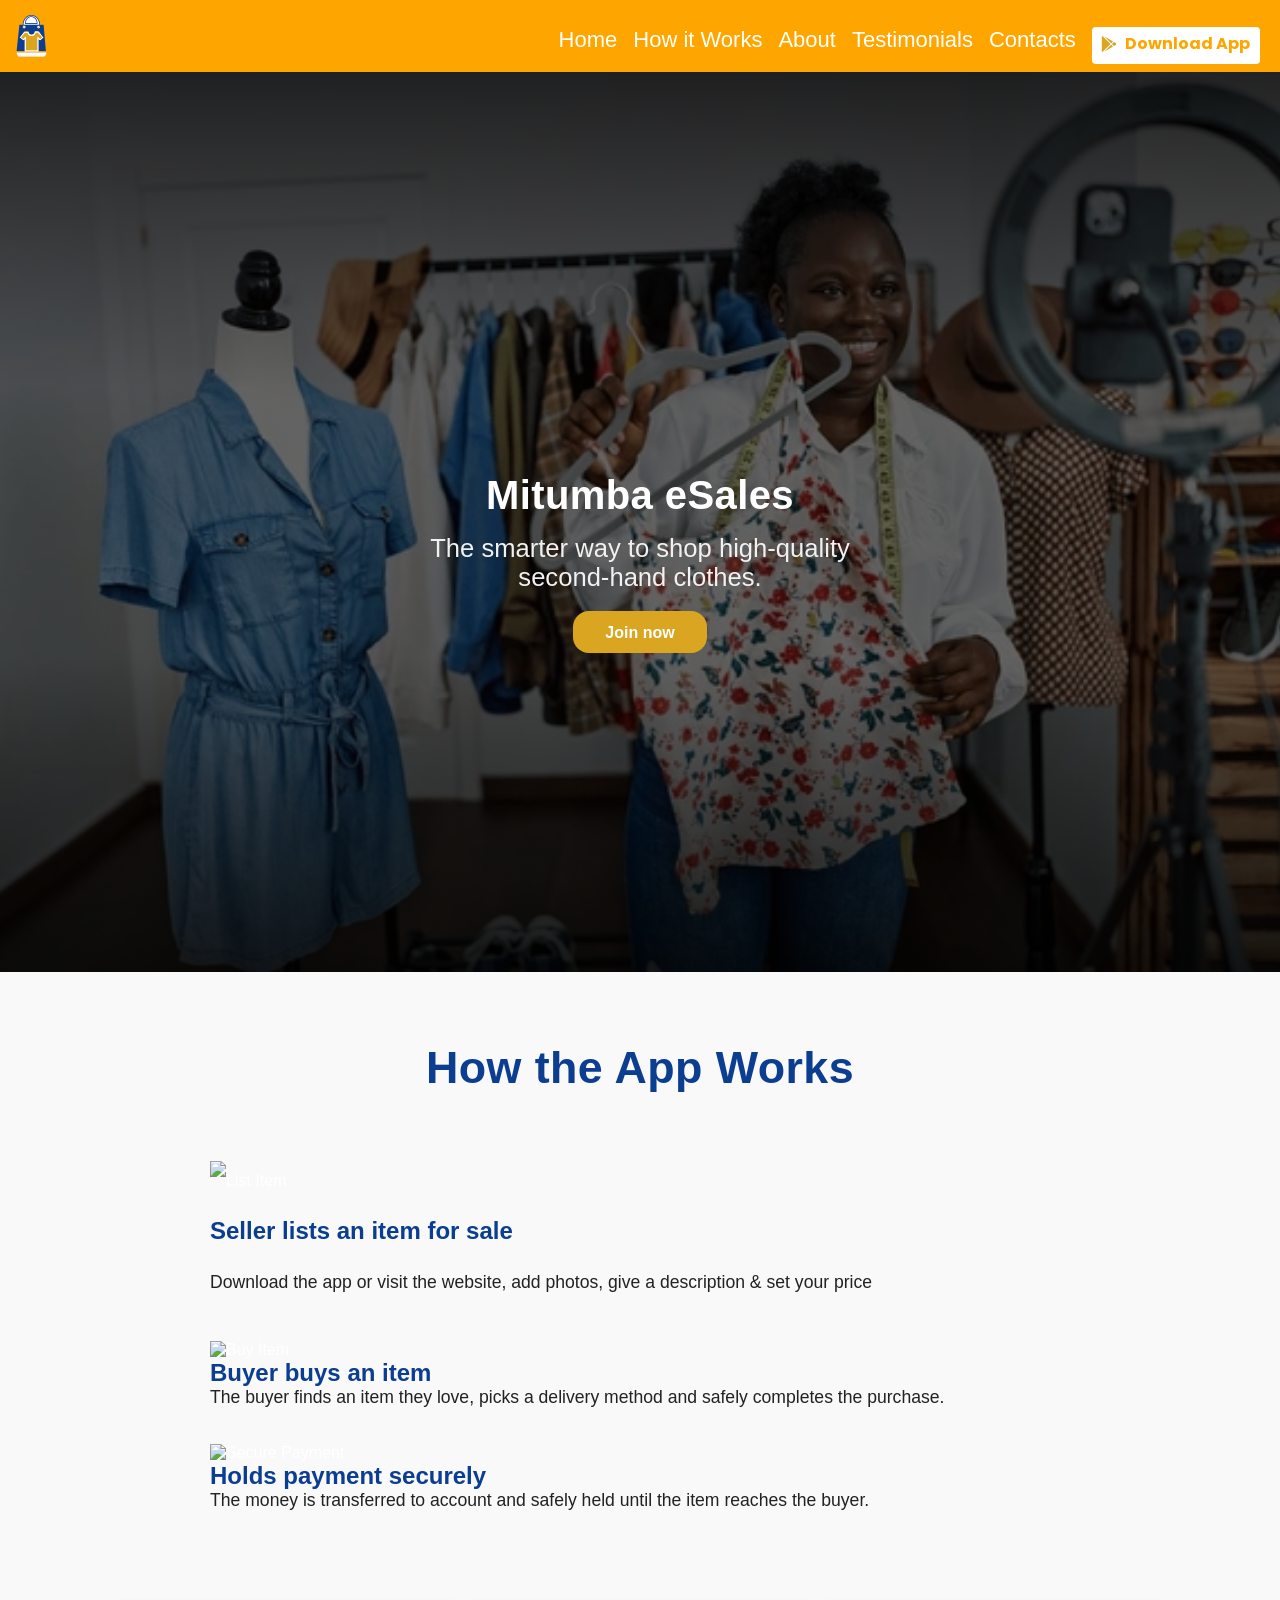
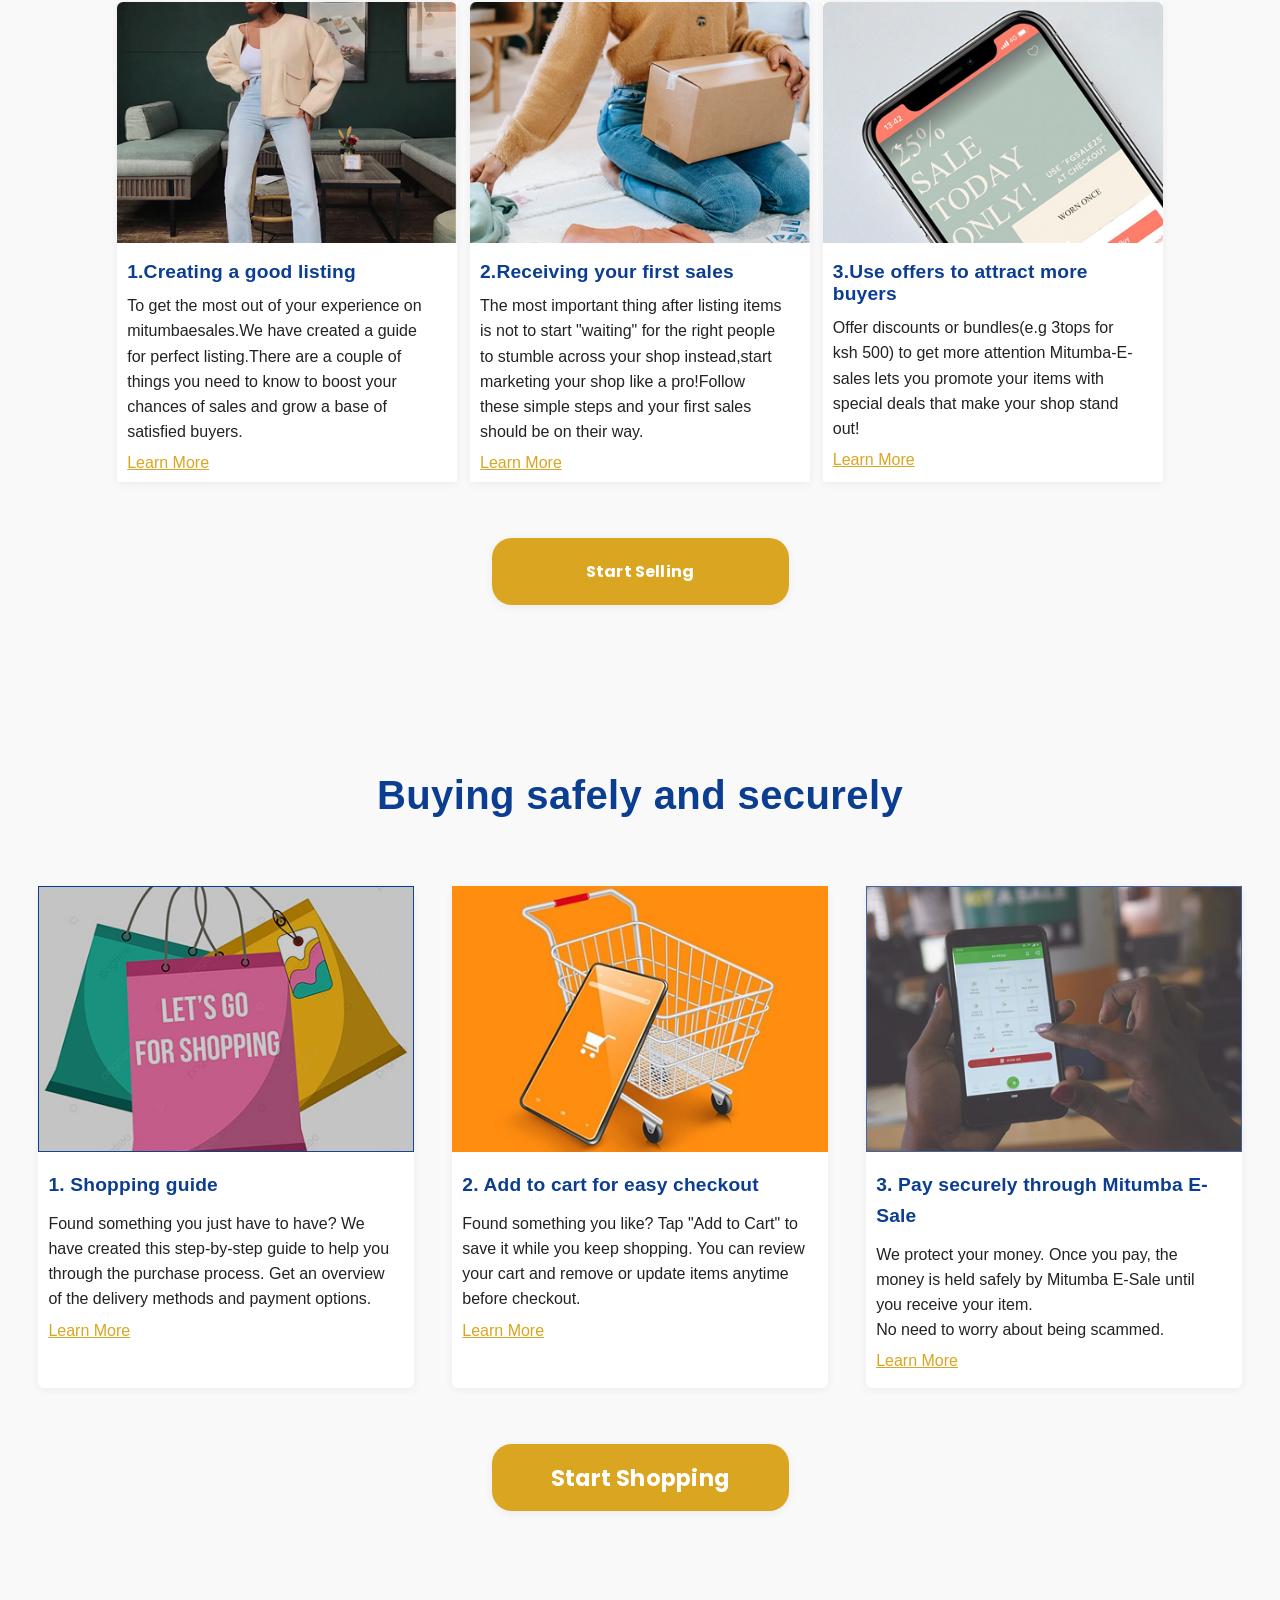
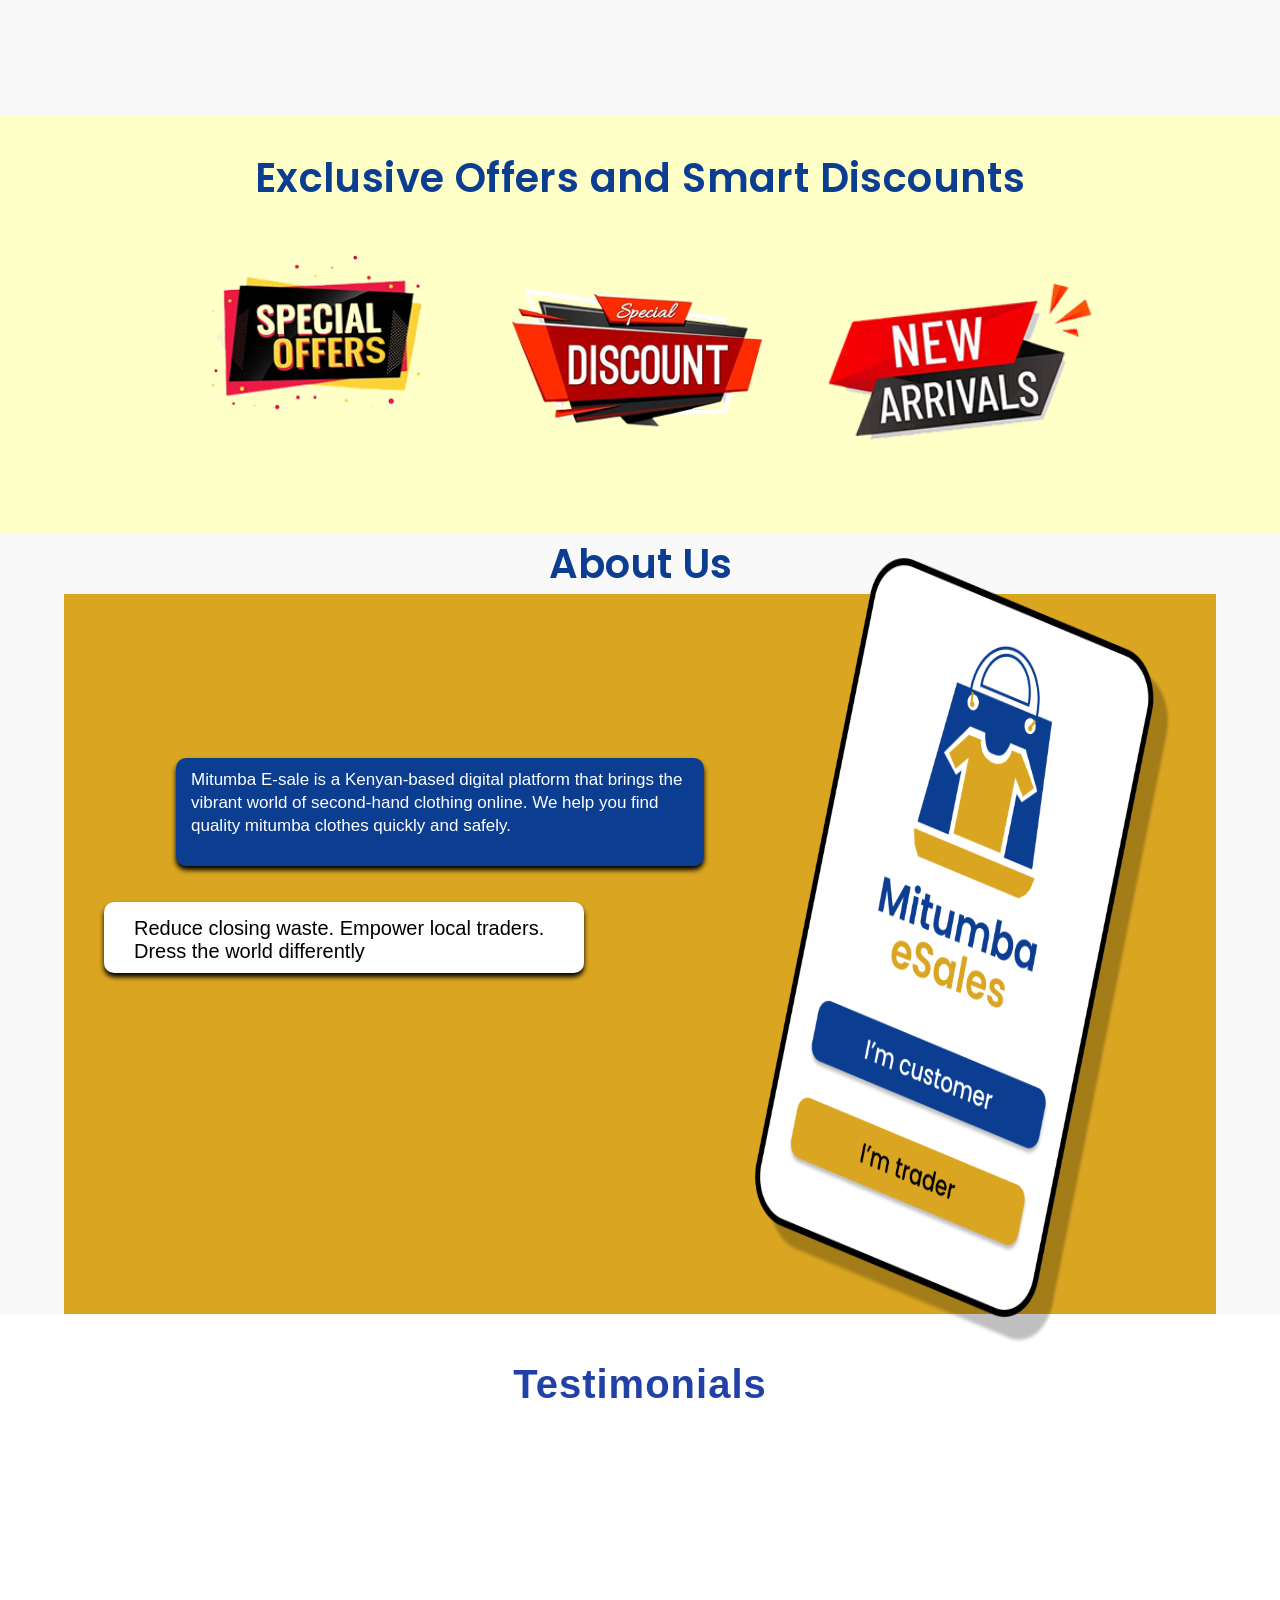
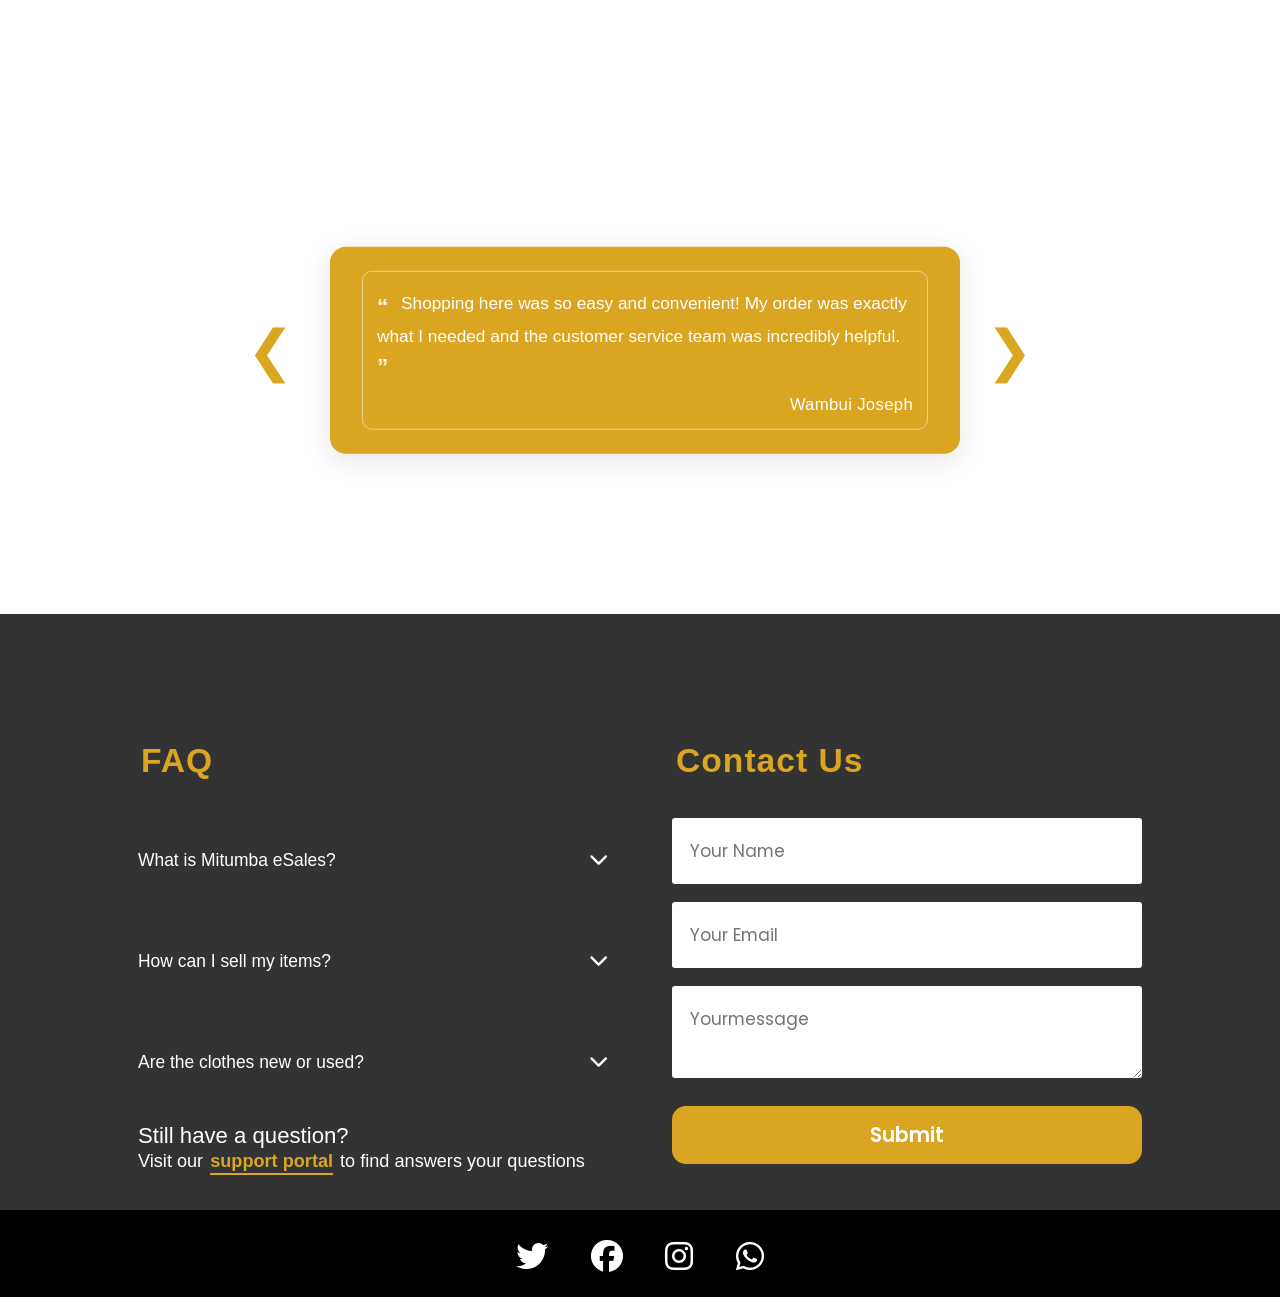
==== commit 08bcb604: "updated media queries to enhance responsiveness on large screens" ====
--- a/index.html
+++ b/index.html
@@ -13,32 +13,42 @@
 </head>
 
 <body>
-  <!-- Landing Page -->
   <nav class="navbar">
-    <div class="nav-center">
-      <div class="nav-header">
-        <a href="index.html">
-          <img src="image/logo.png" alt="Mitumba Logo" class="logo" />
-        </a>
-        <button class="hamburger" id="nav-toggle" aria-label="Toggle navigation">
-          <span class="hamburger-bars">
-            <span></span>
-            <span></span>
-            <span></span>
-          </span>
-          <i class="fa-solid fa-times hamburger-close" style="display: none;"></i>
-        </button>
-        <ul class="links" id="nav-links">
-          <li><a href="index.html">Home</a></li>
-          <li><a href="#app-works-section">How it Works</a></li>
-          <li><a href="#about-us">About</a></li>
-          <li><a href="#page-border">Testimonials</a></li>
-          <li><a href="#contact">Contacts</a></li>
-          <li><button><i class="fa-brands fa-google-play"></i>Download App</button></li>
-        </ul>
-      </div>
-    </div>
-  </nav>
+  <div class="logo">
+    <img src="image/logo.png" alt="Logo">
+  
+  </div>
+  
+  <ul class="nav-links" id="navLinks">
+    <li><a href="index.html">Home</a></li>
+    <li><a href="#app-works-section">How it Works</a></li>
+    <li><a href="#about-us">About</a></li>
+    <li><a href="#page-border">Testimonials</a></li>
+    <li><a href="#contact">Contacts</a></li>
+    <li><button class="btn-download"><i class="fa-brands fa-google-play"></i>Download App</button></li>
+  </ul>
+
+  <div class="hamburger" id="hamburger">&#9776;</div>
+</nav>
+
+<div class="mobile-menu" id="mobileMenu">
+  <div class="menu-header">
+    <div class="menu-logo">
+      <img src="image/logo.png" alt="Logo">
+    </div>
+    <div class="close-btn" id="closeBtn">&times;</div>
+  </div>
+
+  <ul>
+    <li><a href="index.html">Home</a></li>
+    <li><a href="#app-works-section">How it Works</a></li>
+    <li><a href="#about-us">About</a></li>
+    <li><a href="#page-border">Testimonials</a></li>
+    <li><a href="#contact">Contacts</a></li>
+    <li><button class="btn-download"><i class="fa-brands fa-google-play"></i>Download App</button></li>
+  </ul>
+</div>
+
   <section class="hero" id="hero">
     <div class="overlay"></div>
     <div class="hero-content">
@@ -116,11 +126,11 @@
         <a id="learn">Learn More</a>
 
       </div>
-      </div>
-      <div class="centered-btn-container">
-        <button class="start-shopping-btn">Start Selling</button>
-      </div>
-    
+    </div>
+    <div class="centered-btn-container">
+      <button class="start-shopping-btn">Start Selling</button>
+    </div>
+
   </section>
 
   <!-- Buyer's Safety -->
--- a/style.css
+++ b/style.css
@@ -1,7 +1,10 @@
-@font-face {
+   @font-face {
     font-family: poppins;
     src: url(fonts/Poppins-Regular.ttf);
 }
+
+
+
 
 body {
     font-family: 'Poppins';
@@ -90,9 +93,9 @@
     box-sizing: border-box;
 }
 
-.cards-row>.good-listing,
-.cards-row>.first-sales,
-.cards-row>.buyers {
+.cards-row .good-listing,
+.cards-row .first-sales,
+.cards-row .buyers {
     background: #fff;
     box-shadow: var(--shadow);
     flex: 1 1 320px;
@@ -822,7 +825,7 @@
         box-shadow: var(--shadow);
         border-radius: 8px;
         /* overflow: hidden; */
-    }
+     }
 
     .seller-lists{
         line-height: normal;
@@ -969,14 +972,7 @@
 }
 
 
-.navbar {
-    position: fixed;
-    top: 0;
-    left: 0;
-    width: 100%;
-    background: #daa520;
-    z-index: 10;
-}
+
 
 .logo {
     height: 5vh;
@@ -984,16 +980,7 @@
     display: block;
 }
 
-.nav-center {
-    margin: 0 auto;
-    padding: 0.7rem 2rem;
-}
-
-.nav-header {
-    display: flex;
-    align-items: center;
-    justify-content: space-between;
-}
+
 
 .links {
     display: flex;
@@ -1044,34 +1031,6 @@
 
 
 
-.hamburger {
-    display: none;
-    flex-direction: column;
-    cursor: pointer;
-    background: none;
-    border: none;
-    z-index: 20;
-    padding: 0.5rem;
-}
-
-.hamburger-bars {
-    display: flex;
-    flex-direction: column;
-}
-
-.hamburger-bars span {
-    height: 2px;
-    width: 20px;
-    background: var(--blue);
-    margin: 3px;
-    border-radius: 2px;
-    transition: 0.3s;
-}
-
-.hamburger-close {
-    color: var(--blue);
-    font-size: 1.5rem;
-}
 
 .hero {
     height: 100vh;
@@ -1164,18 +1123,12 @@
 
 @media (width: 768px) {
 
-    .nav-center {
-        padding: 0.5rem 1rem;
-    }
+
 
     .logo {
         margin-left: 2.1em;
     }
 
-    .hamburger {
-        display: flex;
-        padding-left: 3em;
-    }
 
     .links {
         position: absolute;
@@ -1219,15 +1172,7 @@
         font-family: 'Poppins', sans-serif;
     }
 
-    .nav-header {
-        .nav-header {
-            flex-wrap: wrap;
-            justify-content: space-between;
-            align-items: center;
-            padding: 0 1rem;
-            gap: 1rem;
-        }
-    }
+
 
     .hero-content h1 {
         font-size: 2.5rem;
@@ -1237,9 +1182,7 @@
         font-size: 1.2rem;
     }
 
-    .hamburger-close {
-        padding-left: 1rem;
-    }
+
 
     .logo {
         padding-left: 2.7em;
@@ -1255,21 +1198,10 @@
         bottom: 8em;
     }
 
-    .hamburger-bars {
-        padding-right: 28rem;
-    }
-
-    .nav-center {
-        padding: 0.5rem 1rem;
-    }
-
     .logo {
         margin-left: 1.2em;
     }
 
-    .hamburger {
-        display: flex;
-    }
 
     .links {
         position: absolute;
@@ -1313,11 +1245,8 @@
         padding: 0.3rem 0.5rem;
         font-family: 'Poppins', sans-serif;
     }
-
-    .nav-header {
-        flex-direction: row;
-        gap: 20em;
-    }
+   
+
 
     .hero-content h1 {
         font-size: 2.5rem;
@@ -1327,9 +1256,6 @@
         font-size: 1.2rem;
     }
 
-    .hamburger-close {
-        padding-right: 16.2em;
-    }
 
     .logo {
         padding-left: 1rem;
@@ -1338,14 +1264,10 @@
 
 
 @media (width: 1024px) {
-    .navbar {
-        position: fixed;
-        top: 0;
-        left: 0;
-        width: 100%;
-        background: #E7A52A;
-        z-index: 10;
-    }
+     #app-works-section{
+        border: 1px solid;
+    }
+   
 
     .logo {
         height: 6vh;
@@ -1353,16 +1275,7 @@
         display: block;
     }
 
-    .nav-center {
-        margin: 0 auto;
-        padding: 0.7rem 2rem;
-    }
-
-    .nav-header {
-        display: flex;
-        align-items: center;
-        justify-content: space-between;
-    }
+ 
 
     .links {
         display: flex;
@@ -1422,14 +1335,7 @@
         font-size: large;
     }
 
-    .navbar {
-        position: fixed;
-        top: 0;
-        left: 0;
-        width: 100%;
-        background: #E7A52A;
-        z-index: 10;
-    }
+  
 
     .logo {
         height: 5vh;
@@ -1437,16 +1343,7 @@
         display: block;
     }
 
-    .nav-center {
-        margin: 0 auto;
-        padding: 0.7rem 2rem;
-    }
-
-    .nav-header {
-        display: flex;
-        align-items: center;
-        justify-content: space-between;
-    }
+   
 
     .links {
         display: flex;
@@ -1507,21 +1404,12 @@
         bottom: 8em;
     }
 
-    .hamburger-bars {
-        padding-right: 20rem;
-    }
-
-    .nav-center {
-        padding: 0.5rem 1rem;
-    }
+
 
     .logo {
         height: 4vh;
     }
 
-    .hamburger {
-        display: flex;
-    }
 
     .links {
         position: absolute;
@@ -1562,13 +1450,6 @@
         font-family: 'Poppins', sans-serif;
     }
 
-    .nav-header {
-        flex-direction: row;
-    }
-
-    .hamburger-close {
-        padding-right: 20rem;
-    }
 
     .logo {
         padding-left: 2.5rem;
@@ -1576,14 +1457,7 @@
 }
 
 @media (width:1440px) {
-    .navbar {
-        position: fixed;
-        top: 0;
-        left: 0;
-        width: 100%;
-        background: #E7A52A;
-        z-index: 10;
-    }
+ 
 
     .logo {
         height: 5vh;
@@ -1591,16 +1465,7 @@
         display: block;
     }
 
-    .nav-center {
-        margin: 0 auto;
-        padding: 0.7rem 2rem;
-    }
-
-    .nav-header {
-        display: flex;
-        align-items: center;
-        justify-content: space-between;
-    }
+
 
     .links {
         display: flex;
@@ -1663,20 +1528,10 @@
         bottom: 8em;
     }
 
-    .hamburger-bars {
-        padding-right: 13rem;
-    }
-
-    .nav-center {
-        padding: 0.5rem 1rem;
-    }
+
 
     .logo {
         height: 4vh;
-    }
-
-    .hamburger {
-        display: flex;
     }
 
     .links {
@@ -1718,42 +1573,100 @@
         font-family: 'Poppins', sans-serif;
     }
 
-    .nav-header {
-        flex-direction: row;
-    }
-
-    .hamburger-close {
-        padding-right: 13rem;
-    }
+ 
 
     .logo {
         padding-left: 2.1em;
     }
 }
 
-@media (width:390px) {
+ @media (width:390px) {
     .close-modal {
         left: 14em;
         font-size: large;
         bottom: 8em;
     }
 
-    .hamburger-bars {
-        padding-right: 20rem;
-    }
-
-    .nav-center {
-        padding: 0.5rem 1rem;
-    }
 
     .logo {
         margin-left: 1em;
     }
 
-    .hamburger {
-        display: flex;
-        /* padding-left: 50em; */
-    }
+
+
+     .links {
+        position: absolute;
+        top: 100%;
+        left: 0;
+        background: var(--gold);
+        flex-direction: column;
+        gap: 0;
+        max-height: 0;
+        overflow: hidden;
+        width: 100%;
+        box-shadow: 0 2px 4px var(--blue);
+        transition: max-height 0.3s ease;
+        margin: 0;
+    }
+
+    .links.open {
+        margin: 0;
+        width: 100vw;
+        max-height: 360px;
+        padding: 0.5rem 0.9rem 0.5rem 0;
+    }
+
+    .links li {
+        width: 100%;
+        justify-content: flex-start;
+        padding: 0.8rem 2rem;
+    }
+
+    button {
+        width: 200px;
+        display: flex;
+        align-items: center;
+        gap: 0.5rem;
+        color: var(--gold);
+        font-size: 20px;
+        border-radius: 6px;
+        border: #E7A52A;
+        padding: 0.3rem 0.5rem;
+        font-family: 'Poppins', sans-serif;
+    }
+
+
+    .hero-content h1 {
+
+        font-size: 2.5rem;
+    }
+
+    .hero-content p {
+        font-size: 1.2rem;
+    }
+
+
+
+    .logo {
+        padding-left: 1.3rem;
+    }
+
+}
+
+@media (width:430px) {
+    .close-modal {
+        left: 16em;
+        font-size: large;
+        bottom: 8em;
+    }
+
+
+
+    .logo {
+        height: 4vh;
+    }
+
+  
 
     .links {
         position: absolute;
@@ -1765,91 +1678,6 @@
         max-height: 0;
         overflow: hidden;
         width: 100%;
-        box-shadow: 0 2px 4px var(--blue);
-        transition: max-height 0.3s ease;
-        margin: 0;
-    }
-
-    .links.open {
-        margin: 0;
-        width: 100vw;
-        max-height: 360px;
-        padding: 0.5rem 0.9rem 0.5rem 0;
-    }
-
-    .links li {
-        width: 100%;
-        justify-content: flex-start;
-        padding: 0.8rem 2rem;
-    }
-
-    button {
-        width: 200px;
-        display: flex;
-        align-items: center;
-        gap: 0.5rem;
-        color: var(--gold);
-        font-size: 20px;
-        border-radius: 6px;
-        border: #E7A52A;
-        padding: 0.3rem 0.5rem;
-        font-family: 'Poppins', sans-serif;
-    }
-
-    .nav-header {
-        flex-direction: row;
-        gap: 20em;
-    }
-
-    .hero-content h1 {
-
-        font-size: 2.5rem;
-    }
-
-    .hero-content p {
-        font-size: 1.2rem;
-    }
-
-    .hamburger-close {
-        padding-right: 20rem;
-    }
-
-    .logo {
-        padding-left: 1.3rem;
-    }
-
-}
-
-@media (width:430px) {
-    .close-modal {
-        left: 16em;
-        font-size: large;
-        bottom: 8em;
-    }
-
-    .nav-center {
-        padding: 0.5rem 1rem;
-    }
-
-    .logo {
-        height: 4vh;
-    }
-
-    .hamburger {
-        padding-right: 15rem;
-        display: flex;
-    }
-
-    .links {
-        position: absolute;
-        top: 100%;
-        left: 0;
-        background: var(--gold);
-        flex-direction: column;
-        gap: 0;
-        max-height: 0;
-        overflow: hidden;
-        width: 100%;
         box-shadow: 0 2px 8px rgba(0, 0, 0, 0.08);
         transition: max-height 0.3s ease;
         margin: 0;
@@ -1877,14 +1705,6 @@
         border: #E7A52A;
         padding: 0.3rem 0.5rem;
         font-family: 'Poppins', sans-serif;
-    }
-
-    .nav-header {
-        flex-direction: row;
-    }
-
-    .hamburger-close {
-        padding-right: 1rem;
     }
 
     .steps {
@@ -1969,7 +1789,7 @@
         display: flex;
         margin-top: 1em;
 
-    }
+    } 
 
     .app-works-section h2 {
         text-align: center;
@@ -1988,12 +1808,11 @@
         color: darkblue;
         font-weight: 700;
         margin-bottom: 7px;
-        /* max-width: 20%; */
         max-width: 462.01px;
 
     }
 
-    .offers-section {
+     .offers-section {
         display: flex;
         font-size: 15px;
         color: black;
@@ -2033,9 +1852,7 @@
         width: 25vw;
     }
 
-    .good-listing {
-        /* margin-left: 6em; */
-    }
+   
 
 
 
@@ -2190,7 +2007,7 @@
         }
 
 
-    }
+    } 
 
 
     @media (min-width:769px) and (max-width:1024px) {
@@ -2258,7 +2075,7 @@
         }
 
 
-    }
+    } 
 
     @media only screen and (min-width:1025px) and (max-width:1280px) {
         .steps {
@@ -2406,22 +2223,12 @@
         bottom: 8em;
     }
 
-    .hamburger-bars {
-        padding-right: 15rem;
-    }
-
-    .nav-center {
-        padding: 0.5rem 1rem;
-    }
+
 
     .logo {
         margin-left: 1.3em;
     }
 
-    .hamburger {
-        display: flex;
-        /* padding-left: em; */
-    }
 
     .links {
         position: absolute;
@@ -2464,10 +2271,6 @@
         font-family: 'Poppins', sans-serif;
     }
 
-    .nav-header {
-        flex-direction: row;
-        gap: 20em;
-    }
 
     .hero-content h1 {
         font-size: 2.5rem;
@@ -2477,9 +2280,7 @@
         font-size: 1.2rem;
     }
 
-    .hamburger-close {
-        padding-right: 15rem;
-    }
+
 
     .logo {
         padding-left: 1rem;
@@ -2495,21 +2296,13 @@
         font-size: large;
     }
 
-    .hamburger-bars {
-        padding-right: 24rem;
-    }
-
-    .nav-center {
-        padding: 0.5rem 1rem;
-    }
+
 
     .logo {
         height: 4vh;
     }
 
-    .hamburger {
-        display: flex;
-    }
+ 
 
     .links {
         position: absolute;
@@ -2553,35 +2346,22 @@
         font-family: 'Poppins', sans-serif;
     }
 
-    .nav-header {
-        flex-direction: row;
-    }
-
-    .hamburger-close {
-        padding-right: 24rem;
-    }
 
     .logo {
         padding-left: 2.5rem;
-        /* margin-left: 0.2rem; */
-    }
+      }
 
 }
 
 @media (width:820px) {
 
-    .nav-center {
-        padding: 0.5rem 1rem;
-    }
+
 
     .logo {
         margin-left: 1em;
     }
 
-    .hamburger {
-        display: flex;
-        padding-left: 6em;
-    }
+  
 
     .links {
         position: absolute;
@@ -2624,10 +2404,7 @@
         font-family: 'Poppins', sans-serif;
     }
 
-    .nav-header {
-        flex-direction: row;
-        gap: 20em;
-    }
+  
 
     .hero-content h1 {
         font-size: 2.5rem;
@@ -2637,9 +2414,7 @@
         font-size: 1.2rem;
     }
 
-    .hamburger-close {
-        padding-left: 0.5rem;
-    }
+ 
 
     .logo {
         padding-left: 1rem;
@@ -2647,17 +2422,12 @@
 }
 
 @media (width:124px) {
-    .nav-center {
-        padding: 0.5rem 1rem;
-    }
 
     .logo {
         height: 4vh;
     }
 
-    .hamburger {
-        display: flex;
-    }
+
 
     .links {
         position: absolute;
@@ -2698,40 +2468,22 @@
         font-family: 'Poppins', sans-serif;
     }
 
-    .nav-header {
-        flex-direction: row;
-        padding-left: 20rem;
-
-
-
-
-
-    }
-
-    .hamburger-close {
-        padding-right: 12rem;
-    }
+ 
 
     .logo {
         padding-left: 2rem;
     }
 
 
-}
-
-@media (width:912px) {
-    .nav-center {
-        padding: 0.5rem 1rem;
-    }
+} 
+
+ @media (width:912px) {
+
 
     .logo {
         margin-left: 1em;
     }
 
-    .hamburger {
-        display: flex;
-        padding-left: 4em;
-    }
 
     .links {
         position: absolute;
@@ -2774,10 +2526,6 @@
         font-family: 'Poppins', sans-serif;
     }
 
-    .nav-header {
-        flex-direction: row;
-        gap: 20em;
-    }
 
     .hero-content h1 {
         font-size: 2.5rem;
@@ -2787,36 +2535,28 @@
         font-size: 1.2rem;
     }
 
-    .hamburger-close {
+   
+
+    .logo {
         padding-left: 1rem;
     }
 
-    .logo {
-        padding-left: 1rem;
-    }
-
-
-}
-
-@media (width:540px) {
+
+} 
+
+ @media (width:540px) {
     .close-modal {
         left: 17em;
         font-size: large;
         bottom: 8em;
     }
 
-    .nav-center {
-        padding: 0.5rem 1rem;
-    }
 
     .logo {
         margin-left: 1.4em;
     }
 
-    .hamburger {
-        display: flex;
-        padding-left: 1em;
-    }
+   
 
     .links {
         position: absolute;
@@ -2859,10 +2599,6 @@
         font-family: 'Poppins', sans-serif;
     }
 
-    .nav-header {
-        flex-direction: row;
-        gap: 20em;
-    }
 
     .hero-content h1 {
         font-size: 2.5rem;
@@ -2872,9 +2608,7 @@
         font-size: 1.2rem;
     }
 
-    .hamburger-close {
-        padding-right: 0.5rem;
-    }
+
 
     .logo {
         padding-left: 1rem;
@@ -2882,18 +2616,12 @@
 }
 
 @media (height:1366px) {
-    .nav-center {
-        padding: 0.5rem 1rem;
-    }
-
+  
     .logo {
         margin-left: 1em;
     }
 
-    .hamburger {
-        display: flex;
-        padding-left: 39em;
-    }
+
 
     .links {
         position: absolute;
@@ -2936,10 +2664,6 @@
         font-family: 'Poppins', sans-serif;
     }
 
-    .nav-header {
-        flex-direction: row;
-        gap: 20em;
-    }
 
     .hero-content h1 {
         font-size: 2.5rem;
@@ -2949,15 +2673,12 @@
         font-size: 1.2rem;
     }
 
-    .hamburger-close {
-        padding-right: 30rem;
-    }
 
     .logo {
         padding-left: 1rem;
-    }
-
-}
+    } 
+
+} 
 
 @media (width:344px) {
     .close-modal {
@@ -2966,21 +2687,13 @@
         bottom: 8em;
     }
 
-    .hamburger-bars {
-        padding-right: 25rem;
-    }
-
-    .nav-center {
-        padding: 0.5rem 1rem;
-    }
+ 
 
     .logo {
         margin-left: 1.2em;
     }
 
-    .hamburger {
-        display: flex;
-    }
+   
 
     .links {
         position: absolute;
@@ -3023,10 +2736,7 @@
         font-family: 'Poppins', sans-serif;
     }
 
-    .nav-header {
-        flex-direction: row;
-        gap: 20em;
-    }
+
 
     .hero-content h1 {
         font-size: 2.5rem;
@@ -3036,30 +2746,22 @@
         font-size: 1.2rem;
     }
 
-    .hamburger-close {
-        padding-right: 16.2em;
-    }
+
 
     .logo {
         padding-left: 1rem;
     }
 
 
-}
+} 
 
 @media (width:853px) {
-    .nav-center {
-        padding: 0.5rem 1rem;
-    }
+
 
     .logo {
         margin-left: 1em;
     }
 
-    .hamburger {
-        display: flex;
-        padding-left: 3em;
-    }
 
     .links {
         position: absolute;
@@ -3102,10 +2804,7 @@
         font-family: 'Poppins', sans-serif;
     }
 
-    .nav-header {
-        flex-direction: row;
-        gap: 20em;
-    }
+ 
 
     .hero-content h1 {
         font-size: 2.5rem;
@@ -3115,35 +2814,25 @@
         font-size: 1.2rem;
     }
 
-    .hamburger-close {
+   
+
+    .logo {
         padding-left: 1rem;
     }
-
-    .logo {
-        padding-left: 1rem;
-    }
-}
+} 
 
 
 
 
 
 @media (width:320px) {
-    .hamburger-bars {
-        padding-right: 25rem;
-    }
-
-    .nav-center {
-        padding: 0.5rem 1rem;
-    }
+  
 
     .logo {
         margin-left: 1.2em;
     }
 
-    .hamburger {
-        display: flex;
-    }
+
 
     .links {
         position: absolute;
@@ -3186,10 +2875,7 @@
         font-family: 'Poppins', sans-serif;
     }
 
-    .nav-header {
-        flex-direction: row;
-        gap: 20em;
-    }
+ 
 
     .hero-content h1 {
         font-size: 2.5rem;
@@ -3199,9 +2885,7 @@
         font-size: 1.2rem;
     }
 
-    .hamburger-close {
-        padding-right: 16.2em;
-    }
+
 
     .logo {
         padding-left: 1rem;
@@ -3211,17 +2895,13 @@
 }
 
 @media (max-width: 480px) {
-    .nav-center {
-        padding: 0.5rem 1rem;
-    }
+ 
 
     .logo {
         height: 4vh;
     }
 
-    .hamburger {
-        display: flex;
-    }
+
 
     .links {
         position: absolute;
@@ -3262,10 +2942,6 @@
         font-family: 'Poppins', sans-serif;
     }
 
-    .nav-header {
-        flex-direction: row;
-        gap: 20em;
-    }
 
     .hero-content h1 {
         font-size: 2.2rem;
@@ -4688,7 +4364,7 @@
 
 .about-us {
     position: relative;
-}
+} 
 
 
 
@@ -5071,7 +4747,6 @@
 
 /* Testimonial */
 .page-border {
-    /* border: 2px solid #b49c6c; */
     min-height: 100vh;
     box-sizing: border-box;
 }
@@ -5168,7 +4843,6 @@
     overflow: visible;
     pointer-events: auto;
     min-width: 220px;
-    /* max-height: 600px; */
     font-size: 1.30rem;
 }
 
@@ -5372,11 +5046,11 @@
     .testimonial-carousel {
         top: 60%;
         gap: 50px;
-    }
-
-    /* .arrow left-arrow{}
-    .arrow right-arrow{} */
-}
+    } 
+
+    .arrow left-arrow{}
+    .arrow right-arrow{} 
+ }
 
 @media (max-width: 540px) {
     .testimonial-card {
@@ -5517,15 +5191,8 @@
     min-height: unset !important;
 }
 
-/* Landing Page */
-.navbar {
-    /* position: fixed;
-    top: 0;
-    left: 0; */
-    width: 100%;
-    background: #E7A52A;
-    z-index: 10;
-}
+Landing Page 
+
 
 .logo {
     height: 5vh;
@@ -5533,16 +5200,6 @@
     display: block;
 }
 
-.nav-center {
-    margin: 0 auto;
-    padding: 0.7rem 2rem;
-}
-
-.nav-header {
-    display: flex;
-    align-items: center;
-    justify-content: space-between;
-}
 
 .links {
     display: flex;
@@ -5593,34 +5250,6 @@
 
 
 
-.hamburger {
-    display: none;
-    flex-direction: column;
-    cursor: pointer;
-    background: none;
-    border: none;
-    z-index: 20;
-    padding: 0.5rem;
-}
-
-.hamburger-bars {
-    display: flex;
-    flex-direction: column;
-}
-
-.hamburger-bars span {
-    height: 2px;
-    width: 20px;
-    background: var(--blue);
-    margin: 3px;
-    border-radius: 2px;
-    transition: 0.3s;
-}
-
-.hamburger-close {
-    color: var(--blue);
-    font-size: 1.5rem;
-}
 
 .hero {
     height: 100vh;
@@ -5717,18 +5346,12 @@
 
 @media (width: 768px) {
 
-    .nav-center {
-        padding: 0.5rem 1rem;
-    }
+
 
     .logo {
         margin-left: 2.1em;
     }
 
-    .hamburger {
-        display: flex;
-        padding-left: 3em;
-    }
 
     .links {
         position: absolute;
@@ -5772,15 +5395,7 @@
         font-family: 'Poppins', sans-serif;
     }
 
-    .nav-header {
-        .nav-header {
-            flex-wrap: wrap;
-            justify-content: space-between;
-            align-items: center;
-            padding: 0 1rem;
-            gap: 1rem;
-        }
-    }
+
 
     .hero-content h1 {
         font-size: 2.5rem;
@@ -5790,9 +5405,6 @@
         font-size: 1.2rem;
     }
 
-    .hamburger-close {
-        padding-left: 1rem;
-    }
 
     .logo {
         padding-left: 2.7em;
@@ -5808,21 +5420,12 @@
         bottom: 8em;
     }
 
-    .hamburger-bars {
-        padding-right: 28rem;
-    }
-
-    .nav-center {
-        padding: 0.5rem 1rem;
-    }
 
     .logo {
         margin-left: 1.2em;
     }
 
-    .hamburger {
-        display: flex;
-    }
+
 
     .links {
         position: absolute;
@@ -5867,10 +5470,6 @@
         font-family: 'Poppins', sans-serif;
     }
 
-    .nav-header {
-        flex-direction: row;
-        gap: 20em;
-    }
 
     .hero-content h1 {
         font-size: 2.5rem;
@@ -5880,9 +5479,6 @@
         font-size: 1.2rem;
     }
 
-    .hamburger-close {
-        padding-right: 16.2em;
-    }
 
     .logo {
         padding-left: 1rem;
@@ -5891,14 +5487,7 @@
 
 
 @media (width: 1024px) {
-    .navbar {
-        position: fixed;
-        top: 0;
-        left: 0;
-        width: 100%;
-        background: #E7A52A;
-        z-index: 10;
-    }
+  
 
     .logo {
         height: 6vh;
@@ -5906,16 +5495,6 @@
         display: block;
     }
 
-    .nav-center {
-        margin: 0 auto;
-        padding: 0.7rem 2rem;
-    }
-
-    .nav-header {
-        display: flex;
-        align-items: center;
-        justify-content: space-between;
-    }
 
     .links {
         display: flex;
@@ -5975,14 +5554,6 @@
         font-size: large;
     }
 
-    .navbar {
-        position: fixed;
-        top: 0;
-        left: 0;
-        width: 100%;
-        background: #E7A52A;
-        z-index: 10;
-    }
 
     .logo {
         height: 5vh;
@@ -5990,16 +5561,6 @@
         display: block;
     }
 
-    .nav-center {
-        margin: 0 auto;
-        padding: 0.7rem 2rem;
-    }
-
-    .nav-header {
-        display: flex;
-        align-items: center;
-        justify-content: space-between;
-    }
 
     .links {
         display: flex;
@@ -6060,21 +5621,11 @@
         bottom: 8em;
     }
 
-    .hamburger-bars {
-        padding-right: 20rem;
-    }
-
-    .nav-center {
-        padding: 0.5rem 1rem;
-    }
 
     .logo {
         height: 4vh;
     }
 
-    .hamburger {
-        display: flex;
-    }
 
     .links {
         position: absolute;
@@ -6115,13 +5666,6 @@
         font-family: 'Poppins', sans-serif;
     }
 
-    .nav-header {
-        flex-direction: row;
-    }
-
-    .hamburger-close {
-        padding-right: 20rem;
-    }
 
     .logo {
         padding-left: 2.5rem;
@@ -6129,14 +5673,7 @@
 }
 
 @media (width:1440px) {
-    .navbar {
-        position: fixed;
-        top: 0;
-        left: 0;
-        width: 100%;
-        background: #E7A52A;
-        z-index: 10;
-    }
+
 
     .logo {
         height: 5vh;
@@ -6144,16 +5681,7 @@
         display: block;
     }
 
-    .nav-center {
-        margin: 0 auto;
-        padding: 0.7rem 2rem;
-    }
-
-    .nav-header {
-        display: flex;
-        align-items: center;
-        justify-content: space-between;
-    }
+ 
 
     .links {
         display: flex;
@@ -6216,21 +5744,13 @@
         bottom: 8em;
     }
 
-    .hamburger-bars {
-        padding-right: 13rem;
-    }
-
-    .nav-center {
-        padding: 0.5rem 1rem;
-    }
+
 
     .logo {
         height: 4vh;
     }
 
-    .hamburger {
-        display: flex;
-    }
+   
 
     .links {
         position: absolute;
@@ -6271,18 +5791,12 @@
         font-family: 'Poppins', sans-serif;
     }
 
-    .nav-header {
-        flex-direction: row;
-    }
-
-    .hamburger-close {
-        padding-right: 13rem;
-    }
+
 
     .logo {
         padding-left: 2.1em;
     }
-}
+} 
 
 @media (width:390px) {
     .close-modal {
@@ -6291,22 +5805,12 @@
         bottom: 8em;
     }
 
-    .hamburger-bars {
-        padding-right: 20rem;
-    }
-
-    .nav-center {
-        padding: 0.5rem 1rem;
-    }
+
 
     .logo {
         margin-left: 1em;
     }
 
-    .hamburger {
-        display: flex;
-        /* padding-left: 50em; */
-    }
 
     .links {
         position: absolute;
@@ -6349,10 +5853,7 @@
         font-family: 'Poppins', sans-serif;
     }
 
-    .nav-header {
-        flex-direction: row;
-        gap: 20em;
-    }
+
 
     .hero-content h1 {
         font-size: 2.5rem;
@@ -6362,9 +5863,6 @@
         font-size: 1.2rem;
     }
 
-    .hamburger-close {
-        padding-right: 20rem;
-    }
 
     .logo {
         padding-left: 1.3rem;
@@ -6379,18 +5877,12 @@
         bottom: 8em;
     }
 
-    .nav-center {
-        padding: 0.5rem 1rem;
-    }
 
     .logo {
         height: 4vh;
     }
 
-    .hamburger {
-        padding-right: 15rem;
-        display: flex;
-    }
+ 
 
     .links {
         position: absolute;
@@ -6431,13 +5923,7 @@
         font-family: 'Poppins', sans-serif;
     }
 
-    .nav-header {
-        flex-direction: row;
-    }
-
-    .hamburger-close {
-        padding-right: 1rem;
-    }
+  
 
     .logo {
         padding-left: 2.1rem;
@@ -6462,9 +5948,7 @@
         font-size: 1.2rem;
     }
 
-    .hamburger-close {
-        padding-right: 15rem;
-    }
+ 
 
     .logo {
         padding-left: 1rem;
@@ -6480,21 +5964,12 @@
         font-size: large;
     }
 
-    .hamburger-bars {
-        padding-right: 24rem;
-    }
-
-    .nav-center {
-        padding: 0.5rem 1rem;
-    }
 
     .logo {
         height: 4vh;
     }
 
-    .hamburger {
-        display: flex;
-    }
+  
 
     .links {
         position: absolute;
@@ -6538,35 +6013,23 @@
         font-family: 'Poppins', sans-serif;
     }
 
-    .nav-header {
-        flex-direction: row;
-    }
-
-    .hamburger-close {
-        padding-right: 24rem;
-    }
+  
 
     .logo {
         padding-left: 2.5rem;
-        /* margin-left: 0.2rem; */
+      
     }
 
 }
 
 @media (width:820px) {
 
-    .nav-center {
-        padding: 0.5rem 1rem;
-    }
 
     .logo {
         margin-left: 1em;
     }
 
-    .hamburger {
-        display: flex;
-        padding-left: 6em;
-    }
+
 
     .links {
         position: absolute;
@@ -6609,10 +6072,7 @@
         font-family: 'Poppins', sans-serif;
     }
 
-    .nav-header {
-        flex-direction: row;
-        gap: 20em;
-    }
+   
 
     .hero-content h1 {
         font-size: 2.5rem;
@@ -6622,9 +6082,6 @@
         font-size: 1.2rem;
     }
 
-    .hamburger-close {
-        padding-left: 0.5rem;
-    }
 
     .logo {
         padding-left: 1rem;
@@ -6632,17 +6089,13 @@
 }
 
 @media (width:124px) {
-    .nav-center {
-        padding: 0.5rem 1rem;
-    }
+  
 
     .logo {
         height: 4vh;
     }
 
-    .hamburger {
-        display: flex;
-    }
+  
 
     .links {
         position: absolute;
@@ -6683,19 +6136,7 @@
         font-family: 'Poppins', sans-serif;
     }
 
-    .nav-header {
-        flex-direction: row;
-        padding-left: 20rem;
-
-
-
-
-
-    }
-
-    .hamburger-close {
-        padding-right: 12rem;
-    }
+  
 
     .logo {
         padding-left: 2rem;
@@ -6705,18 +6146,12 @@
 }
 
 @media (width:912px) {
-    .nav-center {
-        padding: 0.5rem 1rem;
-    }
+
 
     .logo {
         margin-left: 1em;
     }
 
-    .hamburger {
-        display: flex;
-        padding-left: 4em;
-    }
 
     .links {
         position: absolute;
@@ -6759,10 +6194,6 @@
         font-family: 'Poppins', sans-serif;
     }
 
-    .nav-header {
-        flex-direction: row;
-        gap: 20em;
-    }
 
     .hero-content h1 {
         font-size: 2.5rem;
@@ -6772,9 +6203,6 @@
         font-size: 1.2rem;
     }
 
-    .hamburger-close {
-        padding-left: 1rem;
-    }
 
     .logo {
         padding-left: 1rem;
@@ -6790,18 +6218,11 @@
         bottom: 8em;
     }
 
-    .nav-center {
-        padding: 0.5rem 1rem;
-    }
 
     .logo {
         margin-left: 1.4em;
     }
 
-    .hamburger {
-        display: flex;
-        padding-left: 1em;
-    }
 
     .links {
         position: absolute;
@@ -6844,10 +6265,7 @@
         font-family: 'Poppins', sans-serif;
     }
 
-    .nav-header {
-        flex-direction: row;
-        gap: 20em;
-    }
+ 
 
     .hero-content h1 {
         font-size: 2.5rem;
@@ -6857,28 +6275,25 @@
         font-size: 1.2rem;
     }
 
-    .hamburger-close {
-        padding-right: 0.5rem;
-    }
+ 
 
     .logo {
         padding-left: 1rem;
     }
 }
 
-@media (height:1366px) {
-    .nav-center {
-        padding: 0.5rem 1rem;
-    }
-
-    .logo {
-        margin-left: 1em;
-    }
-
-    .hamburger {
-        display: flex;
-        padding-left: 39em;
-    }
+@media (width:344px) {
+    .close-modal {
+        left: 12em;
+        font-size: large;
+        bottom: 8em;
+    }
+
+
+    .logo {
+        margin-left: 1.2em;
+    }
+
 
     .links {
         position: absolute;
@@ -6921,10 +6336,7 @@
         font-family: 'Poppins', sans-serif;
     }
 
-    .nav-header {
-        flex-direction: row;
-        gap: 20em;
-    }
+  
 
     .hero-content h1 {
         font-size: 2.5rem;
@@ -6934,38 +6346,22 @@
         font-size: 1.2rem;
     }
 
-    .hamburger-close {
-        padding-right: 30rem;
-    }
+
 
     .logo {
         padding-left: 1rem;
     }
 
-}
-
-@media (width:344px) {
-    .close-modal {
-        left: 12em;
-        font-size: large;
-        bottom: 8em;
-    }
-
-    .hamburger-bars {
-        padding-right: 25rem;
-    }
-
-    .nav-center {
-        padding: 0.5rem 1rem;
-    }
-
-    .logo {
-        margin-left: 1.2em;
-    }
-
-    .hamburger {
-        display: flex;
-    }
+
+}
+
+@media (width:853px) {
+
+
+    .logo {
+        margin-left: 1em;
+    }
+
 
     .links {
         position: absolute;
@@ -7008,10 +6404,7 @@
         font-family: 'Poppins', sans-serif;
     }
 
-    .nav-header {
-        flex-direction: row;
-        gap: 20em;
-    }
+ 
 
     .hero-content h1 {
         font-size: 2.5rem;
@@ -7021,30 +6414,25 @@
         font-size: 1.2rem;
     }
 
-    .hamburger-close {
-        padding-right: 16.2em;
-    }
+
 
     .logo {
         padding-left: 1rem;
     }
-
-
-}
-
-@media (width:853px) {
-    .nav-center {
-        padding: 0.5rem 1rem;
-    }
-
-    .logo {
-        margin-left: 1em;
-    }
-
-    .hamburger {
-        display: flex;
-        padding-left: 3em;
-    }
+}
+
+
+
+
+
+@media (width:320px) {
+  
+
+    .logo {
+        margin-left: 1.2em;
+    }
+
+
 
     .links {
         position: absolute;
@@ -7087,10 +6475,6 @@
         font-family: 'Poppins', sans-serif;
     }
 
-    .nav-header {
-        flex-direction: row;
-        gap: 20em;
-    }
 
     .hero-content h1 {
         font-size: 2.5rem;
@@ -7100,35 +6484,21 @@
         font-size: 1.2rem;
     }
 
-    .hamburger-close {
+
+    .logo {
         padding-left: 1rem;
     }
 
-    .logo {
-        padding-left: 1rem;
-    }
-}
-
-
-
-
-
-@media (width:320px) {
-    .hamburger-bars {
-        padding-right: 25rem;
-    }
-
-    .nav-center {
-        padding: 0.5rem 1rem;
-    }
-
-    .logo {
-        margin-left: 1.2em;
-    }
-
-    .hamburger {
-        display: flex;
-    }
+
+} 
+
+@media (max-width: 480px) {
+
+
+    .logo {
+        height: 4vh;
+    }
+
 
     .links {
         position: absolute;
@@ -7140,16 +6510,14 @@
         max-height: 0;
         overflow: hidden;
         width: 100%;
-        box-shadow: 0 2px 4px var(--blue);
+        box-shadow: 0 2px 8px rgba(0, 0, 0, 0.08);
         transition: max-height 0.3s ease;
         margin: 0;
     }
 
     .links.open {
-        margin: 0;
-        width: 100vw;
-        max-height: 360px;
-        padding: 0.5rem 0.9rem 0.5rem 0;
+        max-height: 350px;
+        padding: 0.5rem 5rem 0.5rem 0;
     }
 
     .links li {
@@ -7171,86 +6539,7 @@
         font-family: 'Poppins', sans-serif;
     }
 
-    .nav-header {
-        flex-direction: row;
-        gap: 20em;
-    }
-
-    .hero-content h1 {
-        font-size: 2.5rem;
-    }
-
-    .hero-content p {
-        font-size: 1.2rem;
-    }
-
-    .hamburger-close {
-        padding-right: 16.2em;
-    }
-
-    .logo {
-        padding-left: 1rem;
-    }
-
-
-}
-
-@media (max-width: 480px) {
-    .nav-center {
-        padding: 0.5rem 1rem;
-    }
-
-    .logo {
-        height: 4vh;
-    }
-
-    .hamburger {
-        display: flex;
-    }
-
-    .links {
-        position: absolute;
-        top: 100%;
-        left: 0;
-        background: var(--gold);
-        flex-direction: column;
-        gap: 0;
-        max-height: 0;
-        overflow: hidden;
-        width: 100%;
-        box-shadow: 0 2px 8px rgba(0, 0, 0, 0.08);
-        transition: max-height 0.3s ease;
-        margin: 0;
-    }
-
-    .links.open {
-        max-height: 350px;
-        padding: 0.5rem 5rem 0.5rem 0;
-    }
-
-    .links li {
-        width: 100%;
-        justify-content: flex-start;
-        padding: 0.8rem 2rem;
-    }
-
-    button {
-        width: 200px;
-        display: flex;
-        align-items: center;
-        gap: 0.5rem;
-        color: var(--gold);
-        font-size: 20px;
-        border-radius: 6px;
-        border: #E7A52A;
-        padding: 0.3rem 0.5rem;
-        font-family: 'Poppins', sans-serif;
-    }
-
-    .nav-header {
-        flex-direction: row;
-        gap: 20em;
-    }
+   
 
     .hero-content h1 {
         font-size: 2.2rem;
@@ -7259,4 +6548,145 @@
     .hero-content p {
         font-size: 1.05rem;
     }
-}+} 
+
+
+
+* {
+  box-sizing: border-box;
+  margin: 0;
+  padding: 0;
+  font-family: Arial, sans-serif;
+}
+
+body {
+  background: #F9F9F9;
+}
+
+.navbar {
+  background-color: #FFA500;
+  display: flex;
+  align-items: center;
+  justify-content: space-between;
+  padding: 0.5rem 1rem;
+  position: relative;
+  z-index: 2;
+}
+
+.logo img {
+  height: 42px;
+  max-width: 120px;
+  object-fit: contain;
+}
+.logo {
+    flex: 0 0 auto;
+    display: flex;
+    align-items: center;
+}
+
+.nav-links {
+  list-style: none;
+  display: flex;
+  gap: 1rem;
+  padding-top: 19px;
+}
+
+.nav-links li a {
+  text-decoration: none;
+  color: white;
+  font-weight: 500;
+  font-size: 22px;
+}
+
+.btn-download {
+  background: #fff;
+  color: #FFA500;
+  padding: 0.5rem 0.6rem;
+  border-radius: 4px;
+  font-weight: bold;
+  text-decoration: none;
+  padding-top: 4px;
+  margin-right: 4px;
+} 
+
+.hamburger {
+  display: none;
+  font-size: 1.8rem;
+  cursor: pointer;
+  color: #0033CC;
+}
+
+.mobile-menu {
+  position: fixed;
+  top: 0;
+  left: 0;
+  width: 100%;
+  background: #E69500;
+  height: auto;
+  display: none;
+  flex-direction: column;
+  padding: 1rem;
+  z-index: 5;
+}
+
+.mobile-menu .menu-header {
+  display: flex;
+  justify-content: space-between;
+  align-items: center;
+}
+
+.mobile-menu .menu-logo img {
+  height: 30px;
+}
+
+.mobile-menu .close-btn {
+  font-size: 2rem;
+  cursor: pointer;
+  color: #0033CC;
+}
+
+.mobile-menu ul {
+  list-style: none;
+  margin-top: 2rem;
+  display: flex;
+  flex-direction: column;
+  gap: 1rem;
+}
+
+.mobile-menu ul li a {
+  text-decoration: none;
+  color: white;
+  font-size: 1.2rem;
+}
+
+.mobile-menu .btn-download {
+  background: #fff;
+  color: #E69500;
+  padding: 0.3rem 0.6rem;
+  border-radius: 4px;
+  font-weight: bold;
+  text-decoration: none;
+}
+
+@media (max-width: 912px) {
+  .nav-links {
+    display: none;
+  }
+
+  .hamburger {
+    display: block;
+  }
+}
+
+.mobile-menu.show {
+  display: flex;
+}
+
+
+
+
+
+
+
+
+
